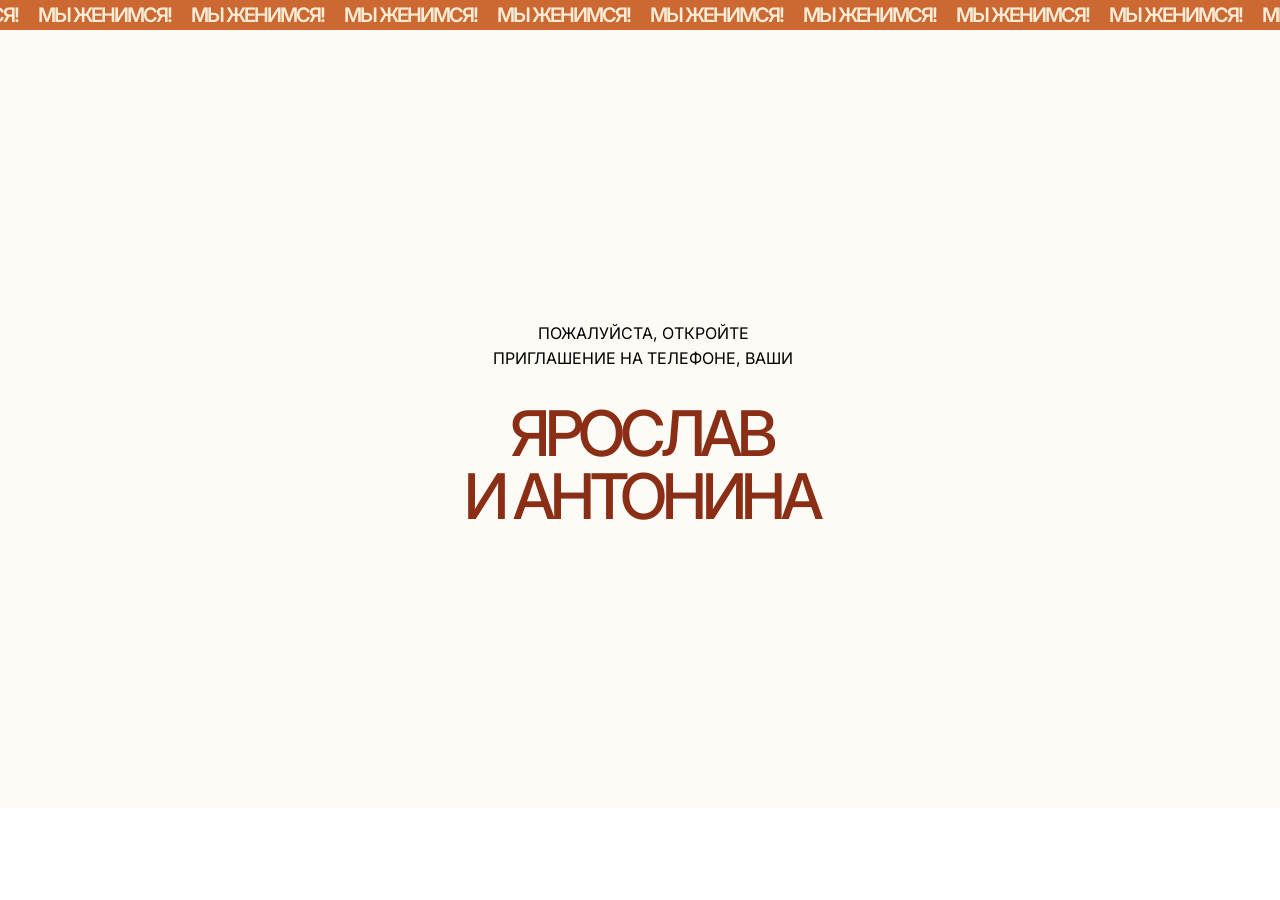
==== Макет №9 оранж.html @ 7fffa5b9 "init commint" ====
<!DOCTYPE html>
<!-- saved from url=(0033)https://weddingiscoming.tilda.ws/ -->
<html><head><meta http-equiv="Content-Type" content="text/html; charset=UTF-8">   <meta name="viewport" content="width=device-width, initial-scale=1.0"> <!--metatextblock--> <title>Макет №9 оранж</title> <meta name="description" content="Приглашение на свадьбу"> <meta property="og:url" content="http://weddingiscoming.tilda.ws"> <meta property="og:title" content="Макет №9 оранж"> <meta property="og:description" content="Приглашение на свадьбу"> <meta property="og:type" content="website"> <meta property="og:image" content="https://static.tildacdn.com/tild3832-3131-4134-a530-383134646362/IMG_7671.jpeg"> <link rel="canonical" href="http://weddingiscoming.tilda.ws/"> <!--/metatextblock--> <meta name="format-detection" content="telephone=no"> <meta http-equiv="x-dns-prefetch-control" content="on"> <link rel="dns-prefetch" href="https://ws.tildacdn.com/"> <link rel="dns-prefetch" href="https://static.tildacdn.com/"> <link rel="shortcut icon" href="https://static.tildacdn.com/img/tildafavicon.ico" type="image/x-icon"> <!-- Assets --> <script type="text/javascript" async="" id="tildastatscript" src="https://static.tildacdn.com/js/tilda-stat-1.0.min.js"></script><script src="./Макет №9 оранж_files/tilda-fallback-1.0.min.js" async="" charset="utf-8"></script> <link rel="stylesheet" href="./Макет №9 оранж_files/tilda-grid-3.0.min.css" type="text/css" media="all" onerror="this.loaderr=&#39;y&#39;;"> <link rel="stylesheet" href="./Макет №9 оранж_files/tilda-blocks-page83473466.min.css" type="text/css" media="all" onerror="this.loaderr=&#39;y&#39;;"> <link rel="preconnect" href="https://fonts.gstatic.com/"> <link href="https://fonts.googleapis.com/css2?family=Inter:wght@300;400;500;600;700&amp;subset=latin,cyrillic" rel="stylesheet"> <link rel="stylesheet" href="./Макет №9 оранж_files/tilda-animation-2.0.min.css" type="text/css" media="all" onerror="this.loaderr=&#39;y&#39;;"> <link rel="stylesheet" href="./Макет №9 оранж_files/tilda-slds-1.4.min.css" type="text/css" media="all" onload="this.media=&#39;all&#39;;" onerror="this.loaderr=&#39;y&#39;;"> <noscript><link rel="stylesheet" href="https://static.tildacdn.com/css/tilda-slds-1.4.min.css" type="text/css" media="all" /></noscript> <link rel="stylesheet" href="./Макет №9 оранж_files/tilda-forms-1.0.min.css" type="text/css" media="all" onerror="this.loaderr=&#39;y&#39;;"> <link rel="stylesheet" href="./Макет №9 оранж_files/tilda-zoom-2.0.min.css" type="text/css" media="all" onload="this.media=&#39;all&#39;;" onerror="this.loaderr=&#39;y&#39;;"> <noscript><link rel="stylesheet" href="https://static.tildacdn.com/css/tilda-zoom-2.0.min.css" type="text/css" media="all" /></noscript> <script nomodule="" src="./Макет №9 оранж_files/tilda-polyfill-1.0.min.js" charset="utf-8"></script> <script type="text/javascript">function t_onReady(func) {if(document.readyState!='loading') {func();} else {document.addEventListener('DOMContentLoaded',func);}}
function t_onFuncLoad(funcName,okFunc,time) {if(typeof window[funcName]==='function') {okFunc();} else {setTimeout(function() {t_onFuncLoad(funcName,okFunc,time);},(time||100));}}function t396_initialScale(t){var e=document.getElementById("rec"+t);if(e){var i=e.querySelector(".t396__artboard");if(i){window.tn_scale_initial_window_width||(window.tn_scale_initial_window_width=document.documentElement.clientWidth);var a=window.tn_scale_initial_window_width,r=[],n,l=i.getAttribute("data-artboard-screens");if(l){l=l.split(",");for(var o=0;o<l.length;o++)r[o]=parseInt(l[o],10)}else r=[320,480,640,960,1200];for(var o=0;o<r.length;o++){var d=r[o];a>=d&&(n=d)}var _="edit"===window.allrecords.getAttribute("data-tilda-mode"),c="center"===t396_getFieldValue(i,"valign",n,r),s="grid"===t396_getFieldValue(i,"upscale",n,r),w=t396_getFieldValue(i,"height_vh",n,r),g=t396_getFieldValue(i,"height",n,r),u=!!window.opr&&!!window.opr.addons||!!window.opera||-1!==navigator.userAgent.indexOf(" OPR/");if(!_&&c&&!s&&!w&&g&&!u){var h=parseFloat((a/n).toFixed(3)),f=[i,i.querySelector(".t396__carrier"),i.querySelector(".t396__filter")],v=Math.floor(parseInt(g,10)*h)+"px",p;i.style.setProperty("--initial-scale-height",v);for(var o=0;o<f.length;o++)f[o].style.setProperty("height","var(--initial-scale-height)");t396_scaleInitial__getElementsToScale(i).forEach((function(t){t.style.zoom=h}))}}}}function t396_scaleInitial__getElementsToScale(t){return t?Array.prototype.slice.call(t.children).filter((function(t){return t&&(t.classList.contains("t396__elem")||t.classList.contains("t396__group"))})):[]}function t396_getFieldValue(t,e,i,a){var r,n=a[a.length-1];if(!(r=i===n?t.getAttribute("data-artboard-"+e):t.getAttribute("data-artboard-"+e+"-res-"+i)))for(var l=0;l<a.length;l++){var o=a[l];if(!(o<=i)&&(r=o===n?t.getAttribute("data-artboard-"+e):t.getAttribute("data-artboard-"+e+"-res-"+o)))break}return r}window.TN_SCALE_INITIAL_VER="1.0",window.tn_scale_initial_window_width=null;</script> <script src="./Макет №9 оранж_files/jquery-1.10.2.min.js" charset="utf-8" onerror="this.loaderr=&#39;y&#39;;"></script> <script src="./Макет №9 оранж_files/tilda-scripts-3.0.min.js" charset="utf-8" defer="" onerror="this.loaderr=&#39;y&#39;;"></script> <script src="./Макет №9 оранж_files/tilda-blocks-page83473466.min.js" charset="utf-8" async="" onerror="this.loaderr=&#39;y&#39;;"></script> <script src="./Макет №9 оранж_files/tilda-lazyload-1.0.min.js" charset="utf-8" async="" onerror="this.loaderr=&#39;y&#39;;"></script> <script src="./Макет №9 оранж_files/tilda-animation-2.0.min.js" charset="utf-8" async="" onerror="this.loaderr=&#39;y&#39;;"></script> <script src="./Макет №9 оранж_files/tilda-zero-1.1.min.js" charset="utf-8" async="" onerror="this.loaderr=&#39;y&#39;;"></script> <script src="./Макет №9 оранж_files/tilda-slds-1.4.min.js" charset="utf-8" async="" onerror="this.loaderr=&#39;y&#39;;"></script> <script src="./Макет №9 оранж_files/hammer.min.js" charset="utf-8" async="" onerror="this.loaderr=&#39;y&#39;;"></script> <script src="./Макет №9 оранж_files/tilda-forms-1.0.min.js" charset="utf-8" async="" onerror="this.loaderr=&#39;y&#39;;"></script> <script src="./Макет №9 оранж_files/tilda-zero-forms-1.0.min.js" charset="utf-8" async="" onerror="this.loaderr=&#39;y&#39;;"></script> <script src="./Макет №9 оранж_files/tilda-animation-sbs-1.0.min.js" charset="utf-8" async="" onerror="this.loaderr=&#39;y&#39;;"></script> <script src="./Макет №9 оранж_files/tilda-zoom-2.0.min.js" charset="utf-8" async="" onerror="this.loaderr=&#39;y&#39;;"></script> <script src="./Макет №9 оранж_files/tilda-zero-scale-1.0.min.js" charset="utf-8" async="" onerror="this.loaderr=&#39;y&#39;;"></script> <script src="./Макет №9 оранж_files/tilda-events-1.0.min.js" charset="utf-8" async="" onerror="this.loaderr=&#39;y&#39;;"></script> <script type="text/javascript">window.dataLayer=window.dataLayer||[];</script> <script type="text/javascript">(function() {if((/bot|google|yandex|baidu|bing|msn|duckduckbot|teoma|slurp|crawler|spider|robot|crawling|facebook/i.test(navigator.userAgent))===false&&typeof(sessionStorage)!='undefined'&&sessionStorage.getItem('visited')!=='y'&&document.visibilityState){var style=document.createElement('style');style.type='text/css';style.innerHTML='@media screen and (min-width: 980px) {.t-records {opacity: 0;}.t-records_animated {-webkit-transition: opacity ease-in-out .2s;-moz-transition: opacity ease-in-out .2s;-o-transition: opacity ease-in-out .2s;transition: opacity ease-in-out .2s;}.t-records.t-records_visible {opacity: 1;}}';document.getElementsByTagName('head')[0].appendChild(style);function t_setvisRecs(){var alr=document.querySelectorAll('.t-records');Array.prototype.forEach.call(alr,function(el) {el.classList.add("t-records_animated");});setTimeout(function() {Array.prototype.forEach.call(alr,function(el) {el.classList.add("t-records_visible");});sessionStorage.setItem("visited","y");},400);}
document.addEventListener('DOMContentLoaded',t_setvisRecs);}})();</script><style type="text/css">@media screen and (min-width: 980px) {.t-records {opacity: 0;}.t-records_animated {-webkit-transition: opacity ease-in-out .2s;-moz-transition: opacity ease-in-out .2s;-o-transition: opacity ease-in-out .2s;transition: opacity ease-in-out .2s;}.t-records.t-records_visible {opacity: 1;}}</style><style>.t396 .t-animate[data-animate-style="fadein"],.t396 .t-animate[data-animate-style="fadeinup"],.t396 .t-animate[data-animate-style="fadeindown"],.t396 .t-animate[data-animate-style="fadeinleft"],.t396 .t-animate[data-animate-style="fadeinright"],.t396 .t-animate[data-animate-style="zoomin"],.t396 .t-animate[data-animate-style="zoomout"] {opacity: 0;-webkit-transition-property: opacity, transform;transition-property: opacity, transform;-webkit-transition-duration: 1s;transition-duration: 1s;-webkit-transition-timing-function: cubic-bezier(0.19, 1, 0.22, 1);transition-timing-function: cubic-bezier(0.19, 1, 0.22, 1);-webkit-backface-visibility: hidden;backface-visibility: hidden;}@media screen and (min-width: 960px) and (max-width: 1199px) {.t396 .t-animate[data-animate-style-res-960="fadein"],.t396 .t-animate[data-animate-style-res-960="fadeinup"],.t396 .t-animate[data-animate-style-res-960="fadeindown"],.t396 .t-animate[data-animate-style-res-960="fadeinleft"],.t396 .t-animate[data-animate-style-res-960="fadeinright"],.t396 .t-animate[data-animate-style-res-960="zoomin"],.t396 .t-animate[data-animate-style-res-960="zoomout"] {opacity: 0;-webkit-transition-property: opacity, transform;transition-property: opacity, transform;-webkit-transition-duration: 1s;transition-duration: 1s;-webkit-transition-timing-function: cubic-bezier(0.19, 1, 0.22, 1);transition-timing-function: cubic-bezier(0.19, 1, 0.22, 1);-webkit-backface-visibility: hidden;backface-visibility: hidden;}}@media screen and (min-width: 640px) and (max-width: 959px) {.t396 .t-animate[data-animate-style-res-640="fadein"],.t396 .t-animate[data-animate-style-res-640="fadeinup"],.t396 .t-animate[data-animate-style-res-640="fadeindown"],.t396 .t-animate[data-animate-style-res-640="fadeinleft"],.t396 .t-animate[data-animate-style-res-640="fadeinright"],.t396 .t-animate[data-animate-style-res-640="zoomin"],.t396 .t-animate[data-animate-style-res-640="zoomout"] {opacity: 0;-webkit-transition-property: opacity, transform;transition-property: opacity, transform;-webkit-transition-duration: 1s;transition-duration: 1s;-webkit-transition-timing-function: cubic-bezier(0.19, 1, 0.22, 1);transition-timing-function: cubic-bezier(0.19, 1, 0.22, 1);-webkit-backface-visibility: hidden;backface-visibility: hidden;}}@media screen and (min-width: 480px) and (max-width: 639px) {.t396 .t-animate[data-animate-style-res-480="fadein"],.t396 .t-animate[data-animate-style-res-480="fadeinup"],.t396 .t-animate[data-animate-style-res-480="fadeindown"],.t396 .t-animate[data-animate-style-res-480="fadeinleft"],.t396 .t-animate[data-animate-style-res-480="fadeinright"],.t396 .t-animate[data-animate-style-res-480="zoomin"],.t396 .t-animate[data-animate-style-res-480="zoomout"] {opacity: 0;-webkit-transition-property: opacity, transform;transition-property: opacity, transform;-webkit-transition-duration: 1s;transition-duration: 1s;-webkit-transition-timing-function: cubic-bezier(0.19, 1, 0.22, 1);transition-timing-function: cubic-bezier(0.19, 1, 0.22, 1);-webkit-backface-visibility: hidden;backface-visibility: hidden;}}@media screen and (max-width: 479px) {.t396 .t-animate[data-animate-style-res-320="fadein"],.t396 .t-animate[data-animate-style-res-320="fadeinup"],.t396 .t-animate[data-animate-style-res-320="fadeindown"],.t396 .t-animate[data-animate-style-res-320="fadeinleft"],.t396 .t-animate[data-animate-style-res-320="fadeinright"],.t396 .t-animate[data-animate-style-res-320="zoomin"],.t396 .t-animate[data-animate-style-res-320="zoomout"] {opacity: 0;-webkit-transition-property: opacity, transform;transition-property: opacity, transform;-webkit-transition-duration: 1s;transition-duration: 1s;-webkit-transition-timing-function: cubic-bezier(0.19, 1, 0.22, 1);transition-timing-function: cubic-bezier(0.19, 1, 0.22, 1);-webkit-backface-visibility: hidden;backface-visibility: hidden;}}.t396 .t-title.t-animate {-webkit-transition-duration: 1.2s;transition-duration: 1.2s;}.t396 .t-descr.t-animate,.t396 .t-uptitle.t-animate,.t396 .t-subtitle.t-animate,.t396 .t-text.t-animate {-webkit-transition-duration: 0.7s;transition-duration: 0.7s;}.t396 .t-item.t-animate {-webkit-transition-duration: 0.5s;transition-duration: 0.5s;}.t396 .t-animate[data-animate-style="fadein"] {opacity: 0;transform: none;}@media screen and (min-width: 960px) and (max-width: 1199px) {#allrecords .t396 .t-animate[data-animate-style-res-960="fadein"] {opacity: 0;transform: none;}}@media screen and (min-width: 640px) and (max-width: 959px) {#allrecords .t396 .t-animate[data-animate-style-res-640="fadein"] {opacity: 0;transform: none;}}@media screen and (min-width: 480px) and (max-width: 639px) {#allrecords .t396 .t-animate[data-animate-style-res-480="fadein"] {opacity: 0;transform: none;}}@media screen and (max-width: 479px) {#allrecords .t396 .t-animate[data-animate-style-res-320="fadein"] {opacity: 0;transform: none;}}.t396 .t-animate_started[data-animate-style="fadein"] {opacity: 1;}@media screen and (min-width: 960px) and (max-width: 1199px) {#allrecords .t396 .t-animate_started[data-animate-style-res-960="fadein"] {opacity: 1;}}@media screen and (min-width: 640px) and (max-width: 959px) {#allrecords .t396 .t-animate_started[data-animate-style-res-640="fadein"] {opacity: 1;}}@media screen and (min-width: 480px) and (max-width: 639px) {#allrecords .t396 .t-animate_started[data-animate-style-res-480="fadein"] {opacity: 1;}}@media screen and (max-width: 479px) {#allrecords .t396 .t-animate_started[data-animate-style-res-320="fadein"] {opacity: 1;}}.t396 .t-animate[data-animate-style="fadeinup"] {-webkit-transform: translate(0, 100px);transform: translate(0, 100px);}@media screen and (min-width: 960px) and (max-width: 1199px) {#allrecords .t396 .t-animate[data-animate-style-res-960="fadeinup"] {-webkit-transform: translate(0, 100px);transform: translate(0, 100px);}}@media screen and (min-width: 640px) and (max-width: 959px) {#allrecords .t396 .t-animate[data-animate-style-res-640="fadeinup"] {-webkit-transform: translate(0, 100px);transform: translate(0, 100px);}}@media screen and (min-width: 480px) and (max-width: 639px) {#allrecords .t396 .t-animate[data-animate-style-res-480="fadeinup"] {-webkit-transform: translate(0, 100px);transform: translate(0, 100px);}}@media screen and (max-width: 479px) {#allrecords .t396 .t-animate[data-animate-style-res-320="fadeinup"] {-webkit-transform: translate(0, 100px);transform: translate(0, 100px);}}.t396 .t-animate_started[data-animate-style="fadeinup"] {opacity: 1;-webkit-transform: none;transform: none;}@media screen and (min-width: 960px) and (max-width: 1199px) {#allrecords .t396 .t-animate_started[data-animate-style-res-960="fadeinup"] {opacity: 1;-webkit-transform: none;transform: none;}}@media screen and (min-width: 640px) and (max-width: 959px) {#allrecords .t396 .t-animate_started[data-animate-style-res-640="fadeinup"] {opacity: 1;-webkit-transform: none;transform: none;}}@media screen and (min-width: 480px) and (max-width: 639px) {#allrecords .t396 .t-animate_started[data-animate-style-res-480="fadeinup"] {opacity: 1;-webkit-transform: none;transform: none;}}@media screen and (max-width: 479px) {#allrecords .t396 .t-animate_started[data-animate-style-res-320="fadeinup"] {opacity: 1;-webkit-transform: none;transform: none;}}.t396 .t-animate[data-animate-style="fadeindown"] {-webkit-transform: translate(0, -100px);transform: translate(0, -100px);}@media screen and (min-width: 960px) and (max-width: 1199px) {#allrecords .t396 .t-animate[data-animate-style-res-960="fadeindown"] {-webkit-transform: translate(0, -100px);transform: translate(0, -100px);}}@media screen and (min-width: 640px) and (max-width: 959px) {#allrecords .t396 .t-animate[data-animate-style-res-640="fadeindown"] {-webkit-transform: translate(0, -100px);transform: translate(0, -100px);}}@media screen and (min-width: 480px) and (max-width: 639px) {#allrecords .t396 .t-animate[data-animate-style-res-480="fadeindown"] {-webkit-transform: translate(0, -100px);transform: translate(0, -100px);}}@media screen and (max-width: 479px) {#allrecords .t396 .t-animate[data-animate-style-res-320="fadeindown"] {-webkit-transform: translate(0, -100px);transform: translate(0, -100px);}}.t396 .t-animate_started[data-animate-style="fadeindown"] {opacity: 1;-webkit-transform: none;transform: none;}@media screen and (min-width: 960px) and (max-width: 1199px) {#allrecords .t396 .t-animate_started[data-animate-style-res-960="fadeindown"] {opacity: 1;-webkit-transform: none;transform: none;}}@media screen and (min-width: 640px) and (max-width: 959px) {#allrecords .t396 .t-animate_started[data-animate-style-res-640="fadeindown"] {opacity: 1;-webkit-transform: none;transform: none;}}@media screen and (min-width: 480px) and (max-width: 639px) {#allrecords .t396 .t-animate_started[data-animate-style-res-480="fadeindown"] {opacity: 1;-webkit-transform: none;transform: none;}}@media screen and (max-width: 479px) {#allrecords .t396 .t-animate_started[data-animate-style-res-320="fadeindown"] {opacity: 1;-webkit-transform: none;transform: none;}}.t396 .t-animate[data-animate-style="fadeinleft"] {-webkit-transform: translate(100px, 0);transform: translate(100px, 0);}@media screen and (min-width: 960px) and (max-width: 1199px) {#allrecords .t396 .t-animate[data-animate-style-res-960="fadeinleft"] {-webkit-transform: translate(100px, 0);transform: translate(100px, 0);}}@media screen and (min-width: 640px) and (max-width: 959px) {#allrecords .t396 .t-animate[data-animate-style-res-640="fadeinleft"] {-webkit-transform: translate(100px, 0);transform: translate(100px, 0);}}@media screen and (min-width: 480px) and (max-width: 639px) {#allrecords .t396 .t-animate[data-animate-style-res-480="fadeinleft"] {-webkit-transform: translate(100px, 0);transform: translate(100px, 0);}}@media screen and (max-width: 479px) {#allrecords .t396 .t-animate[data-animate-style-res-320="fadeinleft"] {-webkit-transform: translate(100px, 0);transform: translate(100px, 0);}}.t396 .t-animate_started[data-animate-style="fadeinleft"] {opacity: 1;-webkit-transform: none;transform: none;}@media screen and (min-width: 960px) and (max-width: 1199px) {#allrecords .t396 .t-animate_started[data-animate-style-res-960="fadeinleft"] {opacity: 1;-webkit-transform: none;transform: none;}}@media screen and (min-width: 640px) and (max-width: 959px) {#allrecords .t396 .t-animate_started[data-animate-style-res-640="fadeinleft"] {opacity: 1;-webkit-transform: none;transform: none;}}@media screen and (min-width: 480px) and (max-width: 639px) {#allrecords .t396 .t-animate_started[data-animate-style-res-480="fadeinleft"] {opacity: 1;-webkit-transform: none;transform: none;}}@media screen and (max-width: 479px) {#allrecords .t396 .t-animate_started[data-animate-style-res-320="fadeinleft"] {opacity: 1;-webkit-transform: none;transform: none;}}.t396 .t-animate[data-animate-style="fadeinright"] {-webkit-transform: translate(-100px, 0);transform: translate(-100px, 0);}@media screen and (min-width: 960px) and (max-width: 1199px) {#allrecords .t396 .t-animate[data-animate-style-res-960="fadeinright"] {-webkit-transform: translate(-100px, 0);transform: translate(-100px, 0);}}@media screen and (min-width: 640px) and (max-width: 959px) {#allrecords .t396 .t-animate[data-animate-style-res-640="fadeinright"] {-webkit-transform: translate(-100px, 0);transform: translate(-100px, 0);}}@media screen and (min-width: 480px) and (max-width: 639px) {#allrecords .t396 .t-animate[data-animate-style-res-480="fadeinright"] {-webkit-transform: translate(-100px, 0);transform: translate(-100px, 0);}}@media screen and (max-width: 479px) {#allrecords .t396 .t-animate[data-animate-style-res-320="fadeinright"] {-webkit-transform: translate(-100px, 0);transform: translate(-100px, 0);}}.t396 .t-animate_started[data-animate-style="fadeinright"] {opacity: 1;-webkit-transform: none;transform: none;}@media screen and (min-width: 960px) and (max-width: 1199px) {#allrecords .t396 .t-animate_started[data-animate-style-res-960="fadeinright"] {opacity: 1;-webkit-transform: none;transform: none;}}@media screen and (min-width: 640px) and (max-width: 959px) {#allrecords .t396 .t-animate_started[data-animate-style-res-640="fadeinright"] {opacity: 1;-webkit-transform: none;transform: none;}}@media screen and (min-width: 480px) and (max-width: 639px) {#allrecords .t396 .t-animate_started[data-animate-style-res-480="fadeinright"] {opacity: 1;-webkit-transform: none;transform: none;}}@media screen and (max-width: 479px) {#allrecords .t396 .t-animate_started[data-animate-style-res-320="fadeinright"] {opacity: 1;-webkit-transform: none;transform: none;}}.t396 .t-animate[data-animate-style="zoomin"] {-webkit-transform: scale(0.9);transform: scale(0.9);}@media screen and (min-width: 960px) and (max-width: 1199px) {#allrecords .t396 .t-animate[data-animate-style-res-960="zoomin"] {-webkit-transform: scale(0.9);transform: scale(0.9);}}@media screen and (min-width: 640px) and (max-width: 959px) {#allrecords .t396 .t-animate[data-animate-style-res-640="zoomin"] {-webkit-transform: scale(0.9);transform: scale(0.9);}}@media screen and (min-width: 480px) and (max-width: 639px) {#allrecords .t396 .t-animate[data-animate-style-res-480="zoomin"] {-webkit-transform: scale(0.9);transform: scale(0.9);}}@media screen and (max-width: 479px) {#allrecords .t396 .t-animate[data-animate-style-res-320="zoomin"] {-webkit-transform: scale(0.9);transform: scale(0.9);}}.t396 .t-animate_started[data-animate-style="zoomin"] {opacity: 1;-webkit-transform: scale(1);transform: scale(1);}@media screen and (min-width: 960px) and (max-width: 1199px) {#allrecords .t396 .t-animate_started[data-animate-style-res-960="zoomin"] {opacity: 1;-webkit-transform: scale(1);transform: scale(1);}}@media screen and (min-width: 640px) and (max-width: 959px) {#allrecords .t396 .t-animate_started[data-animate-style-res-640="zoomin"] {opacity: 1;-webkit-transform: scale(1);transform: scale(1);}}@media screen and (min-width: 480px) and (max-width: 639px) {#allrecords .t396 .t-animate_started[data-animate-style-res-480="zoomin"] {opacity: 1;-webkit-transform: scale(1);transform: scale(1);}}@media screen and (max-width: 479px) {#allrecords .t396 .t-animate_started[data-animate-style-res-320="zoomin"] {opacity: 1;-webkit-transform: scale(1);transform: scale(1);}}.t396 .t-animate[data-animate-style="zoomout"] {-webkit-transform: scale(1.2);transform: scale(1.2);}@media screen and (min-width: 960px) and (max-width: 1199px) {#allrecords .t396 .t-animate[data-animate-style-res-960="zoomout"] {-webkit-transform: scale(1.2);transform: scale(1.2);}}@media screen and (min-width: 640px) and (max-width: 959px) {#allrecords .t396 .t-animate[data-animate-style-res-640="zoomout"] {-webkit-transform: scale(1.2);transform: scale(1.2);}}@media screen and (min-width: 480px) and (max-width: 639px) {#allrecords .t396 .t-animate[data-animate-style-res-480="zoomout"] {-webkit-transform: scale(1.2);transform: scale(1.2);}}@media screen and (max-width: 479px) {#allrecords .t396 .t-animate[data-animate-style-res-320="zoomout"] {-webkit-transform: scale(1.2);transform: scale(1.2);}}.t396 .t-animate_started[data-animate-style="zoomout"] {opacity: 1;-webkit-transform: scale(1);transform: scale(1);}@media screen and (min-width: 960px) and (max-width: 1199px) {#allrecords .t396 .t-animate_started[data-animate-style-res-960="zoomout"] {opacity: 1;-webkit-transform: scale(1);transform: scale(1);}}@media screen and (min-width: 640px) and (max-width: 959px) {#allrecords .t396 .t-animate_started[data-animate-style-res-640="zoomout"] {opacity: 1;-webkit-transform: scale(1);transform: scale(1);}}@media screen and (min-width: 480px) and (max-width: 639px) {#allrecords .t396 .t-animate_started[data-animate-style-res-480="zoomout"] {opacity: 1;-webkit-transform: scale(1);transform: scale(1);}}@media screen and (max-width: 479px) {#allrecords .t396 .t-animate_started[data-animate-style-res-320="zoomout"] {opacity: 1;-webkit-transform: scale(1);transform: scale(1);}}.t396 .t-animate_started[data-animate-distance],.t396 .t-animate_started[data-animate-scale]{-webkit-transform: none !important;transform: none !important;}@media screen and (min-width: 960px) and (max-width: 1199px) {#allrecords .t396 .t-animate_started[data-animate-distance-res-960],#allrecords .t396 .t-animate_started[data-animate-style-res-960="zoomout"] {-webkit-transform: none !important;transform: none !important;}}@media screen and (min-width: 640px) and (max-width: 959px) {#allrecords .t396 .t-animate_started[data-animate-distance-res-640],#allrecords .t396 .t-animate_started[data-animate-style-res-640="zoomout"] {-webkit-transform: none !important;transform: none !important;}}@media screen and (min-width: 480px) and (max-width: 639px) {#allrecords .t396 .t-animate_started[data-animate-distance-res-480],#allrecords .t396 .t-animate_started[data-animate-style-res-480="zoomout"] {-webkit-transform: none !important;transform: none !important;}}@media screen and (max-width: 479px) {#allrecords .t396 .t-animate_started[data-animate-distance-res-320],#allrecords .t396 .t-animate_started[data-animate-style-res-320="zoomout"] {-webkit-transform: none !important;transform: none !important;}}</style><style id="sbs-animation-block-overflow">.t-animation-sbs__overflow-x { overflow-x: hidden; }</style><style id="t396__overflow-styles">.t-records__overflow-clip { overflow: clip; }
						.t-records__overflow-hidden { overflow: hidden; }</style><link id="t-zero-form-errorbox-styles" href="./Макет №9 оранж_files/tilda-zero-form-errorbox.min.css" rel="stylesheet" data-loaded="true"><style id="js-sbs-anim-trigger-styles">.js-sbs-anim-trigger_click { cursor: pointer; }</style><style class="sbs-anim-keyframes">.t-sbs-anim_started #sbs-1387554801-1768743502094 {
animation: sbs-1387554801-1768743502094 1s linear forwards;
backface-visibility: hidden;
}

@keyframes sbs-1387554801-1768743502094 {
0% {opacity:1;animation-timing-function:0;}
100% {opacity:0;}
}

#rec1387554801 [data-elem-id="1768743502094"].t-sbs-anim_started.t-sbs-anim_reversed .tn-atom__sbs-anim-wrapper {
-webkit-animation-direction: reverse;
animation-direction: reverse;
}

.t-sbs-anim_started #sbs-1387554801-1768743531749 {
animation: sbs-1387554801-1768743531749 1s linear forwards;
backface-visibility: hidden;
}

@keyframes sbs-1387554801-1768743531749 {
0% {opacity:1;animation-timing-function:0;}
100% {opacity:0;}
}

#rec1387554801 [data-elem-id="1768743531749"].t-sbs-anim_started.t-sbs-anim_reversed .tn-atom__sbs-anim-wrapper {
-webkit-animation-direction: reverse;
animation-direction: reverse;
}

.t-sbs-anim_started #sbs-1387554801-1768743698031000002 {
animation: sbs-1387554801-1768743698031000002 1s linear forwards;
backface-visibility: hidden;
}

@keyframes sbs-1387554801-1768743698031000002 {
0% {opacity:1;animation-timing-function:0;}
100% {opacity:0;}
}

#rec1387554801 [data-elem-id="1768743698031000002"].t-sbs-anim_started.t-sbs-anim_reversed .tn-atom__sbs-anim-wrapper {
-webkit-animation-direction: reverse;
animation-direction: reverse;
}

.t-sbs-anim_started #sbs-1387554801-1768743698031000001 {
animation: sbs-1387554801-1768743698031000001 1s linear forwards;
backface-visibility: hidden;
}

@keyframes sbs-1387554801-1768743698031000001 {
0% {opacity:1;animation-timing-function:0;}
100% {opacity:0;}
}

#rec1387554801 [data-elem-id="1768743698031000001"].t-sbs-anim_started.t-sbs-anim_reversed .tn-atom__sbs-anim-wrapper {
-webkit-animation-direction: reverse;
animation-direction: reverse;
}

.t-sbs-anim_started #sbs-1387554801-1768743766447000001 {
animation: sbs-1387554801-1768743766447000001 1s linear forwards;
backface-visibility: hidden;
}

@keyframes sbs-1387554801-1768743766447000001 {
0% {opacity:1;animation-timing-function:0;}
100% {opacity:0;}
}

#rec1387554801 [data-elem-id="1768743766447000001"].t-sbs-anim_started.t-sbs-anim_reversed .tn-atom__sbs-anim-wrapper {
-webkit-animation-direction: reverse;
animation-direction: reverse;
}

.t-sbs-anim_started #sbs-1387554821-1759586715121 {
animation: sbs-1387554821-1759586715121 7.2s infinite linear;
backface-visibility: hidden;
}

@keyframes sbs-1387554821-1759586715121 {
0% {transform:scale(1,1);animation-timing-function:0;}
16.67% {transform:scale(0.9,0.9);animation-timing-function:0;}
33.34% {transform:scale(1,1);animation-timing-function:0;}
50.01% {transform:scale(0.9,0.9);animation-timing-function:0;}
66.68% {transform:scale(1,1);animation-timing-function:0;}
83.35% {transform:scale(0.9,0.9);animation-timing-function:0;}
100% {transform:scale(1,1);}
}

</style></head> <body class="t-body" style="margin: 0px;"> <!--allrecords--> <div id="allrecords" class="t-records t-records_animated t-records__overflow-hidden t-records_visible" data-hook="blocks-collection-content-node" data-tilda-project-id="8828229" data-tilda-page-id="83473466" data-tilda-page-alias="maket3orange" data-tilda-formskey="35eb4d2b0aa66a3bb037f8b3f8828229" data-tilda-cookie="no" data-tilda-lazy="yes" data-tilda-root-zone="com" data-tilda-ts="y" data-tilda-project-country="RU" style="overflow: hidden;"> <div id="rec1387554781" class="r t-rec r_showed r_anim" style="opacity: 1;" data-record-type="360" data-animationappear="off"> <!-- T360 --> <style>.t-records{opacity:0;}.t-records_animated{-webkit-transition:opacity ease-in-out .5s;-moz-transition:opacity ease-in-out .5s;-o-transition:opacity ease-in-out .5s;transition:opacity ease-in-out .5s;}.t-records.t-records_visible,.t-records .t-records{opacity:1;}</style> <script>t_onReady(function() {var allRecords=document.querySelector('.t-records');window.addEventListener('pageshow',function(event) {if(event.persisted) {allRecords.classList.add('t-records_visible');}});var rec=document.querySelector('#rec1387554781');if(!rec) return;rec.setAttribute('data-animationappear','off');rec.style.opacity='1';allRecords.classList.add('t-records_animated');setTimeout(function() {allRecords.classList.add('t-records_visible');},200);});</script> <script>t_onReady(function() {var selects='button:not(.t-submit):not(.t835__btn_next):not(.t835__btn_prev):not(.t835__btn_result):not(.t862__btn_next):not(.t862__btn_prev):not(.t862__btn_result):not(.t854__news-btn):not(.t862__btn_next),' +
'a:not([href*="#"]):not(.carousel-control):not(.t-carousel__control):not(.t807__btn_reply):not([href^="#price"]):not([href^="javascript"]):not([href^="mailto"]):not([href^="tel"]):not([href^="link_sub"]):not(.js-feed-btn-show-more):not(.t367__opener):not([href^="https://www.dropbox.com/"])';var elements=document.querySelectorAll(selects);Array.prototype.forEach.call(elements,function(element) {if(element.getAttribute('data-menu-submenu-hook')) return;element.addEventListener('click',function(event) {var goTo=this.getAttribute('href');if(goTo!==null&&!goTo.startsWith('#')) {var ctrl=event.ctrlKey;var cmd=event.metaKey&&navigator.platform.indexOf('Mac')!==-1;if(!ctrl&&!cmd) {var target=this.getAttribute('target');if(target!=='_blank') {event.preventDefault();var allRecords=document.querySelector('.t-records');if(allRecords) {allRecords.classList.remove('t-records_visible');}
setTimeout(function() {window.location=goTo;},500);}}}});});});</script> </div> <div id="rec1417651881" class="r t-rec" style=" " data-animationappear="off" data-record-type="826"> <div class="t826" data-element-opacity="0.7" data-galaxy-rec-ids="1385360391,1417647931" data-element-color="#ffdaba"> <div class="t826__animation"> <div class="t826__galaxy" data-galaxy-id="1417651881" style="
background-image: linear-gradient(to bottom, rgba(173,52,27,0.90), rgba(173,52,27,0.80));
"> <div class="t826__galaxy-wrapper"> <div class="t826__galaxy-far"></div> <div class="t826__galaxy-mid"></div> <div class="t826__galaxy-near"></div> </div> </div> </div> </div> <script>t_onReady(function() {setTimeout(function() {t_onFuncLoad('t826_init',function() {t826_init('1417651881');});});});</script> </div> <div id="rec1387554801" class="r t-rec t-screenmax-480px" style="--zoom: 1.344;" data-animationappear="off" data-record-type="396" data-screen-max="480px"> <!-- T396 --> <style>#rec1387554801 .t396__artboard {height:468px;background-color:#fcfbf5;}#rec1387554801 .t396__filter {height:468px;}#rec1387554801 .t396__carrier{height:468px;background-position:center center;background-attachment:scroll;background-size:cover;background-repeat:no-repeat;}@media screen and (max-width:1199px) {#rec1387554801 .t396__artboard,#rec1387554801 .t396__filter,#rec1387554801 .t396__carrier {}#rec1387554801 .t396__filter {}#rec1387554801 .t396__carrier {background-attachment:scroll;}}@media screen and (max-width:959px) {#rec1387554801 .t396__artboard,#rec1387554801 .t396__filter,#rec1387554801 .t396__carrier {}#rec1387554801 .t396__filter {}#rec1387554801 .t396__carrier {background-attachment:scroll;}}@media screen and (max-width:639px) {#rec1387554801 .t396__artboard,#rec1387554801 .t396__filter,#rec1387554801 .t396__carrier {}#rec1387554801 .t396__filter {}#rec1387554801 .t396__carrier {background-attachment:scroll;}}@media screen and (max-width:479px) {#rec1387554801 .t396__artboard,#rec1387554801 .t396__filter,#rec1387554801 .t396__carrier {height:529px;}#rec1387554801 .t396__artboard {background-color:#ffdaba;}#rec1387554801 .t396__filter {}#rec1387554801 .t396__carrier {background-attachment:scroll;}}#rec1387554801 .tn-elem[data-elem-id="175958060408062820"]{z-index:3;top:20px;;left:calc(50% - 600px + 20px);;width:200px;height:auto;}#rec1387554801 .tn-elem[data-elem-id="175958060408062820"] .tn-atom{border-radius:0px 0px 0px 0px;background-position:center center;border-width:var(--t396-borderwidth,0);border-style:var(--t396-borderstyle,solid);border-color:var(--t396-bordercolor,transparent);transition:background-color var(--t396-speedhover,0s) ease-in-out,color var(--t396-speedhover,0s) ease-in-out,border-color var(--t396-speedhover,0s) ease-in-out,box-shadow var(--t396-shadowshoverspeed,0.2s) ease-in-out;}#rec1387554801 .tn-elem[data-elem-id="175958060408062820"] .tn-atom__img{border-radius:0px 0px 0px 0px;object-position:center center;}@media screen and (max-width:1199px){#rec1387554801 .tn-elem[data-elem-id="175958060408062820"]{display:table;height:auto;}}@media screen and (max-width:959px){#rec1387554801 .tn-elem[data-elem-id="175958060408062820"]{display:table;height:auto;}}@media screen and (max-width:639px){#rec1387554801 .tn-elem[data-elem-id="175958060408062820"]{display:table;height:auto;}}@media screen and (max-width:479px){#rec1387554801 .tn-elem[data-elem-id="175958060408062820"]{display:table;top:-1px;;left:calc(50% - 160px + -206px);;width:540px;height:auto;}}#rec1387554801 .tn-elem[data-elem-id="1759580055314"]{z-index:3;top:20px;;left:calc(50% - 600px + 20px);;width:200px;height:auto;}#rec1387554801 .tn-elem[data-elem-id="1759580055314"] .tn-atom{border-radius:0px 0px 0px 0px;background-position:center center;border-width:var(--t396-borderwidth,0);border-style:var(--t396-borderstyle,solid);border-color:var(--t396-bordercolor,transparent);transition:background-color var(--t396-speedhover,0s) ease-in-out,color var(--t396-speedhover,0s) ease-in-out,border-color var(--t396-speedhover,0s) ease-in-out,box-shadow var(--t396-shadowshoverspeed,0.2s) ease-in-out;}#rec1387554801 .tn-elem[data-elem-id="1759580055314"] .tn-atom__img{border-radius:0px 0px 0px 0px;object-position:center center;}@media screen and (max-width:1199px){#rec1387554801 .tn-elem[data-elem-id="1759580055314"]{display:table;height:auto;}}@media screen and (max-width:959px){#rec1387554801 .tn-elem[data-elem-id="1759580055314"]{display:table;height:auto;}}@media screen and (max-width:639px){#rec1387554801 .tn-elem[data-elem-id="1759580055314"]{display:table;height:auto;}}@media screen and (max-width:479px){#rec1387554801 .tn-elem[data-elem-id="1759580055314"]{display:table;top:212px;;left:calc(50% - 160px + 126px);;width:218px;height:auto;}}#rec1387554801 .tn-elem[data-elem-id="175958396685848020"]{color:#000000;text-align:CENTER;z-index:3;top:73px;;left:calc(50% - 600px + 32px);;width:252px;height:auto;}#rec1387554801 .tn-elem[data-elem-id="175958396685848020"] .tn-atom{vertical-align:middle;color:#000000;font-size:11px;font-family:'Gogol',Arial,sans-serif;font-weight:400;background-position:center center;border-width:var(--t396-borderwidth,0);border-style:var(--t396-borderstyle,solid);border-color:var(--t396-bordercolor,transparent);transition:background-color var(--t396-speedhover,0s) ease-in-out,color var(--t396-speedhover,0s) ease-in-out,border-color var(--t396-speedhover,0s) ease-in-out,box-shadow var(--t396-shadowshoverspeed,0.2s) ease-in-out;--t396-shadow-text-opacity:100%;text-shadow:var(--t396-shadow-text-x,0px) var(--t396-shadow-text-y,0px) var(--t396-shadow-text-blur,0px) rgba(var(--t396-shadow-text-color),var(--t396-shadow-text-opacity,100%));}@media screen and (max-width:1199px){#rec1387554801 .tn-elem[data-elem-id="175958396685848020"]{display:table;width:252px;height:auto;}}@media screen and (max-width:959px){#rec1387554801 .tn-elem[data-elem-id="175958396685848020"]{display:table;height:auto;}}@media screen and (max-width:639px){#rec1387554801 .tn-elem[data-elem-id="175958396685848020"]{display:table;height:auto;}}@media screen and (max-width:479px){#rec1387554801 .tn-elem[data-elem-id="175958396685848020"]{display:table;top:165px;;left:calc(50% - 160px + 10px);;width:194px;height:59px;color:#f9ecd6;text-align:center;}#rec1387554801 .tn-elem[data-elem-id="175958396685848020"] .tn-atom{vertical-align:middle;color:#f9ecd6;white-space:normal;font-size:23px;line-height:0.7;background-size:cover;-webkit-transform:rotate(347deg);-moz-transform:rotate(347deg);transform:rotate(347deg);}}#rec1387554801 .tn-elem[data-elem-id="175958033957950150"]{color:#000000;text-align:CENTER;z-index:3;top:73px;;left:calc(50% - 600px + 32px);;width:252px;height:auto;}#rec1387554801 .tn-elem[data-elem-id="175958033957950150"] .tn-atom{vertical-align:middle;color:#000000;font-size:11px;font-family:var(--t-text-font,Arial);font-weight:600;letter-spacing:-2px;background-position:center center;border-width:var(--t396-borderwidth,0);border-style:var(--t396-borderstyle,solid);border-color:var(--t396-bordercolor,transparent);transition:background-color var(--t396-speedhover,0s) ease-in-out,color var(--t396-speedhover,0s) ease-in-out,border-color var(--t396-speedhover,0s) ease-in-out,box-shadow var(--t396-shadowshoverspeed,0.2s) ease-in-out;--t396-shadow-text-opacity:100%;text-shadow:var(--t396-shadow-text-x,0px) var(--t396-shadow-text-y,0px) var(--t396-shadow-text-blur,0px) rgba(var(--t396-shadow-text-color),var(--t396-shadow-text-opacity,100%));}@media screen and (max-width:1199px){#rec1387554801 .tn-elem[data-elem-id="175958033957950150"]{display:table;width:252px;height:auto;}}@media screen and (max-width:959px){#rec1387554801 .tn-elem[data-elem-id="175958033957950150"]{display:table;height:auto;}}@media screen and (max-width:639px){#rec1387554801 .tn-elem[data-elem-id="175958033957950150"]{display:table;height:auto;}}@media screen and (max-width:479px){#rec1387554801 .tn-elem[data-elem-id="175958033957950150"]{display:table;top:411px;;left:calc(50% - 160px + 25px);;width:194px;height:35px;color:#f9ecd6;text-align:left;}#rec1387554801 .tn-elem[data-elem-id="175958033957950150"] .tn-atom{vertical-align:middle;color:#f9ecd6;white-space:normal;font-size:50px;line-height:0.7;background-size:cover;-webkit-transform:rotate(0deg);-moz-transform:rotate(0deg);transform:rotate(0deg);}}#rec1387554801 .tn-elem[data-elem-id="175958403947089470"]{color:#000000;text-align:CENTER;z-index:3;top:73px;;left:calc(50% - 600px + 32px);;width:252px;height:auto;}#rec1387554801 .tn-elem[data-elem-id="175958403947089470"] .tn-atom{vertical-align:middle;color:#000000;font-size:11px;font-family:var(--t-text-font,Arial);font-weight:600;letter-spacing:-2px;background-position:center center;border-width:var(--t396-borderwidth,0);border-style:var(--t396-borderstyle,solid);border-color:var(--t396-bordercolor,transparent);transition:background-color var(--t396-speedhover,0s) ease-in-out,color var(--t396-speedhover,0s) ease-in-out,border-color var(--t396-speedhover,0s) ease-in-out,box-shadow var(--t396-shadowshoverspeed,0.2s) ease-in-out;--t396-shadow-text-opacity:100%;text-shadow:var(--t396-shadow-text-x,0px) var(--t396-shadow-text-y,0px) var(--t396-shadow-text-blur,0px) rgba(var(--t396-shadow-text-color),var(--t396-shadow-text-opacity,100%));}@media screen and (max-width:1199px){#rec1387554801 .tn-elem[data-elem-id="175958403947089470"]{display:table;width:252px;height:auto;}}@media screen and (max-width:959px){#rec1387554801 .tn-elem[data-elem-id="175958403947089470"]{display:table;height:auto;}}@media screen and (max-width:639px){#rec1387554801 .tn-elem[data-elem-id="175958403947089470"]{display:table;height:auto;}}@media screen and (max-width:479px){#rec1387554801 .tn-elem[data-elem-id="175958403947089470"]{display:table;top:350px;;left:calc(50% - 160px + 25px);;width:194px;height:35px;color:#f9ecd6;text-align:left;}#rec1387554801 .tn-elem[data-elem-id="175958403947089470"] .tn-atom{vertical-align:middle;color:#f9ecd6;white-space:normal;font-size:50px;line-height:0.7;background-size:cover;-webkit-transform:rotate(0deg);-moz-transform:rotate(0deg);transform:rotate(0deg);}}#rec1387554801 .tn-elem[data-elem-id="175958403497225490"]{color:#000000;text-align:CENTER;z-index:3;top:73px;;left:calc(50% - 600px + 32px);;width:252px;height:auto;}#rec1387554801 .tn-elem[data-elem-id="175958403497225490"] .tn-atom{vertical-align:middle;color:#000000;font-size:11px;font-family:var(--t-text-font,Arial);line-height:1.05;font-weight:600;letter-spacing:-1.2px;background-position:center center;border-width:var(--t396-borderwidth,0);border-style:var(--t396-borderstyle,solid);border-color:var(--t396-bordercolor,transparent);transition:background-color var(--t396-speedhover,0s) ease-in-out,color var(--t396-speedhover,0s) ease-in-out,border-color var(--t396-speedhover,0s) ease-in-out,box-shadow var(--t396-shadowshoverspeed,0.2s) ease-in-out;--t396-shadow-text-opacity:100%;text-shadow:var(--t396-shadow-text-x,0px) var(--t396-shadow-text-y,0px) var(--t396-shadow-text-blur,0px) rgba(var(--t396-shadow-text-color),var(--t396-shadow-text-opacity,100%));}@media screen and (max-width:1199px){#rec1387554801 .tn-elem[data-elem-id="175958403497225490"]{display:table;width:252px;height:auto;}}@media screen and (max-width:959px){#rec1387554801 .tn-elem[data-elem-id="175958403497225490"]{display:table;height:auto;}}@media screen and (max-width:639px){#rec1387554801 .tn-elem[data-elem-id="175958403497225490"]{display:table;height:auto;}}@media screen and (max-width:479px){#rec1387554801 .tn-elem[data-elem-id="175958403497225490"]{display:table;top:79px;;left:calc(50% - 160px + 127px);;width:194px;height:44px;color:#f9ecd6;text-align:left;}#rec1387554801 .tn-elem[data-elem-id="175958403497225490"] .tn-atom{vertical-align:middle;color:#f9ecd6;white-space:normal;font-size:27px;line-height:0.8;letter-spacing:-2px;background-size:cover;-webkit-transform:rotate(0deg);-moz-transform:rotate(0deg);transform:rotate(0deg);}}#rec1387554801 .tn-elem[data-elem-id="175959806524928180"]{z-index:3;top:20px;;left:calc(50% - 600px + 20px);;width:200px;height:auto;}#rec1387554801 .tn-elem[data-elem-id="175959806524928180"] .tn-atom{border-radius:0px 0px 0px 0px;background-position:center center;border-width:var(--t396-borderwidth,0);border-style:var(--t396-borderstyle,solid);border-color:var(--t396-bordercolor,transparent);transition:background-color var(--t396-speedhover,0s) ease-in-out,color var(--t396-speedhover,0s) ease-in-out,border-color var(--t396-speedhover,0s) ease-in-out,box-shadow var(--t396-shadowshoverspeed,0.2s) ease-in-out;}#rec1387554801 .tn-elem[data-elem-id="175959806524928180"] .tn-atom__img{border-radius:0px 0px 0px 0px;object-position:center center;}@media screen and (max-width:1199px){#rec1387554801 .tn-elem[data-elem-id="175959806524928180"]{display:table;height:auto;}}@media screen and (max-width:959px){#rec1387554801 .tn-elem[data-elem-id="175959806524928180"]{display:table;height:auto;}}@media screen and (max-width:639px){#rec1387554801 .tn-elem[data-elem-id="175959806524928180"]{display:table;height:auto;}}@media screen and (max-width:479px){#rec1387554801 .tn-elem[data-elem-id="175959806524928180"]{display:table;top:-307px;;left:calc(50% - 160px + 149px);;width:22px;height:auto;}}#rec1387554801 .tn-elem[data-elem-id="175959806525841860"]{z-index:3;top:20px;;left:calc(50% - 600px + 20px);;width:200px;height:auto;}#rec1387554801 .tn-elem[data-elem-id="175959806525841860"] .tn-atom{border-radius:0px 0px 0px 0px;background-position:center center;border-width:var(--t396-borderwidth,0);border-style:var(--t396-borderstyle,solid);border-color:var(--t396-bordercolor,transparent);transition:background-color var(--t396-speedhover,0s) ease-in-out,color var(--t396-speedhover,0s) ease-in-out,border-color var(--t396-speedhover,0s) ease-in-out,box-shadow var(--t396-shadowshoverspeed,0.2s) ease-in-out;}#rec1387554801 .tn-elem[data-elem-id="175959806525841860"] .tn-atom__img{border-radius:0px 0px 0px 0px;object-position:center center;}@media screen and (max-width:1199px){#rec1387554801 .tn-elem[data-elem-id="175959806525841860"]{display:table;height:auto;}}@media screen and (max-width:959px){#rec1387554801 .tn-elem[data-elem-id="175959806525841860"]{display:table;height:auto;}}@media screen and (max-width:639px){#rec1387554801 .tn-elem[data-elem-id="175959806525841860"]{display:table;height:auto;}}@media screen and (max-width:479px){#rec1387554801 .tn-elem[data-elem-id="175959806525841860"]{display:table;top:-226px;;left:calc(50% - 160px + 78px);;width:22px;height:auto;}}#rec1387554801 .tn-elem[data-elem-id="175958428924220830"]{color:#000000;text-align:CENTER;z-index:3;top:73px;;left:calc(50% - 600px + 32px);;width:252px;height:auto;}#rec1387554801 .tn-elem[data-elem-id="175958428924220830"] .tn-atom{vertical-align:middle;color:#000000;font-size:11px;font-family:var(--t-text-font,Arial);font-weight:600;letter-spacing:-2px;background-position:center center;border-width:var(--t396-borderwidth,0);border-style:var(--t396-borderstyle,solid);border-color:var(--t396-bordercolor,transparent);transition:background-color var(--t396-speedhover,0s) ease-in-out,color var(--t396-speedhover,0s) ease-in-out,border-color var(--t396-speedhover,0s) ease-in-out,box-shadow var(--t396-shadowshoverspeed,0.2s) ease-in-out;--t396-shadow-text-opacity:100%;text-shadow:var(--t396-shadow-text-x,0px) var(--t396-shadow-text-y,0px) var(--t396-shadow-text-blur,0px) rgba(var(--t396-shadow-text-color),var(--t396-shadow-text-opacity,100%));}@media screen and (max-width:1199px){#rec1387554801 .tn-elem[data-elem-id="175958428924220830"]{display:table;width:252px;height:auto;}}@media screen and (max-width:959px){#rec1387554801 .tn-elem[data-elem-id="175958428924220830"]{display:table;height:auto;}}@media screen and (max-width:639px){#rec1387554801 .tn-elem[data-elem-id="175958428924220830"]{display:table;height:auto;}}@media screen and (max-width:479px){#rec1387554801 .tn-elem[data-elem-id="175958428924220830"]{display:table;top:289px;;left:calc(50% - 160px + 25px);;width:194px;height:35px;color:#f9ecd6;text-align:left;}#rec1387554801 .tn-elem[data-elem-id="175958428924220830"] .tn-atom{vertical-align:middle;color:#f9ecd6;white-space:normal;font-size:50px;line-height:0.7;background-size:cover;-webkit-transform:rotate(0deg);-moz-transform:rotate(0deg);transform:rotate(0deg);}}#rec1387554801 .tn-elem[data-elem-id="1759584163913"]{z-index:3;top:20px;;left:calc(50% - 600px + 289px);;width:100px;height:100px;}#rec1387554801 .tn-elem[data-elem-id="1759584163913"] .tn-atom{border-radius:0px 0px 0px 0px;background-color:#f9ecd6;background-position:center center;border-width:var(--t396-borderwidth,0);border-style:var(--t396-borderstyle,solid);border-color:var(--t396-bordercolor,transparent);transition:background-color var(--t396-speedhover,0s) ease-in-out,color var(--t396-speedhover,0s) ease-in-out,border-color var(--t396-speedhover,0s) ease-in-out,box-shadow var(--t396-shadowshoverspeed,0.2s) ease-in-out;}@media screen and (max-width:1199px){#rec1387554801 .tn-elem[data-elem-id="1759584163913"]{display:table;}}@media screen and (max-width:959px){#rec1387554801 .tn-elem[data-elem-id="1759584163913"]{display:table;}}@media screen and (max-width:639px){#rec1387554801 .tn-elem[data-elem-id="1759584163913"]{display:table;}}@media screen and (max-width:479px){#rec1387554801 .tn-elem[data-elem-id="1759584163913"]{display:table;top:397px;;left:calc(50% - 160px + 30px);;width:57px;height:2px;}}#rec1387554801 .tn-elem[data-elem-id="175958418395787890"]{z-index:3;top:20px;;left:calc(50% - 600px + 289px);;width:100px;height:100px;}#rec1387554801 .tn-elem[data-elem-id="175958418395787890"] .tn-atom{border-radius:0px 0px 0px 0px;background-color:#f9ecd6;background-position:center center;border-width:var(--t396-borderwidth,0);border-style:var(--t396-borderstyle,solid);border-color:var(--t396-bordercolor,transparent);transition:background-color var(--t396-speedhover,0s) ease-in-out,color var(--t396-speedhover,0s) ease-in-out,border-color var(--t396-speedhover,0s) ease-in-out,box-shadow var(--t396-shadowshoverspeed,0.2s) ease-in-out;}@media screen and (max-width:1199px){#rec1387554801 .tn-elem[data-elem-id="175958418395787890"]{display:table;}}@media screen and (max-width:959px){#rec1387554801 .tn-elem[data-elem-id="175958418395787890"]{display:table;}}@media screen and (max-width:639px){#rec1387554801 .tn-elem[data-elem-id="175958418395787890"]{display:table;}}@media screen and (max-width:479px){#rec1387554801 .tn-elem[data-elem-id="175958418395787890"]{display:table;top:336px;;left:calc(50% - 160px + 29px);;width:57px;height:2px;}}#rec1387554801 .tn-elem[data-elem-id="1759597586335"]{z-index:3;top:20px;;left:calc(50% - 600px + 396px);;width:200px;height:auto;}#rec1387554801 .tn-elem[data-elem-id="1759597586335"] .tn-atom{border-radius:0px 0px 0px 0px;background-position:center center;border-width:var(--t396-borderwidth,0);border-style:var(--t396-borderstyle,solid);border-color:var(--t396-bordercolor,transparent);transition:background-color var(--t396-speedhover,0s) ease-in-out,color var(--t396-speedhover,0s) ease-in-out,border-color var(--t396-speedhover,0s) ease-in-out,box-shadow var(--t396-shadowshoverspeed,0.2s) ease-in-out;}#rec1387554801 .tn-elem[data-elem-id="1759597586335"] .tn-atom__img{border-radius:0px 0px 0px 0px;object-position:center center;}@media screen and (max-width:1199px){#rec1387554801 .tn-elem[data-elem-id="1759597586335"]{display:table;height:auto;}}@media screen and (max-width:959px){#rec1387554801 .tn-elem[data-elem-id="1759597586335"]{display:table;height:auto;}}@media screen and (max-width:639px){#rec1387554801 .tn-elem[data-elem-id="1759597586335"]{display:table;height:auto;}}@media screen and (max-width:479px){#rec1387554801 .tn-elem[data-elem-id="1759597586335"]{display:table;top:162px;;left:calc(50% - 160px + 219px);;width:52px;height:auto;}#rec1387554801 .tn-elem[data-elem-id="1759597586335"] .tn-atom{background-size:cover;-webkit-transform:rotate(274deg);-moz-transform:rotate(274deg);transform:rotate(274deg);}}#rec1387554801 .tn-elem[data-elem-id="1768743502094"]{z-index:3;top:20px;;left:calc(50% - 600px + 20px);;width:200px;height:auto;}#rec1387554801 .tn-elem.t396__elem--anim-hidden[data-elem-id="1768743502094"]{opacity:0;}#rec1387554801 .tn-elem[data-elem-id="1768743502094"] .tn-atom{border-radius:0px 0px 0px 0px;background-position:center center;border-width:var(--t396-borderwidth,0);border-style:var(--t396-borderstyle,solid);border-color:var(--t396-bordercolor,transparent);transition:background-color var(--t396-speedhover,0s) ease-in-out,color var(--t396-speedhover,0s) ease-in-out,border-color var(--t396-speedhover,0s) ease-in-out,box-shadow var(--t396-shadowshoverspeed,0.2s) ease-in-out;}#rec1387554801 .tn-elem[data-elem-id="1768743502094"] .tn-atom__img{border-radius:0px 0px 0px 0px;object-position:center center;}@media screen and (max-width:1199px){#rec1387554801 .tn-elem[data-elem-id="1768743502094"]{display:table;height:auto;}}@media screen and (max-width:959px){#rec1387554801 .tn-elem[data-elem-id="1768743502094"]{display:table;height:auto;}}@media screen and (max-width:639px){#rec1387554801 .tn-elem[data-elem-id="1768743502094"]{display:table;height:auto;}}@media screen and (max-width:479px){#rec1387554801 .tn-elem[data-elem-id="1768743502094"]{display:table;top:-18px;;left:calc(50% - 160px + -16px);;width:352px;height:auto;}}#rec1387554801 .tn-elem[data-elem-id="1768743531749"]{z-index:3;top:20px;;left:calc(50% - 600px + 20px);;width:200px;height:auto;}#rec1387554801 .tn-elem.t396__elem--anim-hidden[data-elem-id="1768743531749"]{opacity:0;}#rec1387554801 .tn-elem[data-elem-id="1768743531749"] .tn-atom{border-radius:0px 0px 0px 0px;background-position:center center;border-width:var(--t396-borderwidth,0);border-style:var(--t396-borderstyle,solid);border-color:var(--t396-bordercolor,transparent);transition:background-color var(--t396-speedhover,0s) ease-in-out,color var(--t396-speedhover,0s) ease-in-out,border-color var(--t396-speedhover,0s) ease-in-out,box-shadow var(--t396-shadowshoverspeed,0.2s) ease-in-out;}#rec1387554801 .tn-elem[data-elem-id="1768743531749"] .tn-atom__img{border-radius:0px 0px 0px 0px;object-position:center center;}@media screen and (max-width:1199px){#rec1387554801 .tn-elem[data-elem-id="1768743531749"]{display:table;height:auto;}}@media screen and (max-width:959px){#rec1387554801 .tn-elem[data-elem-id="1768743531749"]{display:table;height:auto;}}@media screen and (max-width:639px){#rec1387554801 .tn-elem[data-elem-id="1768743531749"]{display:table;height:auto;}}@media screen and (max-width:479px){#rec1387554801 .tn-elem[data-elem-id="1768743531749"]{display:table;top:286px;;left:calc(50% - 160px + 109px);;width:103px;height:auto;}}#rec1387554801 .tn-elem[data-elem-id="1768743698031000002"]{color:#000000;text-align:CENTER;z-index:3;top:73px;;left:calc(50% - 600px + 32px);;width:252px;height:auto;}#rec1387554801 .tn-elem.t396__elem--anim-hidden[data-elem-id="1768743698031000002"]{opacity:0;}#rec1387554801 .tn-elem[data-elem-id="1768743698031000002"] .tn-atom{vertical-align:middle;color:#000000;font-size:11px;font-family:'Gogol',Arial,sans-serif;font-weight:400;background-position:center center;border-width:var(--t396-borderwidth,0);border-style:var(--t396-borderstyle,solid);border-color:var(--t396-bordercolor,transparent);transition:background-color var(--t396-speedhover,0s) ease-in-out,color var(--t396-speedhover,0s) ease-in-out,border-color var(--t396-speedhover,0s) ease-in-out,box-shadow var(--t396-shadowshoverspeed,0.2s) ease-in-out;--t396-shadow-text-opacity:100%;text-shadow:var(--t396-shadow-text-x,0px) var(--t396-shadow-text-y,0px) var(--t396-shadow-text-blur,0px) rgba(var(--t396-shadow-text-color),var(--t396-shadow-text-opacity,100%));}@media screen and (max-width:1199px){#rec1387554801 .tn-elem[data-elem-id="1768743698031000002"]{display:table;width:252px;height:auto;}}@media screen and (max-width:959px){#rec1387554801 .tn-elem[data-elem-id="1768743698031000002"]{display:table;height:auto;}}@media screen and (max-width:639px){#rec1387554801 .tn-elem[data-elem-id="1768743698031000002"]{display:table;height:auto;}}@media screen and (max-width:479px){#rec1387554801 .tn-elem[data-elem-id="1768743698031000002"]{display:table;top:125px;;left:calc(50% - 160px + 70px);;width:194px;height:59px;color:#ad341b;text-align:center;}#rec1387554801 .tn-elem[data-elem-id="1768743698031000002"] .tn-atom{vertical-align:middle;color:#ad341b;white-space:normal;font-size:25px;line-height:0.7;background-size:cover;-webkit-transform:rotate(354deg);-moz-transform:rotate(354deg);transform:rotate(354deg);}}#rec1387554801 .tn-elem[data-elem-id="1768743698031000001"]{color:#000000;text-align:LEFT;z-index:3;top:85px;;left:calc(50% - 600px + 90px);;width:194px;height:auto;}#rec1387554801 .tn-elem.t396__elem--anim-hidden[data-elem-id="1768743698031000001"]{opacity:0;}#rec1387554801 .tn-elem[data-elem-id="1768743698031000001"] .tn-atom{vertical-align:middle;color:#000000;font-size:11px;font-family:var(--t-text-font,Arial);font-weight:500;background-position:center center;border-width:var(--t396-borderwidth,0);border-style:var(--t396-borderstyle,solid);border-color:var(--t396-bordercolor,transparent);transition:background-color var(--t396-speedhover,0s) ease-in-out,color var(--t396-speedhover,0s) ease-in-out,border-color var(--t396-speedhover,0s) ease-in-out,box-shadow var(--t396-shadowshoverspeed,0.2s) ease-in-out;--t396-shadow-text-opacity:100%;text-shadow:var(--t396-shadow-text-x,0px) var(--t396-shadow-text-y,0px) var(--t396-shadow-text-blur,0px) rgba(var(--t396-shadow-text-color),var(--t396-shadow-text-opacity,100%));}@media screen and (max-width:1199px){#rec1387554801 .tn-elem[data-elem-id="1768743698031000001"]{display:table;height:auto;}}@media screen and (max-width:959px){#rec1387554801 .tn-elem[data-elem-id="1768743698031000001"]{display:table;height:auto;}}@media screen and (max-width:639px){#rec1387554801 .tn-elem[data-elem-id="1768743698031000001"]{display:table;height:auto;}}@media screen and (max-width:479px){#rec1387554801 .tn-elem[data-elem-id="1768743698031000001"]{display:table;top:484px;;left:calc(50% - 160px + 35px);;width:250px;height:auto;color:#8a2e16;text-align:center;}#rec1387554801 .tn-elem[data-elem-id="1768743698031000001"] .tn-atom{color:#8a2e16;font-size:15px;line-height:0.9;letter-spacing:-1.6px;background-size:cover;}}#rec1387554801 .tn-elem[data-elem-id="1768743766447000001"]{color:#f1ece0;text-align:center;z-index:3;top:283px;;left:calc(50% - 600px + 17px);;width:285px;height:30px;}#rec1387554801 .tn-elem.t396__elem--anim-hidden[data-elem-id="1768743766447000001"]{opacity:0;}#rec1387554801 .tn-elem[data-elem-id="1768743766447000001"] .tn-atom{color:#f1ece0;font-size:13px;font-family:var(--t-text-font,Arial);font-weight:600;letter-spacing:-1.4px;border-radius:0px 0px 0px 0px;background-position:center center;--t396-borderwidth:1px;--t396-speedhover:0.2s;transition:background-color var(--t396-speedhover,0s) ease-in-out,color var(--t396-speedhover,0s) ease-in-out,border-color var(--t396-speedhover,0s) ease-in-out,box-shadow var(--t396-shadowshoverspeed,0.2s) ease-in-out;-webkit-box-pack:center;-ms-flex-pack:center;justify-content:center;}#rec1387554801 .tn-elem[data-elem-id="1768743766447000001"] .tn-atom::after{display:none;}#rec1387554801 .tn-elem[data-elem-id="1768743766447000001"] .tn-atom .tn-atom__button-content{column-gap:10px;padding:0px 0px 0px 0px;}#rec1387554801 .tn-elem[data-elem-id="1768743766447000001"] .tn-atom .tn-atom__button-text{transition:color var(--t396-speedhover,0s) ease-in-out;color:#f1ece0;}#rec1387554801 .tn-elem[data-elem-id="1768743766447000001"] .tn-atom .tn-atom__button-border::before{display:none;}#rec1387554801 .tn-elem[data-elem-id="1768743766447000001"] .tn-atom .tn-atom__button-border::after{display:none;}@media (hover),(min-width:0\0){#rec1387554801 .tn-elem[data-elem-id="1768743766447000001"] .tn-atom:hover::after{opacity:0;}#rec1387554801 .tn-elem[data-elem-id="1768743766447000001"] .tn-atom:hover{animation-name:none;}}@media screen and (max-width:1199px){#rec1387554801 .tn-elem[data-elem-id="1768743766447000001"]{display:block;height:auto;}#rec1387554801 .tn-elem[data-elem-id="1768743766447000001"] .tn-atom::after{display:none;}#rec1387554801 .tn-elem[data-elem-id="1768743766447000001"] .tn-atom .tn-atom__button-border::before{display:none;}#rec1387554801 .tn-elem[data-elem-id="1768743766447000001"] .tn-atom .tn-atom__button-border::after{display:none;}@media (hover),(min-width:0\0){#rec1387554801 .tn-elem[data-elem-id="1768743766447000001"] .tn-atom:hover::after{opacity:0;}#rec1387554801 .tn-elem[data-elem-id="1768743766447000001"] .tn-atom:hover{animation-name:none;}}}@media screen and (max-width:959px){#rec1387554801 .tn-elem[data-elem-id="1768743766447000001"]{display:block;height:auto;}#rec1387554801 .tn-elem[data-elem-id="1768743766447000001"] .tn-atom::after{display:none;}#rec1387554801 .tn-elem[data-elem-id="1768743766447000001"] .tn-atom .tn-atom__button-border::before{display:none;}#rec1387554801 .tn-elem[data-elem-id="1768743766447000001"] .tn-atom .tn-atom__button-border::after{display:none;}@media (hover),(min-width:0\0){#rec1387554801 .tn-elem[data-elem-id="1768743766447000001"] .tn-atom:hover::after{opacity:0;}#rec1387554801 .tn-elem[data-elem-id="1768743766447000001"] .tn-atom:hover{animation-name:none;}}}@media screen and (max-width:639px){#rec1387554801 .tn-elem[data-elem-id="1768743766447000001"]{display:block;height:auto;}#rec1387554801 .tn-elem[data-elem-id="1768743766447000001"] .tn-atom::after{display:none;}#rec1387554801 .tn-elem[data-elem-id="1768743766447000001"] .tn-atom .tn-atom__button-border::before{display:none;}#rec1387554801 .tn-elem[data-elem-id="1768743766447000001"] .tn-atom .tn-atom__button-border::after{display:none;}@media (hover),(min-width:0\0){#rec1387554801 .tn-elem[data-elem-id="1768743766447000001"] .tn-atom:hover::after{opacity:0;}#rec1387554801 .tn-elem[data-elem-id="1768743766447000001"] .tn-atom:hover{animation-name:none;}}}@media screen and (max-width:479px){#rec1387554801 .tn-elem[data-elem-id="1768743766447000001"]{display:block;top:304px;;left:calc(50% - 160px + 129px);;width:65px;height:auto;border-radius:50px 50px 50px 50px;color:#f9ecd6;}#rec1387554801 .tn-elem[data-elem-id="1768743766447000001"] .tn-atom{color:#f9ecd6;font-size:14px;line-height:1.1;background-size:cover;border-radius:50px 50px 50px 50px;--t396-borderwidth:1px;--t396-bgcolor-color:#842104;--t396-bgcolor-image:none;background-color:var(--t396-bgcolor-color,transparent);}#rec1387554801 .tn-elem[data-elem-id="1768743766447000001"] .tn-atom::after{display:none;}#rec1387554801 .tn-elem[data-elem-id="1768743766447000001"] .tn-atom .tn-atom__button-text{color:#f9ecd6;}#rec1387554801 .tn-elem[data-elem-id="1768743766447000001"] .tn-atom .tn-atom__button-border::before{display:none;}#rec1387554801 .tn-elem[data-elem-id="1768743766447000001"] .tn-atom .tn-atom__button-border::after{display:none;}@media (hover),(min-width:0\0){#rec1387554801 .tn-elem[data-elem-id="1768743766447000001"] .tn-atom:hover::after{opacity:0;}#rec1387554801 .tn-elem[data-elem-id="1768743766447000001"] .tn-atom:hover{animation-name:none;}}}</style> <div class="t396"> <div class="t396__artboard rendered t396__artboard_scale" data-artboard-recid="1387554801" data-artboard-screens="320,480,640,960,1200" data-artboard-height="468" data-artboard-valign="center" data-artboard-upscale="grid" data-artboard-height-res-320="529" data-artboard-upscale-res-320="window" data-artboard-proxy-min-offset-top="0" data-artboard-proxy-min-height="529" data-artboard-proxy-max-height="529"> <div class="t396__carrier" data-artboard-recid="1387554801"></div> <div class="t396__filter" data-artboard-recid="1387554801"></div> <div class="t396__elem tn-elem tn-elem__1387554801175958060408062820" data-elem-id="175958060408062820" data-elem-type="image" data-field-top-value="20" data-field-left-value="20" data-field-height-value="200" data-field-width-value="200" data-field-axisy-value="top" data-field-axisx-value="left" data-field-container-value="grid" data-field-topunits-value="px" data-field-leftunits-value="px" data-field-heightunits-value="px" data-field-widthunits-value="px" data-field-filewidth-value="1080" data-field-fileheight-value="1080" data-field-lazyoff-value="y" data-field-heightmode-value="hug" data-field-top-res-320-value="-1" data-field-left-res-320-value="-206" data-field-height-res-320-value="540" data-field-width-res-320-value="540" data-field-height-res-960-value="200" data-fields="img,width,filewidth,fileheight,top,left,container,axisx,axisy,widthunits,leftunits,topunits" style="left: -206px; top: -1px; width: 540px; zoom: 1.344;"> <div class="tn-atom" style="transform-origin: center center;"> <img class="tn-atom__img" src="./Макет №9 оранж_files/_4__1.png" alt="" imgfield="tn_img_175958060408062820"> </div> </div> <div class="t396__elem tn-elem tn-elem__13875548011759580055314" data-elem-id="1759580055314" data-elem-type="image" data-field-top-value="20" data-field-left-value="20" data-field-height-value="291" data-field-width-value="200" data-field-axisy-value="top" data-field-axisx-value="left" data-field-container-value="grid" data-field-topunits-value="px" data-field-leftunits-value="px" data-field-heightunits-value="px" data-field-widthunits-value="px" data-field-filewidth-value="959" data-field-fileheight-value="1280" data-field-lazyoff-value="y" data-field-heightmode-value="hug" data-field-top-res-320-value="212" data-field-left-res-320-value="126" data-field-height-res-320-value="317" data-field-width-res-320-value="218" data-field-height-res-960-value="291" data-fields="img,width,filewidth,fileheight,top,left,container,axisx,axisy,widthunits,leftunits,topunits" style="left: 126px; top: 212px; width: 218px; zoom: 1.344;"> <div class="tn-atom" style="transform-origin: center center;"> <img class="tn-atom__img" src="./Макет №9 оранж_files/IMG_0290.png" alt="" imgfield="tn_img_1759580055314"> </div> </div> <div class="t396__elem tn-elem tn-elem__1387554801175958396685848020 t-animate t-animate_started" data-elem-id="175958396685848020" data-elem-type="text" data-field-top-value="73" data-field-left-value="32" data-field-height-value="2" data-field-width-value="252" data-field-axisy-value="top" data-field-axisx-value="left" data-field-container-value="grid" data-field-topunits-value="px" data-field-leftunits-value="px" data-field-heightunits-value="px" data-field-widthunits-value="px" data-animate-style="fadein" data-animate-duration="1.7" data-field-textfit-value="autoheight" data-field-fontsize-value="11" data-field-top-res-320-value="165" data-field-left-res-320-value="10" data-field-height-res-320-value="59" data-field-width-res-320-value="194" data-field-textfit-res-320-value="fixedsize" data-field-fontsize-res-320-value="23" data-field-height-res-960-value="14" data-field-width-res-960-value="252" data-fields="top,left,width,height,container,axisx,axisy,widthunits,leftunits,topunits" style="top: 165px; left: 10px; width: 194px; height: 59px; zoom: 1.344;"> <div class="tn-atom" field="tn_text_175958396685848020" style="transform-origin: center center; line-height: 16px;">Пожалуйста,<br>ничего не&nbsp;планируйте!</div> </div> <div class="t396__elem tn-elem tn-elem__1387554801175958033957950150 t-animate t-animate_started" data-elem-id="175958033957950150" data-elem-type="text" data-field-top-value="73" data-field-left-value="32" data-field-height-value="1" data-field-width-value="252" data-field-axisy-value="top" data-field-axisx-value="left" data-field-container-value="grid" data-field-topunits-value="px" data-field-leftunits-value="px" data-field-heightunits-value="px" data-field-widthunits-value="px" data-animate-style="fadein" data-animate-duration="1.7" data-field-textfit-value="autoheight" data-field-fontsize-value="11" data-field-top-res-320-value="411" data-field-left-res-320-value="25" data-field-height-res-320-value="35" data-field-width-res-320-value="194" data-field-textfit-res-320-value="fixedsize" data-field-fontsize-res-320-value="50" data-field-height-res-960-value="14" data-field-width-res-960-value="252" data-fields="top,left,width,height,container,axisx,axisy,widthunits,leftunits,topunits" style="top: 411px; left: 25px; width: 194px; height: 35px; zoom: 1.344;"> <div class="tn-atom" field="tn_text_175958033957950150" style="transform-origin: center center; line-height: 35px;">26</div> </div> <div class="t396__elem tn-elem tn-elem__1387554801175958403947089470 t-animate t-animate_started" data-elem-id="175958403947089470" data-elem-type="text" data-field-top-value="73" data-field-left-value="32" data-field-height-value="1" data-field-width-value="252" data-field-axisy-value="top" data-field-axisx-value="left" data-field-container-value="grid" data-field-topunits-value="px" data-field-leftunits-value="px" data-field-heightunits-value="px" data-field-widthunits-value="px" data-animate-style="fadein" data-animate-duration="1.7" data-field-textfit-value="autoheight" data-field-fontsize-value="11" data-field-top-res-320-value="350" data-field-left-res-320-value="25" data-field-height-res-320-value="35" data-field-width-res-320-value="194" data-field-textfit-res-320-value="fixedsize" data-field-fontsize-res-320-value="50" data-field-height-res-960-value="14" data-field-width-res-960-value="252" data-fields="top,left,width,height,container,axisx,axisy,widthunits,leftunits,topunits" style="top: 350px; left: 25px; width: 194px; height: 35px; zoom: 1.344;"> <div class="tn-atom" field="tn_text_175958403947089470" style="transform-origin: center center; line-height: 35px;">08</div> </div> <div class="t396__elem tn-elem tn-elem__1387554801175958403497225490 t-animate t-animate_started" data-elem-id="175958403497225490" data-elem-type="text" data-field-top-value="73" data-field-left-value="32" data-field-height-value="24" data-field-width-value="252" data-field-axisy-value="top" data-field-axisx-value="left" data-field-container-value="grid" data-field-topunits-value="px" data-field-leftunits-value="px" data-field-heightunits-value="px" data-field-widthunits-value="px" data-animate-style="fadein" data-animate-duration="1.7" data-field-textfit-value="autoheight" data-field-fontsize-value="11" data-field-top-res-320-value="79" data-field-left-res-320-value="127" data-field-height-res-320-value="44" data-field-width-res-320-value="194" data-field-textfit-res-320-value="fixedsize" data-field-fontsize-res-320-value="27" data-field-height-res-960-value="14" data-field-width-res-960-value="252" data-fields="top,left,width,height,container,axisx,axisy,widthunits,leftunits,topunits" style="top: 79px; left: 127px; width: 194px; height: 44px; zoom: 1.344;"> <div class="tn-atom" field="tn_text_175958403497225490" style="transform-origin: center center; line-height: 22px;">ЯРОСЛАВ &amp;<br>АНТОНИНА</div> </div> <div class="t396__elem tn-elem tn-elem__1387554801175959806524928180" data-elem-id="175959806524928180" data-elem-type="image" data-field-top-value="20" data-field-left-value="20" data-field-height-value="200" data-field-width-value="200" data-field-axisy-value="top" data-field-axisx-value="left" data-field-container-value="grid" data-field-topunits-value="px" data-field-leftunits-value="px" data-field-heightunits-value="px" data-field-widthunits-value="px" data-field-filewidth-value="90" data-field-fileheight-value="90" data-field-heightmode-value="hug" data-field-top-res-320-value="-307" data-field-left-res-320-value="149" data-field-height-res-320-value="22" data-field-width-res-320-value="22" data-fields="img,width,filewidth,fileheight,top,left,container,axisx,axisy,widthunits,leftunits,topunits" style="left: 149px; top: -307px; width: 22px; zoom: 1.344;"> <a class="tn-atom stopstopbtnbg0" href="https://weddingiscoming.tilda.ws/#stop" style="transform-origin: center center;"> <img class="tn-atom__img t-img loaded" data-original="https://static.tildacdn.com/tild6335-3364-4231-b432-333235356362/icons8--90.png" src="./Макет №9 оранж_files/icons8--90.png.webp" alt="" imgfield="tn_img_175959806524928180"> </a> </div> <div class="t396__elem tn-elem tn-elem__1387554801175959806525841860" data-elem-id="175959806525841860" data-elem-type="image" data-field-top-value="20" data-field-left-value="20" data-field-height-value="200" data-field-width-value="200" data-field-axisy-value="top" data-field-axisx-value="left" data-field-container-value="grid" data-field-topunits-value="px" data-field-leftunits-value="px" data-field-heightunits-value="px" data-field-widthunits-value="px" data-field-filewidth-value="90" data-field-fileheight-value="90" data-field-heightmode-value="hug" data-field-top-res-320-value="-226" data-field-left-res-320-value="78" data-field-height-res-320-value="22" data-field-width-res-320-value="22" data-fields="img,width,filewidth,fileheight,top,left,container,axisx,axisy,widthunits,leftunits,topunits" style="left: 78px; top: -226px; width: 22px; zoom: 1.344;"> <div class="tn-atom" style="transform-origin: center center;"> <img class="tn-atom__img t-img loaded" data-original="https://static.tildacdn.com/tild3838-3035-4130-b461-353037396634/icons8--90.png" src="./Макет №9 оранж_files/icons8--90(1).png.webp" alt="" imgfield="tn_img_175959806525841860"> </div> </div> <div class="t396__elem tn-elem tn-elem__1387554801175958428924220830 t-animate t-animate_started" data-elem-id="175958428924220830" data-elem-type="text" data-field-top-value="73" data-field-left-value="32" data-field-height-value="1" data-field-width-value="252" data-field-axisy-value="top" data-field-axisx-value="left" data-field-container-value="grid" data-field-topunits-value="px" data-field-leftunits-value="px" data-field-heightunits-value="px" data-field-widthunits-value="px" data-animate-style="fadein" data-animate-duration="1.7" data-field-textfit-value="autoheight" data-field-fontsize-value="11" data-field-top-res-320-value="289" data-field-left-res-320-value="25" data-field-height-res-320-value="35" data-field-width-res-320-value="194" data-field-textfit-res-320-value="fixedsize" data-field-fontsize-res-320-value="50" data-field-height-res-960-value="14" data-field-width-res-960-value="252" data-fields="top,left,width,height,container,axisx,axisy,widthunits,leftunits,topunits" style="top: 289px; left: 25px; width: 194px; height: 35px; zoom: 1.344;"> <div class="tn-atom" field="tn_text_175958428924220830" style="transform-origin: center center; line-height: 35px;">06</div> </div> <div class="t396__elem tn-elem tn-elem__13875548011759584163913" data-elem-id="1759584163913" data-elem-type="shape" data-field-top-value="20" data-field-left-value="289" data-field-height-value="100" data-field-width-value="100" data-field-axisy-value="top" data-field-axisx-value="left" data-field-container-value="grid" data-field-topunits-value="px" data-field-leftunits-value="px" data-field-heightunits-value="px" data-field-widthunits-value="px" data-field-top-res-320-value="397" data-field-left-res-320-value="30" data-field-height-res-320-value="2" data-field-width-res-320-value="57" data-field-heightmode-res-320-value="fixed" data-fields="width,height,top,left,container,axisx,axisy,widthunits,heightunits,leftunits,topunits" style="width: 76.608px; left: 40px; top: 534px; height: 2.688px;" data-scale-off="yes"> <div class="tn-atom" style="transform-origin: center center;"> </div> </div> <div class="t396__elem tn-elem tn-elem__1387554801175958418395787890" data-elem-id="175958418395787890" data-elem-type="shape" data-field-top-value="20" data-field-left-value="289" data-field-height-value="100" data-field-width-value="100" data-field-axisy-value="top" data-field-axisx-value="left" data-field-container-value="grid" data-field-topunits-value="px" data-field-leftunits-value="px" data-field-heightunits-value="px" data-field-widthunits-value="px" data-field-top-res-320-value="336" data-field-left-res-320-value="29" data-field-height-res-320-value="2" data-field-width-res-320-value="57" data-field-heightmode-res-320-value="fixed" data-fields="width,height,top,left,container,axisx,axisy,widthunits,heightunits,leftunits,topunits" style="width: 76.608px; left: 39px; top: 452px; height: 2.688px;" data-scale-off="yes"> <div class="tn-atom" style="transform-origin: center center;"> </div> </div> <div class="t396__elem tn-elem tn-elem__13875548011759597586335" data-elem-id="1759597586335" data-elem-type="image" data-field-top-value="20" data-field-left-value="396" data-field-height-value="89" data-field-width-value="200" data-field-axisy-value="top" data-field-axisx-value="left" data-field-container-value="grid" data-field-topunits-value="px" data-field-leftunits-value="px" data-field-heightunits-value="px" data-field-widthunits-value="px" data-field-filewidth-value="1065" data-field-fileheight-value="476" data-field-lazyoff-value="y" data-field-heightmode-value="hug" data-field-top-res-320-value="162" data-field-left-res-320-value="219" data-field-height-res-320-value="23" data-field-width-res-320-value="52" data-fields="img,width,filewidth,fileheight,top,left,container,axisx,axisy,widthunits,leftunits,topunits" style="left: 219px; top: 162px; width: 52px; zoom: 1.344;"> <div class="tn-atom" style="transform-origin: center center;"> <img class="tn-atom__img" src="./Макет №9 оранж_files/_4__3.png" alt="" imgfield="tn_img_1759597586335"> </div> </div> <div class="t396__elem tn-elem tn-elem__13875548011768743502094 t-sbs-anim_started" data-elem-id="1768743502094" data-elem-type="image" data-field-top-value="20" data-field-left-value="20" data-field-height-value="356" data-field-width-value="200" data-field-axisy-value="top" data-field-axisx-value="left" data-field-container-value="grid" data-field-topunits-value="px" data-field-leftunits-value="px" data-field-heightunits-value="px" data-field-widthunits-value="px" data-animate-mobile="y" data-animate-sbs-event="click" data-animate-sbs-opts="[{&#39;mx&#39;:0,&#39;my&#39;:0,&#39;sx&#39;:1,&#39;sy&#39;:1,&#39;op&#39;:1,&#39;ro&#39;:0,&#39;ti&#39;:0,&#39;ea&#39;:&#39;0&#39;,&#39;dt&#39;:0}]" data-field-filewidth-value="2160" data-field-fileheight-value="3840" data-field-lazyoff-value="y" data-field-heightmode-value="hug" data-field-top-res-320-value="-18" data-field-left-res-320-value="-16" data-field-height-res-320-value="626" data-field-width-res-320-value="352" data-field-container-res-320-value="grid" data-animate-sbs-trgels-res-320="1768743766447000001" data-animate-sbs-opts-res-320="[{&#39;mx&#39;:&#39;0&#39;,&#39;my&#39;:&#39;0&#39;,&#39;sx&#39;:&#39;1&#39;,&#39;sy&#39;:&#39;1&#39;,&#39;op&#39;:&#39;1&#39;,&#39;ro&#39;:&#39;0&#39;,&#39;ti&#39;:&#39;0&#39;,&#39;ea&#39;:&#39;0&#39;,&#39;dt&#39;:&#39;0&#39;},{&#39;mx&#39;:&#39;0&#39;,&#39;my&#39;:&#39;0&#39;,&#39;sx&#39;:&#39;1&#39;,&#39;sy&#39;:&#39;1&#39;,&#39;op&#39;:0,&#39;ro&#39;:&#39;0&#39;,&#39;ti&#39;:1000,&#39;ea&#39;:&#39;0&#39;,&#39;dt&#39;:&#39;0&#39;}]" data-fields="img,width,filewidth,fileheight,top,left,container,axisx,axisy,widthunits,leftunits,topunits" style="left: -16px; top: -18px; width: 352px; zoom: 1.344;" data-planned-dir="">  <div class="tn-atom__sbs-anim-wrapper" style="display: inherit; width: inherit; height: inherit; pointer-events: none;" id="sbs-1387554801-1768743502094"><div class="tn-atom" style="pointer-events: auto; transform-origin: center center;"> <img class="tn-atom__img" src="./Макет №9 оранж_files/Instagram_story_-_16.png" alt="" imgfield="tn_img_1768743502094"> </div></div></div> <div class="t396__elem tn-elem tn-elem__13875548011768743531749 t-sbs-anim_started" data-elem-id="1768743531749" data-elem-type="image" data-field-top-value="20" data-field-left-value="20" data-field-height-value="200" data-field-width-value="200" data-field-axisy-value="top" data-field-axisx-value="left" data-field-container-value="grid" data-field-topunits-value="px" data-field-leftunits-value="px" data-field-heightunits-value="px" data-field-widthunits-value="px" data-animate-mobile="y" data-animate-sbs-event="click" data-animate-sbs-opts="[{&#39;mx&#39;:0,&#39;my&#39;:0,&#39;sx&#39;:1,&#39;sy&#39;:1,&#39;op&#39;:1,&#39;ro&#39;:0,&#39;ti&#39;:0,&#39;ea&#39;:&#39;0&#39;,&#39;dt&#39;:0}]" data-field-filewidth-value="1080" data-field-fileheight-value="1080" data-field-lazyoff-value="y" data-field-heightmode-value="hug" data-field-top-res-320-value="286" data-field-left-res-320-value="109" data-field-height-res-320-value="103" data-field-width-res-320-value="103" data-animate-sbs-trgels-res-320="1768743766447000001" data-animate-sbs-opts-res-320="[{&#39;mx&#39;:&#39;0&#39;,&#39;my&#39;:&#39;0&#39;,&#39;sx&#39;:&#39;1&#39;,&#39;sy&#39;:&#39;1&#39;,&#39;op&#39;:&#39;1&#39;,&#39;ro&#39;:&#39;0&#39;,&#39;ti&#39;:&#39;0&#39;,&#39;ea&#39;:&#39;0&#39;,&#39;dt&#39;:&#39;0&#39;},{&#39;mx&#39;:&#39;0&#39;,&#39;my&#39;:&#39;0&#39;,&#39;sx&#39;:&#39;1&#39;,&#39;sy&#39;:&#39;1&#39;,&#39;op&#39;:0,&#39;ro&#39;:&#39;0&#39;,&#39;ti&#39;:1000,&#39;ea&#39;:&#39;0&#39;,&#39;dt&#39;:&#39;0&#39;}]" data-fields="img,width,filewidth,fileheight,top,left,container,axisx,axisy,widthunits,leftunits,topunits" style="left: 109px; top: 286px; width: 103px; zoom: 1.344;" data-planned-dir="">  <div class="tn-atom__sbs-anim-wrapper" style="display: inherit; width: inherit; height: inherit; pointer-events: none;" id="sbs-1387554801-1768743531749"><div class="tn-atom" style="pointer-events: auto; transform-origin: center center;"> <img class="tn-atom__img" src="./Макет №9 оранж_files/_4__6.png" alt="" imgfield="tn_img_1768743531749"> </div></div></div> <div class="t396__elem tn-elem tn-elem__13875548011768743698031000002 t-sbs-anim_started" data-elem-id="1768743698031000002" data-elem-type="text" data-field-top-value="73" data-field-left-value="32" data-field-height-value="2" data-field-width-value="252" data-field-axisy-value="top" data-field-axisx-value="left" data-field-container-value="grid" data-field-topunits-value="px" data-field-leftunits-value="px" data-field-heightunits-value="px" data-field-widthunits-value="px" data-animate-mobile="y" data-animate-sbs-event="click" data-animate-sbs-opts="[{&#39;mx&#39;:0,&#39;my&#39;:0,&#39;sx&#39;:1,&#39;sy&#39;:1,&#39;op&#39;:1,&#39;ro&#39;:0,&#39;ti&#39;:0,&#39;ea&#39;:&#39;0&#39;,&#39;dt&#39;:0}]" data-field-textfit-value="autoheight" data-field-fontsize-value="11" data-field-top-res-320-value="125" data-field-left-res-320-value="70" data-field-height-res-320-value="59" data-field-width-res-320-value="194" data-field-textfit-res-320-value="fixedsize" data-animate-sbs-trgels-res-320="1768743766447000001" data-animate-sbs-opts-res-320="[{&#39;mx&#39;:&#39;0&#39;,&#39;my&#39;:&#39;0&#39;,&#39;sx&#39;:&#39;1&#39;,&#39;sy&#39;:&#39;1&#39;,&#39;op&#39;:&#39;1&#39;,&#39;ro&#39;:&#39;0&#39;,&#39;ti&#39;:&#39;0&#39;,&#39;ea&#39;:&#39;0&#39;,&#39;dt&#39;:&#39;0&#39;},{&#39;mx&#39;:&#39;0&#39;,&#39;my&#39;:&#39;0&#39;,&#39;sx&#39;:&#39;1&#39;,&#39;sy&#39;:&#39;1&#39;,&#39;op&#39;:0,&#39;ro&#39;:&#39;0&#39;,&#39;ti&#39;:1000,&#39;ea&#39;:&#39;0&#39;,&#39;dt&#39;:&#39;0&#39;}]" data-field-fontsize-res-320-value="25" data-field-height-res-960-value="14" data-field-width-res-960-value="252" data-fields="top,left,width,height,container,axisx,axisy,widthunits,leftunits,topunits" style="top: 125px; left: 70px; width: 194px; height: 59px; zoom: 1.344;" data-planned-dir="">  <div class="tn-atom__sbs-anim-wrapper" style="display: table; width: inherit; height: inherit; pointer-events: none;" id="sbs-1387554801-1768743698031000002"><div class="tn-atom" field="tn_text_1768743698031000002" style="pointer-events: auto; transform-origin: center center; line-height: 18px;">Приглашение<br>на свадьбу</div></div></div> <div class="t396__elem tn-elem tn-elem__13875548011768743698031000001 t-sbs-anim_started" data-elem-id="1768743698031000001" data-elem-type="text" data-field-top-value="85" data-field-left-value="90" data-field-height-value="1" data-field-width-value="194" data-field-axisy-value="top" data-field-axisx-value="left" data-field-container-value="grid" data-field-topunits-value="px" data-field-leftunits-value="px" data-field-heightunits-value="px" data-field-widthunits-value="px" data-animate-mobile="y" data-animate-sbs-event="click" data-animate-sbs-opts="[{&#39;mx&#39;:0,&#39;my&#39;:0,&#39;sx&#39;:1,&#39;sy&#39;:1,&#39;op&#39;:1,&#39;ro&#39;:0,&#39;ti&#39;:0,&#39;ea&#39;:&#39;0&#39;,&#39;dt&#39;:0}]" data-field-textfit-value="autoheight" data-field-fontsize-value="11" data-field-top-res-320-value="484" data-field-left-res-320-value="35" data-field-height-res-320-value="14" data-field-width-res-320-value="250" data-animate-sbs-trgels-res-320="1768743766447000001" data-animate-sbs-opts-res-320="[{&#39;mx&#39;:&#39;0&#39;,&#39;my&#39;:&#39;0&#39;,&#39;sx&#39;:&#39;1&#39;,&#39;sy&#39;:&#39;1&#39;,&#39;op&#39;:&#39;1&#39;,&#39;ro&#39;:&#39;0&#39;,&#39;ti&#39;:&#39;0&#39;,&#39;ea&#39;:&#39;0&#39;,&#39;dt&#39;:&#39;0&#39;},{&#39;mx&#39;:&#39;0&#39;,&#39;my&#39;:&#39;0&#39;,&#39;sx&#39;:&#39;1&#39;,&#39;sy&#39;:&#39;1&#39;,&#39;op&#39;:0,&#39;ro&#39;:&#39;0&#39;,&#39;ti&#39;:1000,&#39;ea&#39;:&#39;0&#39;,&#39;dt&#39;:&#39;0&#39;}]" data-field-fontsize-res-320-value="15" data-fields="top,left,width,height,container,axisx,axisy,widthunits,leftunits,topunits" style="top: 484px; left: 35px; width: 250px; height: auto; zoom: 1.344;" data-planned-dir="">  <div class="tn-atom__sbs-anim-wrapper" style="display: table; width: inherit; height: inherit; pointer-events: none;" id="sbs-1387554801-1768743698031000001"><div class="tn-atom" field="tn_text_1768743698031000001" style="pointer-events: auto; transform-origin: center center; line-height: 14px;">Я &amp; A</div></div></div> <div class="t396__elem tn-elem tn-elem__13875548011768743766447000001 js-sbs-anim-trigger_click nolimAutoScaleFix t-sbs-anim_started" data-elem-id="1768743766447000001" data-elem-type="button" data-field-top-value="283" data-field-left-value="17" data-field-height-value="30" data-field-width-value="285" data-field-axisy-value="top" data-field-axisx-value="left" data-field-container-value="grid" data-field-topunits-value="px" data-field-leftunits-value="px" data-field-heightunits-value="px" data-field-widthunits-value="px" data-animate-mobile="y" data-animate-sbs-event="click" data-animate-sbs-opts="[{&#39;mx&#39;:0,&#39;my&#39;:0,&#39;sx&#39;:1,&#39;sy&#39;:1,&#39;op&#39;:1,&#39;ro&#39;:0,&#39;ti&#39;:0,&#39;ea&#39;:&#39;0&#39;,&#39;dt&#39;:0}]" data-field-textfit-value="fixedsize" data-field-fontsize-value="13" data-field-top-res-320-value="304" data-field-left-res-320-value="129" data-field-height-res-320-value="65" data-field-width-res-320-value="65" data-field-container-res-320-value="grid" data-field-widthmode-res-320-value="fixed" data-field-heightmode-res-320-value="fixed" data-animate-sbs-opts-res-320="[{&#39;mx&#39;:&#39;0&#39;,&#39;my&#39;:&#39;0&#39;,&#39;sx&#39;:&#39;1&#39;,&#39;sy&#39;:&#39;1&#39;,&#39;op&#39;:&#39;1&#39;,&#39;ro&#39;:&#39;0&#39;,&#39;ti&#39;:&#39;0&#39;,&#39;ea&#39;:&#39;0&#39;,&#39;dt&#39;:&#39;0&#39;},{&#39;mx&#39;:&#39;0&#39;,&#39;my&#39;:&#39;0&#39;,&#39;sx&#39;:&#39;1&#39;,&#39;sy&#39;:&#39;1&#39;,&#39;op&#39;:0,&#39;ro&#39;:&#39;0&#39;,&#39;ti&#39;:1000,&#39;ea&#39;:&#39;0&#39;,&#39;dt&#39;:&#39;0&#39;}]" data-field-fontsize-res-320-value="14" data-fields="top,left,width,height,container,axisx,axisy,caption,leftunits,topunits" style="top: 304px; left: 129px; width: 65px; height: 65px; zoom: 1.344; pointer-events: none;" data-planned-dir="">  <div class="tn-atom__sbs-anim-wrapper js-sbs-anim-trigger_click" style="display: table; width: inherit; height: inherit; pointer-events: none;" id="sbs-1387554801-1768743766447000001"><a class="tn-atom playplaybtnbg0" href="https://weddingiscoming.tilda.ws/#play" target="_blank" style="pointer-events: auto; transform-origin: center center;"> <div class="tn-atom__button-content"> <span class="tn-atom__button-text">открыть</span> </div> <span class="tn-atom__button-border"></span> </a></div></div> <style class="t396__scale-style">.t-rec#rec1387554801 { overflow: visible; }#rec1387554801 .t396__artboard:not(.t396__artboard-flex),#rec1387554801 .t396__artboard:not(.t396__artboard-flex) .t396__carrier,#rec1387554801 .t396__artboard:not(.t396__artboard-flex) .t396__filter { width: 100vw !important; max-width: 100%;}#rec1387554801 .t396__carrier,#rec1387554801 .t396__filter,#rec1387554801 .t396__artboard {height: 710px !important;}</style></div> </div> <script>t_onFuncLoad('t396_initialScale',function() {t396_initialScale('1387554801');});t_onReady(function() {t_onFuncLoad('t396_init',function() {t396_init('1387554801');});});</script> <!-- /T396 --> </div> <div id="rec1388318601" class="r t-rec" style=" " data-animationappear="off" data-record-type="131"> <!-- T123 --> <div class="t123"> <div class="t-container_100 "> <div class="t-width t-width_100 "> <!-- nominify begin --> <!--NOLIM--><!--NLM138--><!--settings{"comment":"","addFile":[{"mp3":"https://dl.dropbox.com/scl/fi/xt1tsoqeh3ssd7pgssjmz/The-Ronettes-Be-My-Baby-Remastered-2015.mp3?rlkey=71fyz8aqzhf7j0rly06tllidj&st=zid01gze&dl=0","playsound":"#play","stopsound":"#stop"}],"startOver":"0","volumeIncrease":"volumePlus138","volumeDecrease":"volumeMinus138","volumeStart":"30","soundStep":"5"}settingsend--><!--ts1759598718060ts--> <audio id="#playaudio"><source src="https://dl.dropbox.com/scl/fi/xt1tsoqeh3ssd7pgssjmz/The-Ronettes-Be-My-Baby-Remastered-2015.mp3?rlkey=71fyz8aqzhf7j0rly06tllidj&amp;st=zid01gze&amp;dl=0"></audio> <script> 	$(document).ready(function () { 		function changeDisplay(attribute,display='') { 			$(`a[href^='${attribute}']`).each(function() { 				if (display == "none") { 		 $(this).parents(".tn-elem").addClass("nolimAutoScaleFix"); 		 } else { 		 $(this).parents(".tn-elem").removeClass("nolimAutoScaleFix"); 		 } 			}); 		} 	 				changeDisplay('#stop','none'); 				$("audio").each(function() { 				 $(this)[0].volume = 0.3; 				}); 				if ($("a[href^='#play']").length > 0) { 					$("a[href^='#play']").addClass("playplaybtnbg0"); 				}; 				if($("a[href^='#stop']").length > 0) { 					$("a[href^='#stop']").addClass("stopstopbtnbg0").addClass("nolimAutoScaleFix"); 				}; 				if($("a[href^='#play']").length > 0 ) { 					$("a[href^='#play']").click(function (e) { 						e.preventDefault(); 						const soundMax = document.getElementById("#playaudio"); 						if (!soundMax) { 					 return; 						} 						$("audio").not(soundMax).each(function () { 							$(this).trigger("pause"); 						}); 						let soundDuration; 						if(soundMax) { 					 soundDuration = soundMax.duration; 						} 						const int = setInterval(function() { 							if (soundMax.currentTime === soundDuration) { 							clearInterval(int); 							changeDisplay('#stop', 'none'); 							changeDisplay('#play',''); 							} 						}, 1000); 						if(0) { 							soundMax.currentTime = 0; 						}; 						if (!soundMax.paused && !soundMax.ended && soundMax.currentTime > 0) { 							soundMax.pause(); 							changeDisplay('#play',''); 							return; 						} else { 							soundMax.play(); 						} 						$('a[class*=playbtnbg]').each(function() { 							$(this).parents(".tn-elem").removeClass("nolimAutoScaleFix"); 						}); 						$('a[class*=stopbtnbg]').each(function() { 							var classes = $(this).attr('class'); 							if (classes.indexOf('.stopstopbtnbg0') === -1) { 								$("a[href^='#play']").addClass("nolimAutoScaleFix"); 							} 						}); 						$("a[href^='#play']").each(function() { 							$(this).parents(".tn-elem").addClass("nolimAutoScaleFix"); 						}); 						$(".stopstopbtnbg0").removeClass("nolimAutoScaleFix"); 						$(".stopstopbtnbg0").parents(".tn-elem").each(function() { 				 this.classList.remove("nolimAutoScaleFix"); 					}); 						let elementsStop = document.querySelectorAll('[class*=stopbtnbg]'); 						let elementsStart = document.querySelectorAll('[class*=playbtnbg]'); 						[elementsStop, elementsStart].forEach(elements => { 							elements.forEach(e => { 								if (!e.className.includes('stopstopbtnbg0')) { 									if (elements === elementsStop) { 										e.classList.add("nolimAutoScaleFix"); 									} else { 										e.classList.remove("nolimAutoScaleFix"); 									} 								} 							}); 						}); 					}); 				}; 				if($("a[href^='#stop']").length > 0) { 					$("a[href^='#stop']").click(function (e) { 						e.preventDefault(); 						const soundMax = document.getElementById("#playaudio"); 						soundMax.pause(); 						changeDisplay('#play',''); 						$(this).parents(".tn-elem").addClass("nolimAutoScaleFix"); 						$(".playplaybtnbg0").removeClass("nolimAutoScaleFix"); 						$(".playplaybtnbg0").parents(".tn-elem")[0].classList.remove("nolimAutoScaleFix"); 					}); 				} 		 			; 			function increaseVolume() { 				$("audio").each(function() { 					const maxVolume = 1 - 0.05; 					if (!this.paused && $(this)[0].volume < maxVolume) { 				 $(this)[0].volume += 0.05; 					} 				}); 		 } 		 function decreaseVolume() { 				$("audio").each(function() { 					const minVolume = 0.060000000000000005; 					if (!this.paused && $(this)[0].volume > minVolume) { 				 $(this)[0].volume -= 0.05; 					} 				}); 		 } let intForVolumeIncrease = setInterval(() => { const volumeIncrease = $('.volumePlus138'); 					volumeIncrease.css('cursor', 'pointer'); if(volumeIncrease) { clearInterval(intForVolumeIncrease); volumeIncrease.click(function() { increaseVolume(); }); } },100); setTimeout(() => { if(intForVolumeIncrease) { clearInterval(intForVolumeIncrease); } },5000); let intForVolumeDecrease = setInterval(() => { const volumeDecrease = $('.volumeMinus138'); 					volumeDecrease.css('cursor', 'pointer'); if(volumeDecrease) { clearInterval(intForVolumeDecrease); volumeDecrease.click(function() { decreaseVolume(); }); } },100); setTimeout(() => { if(intForVolumeDecrease) { clearInterval(intForVolumeDecrease); } },5000); 	}); </script> <style> .nolimAutoScaleFix { opacity: 0!important; height: 0!important; max-height: 0!important; min-height: 0!important; pointer-events: none!important; overflow: hidden!important; padding-top: 0!important; padding-bottom: 0!important; position: absolute; bottom: -100000px; } </style> <!-- nominify end --> </div> </div> </div> </div> <div id="rec1387599751" class="r t-rec" style="background-color:#cc6831; " data-record-type="1003" data-bg-color="#cc6831" data-animationappear="off"> <!-- cover --> <div class="t1003" data-display-changed="true" style="min-height: 30px;"> <div class="t1003__outer"> <div class="t1003__wrapper" style="" data-marquee-speed="2" data-auto-correct-mobile-width="false"> <div class="t1003__content-wrapper" style="background-color: rgb(204, 104, 49); height: 30px; opacity: 1;" data-auto-correct-mobile-width="false"> <div class="t1003__content" data-auto-correct-mobile-width="false" style="animation-duration: 2.48s; animation-name: t1003__anim-scrolling_1387599751;"> <div class="t1003__item" data-auto-correct-mobile-width="false"> <div class="t-text t-text_md t1003__item-txt">
мы женимся!
</div> </div><div class="t1003__item" data-auto-correct-mobile-width="false"> <div class="t-text t-text_md t1003__item-txt">
мы женимся!
</div> </div><div class="t1003__item" data-auto-correct-mobile-width="false"> <div class="t-text t-text_md t1003__item-txt">
мы женимся!
</div> </div><div class="t1003__item" data-auto-correct-mobile-width="false"> <div class="t-text t-text_md t1003__item-txt">
мы женимся!
</div> </div><div class="t1003__item" data-auto-correct-mobile-width="false"> <div class="t-text t-text_md t1003__item-txt">
мы женимся!
</div> </div><div class="t1003__item" data-auto-correct-mobile-width="false"> <div class="t-text t-text_md t1003__item-txt">
мы женимся!
</div> </div><div class="t1003__item" data-auto-correct-mobile-width="false"> <div class="t-text t-text_md t1003__item-txt">
мы женимся!
</div> </div> </div> </div> </div> </div> </div> <style></style> <script>t_onReady(function() {t_onFuncLoad('t1003_init',function() {t1003_init('1387599751','');});});</script> <style> #rec1387599751 .t1003__item-txt{color:#f9ecd6;font-family:'Inter';font-weight:600;text-transform:uppercase;letter-spacing:-2px;}@media screen and (max-width:480px),(orientation:landscape) and (max-height:480px){#rec1387599751 .t1003__item-txt{font-size:16px;}}</style> <style id="t1003__anim-scrolling_1387599751">@keyframes t1003__anim-scrolling_1387599751{0% {transform: translateX(0px);-webkit-transform: translateX(0px);}100% {transform: translateX(-124px);-webkit-transform: translateX(-124px);}}</style></div> <div id="rec1387554841" class="r t-rec t-screenmax-480px" style="--zoom: 1;" data-animationappear="off" data-record-type="396" data-screen-max="480px"> <!-- T396 --> <style>#rec1387554841 .t396__artboard {height:40px;background-color:#b3c1a8;overflow:visible;}#rec1387554841 .t396__filter {height:40px;}#rec1387554841 .t396__carrier{height:40px;background-position:center center;background-attachment:scroll;background-size:cover;background-repeat:no-repeat;}@media screen and (max-width:1199px) {#rec1387554841 .t396__artboard,#rec1387554841 .t396__filter,#rec1387554841 .t396__carrier {}#rec1387554841 .t396__filter {}#rec1387554841 .t396__carrier {background-attachment:scroll;}}@media screen and (max-width:959px) {#rec1387554841 .t396__artboard,#rec1387554841 .t396__filter,#rec1387554841 .t396__carrier {}#rec1387554841 .t396__filter {}#rec1387554841 .t396__carrier {background-attachment:scroll;}}@media screen and (max-width:639px) {#rec1387554841 .t396__artboard,#rec1387554841 .t396__filter,#rec1387554841 .t396__carrier {}#rec1387554841 .t396__filter {}#rec1387554841 .t396__carrier {background-attachment:scroll;}}@media screen and (max-width:479px) {#rec1387554841 .t396__artboard,#rec1387554841 .t396__filter,#rec1387554841 .t396__carrier {height:50px;}#rec1387554841 .t396__artboard {background-color:#f9ecd6;}#rec1387554841 .t396__filter {}#rec1387554841 .t396__carrier {background-attachment:scroll;}}</style> <div class="t396"> <div class="t396__artboard rendered" data-artboard-recid="1387554841" data-artboard-screens="320,480,640,960,1200" data-artboard-height="40" data-artboard-valign="center" data-artboard-upscale="grid" data-artboard-ovrflw="visible" data-artboard-height-res-320="50" data-artboard-proxy-min-offset-top="0" data-artboard-proxy-min-height="50" data-artboard-proxy-max-height="50" style="overflow: visible;"> <div class="t396__carrier" data-artboard-recid="1387554841"></div> <div class="t396__filter" data-artboard-recid="1387554841"></div> </div> </div> <script>t_onReady(function() {t_onFuncLoad('t396_init',function() {t396_init('1387554841');});});</script> <!-- /T396 --> </div> <div id="rec1387554821" class="r t-rec t-screenmax-480px t-animation-sbs__overflow-x" style="--zoom: 1.344;" data-animationappear="off" data-record-type="396" data-screen-max="480px"> <!-- T396 --> <style>#rec1387554821 .t396__artboard {height:468px;background-color:#fcfbf5;}#rec1387554821 .t396__filter {height:468px;}#rec1387554821 .t396__carrier{height:468px;background-position:center center;background-attachment:scroll;background-size:cover;background-repeat:no-repeat;}@media screen and (max-width:1199px) {#rec1387554821 .t396__artboard,#rec1387554821 .t396__filter,#rec1387554821 .t396__carrier {}#rec1387554821 .t396__filter {}#rec1387554821 .t396__carrier {background-attachment:scroll;}}@media screen and (max-width:959px) {#rec1387554821 .t396__artboard,#rec1387554821 .t396__filter,#rec1387554821 .t396__carrier {}#rec1387554821 .t396__filter {}#rec1387554821 .t396__carrier {background-attachment:scroll;}}@media screen and (max-width:639px) {#rec1387554821 .t396__artboard,#rec1387554821 .t396__filter,#rec1387554821 .t396__carrier {}#rec1387554821 .t396__filter {}#rec1387554821 .t396__carrier {background-attachment:scroll;}}@media screen and (max-width:479px) {#rec1387554821 .t396__artboard,#rec1387554821 .t396__filter,#rec1387554821 .t396__carrier {height:769px;}#rec1387554821 .t396__artboard {background-color:#f9ecd6;}#rec1387554821 .t396__filter {}#rec1387554821 .t396__carrier {background-attachment:scroll;}}#rec1387554821 .tn-elem[data-elem-id="1759586564659"]{z-index:3;top:20px;;left:calc(50% - 600px + 289px);;width:100px;height:100px;}#rec1387554821 .tn-elem[data-elem-id="1759586564659"] .tn-atom{border-radius:0px 0px 0px 0px;background-color:#fff705;background-position:center center;border-width:var(--t396-borderwidth,0);border-style:var(--t396-borderstyle,solid);border-color:var(--t396-bordercolor,transparent);transition:background-color var(--t396-speedhover,0s) ease-in-out,color var(--t396-speedhover,0s) ease-in-out,border-color var(--t396-speedhover,0s) ease-in-out,box-shadow var(--t396-shadowshoverspeed,0.2s) ease-in-out;}@media screen and (max-width:1199px){#rec1387554821 .tn-elem[data-elem-id="1759586564659"]{display:table;}}@media screen and (max-width:959px){#rec1387554821 .tn-elem[data-elem-id="1759586564659"]{display:table;}}@media screen and (max-width:639px){#rec1387554821 .tn-elem[data-elem-id="1759586564659"]{display:table;}}@media screen and (max-width:479px){#rec1387554821 .tn-elem[data-elem-id="1759586564659"]{display:table;top:285px;;left:calc(50% - 160px + 22px);;width:277px;height:2px;}#rec1387554821 .tn-elem[data-elem-id="1759586564659"] .tn-atom{background-color:#8a2e16;background-size:cover;}}#rec1387554821 .tn-elem[data-elem-id="175958657901439190"]{z-index:3;top:20px;;left:calc(50% - 600px + 289px);;width:100px;height:100px;}#rec1387554821 .tn-elem[data-elem-id="175958657901439190"] .tn-atom{border-radius:0px 0px 0px 0px;background-color:#fff705;background-position:center center;border-width:var(--t396-borderwidth,0);border-style:var(--t396-borderstyle,solid);border-color:var(--t396-bordercolor,transparent);transition:background-color var(--t396-speedhover,0s) ease-in-out,color var(--t396-speedhover,0s) ease-in-out,border-color var(--t396-speedhover,0s) ease-in-out,box-shadow var(--t396-shadowshoverspeed,0.2s) ease-in-out;}@media screen and (max-width:1199px){#rec1387554821 .tn-elem[data-elem-id="175958657901439190"]{display:table;}}@media screen and (max-width:959px){#rec1387554821 .tn-elem[data-elem-id="175958657901439190"]{display:table;}}@media screen and (max-width:639px){#rec1387554821 .tn-elem[data-elem-id="175958657901439190"]{display:table;}}@media screen and (max-width:479px){#rec1387554821 .tn-elem[data-elem-id="175958657901439190"]{display:table;top:224px;;left:calc(50% - 160px + 22px);;width:277px;height:2px;}#rec1387554821 .tn-elem[data-elem-id="175958657901439190"] .tn-atom{background-color:#8a2e16;background-size:cover;}}#rec1387554821 .tn-elem[data-elem-id="1759586715121"]{z-index:3;top:20px;;left:calc(50% - 600px + 289px);;width:200px;height:auto;}#rec1387554821 .tn-elem.t396__elem--anim-hidden[data-elem-id="1759586715121"]{opacity:0;}#rec1387554821 .tn-elem[data-elem-id="1759586715121"] .tn-atom{border-radius:0px 0px 0px 0px;background-position:center center;border-width:var(--t396-borderwidth,0);border-style:var(--t396-borderstyle,solid);border-color:var(--t396-bordercolor,transparent);transition:background-color var(--t396-speedhover,0s) ease-in-out,color var(--t396-speedhover,0s) ease-in-out,border-color var(--t396-speedhover,0s) ease-in-out,box-shadow var(--t396-shadowshoverspeed,0.2s) ease-in-out;}#rec1387554821 .tn-elem[data-elem-id="1759586715121"] .tn-atom__img{border-radius:0px 0px 0px 0px;object-position:center center;}@media screen and (max-width:1199px){#rec1387554821 .tn-elem[data-elem-id="1759586715121"]{display:table;height:auto;}}@media screen and (max-width:959px){#rec1387554821 .tn-elem[data-elem-id="1759586715121"]{display:table;height:auto;}}@media screen and (max-width:639px){#rec1387554821 .tn-elem[data-elem-id="1759586715121"]{display:table;height:auto;}}@media screen and (max-width:479px){#rec1387554821 .tn-elem[data-elem-id="1759586715121"]{display:table;top:212px;;left:calc(50% - 160px + 123px);;width:81px;height:auto;}}#rec1387554821 .tn-elem[data-elem-id="175958655018789070"]{color:#000000;text-align:CENTER;z-index:3;top:73px;;left:calc(50% - 600px + 32px);;width:252px;height:auto;}#rec1387554821 .tn-elem[data-elem-id="175958655018789070"] .tn-atom{vertical-align:middle;color:#000000;font-size:11px;font-family:var(--t-text-font,Arial);line-height:1.05;font-weight:600;letter-spacing:-1.2px;background-position:center center;border-width:var(--t396-borderwidth,0);border-style:var(--t396-borderstyle,solid);border-color:var(--t396-bordercolor,transparent);transition:background-color var(--t396-speedhover,0s) ease-in-out,color var(--t396-speedhover,0s) ease-in-out,border-color var(--t396-speedhover,0s) ease-in-out,box-shadow var(--t396-shadowshoverspeed,0.2s) ease-in-out;--t396-shadow-text-opacity:100%;text-shadow:var(--t396-shadow-text-x,0px) var(--t396-shadow-text-y,0px) var(--t396-shadow-text-blur,0px) rgba(var(--t396-shadow-text-color),var(--t396-shadow-text-opacity,100%));}@media screen and (max-width:1199px){#rec1387554821 .tn-elem[data-elem-id="175958655018789070"]{display:table;width:252px;height:auto;}}@media screen and (max-width:959px){#rec1387554821 .tn-elem[data-elem-id="175958655018789070"]{display:table;height:auto;}}@media screen and (max-width:639px){#rec1387554821 .tn-elem[data-elem-id="175958655018789070"]{display:table;height:auto;}}@media screen and (max-width:479px){#rec1387554821 .tn-elem[data-elem-id="175958655018789070"]{display:table;top:226px;;left:calc(50% - 160px + 23px);;width:41px;height:59px;color:#8a2e16;text-align:center;}#rec1387554821 .tn-elem[data-elem-id="175958655018789070"] .tn-atom{vertical-align:middle;color:#8a2e16;white-space:normal;font-size:30px;line-height:0.8;letter-spacing:-3.3px;background-size:cover;-webkit-transform:rotate(0deg);-moz-transform:rotate(0deg);transform:rotate(0deg);}}#rec1387554821 .tn-elem[data-elem-id="175958666764565530"]{color:#000000;text-align:CENTER;z-index:3;top:73px;;left:calc(50% - 600px + 32px);;width:252px;height:auto;}#rec1387554821 .tn-elem[data-elem-id="175958666764565530"] .tn-atom{vertical-align:middle;color:#000000;font-size:11px;font-family:var(--t-text-font,Arial);line-height:1.05;font-weight:600;letter-spacing:-1.2px;background-position:center center;border-width:var(--t396-borderwidth,0);border-style:var(--t396-borderstyle,solid);border-color:var(--t396-bordercolor,transparent);transition:background-color var(--t396-speedhover,0s) ease-in-out,color var(--t396-speedhover,0s) ease-in-out,border-color var(--t396-speedhover,0s) ease-in-out,box-shadow var(--t396-shadowshoverspeed,0.2s) ease-in-out;--t396-shadow-text-opacity:100%;text-shadow:var(--t396-shadow-text-x,0px) var(--t396-shadow-text-y,0px) var(--t396-shadow-text-blur,0px) rgba(var(--t396-shadow-text-color),var(--t396-shadow-text-opacity,100%));}@media screen and (max-width:1199px){#rec1387554821 .tn-elem[data-elem-id="175958666764565530"]{display:table;width:252px;height:auto;}}@media screen and (max-width:959px){#rec1387554821 .tn-elem[data-elem-id="175958666764565530"]{display:table;height:auto;}}@media screen and (max-width:639px){#rec1387554821 .tn-elem[data-elem-id="175958666764565530"]{display:table;height:auto;}}@media screen and (max-width:479px){#rec1387554821 .tn-elem[data-elem-id="175958666764565530"]{display:table;top:226px;;left:calc(50% - 160px + 82px);;width:41px;height:59px;color:#8a2e16;text-align:center;}#rec1387554821 .tn-elem[data-elem-id="175958666764565530"] .tn-atom{vertical-align:middle;color:#8a2e16;white-space:normal;font-size:30px;line-height:0.8;letter-spacing:-3.3px;background-size:cover;-webkit-transform:rotate(0deg);-moz-transform:rotate(0deg);transform:rotate(0deg);}}#rec1387554821 .tn-elem[data-elem-id="175958661402920790"]{color:#000000;text-align:CENTER;z-index:3;top:73px;;left:calc(50% - 600px + 32px);;width:252px;height:auto;}#rec1387554821 .tn-elem[data-elem-id="175958661402920790"] .tn-atom{vertical-align:middle;color:#000000;font-size:11px;font-family:var(--t-text-font,Arial);line-height:1.05;font-weight:600;letter-spacing:-1.2px;background-position:center center;border-width:var(--t396-borderwidth,0);border-style:var(--t396-borderstyle,solid);border-color:var(--t396-bordercolor,transparent);transition:background-color var(--t396-speedhover,0s) ease-in-out,color var(--t396-speedhover,0s) ease-in-out,border-color var(--t396-speedhover,0s) ease-in-out,box-shadow var(--t396-shadowshoverspeed,0.2s) ease-in-out;--t396-shadow-text-opacity:100%;text-shadow:var(--t396-shadow-text-x,0px) var(--t396-shadow-text-y,0px) var(--t396-shadow-text-blur,0px) rgba(var(--t396-shadow-text-color),var(--t396-shadow-text-opacity,100%));}@media screen and (max-width:1199px){#rec1387554821 .tn-elem[data-elem-id="175958661402920790"]{display:table;width:252px;height:auto;}}@media screen and (max-width:959px){#rec1387554821 .tn-elem[data-elem-id="175958661402920790"]{display:table;height:auto;}}@media screen and (max-width:639px){#rec1387554821 .tn-elem[data-elem-id="175958661402920790"]{display:table;height:auto;}}@media screen and (max-width:479px){#rec1387554821 .tn-elem[data-elem-id="175958661402920790"]{display:table;top:226px;;left:calc(50% - 160px + 257px);;width:41px;height:59px;color:#8a2e16;text-align:center;}#rec1387554821 .tn-elem[data-elem-id="175958661402920790"] .tn-atom{vertical-align:middle;color:#8a2e16;white-space:normal;font-size:30px;line-height:0.8;letter-spacing:-3.3px;background-size:cover;-webkit-transform:rotate(0deg);-moz-transform:rotate(0deg);transform:rotate(0deg);}}#rec1387554821 .tn-elem[data-elem-id="175958668507831070"]{color:#000000;text-align:CENTER;z-index:3;top:73px;;left:calc(50% - 600px + 32px);;width:252px;height:auto;}#rec1387554821 .tn-elem[data-elem-id="175958668507831070"] .tn-atom{vertical-align:middle;color:#000000;font-size:11px;font-family:var(--t-text-font,Arial);line-height:1.05;font-weight:600;letter-spacing:-1.2px;background-position:center center;border-width:var(--t396-borderwidth,0);border-style:var(--t396-borderstyle,solid);border-color:var(--t396-bordercolor,transparent);transition:background-color var(--t396-speedhover,0s) ease-in-out,color var(--t396-speedhover,0s) ease-in-out,border-color var(--t396-speedhover,0s) ease-in-out,box-shadow var(--t396-shadowshoverspeed,0.2s) ease-in-out;--t396-shadow-text-opacity:100%;text-shadow:var(--t396-shadow-text-x,0px) var(--t396-shadow-text-y,0px) var(--t396-shadow-text-blur,0px) rgba(var(--t396-shadow-text-color),var(--t396-shadow-text-opacity,100%));}@media screen and (max-width:1199px){#rec1387554821 .tn-elem[data-elem-id="175958668507831070"]{display:table;width:252px;height:auto;}}@media screen and (max-width:959px){#rec1387554821 .tn-elem[data-elem-id="175958668507831070"]{display:table;height:auto;}}@media screen and (max-width:639px){#rec1387554821 .tn-elem[data-elem-id="175958668507831070"]{display:table;height:auto;}}@media screen and (max-width:479px){#rec1387554821 .tn-elem[data-elem-id="175958668507831070"]{display:table;top:226px;;left:calc(50% - 160px + 200px);;width:41px;height:59px;color:#8a2e16;text-align:center;}#rec1387554821 .tn-elem[data-elem-id="175958668507831070"] .tn-atom{vertical-align:middle;color:#8a2e16;white-space:normal;font-size:30px;line-height:0.8;letter-spacing:-3.3px;background-size:cover;-webkit-transform:rotate(0deg);-moz-transform:rotate(0deg);transform:rotate(0deg);}}#rec1387554821 .tn-elem[data-elem-id="175958667921572130"]{color:#000000;text-align:CENTER;z-index:3;top:73px;;left:calc(50% - 600px + 32px);;width:252px;height:auto;}#rec1387554821 .tn-elem[data-elem-id="175958667921572130"] .tn-atom{vertical-align:middle;color:#000000;font-size:11px;font-family:var(--t-text-font,Arial);line-height:1.05;font-weight:600;letter-spacing:-1.2px;background-position:center center;border-width:var(--t396-borderwidth,0);border-style:var(--t396-borderstyle,solid);border-color:var(--t396-bordercolor,transparent);transition:background-color var(--t396-speedhover,0s) ease-in-out,color var(--t396-speedhover,0s) ease-in-out,border-color var(--t396-speedhover,0s) ease-in-out,box-shadow var(--t396-shadowshoverspeed,0.2s) ease-in-out;--t396-shadow-text-opacity:100%;text-shadow:var(--t396-shadow-text-x,0px) var(--t396-shadow-text-y,0px) var(--t396-shadow-text-blur,0px) rgba(var(--t396-shadow-text-color),var(--t396-shadow-text-opacity,100%));}@media screen and (max-width:1199px){#rec1387554821 .tn-elem[data-elem-id="175958667921572130"]{display:table;width:252px;height:auto;}}@media screen and (max-width:959px){#rec1387554821 .tn-elem[data-elem-id="175958667921572130"]{display:table;height:auto;}}@media screen and (max-width:639px){#rec1387554821 .tn-elem[data-elem-id="175958667921572130"]{display:table;height:auto;}}@media screen and (max-width:479px){#rec1387554821 .tn-elem[data-elem-id="175958667921572130"]{display:table;top:226px;;left:calc(50% - 160px + 141px);;width:41px;height:59px;color:#f9ecd6;text-align:center;}#rec1387554821 .tn-elem[data-elem-id="175958667921572130"] .tn-atom{vertical-align:middle;color:#f9ecd6;white-space:normal;font-size:30px;line-height:0.8;letter-spacing:-3.3px;background-size:cover;-webkit-transform:rotate(0deg);-moz-transform:rotate(0deg);transform:rotate(0deg);}}#rec1387554821 .tn-elem[data-elem-id="1759586805916"]{z-index:3;top:20px;;left:calc(50% - 600px + 289px);;width:100px;height:100px;}#rec1387554821 .tn-elem[data-elem-id="1759586805916"] .tn-atom{border-radius:0px 0px 0px 0px;background-color:#fff705;background-position:center center;border-width:var(--t396-borderwidth,0);border-style:var(--t396-borderstyle,solid);border-color:var(--t396-bordercolor,transparent);transition:background-color var(--t396-speedhover,0s) ease-in-out,color var(--t396-speedhover,0s) ease-in-out,border-color var(--t396-speedhover,0s) ease-in-out,box-shadow var(--t396-shadowshoverspeed,0.2s) ease-in-out;}@media screen and (max-width:1199px){#rec1387554821 .tn-elem[data-elem-id="1759586805916"]{display:table;}}@media screen and (max-width:959px){#rec1387554821 .tn-elem[data-elem-id="1759586805916"]{display:table;}}@media screen and (max-width:639px){#rec1387554821 .tn-elem[data-elem-id="1759586805916"]{display:table;}}@media screen and (max-width:479px){#rec1387554821 .tn-elem[data-elem-id="1759586805916"]{display:table;top:226px;;left:calc(50% - 160px + 248px);;width:2px;height:59px;}#rec1387554821 .tn-elem[data-elem-id="1759586805916"] .tn-atom{background-color:#8a2e16;background-size:cover;}}#rec1387554821 .tn-elem[data-elem-id="175958684842771920"]{z-index:3;top:20px;;left:calc(50% - 600px + 289px);;width:100px;height:100px;}#rec1387554821 .tn-elem[data-elem-id="175958684842771920"] .tn-atom{border-radius:0px 0px 0px 0px;background-color:#fff705;background-position:center center;border-width:var(--t396-borderwidth,0);border-style:var(--t396-borderstyle,solid);border-color:var(--t396-bordercolor,transparent);transition:background-color var(--t396-speedhover,0s) ease-in-out,color var(--t396-speedhover,0s) ease-in-out,border-color var(--t396-speedhover,0s) ease-in-out,box-shadow var(--t396-shadowshoverspeed,0.2s) ease-in-out;}@media screen and (max-width:1199px){#rec1387554821 .tn-elem[data-elem-id="175958684842771920"]{display:table;}}@media screen and (max-width:959px){#rec1387554821 .tn-elem[data-elem-id="175958684842771920"]{display:table;}}@media screen and (max-width:639px){#rec1387554821 .tn-elem[data-elem-id="175958684842771920"]{display:table;}}@media screen and (max-width:479px){#rec1387554821 .tn-elem[data-elem-id="175958684842771920"]{display:table;top:226px;;left:calc(50% - 160px + 72px);;width:2px;height:59px;}#rec1387554821 .tn-elem[data-elem-id="175958684842771920"] .tn-atom{background-color:#8a2e16;background-size:cover;}}#rec1387554821 .tn-elem[data-elem-id="175958622759575000"]{color:#000000;text-align:LEFT;z-index:3;top:85px;;left:calc(50% - 600px + 90px);;width:194px;height:auto;}#rec1387554821 .tn-elem[data-elem-id="175958622759575000"] .tn-atom{vertical-align:middle;color:#000000;font-size:11px;font-family:var(--t-text-font,Arial);font-weight:500;background-position:center center;border-width:var(--t396-borderwidth,0);border-style:var(--t396-borderstyle,solid);border-color:var(--t396-bordercolor,transparent);transition:background-color var(--t396-speedhover,0s) ease-in-out,color var(--t396-speedhover,0s) ease-in-out,border-color var(--t396-speedhover,0s) ease-in-out,box-shadow var(--t396-shadowshoverspeed,0.2s) ease-in-out;--t396-shadow-text-opacity:100%;text-shadow:var(--t396-shadow-text-x,0px) var(--t396-shadow-text-y,0px) var(--t396-shadow-text-blur,0px) rgba(var(--t396-shadow-text-color),var(--t396-shadow-text-opacity,100%));}@media screen and (max-width:1199px){#rec1387554821 .tn-elem[data-elem-id="175958622759575000"]{display:table;height:auto;}}@media screen and (max-width:959px){#rec1387554821 .tn-elem[data-elem-id="175958622759575000"]{display:table;height:auto;}}@media screen and (max-width:639px){#rec1387554821 .tn-elem[data-elem-id="175958622759575000"]{display:table;height:auto;}}@media screen and (max-width:479px){#rec1387554821 .tn-elem[data-elem-id="175958622759575000"]{display:table;top:198px;;left:calc(50% - 160px + 246px);;width:53px;height:auto;color:#8a2e16;text-align:right;}#rec1387554821 .tn-elem[data-elem-id="175958622759575000"] .tn-atom{color:#8a2e16;font-size:15px;line-height:0.9;letter-spacing:-1.6px;background-size:cover;}}#rec1387554821 .tn-elem[data-elem-id="175959068387417430"]{color:#000000;text-align:LEFT;z-index:3;top:85px;;left:calc(50% - 600px + 90px);;width:194px;height:auto;}#rec1387554821 .tn-elem[data-elem-id="175959068387417430"] .tn-atom{vertical-align:middle;color:#000000;font-size:11px;font-family:var(--t-text-font,Arial);font-weight:500;background-position:center center;border-width:var(--t396-borderwidth,0);border-style:var(--t396-borderstyle,solid);border-color:var(--t396-bordercolor,transparent);transition:background-color var(--t396-speedhover,0s) ease-in-out,color var(--t396-speedhover,0s) ease-in-out,border-color var(--t396-speedhover,0s) ease-in-out,box-shadow var(--t396-shadowshoverspeed,0.2s) ease-in-out;--t396-shadow-text-opacity:100%;text-shadow:var(--t396-shadow-text-x,0px) var(--t396-shadow-text-y,0px) var(--t396-shadow-text-blur,0px) rgba(var(--t396-shadow-text-color),var(--t396-shadow-text-opacity,100%));}@media screen and (max-width:1199px){#rec1387554821 .tn-elem[data-elem-id="175959068387417430"]{display:table;height:auto;}}@media screen and (max-width:959px){#rec1387554821 .tn-elem[data-elem-id="175959068387417430"]{display:table;height:auto;}}@media screen and (max-width:639px){#rec1387554821 .tn-elem[data-elem-id="175959068387417430"]{display:table;height:auto;}}@media screen and (max-width:479px){#rec1387554821 .tn-elem[data-elem-id="175959068387417430"]{display:table;top:198px;;left:calc(50% - 160px + 22px);;width:53px;height:auto;color:#8a2e16;text-align:left;}#rec1387554821 .tn-elem[data-elem-id="175959068387417430"] .tn-atom{color:#8a2e16;font-size:15px;line-height:0.9;letter-spacing:-1.6px;background-size:cover;}}#rec1387554821 .tn-elem[data-elem-id="175959065741155070"]{color:#000000;text-align:LEFT;z-index:3;top:85px;;left:calc(50% - 600px + 90px);;width:194px;height:auto;}#rec1387554821 .tn-elem[data-elem-id="175959065741155070"] .tn-atom{vertical-align:middle;color:#000000;font-size:11px;font-family:var(--t-text-font,Arial);font-weight:500;background-position:center center;border-width:var(--t396-borderwidth,0);border-style:var(--t396-borderstyle,solid);border-color:var(--t396-bordercolor,transparent);transition:background-color var(--t396-speedhover,0s) ease-in-out,color var(--t396-speedhover,0s) ease-in-out,border-color var(--t396-speedhover,0s) ease-in-out,box-shadow var(--t396-shadowshoverspeed,0.2s) ease-in-out;--t396-shadow-text-opacity:100%;text-shadow:var(--t396-shadow-text-x,0px) var(--t396-shadow-text-y,0px) var(--t396-shadow-text-blur,0px) rgba(var(--t396-shadow-text-color),var(--t396-shadow-text-opacity,100%));}@media screen and (max-width:1199px){#rec1387554821 .tn-elem[data-elem-id="175959065741155070"]{display:table;height:auto;}}@media screen and (max-width:959px){#rec1387554821 .tn-elem[data-elem-id="175959065741155070"]{display:table;height:auto;}}@media screen and (max-width:639px){#rec1387554821 .tn-elem[data-elem-id="175959065741155070"]{display:table;height:auto;}}@media screen and (max-width:479px){#rec1387554821 .tn-elem[data-elem-id="175959065741155070"]{display:table;top:396px;;left:calc(50% - 160px + 43px);;width:250px;height:auto;color:#8a2e16;text-align:right;}#rec1387554821 .tn-elem[data-elem-id="175959065741155070"] .tn-atom{color:#8a2e16;font-size:15px;line-height:0.9;letter-spacing:-1.6px;background-size:cover;}}#rec1387554821 .tn-elem[data-elem-id="175959075232354990"]{color:#000000;text-align:LEFT;z-index:3;top:85px;;left:calc(50% - 600px + 90px);;width:194px;height:auto;}#rec1387554821 .tn-elem[data-elem-id="175959075232354990"] .tn-atom{vertical-align:middle;color:#000000;font-size:11px;font-family:var(--t-text-font,Arial);font-weight:500;background-position:center center;border-width:var(--t396-borderwidth,0);border-style:var(--t396-borderstyle,solid);border-color:var(--t396-bordercolor,transparent);transition:background-color var(--t396-speedhover,0s) ease-in-out,color var(--t396-speedhover,0s) ease-in-out,border-color var(--t396-speedhover,0s) ease-in-out,box-shadow var(--t396-shadowshoverspeed,0.2s) ease-in-out;--t396-shadow-text-opacity:100%;text-shadow:var(--t396-shadow-text-x,0px) var(--t396-shadow-text-y,0px) var(--t396-shadow-text-blur,0px) rgba(var(--t396-shadow-text-color),var(--t396-shadow-text-opacity,100%));}@media screen and (max-width:1199px){#rec1387554821 .tn-elem[data-elem-id="175959075232354990"]{display:table;height:auto;}}@media screen and (max-width:959px){#rec1387554821 .tn-elem[data-elem-id="175959075232354990"]{display:table;height:auto;}}@media screen and (max-width:639px){#rec1387554821 .tn-elem[data-elem-id="175959075232354990"]{display:table;height:auto;}}@media screen and (max-width:479px){#rec1387554821 .tn-elem[data-elem-id="175959075232354990"]{display:table;top:107px;;left:calc(50% - 160px + 26px);;width:250px;height:auto;color:#8a2e16;text-align:left;}#rec1387554821 .tn-elem[data-elem-id="175959075232354990"] .tn-atom{color:#8a2e16;font-size:15px;line-height:0.9;letter-spacing:-1.6px;background-size:cover;}}#rec1387554821 .tn-elem[data-elem-id="175958614001238740"]{color:#000000;text-align:CENTER;z-index:3;top:73px;;left:calc(50% - 600px + 32px);;width:252px;height:auto;}#rec1387554821 .tn-elem[data-elem-id="175958614001238740"] .tn-atom{vertical-align:middle;color:#000000;font-size:11px;font-family:'Gogol',Arial,sans-serif;font-weight:400;background-position:center center;border-width:var(--t396-borderwidth,0);border-style:var(--t396-borderstyle,solid);border-color:var(--t396-bordercolor,transparent);transition:background-color var(--t396-speedhover,0s) ease-in-out,color var(--t396-speedhover,0s) ease-in-out,border-color var(--t396-speedhover,0s) ease-in-out,box-shadow var(--t396-shadowshoverspeed,0.2s) ease-in-out;--t396-shadow-text-opacity:100%;text-shadow:var(--t396-shadow-text-x,0px) var(--t396-shadow-text-y,0px) var(--t396-shadow-text-blur,0px) rgba(var(--t396-shadow-text-color),var(--t396-shadow-text-opacity,100%));}@media screen and (max-width:1199px){#rec1387554821 .tn-elem[data-elem-id="175958614001238740"]{display:table;width:252px;height:auto;}}@media screen and (max-width:959px){#rec1387554821 .tn-elem[data-elem-id="175958614001238740"]{display:table;height:auto;}}@media screen and (max-width:639px){#rec1387554821 .tn-elem[data-elem-id="175958614001238740"]{display:table;height:auto;}}@media screen and (max-width:479px){#rec1387554821 .tn-elem[data-elem-id="175958614001238740"]{display:table;top:316px;;left:calc(50% - 160px + 63px);;width:194px;height:59px;color:#ad341b;text-align:center;}#rec1387554821 .tn-elem[data-elem-id="175958614001238740"] .tn-atom{vertical-align:middle;color:#ad341b;white-space:normal;font-size:30px;line-height:0.7;background-size:cover;-webkit-transform:rotate(354deg);-moz-transform:rotate(354deg);transform:rotate(354deg);}}#rec1387554821 .tn-elem[data-elem-id="175958658698047480"]{color:#000000;text-align:CENTER;z-index:3;top:73px;;left:calc(50% - 600px + 32px);;width:252px;height:auto;}#rec1387554821 .tn-elem[data-elem-id="175958658698047480"] .tn-atom{vertical-align:middle;color:#000000;font-size:11px;font-family:var(--t-text-font,Arial);line-height:1.05;font-weight:600;letter-spacing:-1.2px;background-position:center center;border-width:var(--t396-borderwidth,0);border-style:var(--t396-borderstyle,solid);border-color:var(--t396-bordercolor,transparent);transition:background-color var(--t396-speedhover,0s) ease-in-out,color var(--t396-speedhover,0s) ease-in-out,border-color var(--t396-speedhover,0s) ease-in-out,box-shadow var(--t396-shadowshoverspeed,0.2s) ease-in-out;--t396-shadow-text-opacity:100%;text-shadow:var(--t396-shadow-text-x,0px) var(--t396-shadow-text-y,0px) var(--t396-shadow-text-blur,0px) rgba(var(--t396-shadow-text-color),var(--t396-shadow-text-opacity,100%));}@media screen and (max-width:1199px){#rec1387554821 .tn-elem[data-elem-id="175958658698047480"]{display:table;width:252px;height:auto;}}@media screen and (max-width:959px){#rec1387554821 .tn-elem[data-elem-id="175958658698047480"]{display:table;height:auto;}}@media screen and (max-width:639px){#rec1387554821 .tn-elem[data-elem-id="175958658698047480"]{display:table;height:auto;}}@media screen and (max-width:479px){#rec1387554821 .tn-elem[data-elem-id="175958658698047480"]{display:table;top:5px;;left:calc(50% - 160px + 26px);;width:176px;height:72px;color:#8a2e16;text-align:left;}#rec1387554821 .tn-elem[data-elem-id="175958658698047480"] .tn-atom{vertical-align:middle;color:#8a2e16;white-space:normal;font-size:30px;line-height:0.8;letter-spacing:-3.3px;background-size:cover;-webkit-transform:rotate(0deg);-moz-transform:rotate(0deg);transform:rotate(0deg);}}#rec1387554821 .tn-elem[data-elem-id="1759591095480"]{z-index:3;top:20px;;left:calc(50% - 600px + 396px);;width:100px;height:100px;}#rec1387554821 .tn-elem.t396__elem--anim-hidden[data-elem-id="1759591095480"]{opacity:0;}#rec1387554821 .tn-elem[data-elem-id="1759591095480"] .tn-atom{border-radius:0px 0px 0px 0px;background-position:center center;background-size:cover;background-repeat:no-repeat;border-width:var(--t396-borderwidth,0);border-style:var(--t396-borderstyle,solid);border-color:var(--t396-bordercolor,transparent);transition:background-color var(--t396-speedhover,0s) ease-in-out,color var(--t396-speedhover,0s) ease-in-out,border-color var(--t396-speedhover,0s) ease-in-out,box-shadow var(--t396-shadowshoverspeed,0.2s) ease-in-out;}@media screen and (max-width:1199px){#rec1387554821 .tn-elem[data-elem-id="1759591095480"]{display:table;}}@media screen and (max-width:959px){#rec1387554821 .tn-elem[data-elem-id="1759591095480"]{display:table;}}@media screen and (max-width:639px){#rec1387554821 .tn-elem[data-elem-id="1759591095480"]{display:table;}}@media screen and (max-width:479px){#rec1387554821 .tn-elem[data-elem-id="1759591095480"]{display:table;top:563px;;left:calc(50% - 160px + 0px);;width:321px;height:212px;}#rec1387554821 .tn-elem[data-elem-id="1759591095480"] .tn-atom{background-position:0.000% 37.305%;background-size:100.000%;}}#rec1387554821 .tn-elem[data-elem-id="175959121176139990"]{color:#f1ece0;text-align:center;z-index:3;top:283px;;left:calc(50% - 600px + 17px);;width:285px;height:30px;}#rec1387554821 .tn-elem[data-elem-id="175959121176139990"] .tn-atom{color:#f1ece0;font-size:13px;font-family:var(--t-text-font,Arial);font-weight:600;letter-spacing:-1.4px;border-radius:0px 0px 0px 0px;background-position:center center;--t396-borderwidth:1px;--t396-speedhover:0.2s;transition:background-color var(--t396-speedhover,0s) ease-in-out,color var(--t396-speedhover,0s) ease-in-out,border-color var(--t396-speedhover,0s) ease-in-out,box-shadow var(--t396-shadowshoverspeed,0.2s) ease-in-out;-webkit-box-pack:center;-ms-flex-pack:center;justify-content:center;}#rec1387554821 .tn-elem[data-elem-id="175959121176139990"] .tn-atom::after{display:none;}#rec1387554821 .tn-elem[data-elem-id="175959121176139990"] .tn-atom .tn-atom__button-content{column-gap:10px;padding:0px 0px 0px 0px;}#rec1387554821 .tn-elem[data-elem-id="175959121176139990"] .tn-atom .tn-atom__button-text{transition:color var(--t396-speedhover,0s) ease-in-out;color:#f1ece0;}#rec1387554821 .tn-elem[data-elem-id="175959121176139990"] .tn-atom .tn-atom__button-border::before{display:none;}#rec1387554821 .tn-elem[data-elem-id="175959121176139990"] .tn-atom .tn-atom__button-border::after{display:none;}@media (hover),(min-width:0\0){#rec1387554821 .tn-elem[data-elem-id="175959121176139990"] .tn-atom:hover::after{opacity:0;}#rec1387554821 .tn-elem[data-elem-id="175959121176139990"] .tn-atom:hover{animation-name:none;}}@media screen and (max-width:1199px){#rec1387554821 .tn-elem[data-elem-id="175959121176139990"]{display:block;height:auto;}#rec1387554821 .tn-elem[data-elem-id="175959121176139990"] .tn-atom::after{display:none;}#rec1387554821 .tn-elem[data-elem-id="175959121176139990"] .tn-atom .tn-atom__button-border::before{display:none;}#rec1387554821 .tn-elem[data-elem-id="175959121176139990"] .tn-atom .tn-atom__button-border::after{display:none;}@media (hover),(min-width:0\0){#rec1387554821 .tn-elem[data-elem-id="175959121176139990"] .tn-atom:hover::after{opacity:0;}#rec1387554821 .tn-elem[data-elem-id="175959121176139990"] .tn-atom:hover{animation-name:none;}}}@media screen and (max-width:959px){#rec1387554821 .tn-elem[data-elem-id="175959121176139990"]{display:block;height:auto;}#rec1387554821 .tn-elem[data-elem-id="175959121176139990"] .tn-atom::after{display:none;}#rec1387554821 .tn-elem[data-elem-id="175959121176139990"] .tn-atom .tn-atom__button-border::before{display:none;}#rec1387554821 .tn-elem[data-elem-id="175959121176139990"] .tn-atom .tn-atom__button-border::after{display:none;}@media (hover),(min-width:0\0){#rec1387554821 .tn-elem[data-elem-id="175959121176139990"] .tn-atom:hover::after{opacity:0;}#rec1387554821 .tn-elem[data-elem-id="175959121176139990"] .tn-atom:hover{animation-name:none;}}}@media screen and (max-width:639px){#rec1387554821 .tn-elem[data-elem-id="175959121176139990"]{display:block;height:auto;}#rec1387554821 .tn-elem[data-elem-id="175959121176139990"] .tn-atom::after{display:none;}#rec1387554821 .tn-elem[data-elem-id="175959121176139990"] .tn-atom .tn-atom__button-border::before{display:none;}#rec1387554821 .tn-elem[data-elem-id="175959121176139990"] .tn-atom .tn-atom__button-border::after{display:none;}@media (hover),(min-width:0\0){#rec1387554821 .tn-elem[data-elem-id="175959121176139990"] .tn-atom:hover::after{opacity:0;}#rec1387554821 .tn-elem[data-elem-id="175959121176139990"] .tn-atom:hover{animation-name:none;}}}@media screen and (max-width:479px){#rec1387554821 .tn-elem[data-elem-id="175959121176139990"]{display:block;top:481px;;left:calc(50% - 160px + 50px);;width:220px;height:auto;border-radius:0px 0px 0px 0px;color:#f9ecd6;}#rec1387554821 .tn-elem[data-elem-id="175959121176139990"] .tn-atom{color:#f9ecd6;font-size:14px;line-height:1.1;background-size:cover;border-radius:0px 0px 0px 0px;--t396-borderwidth:1px;--t396-bgcolor-color:#cc6831;--t396-bgcolor-image:none;background-color:var(--t396-bgcolor-color,transparent);}#rec1387554821 .tn-elem[data-elem-id="175959121176139990"] .tn-atom::after{display:none;}#rec1387554821 .tn-elem[data-elem-id="175959121176139990"] .tn-atom .tn-atom__button-text{color:#f9ecd6;}#rec1387554821 .tn-elem[data-elem-id="175959121176139990"] .tn-atom .tn-atom__button-border::before{display:none;}#rec1387554821 .tn-elem[data-elem-id="175959121176139990"] .tn-atom .tn-atom__button-border::after{display:none;}@media (hover),(min-width:0\0){#rec1387554821 .tn-elem[data-elem-id="175959121176139990"] .tn-atom:hover::after{opacity:0;}#rec1387554821 .tn-elem[data-elem-id="175959121176139990"] .tn-atom:hover{animation-name:none;}}}</style> <div class="t396"> <div class="t396__artboard rendered t396__artboard_scale" data-artboard-recid="1387554821" data-artboard-screens="320,480,640,960,1200" data-artboard-height="468" data-artboard-valign="center" data-artboard-upscale="grid" data-artboard-height-res-320="769" data-artboard-upscale-res-320="window" data-artboard-proxy-min-offset-top="0" data-artboard-proxy-min-height="769" data-artboard-proxy-max-height="769"> <div class="t396__carrier" data-artboard-recid="1387554821"></div> <div class="t396__filter" data-artboard-recid="1387554821"></div> <div class="t396__elem tn-elem tn-elem__13875548211759586564659" data-elem-id="1759586564659" data-elem-type="shape" data-field-top-value="20" data-field-left-value="289" data-field-height-value="100" data-field-width-value="100" data-field-axisy-value="top" data-field-axisx-value="left" data-field-container-value="grid" data-field-topunits-value="px" data-field-leftunits-value="px" data-field-heightunits-value="px" data-field-widthunits-value="px" data-field-top-res-320-value="285" data-field-left-res-320-value="22" data-field-height-res-320-value="2" data-field-width-res-320-value="277" data-field-container-res-320-value="grid" data-field-heightmode-res-320-value="fixed" data-fields="width,height,top,left,container,axisx,axisy,widthunits,heightunits,leftunits,topunits" style="width: 372.288px; left: 30px; top: 383px; height: 2.688px;" data-scale-off="yes"> <div class="tn-atom" style="transform-origin: center center;"> </div> </div> <div class="t396__elem tn-elem tn-elem__1387554821175958657901439190" data-elem-id="175958657901439190" data-elem-type="shape" data-field-top-value="20" data-field-left-value="289" data-field-height-value="100" data-field-width-value="100" data-field-axisy-value="top" data-field-axisx-value="left" data-field-container-value="grid" data-field-topunits-value="px" data-field-leftunits-value="px" data-field-heightunits-value="px" data-field-widthunits-value="px" data-field-top-res-320-value="224" data-field-left-res-320-value="22" data-field-height-res-320-value="2" data-field-width-res-320-value="277" data-field-container-res-320-value="grid" data-field-heightmode-res-320-value="fixed" data-fields="width,height,top,left,container,axisx,axisy,widthunits,heightunits,leftunits,topunits" style="width: 372.288px; left: 30px; top: 301px; height: 2.688px;" data-scale-off="yes"> <div class="tn-atom" style="transform-origin: center center;"> </div> </div> <div class="t396__elem tn-elem tn-elem__13875548211759586715121 t-sbs-anim_started" data-elem-id="1759586715121" data-elem-type="image" data-field-top-value="20" data-field-left-value="289" data-field-height-value="200" data-field-width-value="200" data-field-axisy-value="top" data-field-axisx-value="left" data-field-container-value="grid" data-field-topunits-value="px" data-field-leftunits-value="px" data-field-heightunits-value="px" data-field-widthunits-value="px" data-animate-mobile="y" data-animate-sbs-event="intoview" data-animate-sbs-trg="1" data-animate-sbs-trgofst="0" data-animate-sbs-loop="loop" data-animate-sbs-opts="[{&#39;mx&#39;:0,&#39;my&#39;:0,&#39;sx&#39;:1,&#39;sy&#39;:1,&#39;op&#39;:1,&#39;ro&#39;:0,&#39;ti&#39;:0,&#39;ea&#39;:&#39;0&#39;,&#39;dt&#39;:0}]" data-field-filewidth-value="1080" data-field-fileheight-value="1080" data-field-heightmode-value="hug" data-field-top-res-320-value="212" data-field-left-res-320-value="123" data-field-height-res-320-value="81" data-field-width-res-320-value="81" data-field-container-res-320-value="grid" data-animate-sbs-opts-res-320="[{&#39;mx&#39;:&#39;0&#39;,&#39;my&#39;:&#39;0&#39;,&#39;sx&#39;:&#39;1&#39;,&#39;sy&#39;:&#39;1&#39;,&#39;op&#39;:&#39;1&#39;,&#39;ro&#39;:&#39;0&#39;,&#39;ti&#39;:&#39;0&#39;,&#39;ea&#39;:&#39;0&#39;,&#39;dt&#39;:&#39;0&#39;},{&#39;mx&#39;:&#39;0&#39;,&#39;my&#39;:&#39;0&#39;,&#39;sx&#39;:0.9,&#39;sy&#39;:0.9,&#39;op&#39;:&#39;1&#39;,&#39;ro&#39;:&#39;0&#39;,&#39;ti&#39;:1200,&#39;ea&#39;:&#39;0&#39;,&#39;dt&#39;:&#39;0&#39;},{&#39;mx&#39;:&#39;0&#39;,&#39;my&#39;:&#39;0&#39;,&#39;sx&#39;:1,&#39;sy&#39;:1,&#39;op&#39;:&#39;1&#39;,&#39;ro&#39;:&#39;0&#39;,&#39;ti&#39;:1200,&#39;ea&#39;:&#39;0&#39;,&#39;dt&#39;:&#39;0&#39;},{&#39;mx&#39;:&#39;0&#39;,&#39;my&#39;:&#39;0&#39;,&#39;sx&#39;:0.9,&#39;sy&#39;:0.9,&#39;op&#39;:&#39;1&#39;,&#39;ro&#39;:&#39;0&#39;,&#39;ti&#39;:1200,&#39;ea&#39;:&#39;0&#39;,&#39;dt&#39;:&#39;0&#39;},{&#39;mx&#39;:&#39;0&#39;,&#39;my&#39;:&#39;0&#39;,&#39;sx&#39;:1,&#39;sy&#39;:1,&#39;op&#39;:&#39;1&#39;,&#39;ro&#39;:&#39;0&#39;,&#39;ti&#39;:1200,&#39;ea&#39;:&#39;0&#39;,&#39;dt&#39;:&#39;0&#39;},{&#39;mx&#39;:&#39;0&#39;,&#39;my&#39;:&#39;0&#39;,&#39;sx&#39;:0.9,&#39;sy&#39;:0.9,&#39;op&#39;:&#39;1&#39;,&#39;ro&#39;:&#39;0&#39;,&#39;ti&#39;:1200,&#39;ea&#39;:&#39;0&#39;,&#39;dt&#39;:&#39;0&#39;},{&#39;mx&#39;:&#39;0&#39;,&#39;my&#39;:&#39;0&#39;,&#39;sx&#39;:1,&#39;sy&#39;:1,&#39;op&#39;:&#39;1&#39;,&#39;ro&#39;:&#39;0&#39;,&#39;ti&#39;:1200,&#39;ea&#39;:&#39;0&#39;,&#39;dt&#39;:&#39;0&#39;}]" data-fields="img,width,filewidth,fileheight,top,left,container,axisx,axisy,widthunits,leftunits,topunits" style="left: 123px; top: 212px; width: 81px; zoom: 1.344;">  <div class="tn-atom__sbs-anim-wrapper" style="display: inherit; width: inherit; height: inherit;" id="sbs-1387554821-1759586715121"><div class="tn-atom" style="transform-origin: center center;"> <img class="tn-atom__img t-img loaded" data-original="https://static.tildacdn.com/tild6662-3934-4761-b664-343434353136/_4__1.png" src="./Макет №9 оранж_files/_4__1.png.webp" alt="" imgfield="tn_img_1759586715121"> </div></div></div> <div class="t396__elem tn-elem tn-elem__1387554821175958655018789070 t-animate t-animate_started" data-elem-id="175958655018789070" data-elem-type="text" data-field-top-value="73" data-field-left-value="32" data-field-height-value="12" data-field-width-value="252" data-field-axisy-value="top" data-field-axisx-value="left" data-field-container-value="grid" data-field-topunits-value="px" data-field-leftunits-value="px" data-field-heightunits-value="px" data-field-widthunits-value="px" data-animate-style="fadein" data-animate-duration="1.7" data-field-textfit-value="autoheight" data-field-fontsize-value="11" data-field-top-res-320-value="226" data-field-left-res-320-value="23" data-field-height-res-320-value="59" data-field-width-res-320-value="41" data-field-container-res-320-value="grid" data-field-textfit-res-320-value="fixedsize" data-field-fontsize-res-320-value="30" data-field-height-res-960-value="14" data-field-width-res-960-value="252" data-fields="top,left,width,height,container,axisx,axisy,widthunits,leftunits,topunits" style="top: 226px; left: 23px; width: 41px; height: 59px; zoom: 1.344;"> <div class="tn-atom" field="tn_text_175958655018789070" style="transform-origin: center center; line-height: 24px;">06</div> </div> <div class="t396__elem tn-elem tn-elem__1387554821175958666764565530 t-animate t-animate_started" data-elem-id="175958666764565530" data-elem-type="text" data-field-top-value="73" data-field-left-value="32" data-field-height-value="12" data-field-width-value="252" data-field-axisy-value="top" data-field-axisx-value="left" data-field-container-value="grid" data-field-topunits-value="px" data-field-leftunits-value="px" data-field-heightunits-value="px" data-field-widthunits-value="px" data-animate-style="fadein" data-animate-duration="1.7" data-field-textfit-value="autoheight" data-field-fontsize-value="11" data-field-top-res-320-value="226" data-field-left-res-320-value="82" data-field-height-res-320-value="59" data-field-width-res-320-value="41" data-field-container-res-320-value="grid" data-field-textfit-res-320-value="fixedsize" data-field-fontsize-res-320-value="30" data-field-height-res-960-value="14" data-field-width-res-960-value="252" data-fields="top,left,width,height,container,axisx,axisy,widthunits,leftunits,topunits" style="top: 226px; left: 82px; width: 41px; height: 59px; zoom: 1.344;"> <div class="tn-atom" field="tn_text_175958666764565530" style="transform-origin: center center; line-height: 24px;">07</div> </div> <div class="t396__elem tn-elem tn-elem__1387554821175958661402920790 t-animate t-animate_started" data-elem-id="175958661402920790" data-elem-type="text" data-field-top-value="73" data-field-left-value="32" data-field-height-value="12" data-field-width-value="252" data-field-axisy-value="top" data-field-axisx-value="left" data-field-container-value="grid" data-field-topunits-value="px" data-field-leftunits-value="px" data-field-heightunits-value="px" data-field-widthunits-value="px" data-animate-style="fadein" data-animate-duration="1.7" data-field-textfit-value="autoheight" data-field-fontsize-value="11" data-field-top-res-320-value="226" data-field-left-res-320-value="257" data-field-height-res-320-value="59" data-field-width-res-320-value="41" data-field-container-res-320-value="grid" data-field-textfit-res-320-value="fixedsize" data-field-fontsize-res-320-value="30" data-field-height-res-960-value="14" data-field-width-res-960-value="252" data-fields="top,left,width,height,container,axisx,axisy,widthunits,leftunits,topunits" style="top: 226px; left: 257px; width: 41px; height: 59px; zoom: 1.344;"> <div class="tn-atom" field="tn_text_175958661402920790" style="transform-origin: center center; line-height: 24px;">10</div> </div> <div class="t396__elem tn-elem tn-elem__1387554821175958668507831070 t-animate t-animate_started" data-elem-id="175958668507831070" data-elem-type="text" data-field-top-value="73" data-field-left-value="32" data-field-height-value="12" data-field-width-value="252" data-field-axisy-value="top" data-field-axisx-value="left" data-field-container-value="grid" data-field-topunits-value="px" data-field-leftunits-value="px" data-field-heightunits-value="px" data-field-widthunits-value="px" data-animate-style="fadein" data-animate-duration="1.7" data-field-textfit-value="autoheight" data-field-fontsize-value="11" data-field-top-res-320-value="226" data-field-left-res-320-value="200" data-field-height-res-320-value="59" data-field-width-res-320-value="41" data-field-container-res-320-value="grid" data-field-textfit-res-320-value="fixedsize" data-field-fontsize-res-320-value="30" data-field-height-res-960-value="14" data-field-width-res-960-value="252" data-fields="top,left,width,height,container,axisx,axisy,widthunits,leftunits,topunits" style="top: 226px; left: 200px; width: 41px; height: 59px; zoom: 1.344;"> <div class="tn-atom" field="tn_text_175958668507831070" style="transform-origin: center center; line-height: 24px;">09</div> </div> <div class="t396__elem tn-elem tn-elem__1387554821175958667921572130 t-animate t-animate_started" data-elem-id="175958667921572130" data-elem-type="text" data-field-top-value="73" data-field-left-value="32" data-field-height-value="12" data-field-width-value="252" data-field-axisy-value="top" data-field-axisx-value="left" data-field-container-value="grid" data-field-topunits-value="px" data-field-leftunits-value="px" data-field-heightunits-value="px" data-field-widthunits-value="px" data-animate-style="fadein" data-animate-duration="1.7" data-field-textfit-value="autoheight" data-field-fontsize-value="11" data-field-top-res-320-value="226" data-field-left-res-320-value="141" data-field-height-res-320-value="59" data-field-width-res-320-value="41" data-field-container-res-320-value="grid" data-field-textfit-res-320-value="fixedsize" data-field-fontsize-res-320-value="30" data-field-height-res-960-value="14" data-field-width-res-960-value="252" data-fields="top,left,width,height,container,axisx,axisy,widthunits,leftunits,topunits" style="top: 226px; left: 141px; width: 41px; height: 59px; zoom: 1.344;"> <div class="tn-atom" field="tn_text_175958667921572130" style="transform-origin: center center; line-height: 24px;">08</div> </div> <div class="t396__elem tn-elem tn-elem__13875548211759586805916" data-elem-id="1759586805916" data-elem-type="shape" data-field-top-value="20" data-field-left-value="289" data-field-height-value="100" data-field-width-value="100" data-field-axisy-value="top" data-field-axisx-value="left" data-field-container-value="grid" data-field-topunits-value="px" data-field-leftunits-value="px" data-field-heightunits-value="px" data-field-widthunits-value="px" data-field-top-res-320-value="226" data-field-left-res-320-value="248" data-field-height-res-320-value="59" data-field-width-res-320-value="2" data-field-container-res-320-value="grid" data-field-widthmode-res-320-value="fixed" data-fields="width,height,top,left,container,axisx,axisy,widthunits,heightunits,leftunits,topunits" style="width: 2.688px; left: 333px; top: 304px; height: 79.296px;" data-scale-off="yes"> <div class="tn-atom" style="transform-origin: center center;"> </div> </div> <div class="t396__elem tn-elem tn-elem__1387554821175958684842771920" data-elem-id="175958684842771920" data-elem-type="shape" data-field-top-value="20" data-field-left-value="289" data-field-height-value="100" data-field-width-value="100" data-field-axisy-value="top" data-field-axisx-value="left" data-field-container-value="grid" data-field-topunits-value="px" data-field-leftunits-value="px" data-field-heightunits-value="px" data-field-widthunits-value="px" data-field-top-res-320-value="226" data-field-left-res-320-value="72" data-field-height-res-320-value="59" data-field-width-res-320-value="2" data-field-container-res-320-value="grid" data-field-widthmode-res-320-value="fixed" data-fields="width,height,top,left,container,axisx,axisy,widthunits,heightunits,leftunits,topunits" style="width: 2.688px; left: 97px; top: 304px; height: 79.296px;" data-scale-off="yes"> <div class="tn-atom" style="transform-origin: center center;"> </div> </div> <div class="t396__elem tn-elem tn-elem__1387554821175958622759575000 t-animate t-animate_started" data-elem-id="175958622759575000" data-elem-type="text" data-field-top-value="85" data-field-left-value="90" data-field-height-value="1" data-field-width-value="194" data-field-axisy-value="top" data-field-axisx-value="left" data-field-container-value="grid" data-field-topunits-value="px" data-field-leftunits-value="px" data-field-heightunits-value="px" data-field-widthunits-value="px" data-animate-style="fadein" data-animate-duration="1.7" data-field-textfit-value="autoheight" data-field-fontsize-value="11" data-field-top-res-320-value="198" data-field-left-res-320-value="246" data-field-height-res-320-value="14" data-field-width-res-320-value="53" data-animate-delay-res-320="0.1" data-field-fontsize-res-320-value="15" data-fields="top,left,width,height,container,axisx,axisy,widthunits,leftunits,topunits" style="top: 198px; left: 246px; width: 53px; height: auto; zoom: 1.344;"> <div class="tn-atom" field="tn_text_175958622759575000" style="transform-origin: center center; line-height: 14px;">2026</div> </div> <div class="t396__elem tn-elem tn-elem__1387554821175959068387417430 t-animate t-animate_started" data-elem-id="175959068387417430" data-elem-type="text" data-field-top-value="85" data-field-left-value="90" data-field-height-value="1" data-field-width-value="194" data-field-axisy-value="top" data-field-axisx-value="left" data-field-container-value="grid" data-field-topunits-value="px" data-field-leftunits-value="px" data-field-heightunits-value="px" data-field-widthunits-value="px" data-animate-style="fadein" data-animate-duration="1.7" data-field-textfit-value="autoheight" data-field-fontsize-value="11" data-field-top-res-320-value="198" data-field-left-res-320-value="22" data-field-height-res-320-value="14" data-field-width-res-320-value="53" data-animate-delay-res-320="0.1" data-field-fontsize-res-320-value="15" data-fields="top,left,width,height,container,axisx,axisy,widthunits,leftunits,topunits" style="top: 198px; left: 22px; width: 53px; height: auto; zoom: 1.344;"> <div class="tn-atom" field="tn_text_175959068387417430" style="transform-origin: center center; line-height: 14px;">август</div> </div> <div class="t396__elem tn-elem tn-elem__1387554821175959065741155070 t-animate t-animate_started" data-elem-id="175959065741155070" data-elem-type="text" data-field-top-value="85" data-field-left-value="90" data-field-height-value="3" data-field-width-value="194" data-field-axisy-value="top" data-field-axisx-value="left" data-field-container-value="grid" data-field-topunits-value="px" data-field-leftunits-value="px" data-field-heightunits-value="px" data-field-widthunits-value="px" data-animate-style="fadein" data-animate-duration="1.7" data-field-textfit-value="autoheight" data-field-fontsize-value="11" data-field-top-res-320-value="396" data-field-left-res-320-value="43" data-field-height-res-320-value="42" data-field-width-res-320-value="250" data-animate-delay-res-320="0.1" data-field-fontsize-res-320-value="15" data-fields="top,left,width,height,container,axisx,axisy,widthunits,leftunits,topunits" style="top: 396px; left: 43px; width: 250px; height: auto; zoom: 1.344;"> <div class="tn-atom" field="tn_text_175959065741155070" style="transform-origin: center center; line-height: 14px;">Сезоны в Social Club<br>г. Санкт-Петербург<br>ул.Рубинштейна, 40/11</div> </div> <div class="t396__elem tn-elem tn-elem__1387554821175959075232354990 t-animate t-animate_started" data-elem-id="175959075232354990" data-elem-type="text" data-field-top-value="85" data-field-left-value="90" data-field-height-value="5" data-field-width-value="194" data-field-axisy-value="top" data-field-axisx-value="left" data-field-container-value="grid" data-field-topunits-value="px" data-field-leftunits-value="px" data-field-heightunits-value="px" data-field-widthunits-value="px" data-animate-style="fadein" data-animate-duration="1.7" data-field-textfit-value="autoheight" data-field-fontsize-value="11" data-field-top-res-320-value="107" data-field-left-res-320-value="26" data-field-height-res-320-value="56" data-field-width-res-320-value="250" data-animate-delay-res-320="0.1" data-field-fontsize-res-320-value="15" data-fields="top,left,width,height,container,axisx,axisy,widthunits,leftunits,topunits" style="top: 107px; left: 26px; width: 250px; height: auto; zoom: 1.344;"> <div class="tn-atom" field="tn_text_175959075232354990" style="transform-origin: center center; line-height: 14px;">Скоро мы&nbsp;скажем друг другу самое главное слово&nbsp;— «ДА»! И&nbsp;нам очень хочется разделить и&nbsp;отпраздновать этот особенный счастливый день с&nbsp;вами!</div> </div> <div class="t396__elem tn-elem tn-elem__1387554821175958614001238740 t-animate t-animate_started" data-elem-id="175958614001238740" data-elem-type="text" data-field-top-value="73" data-field-left-value="32" data-field-height-value="1" data-field-width-value="252" data-field-axisy-value="top" data-field-axisx-value="left" data-field-container-value="grid" data-field-topunits-value="px" data-field-leftunits-value="px" data-field-heightunits-value="px" data-field-widthunits-value="px" data-animate-style="fadein" data-animate-duration="1.7" data-animate-mobile="y" data-field-textfit-value="autoheight" data-field-fontsize-value="11" data-field-top-res-320-value="316" data-field-left-res-320-value="63" data-field-height-res-320-value="59" data-field-width-res-320-value="194" data-field-textfit-res-320-value="fixedsize" data-field-fontsize-res-320-value="30" data-field-height-res-960-value="14" data-field-width-res-960-value="252" data-fields="top,left,width,height,container,axisx,axisy,widthunits,leftunits,topunits" style="top: 316px; left: 63px; width: 194px; height: 59px; zoom: 1.344;"> <div class="tn-atom" field="tn_text_175958614001238740" style="transform-origin: center center; line-height: 21px;">Локация:</div> </div> <div class="t396__elem tn-elem tn-elem__1387554821175958658698047480 t-animate t-animate_started" data-elem-id="175958658698047480" data-elem-type="text" data-field-top-value="73" data-field-left-value="32" data-field-height-value="24" data-field-width-value="252" data-field-axisy-value="top" data-field-axisx-value="left" data-field-container-value="grid" data-field-topunits-value="px" data-field-leftunits-value="px" data-field-heightunits-value="px" data-field-widthunits-value="px" data-animate-style="fadein" data-animate-duration="1.7" data-field-textfit-value="autoheight" data-field-fontsize-value="11" data-field-top-res-320-value="5" data-field-left-res-320-value="26" data-field-height-res-320-value="72" data-field-width-res-320-value="176" data-field-textfit-res-320-value="fixedsize" data-field-fontsize-res-320-value="30" data-field-height-res-960-value="14" data-field-width-res-960-value="252" data-fields="top,left,width,height,container,axisx,axisy,widthunits,leftunits,topunits" style="top: 5px; left: 26px; width: 176px; height: 72px; zoom: 1.344;"> <div class="tn-atom" field="tn_text_175958658698047480" style="transform-origin: center center; line-height: 24px;">ДОРОГИЕ<br>РОДНЫЕ И&nbsp;ДРУЗЬЯ!</div> </div> <div class="t396__elem tn-elem tn-elem__13875548211759591095480" data-elem-id="1759591095480" data-elem-type="shape" data-field-top-value="20" data-field-left-value="396" data-field-height-value="100" data-field-width-value="100" data-field-axisy-value="top" data-field-axisx-value="left" data-field-container-value="grid" data-field-topunits-value="px" data-field-leftunits-value="px" data-field-heightunits-value="px" data-field-widthunits-value="px" data-animate-mobile="y" data-animate-sbs-event="scroll" data-animate-sbs-trg="1" data-animate-sbs-trgofst="0" data-animate-sbs-opts="[{&#39;mx&#39;:0,&#39;my&#39;:0,&#39;sx&#39;:1,&#39;sy&#39;:1,&#39;op&#39;:1,&#39;ro&#39;:0,&#39;di&#39;:&#39;0&#39;,&#39;dd&#39;:&#39;0&#39;,&#39;fi&#39;:&#39;0&#39;}]" data-field-top-res-320-value="563" data-field-left-res-320-value="0" data-field-height-res-320-value="212" data-field-width-res-320-value="321" data-field-widthmode-res-320-value="fixed" data-animate-sbs-opts-res-320="[{&#39;mx&#39;:&#39;0&#39;,&#39;my&#39;:&#39;0&#39;,&#39;sx&#39;:&#39;1&#39;,&#39;sy&#39;:&#39;1&#39;,&#39;op&#39;:&#39;1&#39;,&#39;ro&#39;:&#39;0&#39;,&#39;di&#39;:&#39;0&#39;,&#39;dd&#39;:&#39;0&#39;,&#39;fi&#39;:&#39;0&#39;},{&#39;mx&#39;:&#39;0&#39;,&#39;my&#39;:&#39;0&#39;,&#39;sx&#39;:0.52,&#39;sy&#39;:0.52,&#39;op&#39;:&#39;1&#39;,&#39;ro&#39;:&#39;0&#39;,&#39;di&#39;:0,&#39;dd&#39;:&#39;0&#39;,&#39;fi&#39;:&#39;0&#39;},{&#39;mx&#39;:&#39;0&#39;,&#39;my&#39;:&#39;0&#39;,&#39;sx&#39;:1,&#39;sy&#39;:1,&#39;op&#39;:&#39;1&#39;,&#39;ro&#39;:&#39;0&#39;,&#39;di&#39;:280,&#39;dd&#39;:&#39;0&#39;,&#39;fi&#39;:&#39;0&#39;}]" data-fields="width,height,top,left,container,axisx,axisy,widthunits,heightunits,leftunits,topunits" style="width: 321px; left: 0px; top: 563px; height: 212px; zoom: 1.344;">  <div class="tn-atom__sbs-anim-wrapper" style="display: table; width: inherit; height: inherit; opacity: 1; transform: scale(1);" id="sbs-1387554821-1759591095480"><div class="tn-atom t-bgimg" style="background-image: url(&quot;https://static.tildacdn.com/tild3936-3033-4131-a566-343962383862/1684523930-186.jpeg&quot;); transform-origin: center center;" aria-label="" role="img"> </div></div></div> <div class="t396__elem tn-elem tn-elem__1387554821175959121176139990 t-animate t-animate_started" data-elem-id="175959121176139990" data-elem-type="button" data-field-top-value="283" data-field-left-value="17" data-field-height-value="30" data-field-width-value="285" data-field-axisy-value="top" data-field-axisx-value="left" data-field-container-value="grid" data-field-topunits-value="px" data-field-leftunits-value="px" data-field-heightunits-value="px" data-field-widthunits-value="px" data-animate-style="fadein" data-animate-duration="1.7" data-field-textfit-value="fixedsize" data-field-fontsize-value="13" data-field-top-res-320-value="481" data-field-left-res-320-value="50" data-field-height-res-320-value="32" data-field-width-res-320-value="220" data-field-container-res-320-value="grid" data-field-widthmode-res-320-value="fixed" data-field-heightmode-res-320-value="fixed" data-field-fontsize-res-320-value="14" data-fields="top,left,width,height,container,axisx,axisy,caption,leftunits,topunits" style="top: 481px; left: 50px; width: 220px; height: 32px; zoom: 1.344;"> <a class="tn-atom" href="https://yandex.ru/maps/-/CHRluK0e" target="_blank" rel="noopener" style="transform-origin: center center;"> <div class="tn-atom__button-content"> <span class="tn-atom__button-text">построить маршрут</span> </div> <span class="tn-atom__button-border"></span> </a> </div> <style class="t396__scale-style">.t-rec#rec1387554821 { overflow: visible; }#rec1387554821 .t396__artboard:not(.t396__artboard-flex),#rec1387554821 .t396__artboard:not(.t396__artboard-flex) .t396__carrier,#rec1387554821 .t396__artboard:not(.t396__artboard-flex) .t396__filter { width: 100vw !important; max-width: 100%;}#rec1387554821 .t396__carrier,#rec1387554821 .t396__filter,#rec1387554821 .t396__artboard {height: 1033px !important;}</style></div> </div> <script>t_onFuncLoad('t396_initialScale',function() {t396_initialScale('1387554821');});t_onReady(function() {t_onFuncLoad('t396_init',function() {t396_init('1387554821');});});</script> <!-- /T396 --> </div> <div id="rec1387554851" class="r t-rec t-screenmax-480px t-animation-sbs__overflow-x" style="--zoom: 1.344;" data-animationappear="off" data-record-type="396" data-screen-max="480px"><style id="t826__galaxy-rec1387554851">@keyframes t826__galaxy-rec1387554851{to{transform:translateY(-473px)}}.t826__galaxy-near-rec1387554851:after, .t826__galaxy-near-rec1387554851{box-shadow:114px 237px, 246px 339px, 246px 812px, 102px 405px, 102px 878px, 304px 86px, 304px 559px, 347px 277px, 347px 750px, 236px 201px, 236px 674px, 345px 116px, 345px 589px, 180px 48px, 180px 521px, 112px 54px, 112px 527px, 37px 60px, 37px 533px, 272px 308px, 272px 781px, 7px 304px, 7px 777px, 20px 422px, 20px 895px, 224px 113px, 224px 586px, 91px 422px, 91px 895px, 345px 185px, 345px 658px, 177px 376px, 177px 849px, 257px 336px, 257px 809px, 279px 400px, 279px 873px, 18px 435px, 18px 908px, 423px 434px, 423px 907px, 118px 179px, 118px 652px, 215px 110px, 215px 583px, 222px 427px, 222px 900px, 404px 293px, 404px 766px;animation-duration:12s;animation-name:t826__galaxy-rec1387554851;color:#f9ecd6;opacity:.7}.t826__galaxy-near-rec1387554851:after{content:' ';position:absolute;top:473px}.t826__galaxy-mid-rec1387554851:after, .t826__galaxy-mid-rec1387554851{box-shadow:452px 356px, 79px 234px, 79px 707px, 415px 87px, 415px 560px, 115px 161px, 115px 634px, 334px 341px, 334px 814px, 321px 251px, 321px 724px, 255px 40px, 255px 513px, 175px 85px, 175px 558px, 10px 207px, 10px 680px, 288px 471px, 288px 944px, 116px 297px, 116px 770px, 292px 253px, 292px 726px, 22px 171px, 22px 644px, 155px 292px, 155px 765px, 357px 344px, 357px 817px, 383px 388px, 383px 861px, 23px 112px, 23px 585px, 144px 327px, 144px 800px, 87px 58px, 87px 531px, 298px 312px, 298px 785px, 408px 384px, 408px 857px, 273px 223px, 273px 696px, 278px 176px, 278px 649px, 179px 124px, 179px 597px, 341px 64px, 341px 537px, 325px 88px, 325px 561px, 12px 434px, 12px 907px, 378px 375px, 378px 848px, 208px 102px, 208px 575px, 110px 397px, 110px 870px, 313px 224px, 313px 697px, 155px 53px, 155px 526px, 384px 405px, 384px 878px, 202px 105px, 202px 578px, 294px 7px, 294px 480px, 186px 441px, 186px 914px, 88px 193px, 88px 666px, 376px 448px, 376px 921px, 146px 388px, 146px 861px, 109px 183px, 109px 656px, 96px 323px, 96px 796px, 403px 112px, 403px 585px, 161px 100px, 161px 573px, 289px 180px, 289px 653px, 140px 200px, 140px 673px, 338px 281px, 338px 754px, 293px 14px, 293px 487px, 266px 75px, 266px 548px;animation-duration:24s;animation-name:t826__galaxy-rec1387554851;color:#f9ecd6;opacity:.7}.t826__galaxy-mid-rec1387554851:after{content:' ';position:absolute;top:473px}.t826__galaxy-far-rec1387554851:after, .t826__galaxy-far-rec1387554851{box-shadow:166px 218px, 425px 388px, 425px 861px, 150px 368px, 150px 841px, 286px 31px, 286px 504px, 213px 472px, 213px 945px, 7px 48px, 7px 521px, 153px 113px, 153px 586px, 57px 300px, 57px 773px, 186px 265px, 186px 738px, 57px 241px, 57px 714px, 6px 92px, 6px 565px, 211px 18px, 211px 491px, 387px 387px, 387px 860px, 165px 270px, 165px 743px, 161px 430px, 161px 903px, 32px 123px, 32px 596px, 356px 72px, 356px 545px, 130px 147px, 130px 620px, 228px 438px, 228px 911px, 75px 450px, 75px 923px, 426px 46px, 426px 519px, 201px 190px, 201px 663px, 411px 131px, 411px 604px, 247px 148px, 247px 621px, 39px 63px, 39px 536px, 206px 80px, 206px 553px, 229px 6px, 229px 479px, 368px 232px, 368px 705px, 239px 378px, 239px 851px, 325px 431px, 325px 904px, 13px 420px, 13px 893px, 173px 24px, 173px 497px, 265px 181px, 265px 654px, 76px 33px, 76px 506px, 251px 472px, 251px 945px, 159px 364px, 159px 837px, 373px 472px, 373px 945px, 187px 295px, 187px 768px, 292px 337px, 292px 810px, 162px 123px, 162px 596px, 269px 334px, 269px 807px, 392px 142px, 392px 615px, 110px 310px, 110px 783px, 170px 180px, 170px 653px, 300px 293px, 300px 766px, 228px 429px, 228px 902px, 248px 246px, 248px 719px, 88px 51px, 88px 524px, 162px 92px, 162px 565px, 106px 217px, 106px 690px, 384px 309px, 384px 782px, 184px 186px, 184px 659px, 271px 346px, 271px 819px, 232px 59px, 232px 532px, 315px 155px, 315px 628px, 57px 120px, 57px 593px, 190px 27px, 190px 500px, 167px 222px, 167px 695px, 285px 61px, 285px 534px, 203px 93px, 203px 566px, 115px 12px, 115px 485px, 108px 330px, 108px 803px, 63px 393px, 63px 866px, 143px 139px, 143px 612px, 139px 124px, 139px 597px, 36px 34px, 36px 507px, 69px 387px, 69px 860px, 390px 380px, 390px 853px, 322px 205px, 322px 678px, 46px 345px, 46px 818px, 300px 95px, 300px 568px, 427px 317px, 427px 790px, 396px 303px, 396px 776px, 193px 168px, 193px 641px, 74px 459px, 74px 932px, 235px 167px, 235px 640px, 202px 207px, 202px 680px, 126px 381px, 126px 854px, 397px 15px, 397px 488px, 60px 57px, 60px 530px, 365px 187px, 365px 660px, 361px 298px, 361px 771px, 92px 123px, 92px 596px, 172px 268px, 172px 741px, 137px 99px, 137px 572px, 140px 316px, 140px 789px, 315px 140px, 315px 613px, 282px 114px, 282px 587px, 343px 434px, 343px 907px, 198px 372px, 198px 845px, 203px 166px, 203px 639px, 245px 224px, 245px 697px, 305px 370px, 305px 843px, 340px 300px, 340px 773px, 224px 110px, 224px 583px, 99px 53px, 99px 526px, 202px 228px, 202px 701px, 203px 21px, 203px 494px, 296px 334px, 296px 807px, 215px 147px, 215px 620px, 54px 186px, 54px 659px, 71px 102px, 71px 575px, 132px 144px, 132px 617px, 303px 203px, 303px 676px, 5px 82px, 5px 555px, 261px 226px, 261px 699px, 212px 243px, 212px 716px, 228px 453px, 228px 926px, 177px 213px, 177px 686px, 286px 326px, 286px 799px, 237px 65px, 237px 538px, 239px 173px, 239px 646px, 199px 446px, 199px 919px, 241px 66px, 241px 539px, 369px 108px, 369px 581px, 353px 341px, 353px 814px, 336px 161px, 336px 634px, 255px 297px, 255px 770px, 293px 150px, 293px 623px, 143px 36px, 143px 509px, 350px 217px, 350px 690px, 384px 363px, 384px 836px, 179px 90px, 179px 563px, 165px 441px, 165px 914px, 214px 54px, 214px 527px, 82px 412px, 82px 885px, 253px 195px, 253px 668px, 61px 325px, 61px 798px, 390px 257px, 390px 730px, 275px 398px, 275px 871px, 414px 237px, 414px 710px, 57px 240px, 57px 713px, 344px 232px, 344px 705px, 241px 429px, 241px 902px, 233px 317px, 233px 790px, 302px 267px, 302px 740px, 34px 181px, 34px 654px, 108px 293px, 108px 766px, 93px 333px, 93px 806px, 358px 166px, 358px 639px, 252px 325px, 252px 798px, 79px 464px, 79px 937px, 386px 216px, 386px 689px, 222px 427px, 222px 900px, 43px 53px, 43px 526px, 251px 372px, 251px 845px, 189px 403px, 189px 876px, 326px 67px, 326px 540px, 134px 432px, 134px 905px, 85px 238px, 85px 711px, 328px 50px, 328px 523px, 78px 264px, 78px 737px, 368px 46px, 368px 519px, 356px 229px, 356px 702px, 225px 437px, 225px 910px, 387px 63px, 387px 536px, 233px 181px, 233px 654px, 315px 362px, 315px 835px, 70px 387px, 70px 860px, 39px 364px, 39px 837px, 275px 290px, 275px 763px, 274px 345px, 274px 818px, 97px 373px, 97px 846px, 256px 255px, 256px 728px, 266px 10px, 266px 483px, 332px 237px, 332px 710px, 219px 372px, 219px 845px;animation-duration:35s;animation-name:t826__galaxy-rec1387554851;color:#f9ecd6;opacity:.7}.t826__galaxy-far-rec1387554851:after{content:' ';position:absolute;top:473px}</style> <!-- T396 --> <style>#rec1387554851 .t396__artboard {height:370px;background-color:#fcfbf5;}#rec1387554851 .t396__filter {height:370px;}#rec1387554851 .t396__carrier{height:370px;background-position:center center;background-attachment:scroll;background-size:cover;background-repeat:no-repeat;}@media screen and (max-width:1199px) {#rec1387554851 .t396__artboard,#rec1387554851 .t396__filter,#rec1387554851 .t396__carrier {}#rec1387554851 .t396__filter {}#rec1387554851 .t396__carrier {background-attachment:scroll;}}@media screen and (max-width:959px) {#rec1387554851 .t396__artboard,#rec1387554851 .t396__filter,#rec1387554851 .t396__carrier {}#rec1387554851 .t396__filter {}#rec1387554851 .t396__carrier {background-attachment:scroll;}}@media screen and (max-width:639px) {#rec1387554851 .t396__artboard,#rec1387554851 .t396__filter,#rec1387554851 .t396__carrier {}#rec1387554851 .t396__filter {}#rec1387554851 .t396__carrier {background-attachment:scroll;}}@media screen and (max-width:479px) {#rec1387554851 .t396__artboard,#rec1387554851 .t396__filter,#rec1387554851 .t396__carrier {height:473px;}#rec1387554851 .t396__artboard {background-color:#8a2e16;}#rec1387554851 .t396__filter {}#rec1387554851 .t396__carrier {background-attachment:scroll;}}#rec1387554851 .tn-elem[data-elem-id="175959174932224490"]{color:#000000;text-align:LEFT;z-index:3;top:85px;;left:calc(50% - 600px + 90px);;width:194px;height:auto;}#rec1387554851 .tn-elem[data-elem-id="175959174932224490"] .tn-atom{vertical-align:middle;color:#000000;font-size:11px;font-family:'Inter',Arial,sans-serif;font-weight:500;background-position:center center;border-width:var(--t396-borderwidth,0);border-style:var(--t396-borderstyle,solid);border-color:var(--t396-bordercolor,transparent);transition:background-color var(--t396-speedhover,0s) ease-in-out,color var(--t396-speedhover,0s) ease-in-out,border-color var(--t396-speedhover,0s) ease-in-out,box-shadow var(--t396-shadowshoverspeed,0.2s) ease-in-out;text-shadow:var(--t396-shadow-text-x,0px) var(--t396-shadow-text-y,0px) var(--t396-shadow-text-blur,0px) rgba(var(--t396-shadow-text-color),var(--t396-shadow-text-opacity,100%));}@media screen and (max-width:1199px){#rec1387554851 .tn-elem[data-elem-id="175959174932224490"]{display:table;height:auto;}}@media screen and (max-width:959px){#rec1387554851 .tn-elem[data-elem-id="175959174932224490"]{display:table;height:auto;}}@media screen and (max-width:639px){#rec1387554851 .tn-elem[data-elem-id="175959174932224490"]{display:table;height:auto;}}@media screen and (max-width:479px){#rec1387554851 .tn-elem[data-elem-id="175959174932224490"]{display:table;top:58px;;left:calc(50% - 160px + -449px);;width:250px;height:auto;color:#f9ecd6;text-align:left;}#rec1387554851 .tn-elem[data-elem-id="175959174932224490"] .tn-atom{color:#f9ecd6;font-size:15px;line-height:0.9;letter-spacing:-1.6px;background-size:cover;}}#rec1387554851 .tn-elem[data-elem-id="175959174931541390"]{color:#000000;text-align:CENTER;z-index:3;top:73px;;left:calc(50% - 600px + 32px);;width:252px;height:auto;}#rec1387554851 .tn-elem[data-elem-id="175959174931541390"] .tn-atom{vertical-align:middle;color:#000000;font-size:11px;font-family:'Inter',Arial,sans-serif;line-height:1.05;font-weight:600;letter-spacing:-1.2px;background-position:center center;border-width:var(--t396-borderwidth,0);border-style:var(--t396-borderstyle,solid);border-color:var(--t396-bordercolor,transparent);transition:background-color var(--t396-speedhover,0s) ease-in-out,color var(--t396-speedhover,0s) ease-in-out,border-color var(--t396-speedhover,0s) ease-in-out,box-shadow var(--t396-shadowshoverspeed,0.2s) ease-in-out;text-shadow:var(--t396-shadow-text-x,0px) var(--t396-shadow-text-y,0px) var(--t396-shadow-text-blur,0px) rgba(var(--t396-shadow-text-color),var(--t396-shadow-text-opacity,100%));}@media screen and (max-width:1199px){#rec1387554851 .tn-elem[data-elem-id="175959174931541390"]{display:table;width:252px;height:auto;}}@media screen and (max-width:959px){#rec1387554851 .tn-elem[data-elem-id="175959174931541390"]{display:table;height:auto;}}@media screen and (max-width:639px){#rec1387554851 .tn-elem[data-elem-id="175959174931541390"]{display:table;height:auto;}}@media screen and (max-width:479px){#rec1387554851 .tn-elem[data-elem-id="175959174931541390"]{display:table;top:358px;;left:calc(50% - 160px + 70px);;width:276px;height:32px;color:#f9ecd6;text-align:left;}#rec1387554851 .tn-elem[data-elem-id="175959174931541390"] .tn-atom{vertical-align:middle;color:#f9ecd6;white-space:normal;font-size:20px;line-height:0.8;letter-spacing:-1.9px;background-size:cover;-webkit-transform:rotate(0deg);-moz-transform:rotate(0deg);transform:rotate(0deg);}}#rec1387554851 .tn-elem[data-elem-id="175959198746067300"]{color:#000000;text-align:CENTER;z-index:3;top:73px;;left:calc(50% - 600px + 32px);;width:252px;height:auto;}#rec1387554851 .tn-elem[data-elem-id="175959198746067300"] .tn-atom{vertical-align:middle;color:#000000;font-size:11px;font-family:'Inter',Arial,sans-serif;line-height:1.05;font-weight:600;letter-spacing:-1.2px;background-position:center center;border-width:var(--t396-borderwidth,0);border-style:var(--t396-borderstyle,solid);border-color:var(--t396-bordercolor,transparent);transition:background-color var(--t396-speedhover,0s) ease-in-out,color var(--t396-speedhover,0s) ease-in-out,border-color var(--t396-speedhover,0s) ease-in-out,box-shadow var(--t396-shadowshoverspeed,0.2s) ease-in-out;text-shadow:var(--t396-shadow-text-x,0px) var(--t396-shadow-text-y,0px) var(--t396-shadow-text-blur,0px) rgba(var(--t396-shadow-text-color),var(--t396-shadow-text-opacity,100%));}@media screen and (max-width:1199px){#rec1387554851 .tn-elem[data-elem-id="175959198746067300"]{display:table;width:252px;height:auto;}}@media screen and (max-width:959px){#rec1387554851 .tn-elem[data-elem-id="175959198746067300"]{display:table;height:auto;}}@media screen and (max-width:639px){#rec1387554851 .tn-elem[data-elem-id="175959198746067300"]{display:table;height:auto;}}@media screen and (max-width:479px){#rec1387554851 .tn-elem[data-elem-id="175959198746067300"]{display:table;top:309px;;left:calc(50% - 160px + 70px);;width:276px;height:32px;color:#f9ecd6;text-align:left;}#rec1387554851 .tn-elem[data-elem-id="175959198746067300"] .tn-atom{vertical-align:middle;color:#f9ecd6;white-space:normal;font-size:20px;line-height:0.8;letter-spacing:-1.9px;background-size:cover;-webkit-transform:rotate(0deg);-moz-transform:rotate(0deg);transform:rotate(0deg);}}#rec1387554851 .tn-elem[data-elem-id="175959197334440170"]{color:#000000;text-align:CENTER;z-index:3;top:73px;;left:calc(50% - 600px + 32px);;width:252px;height:auto;}#rec1387554851 .tn-elem[data-elem-id="175959197334440170"] .tn-atom{vertical-align:middle;color:#000000;font-size:11px;font-family:'Inter',Arial,sans-serif;line-height:1.05;font-weight:600;letter-spacing:-1.2px;background-position:center center;border-width:var(--t396-borderwidth,0);border-style:var(--t396-borderstyle,solid);border-color:var(--t396-bordercolor,transparent);transition:background-color var(--t396-speedhover,0s) ease-in-out,color var(--t396-speedhover,0s) ease-in-out,border-color var(--t396-speedhover,0s) ease-in-out,box-shadow var(--t396-shadowshoverspeed,0.2s) ease-in-out;text-shadow:var(--t396-shadow-text-x,0px) var(--t396-shadow-text-y,0px) var(--t396-shadow-text-blur,0px) rgba(var(--t396-shadow-text-color),var(--t396-shadow-text-opacity,100%));}@media screen and (max-width:1199px){#rec1387554851 .tn-elem[data-elem-id="175959197334440170"]{display:table;width:252px;height:auto;}}@media screen and (max-width:959px){#rec1387554851 .tn-elem[data-elem-id="175959197334440170"]{display:table;height:auto;}}@media screen and (max-width:639px){#rec1387554851 .tn-elem[data-elem-id="175959197334440170"]{display:table;height:auto;}}@media screen and (max-width:479px){#rec1387554851 .tn-elem[data-elem-id="175959197334440170"]{display:table;top:261px;;left:calc(50% - 160px + 70px);;width:276px;height:32px;color:#f9ecd6;text-align:left;}#rec1387554851 .tn-elem[data-elem-id="175959197334440170"] .tn-atom{vertical-align:middle;color:#f9ecd6;white-space:normal;font-size:20px;line-height:0.8;letter-spacing:-1.9px;background-size:cover;-webkit-transform:rotate(0deg);-moz-transform:rotate(0deg);transform:rotate(0deg);}}#rec1387554851 .tn-elem[data-elem-id="175959195229442170"]{color:#000000;text-align:CENTER;z-index:3;top:73px;;left:calc(50% - 600px + 32px);;width:252px;height:auto;}#rec1387554851 .tn-elem[data-elem-id="175959195229442170"] .tn-atom{vertical-align:middle;color:#000000;font-size:11px;font-family:'Inter',Arial,sans-serif;line-height:1.05;font-weight:600;letter-spacing:-1.2px;background-position:center center;border-width:var(--t396-borderwidth,0);border-style:var(--t396-borderstyle,solid);border-color:var(--t396-bordercolor,transparent);transition:background-color var(--t396-speedhover,0s) ease-in-out,color var(--t396-speedhover,0s) ease-in-out,border-color var(--t396-speedhover,0s) ease-in-out,box-shadow var(--t396-shadowshoverspeed,0.2s) ease-in-out;text-shadow:var(--t396-shadow-text-x,0px) var(--t396-shadow-text-y,0px) var(--t396-shadow-text-blur,0px) rgba(var(--t396-shadow-text-color),var(--t396-shadow-text-opacity,100%));}@media screen and (max-width:1199px){#rec1387554851 .tn-elem[data-elem-id="175959195229442170"]{display:table;width:252px;height:auto;}}@media screen and (max-width:959px){#rec1387554851 .tn-elem[data-elem-id="175959195229442170"]{display:table;height:auto;}}@media screen and (max-width:639px){#rec1387554851 .tn-elem[data-elem-id="175959195229442170"]{display:table;height:auto;}}@media screen and (max-width:479px){#rec1387554851 .tn-elem[data-elem-id="175959195229442170"]{display:table;top:213px;;left:calc(50% - 160px + 70px);;width:276px;height:32px;color:#f9ecd6;text-align:left;}#rec1387554851 .tn-elem[data-elem-id="175959195229442170"] .tn-atom{vertical-align:middle;color:#f9ecd6;white-space:normal;font-size:20px;line-height:0.8;letter-spacing:-1.9px;background-size:cover;-webkit-transform:rotate(0deg);-moz-transform:rotate(0deg);transform:rotate(0deg);}}#rec1387554851 .tn-elem[data-elem-id="175959194032830690"]{color:#000000;text-align:CENTER;z-index:3;top:73px;;left:calc(50% - 600px + 32px);;width:252px;height:auto;}#rec1387554851 .tn-elem[data-elem-id="175959194032830690"] .tn-atom{vertical-align:middle;color:#000000;font-size:11px;font-family:'Inter',Arial,sans-serif;line-height:1.05;font-weight:600;letter-spacing:-1.2px;background-position:center center;border-width:var(--t396-borderwidth,0);border-style:var(--t396-borderstyle,solid);border-color:var(--t396-bordercolor,transparent);transition:background-color var(--t396-speedhover,0s) ease-in-out,color var(--t396-speedhover,0s) ease-in-out,border-color var(--t396-speedhover,0s) ease-in-out,box-shadow var(--t396-shadowshoverspeed,0.2s) ease-in-out;text-shadow:var(--t396-shadow-text-x,0px) var(--t396-shadow-text-y,0px) var(--t396-shadow-text-blur,0px) rgba(var(--t396-shadow-text-color),var(--t396-shadow-text-opacity,100%));}@media screen and (max-width:1199px){#rec1387554851 .tn-elem[data-elem-id="175959194032830690"]{display:table;width:252px;height:auto;}}@media screen and (max-width:959px){#rec1387554851 .tn-elem[data-elem-id="175959194032830690"]{display:table;height:auto;}}@media screen and (max-width:639px){#rec1387554851 .tn-elem[data-elem-id="175959194032830690"]{display:table;height:auto;}}@media screen and (max-width:479px){#rec1387554851 .tn-elem[data-elem-id="175959194032830690"]{display:table;top:165px;;left:calc(50% - 160px + 70px);;width:276px;height:32px;color:#f9ecd6;text-align:left;}#rec1387554851 .tn-elem[data-elem-id="175959194032830690"] .tn-atom{vertical-align:middle;color:#f9ecd6;white-space:normal;font-size:20px;line-height:0.8;letter-spacing:-1.9px;background-size:cover;-webkit-transform:rotate(0deg);-moz-transform:rotate(0deg);transform:rotate(0deg);}}#rec1387554851 .tn-elem[data-elem-id="175959174933944960"]{color:#000000;text-align:CENTER;z-index:3;top:73px;;left:calc(50% - 600px + 32px);;width:252px;height:auto;}#rec1387554851 .tn-elem[data-elem-id="175959174933944960"] .tn-atom{vertical-align:middle;color:#000000;font-size:11px;font-family:'Inter',Arial,sans-serif;line-height:1.05;font-weight:600;letter-spacing:-1.2px;background-position:center center;border-width:var(--t396-borderwidth,0);border-style:var(--t396-borderstyle,solid);border-color:var(--t396-bordercolor,transparent);transition:background-color var(--t396-speedhover,0s) ease-in-out,color var(--t396-speedhover,0s) ease-in-out,border-color var(--t396-speedhover,0s) ease-in-out,box-shadow var(--t396-shadowshoverspeed,0.2s) ease-in-out;text-shadow:var(--t396-shadow-text-x,0px) var(--t396-shadow-text-y,0px) var(--t396-shadow-text-blur,0px) rgba(var(--t396-shadow-text-color),var(--t396-shadow-text-opacity,100%));}@media screen and (max-width:1199px){#rec1387554851 .tn-elem[data-elem-id="175959174933944960"]{display:table;width:252px;height:auto;}}@media screen and (max-width:959px){#rec1387554851 .tn-elem[data-elem-id="175959174933944960"]{display:table;height:auto;}}@media screen and (max-width:639px){#rec1387554851 .tn-elem[data-elem-id="175959174933944960"]{display:table;height:auto;}}@media screen and (max-width:479px){#rec1387554851 .tn-elem[data-elem-id="175959174933944960"]{display:table;top:63px;;left:calc(50% - 160px + 26px);;width:189px;height:72px;color:#f9ecd6;text-align:left;}#rec1387554851 .tn-elem[data-elem-id="175959174933944960"] .tn-atom{vertical-align:middle;color:#f9ecd6;white-space:normal;font-size:30px;line-height:0.8;letter-spacing:-3.3px;background-size:cover;-webkit-transform:rotate(0deg);-moz-transform:rotate(0deg);transform:rotate(0deg);}}#rec1387554851 .tn-elem[data-elem-id="1759593385466"]{z-index:3;top:20px;;left:calc(50% - 600px + 396px);;width:200px;height:auto;}#rec1387554851 .tn-elem.t396__elem--anim-hidden[data-elem-id="1759593385466"]{opacity:0;}#rec1387554851 .tn-elem[data-elem-id="1759593385466"] .tn-atom{border-radius:0px 0px 0px 0px;background-position:center center;border-width:var(--t396-borderwidth,0);border-style:var(--t396-borderstyle,solid);border-color:var(--t396-bordercolor,transparent);transition:background-color var(--t396-speedhover,0s) ease-in-out,color var(--t396-speedhover,0s) ease-in-out,border-color var(--t396-speedhover,0s) ease-in-out,box-shadow var(--t396-shadowshoverspeed,0.2s) ease-in-out;}#rec1387554851 .tn-elem[data-elem-id="1759593385466"] .tn-atom__img{border-radius:0px 0px 0px 0px;object-position:center center;}@media screen and (max-width:1199px){#rec1387554851 .tn-elem[data-elem-id="1759593385466"]{display:table;height:auto;}}@media screen and (max-width:959px){#rec1387554851 .tn-elem[data-elem-id="1759593385466"]{display:table;height:auto;}}@media screen and (max-width:639px){#rec1387554851 .tn-elem[data-elem-id="1759593385466"]{display:table;height:auto;}}@media screen and (max-width:479px){#rec1387554851 .tn-elem[data-elem-id="1759593385466"]{display:table;top:168px;;left:calc(50% - 160px + 26px);;width:26px;height:auto;}}#rec1387554851 .tn-elem[data-elem-id="1759765958633"]{z-index:3;top:20px;;left:calc(50% - 600px + 48px);;width:200px;height:auto;}#rec1387554851 .tn-elem[data-elem-id="1759765958633"] .tn-atom{border-radius:0px 0px 0px 0px;background-position:center center;border-width:var(--t396-borderwidth,0);border-style:var(--t396-borderstyle,solid);border-color:var(--t396-bordercolor,transparent);transition:background-color var(--t396-speedhover,0s) ease-in-out,color var(--t396-speedhover,0s) ease-in-out,border-color var(--t396-speedhover,0s) ease-in-out,box-shadow var(--t396-shadowshoverspeed,0.2s) ease-in-out;}#rec1387554851 .tn-elem[data-elem-id="1759765958633"] .tn-atom__img{border-radius:0px 0px 0px 0px;object-position:center center;}@media screen and (max-width:1199px){#rec1387554851 .tn-elem[data-elem-id="1759765958633"]{display:table;height:auto;}}@media screen and (max-width:959px){#rec1387554851 .tn-elem[data-elem-id="1759765958633"]{display:table;height:auto;}}@media screen and (max-width:639px){#rec1387554851 .tn-elem[data-elem-id="1759765958633"]{display:table;height:auto;}}@media screen and (max-width:479px){#rec1387554851 .tn-elem[data-elem-id="1759765958633"]{display:table;top:405px;;left:calc(50% - 160px + -9px);;width:338px;height:auto;}}</style> <div class="t396"> <div class="t396__artboard rendered t396__artboard_scale" data-artboard-recid="1387554851" data-artboard-screens="320,480,640,960,1200" data-artboard-height="370" data-artboard-valign="center" data-artboard-upscale="grid" data-artboard-height-res-320="473" data-artboard-upscale-res-320="window" data-artboard-proxy-min-offset-top="0" data-artboard-proxy-min-height="473" data-artboard-proxy-max-height="473"> <div class="t396__carrier" data-artboard-recid="1387554851"></div> <div class="t396__filter" data-artboard-recid="1387554851"></div><div class="t826__galaxy" data-galaxy-id="1388071231" style="background-image: linear-gradient(rgba(138, 46, 22, 0.9), rgba(138, 46, 22, 0.8)); position: absolute; z-index: 0;"> <div class="t826__galaxy-wrapper" style="animation-name: t826__galaxy-fadeIn;"> <div class="t826__galaxy-far t826__galaxy-far-rec1387554851"></div> <div class="t826__galaxy-mid t826__galaxy-mid-rec1387554851"></div> <div class="t826__galaxy-near t826__galaxy-near-rec1387554851"></div> </div> </div> <div class="t396__elem tn-elem tn-elem__1387554851175959174932224490 t-animate t-animate_started" data-elem-id="175959174932224490" data-elem-type="text" data-field-top-value="85" data-field-left-value="90" data-field-height-value="5" data-field-width-value="194" data-field-axisy-value="top" data-field-axisx-value="left" data-field-container-value="grid" data-field-topunits-value="px" data-field-leftunits-value="px" data-field-heightunits-value="px" data-field-widthunits-value="px" data-animate-style="fadein" data-animate-duration="1.7" data-field-textfit-value="autoheight" data-field-fontsize-value="11" data-field-top-res-320-value="58" data-field-left-res-320-value="-449" data-field-height-res-320-value="56" data-field-width-res-320-value="250" data-animate-delay-res-320="0.1" data-field-fontsize-res-320-value="15" data-fields="top,left,width,height,container,axisx,axisy,widthunits,leftunits,topunits" style="top: 58px; left: -449px; width: 250px; height: auto; zoom: 1.344;"> <div class="tn-atom" field="tn_text_175959174932224490" style="transform-origin: center center; line-height: 14px;">Скоро мы&nbsp;скажем друг другу самое главное слово&nbsp;— «ДА»! И&nbsp;нам очень хочется разделить и&nbsp;отпраздновать этот особенный счастливый день с&nbsp;вами!</div> </div> <div class="t396__elem tn-elem tn-elem__1387554851175959174931541390 t-animate t-animate_started" data-elem-id="175959174931541390" data-elem-type="text" data-field-top-value="73" data-field-left-value="32" data-field-height-value="12" data-field-width-value="252" data-field-axisy-value="top" data-field-axisx-value="left" data-field-container-value="grid" data-field-topunits-value="px" data-field-leftunits-value="px" data-field-heightunits-value="px" data-field-widthunits-value="px" data-animate-style="fadein" data-animate-duration="1.7" data-field-textfit-value="autoheight" data-field-fontsize-value="11" data-field-top-res-320-value="358" data-field-left-res-320-value="70" data-field-height-res-320-value="32" data-field-width-res-320-value="276" data-field-container-res-320-value="grid" data-field-textfit-res-320-value="fixedsize" data-field-fontsize-res-320-value="20" data-field-height-res-960-value="14" data-field-width-res-960-value="252" data-fields="top,left,width,height,container,axisx,axisy,widthunits,leftunits,topunits" style="top: 358px; left: 70px; width: 276px; height: 32px; zoom: 1.344;"> <div class="tn-atom" field="tn_text_175959174931541390" style="transform-origin: center center; line-height: 16px;">23:30 - ФИНАЛ ВЕЧЕРА</div> </div> <div class="t396__elem tn-elem tn-elem__1387554851175959198746067300 t-animate t-animate_started" data-elem-id="175959198746067300" data-elem-type="text" data-field-top-value="73" data-field-left-value="32" data-field-height-value="12" data-field-width-value="252" data-field-axisy-value="top" data-field-axisx-value="left" data-field-container-value="grid" data-field-topunits-value="px" data-field-leftunits-value="px" data-field-heightunits-value="px" data-field-widthunits-value="px" data-animate-style="fadein" data-animate-duration="1.7" data-field-textfit-value="autoheight" data-field-fontsize-value="11" data-field-top-res-320-value="309" data-field-left-res-320-value="70" data-field-height-res-320-value="32" data-field-width-res-320-value="276" data-field-container-res-320-value="grid" data-field-textfit-res-320-value="fixedsize" data-field-fontsize-res-320-value="20" data-field-height-res-960-value="14" data-field-width-res-960-value="252" data-fields="top,left,width,height,container,axisx,axisy,widthunits,leftunits,topunits" style="top: 309px; left: 70px; width: 276px; height: 32px; zoom: 1.344;"> <div class="tn-atom" field="tn_text_175959198746067300" style="transform-origin: center center; line-height: 16px;">21:00 - СВАДЕБНЫЙ ТОРТ</div> </div> <div class="t396__elem tn-elem tn-elem__1387554851175959197334440170 t-animate t-animate_started" data-elem-id="175959197334440170" data-elem-type="text" data-field-top-value="73" data-field-left-value="32" data-field-height-value="12" data-field-width-value="252" data-field-axisy-value="top" data-field-axisx-value="left" data-field-container-value="grid" data-field-topunits-value="px" data-field-leftunits-value="px" data-field-heightunits-value="px" data-field-widthunits-value="px" data-animate-style="fadein" data-animate-duration="1.7" data-field-textfit-value="autoheight" data-field-fontsize-value="11" data-field-top-res-320-value="261" data-field-left-res-320-value="70" data-field-height-res-320-value="32" data-field-width-res-320-value="276" data-field-container-res-320-value="grid" data-field-textfit-res-320-value="fixedsize" data-field-fontsize-res-320-value="20" data-field-height-res-960-value="14" data-field-width-res-960-value="252" data-fields="top,left,width,height,container,axisx,axisy,widthunits,leftunits,topunits" style="top: 261px; left: 70px; width: 276px; height: 32px; zoom: 1.344;"> <div class="tn-atom" field="tn_text_175959197334440170" style="transform-origin: center center; line-height: 16px;">18:00 - УЖИН И ДИСКО</div> </div> <div class="t396__elem tn-elem tn-elem__1387554851175959195229442170 t-animate t-animate_started" data-elem-id="175959195229442170" data-elem-type="text" data-field-top-value="73" data-field-left-value="32" data-field-height-value="12" data-field-width-value="252" data-field-axisy-value="top" data-field-axisx-value="left" data-field-container-value="grid" data-field-topunits-value="px" data-field-leftunits-value="px" data-field-heightunits-value="px" data-field-widthunits-value="px" data-animate-style="fadein" data-animate-duration="1.7" data-field-textfit-value="autoheight" data-field-fontsize-value="11" data-field-top-res-320-value="213" data-field-left-res-320-value="70" data-field-height-res-320-value="32" data-field-width-res-320-value="276" data-field-container-res-320-value="grid" data-field-textfit-res-320-value="fixedsize" data-field-fontsize-res-320-value="20" data-field-height-res-960-value="14" data-field-width-res-960-value="252" data-fields="top,left,width,height,container,axisx,axisy,widthunits,leftunits,topunits" style="top: 213px; left: 70px; width: 276px; height: 32px; zoom: 1.344;"> <div class="tn-atom" field="tn_text_175959195229442170" style="transform-origin: center center; line-height: 16px;">17:00 - ЦЕРЕМОНИЯ</div> </div> <div class="t396__elem tn-elem tn-elem__1387554851175959194032830690 t-animate t-animate_started" data-elem-id="175959194032830690" data-elem-type="text" data-field-top-value="73" data-field-left-value="32" data-field-height-value="12" data-field-width-value="252" data-field-axisy-value="top" data-field-axisx-value="left" data-field-container-value="grid" data-field-topunits-value="px" data-field-leftunits-value="px" data-field-heightunits-value="px" data-field-widthunits-value="px" data-animate-style="fadein" data-animate-duration="1.7" data-field-textfit-value="autoheight" data-field-fontsize-value="11" data-field-top-res-320-value="165" data-field-left-res-320-value="70" data-field-height-res-320-value="32" data-field-width-res-320-value="276" data-field-container-res-320-value="grid" data-field-textfit-res-320-value="fixedsize" data-field-fontsize-res-320-value="20" data-field-height-res-960-value="14" data-field-width-res-960-value="252" data-fields="top,left,width,height,container,axisx,axisy,widthunits,leftunits,topunits" style="top: 165px; left: 70px; width: 276px; height: 32px; zoom: 1.344;"> <div class="tn-atom" field="tn_text_175959194032830690" style="transform-origin: center center; line-height: 16px;">16:30 - WELCOME</div> </div> <div class="t396__elem tn-elem tn-elem__1387554851175959174933944960 t-animate t-animate_started" data-elem-id="175959174933944960" data-elem-type="text" data-field-top-value="73" data-field-left-value="32" data-field-height-value="24" data-field-width-value="252" data-field-axisy-value="top" data-field-axisx-value="left" data-field-container-value="grid" data-field-topunits-value="px" data-field-leftunits-value="px" data-field-heightunits-value="px" data-field-widthunits-value="px" data-animate-style="fadein" data-animate-duration="1.7" data-field-textfit-value="autoheight" data-field-fontsize-value="11" data-field-top-res-320-value="63" data-field-left-res-320-value="26" data-field-height-res-320-value="72" data-field-width-res-320-value="189" data-field-textfit-res-320-value="fixedsize" data-field-fontsize-res-320-value="30" data-field-height-res-960-value="14" data-field-width-res-960-value="252" data-fields="top,left,width,height,container,axisx,axisy,widthunits,leftunits,topunits" style="top: 63px; left: 26px; width: 189px; height: 72px; zoom: 1.344;"> <div class="tn-atom" field="tn_text_175959174933944960" style="transform-origin: center center; line-height: 24px;">ПРОГРАММА<br>НАШЕГО ДНЯ</div> </div> <div class="t396__elem tn-elem tn-elem__13875548511759593385466" data-elem-id="1759593385466" data-elem-type="image" data-field-top-value="20" data-field-left-value="396" data-field-height-value="200" data-field-width-value="200" data-field-axisy-value="top" data-field-axisx-value="left" data-field-container-value="grid" data-field-topunits-value="px" data-field-leftunits-value="px" data-field-heightunits-value="px" data-field-widthunits-value="px" data-animate-mobile="y" data-animate-sbs-event="scroll" data-animate-sbs-trg="1" data-animate-sbs-trgofst="0" data-animate-sbs-opts="[{&#39;mx&#39;:0,&#39;my&#39;:0,&#39;sx&#39;:1,&#39;sy&#39;:1,&#39;op&#39;:1,&#39;ro&#39;:0,&#39;di&#39;:&#39;0&#39;,&#39;dd&#39;:&#39;0&#39;,&#39;fi&#39;:&#39;0&#39;}]" data-field-filewidth-value="1080" data-field-fileheight-value="1080" data-field-lazyoff-value="y" data-field-heightmode-value="hug" data-field-top-res-320-value="168" data-field-left-res-320-value="26" data-field-height-res-320-value="26" data-field-width-res-320-value="26" data-animate-sbs-opts-res-320="[{&#39;mx&#39;:&#39;0&#39;,&#39;my&#39;:&#39;0&#39;,&#39;sx&#39;:&#39;1&#39;,&#39;sy&#39;:&#39;1&#39;,&#39;op&#39;:&#39;1&#39;,&#39;ro&#39;:&#39;0&#39;,&#39;di&#39;:&#39;0&#39;,&#39;dd&#39;:&#39;0&#39;,&#39;fi&#39;:&#39;0&#39;},{&#39;mx&#39;:0,&#39;my&#39;:193,&#39;sx&#39;:&#39;1&#39;,&#39;sy&#39;:&#39;1&#39;,&#39;op&#39;:&#39;1&#39;,&#39;ro&#39;:&#39;0&#39;,&#39;di&#39;:660,&#39;dd&#39;:&#39;0&#39;,&#39;fi&#39;:&#39;0&#39;}]" data-fields="img,width,filewidth,fileheight,top,left,container,axisx,axisy,widthunits,leftunits,topunits" style="left: 26px; top: 168px; width: 26px; zoom: 1.344;">  <div class="tn-atom__sbs-anim-wrapper" style="display: inherit; width: inherit; height: inherit; opacity: 1; transform: scale(1);" id="sbs-1387554851-1759593385466"><div class="tn-atom" style="transform-origin: center center;"> <img class="tn-atom__img" src="./Макет №9 оранж_files/_4__2.png" alt="" imgfield="tn_img_1759593385466"> </div></div></div> <div class="t396__elem tn-elem tn-elem__13875548511759765958633" data-elem-id="1759765958633" data-elem-type="image" data-field-top-value="20" data-field-left-value="48" data-field-height-value="200" data-field-width-value="200" data-field-axisy-value="top" data-field-axisx-value="left" data-field-container-value="grid" data-field-topunits-value="px" data-field-leftunits-value="px" data-field-heightunits-value="px" data-field-widthunits-value="px" data-field-filewidth-value="1080" data-field-fileheight-value="1080" data-field-heightmode-value="hug" data-field-top-res-320-value="405" data-field-left-res-320-value="-9" data-field-height-res-320-value="338" data-field-width-res-320-value="338" data-fields="img,width,filewidth,fileheight,top,left,container,axisx,axisy,widthunits,leftunits,topunits" style="left: -9px; top: 405px; width: 338px; zoom: 1.344;"> <div class="tn-atom" style="transform-origin: center center;"> <img class="tn-atom__img t-img loaded" data-original="https://static.tildacdn.com/tild6430-6464-4134-b665-313761316432/_4__8.png" src="./Макет №9 оранж_files/_4__8.png.webp" alt="" imgfield="tn_img_1759765958633"> </div> </div> <style class="t396__scale-style">.t-rec#rec1387554851 { overflow: visible; }#rec1387554851 .t396__artboard:not(.t396__artboard-flex),#rec1387554851 .t396__artboard:not(.t396__artboard-flex) .t396__carrier,#rec1387554851 .t396__artboard:not(.t396__artboard-flex) .t396__filter { width: 100vw !important; max-width: 100%;}#rec1387554851 .t396__carrier,#rec1387554851 .t396__filter,#rec1387554851 .t396__artboard {height: 635px !important;}</style></div> </div> <script>t_onFuncLoad('t396_initialScale',function() {t396_initialScale('1387554851');});t_onReady(function() {t_onFuncLoad('t396_init',function() {t396_init('1387554851');});});</script> <!-- /T396 --> </div> <div id="rec1388071231" class="r t-rec" style=" " data-animationappear="off" data-record-type="826"> <div class="t826" data-element-opacity="0.7" data-galaxy-rec-ids="1387554851,1388263151" data-element-color="#f9ecd6"> <div class="t826__animation"> <div class="t826__galaxy" data-galaxy-id="1388071231" style="
background-image: linear-gradient(to bottom, rgba(138,46,22,0.90), rgba(138,46,22,0.80));
"> <div class="t826__galaxy-wrapper"> <div class="t826__galaxy-far"></div> <div class="t826__galaxy-mid"></div> <div class="t826__galaxy-near"></div> </div> </div> </div> </div> <script>t_onReady(function() {setTimeout(function() {t_onFuncLoad('t826_init',function() {t826_init('1388071231');});});});</script> </div> <div id="rec1388115621" class="r t-rec t-screenmax-480px" style="--zoom: 1;" data-animationappear="off" data-record-type="396" data-screen-max="480px"> <!-- T396 --> <style>#rec1388115621 .t396__artboard {height:40px;background-color:#b3c1a8;overflow:visible;}#rec1388115621 .t396__filter {height:40px;}#rec1388115621 .t396__carrier{height:40px;background-position:center center;background-attachment:scroll;background-size:cover;background-repeat:no-repeat;}@media screen and (max-width:1199px) {#rec1388115621 .t396__artboard,#rec1388115621 .t396__filter,#rec1388115621 .t396__carrier {}#rec1388115621 .t396__filter {}#rec1388115621 .t396__carrier {background-attachment:scroll;}}@media screen and (max-width:959px) {#rec1388115621 .t396__artboard,#rec1388115621 .t396__filter,#rec1388115621 .t396__carrier {}#rec1388115621 .t396__filter {}#rec1388115621 .t396__carrier {background-attachment:scroll;}}@media screen and (max-width:639px) {#rec1388115621 .t396__artboard,#rec1388115621 .t396__filter,#rec1388115621 .t396__carrier {}#rec1388115621 .t396__filter {}#rec1388115621 .t396__carrier {background-attachment:scroll;}}@media screen and (max-width:479px) {#rec1388115621 .t396__artboard,#rec1388115621 .t396__filter,#rec1388115621 .t396__carrier {height:20px;}#rec1388115621 .t396__artboard {background-color:#f9ecd6;}#rec1388115621 .t396__filter {}#rec1388115621 .t396__carrier {background-attachment:scroll;}}</style> <div class="t396"> <div class="t396__artboard rendered" data-artboard-recid="1388115621" data-artboard-screens="320,480,640,960,1200" data-artboard-height="40" data-artboard-valign="center" data-artboard-upscale="grid" data-artboard-ovrflw="visible" data-artboard-height-res-320="20" data-artboard-proxy-min-offset-top="0" data-artboard-proxy-min-height="20" data-artboard-proxy-max-height="20" style="overflow: visible;"> <div class="t396__carrier" data-artboard-recid="1388115621"></div> <div class="t396__filter" data-artboard-recid="1388115621"></div> </div> </div> <script>t_onReady(function() {t_onFuncLoad('t396_init',function() {t396_init('1388115621');});});</script> <!-- /T396 --> </div> <div id="rec1388113841" class="r t-rec t-screenmax-480px" style="--zoom: 1.344;" data-animationappear="off" data-record-type="396" data-screen-max="480px"> <!-- T396 --> <style>#rec1388113841 .t396__artboard {height:258px;background-color:#fcfbf5;}#rec1388113841 .t396__filter {height:258px;}#rec1388113841 .t396__carrier{height:258px;background-position:center center;background-attachment:scroll;background-size:cover;background-repeat:no-repeat;}@media screen and (max-width:1199px) {#rec1388113841 .t396__artboard,#rec1388113841 .t396__filter,#rec1388113841 .t396__carrier {}#rec1388113841 .t396__filter {}#rec1388113841 .t396__carrier {background-attachment:scroll;}}@media screen and (max-width:959px) {#rec1388113841 .t396__artboard,#rec1388113841 .t396__filter,#rec1388113841 .t396__carrier {}#rec1388113841 .t396__filter {}#rec1388113841 .t396__carrier {background-attachment:scroll;}}@media screen and (max-width:639px) {#rec1388113841 .t396__artboard,#rec1388113841 .t396__filter,#rec1388113841 .t396__carrier {}#rec1388113841 .t396__filter {}#rec1388113841 .t396__carrier {background-attachment:scroll;}}@media screen and (max-width:479px) {#rec1388113841 .t396__artboard,#rec1388113841 .t396__filter,#rec1388113841 .t396__carrier {height:310px;}#rec1388113841 .t396__artboard {background-color:#f9ecd6;}#rec1388113841 .t396__filter {}#rec1388113841 .t396__carrier {background-attachment:scroll;}}#rec1388113841 .tn-elem[data-elem-id="175959075232354990"]{color:#000000;text-align:LEFT;z-index:3;top:85px;;left:calc(50% - 600px + 90px);;width:194px;height:auto;}#rec1388113841 .tn-elem[data-elem-id="175959075232354990"] .tn-atom{vertical-align:middle;color:#000000;font-size:11px;font-family:var(--t-text-font,Arial);font-weight:500;background-position:center center;border-width:var(--t396-borderwidth,0);border-style:var(--t396-borderstyle,solid);border-color:var(--t396-bordercolor,transparent);transition:background-color var(--t396-speedhover,0s) ease-in-out,color var(--t396-speedhover,0s) ease-in-out,border-color var(--t396-speedhover,0s) ease-in-out,box-shadow var(--t396-shadowshoverspeed,0.2s) ease-in-out;--t396-shadow-text-opacity:100%;text-shadow:var(--t396-shadow-text-x,0px) var(--t396-shadow-text-y,0px) var(--t396-shadow-text-blur,0px) rgba(var(--t396-shadow-text-color),var(--t396-shadow-text-opacity,100%));}@media screen and (max-width:1199px){#rec1388113841 .tn-elem[data-elem-id="175959075232354990"]{display:table;height:auto;}}@media screen and (max-width:959px){#rec1388113841 .tn-elem[data-elem-id="175959075232354990"]{display:table;height:auto;}}@media screen and (max-width:639px){#rec1388113841 .tn-elem[data-elem-id="175959075232354990"]{display:table;height:auto;}}@media screen and (max-width:479px){#rec1388113841 .tn-elem[data-elem-id="175959075232354990"]{display:table;top:69px;;left:calc(50% - 160px + 26px);;width:250px;height:auto;color:#8a2e16;text-align:left;}#rec1388113841 .tn-elem[data-elem-id="175959075232354990"] .tn-atom{color:#8a2e16;font-size:15px;line-height:0.9;letter-spacing:-1.6px;background-size:cover;}}#rec1388113841 .tn-elem[data-elem-id="175958658698047480"]{color:#000000;text-align:CENTER;z-index:3;top:73px;;left:calc(50% - 600px + 32px);;width:252px;height:auto;}#rec1388113841 .tn-elem[data-elem-id="175958658698047480"] .tn-atom{vertical-align:middle;color:#000000;font-size:11px;font-family:var(--t-text-font,Arial);line-height:1.05;font-weight:600;letter-spacing:-1.2px;background-position:center center;border-width:var(--t396-borderwidth,0);border-style:var(--t396-borderstyle,solid);border-color:var(--t396-bordercolor,transparent);transition:background-color var(--t396-speedhover,0s) ease-in-out,color var(--t396-speedhover,0s) ease-in-out,border-color var(--t396-speedhover,0s) ease-in-out,box-shadow var(--t396-shadowshoverspeed,0.2s) ease-in-out;--t396-shadow-text-opacity:100%;text-shadow:var(--t396-shadow-text-x,0px) var(--t396-shadow-text-y,0px) var(--t396-shadow-text-blur,0px) rgba(var(--t396-shadow-text-color),var(--t396-shadow-text-opacity,100%));}@media screen and (max-width:1199px){#rec1388113841 .tn-elem[data-elem-id="175958658698047480"]{display:table;width:252px;height:auto;}}@media screen and (max-width:959px){#rec1388113841 .tn-elem[data-elem-id="175958658698047480"]{display:table;height:auto;}}@media screen and (max-width:639px){#rec1388113841 .tn-elem[data-elem-id="175958658698047480"]{display:table;height:auto;}}@media screen and (max-width:479px){#rec1388113841 .tn-elem[data-elem-id="175958658698047480"]{display:table;top:0px;;left:calc(50% - 160px + 72px);;width:176px;height:39px;color:#8a2e16;text-align:center;}#rec1388113841 .tn-elem[data-elem-id="175958658698047480"] .tn-atom{vertical-align:middle;color:#8a2e16;white-space:normal;font-size:30px;line-height:0.8;letter-spacing:-3.3px;background-size:cover;-webkit-transform:rotate(0deg);-moz-transform:rotate(0deg);transform:rotate(0deg);}}#rec1388113841 .tn-elem[data-elem-id="175959245680485070"]{z-index:3;top:129px;;left:calc(50% - 600px + 10px);;width:60px;height:60px;}#rec1388113841 .tn-elem[data-elem-id="175959245680485070"] .tn-atom{border-radius:3000px 3000px 3000px 3000px;background-color:#6f7670;background-position:center center;background-size:cover;background-repeat:no-repeat;border-width:var(--t396-borderwidth,0);border-style:var(--t396-borderstyle,solid);border-color:var(--t396-bordercolor,transparent);transition:background-color var(--t396-speedhover,0s) ease-in-out,color var(--t396-speedhover,0s) ease-in-out,border-color var(--t396-speedhover,0s) ease-in-out,box-shadow var(--t396-shadowshoverspeed,0.2s) ease-in-out;}@media screen and (max-width:1199px){#rec1388113841 .tn-elem[data-elem-id="175959245680485070"]{display:table;top:129px;;left:calc(50% - 480px + 10px);;}}@media screen and (max-width:959px){#rec1388113841 .tn-elem[data-elem-id="175959245680485070"]{display:table;}}@media screen and (max-width:639px){#rec1388113841 .tn-elem[data-elem-id="175959245680485070"]{display:table;}}@media screen and (max-width:479px){#rec1388113841 .tn-elem[data-elem-id="175959245680485070"]{display:table;top:163px;;left:calc(50% - 160px + 24px);;width:53px;height:53px;}#rec1388113841 .tn-elem[data-elem-id="175959245680485070"] .tn-atom{background-size:cover;--t396-borderwidth:0px;--t396-bordercolor:#fcfbf5;}}#rec1388113841 .tn-elem[data-elem-id="175959245681977520"]{z-index:3;top:129px;;left:calc(50% - 600px + 70px);;width:60px;height:60px;}#rec1388113841 .tn-elem[data-elem-id="175959245681977520"] .tn-atom{border-radius:3000px 3000px 3000px 3000px;background-color:#b1b9b0;background-position:center center;background-size:cover;background-repeat:no-repeat;border-width:var(--t396-borderwidth,0);border-style:var(--t396-borderstyle,solid);border-color:var(--t396-bordercolor,transparent);transition:background-color var(--t396-speedhover,0s) ease-in-out,color var(--t396-speedhover,0s) ease-in-out,border-color var(--t396-speedhover,0s) ease-in-out,box-shadow var(--t396-shadowshoverspeed,0.2s) ease-in-out;}@media screen and (max-width:1199px){#rec1388113841 .tn-elem[data-elem-id="175959245681977520"]{display:table;top:129px;;left:calc(50% - 480px + 70px);;}}@media screen and (max-width:959px){#rec1388113841 .tn-elem[data-elem-id="175959245681977520"]{display:table;}}@media screen and (max-width:639px){#rec1388113841 .tn-elem[data-elem-id="175959245681977520"]{display:table;}}@media screen and (max-width:479px){#rec1388113841 .tn-elem[data-elem-id="175959245681977520"]{display:table;top:163px;;left:calc(50% - 160px + 68px);;width:53px;height:53px;}#rec1388113841 .tn-elem[data-elem-id="175959245681977520"] .tn-atom{background-size:cover;--t396-borderwidth:0px;--t396-bordercolor:#fcfbf5;}}#rec1388113841 .tn-elem[data-elem-id="175959245682440330"]{z-index:3;top:129px;;left:calc(50% - 600px + 190px);;width:60px;height:60px;}#rec1388113841 .tn-elem[data-elem-id="175959245682440330"] .tn-atom{border-radius:3000px 3000px 3000px 3000px;background-color:#e1d3ca;background-position:center center;background-size:cover;background-repeat:no-repeat;border-width:var(--t396-borderwidth,0);border-style:var(--t396-borderstyle,solid);border-color:var(--t396-bordercolor,transparent);transition:background-color var(--t396-speedhover,0s) ease-in-out,color var(--t396-speedhover,0s) ease-in-out,border-color var(--t396-speedhover,0s) ease-in-out,box-shadow var(--t396-shadowshoverspeed,0.2s) ease-in-out;}@media screen and (max-width:1199px){#rec1388113841 .tn-elem[data-elem-id="175959245682440330"]{display:table;top:129px;;left:calc(50% - 480px + 190px);;}}@media screen and (max-width:959px){#rec1388113841 .tn-elem[data-elem-id="175959245682440330"]{display:table;}}@media screen and (max-width:639px){#rec1388113841 .tn-elem[data-elem-id="175959245682440330"]{display:table;}}@media screen and (max-width:479px){#rec1388113841 .tn-elem[data-elem-id="175959245682440330"]{display:table;top:163px;;left:calc(50% - 160px + 112px);;width:53px;height:53px;}#rec1388113841 .tn-elem[data-elem-id="175959245682440330"] .tn-atom{background-position:center center;background-size:cover;--t396-borderwidth:0px;--t396-bordercolor:#fcfbf5;}}#rec1388113841 .tn-elem[data-elem-id="175959245682821100"]{z-index:3;top:129px;;left:calc(50% - 600px + 130px);;width:60px;height:60px;}#rec1388113841 .tn-elem[data-elem-id="175959245682821100"] .tn-atom{border-radius:3000px 3000px 3000px 3000px;background-color:#cfcfcf;background-position:center center;background-size:cover;background-repeat:no-repeat;border-width:var(--t396-borderwidth,0);border-style:var(--t396-borderstyle,solid);border-color:var(--t396-bordercolor,transparent);transition:background-color var(--t396-speedhover,0s) ease-in-out,color var(--t396-speedhover,0s) ease-in-out,border-color var(--t396-speedhover,0s) ease-in-out,box-shadow var(--t396-shadowshoverspeed,0.2s) ease-in-out;}@media screen and (max-width:1199px){#rec1388113841 .tn-elem[data-elem-id="175959245682821100"]{display:table;top:129px;;left:calc(50% - 480px + 130px);;}}@media screen and (max-width:959px){#rec1388113841 .tn-elem[data-elem-id="175959245682821100"]{display:table;}}@media screen and (max-width:639px){#rec1388113841 .tn-elem[data-elem-id="175959245682821100"]{display:table;}}@media screen and (max-width:479px){#rec1388113841 .tn-elem[data-elem-id="175959245682821100"]{display:table;top:163px;;left:calc(50% - 160px + 156px);;width:53px;height:53px;}#rec1388113841 .tn-elem[data-elem-id="175959245682821100"] .tn-atom{background-size:cover;--t396-borderwidth:0px;--t396-bordercolor:#fcfbf5;}}#rec1388113841 .tn-elem[data-elem-id="175959320188533790"]{color:#000000;text-align:CENTER;z-index:3;top:73px;;left:calc(50% - 600px + 32px);;width:252px;height:auto;}#rec1388113841 .tn-elem[data-elem-id="175959320188533790"] .tn-atom{vertical-align:middle;color:#000000;font-size:11px;font-family:'Gogol',Arial,sans-serif;font-weight:400;background-position:center center;border-width:var(--t396-borderwidth,0);border-style:var(--t396-borderstyle,solid);border-color:var(--t396-bordercolor,transparent);transition:background-color var(--t396-speedhover,0s) ease-in-out,color var(--t396-speedhover,0s) ease-in-out,border-color var(--t396-speedhover,0s) ease-in-out,box-shadow var(--t396-shadowshoverspeed,0.2s) ease-in-out;--t396-shadow-text-opacity:100%;text-shadow:var(--t396-shadow-text-x,0px) var(--t396-shadow-text-y,0px) var(--t396-shadow-text-blur,0px) rgba(var(--t396-shadow-text-color),var(--t396-shadow-text-opacity,100%));}@media screen and (max-width:1199px){#rec1388113841 .tn-elem[data-elem-id="175959320188533790"]{display:table;width:252px;height:auto;}}@media screen and (max-width:959px){#rec1388113841 .tn-elem[data-elem-id="175959320188533790"]{display:table;height:auto;}}@media screen and (max-width:639px){#rec1388113841 .tn-elem[data-elem-id="175959320188533790"]{display:table;height:auto;}}@media screen and (max-width:479px){#rec1388113841 .tn-elem[data-elem-id="175959320188533790"]{display:table;top:259px;;left:calc(50% - 160px + 48px);;width:225px;height:48px;color:#8a2e16;text-align:center;}#rec1388113841 .tn-elem[data-elem-id="175959320188533790"] .tn-atom{vertical-align:middle;color:#8a2e16;white-space:normal;font-size:23px;line-height:0.7;background-size:cover;-webkit-transform:rotate(0deg);-moz-transform:rotate(0deg);transform:rotate(0deg);}}#rec1388113841 .tn-elem[data-elem-id="175959245683491900"]{z-index:3;top:129px;;left:calc(50% - 600px + 250px);;width:60px;height:60px;}#rec1388113841 .tn-elem[data-elem-id="175959245683491900"] .tn-atom{border-radius:3000px 3000px 3000px 3000px;background-color:#f4ebe4;background-position:center center;background-size:cover;background-repeat:no-repeat;border-width:var(--t396-borderwidth,0);border-style:var(--t396-borderstyle,solid);border-color:var(--t396-bordercolor,transparent);transition:background-color var(--t396-speedhover,0s) ease-in-out,color var(--t396-speedhover,0s) ease-in-out,border-color var(--t396-speedhover,0s) ease-in-out,box-shadow var(--t396-shadowshoverspeed,0.2s) ease-in-out;}@media screen and (max-width:1199px){#rec1388113841 .tn-elem[data-elem-id="175959245683491900"]{display:table;top:129px;;left:calc(50% - 480px + 250px);;}}@media screen and (max-width:959px){#rec1388113841 .tn-elem[data-elem-id="175959245683491900"]{display:table;}}@media screen and (max-width:639px){#rec1388113841 .tn-elem[data-elem-id="175959245683491900"]{display:table;}}@media screen and (max-width:479px){#rec1388113841 .tn-elem[data-elem-id="175959245683491900"]{display:table;top:163px;;left:calc(50% - 160px + 200px);;width:53px;height:53px;}#rec1388113841 .tn-elem[data-elem-id="175959245683491900"] .tn-atom{background-position:center center;background-size:cover;--t396-borderwidth:0px;--t396-bordercolor:#fcfbf5;}}#rec1388113841 .tn-elem[data-elem-id="175959245683786520"]{z-index:3;top:129px;;left:calc(50% - 600px + 250px);;width:60px;height:60px;}#rec1388113841 .tn-elem[data-elem-id="175959245683786520"] .tn-atom{border-radius:3000px 3000px 3000px 3000px;background-color:#f4ebe4;background-position:center center;background-size:cover;background-repeat:no-repeat;border-width:var(--t396-borderwidth,0);border-style:var(--t396-borderstyle,solid);border-color:var(--t396-bordercolor,transparent);transition:background-color var(--t396-speedhover,0s) ease-in-out,color var(--t396-speedhover,0s) ease-in-out,border-color var(--t396-speedhover,0s) ease-in-out,box-shadow var(--t396-shadowshoverspeed,0.2s) ease-in-out;}@media screen and (max-width:1199px){#rec1388113841 .tn-elem[data-elem-id="175959245683786520"]{display:table;top:129px;;left:calc(50% - 480px + 250px);;}}@media screen and (max-width:959px){#rec1388113841 .tn-elem[data-elem-id="175959245683786520"]{display:table;}}@media screen and (max-width:639px){#rec1388113841 .tn-elem[data-elem-id="175959245683786520"]{display:table;}}@media screen and (max-width:479px){#rec1388113841 .tn-elem[data-elem-id="175959245683786520"]{display:table;top:163px;;left:calc(50% - 160px + 242px);;width:53px;height:53px;}#rec1388113841 .tn-elem[data-elem-id="175959245683786520"] .tn-atom{background-size:cover;--t396-borderwidth:0px;--t396-bordercolor:#fcfbf5;}}</style> <div class="t396"> <div class="t396__artboard rendered t396__artboard_scale" data-artboard-recid="1388113841" data-artboard-screens="320,480,640,960,1200" data-artboard-height="258" data-artboard-valign="center" data-artboard-upscale="grid" data-artboard-height-res-320="310" data-artboard-upscale-res-320="window" data-artboard-proxy-min-offset-top="0" data-artboard-proxy-min-height="310" data-artboard-proxy-max-height="310"> <div class="t396__carrier" data-artboard-recid="1388113841"></div> <div class="t396__filter" data-artboard-recid="1388113841"></div> <div class="t396__elem tn-elem tn-elem__1388113841175959075232354990 t-animate t-animate_started" data-elem-id="175959075232354990" data-elem-type="text" data-field-top-value="85" data-field-left-value="90" data-field-height-value="5" data-field-width-value="194" data-field-axisy-value="top" data-field-axisx-value="left" data-field-container-value="grid" data-field-topunits-value="px" data-field-leftunits-value="px" data-field-heightunits-value="px" data-field-widthunits-value="px" data-animate-style="fadein" data-animate-duration="1.7" data-field-textfit-value="autoheight" data-field-fontsize-value="11" data-field-top-res-320-value="69" data-field-left-res-320-value="26" data-field-height-res-320-value="56" data-field-width-res-320-value="250" data-animate-delay-res-320="0.1" data-field-fontsize-res-320-value="15" data-fields="top,left,width,height,container,axisx,axisy,widthunits,leftunits,topunits" style="top: 69px; left: 26px; width: 250px; height: auto; zoom: 1.344;"> <div class="tn-atom" field="tn_text_175959075232354990" style="transform-origin: center center; line-height: 14px;">Мы&nbsp;очень старались сделать праздник особенным и&nbsp;будем рады, если в&nbsp;своих нарядах Вы&nbsp;поддержите цветовую гамму и&nbsp;стиль нашей свадьбы</div> </div> <div class="t396__elem tn-elem tn-elem__1388113841175958658698047480 t-animate t-animate_started" data-elem-id="175958658698047480" data-elem-type="text" data-field-top-value="73" data-field-left-value="32" data-field-height-value="12" data-field-width-value="252" data-field-axisy-value="top" data-field-axisx-value="left" data-field-container-value="grid" data-field-topunits-value="px" data-field-leftunits-value="px" data-field-heightunits-value="px" data-field-widthunits-value="px" data-animate-style="fadein" data-animate-duration="1.7" data-field-textfit-value="autoheight" data-field-fontsize-value="11" data-field-top-res-320-value="0" data-field-left-res-320-value="72" data-field-height-res-320-value="39" data-field-width-res-320-value="176" data-field-textfit-res-320-value="fixedsize" data-field-fontsize-res-320-value="30" data-field-height-res-960-value="14" data-field-width-res-960-value="252" data-fields="top,left,width,height,container,axisx,axisy,widthunits,leftunits,topunits" style="top: 0px; left: 72px; width: 176px; height: 39px; zoom: 1.344;"> <div class="tn-atom" field="tn_text_175958658698047480" style="transform-origin: center center; line-height: 24px;">ДРЕСС-КОД</div> </div> <div class="t396__elem tn-elem tn-elem__1388113841175959245680485070 t-animate t-animate_started" data-elem-id="175959245680485070" data-elem-type="shape" data-field-top-value="129" data-field-left-value="10" data-field-height-value="60" data-field-width-value="60" data-field-axisy-value="top" data-field-axisx-value="left" data-field-container-value="grid" data-field-topunits-value="px" data-field-leftunits-value="px" data-field-heightunits-value="px" data-field-widthunits-value="px" data-animate-style="fadeinright" data-animate-duration="1.7" data-animate-distance="100" data-animate-mobile="y" data-field-top-res-320-value="163" data-field-left-res-320-value="24" data-field-height-res-320-value="53" data-field-width-res-320-value="53" data-field-heightmode-res-320-value="fixed" data-animate-delay-res-320="0.1" data-field-top-res-960-value="129" data-field-left-res-960-value="10" data-fields="width,height,top,left,container,axisx,axisy,widthunits,heightunits,leftunits,topunits" style="width: 53px; left: 24px; top: 163px; height: 53px; zoom: 1.344;"> <div class="tn-atom t-bgimg" data-original="https://static.tildacdn.com/tild6462-3530-4162-a238-336637393465/Dark_Chocolate_Silky.jpeg" aria-label="" role="img" style="transform-origin: center center;"> </div> </div> <div class="t396__elem tn-elem tn-elem__1388113841175959245681977520 t-animate t-animate_started" data-elem-id="175959245681977520" data-elem-type="shape" data-field-top-value="129" data-field-left-value="70" data-field-height-value="60" data-field-width-value="60" data-field-axisy-value="top" data-field-axisx-value="left" data-field-container-value="grid" data-field-topunits-value="px" data-field-leftunits-value="px" data-field-heightunits-value="px" data-field-widthunits-value="px" data-animate-style="fadeinright" data-animate-duration="1.7" data-animate-distance="100" data-animate-mobile="y" data-field-top-res-320-value="163" data-field-left-res-320-value="68" data-field-height-res-320-value="53" data-field-width-res-320-value="53" data-field-heightmode-res-320-value="fixed" data-animate-delay-res-320="0.2" data-field-top-res-960-value="129" data-field-left-res-960-value="70" data-fields="width,height,top,left,container,axisx,axisy,widthunits,heightunits,leftunits,topunits" style="width: 53px; left: 68px; top: 163px; height: 53px; zoom: 1.344;"> <div class="tn-atom t-bgimg" data-original="https://static.tildacdn.com/tild3363-3932-4231-b535-616332303964/Stretch_Silk_Charmeu.jpeg" aria-label="" role="img" style="transform-origin: center center;"> </div> </div> <div class="t396__elem tn-elem tn-elem__1388113841175959245682440330 t-animate t-animate_started" data-elem-id="175959245682440330" data-elem-type="shape" data-field-top-value="129" data-field-left-value="190" data-field-height-value="60" data-field-width-value="60" data-field-axisy-value="top" data-field-axisx-value="left" data-field-container-value="grid" data-field-topunits-value="px" data-field-leftunits-value="px" data-field-heightunits-value="px" data-field-widthunits-value="px" data-animate-style="fadeinright" data-animate-duration="1.7" data-animate-distance="100" data-animate-mobile="y" data-field-top-res-320-value="163" data-field-left-res-320-value="112" data-field-height-res-320-value="53" data-field-width-res-320-value="53" data-field-heightmode-res-320-value="fixed" data-animate-delay-res-320="0.3" data-field-top-res-960-value="129" data-field-left-res-960-value="190" data-fields="width,height,top,left,container,axisx,axisy,widthunits,heightunits,leftunits,topunits" style="width: 53px; left: 112px; top: 163px; height: 53px; zoom: 1.344;"> <div class="tn-atom t-bgimg" data-original="https://static.tildacdn.com/tild3633-6431-4333-b034-393539646261/Stretch_Satin_Swatch.jpeg" aria-label="" role="img" style="transform-origin: center center;"> </div> </div> <div class="t396__elem tn-elem tn-elem__1388113841175959245682821100 t-animate t-animate_started" data-elem-id="175959245682821100" data-elem-type="shape" data-field-top-value="129" data-field-left-value="130" data-field-height-value="60" data-field-width-value="60" data-field-axisy-value="top" data-field-axisx-value="left" data-field-container-value="grid" data-field-topunits-value="px" data-field-leftunits-value="px" data-field-heightunits-value="px" data-field-widthunits-value="px" data-animate-style="fadeinright" data-animate-duration="1.7" data-animate-distance="100" data-animate-mobile="y" data-field-top-res-320-value="163" data-field-left-res-320-value="156" data-field-height-res-320-value="53" data-field-width-res-320-value="53" data-field-heightmode-res-320-value="fixed" data-animate-delay-res-320="0.4" data-field-top-res-960-value="129" data-field-left-res-960-value="130" data-fields="width,height,top,left,container,axisx,axisy,widthunits,heightunits,leftunits,topunits" style="width: 53px; left: 156px; top: 163px; height: 53px; zoom: 1.344;"> <div class="tn-atom t-bgimg" data-original="https://static.tildacdn.com/tild6366-3137-4066-b335-353933353337/__38.jpeg" aria-label="" role="img" style="transform-origin: center center;"> </div> </div> <div class="t396__elem tn-elem tn-elem__1388113841175959320188533790 t-animate t-animate_started" data-elem-id="175959320188533790" data-elem-type="text" data-field-top-value="73" data-field-left-value="32" data-field-height-value="2" data-field-width-value="252" data-field-axisy-value="top" data-field-axisx-value="left" data-field-container-value="grid" data-field-topunits-value="px" data-field-leftunits-value="px" data-field-heightunits-value="px" data-field-widthunits-value="px" data-animate-style="fadein" data-animate-duration="1.7" data-field-textfit-value="autoheight" data-field-fontsize-value="11" data-field-top-res-320-value="259" data-field-left-res-320-value="48" data-field-height-res-320-value="48" data-field-width-res-320-value="225" data-field-textfit-res-320-value="fixedsize" data-field-fontsize-res-320-value="23" data-field-height-res-960-value="14" data-field-width-res-960-value="252" data-fields="top,left,width,height,container,axisx,axisy,widthunits,leftunits,topunits" style="top: 259px; left: 48px; width: 225px; height: 48px; zoom: 1.344;"> <div class="tn-atom" field="tn_text_175959320188533790" style="transform-origin: center center; line-height: 16px;">для удобства<br>подобрали референсы:</div> </div> <div class="t396__elem tn-elem tn-elem__1388113841175959245683491900 t-animate t-animate_started" data-elem-id="175959245683491900" data-elem-type="shape" data-field-top-value="129" data-field-left-value="250" data-field-height-value="60" data-field-width-value="60" data-field-axisy-value="top" data-field-axisx-value="left" data-field-container-value="grid" data-field-topunits-value="px" data-field-leftunits-value="px" data-field-heightunits-value="px" data-field-widthunits-value="px" data-animate-style="fadeinright" data-animate-duration="1.7" data-animate-distance="100" data-animate-mobile="y" data-field-top-res-320-value="163" data-field-left-res-320-value="200" data-field-height-res-320-value="53" data-field-width-res-320-value="53" data-field-heightmode-res-320-value="fixed" data-animate-delay-res-320="0.5" data-field-top-res-960-value="129" data-field-left-res-960-value="250" data-fields="width,height,top,left,container,axisx,axisy,widthunits,heightunits,leftunits,topunits" style="width: 53px; left: 200px; top: 163px; height: 53px; zoom: 1.344;"> <div class="tn-atom t-bgimg" data-original="https://static.tildacdn.com/tild6137-3530-4135-a566-323838333635/__45_.jpeg" aria-label="" role="img" style="transform-origin: center center;"> </div> </div> <div class="t396__elem tn-elem tn-elem__1388113841175959245683786520 t-animate t-animate_started" data-elem-id="175959245683786520" data-elem-type="shape" data-field-top-value="129" data-field-left-value="250" data-field-height-value="60" data-field-width-value="60" data-field-axisy-value="top" data-field-axisx-value="left" data-field-container-value="grid" data-field-topunits-value="px" data-field-leftunits-value="px" data-field-heightunits-value="px" data-field-widthunits-value="px" data-animate-style="fadeinright" data-animate-duration="1.7" data-animate-distance="100" data-animate-mobile="y" data-field-top-res-320-value="163" data-field-left-res-320-value="242" data-field-height-res-320-value="53" data-field-width-res-320-value="53" data-field-heightmode-res-320-value="fixed" data-animate-delay-res-320="0.6" data-field-top-res-960-value="129" data-field-left-res-960-value="250" data-fields="width,height,top,left,container,axisx,axisy,widthunits,heightunits,leftunits,topunits" style="width: 53px; left: 242px; top: 163px; height: 53px; zoom: 1.344;"> <div class="tn-atom t-bgimg" data-original="https://static.tildacdn.com/tild3966-6637-4439-b332-653161663138/__23.jpeg" aria-label="" role="img" style="transform-origin: center center;"> </div> </div> <style class="t396__scale-style">.t-rec#rec1388113841 { overflow: visible; }#rec1388113841 .t396__artboard:not(.t396__artboard-flex),#rec1388113841 .t396__artboard:not(.t396__artboard-flex) .t396__carrier,#rec1388113841 .t396__artboard:not(.t396__artboard-flex) .t396__filter { width: 100vw !important; max-width: 100%;}#rec1388113841 .t396__carrier,#rec1388113841 .t396__filter,#rec1388113841 .t396__artboard {height: 416px !important;}</style></div> </div> <script>t_onFuncLoad('t396_initialScale',function() {t396_initialScale('1388113841');});t_onReady(function() {t_onFuncLoad('t396_init',function() {t396_init('1388113841');});});</script> <!-- /T396 --> </div> <div id="rec1388131241" class="r t-rec t-screenmax-480px" style="--zoom: 1;" data-animationappear="off" data-record-type="396" data-screen-max="480px"> <!-- T396 --> <style>#rec1388131241 .t396__artboard {height:40px;background-color:#b3c1a8;overflow:visible;}#rec1388131241 .t396__filter {height:40px;}#rec1388131241 .t396__carrier{height:40px;background-position:center center;background-attachment:scroll;background-size:cover;background-repeat:no-repeat;}@media screen and (max-width:1199px) {#rec1388131241 .t396__artboard,#rec1388131241 .t396__filter,#rec1388131241 .t396__carrier {}#rec1388131241 .t396__filter {}#rec1388131241 .t396__carrier {background-attachment:scroll;}}@media screen and (max-width:959px) {#rec1388131241 .t396__artboard,#rec1388131241 .t396__filter,#rec1388131241 .t396__carrier {}#rec1388131241 .t396__filter {}#rec1388131241 .t396__carrier {background-attachment:scroll;}}@media screen and (max-width:639px) {#rec1388131241 .t396__artboard,#rec1388131241 .t396__filter,#rec1388131241 .t396__carrier {}#rec1388131241 .t396__filter {}#rec1388131241 .t396__carrier {background-attachment:scroll;}}@media screen and (max-width:479px) {#rec1388131241 .t396__artboard,#rec1388131241 .t396__filter,#rec1388131241 .t396__carrier {height:50px;}#rec1388131241 .t396__artboard {background-color:#f9ecd6;}#rec1388131241 .t396__filter {}#rec1388131241 .t396__carrier {background-attachment:scroll;}}</style> <div class="t396"> <div class="t396__artboard rendered" data-artboard-recid="1388131241" data-artboard-screens="320,480,640,960,1200" data-artboard-height="40" data-artboard-valign="center" data-artboard-upscale="grid" data-artboard-ovrflw="visible" data-artboard-height-res-320="50" data-artboard-proxy-min-offset-top="0" data-artboard-proxy-min-height="50" data-artboard-proxy-max-height="50" style="overflow: visible;"> <div class="t396__carrier" data-artboard-recid="1388131241"></div> <div class="t396__filter" data-artboard-recid="1388131241"></div> </div> </div> <script>t_onReady(function() {t_onFuncLoad('t396_init',function() {t396_init('1388131241');});});</script> <!-- /T396 --> </div> <div id="rec1388131621" class="r t-rec t-rec_pt_0 t-rec_pb_0 t-screenmax-640px nlm095_961901714276" style="padding-top:0px;padding-bottom:0px;background-color:#f9ecd6; " data-animationappear="off" data-record-type="552" data-screen-max="640px" data-bg-color="#f9ecd6"> <!-- t552--> <!-- @classes: t-descr t-descr_xxs --> <div class="t552"> <div class="t552__container t-container_100 marquee_784250312500" aria-hidden="true"> <div class="t552__tile t552__tile_25" itemscope="" itemtype="http://schema.org/ImageObject"> <div class="t552__blockimg t552__blockimg_animated t-bgimg t-zoomable" data-original="https://static.tildacdn.com/tild6564-3538-4230-a139-376465363333/IMG_0298.JPG" bgimgfield="gi_img__0" data-zoom-target="0" data-lazy-rule="comm:resize,round:100" data-zoomable="yes" data-img-zoom-url="https://static.tildacdn.com/tild6564-3538-4230-a139-376465363333/IMG_0298.JPG" style="background: url(&quot;https://static.tildacdn.com/tild6564-3538-4230-a139-376465363333/IMG_0298.JPG&quot;) center center / cover no-repeat; height: 150px;"> <meta itemprop="image" content="https://static.tildacdn.com/tild6564-3538-4230-a139-376465363333/IMG_0298.JPG"> </div> </div> <div class="t552__tile t552__tile_25" itemscope="" itemtype="http://schema.org/ImageObject"> <div class="t552__blockimg t552__blockimg_animated t-bgimg t-zoomable" data-original="https://static.tildacdn.com/tild6563-3836-4764-a133-653537393630/photo_2025-07-28_11-.jpg" bgimgfield="gi_img__1" data-zoom-target="1" data-lazy-rule="comm:resize,round:100" data-zoomable="yes" data-img-zoom-url="https://static.tildacdn.com/tild6563-3836-4764-a133-653537393630/photo_2025-07-28_11-.jpg" style="background: url(&quot;https://static.tildacdn.com/tild6563-3836-4764-a133-653537393630/photo_2025-07-28_11-.jpg&quot;) center center / cover no-repeat; height: 150px;"> <meta itemprop="image" content="https://static.tildacdn.com/tild6563-3836-4764-a133-653537393630/photo_2025-07-28_11-.jpg"> </div> </div> <div class="t552__tile t552__tile_25" itemscope="" itemtype="http://schema.org/ImageObject"> <div class="t552__blockimg t552__blockimg_animated t-bgimg t-zoomable" data-original="https://static.tildacdn.com/tild3065-3765-4736-a564-393131646635/photo_2025-07-28_11-.jpg" bgimgfield="gi_img__2" data-zoom-target="2" data-lazy-rule="comm:resize,round:100" data-zoomable="yes" data-img-zoom-url="https://static.tildacdn.com/tild3065-3765-4736-a564-393131646635/photo_2025-07-28_11-.jpg" style="background: url(&quot;https://static.tildacdn.com/tild3065-3765-4736-a564-393131646635/photo_2025-07-28_11-.jpg&quot;) center center / cover no-repeat; height: 150px;"> <meta itemprop="image" content="https://static.tildacdn.com/tild3065-3765-4736-a564-393131646635/photo_2025-07-28_11-.jpg"> </div> </div> <div class="t552__tile t552__tile_25" itemscope="" itemtype="http://schema.org/ImageObject"> <div class="t552__blockimg t552__blockimg_animated t-bgimg t-zoomable" data-original="https://static.tildacdn.com/tild3661-3264-4366-b161-313634626133/Elegant_One-Shoulder.jpeg" bgimgfield="gi_img__3" data-zoom-target="3" data-lazy-rule="comm:resize,round:100" data-zoomable="yes" data-img-zoom-url="https://static.tildacdn.com/tild3661-3264-4366-b161-313634626133/Elegant_One-Shoulder.jpeg" style="background: url(&quot;https://static.tildacdn.com/tild3661-3264-4366-b161-313634626133/Elegant_One-Shoulder.jpeg&quot;) center center / cover no-repeat; height: 150px;"> <meta itemprop="image" content="https://static.tildacdn.com/tild3661-3264-4366-b161-313634626133/Elegant_One-Shoulder.jpeg"> </div> </div> <div class="t552__tile t552__tile_25" itemscope="" itemtype="http://schema.org/ImageObject"> <div class="t552__blockimg t552__blockimg_animated t-bgimg t-zoomable" data-original="https://static.tildacdn.com/tild6436-3635-4534-a337-346535353536/Lisa_Maxi_Dress__Cho.jpeg" bgimgfield="gi_img__4" data-zoom-target="4" data-lazy-rule="comm:resize,round:100" data-zoomable="yes" data-img-zoom-url="https://static.tildacdn.com/tild6436-3635-4534-a337-346535353536/Lisa_Maxi_Dress__Cho.jpeg" style="background: url(&quot;https://static.tildacdn.com/tild6436-3635-4534-a337-346535353536/Lisa_Maxi_Dress__Cho.jpeg&quot;) center center / cover no-repeat; height: 150px;"> <meta itemprop="image" content="https://static.tildacdn.com/tild6436-3635-4534-a337-346535353536/Lisa_Maxi_Dress__Cho.jpeg"> </div> </div> <div class="t552__tile t552__tile_25" itemscope="" itemtype="http://schema.org/ImageObject"> <div class="t552__blockimg t552__blockimg_animated t-bgimg t-zoomable" data-original="https://static.tildacdn.com/tild3232-6362-4730-b265-336533306139/photo_2025-07-28_11-.jpg" bgimgfield="gi_img__5" data-zoom-target="5" data-lazy-rule="comm:resize,round:100" data-zoomable="yes" data-img-zoom-url="https://static.tildacdn.com/tild3232-6362-4730-b265-336533306139/photo_2025-07-28_11-.jpg" style="background: url(&quot;https://static.tildacdn.com/tild3232-6362-4730-b265-336533306139/photo_2025-07-28_11-.jpg&quot;) center center / cover no-repeat; height: 150px;"> <meta itemprop="image" content="https://static.tildacdn.com/tild3232-6362-4730-b265-336533306139/photo_2025-07-28_11-.jpg"> </div> </div> <div class="t552__tile t552__tile_25" itemscope="" itemtype="http://schema.org/ImageObject"> <div class="t552__blockimg t552__blockimg_animated t-bgimg t-zoomable" data-original="https://static.tildacdn.com/tild3535-6461-4230-a331-666635346638/Clarissa_Corset_Dres.jpeg" bgimgfield="gi_img__6" data-zoom-target="6" data-lazy-rule="comm:resize,round:100" data-zoomable="yes" data-img-zoom-url="https://static.tildacdn.com/tild3535-6461-4230-a331-666635346638/Clarissa_Corset_Dres.jpeg" style="background: url(&quot;https://static.tildacdn.com/tild3535-6461-4230-a331-666635346638/Clarissa_Corset_Dres.jpeg&quot;) center center / cover no-repeat; height: 150px;"> <meta itemprop="image" content="https://static.tildacdn.com/tild3535-6461-4230-a331-666635346638/Clarissa_Corset_Dres.jpeg"> </div> </div> <div class="t552__tile t552__tile_25" itemscope="" itemtype="http://schema.org/ImageObject"> <div class="t552__blockimg t552__blockimg_animated t-bgimg t-zoomable" data-original="https://static.tildacdn.com/tild3334-3933-4838-a563-316235333135/photo_2025-07-28_11-.jpg" bgimgfield="gi_img__7" data-zoom-target="7" data-lazy-rule="comm:resize,round:100" data-zoomable="yes" data-img-zoom-url="https://static.tildacdn.com/tild3334-3933-4838-a563-316235333135/photo_2025-07-28_11-.jpg" style="background: url(&quot;https://static.tildacdn.com/tild3334-3933-4838-a563-316235333135/photo_2025-07-28_11-.jpg&quot;) center center / cover no-repeat; height: 150px;"> <meta itemprop="image" content="https://static.tildacdn.com/tild3334-3933-4838-a563-316235333135/photo_2025-07-28_11-.jpg"> </div> </div> <div class="t552__tile t552__tile_25" itemscope="" itemtype="http://schema.org/ImageObject"> <div class="t552__blockimg t552__blockimg_animated t-bgimg t-zoomable" data-original="https://static.tildacdn.com/tild3931-3230-4836-b438-333537333139/ELLE_SILK_MIDI_DRESS.jpeg" bgimgfield="gi_img__8" data-zoom-target="8" data-lazy-rule="comm:resize,round:100" data-zoomable="yes" data-img-zoom-url="https://static.tildacdn.com/tild3931-3230-4836-b438-333537333139/ELLE_SILK_MIDI_DRESS.jpeg" style="background: url(&quot;https://static.tildacdn.com/tild3931-3230-4836-b438-333537333139/ELLE_SILK_MIDI_DRESS.jpeg&quot;) center center / cover no-repeat; height: 150px;"> <meta itemprop="image" content="https://static.tildacdn.com/tild3931-3230-4836-b438-333537333139/ELLE_SILK_MIDI_DRESS.jpeg"> </div> </div> <div class="t552__tile t552__tile_25" itemscope="" itemtype="http://schema.org/ImageObject"> <div class="t552__blockimg t552__blockimg_animated t-bgimg t-zoomable" data-original="https://static.tildacdn.com/tild6632-3263-4535-b963-393866373765/Maliyah_Maxi_Dress_-.jpeg" bgimgfield="gi_img__9" data-zoom-target="9" data-lazy-rule="comm:resize,round:100" data-zoomable="yes" data-img-zoom-url="https://static.tildacdn.com/tild6632-3263-4535-b963-393866373765/Maliyah_Maxi_Dress_-.jpeg" style="background: url(&quot;https://static.tildacdn.com/tild6632-3263-4535-b963-393866373765/Maliyah_Maxi_Dress_-.jpeg&quot;) center center / cover no-repeat; height: 150px;"> <meta itemprop="image" content="https://static.tildacdn.com/tild6632-3263-4535-b963-393866373765/Maliyah_Maxi_Dress_-.jpeg"> </div> </div> <div class="t552__tile t552__tile_25" itemscope="" itemtype="http://schema.org/ImageObject"> <div class="t552__blockimg t552__blockimg_animated t-bgimg t-zoomable" data-original="https://static.tildacdn.com/tild6265-3065-4232-b537-366666396662/Jodie_Dress.jpeg" bgimgfield="gi_img__10" data-zoom-target="10" data-lazy-rule="comm:resize,round:100" data-zoomable="yes" data-img-zoom-url="https://static.tildacdn.com/tild6265-3065-4232-b537-366666396662/Jodie_Dress.jpeg" style="background: url(&quot;https://static.tildacdn.com/tild6265-3065-4232-b537-366666396662/Jodie_Dress.jpeg&quot;) center center / cover no-repeat; height: 150px;"> <meta itemprop="image" content="https://static.tildacdn.com/tild6265-3065-4232-b537-366666396662/Jodie_Dress.jpeg"> </div> </div> <div class="t552__tile t552__tile_25" itemscope="" itemtype="http://schema.org/ImageObject"> <div class="t552__blockimg t552__blockimg_animated t-bgimg t-zoomable" data-original="https://static.tildacdn.com/tild3333-3732-4531-b435-643336366233/Nalla_Maxi_Dress_-_B.jpeg" bgimgfield="gi_img__11" data-zoom-target="11" data-lazy-rule="comm:resize,round:100" data-zoomable="yes" data-img-zoom-url="https://static.tildacdn.com/tild3333-3732-4531-b435-643336366233/Nalla_Maxi_Dress_-_B.jpeg" style="background: url(&quot;https://static.tildacdn.com/tild3333-3732-4531-b435-643336366233/Nalla_Maxi_Dress_-_B.jpeg&quot;) center center / cover no-repeat; height: 150px;"> <meta itemprop="image" content="https://static.tildacdn.com/tild3333-3732-4531-b435-643336366233/Nalla_Maxi_Dress_-_B.jpeg"> </div> </div> <div class="t552__tile t552__tile_25" itemscope="" itemtype="http://schema.org/ImageObject"> <div class="t552__blockimg t552__blockimg_animated t-bgimg t-zoomable" data-original="https://static.tildacdn.com/tild3138-3163-4538-b438-306338643238/hkhlhjk.jpeg" bgimgfield="gi_img__12" data-zoom-target="12" data-lazy-rule="comm:resize,round:100" data-zoomable="yes" data-img-zoom-url="https://static.tildacdn.com/tild3138-3163-4538-b438-306338643238/hkhlhjk.jpeg" style="background: url(&quot;https://static.tildacdn.com/tild3138-3163-4538-b438-306338643238/hkhlhjk.jpeg&quot;) center center / cover no-repeat; height: 150px;"> <meta itemprop="image" content="https://static.tildacdn.com/tild3138-3163-4538-b438-306338643238/hkhlhjk.jpeg"> </div> </div> <div class="t552__tile t552__tile_25" itemscope="" itemtype="http://schema.org/ImageObject"> <div class="t552__blockimg t552__blockimg_animated t-bgimg t-zoomable" data-original="https://static.tildacdn.com/tild3530-3066-4566-b531-613936366666/__3.jpeg" bgimgfield="gi_img__13" data-zoom-target="13" data-lazy-rule="comm:resize,round:100" data-zoomable="yes" data-img-zoom-url="https://static.tildacdn.com/tild3530-3066-4566-b531-613936366666/__3.jpeg" style="background: url(&quot;https://static.tildacdn.com/tild3530-3066-4566-b531-613936366666/__3.jpeg&quot;) center center / cover no-repeat; height: 150px;"> <meta itemprop="image" content="https://static.tildacdn.com/tild3530-3066-4566-b531-613936366666/__3.jpeg"> </div> </div> <div class="t552__tile t552__tile_25" itemscope="" itemtype="http://schema.org/ImageObject"> <div class="t552__blockimg t552__blockimg_animated t-bgimg t-zoomable" data-original="https://static.tildacdn.com/tild6635-6638-4037-a339-383033323231/Lisa_Maxi_Dress__Ros.jpeg" bgimgfield="gi_img__14" data-zoom-target="14" data-lazy-rule="comm:resize,round:100" data-zoomable="yes" data-img-zoom-url="https://static.tildacdn.com/tild6635-6638-4037-a339-383033323231/Lisa_Maxi_Dress__Ros.jpeg" style="background: url(&quot;https://static.tildacdn.com/tild6635-6638-4037-a339-383033323231/Lisa_Maxi_Dress__Ros.jpeg&quot;) center center / cover no-repeat; height: 150px;"> <meta itemprop="image" content="https://static.tildacdn.com/tild6635-6638-4037-a339-383033323231/Lisa_Maxi_Dress__Ros.jpeg"> </div> </div> <div class="t552__tile t552__tile_25" itemscope="" itemtype="http://schema.org/ImageObject"> <div class="t552__blockimg t552__blockimg_animated t-bgimg t-zoomable" data-original="https://static.tildacdn.com/tild3732-3937-4161-b933-346664353666/Taylor_Tube_Maxi_Dre.jpeg" bgimgfield="gi_img__15" data-zoom-target="15" data-lazy-rule="comm:resize,round:100" data-zoomable="yes" data-img-zoom-url="https://static.tildacdn.com/tild3732-3937-4161-b933-346664353666/Taylor_Tube_Maxi_Dre.jpeg" style="background: url(&quot;https://static.tildacdn.com/tild3732-3937-4161-b933-346664353666/Taylor_Tube_Maxi_Dre.jpeg&quot;) center center / cover no-repeat; height: 150px;"> <meta itemprop="image" content="https://static.tildacdn.com/tild3732-3937-4161-b933-346664353666/Taylor_Tube_Maxi_Dre.jpeg"> </div> </div> </div><div class="t552__container t-container_100 marquee_784250312500"> <div class="t552__tile t552__tile_25" itemscope="" itemtype="http://schema.org/ImageObject"> <div class="t552__blockimg t552__blockimg_animated t-bgimg t-zoomable" data-original="https://static.tildacdn.com/tild6564-3538-4230-a139-376465363333/IMG_0298.JPG" bgimgfield="gi_img__0" data-zoom-target="0" data-lazy-rule="comm:resize,round:100" data-zoomable="yes" data-img-zoom-url="https://static.tildacdn.com/tild6564-3538-4230-a139-376465363333/IMG_0298.JPG" style="background: url(&quot;https://static.tildacdn.com/tild6564-3538-4230-a139-376465363333/IMG_0298.JPG&quot;) center center / cover no-repeat; height: 150px;"> <meta itemprop="image" content="https://static.tildacdn.com/tild6564-3538-4230-a139-376465363333/IMG_0298.JPG"> </div> </div> <div class="t552__tile t552__tile_25" itemscope="" itemtype="http://schema.org/ImageObject"> <div class="t552__blockimg t552__blockimg_animated t-bgimg t-zoomable" data-original="https://static.tildacdn.com/tild6563-3836-4764-a133-653537393630/photo_2025-07-28_11-.jpg" bgimgfield="gi_img__1" data-zoom-target="1" data-lazy-rule="comm:resize,round:100" data-zoomable="yes" data-img-zoom-url="https://static.tildacdn.com/tild6563-3836-4764-a133-653537393630/photo_2025-07-28_11-.jpg" style="background: url(&quot;https://static.tildacdn.com/tild6563-3836-4764-a133-653537393630/photo_2025-07-28_11-.jpg&quot;) center center / cover no-repeat; height: 150px;"> <meta itemprop="image" content="https://static.tildacdn.com/tild6563-3836-4764-a133-653537393630/photo_2025-07-28_11-.jpg"> </div> </div> <div class="t552__tile t552__tile_25" itemscope="" itemtype="http://schema.org/ImageObject"> <div class="t552__blockimg t552__blockimg_animated t-bgimg t-zoomable" data-original="https://static.tildacdn.com/tild3065-3765-4736-a564-393131646635/photo_2025-07-28_11-.jpg" bgimgfield="gi_img__2" data-zoom-target="2" data-lazy-rule="comm:resize,round:100" data-zoomable="yes" data-img-zoom-url="https://static.tildacdn.com/tild3065-3765-4736-a564-393131646635/photo_2025-07-28_11-.jpg" style="background: url(&quot;https://static.tildacdn.com/tild3065-3765-4736-a564-393131646635/photo_2025-07-28_11-.jpg&quot;) center center / cover no-repeat; height: 150px;"> <meta itemprop="image" content="https://static.tildacdn.com/tild3065-3765-4736-a564-393131646635/photo_2025-07-28_11-.jpg"> </div> </div> <div class="t552__tile t552__tile_25" itemscope="" itemtype="http://schema.org/ImageObject"> <div class="t552__blockimg t552__blockimg_animated t-bgimg t-zoomable" data-original="https://static.tildacdn.com/tild3661-3264-4366-b161-313634626133/Elegant_One-Shoulder.jpeg" bgimgfield="gi_img__3" data-zoom-target="3" data-lazy-rule="comm:resize,round:100" data-zoomable="yes" data-img-zoom-url="https://static.tildacdn.com/tild3661-3264-4366-b161-313634626133/Elegant_One-Shoulder.jpeg" style="background: url(&quot;https://static.tildacdn.com/tild3661-3264-4366-b161-313634626133/Elegant_One-Shoulder.jpeg&quot;) center center / cover no-repeat; height: 150px;"> <meta itemprop="image" content="https://static.tildacdn.com/tild3661-3264-4366-b161-313634626133/Elegant_One-Shoulder.jpeg"> </div> </div> <div class="t552__tile t552__tile_25" itemscope="" itemtype="http://schema.org/ImageObject"> <div class="t552__blockimg t552__blockimg_animated t-bgimg t-zoomable" data-original="https://static.tildacdn.com/tild6436-3635-4534-a337-346535353536/Lisa_Maxi_Dress__Cho.jpeg" bgimgfield="gi_img__4" data-zoom-target="4" data-lazy-rule="comm:resize,round:100" data-zoomable="yes" data-img-zoom-url="https://static.tildacdn.com/tild6436-3635-4534-a337-346535353536/Lisa_Maxi_Dress__Cho.jpeg" style="background: url(&quot;https://static.tildacdn.com/tild6436-3635-4534-a337-346535353536/Lisa_Maxi_Dress__Cho.jpeg&quot;) center center / cover no-repeat; height: 150px;"> <meta itemprop="image" content="https://static.tildacdn.com/tild6436-3635-4534-a337-346535353536/Lisa_Maxi_Dress__Cho.jpeg"> </div> </div> <div class="t552__tile t552__tile_25" itemscope="" itemtype="http://schema.org/ImageObject"> <div class="t552__blockimg t552__blockimg_animated t-bgimg t-zoomable" data-original="https://static.tildacdn.com/tild3232-6362-4730-b265-336533306139/photo_2025-07-28_11-.jpg" bgimgfield="gi_img__5" data-zoom-target="5" data-lazy-rule="comm:resize,round:100" data-zoomable="yes" data-img-zoom-url="https://static.tildacdn.com/tild3232-6362-4730-b265-336533306139/photo_2025-07-28_11-.jpg" style="background: url(&quot;https://static.tildacdn.com/tild3232-6362-4730-b265-336533306139/photo_2025-07-28_11-.jpg&quot;) center center / cover no-repeat; height: 150px;"> <meta itemprop="image" content="https://static.tildacdn.com/tild3232-6362-4730-b265-336533306139/photo_2025-07-28_11-.jpg"> </div> </div> <div class="t552__tile t552__tile_25" itemscope="" itemtype="http://schema.org/ImageObject"> <div class="t552__blockimg t552__blockimg_animated t-bgimg t-zoomable" data-original="https://static.tildacdn.com/tild3535-6461-4230-a331-666635346638/Clarissa_Corset_Dres.jpeg" bgimgfield="gi_img__6" data-zoom-target="6" data-lazy-rule="comm:resize,round:100" data-zoomable="yes" data-img-zoom-url="https://static.tildacdn.com/tild3535-6461-4230-a331-666635346638/Clarissa_Corset_Dres.jpeg" style="background: url(&quot;https://static.tildacdn.com/tild3535-6461-4230-a331-666635346638/Clarissa_Corset_Dres.jpeg&quot;) center center / cover no-repeat; height: 150px;"> <meta itemprop="image" content="https://static.tildacdn.com/tild3535-6461-4230-a331-666635346638/Clarissa_Corset_Dres.jpeg"> </div> </div> <div class="t552__tile t552__tile_25" itemscope="" itemtype="http://schema.org/ImageObject"> <div class="t552__blockimg t552__blockimg_animated t-bgimg t-zoomable" data-original="https://static.tildacdn.com/tild3334-3933-4838-a563-316235333135/photo_2025-07-28_11-.jpg" bgimgfield="gi_img__7" data-zoom-target="7" data-lazy-rule="comm:resize,round:100" data-zoomable="yes" data-img-zoom-url="https://static.tildacdn.com/tild3334-3933-4838-a563-316235333135/photo_2025-07-28_11-.jpg" style="background: url(&quot;https://static.tildacdn.com/tild3334-3933-4838-a563-316235333135/photo_2025-07-28_11-.jpg&quot;) center center / cover no-repeat; height: 150px;"> <meta itemprop="image" content="https://static.tildacdn.com/tild3334-3933-4838-a563-316235333135/photo_2025-07-28_11-.jpg"> </div> </div> <div class="t552__tile t552__tile_25" itemscope="" itemtype="http://schema.org/ImageObject"> <div class="t552__blockimg t552__blockimg_animated t-bgimg t-zoomable" data-original="https://static.tildacdn.com/tild3931-3230-4836-b438-333537333139/ELLE_SILK_MIDI_DRESS.jpeg" bgimgfield="gi_img__8" data-zoom-target="8" data-lazy-rule="comm:resize,round:100" data-zoomable="yes" data-img-zoom-url="https://static.tildacdn.com/tild3931-3230-4836-b438-333537333139/ELLE_SILK_MIDI_DRESS.jpeg" style="background: url(&quot;https://static.tildacdn.com/tild3931-3230-4836-b438-333537333139/ELLE_SILK_MIDI_DRESS.jpeg&quot;) center center / cover no-repeat; height: 150px;"> <meta itemprop="image" content="https://static.tildacdn.com/tild3931-3230-4836-b438-333537333139/ELLE_SILK_MIDI_DRESS.jpeg"> </div> </div> <div class="t552__tile t552__tile_25" itemscope="" itemtype="http://schema.org/ImageObject"> <div class="t552__blockimg t552__blockimg_animated t-bgimg t-zoomable" data-original="https://static.tildacdn.com/tild6632-3263-4535-b963-393866373765/Maliyah_Maxi_Dress_-.jpeg" bgimgfield="gi_img__9" data-zoom-target="9" data-lazy-rule="comm:resize,round:100" data-zoomable="yes" data-img-zoom-url="https://static.tildacdn.com/tild6632-3263-4535-b963-393866373765/Maliyah_Maxi_Dress_-.jpeg" style="background: url(&quot;https://static.tildacdn.com/tild6632-3263-4535-b963-393866373765/Maliyah_Maxi_Dress_-.jpeg&quot;) center center / cover no-repeat; height: 150px;"> <meta itemprop="image" content="https://static.tildacdn.com/tild6632-3263-4535-b963-393866373765/Maliyah_Maxi_Dress_-.jpeg"> </div> </div> <div class="t552__tile t552__tile_25" itemscope="" itemtype="http://schema.org/ImageObject"> <div class="t552__blockimg t552__blockimg_animated t-bgimg t-zoomable" data-original="https://static.tildacdn.com/tild6265-3065-4232-b537-366666396662/Jodie_Dress.jpeg" bgimgfield="gi_img__10" data-zoom-target="10" data-lazy-rule="comm:resize,round:100" data-zoomable="yes" data-img-zoom-url="https://static.tildacdn.com/tild6265-3065-4232-b537-366666396662/Jodie_Dress.jpeg" style="background: url(&quot;https://static.tildacdn.com/tild6265-3065-4232-b537-366666396662/Jodie_Dress.jpeg&quot;) center center / cover no-repeat; height: 150px;"> <meta itemprop="image" content="https://static.tildacdn.com/tild6265-3065-4232-b537-366666396662/Jodie_Dress.jpeg"> </div> </div> <div class="t552__tile t552__tile_25" itemscope="" itemtype="http://schema.org/ImageObject"> <div class="t552__blockimg t552__blockimg_animated t-bgimg t-zoomable" data-original="https://static.tildacdn.com/tild3333-3732-4531-b435-643336366233/Nalla_Maxi_Dress_-_B.jpeg" bgimgfield="gi_img__11" data-zoom-target="11" data-lazy-rule="comm:resize,round:100" data-zoomable="yes" data-img-zoom-url="https://static.tildacdn.com/tild3333-3732-4531-b435-643336366233/Nalla_Maxi_Dress_-_B.jpeg" style="background: url(&quot;https://static.tildacdn.com/tild3333-3732-4531-b435-643336366233/Nalla_Maxi_Dress_-_B.jpeg&quot;) center center / cover no-repeat; height: 150px;"> <meta itemprop="image" content="https://static.tildacdn.com/tild3333-3732-4531-b435-643336366233/Nalla_Maxi_Dress_-_B.jpeg"> </div> </div> <div class="t552__tile t552__tile_25" itemscope="" itemtype="http://schema.org/ImageObject"> <div class="t552__blockimg t552__blockimg_animated t-bgimg t-zoomable" data-original="https://static.tildacdn.com/tild3138-3163-4538-b438-306338643238/hkhlhjk.jpeg" bgimgfield="gi_img__12" data-zoom-target="12" data-lazy-rule="comm:resize,round:100" data-zoomable="yes" data-img-zoom-url="https://static.tildacdn.com/tild3138-3163-4538-b438-306338643238/hkhlhjk.jpeg" style="background: url(&quot;https://static.tildacdn.com/tild3138-3163-4538-b438-306338643238/hkhlhjk.jpeg&quot;) center center / cover no-repeat; height: 150px;"> <meta itemprop="image" content="https://static.tildacdn.com/tild3138-3163-4538-b438-306338643238/hkhlhjk.jpeg"> </div> </div> <div class="t552__tile t552__tile_25" itemscope="" itemtype="http://schema.org/ImageObject"> <div class="t552__blockimg t552__blockimg_animated t-bgimg t-zoomable" data-original="https://static.tildacdn.com/tild3530-3066-4566-b531-613936366666/__3.jpeg" bgimgfield="gi_img__13" data-zoom-target="13" data-lazy-rule="comm:resize,round:100" data-zoomable="yes" data-img-zoom-url="https://static.tildacdn.com/tild3530-3066-4566-b531-613936366666/__3.jpeg" style="background: url(&quot;https://static.tildacdn.com/tild3530-3066-4566-b531-613936366666/__3.jpeg&quot;) center center / cover no-repeat; height: 150px;"> <meta itemprop="image" content="https://static.tildacdn.com/tild3530-3066-4566-b531-613936366666/__3.jpeg"> </div> </div> <div class="t552__tile t552__tile_25" itemscope="" itemtype="http://schema.org/ImageObject"> <div class="t552__blockimg t552__blockimg_animated t-bgimg t-zoomable" data-original="https://static.tildacdn.com/tild6635-6638-4037-a339-383033323231/Lisa_Maxi_Dress__Ros.jpeg" bgimgfield="gi_img__14" data-zoom-target="14" data-lazy-rule="comm:resize,round:100" data-zoomable="yes" data-img-zoom-url="https://static.tildacdn.com/tild6635-6638-4037-a339-383033323231/Lisa_Maxi_Dress__Ros.jpeg" style="background: url(&quot;https://static.tildacdn.com/tild6635-6638-4037-a339-383033323231/Lisa_Maxi_Dress__Ros.jpeg&quot;) center center / cover no-repeat; height: 150px;"> <meta itemprop="image" content="https://static.tildacdn.com/tild6635-6638-4037-a339-383033323231/Lisa_Maxi_Dress__Ros.jpeg"> </div> </div> <div class="t552__tile t552__tile_25" itemscope="" itemtype="http://schema.org/ImageObject"> <div class="t552__blockimg t552__blockimg_animated t-bgimg t-zoomable" data-original="https://static.tildacdn.com/tild3732-3937-4161-b933-346664353666/Taylor_Tube_Maxi_Dre.jpeg" bgimgfield="gi_img__15" data-zoom-target="15" data-lazy-rule="comm:resize,round:100" data-zoomable="yes" data-img-zoom-url="https://static.tildacdn.com/tild3732-3937-4161-b933-346664353666/Taylor_Tube_Maxi_Dre.jpeg" style="background: url(&quot;https://static.tildacdn.com/tild3732-3937-4161-b933-346664353666/Taylor_Tube_Maxi_Dre.jpeg&quot;) center center / cover no-repeat; height: 150px;"> <meta itemprop="image" content="https://static.tildacdn.com/tild3732-3937-4161-b933-346664353666/Taylor_Tube_Maxi_Dre.jpeg"> </div> </div> </div><div class="t552__container t-container_100 marquee_784250312500"> <div class="t552__tile t552__tile_25" itemscope="" itemtype="http://schema.org/ImageObject"> <div class="t552__blockimg t552__blockimg_animated t-bgimg t-zoomable" data-original="https://static.tildacdn.com/tild6564-3538-4230-a139-376465363333/IMG_0298.JPG" bgimgfield="gi_img__0" data-zoom-target="0" data-lazy-rule="comm:resize,round:100" data-zoomable="yes" data-img-zoom-url="https://static.tildacdn.com/tild6564-3538-4230-a139-376465363333/IMG_0298.JPG" style="background: url(&quot;https://static.tildacdn.com/tild6564-3538-4230-a139-376465363333/IMG_0298.JPG&quot;) center center / cover no-repeat; height: 150px;"> <meta itemprop="image" content="https://static.tildacdn.com/tild6564-3538-4230-a139-376465363333/IMG_0298.JPG"> </div> </div> <div class="t552__tile t552__tile_25" itemscope="" itemtype="http://schema.org/ImageObject"> <div class="t552__blockimg t552__blockimg_animated t-bgimg t-zoomable" data-original="https://static.tildacdn.com/tild6563-3836-4764-a133-653537393630/photo_2025-07-28_11-.jpg" bgimgfield="gi_img__1" data-zoom-target="1" data-lazy-rule="comm:resize,round:100" data-zoomable="yes" data-img-zoom-url="https://static.tildacdn.com/tild6563-3836-4764-a133-653537393630/photo_2025-07-28_11-.jpg" style="background: url(&quot;https://static.tildacdn.com/tild6563-3836-4764-a133-653537393630/photo_2025-07-28_11-.jpg&quot;) center center / cover no-repeat; height: 150px;"> <meta itemprop="image" content="https://static.tildacdn.com/tild6563-3836-4764-a133-653537393630/photo_2025-07-28_11-.jpg"> </div> </div> <div class="t552__tile t552__tile_25" itemscope="" itemtype="http://schema.org/ImageObject"> <div class="t552__blockimg t552__blockimg_animated t-bgimg t-zoomable" data-original="https://static.tildacdn.com/tild3065-3765-4736-a564-393131646635/photo_2025-07-28_11-.jpg" bgimgfield="gi_img__2" data-zoom-target="2" data-lazy-rule="comm:resize,round:100" data-zoomable="yes" data-img-zoom-url="https://static.tildacdn.com/tild3065-3765-4736-a564-393131646635/photo_2025-07-28_11-.jpg" style="background: url(&quot;https://static.tildacdn.com/tild3065-3765-4736-a564-393131646635/photo_2025-07-28_11-.jpg&quot;) center center / cover no-repeat; height: 150px;"> <meta itemprop="image" content="https://static.tildacdn.com/tild3065-3765-4736-a564-393131646635/photo_2025-07-28_11-.jpg"> </div> </div> <div class="t552__tile t552__tile_25" itemscope="" itemtype="http://schema.org/ImageObject"> <div class="t552__blockimg t552__blockimg_animated t-bgimg t-zoomable" data-original="https://static.tildacdn.com/tild3661-3264-4366-b161-313634626133/Elegant_One-Shoulder.jpeg" bgimgfield="gi_img__3" data-zoom-target="3" data-lazy-rule="comm:resize,round:100" data-zoomable="yes" data-img-zoom-url="https://static.tildacdn.com/tild3661-3264-4366-b161-313634626133/Elegant_One-Shoulder.jpeg" style="background: url(&quot;https://static.tildacdn.com/tild3661-3264-4366-b161-313634626133/Elegant_One-Shoulder.jpeg&quot;) center center / cover no-repeat; height: 150px;"> <meta itemprop="image" content="https://static.tildacdn.com/tild3661-3264-4366-b161-313634626133/Elegant_One-Shoulder.jpeg"> </div> </div> <div class="t552__tile t552__tile_25" itemscope="" itemtype="http://schema.org/ImageObject"> <div class="t552__blockimg t552__blockimg_animated t-bgimg t-zoomable" data-original="https://static.tildacdn.com/tild6436-3635-4534-a337-346535353536/Lisa_Maxi_Dress__Cho.jpeg" bgimgfield="gi_img__4" data-zoom-target="4" data-lazy-rule="comm:resize,round:100" data-zoomable="yes" data-img-zoom-url="https://static.tildacdn.com/tild6436-3635-4534-a337-346535353536/Lisa_Maxi_Dress__Cho.jpeg" style="background: url(&quot;https://static.tildacdn.com/tild6436-3635-4534-a337-346535353536/Lisa_Maxi_Dress__Cho.jpeg&quot;) center center / cover no-repeat; height: 150px;"> <meta itemprop="image" content="https://static.tildacdn.com/tild6436-3635-4534-a337-346535353536/Lisa_Maxi_Dress__Cho.jpeg"> </div> </div> <div class="t552__tile t552__tile_25" itemscope="" itemtype="http://schema.org/ImageObject"> <div class="t552__blockimg t552__blockimg_animated t-bgimg t-zoomable" data-original="https://static.tildacdn.com/tild3232-6362-4730-b265-336533306139/photo_2025-07-28_11-.jpg" bgimgfield="gi_img__5" data-zoom-target="5" data-lazy-rule="comm:resize,round:100" data-zoomable="yes" data-img-zoom-url="https://static.tildacdn.com/tild3232-6362-4730-b265-336533306139/photo_2025-07-28_11-.jpg" style="background: url(&quot;https://static.tildacdn.com/tild3232-6362-4730-b265-336533306139/photo_2025-07-28_11-.jpg&quot;) center center / cover no-repeat; height: 150px;"> <meta itemprop="image" content="https://static.tildacdn.com/tild3232-6362-4730-b265-336533306139/photo_2025-07-28_11-.jpg"> </div> </div> <div class="t552__tile t552__tile_25" itemscope="" itemtype="http://schema.org/ImageObject"> <div class="t552__blockimg t552__blockimg_animated t-bgimg t-zoomable" data-original="https://static.tildacdn.com/tild3535-6461-4230-a331-666635346638/Clarissa_Corset_Dres.jpeg" bgimgfield="gi_img__6" data-zoom-target="6" data-lazy-rule="comm:resize,round:100" data-zoomable="yes" data-img-zoom-url="https://static.tildacdn.com/tild3535-6461-4230-a331-666635346638/Clarissa_Corset_Dres.jpeg" style="background: url(&quot;https://static.tildacdn.com/tild3535-6461-4230-a331-666635346638/Clarissa_Corset_Dres.jpeg&quot;) center center / cover no-repeat; height: 150px;"> <meta itemprop="image" content="https://static.tildacdn.com/tild3535-6461-4230-a331-666635346638/Clarissa_Corset_Dres.jpeg"> </div> </div> <div class="t552__tile t552__tile_25" itemscope="" itemtype="http://schema.org/ImageObject"> <div class="t552__blockimg t552__blockimg_animated t-bgimg t-zoomable" data-original="https://static.tildacdn.com/tild3334-3933-4838-a563-316235333135/photo_2025-07-28_11-.jpg" bgimgfield="gi_img__7" data-zoom-target="7" data-lazy-rule="comm:resize,round:100" data-zoomable="yes" data-img-zoom-url="https://static.tildacdn.com/tild3334-3933-4838-a563-316235333135/photo_2025-07-28_11-.jpg" style="background: url(&quot;https://static.tildacdn.com/tild3334-3933-4838-a563-316235333135/photo_2025-07-28_11-.jpg&quot;) center center / cover no-repeat; height: 150px;"> <meta itemprop="image" content="https://static.tildacdn.com/tild3334-3933-4838-a563-316235333135/photo_2025-07-28_11-.jpg"> </div> </div> <div class="t552__tile t552__tile_25" itemscope="" itemtype="http://schema.org/ImageObject"> <div class="t552__blockimg t552__blockimg_animated t-bgimg t-zoomable" data-original="https://static.tildacdn.com/tild3931-3230-4836-b438-333537333139/ELLE_SILK_MIDI_DRESS.jpeg" bgimgfield="gi_img__8" data-zoom-target="8" data-lazy-rule="comm:resize,round:100" data-zoomable="yes" data-img-zoom-url="https://static.tildacdn.com/tild3931-3230-4836-b438-333537333139/ELLE_SILK_MIDI_DRESS.jpeg" style="background: url(&quot;https://static.tildacdn.com/tild3931-3230-4836-b438-333537333139/ELLE_SILK_MIDI_DRESS.jpeg&quot;) center center / cover no-repeat; height: 150px;"> <meta itemprop="image" content="https://static.tildacdn.com/tild3931-3230-4836-b438-333537333139/ELLE_SILK_MIDI_DRESS.jpeg"> </div> </div> <div class="t552__tile t552__tile_25" itemscope="" itemtype="http://schema.org/ImageObject"> <div class="t552__blockimg t552__blockimg_animated t-bgimg t-zoomable" data-original="https://static.tildacdn.com/tild6632-3263-4535-b963-393866373765/Maliyah_Maxi_Dress_-.jpeg" bgimgfield="gi_img__9" data-zoom-target="9" data-lazy-rule="comm:resize,round:100" data-zoomable="yes" data-img-zoom-url="https://static.tildacdn.com/tild6632-3263-4535-b963-393866373765/Maliyah_Maxi_Dress_-.jpeg" style="background: url(&quot;https://static.tildacdn.com/tild6632-3263-4535-b963-393866373765/Maliyah_Maxi_Dress_-.jpeg&quot;) center center / cover no-repeat; height: 150px;"> <meta itemprop="image" content="https://static.tildacdn.com/tild6632-3263-4535-b963-393866373765/Maliyah_Maxi_Dress_-.jpeg"> </div> </div> <div class="t552__tile t552__tile_25" itemscope="" itemtype="http://schema.org/ImageObject"> <div class="t552__blockimg t552__blockimg_animated t-bgimg t-zoomable" data-original="https://static.tildacdn.com/tild6265-3065-4232-b537-366666396662/Jodie_Dress.jpeg" bgimgfield="gi_img__10" data-zoom-target="10" data-lazy-rule="comm:resize,round:100" data-zoomable="yes" data-img-zoom-url="https://static.tildacdn.com/tild6265-3065-4232-b537-366666396662/Jodie_Dress.jpeg" style="background: url(&quot;https://static.tildacdn.com/tild6265-3065-4232-b537-366666396662/Jodie_Dress.jpeg&quot;) center center / cover no-repeat; height: 150px;"> <meta itemprop="image" content="https://static.tildacdn.com/tild6265-3065-4232-b537-366666396662/Jodie_Dress.jpeg"> </div> </div> <div class="t552__tile t552__tile_25" itemscope="" itemtype="http://schema.org/ImageObject"> <div class="t552__blockimg t552__blockimg_animated t-bgimg t-zoomable" data-original="https://static.tildacdn.com/tild3333-3732-4531-b435-643336366233/Nalla_Maxi_Dress_-_B.jpeg" bgimgfield="gi_img__11" data-zoom-target="11" data-lazy-rule="comm:resize,round:100" data-zoomable="yes" data-img-zoom-url="https://static.tildacdn.com/tild3333-3732-4531-b435-643336366233/Nalla_Maxi_Dress_-_B.jpeg" style="background: url(&quot;https://static.tildacdn.com/tild3333-3732-4531-b435-643336366233/Nalla_Maxi_Dress_-_B.jpeg&quot;) center center / cover no-repeat; height: 150px;"> <meta itemprop="image" content="https://static.tildacdn.com/tild3333-3732-4531-b435-643336366233/Nalla_Maxi_Dress_-_B.jpeg"> </div> </div> <div class="t552__tile t552__tile_25" itemscope="" itemtype="http://schema.org/ImageObject"> <div class="t552__blockimg t552__blockimg_animated t-bgimg t-zoomable" data-original="https://static.tildacdn.com/tild3138-3163-4538-b438-306338643238/hkhlhjk.jpeg" bgimgfield="gi_img__12" data-zoom-target="12" data-lazy-rule="comm:resize,round:100" data-zoomable="yes" data-img-zoom-url="https://static.tildacdn.com/tild3138-3163-4538-b438-306338643238/hkhlhjk.jpeg" style="background: url(&quot;https://static.tildacdn.com/tild3138-3163-4538-b438-306338643238/hkhlhjk.jpeg&quot;) center center / cover no-repeat; height: 150px;"> <meta itemprop="image" content="https://static.tildacdn.com/tild3138-3163-4538-b438-306338643238/hkhlhjk.jpeg"> </div> </div> <div class="t552__tile t552__tile_25" itemscope="" itemtype="http://schema.org/ImageObject"> <div class="t552__blockimg t552__blockimg_animated t-bgimg t-zoomable" data-original="https://static.tildacdn.com/tild3530-3066-4566-b531-613936366666/__3.jpeg" bgimgfield="gi_img__13" data-zoom-target="13" data-lazy-rule="comm:resize,round:100" data-zoomable="yes" data-img-zoom-url="https://static.tildacdn.com/tild3530-3066-4566-b531-613936366666/__3.jpeg" style="background: url(&quot;https://static.tildacdn.com/tild3530-3066-4566-b531-613936366666/__3.jpeg&quot;) center center / cover no-repeat; height: 150px;"> <meta itemprop="image" content="https://static.tildacdn.com/tild3530-3066-4566-b531-613936366666/__3.jpeg"> </div> </div> <div class="t552__tile t552__tile_25" itemscope="" itemtype="http://schema.org/ImageObject"> <div class="t552__blockimg t552__blockimg_animated t-bgimg t-zoomable" data-original="https://static.tildacdn.com/tild6635-6638-4037-a339-383033323231/Lisa_Maxi_Dress__Ros.jpeg" bgimgfield="gi_img__14" data-zoom-target="14" data-lazy-rule="comm:resize,round:100" data-zoomable="yes" data-img-zoom-url="https://static.tildacdn.com/tild6635-6638-4037-a339-383033323231/Lisa_Maxi_Dress__Ros.jpeg" style="background: url(&quot;https://static.tildacdn.com/tild6635-6638-4037-a339-383033323231/Lisa_Maxi_Dress__Ros.jpeg&quot;) center center / cover no-repeat; height: 150px;"> <meta itemprop="image" content="https://static.tildacdn.com/tild6635-6638-4037-a339-383033323231/Lisa_Maxi_Dress__Ros.jpeg"> </div> </div> <div class="t552__tile t552__tile_25" itemscope="" itemtype="http://schema.org/ImageObject"> <div class="t552__blockimg t552__blockimg_animated t-bgimg t-zoomable" data-original="https://static.tildacdn.com/tild3732-3937-4161-b933-346664353666/Taylor_Tube_Maxi_Dre.jpeg" bgimgfield="gi_img__15" data-zoom-target="15" data-lazy-rule="comm:resize,round:100" data-zoomable="yes" data-img-zoom-url="https://static.tildacdn.com/tild3732-3937-4161-b933-346664353666/Taylor_Tube_Maxi_Dre.jpeg" style="background: url(&quot;https://static.tildacdn.com/tild3732-3937-4161-b933-346664353666/Taylor_Tube_Maxi_Dre.jpeg&quot;) center center / cover no-repeat; height: 150px;"> <meta itemprop="image" content="https://static.tildacdn.com/tild3732-3937-4161-b933-346664353666/Taylor_Tube_Maxi_Dre.jpeg"> </div> </div> </div><div class="t552__container t-container_100 marquee_784250312500"> <div class="t552__tile t552__tile_25" itemscope="" itemtype="http://schema.org/ImageObject"> <div class="t552__blockimg t552__blockimg_animated t-bgimg t-zoomable" data-original="https://static.tildacdn.com/tild6564-3538-4230-a139-376465363333/IMG_0298.JPG" bgimgfield="gi_img__0" data-zoom-target="0" data-lazy-rule="comm:resize,round:100" data-zoomable="yes" data-img-zoom-url="https://static.tildacdn.com/tild6564-3538-4230-a139-376465363333/IMG_0298.JPG" style="background: url(&quot;https://static.tildacdn.com/tild6564-3538-4230-a139-376465363333/IMG_0298.JPG&quot;) center center / cover no-repeat; height: 150px;"> <meta itemprop="image" content="https://static.tildacdn.com/tild6564-3538-4230-a139-376465363333/IMG_0298.JPG"> </div> </div> <div class="t552__tile t552__tile_25" itemscope="" itemtype="http://schema.org/ImageObject"> <div class="t552__blockimg t552__blockimg_animated t-bgimg t-zoomable" data-original="https://static.tildacdn.com/tild6563-3836-4764-a133-653537393630/photo_2025-07-28_11-.jpg" bgimgfield="gi_img__1" data-zoom-target="1" data-lazy-rule="comm:resize,round:100" data-zoomable="yes" data-img-zoom-url="https://static.tildacdn.com/tild6563-3836-4764-a133-653537393630/photo_2025-07-28_11-.jpg" style="background: url(&quot;https://static.tildacdn.com/tild6563-3836-4764-a133-653537393630/photo_2025-07-28_11-.jpg&quot;) center center / cover no-repeat; height: 150px;"> <meta itemprop="image" content="https://static.tildacdn.com/tild6563-3836-4764-a133-653537393630/photo_2025-07-28_11-.jpg"> </div> </div> <div class="t552__tile t552__tile_25" itemscope="" itemtype="http://schema.org/ImageObject"> <div class="t552__blockimg t552__blockimg_animated t-bgimg t-zoomable" data-original="https://static.tildacdn.com/tild3065-3765-4736-a564-393131646635/photo_2025-07-28_11-.jpg" bgimgfield="gi_img__2" data-zoom-target="2" data-lazy-rule="comm:resize,round:100" data-zoomable="yes" data-img-zoom-url="https://static.tildacdn.com/tild3065-3765-4736-a564-393131646635/photo_2025-07-28_11-.jpg" style="background: url(&quot;https://static.tildacdn.com/tild3065-3765-4736-a564-393131646635/photo_2025-07-28_11-.jpg&quot;) center center / cover no-repeat; height: 150px;"> <meta itemprop="image" content="https://static.tildacdn.com/tild3065-3765-4736-a564-393131646635/photo_2025-07-28_11-.jpg"> </div> </div> <div class="t552__tile t552__tile_25" itemscope="" itemtype="http://schema.org/ImageObject"> <div class="t552__blockimg t552__blockimg_animated t-bgimg t-zoomable" data-original="https://static.tildacdn.com/tild3661-3264-4366-b161-313634626133/Elegant_One-Shoulder.jpeg" bgimgfield="gi_img__3" data-zoom-target="3" data-lazy-rule="comm:resize,round:100" data-zoomable="yes" data-img-zoom-url="https://static.tildacdn.com/tild3661-3264-4366-b161-313634626133/Elegant_One-Shoulder.jpeg" style="background: url(&quot;https://static.tildacdn.com/tild3661-3264-4366-b161-313634626133/Elegant_One-Shoulder.jpeg&quot;) center center / cover no-repeat; height: 150px;"> <meta itemprop="image" content="https://static.tildacdn.com/tild3661-3264-4366-b161-313634626133/Elegant_One-Shoulder.jpeg"> </div> </div> <div class="t552__tile t552__tile_25" itemscope="" itemtype="http://schema.org/ImageObject"> <div class="t552__blockimg t552__blockimg_animated t-bgimg t-zoomable" data-original="https://static.tildacdn.com/tild6436-3635-4534-a337-346535353536/Lisa_Maxi_Dress__Cho.jpeg" bgimgfield="gi_img__4" data-zoom-target="4" data-lazy-rule="comm:resize,round:100" data-zoomable="yes" data-img-zoom-url="https://static.tildacdn.com/tild6436-3635-4534-a337-346535353536/Lisa_Maxi_Dress__Cho.jpeg" style="background: url(&quot;https://static.tildacdn.com/tild6436-3635-4534-a337-346535353536/Lisa_Maxi_Dress__Cho.jpeg&quot;) center center / cover no-repeat; height: 150px;"> <meta itemprop="image" content="https://static.tildacdn.com/tild6436-3635-4534-a337-346535353536/Lisa_Maxi_Dress__Cho.jpeg"> </div> </div> <div class="t552__tile t552__tile_25" itemscope="" itemtype="http://schema.org/ImageObject"> <div class="t552__blockimg t552__blockimg_animated t-bgimg t-zoomable" data-original="https://static.tildacdn.com/tild3232-6362-4730-b265-336533306139/photo_2025-07-28_11-.jpg" bgimgfield="gi_img__5" data-zoom-target="5" data-lazy-rule="comm:resize,round:100" data-zoomable="yes" data-img-zoom-url="https://static.tildacdn.com/tild3232-6362-4730-b265-336533306139/photo_2025-07-28_11-.jpg" style="background: url(&quot;https://static.tildacdn.com/tild3232-6362-4730-b265-336533306139/photo_2025-07-28_11-.jpg&quot;) center center / cover no-repeat; height: 150px;"> <meta itemprop="image" content="https://static.tildacdn.com/tild3232-6362-4730-b265-336533306139/photo_2025-07-28_11-.jpg"> </div> </div> <div class="t552__tile t552__tile_25" itemscope="" itemtype="http://schema.org/ImageObject"> <div class="t552__blockimg t552__blockimg_animated t-bgimg t-zoomable" data-original="https://static.tildacdn.com/tild3535-6461-4230-a331-666635346638/Clarissa_Corset_Dres.jpeg" bgimgfield="gi_img__6" data-zoom-target="6" data-lazy-rule="comm:resize,round:100" data-zoomable="yes" data-img-zoom-url="https://static.tildacdn.com/tild3535-6461-4230-a331-666635346638/Clarissa_Corset_Dres.jpeg" style="background: url(&quot;https://static.tildacdn.com/tild3535-6461-4230-a331-666635346638/Clarissa_Corset_Dres.jpeg&quot;) center center / cover no-repeat; height: 150px;"> <meta itemprop="image" content="https://static.tildacdn.com/tild3535-6461-4230-a331-666635346638/Clarissa_Corset_Dres.jpeg"> </div> </div> <div class="t552__tile t552__tile_25" itemscope="" itemtype="http://schema.org/ImageObject"> <div class="t552__blockimg t552__blockimg_animated t-bgimg t-zoomable" data-original="https://static.tildacdn.com/tild3334-3933-4838-a563-316235333135/photo_2025-07-28_11-.jpg" bgimgfield="gi_img__7" data-zoom-target="7" data-lazy-rule="comm:resize,round:100" data-zoomable="yes" data-img-zoom-url="https://static.tildacdn.com/tild3334-3933-4838-a563-316235333135/photo_2025-07-28_11-.jpg" style="background: url(&quot;https://static.tildacdn.com/tild3334-3933-4838-a563-316235333135/photo_2025-07-28_11-.jpg&quot;) center center / cover no-repeat; height: 150px;"> <meta itemprop="image" content="https://static.tildacdn.com/tild3334-3933-4838-a563-316235333135/photo_2025-07-28_11-.jpg"> </div> </div> <div class="t552__tile t552__tile_25" itemscope="" itemtype="http://schema.org/ImageObject"> <div class="t552__blockimg t552__blockimg_animated t-bgimg t-zoomable" data-original="https://static.tildacdn.com/tild3931-3230-4836-b438-333537333139/ELLE_SILK_MIDI_DRESS.jpeg" bgimgfield="gi_img__8" data-zoom-target="8" data-lazy-rule="comm:resize,round:100" data-zoomable="yes" data-img-zoom-url="https://static.tildacdn.com/tild3931-3230-4836-b438-333537333139/ELLE_SILK_MIDI_DRESS.jpeg" style="background: url(&quot;https://static.tildacdn.com/tild3931-3230-4836-b438-333537333139/ELLE_SILK_MIDI_DRESS.jpeg&quot;) center center / cover no-repeat; height: 150px;"> <meta itemprop="image" content="https://static.tildacdn.com/tild3931-3230-4836-b438-333537333139/ELLE_SILK_MIDI_DRESS.jpeg"> </div> </div> <div class="t552__tile t552__tile_25" itemscope="" itemtype="http://schema.org/ImageObject"> <div class="t552__blockimg t552__blockimg_animated t-bgimg t-zoomable" data-original="https://static.tildacdn.com/tild6632-3263-4535-b963-393866373765/Maliyah_Maxi_Dress_-.jpeg" bgimgfield="gi_img__9" data-zoom-target="9" data-lazy-rule="comm:resize,round:100" data-zoomable="yes" data-img-zoom-url="https://static.tildacdn.com/tild6632-3263-4535-b963-393866373765/Maliyah_Maxi_Dress_-.jpeg" style="background: url(&quot;https://static.tildacdn.com/tild6632-3263-4535-b963-393866373765/Maliyah_Maxi_Dress_-.jpeg&quot;) center center / cover no-repeat; height: 150px;"> <meta itemprop="image" content="https://static.tildacdn.com/tild6632-3263-4535-b963-393866373765/Maliyah_Maxi_Dress_-.jpeg"> </div> </div> <div class="t552__tile t552__tile_25" itemscope="" itemtype="http://schema.org/ImageObject"> <div class="t552__blockimg t552__blockimg_animated t-bgimg t-zoomable" data-original="https://static.tildacdn.com/tild6265-3065-4232-b537-366666396662/Jodie_Dress.jpeg" bgimgfield="gi_img__10" data-zoom-target="10" data-lazy-rule="comm:resize,round:100" data-zoomable="yes" data-img-zoom-url="https://static.tildacdn.com/tild6265-3065-4232-b537-366666396662/Jodie_Dress.jpeg" style="background: url(&quot;https://static.tildacdn.com/tild6265-3065-4232-b537-366666396662/Jodie_Dress.jpeg&quot;) center center / cover no-repeat; height: 150px;"> <meta itemprop="image" content="https://static.tildacdn.com/tild6265-3065-4232-b537-366666396662/Jodie_Dress.jpeg"> </div> </div> <div class="t552__tile t552__tile_25" itemscope="" itemtype="http://schema.org/ImageObject"> <div class="t552__blockimg t552__blockimg_animated t-bgimg t-zoomable" data-original="https://static.tildacdn.com/tild3333-3732-4531-b435-643336366233/Nalla_Maxi_Dress_-_B.jpeg" bgimgfield="gi_img__11" data-zoom-target="11" data-lazy-rule="comm:resize,round:100" data-zoomable="yes" data-img-zoom-url="https://static.tildacdn.com/tild3333-3732-4531-b435-643336366233/Nalla_Maxi_Dress_-_B.jpeg" style="background: url(&quot;https://static.tildacdn.com/tild3333-3732-4531-b435-643336366233/Nalla_Maxi_Dress_-_B.jpeg&quot;) center center / cover no-repeat; height: 150px;"> <meta itemprop="image" content="https://static.tildacdn.com/tild3333-3732-4531-b435-643336366233/Nalla_Maxi_Dress_-_B.jpeg"> </div> </div> <div class="t552__tile t552__tile_25" itemscope="" itemtype="http://schema.org/ImageObject"> <div class="t552__blockimg t552__blockimg_animated t-bgimg t-zoomable" data-original="https://static.tildacdn.com/tild3138-3163-4538-b438-306338643238/hkhlhjk.jpeg" bgimgfield="gi_img__12" data-zoom-target="12" data-lazy-rule="comm:resize,round:100" data-zoomable="yes" data-img-zoom-url="https://static.tildacdn.com/tild3138-3163-4538-b438-306338643238/hkhlhjk.jpeg" style="background: url(&quot;https://static.tildacdn.com/tild3138-3163-4538-b438-306338643238/hkhlhjk.jpeg&quot;) center center / cover no-repeat; height: 150px;"> <meta itemprop="image" content="https://static.tildacdn.com/tild3138-3163-4538-b438-306338643238/hkhlhjk.jpeg"> </div> </div> <div class="t552__tile t552__tile_25" itemscope="" itemtype="http://schema.org/ImageObject"> <div class="t552__blockimg t552__blockimg_animated t-bgimg t-zoomable" data-original="https://static.tildacdn.com/tild3530-3066-4566-b531-613936366666/__3.jpeg" bgimgfield="gi_img__13" data-zoom-target="13" data-lazy-rule="comm:resize,round:100" data-zoomable="yes" data-img-zoom-url="https://static.tildacdn.com/tild3530-3066-4566-b531-613936366666/__3.jpeg" style="background: url(&quot;https://static.tildacdn.com/tild3530-3066-4566-b531-613936366666/__3.jpeg&quot;) center center / cover no-repeat; height: 150px;"> <meta itemprop="image" content="https://static.tildacdn.com/tild3530-3066-4566-b531-613936366666/__3.jpeg"> </div> </div> <div class="t552__tile t552__tile_25" itemscope="" itemtype="http://schema.org/ImageObject"> <div class="t552__blockimg t552__blockimg_animated t-bgimg t-zoomable" data-original="https://static.tildacdn.com/tild6635-6638-4037-a339-383033323231/Lisa_Maxi_Dress__Ros.jpeg" bgimgfield="gi_img__14" data-zoom-target="14" data-lazy-rule="comm:resize,round:100" data-zoomable="yes" data-img-zoom-url="https://static.tildacdn.com/tild6635-6638-4037-a339-383033323231/Lisa_Maxi_Dress__Ros.jpeg" style="background: url(&quot;https://static.tildacdn.com/tild6635-6638-4037-a339-383033323231/Lisa_Maxi_Dress__Ros.jpeg&quot;) center center / cover no-repeat; height: 150px;"> <meta itemprop="image" content="https://static.tildacdn.com/tild6635-6638-4037-a339-383033323231/Lisa_Maxi_Dress__Ros.jpeg"> </div> </div> <div class="t552__tile t552__tile_25" itemscope="" itemtype="http://schema.org/ImageObject"> <div class="t552__blockimg t552__blockimg_animated t-bgimg t-zoomable" data-original="https://static.tildacdn.com/tild3732-3937-4161-b933-346664353666/Taylor_Tube_Maxi_Dre.jpeg" bgimgfield="gi_img__15" data-zoom-target="15" data-lazy-rule="comm:resize,round:100" data-zoomable="yes" data-img-zoom-url="https://static.tildacdn.com/tild3732-3937-4161-b933-346664353666/Taylor_Tube_Maxi_Dre.jpeg" style="background: url(&quot;https://static.tildacdn.com/tild3732-3937-4161-b933-346664353666/Taylor_Tube_Maxi_Dre.jpeg&quot;) center center / cover no-repeat; height: 150px;"> <meta itemprop="image" content="https://static.tildacdn.com/tild3732-3937-4161-b933-346664353666/Taylor_Tube_Maxi_Dre.jpeg"> </div> </div> </div><div class="t552__container t-container_100 marquee_784250312500"> <div class="t552__tile t552__tile_25" itemscope="" itemtype="http://schema.org/ImageObject"> <div class="t552__blockimg t552__blockimg_animated t-bgimg t-zoomable" data-original="https://static.tildacdn.com/tild6564-3538-4230-a139-376465363333/IMG_0298.JPG" bgimgfield="gi_img__0" data-zoom-target="0" data-lazy-rule="comm:resize,round:100" data-zoomable="yes" data-img-zoom-url="https://static.tildacdn.com/tild6564-3538-4230-a139-376465363333/IMG_0298.JPG" style="background: url(&quot;https://static.tildacdn.com/tild6564-3538-4230-a139-376465363333/IMG_0298.JPG&quot;) center center / cover no-repeat; height: 150px;"> <meta itemprop="image" content="https://static.tildacdn.com/tild6564-3538-4230-a139-376465363333/IMG_0298.JPG"> </div> </div> <div class="t552__tile t552__tile_25" itemscope="" itemtype="http://schema.org/ImageObject"> <div class="t552__blockimg t552__blockimg_animated t-bgimg t-zoomable" data-original="https://static.tildacdn.com/tild6563-3836-4764-a133-653537393630/photo_2025-07-28_11-.jpg" bgimgfield="gi_img__1" data-zoom-target="1" data-lazy-rule="comm:resize,round:100" data-zoomable="yes" data-img-zoom-url="https://static.tildacdn.com/tild6563-3836-4764-a133-653537393630/photo_2025-07-28_11-.jpg" style="background: url(&quot;https://static.tildacdn.com/tild6563-3836-4764-a133-653537393630/photo_2025-07-28_11-.jpg&quot;) center center / cover no-repeat; height: 150px;"> <meta itemprop="image" content="https://static.tildacdn.com/tild6563-3836-4764-a133-653537393630/photo_2025-07-28_11-.jpg"> </div> </div> <div class="t552__tile t552__tile_25" itemscope="" itemtype="http://schema.org/ImageObject"> <div class="t552__blockimg t552__blockimg_animated t-bgimg t-zoomable" data-original="https://static.tildacdn.com/tild3065-3765-4736-a564-393131646635/photo_2025-07-28_11-.jpg" bgimgfield="gi_img__2" data-zoom-target="2" data-lazy-rule="comm:resize,round:100" data-zoomable="yes" data-img-zoom-url="https://static.tildacdn.com/tild3065-3765-4736-a564-393131646635/photo_2025-07-28_11-.jpg" style="background: url(&quot;https://static.tildacdn.com/tild3065-3765-4736-a564-393131646635/photo_2025-07-28_11-.jpg&quot;) center center / cover no-repeat; height: 150px;"> <meta itemprop="image" content="https://static.tildacdn.com/tild3065-3765-4736-a564-393131646635/photo_2025-07-28_11-.jpg"> </div> </div> <div class="t552__tile t552__tile_25" itemscope="" itemtype="http://schema.org/ImageObject"> <div class="t552__blockimg t552__blockimg_animated t-bgimg t-zoomable" data-original="https://static.tildacdn.com/tild3661-3264-4366-b161-313634626133/Elegant_One-Shoulder.jpeg" bgimgfield="gi_img__3" data-zoom-target="3" data-lazy-rule="comm:resize,round:100" data-zoomable="yes" data-img-zoom-url="https://static.tildacdn.com/tild3661-3264-4366-b161-313634626133/Elegant_One-Shoulder.jpeg" style="background: url(&quot;https://static.tildacdn.com/tild3661-3264-4366-b161-313634626133/Elegant_One-Shoulder.jpeg&quot;) center center / cover no-repeat; height: 150px;"> <meta itemprop="image" content="https://static.tildacdn.com/tild3661-3264-4366-b161-313634626133/Elegant_One-Shoulder.jpeg"> </div> </div> <div class="t552__tile t552__tile_25" itemscope="" itemtype="http://schema.org/ImageObject"> <div class="t552__blockimg t552__blockimg_animated t-bgimg t-zoomable" data-original="https://static.tildacdn.com/tild6436-3635-4534-a337-346535353536/Lisa_Maxi_Dress__Cho.jpeg" bgimgfield="gi_img__4" data-zoom-target="4" data-lazy-rule="comm:resize,round:100" data-zoomable="yes" data-img-zoom-url="https://static.tildacdn.com/tild6436-3635-4534-a337-346535353536/Lisa_Maxi_Dress__Cho.jpeg" style="background: url(&quot;https://static.tildacdn.com/tild6436-3635-4534-a337-346535353536/Lisa_Maxi_Dress__Cho.jpeg&quot;) center center / cover no-repeat; height: 150px;"> <meta itemprop="image" content="https://static.tildacdn.com/tild6436-3635-4534-a337-346535353536/Lisa_Maxi_Dress__Cho.jpeg"> </div> </div> <div class="t552__tile t552__tile_25" itemscope="" itemtype="http://schema.org/ImageObject"> <div class="t552__blockimg t552__blockimg_animated t-bgimg t-zoomable" data-original="https://static.tildacdn.com/tild3232-6362-4730-b265-336533306139/photo_2025-07-28_11-.jpg" bgimgfield="gi_img__5" data-zoom-target="5" data-lazy-rule="comm:resize,round:100" data-zoomable="yes" data-img-zoom-url="https://static.tildacdn.com/tild3232-6362-4730-b265-336533306139/photo_2025-07-28_11-.jpg" style="background: url(&quot;https://static.tildacdn.com/tild3232-6362-4730-b265-336533306139/photo_2025-07-28_11-.jpg&quot;) center center / cover no-repeat; height: 150px;"> <meta itemprop="image" content="https://static.tildacdn.com/tild3232-6362-4730-b265-336533306139/photo_2025-07-28_11-.jpg"> </div> </div> <div class="t552__tile t552__tile_25" itemscope="" itemtype="http://schema.org/ImageObject"> <div class="t552__blockimg t552__blockimg_animated t-bgimg t-zoomable" data-original="https://static.tildacdn.com/tild3535-6461-4230-a331-666635346638/Clarissa_Corset_Dres.jpeg" bgimgfield="gi_img__6" data-zoom-target="6" data-lazy-rule="comm:resize,round:100" data-zoomable="yes" data-img-zoom-url="https://static.tildacdn.com/tild3535-6461-4230-a331-666635346638/Clarissa_Corset_Dres.jpeg" style="background: url(&quot;https://static.tildacdn.com/tild3535-6461-4230-a331-666635346638/Clarissa_Corset_Dres.jpeg&quot;) center center / cover no-repeat; height: 150px;"> <meta itemprop="image" content="https://static.tildacdn.com/tild3535-6461-4230-a331-666635346638/Clarissa_Corset_Dres.jpeg"> </div> </div> <div class="t552__tile t552__tile_25" itemscope="" itemtype="http://schema.org/ImageObject"> <div class="t552__blockimg t552__blockimg_animated t-bgimg t-zoomable" data-original="https://static.tildacdn.com/tild3334-3933-4838-a563-316235333135/photo_2025-07-28_11-.jpg" bgimgfield="gi_img__7" data-zoom-target="7" data-lazy-rule="comm:resize,round:100" data-zoomable="yes" data-img-zoom-url="https://static.tildacdn.com/tild3334-3933-4838-a563-316235333135/photo_2025-07-28_11-.jpg" style="background: url(&quot;https://static.tildacdn.com/tild3334-3933-4838-a563-316235333135/photo_2025-07-28_11-.jpg&quot;) center center / cover no-repeat; height: 150px;"> <meta itemprop="image" content="https://static.tildacdn.com/tild3334-3933-4838-a563-316235333135/photo_2025-07-28_11-.jpg"> </div> </div> <div class="t552__tile t552__tile_25" itemscope="" itemtype="http://schema.org/ImageObject"> <div class="t552__blockimg t552__blockimg_animated t-bgimg t-zoomable" data-original="https://static.tildacdn.com/tild3931-3230-4836-b438-333537333139/ELLE_SILK_MIDI_DRESS.jpeg" bgimgfield="gi_img__8" data-zoom-target="8" data-lazy-rule="comm:resize,round:100" data-zoomable="yes" data-img-zoom-url="https://static.tildacdn.com/tild3931-3230-4836-b438-333537333139/ELLE_SILK_MIDI_DRESS.jpeg" style="background: url(&quot;https://static.tildacdn.com/tild3931-3230-4836-b438-333537333139/ELLE_SILK_MIDI_DRESS.jpeg&quot;) center center / cover no-repeat; height: 150px;"> <meta itemprop="image" content="https://static.tildacdn.com/tild3931-3230-4836-b438-333537333139/ELLE_SILK_MIDI_DRESS.jpeg"> </div> </div> <div class="t552__tile t552__tile_25" itemscope="" itemtype="http://schema.org/ImageObject"> <div class="t552__blockimg t552__blockimg_animated t-bgimg t-zoomable" data-original="https://static.tildacdn.com/tild6632-3263-4535-b963-393866373765/Maliyah_Maxi_Dress_-.jpeg" bgimgfield="gi_img__9" data-zoom-target="9" data-lazy-rule="comm:resize,round:100" data-zoomable="yes" data-img-zoom-url="https://static.tildacdn.com/tild6632-3263-4535-b963-393866373765/Maliyah_Maxi_Dress_-.jpeg" style="background: url(&quot;https://static.tildacdn.com/tild6632-3263-4535-b963-393866373765/Maliyah_Maxi_Dress_-.jpeg&quot;) center center / cover no-repeat; height: 150px;"> <meta itemprop="image" content="https://static.tildacdn.com/tild6632-3263-4535-b963-393866373765/Maliyah_Maxi_Dress_-.jpeg"> </div> </div> <div class="t552__tile t552__tile_25" itemscope="" itemtype="http://schema.org/ImageObject"> <div class="t552__blockimg t552__blockimg_animated t-bgimg t-zoomable" data-original="https://static.tildacdn.com/tild6265-3065-4232-b537-366666396662/Jodie_Dress.jpeg" bgimgfield="gi_img__10" data-zoom-target="10" data-lazy-rule="comm:resize,round:100" data-zoomable="yes" data-img-zoom-url="https://static.tildacdn.com/tild6265-3065-4232-b537-366666396662/Jodie_Dress.jpeg" style="background: url(&quot;https://static.tildacdn.com/tild6265-3065-4232-b537-366666396662/Jodie_Dress.jpeg&quot;) center center / cover no-repeat; height: 150px;"> <meta itemprop="image" content="https://static.tildacdn.com/tild6265-3065-4232-b537-366666396662/Jodie_Dress.jpeg"> </div> </div> <div class="t552__tile t552__tile_25" itemscope="" itemtype="http://schema.org/ImageObject"> <div class="t552__blockimg t552__blockimg_animated t-bgimg t-zoomable" data-original="https://static.tildacdn.com/tild3333-3732-4531-b435-643336366233/Nalla_Maxi_Dress_-_B.jpeg" bgimgfield="gi_img__11" data-zoom-target="11" data-lazy-rule="comm:resize,round:100" data-zoomable="yes" data-img-zoom-url="https://static.tildacdn.com/tild3333-3732-4531-b435-643336366233/Nalla_Maxi_Dress_-_B.jpeg" style="background: url(&quot;https://static.tildacdn.com/tild3333-3732-4531-b435-643336366233/Nalla_Maxi_Dress_-_B.jpeg&quot;) center center / cover no-repeat; height: 150px;"> <meta itemprop="image" content="https://static.tildacdn.com/tild3333-3732-4531-b435-643336366233/Nalla_Maxi_Dress_-_B.jpeg"> </div> </div> <div class="t552__tile t552__tile_25" itemscope="" itemtype="http://schema.org/ImageObject"> <div class="t552__blockimg t552__blockimg_animated t-bgimg t-zoomable" data-original="https://static.tildacdn.com/tild3138-3163-4538-b438-306338643238/hkhlhjk.jpeg" bgimgfield="gi_img__12" data-zoom-target="12" data-lazy-rule="comm:resize,round:100" data-zoomable="yes" data-img-zoom-url="https://static.tildacdn.com/tild3138-3163-4538-b438-306338643238/hkhlhjk.jpeg" style="background: url(&quot;https://static.tildacdn.com/tild3138-3163-4538-b438-306338643238/hkhlhjk.jpeg&quot;) center center / cover no-repeat; height: 150px;"> <meta itemprop="image" content="https://static.tildacdn.com/tild3138-3163-4538-b438-306338643238/hkhlhjk.jpeg"> </div> </div> <div class="t552__tile t552__tile_25" itemscope="" itemtype="http://schema.org/ImageObject"> <div class="t552__blockimg t552__blockimg_animated t-bgimg t-zoomable" data-original="https://static.tildacdn.com/tild3530-3066-4566-b531-613936366666/__3.jpeg" bgimgfield="gi_img__13" data-zoom-target="13" data-lazy-rule="comm:resize,round:100" data-zoomable="yes" data-img-zoom-url="https://static.tildacdn.com/tild3530-3066-4566-b531-613936366666/__3.jpeg" style="background: url(&quot;https://static.tildacdn.com/tild3530-3066-4566-b531-613936366666/__3.jpeg&quot;) center center / cover no-repeat; height: 150px;"> <meta itemprop="image" content="https://static.tildacdn.com/tild3530-3066-4566-b531-613936366666/__3.jpeg"> </div> </div> <div class="t552__tile t552__tile_25" itemscope="" itemtype="http://schema.org/ImageObject"> <div class="t552__blockimg t552__blockimg_animated t-bgimg t-zoomable" data-original="https://static.tildacdn.com/tild6635-6638-4037-a339-383033323231/Lisa_Maxi_Dress__Ros.jpeg" bgimgfield="gi_img__14" data-zoom-target="14" data-lazy-rule="comm:resize,round:100" data-zoomable="yes" data-img-zoom-url="https://static.tildacdn.com/tild6635-6638-4037-a339-383033323231/Lisa_Maxi_Dress__Ros.jpeg" style="background: url(&quot;https://static.tildacdn.com/tild6635-6638-4037-a339-383033323231/Lisa_Maxi_Dress__Ros.jpeg&quot;) center center / cover no-repeat; height: 150px;"> <meta itemprop="image" content="https://static.tildacdn.com/tild6635-6638-4037-a339-383033323231/Lisa_Maxi_Dress__Ros.jpeg"> </div> </div> <div class="t552__tile t552__tile_25" itemscope="" itemtype="http://schema.org/ImageObject"> <div class="t552__blockimg t552__blockimg_animated t-bgimg t-zoomable" data-original="https://static.tildacdn.com/tild3732-3937-4161-b933-346664353666/Taylor_Tube_Maxi_Dre.jpeg" bgimgfield="gi_img__15" data-zoom-target="15" data-lazy-rule="comm:resize,round:100" data-zoomable="yes" data-img-zoom-url="https://static.tildacdn.com/tild3732-3937-4161-b933-346664353666/Taylor_Tube_Maxi_Dre.jpeg" style="background: url(&quot;https://static.tildacdn.com/tild3732-3937-4161-b933-346664353666/Taylor_Tube_Maxi_Dre.jpeg&quot;) center center / cover no-repeat; height: 150px;"> <meta itemprop="image" content="https://static.tildacdn.com/tild3732-3937-4161-b933-346664353666/Taylor_Tube_Maxi_Dre.jpeg"> </div> </div> </div><div class="t552__container t-container_100 marquee_784250312500"> <div class="t552__tile t552__tile_25" itemscope="" itemtype="http://schema.org/ImageObject"> <div class="t552__blockimg t552__blockimg_animated t-bgimg t-zoomable" data-original="https://static.tildacdn.com/tild6564-3538-4230-a139-376465363333/IMG_0298.JPG" bgimgfield="gi_img__0" data-zoom-target="0" data-lazy-rule="comm:resize,round:100" data-zoomable="yes" data-img-zoom-url="https://static.tildacdn.com/tild6564-3538-4230-a139-376465363333/IMG_0298.JPG" style="background: url(&quot;https://static.tildacdn.com/tild6564-3538-4230-a139-376465363333/IMG_0298.JPG&quot;) center center / cover no-repeat; height: 150px;"> <meta itemprop="image" content="https://static.tildacdn.com/tild6564-3538-4230-a139-376465363333/IMG_0298.JPG"> </div> </div> <div class="t552__tile t552__tile_25" itemscope="" itemtype="http://schema.org/ImageObject"> <div class="t552__blockimg t552__blockimg_animated t-bgimg t-zoomable" data-original="https://static.tildacdn.com/tild6563-3836-4764-a133-653537393630/photo_2025-07-28_11-.jpg" bgimgfield="gi_img__1" data-zoom-target="1" data-lazy-rule="comm:resize,round:100" data-zoomable="yes" data-img-zoom-url="https://static.tildacdn.com/tild6563-3836-4764-a133-653537393630/photo_2025-07-28_11-.jpg" style="background: url(&quot;https://static.tildacdn.com/tild6563-3836-4764-a133-653537393630/photo_2025-07-28_11-.jpg&quot;) center center / cover no-repeat; height: 150px;"> <meta itemprop="image" content="https://static.tildacdn.com/tild6563-3836-4764-a133-653537393630/photo_2025-07-28_11-.jpg"> </div> </div> <div class="t552__tile t552__tile_25" itemscope="" itemtype="http://schema.org/ImageObject"> <div class="t552__blockimg t552__blockimg_animated t-bgimg t-zoomable" data-original="https://static.tildacdn.com/tild3065-3765-4736-a564-393131646635/photo_2025-07-28_11-.jpg" bgimgfield="gi_img__2" data-zoom-target="2" data-lazy-rule="comm:resize,round:100" data-zoomable="yes" data-img-zoom-url="https://static.tildacdn.com/tild3065-3765-4736-a564-393131646635/photo_2025-07-28_11-.jpg" style="background: url(&quot;https://static.tildacdn.com/tild3065-3765-4736-a564-393131646635/photo_2025-07-28_11-.jpg&quot;) center center / cover no-repeat; height: 150px;"> <meta itemprop="image" content="https://static.tildacdn.com/tild3065-3765-4736-a564-393131646635/photo_2025-07-28_11-.jpg"> </div> </div> <div class="t552__tile t552__tile_25" itemscope="" itemtype="http://schema.org/ImageObject"> <div class="t552__blockimg t552__blockimg_animated t-bgimg t-zoomable" data-original="https://static.tildacdn.com/tild3661-3264-4366-b161-313634626133/Elegant_One-Shoulder.jpeg" bgimgfield="gi_img__3" data-zoom-target="3" data-lazy-rule="comm:resize,round:100" data-zoomable="yes" data-img-zoom-url="https://static.tildacdn.com/tild3661-3264-4366-b161-313634626133/Elegant_One-Shoulder.jpeg" style="background: url(&quot;https://static.tildacdn.com/tild3661-3264-4366-b161-313634626133/Elegant_One-Shoulder.jpeg&quot;) center center / cover no-repeat; height: 150px;"> <meta itemprop="image" content="https://static.tildacdn.com/tild3661-3264-4366-b161-313634626133/Elegant_One-Shoulder.jpeg"> </div> </div> <div class="t552__tile t552__tile_25" itemscope="" itemtype="http://schema.org/ImageObject"> <div class="t552__blockimg t552__blockimg_animated t-bgimg t-zoomable" data-original="https://static.tildacdn.com/tild6436-3635-4534-a337-346535353536/Lisa_Maxi_Dress__Cho.jpeg" bgimgfield="gi_img__4" data-zoom-target="4" data-lazy-rule="comm:resize,round:100" data-zoomable="yes" data-img-zoom-url="https://static.tildacdn.com/tild6436-3635-4534-a337-346535353536/Lisa_Maxi_Dress__Cho.jpeg" style="background: url(&quot;https://static.tildacdn.com/tild6436-3635-4534-a337-346535353536/Lisa_Maxi_Dress__Cho.jpeg&quot;) center center / cover no-repeat; height: 150px;"> <meta itemprop="image" content="https://static.tildacdn.com/tild6436-3635-4534-a337-346535353536/Lisa_Maxi_Dress__Cho.jpeg"> </div> </div> <div class="t552__tile t552__tile_25" itemscope="" itemtype="http://schema.org/ImageObject"> <div class="t552__blockimg t552__blockimg_animated t-bgimg t-zoomable" data-original="https://static.tildacdn.com/tild3232-6362-4730-b265-336533306139/photo_2025-07-28_11-.jpg" bgimgfield="gi_img__5" data-zoom-target="5" data-lazy-rule="comm:resize,round:100" data-zoomable="yes" data-img-zoom-url="https://static.tildacdn.com/tild3232-6362-4730-b265-336533306139/photo_2025-07-28_11-.jpg" style="background: url(&quot;https://static.tildacdn.com/tild3232-6362-4730-b265-336533306139/photo_2025-07-28_11-.jpg&quot;) center center / cover no-repeat; height: 150px;"> <meta itemprop="image" content="https://static.tildacdn.com/tild3232-6362-4730-b265-336533306139/photo_2025-07-28_11-.jpg"> </div> </div> <div class="t552__tile t552__tile_25" itemscope="" itemtype="http://schema.org/ImageObject"> <div class="t552__blockimg t552__blockimg_animated t-bgimg t-zoomable" data-original="https://static.tildacdn.com/tild3535-6461-4230-a331-666635346638/Clarissa_Corset_Dres.jpeg" bgimgfield="gi_img__6" data-zoom-target="6" data-lazy-rule="comm:resize,round:100" data-zoomable="yes" data-img-zoom-url="https://static.tildacdn.com/tild3535-6461-4230-a331-666635346638/Clarissa_Corset_Dres.jpeg" style="background: url(&quot;https://static.tildacdn.com/tild3535-6461-4230-a331-666635346638/Clarissa_Corset_Dres.jpeg&quot;) center center / cover no-repeat; height: 150px;"> <meta itemprop="image" content="https://static.tildacdn.com/tild3535-6461-4230-a331-666635346638/Clarissa_Corset_Dres.jpeg"> </div> </div> <div class="t552__tile t552__tile_25" itemscope="" itemtype="http://schema.org/ImageObject"> <div class="t552__blockimg t552__blockimg_animated t-bgimg t-zoomable" data-original="https://static.tildacdn.com/tild3334-3933-4838-a563-316235333135/photo_2025-07-28_11-.jpg" bgimgfield="gi_img__7" data-zoom-target="7" data-lazy-rule="comm:resize,round:100" data-zoomable="yes" data-img-zoom-url="https://static.tildacdn.com/tild3334-3933-4838-a563-316235333135/photo_2025-07-28_11-.jpg" style="background: url(&quot;https://static.tildacdn.com/tild3334-3933-4838-a563-316235333135/photo_2025-07-28_11-.jpg&quot;) center center / cover no-repeat; height: 150px;"> <meta itemprop="image" content="https://static.tildacdn.com/tild3334-3933-4838-a563-316235333135/photo_2025-07-28_11-.jpg"> </div> </div> <div class="t552__tile t552__tile_25" itemscope="" itemtype="http://schema.org/ImageObject"> <div class="t552__blockimg t552__blockimg_animated t-bgimg t-zoomable" data-original="https://static.tildacdn.com/tild3931-3230-4836-b438-333537333139/ELLE_SILK_MIDI_DRESS.jpeg" bgimgfield="gi_img__8" data-zoom-target="8" data-lazy-rule="comm:resize,round:100" data-zoomable="yes" data-img-zoom-url="https://static.tildacdn.com/tild3931-3230-4836-b438-333537333139/ELLE_SILK_MIDI_DRESS.jpeg" style="background: url(&quot;https://static.tildacdn.com/tild3931-3230-4836-b438-333537333139/ELLE_SILK_MIDI_DRESS.jpeg&quot;) center center / cover no-repeat; height: 150px;"> <meta itemprop="image" content="https://static.tildacdn.com/tild3931-3230-4836-b438-333537333139/ELLE_SILK_MIDI_DRESS.jpeg"> </div> </div> <div class="t552__tile t552__tile_25" itemscope="" itemtype="http://schema.org/ImageObject"> <div class="t552__blockimg t552__blockimg_animated t-bgimg t-zoomable" data-original="https://static.tildacdn.com/tild6632-3263-4535-b963-393866373765/Maliyah_Maxi_Dress_-.jpeg" bgimgfield="gi_img__9" data-zoom-target="9" data-lazy-rule="comm:resize,round:100" data-zoomable="yes" data-img-zoom-url="https://static.tildacdn.com/tild6632-3263-4535-b963-393866373765/Maliyah_Maxi_Dress_-.jpeg" style="background: url(&quot;https://static.tildacdn.com/tild6632-3263-4535-b963-393866373765/Maliyah_Maxi_Dress_-.jpeg&quot;) center center / cover no-repeat; height: 150px;"> <meta itemprop="image" content="https://static.tildacdn.com/tild6632-3263-4535-b963-393866373765/Maliyah_Maxi_Dress_-.jpeg"> </div> </div> <div class="t552__tile t552__tile_25" itemscope="" itemtype="http://schema.org/ImageObject"> <div class="t552__blockimg t552__blockimg_animated t-bgimg t-zoomable" data-original="https://static.tildacdn.com/tild6265-3065-4232-b537-366666396662/Jodie_Dress.jpeg" bgimgfield="gi_img__10" data-zoom-target="10" data-lazy-rule="comm:resize,round:100" data-zoomable="yes" data-img-zoom-url="https://static.tildacdn.com/tild6265-3065-4232-b537-366666396662/Jodie_Dress.jpeg" style="background: url(&quot;https://static.tildacdn.com/tild6265-3065-4232-b537-366666396662/Jodie_Dress.jpeg&quot;) center center / cover no-repeat; height: 150px;"> <meta itemprop="image" content="https://static.tildacdn.com/tild6265-3065-4232-b537-366666396662/Jodie_Dress.jpeg"> </div> </div> <div class="t552__tile t552__tile_25" itemscope="" itemtype="http://schema.org/ImageObject"> <div class="t552__blockimg t552__blockimg_animated t-bgimg t-zoomable" data-original="https://static.tildacdn.com/tild3333-3732-4531-b435-643336366233/Nalla_Maxi_Dress_-_B.jpeg" bgimgfield="gi_img__11" data-zoom-target="11" data-lazy-rule="comm:resize,round:100" data-zoomable="yes" data-img-zoom-url="https://static.tildacdn.com/tild3333-3732-4531-b435-643336366233/Nalla_Maxi_Dress_-_B.jpeg" style="background: url(&quot;https://static.tildacdn.com/tild3333-3732-4531-b435-643336366233/Nalla_Maxi_Dress_-_B.jpeg&quot;) center center / cover no-repeat; height: 150px;"> <meta itemprop="image" content="https://static.tildacdn.com/tild3333-3732-4531-b435-643336366233/Nalla_Maxi_Dress_-_B.jpeg"> </div> </div> <div class="t552__tile t552__tile_25" itemscope="" itemtype="http://schema.org/ImageObject"> <div class="t552__blockimg t552__blockimg_animated t-bgimg t-zoomable" data-original="https://static.tildacdn.com/tild3138-3163-4538-b438-306338643238/hkhlhjk.jpeg" bgimgfield="gi_img__12" data-zoom-target="12" data-lazy-rule="comm:resize,round:100" data-zoomable="yes" data-img-zoom-url="https://static.tildacdn.com/tild3138-3163-4538-b438-306338643238/hkhlhjk.jpeg" style="background: url(&quot;https://static.tildacdn.com/tild3138-3163-4538-b438-306338643238/hkhlhjk.jpeg&quot;) center center / cover no-repeat; height: 150px;"> <meta itemprop="image" content="https://static.tildacdn.com/tild3138-3163-4538-b438-306338643238/hkhlhjk.jpeg"> </div> </div> <div class="t552__tile t552__tile_25" itemscope="" itemtype="http://schema.org/ImageObject"> <div class="t552__blockimg t552__blockimg_animated t-bgimg t-zoomable" data-original="https://static.tildacdn.com/tild3530-3066-4566-b531-613936366666/__3.jpeg" bgimgfield="gi_img__13" data-zoom-target="13" data-lazy-rule="comm:resize,round:100" data-zoomable="yes" data-img-zoom-url="https://static.tildacdn.com/tild3530-3066-4566-b531-613936366666/__3.jpeg" style="background: url(&quot;https://static.tildacdn.com/tild3530-3066-4566-b531-613936366666/__3.jpeg&quot;) center center / cover no-repeat; height: 150px;"> <meta itemprop="image" content="https://static.tildacdn.com/tild3530-3066-4566-b531-613936366666/__3.jpeg"> </div> </div> <div class="t552__tile t552__tile_25" itemscope="" itemtype="http://schema.org/ImageObject"> <div class="t552__blockimg t552__blockimg_animated t-bgimg t-zoomable" data-original="https://static.tildacdn.com/tild6635-6638-4037-a339-383033323231/Lisa_Maxi_Dress__Ros.jpeg" bgimgfield="gi_img__14" data-zoom-target="14" data-lazy-rule="comm:resize,round:100" data-zoomable="yes" data-img-zoom-url="https://static.tildacdn.com/tild6635-6638-4037-a339-383033323231/Lisa_Maxi_Dress__Ros.jpeg" style="background: url(&quot;https://static.tildacdn.com/tild6635-6638-4037-a339-383033323231/Lisa_Maxi_Dress__Ros.jpeg&quot;) center center / cover no-repeat; height: 150px;"> <meta itemprop="image" content="https://static.tildacdn.com/tild6635-6638-4037-a339-383033323231/Lisa_Maxi_Dress__Ros.jpeg"> </div> </div> <div class="t552__tile t552__tile_25" itemscope="" itemtype="http://schema.org/ImageObject"> <div class="t552__blockimg t552__blockimg_animated t-bgimg t-zoomable" data-original="https://static.tildacdn.com/tild3732-3937-4161-b933-346664353666/Taylor_Tube_Maxi_Dre.jpeg" bgimgfield="gi_img__15" data-zoom-target="15" data-lazy-rule="comm:resize,round:100" data-zoomable="yes" data-img-zoom-url="https://static.tildacdn.com/tild3732-3937-4161-b933-346664353666/Taylor_Tube_Maxi_Dre.jpeg" style="background: url(&quot;https://static.tildacdn.com/tild3732-3937-4161-b933-346664353666/Taylor_Tube_Maxi_Dre.jpeg&quot;) center center / cover no-repeat; height: 150px;"> <meta itemprop="image" content="https://static.tildacdn.com/tild3732-3937-4161-b933-346664353666/Taylor_Tube_Maxi_Dre.jpeg"> </div> </div> </div><div class="t552__container t-container_100 marquee_784250312500"> <div class="t552__tile t552__tile_25" itemscope="" itemtype="http://schema.org/ImageObject"> <div class="t552__blockimg t552__blockimg_animated t-bgimg t-zoomable" data-original="https://static.tildacdn.com/tild6564-3538-4230-a139-376465363333/IMG_0298.JPG" bgimgfield="gi_img__0" data-zoom-target="0" data-lazy-rule="comm:resize,round:100" data-zoomable="yes" data-img-zoom-url="https://static.tildacdn.com/tild6564-3538-4230-a139-376465363333/IMG_0298.JPG" style="background: url(&quot;https://static.tildacdn.com/tild6564-3538-4230-a139-376465363333/IMG_0298.JPG&quot;) center center / cover no-repeat; height: 150px;"> <meta itemprop="image" content="https://static.tildacdn.com/tild6564-3538-4230-a139-376465363333/IMG_0298.JPG"> </div> </div> <div class="t552__tile t552__tile_25" itemscope="" itemtype="http://schema.org/ImageObject"> <div class="t552__blockimg t552__blockimg_animated t-bgimg t-zoomable" data-original="https://static.tildacdn.com/tild6563-3836-4764-a133-653537393630/photo_2025-07-28_11-.jpg" bgimgfield="gi_img__1" data-zoom-target="1" data-lazy-rule="comm:resize,round:100" data-zoomable="yes" data-img-zoom-url="https://static.tildacdn.com/tild6563-3836-4764-a133-653537393630/photo_2025-07-28_11-.jpg" style="background: url(&quot;https://static.tildacdn.com/tild6563-3836-4764-a133-653537393630/photo_2025-07-28_11-.jpg&quot;) center center / cover no-repeat; height: 150px;"> <meta itemprop="image" content="https://static.tildacdn.com/tild6563-3836-4764-a133-653537393630/photo_2025-07-28_11-.jpg"> </div> </div> <div class="t552__tile t552__tile_25" itemscope="" itemtype="http://schema.org/ImageObject"> <div class="t552__blockimg t552__blockimg_animated t-bgimg t-zoomable" data-original="https://static.tildacdn.com/tild3065-3765-4736-a564-393131646635/photo_2025-07-28_11-.jpg" bgimgfield="gi_img__2" data-zoom-target="2" data-lazy-rule="comm:resize,round:100" data-zoomable="yes" data-img-zoom-url="https://static.tildacdn.com/tild3065-3765-4736-a564-393131646635/photo_2025-07-28_11-.jpg" style="background: url(&quot;https://static.tildacdn.com/tild3065-3765-4736-a564-393131646635/photo_2025-07-28_11-.jpg&quot;) center center / cover no-repeat; height: 150px;"> <meta itemprop="image" content="https://static.tildacdn.com/tild3065-3765-4736-a564-393131646635/photo_2025-07-28_11-.jpg"> </div> </div> <div class="t552__tile t552__tile_25" itemscope="" itemtype="http://schema.org/ImageObject"> <div class="t552__blockimg t552__blockimg_animated t-bgimg t-zoomable" data-original="https://static.tildacdn.com/tild3661-3264-4366-b161-313634626133/Elegant_One-Shoulder.jpeg" bgimgfield="gi_img__3" data-zoom-target="3" data-lazy-rule="comm:resize,round:100" data-zoomable="yes" data-img-zoom-url="https://static.tildacdn.com/tild3661-3264-4366-b161-313634626133/Elegant_One-Shoulder.jpeg" style="background: url(&quot;https://static.tildacdn.com/tild3661-3264-4366-b161-313634626133/Elegant_One-Shoulder.jpeg&quot;) center center / cover no-repeat; height: 150px;"> <meta itemprop="image" content="https://static.tildacdn.com/tild3661-3264-4366-b161-313634626133/Elegant_One-Shoulder.jpeg"> </div> </div> <div class="t552__tile t552__tile_25" itemscope="" itemtype="http://schema.org/ImageObject"> <div class="t552__blockimg t552__blockimg_animated t-bgimg t-zoomable" data-original="https://static.tildacdn.com/tild6436-3635-4534-a337-346535353536/Lisa_Maxi_Dress__Cho.jpeg" bgimgfield="gi_img__4" data-zoom-target="4" data-lazy-rule="comm:resize,round:100" data-zoomable="yes" data-img-zoom-url="https://static.tildacdn.com/tild6436-3635-4534-a337-346535353536/Lisa_Maxi_Dress__Cho.jpeg" style="background: url(&quot;https://static.tildacdn.com/tild6436-3635-4534-a337-346535353536/Lisa_Maxi_Dress__Cho.jpeg&quot;) center center / cover no-repeat; height: 150px;"> <meta itemprop="image" content="https://static.tildacdn.com/tild6436-3635-4534-a337-346535353536/Lisa_Maxi_Dress__Cho.jpeg"> </div> </div> <div class="t552__tile t552__tile_25" itemscope="" itemtype="http://schema.org/ImageObject"> <div class="t552__blockimg t552__blockimg_animated t-bgimg t-zoomable" data-original="https://static.tildacdn.com/tild3232-6362-4730-b265-336533306139/photo_2025-07-28_11-.jpg" bgimgfield="gi_img__5" data-zoom-target="5" data-lazy-rule="comm:resize,round:100" data-zoomable="yes" data-img-zoom-url="https://static.tildacdn.com/tild3232-6362-4730-b265-336533306139/photo_2025-07-28_11-.jpg" style="background: url(&quot;https://static.tildacdn.com/tild3232-6362-4730-b265-336533306139/photo_2025-07-28_11-.jpg&quot;) center center / cover no-repeat; height: 150px;"> <meta itemprop="image" content="https://static.tildacdn.com/tild3232-6362-4730-b265-336533306139/photo_2025-07-28_11-.jpg"> </div> </div> <div class="t552__tile t552__tile_25" itemscope="" itemtype="http://schema.org/ImageObject"> <div class="t552__blockimg t552__blockimg_animated t-bgimg t-zoomable" data-original="https://static.tildacdn.com/tild3535-6461-4230-a331-666635346638/Clarissa_Corset_Dres.jpeg" bgimgfield="gi_img__6" data-zoom-target="6" data-lazy-rule="comm:resize,round:100" data-zoomable="yes" data-img-zoom-url="https://static.tildacdn.com/tild3535-6461-4230-a331-666635346638/Clarissa_Corset_Dres.jpeg" style="background: url(&quot;https://static.tildacdn.com/tild3535-6461-4230-a331-666635346638/Clarissa_Corset_Dres.jpeg&quot;) center center / cover no-repeat; height: 150px;"> <meta itemprop="image" content="https://static.tildacdn.com/tild3535-6461-4230-a331-666635346638/Clarissa_Corset_Dres.jpeg"> </div> </div> <div class="t552__tile t552__tile_25" itemscope="" itemtype="http://schema.org/ImageObject"> <div class="t552__blockimg t552__blockimg_animated t-bgimg t-zoomable" data-original="https://static.tildacdn.com/tild3334-3933-4838-a563-316235333135/photo_2025-07-28_11-.jpg" bgimgfield="gi_img__7" data-zoom-target="7" data-lazy-rule="comm:resize,round:100" data-zoomable="yes" data-img-zoom-url="https://static.tildacdn.com/tild3334-3933-4838-a563-316235333135/photo_2025-07-28_11-.jpg" style="background: url(&quot;https://static.tildacdn.com/tild3334-3933-4838-a563-316235333135/photo_2025-07-28_11-.jpg&quot;) center center / cover no-repeat; height: 150px;"> <meta itemprop="image" content="https://static.tildacdn.com/tild3334-3933-4838-a563-316235333135/photo_2025-07-28_11-.jpg"> </div> </div> <div class="t552__tile t552__tile_25" itemscope="" itemtype="http://schema.org/ImageObject"> <div class="t552__blockimg t552__blockimg_animated t-bgimg t-zoomable" data-original="https://static.tildacdn.com/tild3931-3230-4836-b438-333537333139/ELLE_SILK_MIDI_DRESS.jpeg" bgimgfield="gi_img__8" data-zoom-target="8" data-lazy-rule="comm:resize,round:100" data-zoomable="yes" data-img-zoom-url="https://static.tildacdn.com/tild3931-3230-4836-b438-333537333139/ELLE_SILK_MIDI_DRESS.jpeg" style="background: url(&quot;https://static.tildacdn.com/tild3931-3230-4836-b438-333537333139/ELLE_SILK_MIDI_DRESS.jpeg&quot;) center center / cover no-repeat; height: 150px;"> <meta itemprop="image" content="https://static.tildacdn.com/tild3931-3230-4836-b438-333537333139/ELLE_SILK_MIDI_DRESS.jpeg"> </div> </div> <div class="t552__tile t552__tile_25" itemscope="" itemtype="http://schema.org/ImageObject"> <div class="t552__blockimg t552__blockimg_animated t-bgimg t-zoomable" data-original="https://static.tildacdn.com/tild6632-3263-4535-b963-393866373765/Maliyah_Maxi_Dress_-.jpeg" bgimgfield="gi_img__9" data-zoom-target="9" data-lazy-rule="comm:resize,round:100" data-zoomable="yes" data-img-zoom-url="https://static.tildacdn.com/tild6632-3263-4535-b963-393866373765/Maliyah_Maxi_Dress_-.jpeg" style="background: url(&quot;https://static.tildacdn.com/tild6632-3263-4535-b963-393866373765/Maliyah_Maxi_Dress_-.jpeg&quot;) center center / cover no-repeat; height: 150px;"> <meta itemprop="image" content="https://static.tildacdn.com/tild6632-3263-4535-b963-393866373765/Maliyah_Maxi_Dress_-.jpeg"> </div> </div> <div class="t552__tile t552__tile_25" itemscope="" itemtype="http://schema.org/ImageObject"> <div class="t552__blockimg t552__blockimg_animated t-bgimg t-zoomable" data-original="https://static.tildacdn.com/tild6265-3065-4232-b537-366666396662/Jodie_Dress.jpeg" bgimgfield="gi_img__10" data-zoom-target="10" data-lazy-rule="comm:resize,round:100" data-zoomable="yes" data-img-zoom-url="https://static.tildacdn.com/tild6265-3065-4232-b537-366666396662/Jodie_Dress.jpeg" style="background: url(&quot;https://static.tildacdn.com/tild6265-3065-4232-b537-366666396662/Jodie_Dress.jpeg&quot;) center center / cover no-repeat; height: 150px;"> <meta itemprop="image" content="https://static.tildacdn.com/tild6265-3065-4232-b537-366666396662/Jodie_Dress.jpeg"> </div> </div> <div class="t552__tile t552__tile_25" itemscope="" itemtype="http://schema.org/ImageObject"> <div class="t552__blockimg t552__blockimg_animated t-bgimg t-zoomable" data-original="https://static.tildacdn.com/tild3333-3732-4531-b435-643336366233/Nalla_Maxi_Dress_-_B.jpeg" bgimgfield="gi_img__11" data-zoom-target="11" data-lazy-rule="comm:resize,round:100" data-zoomable="yes" data-img-zoom-url="https://static.tildacdn.com/tild3333-3732-4531-b435-643336366233/Nalla_Maxi_Dress_-_B.jpeg" style="background: url(&quot;https://static.tildacdn.com/tild3333-3732-4531-b435-643336366233/Nalla_Maxi_Dress_-_B.jpeg&quot;) center center / cover no-repeat; height: 150px;"> <meta itemprop="image" content="https://static.tildacdn.com/tild3333-3732-4531-b435-643336366233/Nalla_Maxi_Dress_-_B.jpeg"> </div> </div> <div class="t552__tile t552__tile_25" itemscope="" itemtype="http://schema.org/ImageObject"> <div class="t552__blockimg t552__blockimg_animated t-bgimg t-zoomable" data-original="https://static.tildacdn.com/tild3138-3163-4538-b438-306338643238/hkhlhjk.jpeg" bgimgfield="gi_img__12" data-zoom-target="12" data-lazy-rule="comm:resize,round:100" data-zoomable="yes" data-img-zoom-url="https://static.tildacdn.com/tild3138-3163-4538-b438-306338643238/hkhlhjk.jpeg" style="background: url(&quot;https://static.tildacdn.com/tild3138-3163-4538-b438-306338643238/hkhlhjk.jpeg&quot;) center center / cover no-repeat; height: 150px;"> <meta itemprop="image" content="https://static.tildacdn.com/tild3138-3163-4538-b438-306338643238/hkhlhjk.jpeg"> </div> </div> <div class="t552__tile t552__tile_25" itemscope="" itemtype="http://schema.org/ImageObject"> <div class="t552__blockimg t552__blockimg_animated t-bgimg t-zoomable" data-original="https://static.tildacdn.com/tild3530-3066-4566-b531-613936366666/__3.jpeg" bgimgfield="gi_img__13" data-zoom-target="13" data-lazy-rule="comm:resize,round:100" data-zoomable="yes" data-img-zoom-url="https://static.tildacdn.com/tild3530-3066-4566-b531-613936366666/__3.jpeg" style="background: url(&quot;https://static.tildacdn.com/tild3530-3066-4566-b531-613936366666/__3.jpeg&quot;) center center / cover no-repeat; height: 150px;"> <meta itemprop="image" content="https://static.tildacdn.com/tild3530-3066-4566-b531-613936366666/__3.jpeg"> </div> </div> <div class="t552__tile t552__tile_25" itemscope="" itemtype="http://schema.org/ImageObject"> <div class="t552__blockimg t552__blockimg_animated t-bgimg t-zoomable" data-original="https://static.tildacdn.com/tild6635-6638-4037-a339-383033323231/Lisa_Maxi_Dress__Ros.jpeg" bgimgfield="gi_img__14" data-zoom-target="14" data-lazy-rule="comm:resize,round:100" data-zoomable="yes" data-img-zoom-url="https://static.tildacdn.com/tild6635-6638-4037-a339-383033323231/Lisa_Maxi_Dress__Ros.jpeg" style="background: url(&quot;https://static.tildacdn.com/tild6635-6638-4037-a339-383033323231/Lisa_Maxi_Dress__Ros.jpeg&quot;) center center / cover no-repeat; height: 150px;"> <meta itemprop="image" content="https://static.tildacdn.com/tild6635-6638-4037-a339-383033323231/Lisa_Maxi_Dress__Ros.jpeg"> </div> </div> <div class="t552__tile t552__tile_25" itemscope="" itemtype="http://schema.org/ImageObject"> <div class="t552__blockimg t552__blockimg_animated t-bgimg t-zoomable" data-original="https://static.tildacdn.com/tild3732-3937-4161-b933-346664353666/Taylor_Tube_Maxi_Dre.jpeg" bgimgfield="gi_img__15" data-zoom-target="15" data-lazy-rule="comm:resize,round:100" data-zoomable="yes" data-img-zoom-url="https://static.tildacdn.com/tild3732-3937-4161-b933-346664353666/Taylor_Tube_Maxi_Dre.jpeg" style="background: url(&quot;https://static.tildacdn.com/tild3732-3937-4161-b933-346664353666/Taylor_Tube_Maxi_Dre.jpeg&quot;) center center / cover no-repeat; height: 150px;"> <meta itemprop="image" content="https://static.tildacdn.com/tild3732-3937-4161-b933-346664353666/Taylor_Tube_Maxi_Dre.jpeg"> </div> </div> </div> </div> <script>t_onReady(function() {t_onFuncLoad('t552_init',function() {t552_init('1388131621','0.75');});});</script> </div> <div id="rec1388135991" class="r t-rec t-screenmax-640px" style="background-color:#f9ecd6; " data-animationappear="off" data-record-type="131" data-screen-max="640px" data-bg-color="#f9ecd6"> <!-- T123 --> <div class="t123"> <div class="t-container_100 "> <div class="t-width t-width_100 "> <!-- nominify begin --> <!--NOLIM--><!--NLM095--><!--settings{"comment":"","GL11blockId":"#rec1388131621","selectDirection":"0","borderRadiusImg":"","angle":"0","zIndex":"1","desktopSettings":{"speed":"25","marginImg":"","desktopImgHeight":"","desktopImgWidth":"","marginTop":""},"mobileSettings":{"speedMobile":"45","marginImgMobile":"","mobileHeight":"300","imgWidthMobile":"200","marginTop_mobile":""},"scrollAnim":"0","stopOnHover":"0","stopAnimMobile":"0","heightZero":"","isActiveLinks":""}settingsend--><!--ts1759592983138ts--> <script> (function() { function t552_init(recId, anmScroll,speed,heightZero) { recId = recId.slice(1); let rec = document.getElementById(recId); let allRec = document.getElementById('allrecords'); if (!rec) { return false; } rec.classList.add('nlm095_961901714276'); allRec.style.overflow='hidden'; let wrapper = rec.querySelector('.t552'); let wrapperChild = wrapper.children[0]; let wrapperImg = wrapperChild.childNodes[0].childNodes[0]; for(let i = 0; i < 6;i++) { let clone = wrapperChild.cloneNode(true); wrapperChild.after(clone); wrapperChild.before(clone); } let container = rec.querySelector('.t552__container'); let containers = rec.querySelectorAll('.t552__container'); if (anmScroll == '1') { t522_scrollAnimInit() } else { t552_startAnim() } function t552_startAnim() { container.setAttribute('aria-hidden', 'true'); containers.forEach(el => el.classList.add('marquee_784250312500')); } function t522_scrollAnimInit() { containers.forEach(el => el.classList.remove('marquee_784250312500')); let prev = window.pageYOffset + containers[1].getBoundingClientRect().top; const screenWidth = window.screen.width; const screenHeight = window.screen.height; let x = -screenWidth; if(screenWidth < 500) { containers.forEach(el => el.style.transform='translateX('+ x*8 + 'px)'); x*=8 } else { containers.forEach(el => el.style.transform='translateX('+ x*4 + 'px)'); x*=4 } window.addEventListener('scroll', () => scrollAnim()); function scrollAnim() { let sliderTop = containers[1].getBoundingClientRect().top; let sliderBottom = containers[1].getBoundingClientRect().bottom; let sliderHeight = containers[1].clientHeight; const current = window.pageYOffset; if(window.pageYOffset + screenHeight>=window.pageYOffset + sliderTop && sliderBottom + screenHeight > 0) { if (screenWidth > 500) { if (prev > current) { speed > 10 ? x += 12 : x += speed } else { speed > 10 ? x -= 12 : x -= speed } } else { if (prev > current) { speed > 5 ? x += 5 : x += speed } else { speed > 5 ? x -= 5 : x -= speed } } prev = current; containers.forEach(el => el.style.transform='translateX('+ x + 'px)'); } else if (sliderTop > screenHeight || sliderBottom+200 < 0 ) { let x = -screenWidth; if(screenWidth < 500) { containers.forEach(el => el.style.transform='translateX('+ x*8 + 'px)'); } else { containers.forEach(el => el.style.transform='translateX('+ x*4 + 'px)'); } } } } } function n_ready(t) { "loading" != document.readyState ? t() : document.addEventListener ? document.addEventListener("DOMContentLoaded", t) : document.attachEvent("onreadystatechange", function() { "loading" != document.readyState && t() }) } n_ready(function(){ setTimeout(() => { t552_init('#rec1388131621', '0',25,); document.querySelectorAll('#rec1388131621 .t552__container .t552__blockimg').forEach(function(item) { let imgUrl = item.getAttribute("data-original"); item.style.background = `url(${imgUrl}) center center / cover no-repeat`; console.log('name.isActiveLinks',); if('' == '1') { const link = item.getAttribute("title"); if(link) { const hiddenLink = document.createElement('a'); hiddenLink.href = link; if (link.startsWith('http://') || link.startsWith('https://')) { hiddenLink.target = '_blank'; } hiddenLink.style.display = 'none'; item.appendChild(hiddenLink); function handleClick() { hiddenLink.click(); } item.removeEventListener('click',handleClick); item.addEventListener('click',handleClick); item.style.cursor = 'pointer'; } } }); document.querySelectorAll('.nlm095_961901714276 .t552__tile').forEach((wrapperItem) => { if(wrapperItem.classList.contains('t552__tile_100')) { wrapperItem.style.width = '100vw' } if(wrapperItem.classList.contains('t552__tile_50')) { wrapperItem.style.width = '50vw'; } if(wrapperItem.classList.contains('t552__tile_33')) { wrapperItem.style.width = '33vw' } }); },10); }); })() </script> <style> .nlm095_961901714276 .t552__tile{ width: 356px !important; margin: 0 0px !important; } .nlm095_961901714276 .t552__blockimg { height: 267px !important; width: 356px !important; border-radius: px; } .nlm095_961901714276 .t552 { display:flex; transform: rotate(0deg) ; z-index:1; white-space:nowrap; position:relative; } .nlm095_961901714276 .t552__container { flex-shrink: 0; width: max-content!important; } .nlm095_961901714276 .t552__tile { transition: all 0.1s ease-in-out; width: 25vw; } .marquee_784250312500 { animation: scroll854729783487 25s linear infinite; } @media(max-width:640px) { .t552_container { width:max-content!important; } .nlm095_961901714276 .t552__tile { width:200px!important; margin: 0 0px !important; } } 	@media(max-width:640px) { 		.t552_container { 			width:max-content!important; 		} 		.nlm095_961901714276 .t552__tile { width:200px!important; margin: 0 0px !important; } 	.nlm095_961901714276 { 	overflow:unset!important; } .marquee_784250312500 { animation: scroll854729783487 45s linear infinite; } } @media(max-width: 640px) { .nlm095_961901714276 .t552__blockimg { height:300px!important; width:200px!important; margin: 0 0px !important; 	} } @keyframes scroll854729783487 { from { transform: translateX(-100%); } to { transform: translateX(0); } } @keyframes scrollReverse208420633402 { from { transform: translateX(0); } to { transform: translateX(-100%); } } </style> <!-- nominify end --> </div> </div> </div> </div> <div id="rec1388168071" class="r t-rec t-screenmax-480px" style="--zoom: 1;" data-animationappear="off" data-record-type="396" data-screen-max="480px"> <!-- T396 --> <style>#rec1388168071 .t396__artboard {height:40px;background-color:#b3c1a8;overflow:visible;}#rec1388168071 .t396__filter {height:40px;}#rec1388168071 .t396__carrier{height:40px;background-position:center center;background-attachment:scroll;background-size:cover;background-repeat:no-repeat;}@media screen and (max-width:1199px) {#rec1388168071 .t396__artboard,#rec1388168071 .t396__filter,#rec1388168071 .t396__carrier {}#rec1388168071 .t396__filter {}#rec1388168071 .t396__carrier {background-attachment:scroll;}}@media screen and (max-width:959px) {#rec1388168071 .t396__artboard,#rec1388168071 .t396__filter,#rec1388168071 .t396__carrier {}#rec1388168071 .t396__filter {}#rec1388168071 .t396__carrier {background-attachment:scroll;}}@media screen and (max-width:639px) {#rec1388168071 .t396__artboard,#rec1388168071 .t396__filter,#rec1388168071 .t396__carrier {}#rec1388168071 .t396__filter {}#rec1388168071 .t396__carrier {background-attachment:scroll;}}@media screen and (max-width:479px) {#rec1388168071 .t396__artboard,#rec1388168071 .t396__filter,#rec1388168071 .t396__carrier {height:50px;}#rec1388168071 .t396__artboard {background-color:#f9ecd6;}#rec1388168071 .t396__filter {}#rec1388168071 .t396__carrier {background-attachment:scroll;}}</style> <div class="t396"> <div class="t396__artboard rendered" data-artboard-recid="1388168071" data-artboard-screens="320,480,640,960,1200" data-artboard-height="40" data-artboard-valign="center" data-artboard-upscale="grid" data-artboard-ovrflw="visible" data-artboard-height-res-320="50" data-artboard-proxy-min-offset-top="0" data-artboard-proxy-min-height="50" data-artboard-proxy-max-height="50" style="overflow: visible;"> <div class="t396__carrier" data-artboard-recid="1388168071"></div> <div class="t396__filter" data-artboard-recid="1388168071"></div> </div> </div> <script>t_onReady(function() {t_onFuncLoad('t396_init',function() {t396_init('1388168071');});});</script> <!-- /T396 --> </div> <div id="rec1388168191" class="r t-rec t-screenmax-480px" style="--zoom: 1.344;" data-animationappear="off" data-record-type="396" data-screen-max="480px"> <!-- T396 --> <style>#rec1388168191 .t396__artboard {height:468px;background-color:#fcfbf5;}#rec1388168191 .t396__filter {height:468px;}#rec1388168191 .t396__carrier{height:468px;background-position:center center;background-attachment:scroll;background-size:cover;background-repeat:no-repeat;}@media screen and (max-width:1199px) {#rec1388168191 .t396__artboard,#rec1388168191 .t396__filter,#rec1388168191 .t396__carrier {}#rec1388168191 .t396__filter {}#rec1388168191 .t396__carrier {background-attachment:scroll;}}@media screen and (max-width:959px) {#rec1388168191 .t396__artboard,#rec1388168191 .t396__filter,#rec1388168191 .t396__carrier {}#rec1388168191 .t396__filter {}#rec1388168191 .t396__carrier {background-attachment:scroll;}}@media screen and (max-width:639px) {#rec1388168191 .t396__artboard,#rec1388168191 .t396__filter,#rec1388168191 .t396__carrier {}#rec1388168191 .t396__filter {}#rec1388168191 .t396__carrier {background-attachment:scroll;}}@media screen and (max-width:479px) {#rec1388168191 .t396__artboard,#rec1388168191 .t396__filter,#rec1388168191 .t396__carrier {height:382px;}#rec1388168191 .t396__artboard {background-color:#f9ecd6;}#rec1388168191 .t396__filter {}#rec1388168191 .t396__carrier {background-attachment:scroll;}}#rec1388168191 .tn-elem[data-elem-id="175958658698047480"]{color:#000000;text-align:CENTER;z-index:3;top:73px;;left:calc(50% - 600px + 32px);;width:252px;height:auto;}#rec1388168191 .tn-elem[data-elem-id="175958658698047480"] .tn-atom{vertical-align:middle;color:#000000;font-size:11px;font-family:var(--t-text-font,Arial);line-height:1.05;font-weight:600;letter-spacing:-1.2px;background-position:center center;border-width:var(--t396-borderwidth,0);border-style:var(--t396-borderstyle,solid);border-color:var(--t396-bordercolor,transparent);transition:background-color var(--t396-speedhover,0s) ease-in-out,color var(--t396-speedhover,0s) ease-in-out,border-color var(--t396-speedhover,0s) ease-in-out,box-shadow var(--t396-shadowshoverspeed,0.2s) ease-in-out;--t396-shadow-text-opacity:100%;text-shadow:var(--t396-shadow-text-x,0px) var(--t396-shadow-text-y,0px) var(--t396-shadow-text-blur,0px) rgba(var(--t396-shadow-text-color),var(--t396-shadow-text-opacity,100%));}@media screen and (max-width:1199px){#rec1388168191 .tn-elem[data-elem-id="175958658698047480"]{display:table;width:252px;height:auto;}}@media screen and (max-width:959px){#rec1388168191 .tn-elem[data-elem-id="175958658698047480"]{display:table;height:auto;}}@media screen and (max-width:639px){#rec1388168191 .tn-elem[data-elem-id="175958658698047480"]{display:table;height:auto;}}@media screen and (max-width:479px){#rec1388168191 .tn-elem[data-elem-id="175958658698047480"]{display:table;top:0px;;left:calc(50% - 160px + 26px);;width:176px;height:39px;color:#8a2e16;text-align:left;}#rec1388168191 .tn-elem[data-elem-id="175958658698047480"] .tn-atom{vertical-align:middle;color:#8a2e16;white-space:normal;font-size:30px;line-height:0.8;letter-spacing:-3.3px;background-size:cover;-webkit-transform:rotate(0deg);-moz-transform:rotate(0deg);transform:rotate(0deg);}}#rec1388168191 .tn-elem[data-elem-id="175959075232354990"]{color:#000000;text-align:LEFT;z-index:3;top:61px;;left:calc(50% - 600px + 255px);;width:194px;height:auto;}#rec1388168191 .tn-elem[data-elem-id="175959075232354990"] .tn-atom{vertical-align:middle;color:#000000;font-size:11px;font-family:var(--t-text-font,Arial);font-weight:500;background-position:center center;border-width:var(--t396-borderwidth,0);border-style:var(--t396-borderstyle,solid);border-color:var(--t396-bordercolor,transparent);transition:background-color var(--t396-speedhover,0s) ease-in-out,color var(--t396-speedhover,0s) ease-in-out,border-color var(--t396-speedhover,0s) ease-in-out,box-shadow var(--t396-shadowshoverspeed,0.2s) ease-in-out;--t396-shadow-text-opacity:100%;text-shadow:var(--t396-shadow-text-x,0px) var(--t396-shadow-text-y,0px) var(--t396-shadow-text-blur,0px) rgba(var(--t396-shadow-text-color),var(--t396-shadow-text-opacity,100%));}@media screen and (max-width:1199px){#rec1388168191 .tn-elem[data-elem-id="175959075232354990"]{display:table;height:auto;}}@media screen and (max-width:959px){#rec1388168191 .tn-elem[data-elem-id="175959075232354990"]{display:table;height:auto;}}@media screen and (max-width:639px){#rec1388168191 .tn-elem[data-elem-id="175959075232354990"]{display:table;height:auto;}}@media screen and (max-width:479px){#rec1388168191 .tn-elem[data-elem-id="175959075232354990"]{display:table;top:267px;;left:calc(50% - 160px + 26px);;width:250px;height:auto;color:#8a2e16;text-align:left;}#rec1388168191 .tn-elem[data-elem-id="175959075232354990"] .tn-atom{color:#8a2e16;font-size:15px;line-height:0.9;letter-spacing:-1.6px;background-size:cover;}}#rec1388168191 .tn-elem[data-elem-id="175959389823740520"]{color:#000000;text-align:LEFT;z-index:3;top:147px;;left:calc(50% - 600px + 113px);;width:194px;height:auto;}#rec1388168191 .tn-elem[data-elem-id="175959389823740520"] .tn-atom{vertical-align:middle;color:#000000;font-size:11px;font-family:var(--t-text-font,Arial);font-weight:500;background-position:center center;border-width:var(--t396-borderwidth,0);border-style:var(--t396-borderstyle,solid);border-color:var(--t396-bordercolor,transparent);transition:background-color var(--t396-speedhover,0s) ease-in-out,color var(--t396-speedhover,0s) ease-in-out,border-color var(--t396-speedhover,0s) ease-in-out,box-shadow var(--t396-shadowshoverspeed,0.2s) ease-in-out;--t396-shadow-text-opacity:100%;text-shadow:var(--t396-shadow-text-x,0px) var(--t396-shadow-text-y,0px) var(--t396-shadow-text-blur,0px) rgba(var(--t396-shadow-text-color),var(--t396-shadow-text-opacity,100%));}@media screen and (max-width:1199px){#rec1388168191 .tn-elem[data-elem-id="175959389823740520"]{display:table;height:auto;}}@media screen and (max-width:959px){#rec1388168191 .tn-elem[data-elem-id="175959389823740520"]{display:table;height:auto;}}@media screen and (max-width:639px){#rec1388168191 .tn-elem[data-elem-id="175959389823740520"]{display:table;height:auto;}}@media screen and (max-width:479px){#rec1388168191 .tn-elem[data-elem-id="175959389823740520"]{display:table;top:131px;;left:calc(50% - 160px + 26px);;width:250px;height:auto;color:#8a2e16;text-align:left;}#rec1388168191 .tn-elem[data-elem-id="175959389823740520"] .tn-atom{color:#8a2e16;font-size:15px;line-height:0.9;letter-spacing:-1.6px;background-size:cover;}}#rec1388168191 .tn-elem[data-elem-id="175959379067143700"]{color:#000000;text-align:LEFT;z-index:3;top:147px;;left:calc(50% - 600px + 113px);;width:194px;height:auto;}#rec1388168191 .tn-elem[data-elem-id="175959379067143700"] .tn-atom{vertical-align:middle;color:#000000;font-size:11px;font-family:var(--t-text-font,Arial);font-weight:500;background-position:center center;border-width:var(--t396-borderwidth,0);border-style:var(--t396-borderstyle,solid);border-color:var(--t396-bordercolor,transparent);transition:background-color var(--t396-speedhover,0s) ease-in-out,color var(--t396-speedhover,0s) ease-in-out,border-color var(--t396-speedhover,0s) ease-in-out,box-shadow var(--t396-shadowshoverspeed,0.2s) ease-in-out;--t396-shadow-text-opacity:100%;text-shadow:var(--t396-shadow-text-x,0px) var(--t396-shadow-text-y,0px) var(--t396-shadow-text-blur,0px) rgba(var(--t396-shadow-text-color),var(--t396-shadow-text-opacity,100%));}@media screen and (max-width:1199px){#rec1388168191 .tn-elem[data-elem-id="175959379067143700"]{display:table;height:auto;}}@media screen and (max-width:959px){#rec1388168191 .tn-elem[data-elem-id="175959379067143700"]{display:table;height:auto;}}@media screen and (max-width:639px){#rec1388168191 .tn-elem[data-elem-id="175959379067143700"]{display:table;height:auto;}}@media screen and (max-width:479px){#rec1388168191 .tn-elem[data-elem-id="175959379067143700"]{display:table;top:69px;;left:calc(50% - 160px + 26px);;width:250px;height:auto;color:#8a2e16;text-align:left;}#rec1388168191 .tn-elem[data-elem-id="175959379067143700"] .tn-atom{color:#8a2e16;font-size:15px;line-height:0.9;letter-spacing:-1.6px;background-size:cover;}}#rec1388168191 .tn-elem[data-elem-id="175959377857251900"]{color:#000000;text-align:CENTER;z-index:3;top:45px;;left:calc(50% - 600px + 45px);;width:252px;height:auto;}#rec1388168191 .tn-elem[data-elem-id="175959377857251900"] .tn-atom{vertical-align:middle;color:#000000;font-size:11px;font-family:'Gogol',Arial,sans-serif;font-weight:400;background-position:center center;border-width:var(--t396-borderwidth,0);border-style:var(--t396-borderstyle,solid);border-color:var(--t396-bordercolor,transparent);transition:background-color var(--t396-speedhover,0s) ease-in-out,color var(--t396-speedhover,0s) ease-in-out,border-color var(--t396-speedhover,0s) ease-in-out,box-shadow var(--t396-shadowshoverspeed,0.2s) ease-in-out;--t396-shadow-text-opacity:100%;text-shadow:var(--t396-shadow-text-x,0px) var(--t396-shadow-text-y,0px) var(--t396-shadow-text-blur,0px) rgba(var(--t396-shadow-text-color),var(--t396-shadow-text-opacity,100%));}@media screen and (max-width:1199px){#rec1388168191 .tn-elem[data-elem-id="175959377857251900"]{display:table;width:252px;height:auto;}}@media screen and (max-width:959px){#rec1388168191 .tn-elem[data-elem-id="175959377857251900"]{display:table;height:auto;}}@media screen and (max-width:639px){#rec1388168191 .tn-elem[data-elem-id="175959377857251900"]{display:table;height:auto;}}@media screen and (max-width:479px){#rec1388168191 .tn-elem[data-elem-id="175959377857251900"]{display:table;top:200px;;left:calc(50% - 160px + 99px);;width:194px;height:59px;color:#ad341b;text-align:center;}#rec1388168191 .tn-elem[data-elem-id="175959377857251900"] .tn-atom{vertical-align:middle;color:#ad341b;white-space:normal;font-size:23px;line-height:0.7;background-size:cover;-webkit-transform:rotate(4deg);-moz-transform:rotate(4deg);transform:rotate(4deg);}}#rec1388168191 .tn-elem[data-elem-id="175959121176139990"]{color:#f1ece0;text-align:center;z-index:3;top:283px;;left:calc(50% - 600px + 17px);;width:285px;height:30px;}#rec1388168191 .tn-elem[data-elem-id="175959121176139990"] .tn-atom{color:#f1ece0;font-size:13px;font-family:var(--t-text-font,Arial);font-weight:600;letter-spacing:-1.4px;border-radius:0px 0px 0px 0px;background-position:center center;--t396-borderwidth:1px;--t396-speedhover:0.2s;transition:background-color var(--t396-speedhover,0s) ease-in-out,color var(--t396-speedhover,0s) ease-in-out,border-color var(--t396-speedhover,0s) ease-in-out,box-shadow var(--t396-shadowshoverspeed,0.2s) ease-in-out;-webkit-box-pack:center;-ms-flex-pack:center;justify-content:center;}#rec1388168191 .tn-elem[data-elem-id="175959121176139990"] .tn-atom::after{display:none;}#rec1388168191 .tn-elem[data-elem-id="175959121176139990"] .tn-atom .tn-atom__button-content{column-gap:10px;padding:0px 0px 0px 0px;}#rec1388168191 .tn-elem[data-elem-id="175959121176139990"] .tn-atom .tn-atom__button-text{transition:color var(--t396-speedhover,0s) ease-in-out;color:#f1ece0;}#rec1388168191 .tn-elem[data-elem-id="175959121176139990"] .tn-atom .tn-atom__button-border::before{display:none;}#rec1388168191 .tn-elem[data-elem-id="175959121176139990"] .tn-atom .tn-atom__button-border::after{display:none;}@media (hover),(min-width:0\0){#rec1388168191 .tn-elem[data-elem-id="175959121176139990"] .tn-atom:hover::after{opacity:0;}#rec1388168191 .tn-elem[data-elem-id="175959121176139990"] .tn-atom:hover{animation-name:none;}}@media screen and (max-width:1199px){#rec1388168191 .tn-elem[data-elem-id="175959121176139990"]{display:block;height:auto;}#rec1388168191 .tn-elem[data-elem-id="175959121176139990"] .tn-atom::after{display:none;}#rec1388168191 .tn-elem[data-elem-id="175959121176139990"] .tn-atom .tn-atom__button-border::before{display:none;}#rec1388168191 .tn-elem[data-elem-id="175959121176139990"] .tn-atom .tn-atom__button-border::after{display:none;}@media (hover),(min-width:0\0){#rec1388168191 .tn-elem[data-elem-id="175959121176139990"] .tn-atom:hover::after{opacity:0;}#rec1388168191 .tn-elem[data-elem-id="175959121176139990"] .tn-atom:hover{animation-name:none;}}}@media screen and (max-width:959px){#rec1388168191 .tn-elem[data-elem-id="175959121176139990"]{display:block;height:auto;}#rec1388168191 .tn-elem[data-elem-id="175959121176139990"] .tn-atom::after{display:none;}#rec1388168191 .tn-elem[data-elem-id="175959121176139990"] .tn-atom .tn-atom__button-border::before{display:none;}#rec1388168191 .tn-elem[data-elem-id="175959121176139990"] .tn-atom .tn-atom__button-border::after{display:none;}@media (hover),(min-width:0\0){#rec1388168191 .tn-elem[data-elem-id="175959121176139990"] .tn-atom:hover::after{opacity:0;}#rec1388168191 .tn-elem[data-elem-id="175959121176139990"] .tn-atom:hover{animation-name:none;}}}@media screen and (max-width:639px){#rec1388168191 .tn-elem[data-elem-id="175959121176139990"]{display:block;height:auto;}#rec1388168191 .tn-elem[data-elem-id="175959121176139990"] .tn-atom::after{display:none;}#rec1388168191 .tn-elem[data-elem-id="175959121176139990"] .tn-atom .tn-atom__button-border::before{display:none;}#rec1388168191 .tn-elem[data-elem-id="175959121176139990"] .tn-atom .tn-atom__button-border::after{display:none;}@media (hover),(min-width:0\0){#rec1388168191 .tn-elem[data-elem-id="175959121176139990"] .tn-atom:hover::after{opacity:0;}#rec1388168191 .tn-elem[data-elem-id="175959121176139990"] .tn-atom:hover{animation-name:none;}}}@media screen and (max-width:479px){#rec1388168191 .tn-elem[data-elem-id="175959121176139990"]{display:block;top:347px;;left:calc(50% - 160px + 50px);;width:220px;height:auto;border-radius:0px 0px 0px 0px;color:#f9ecd6;}#rec1388168191 .tn-elem[data-elem-id="175959121176139990"] .tn-atom{color:#f9ecd6;font-size:14px;background-size:cover;border-radius:0px 0px 0px 0px;--t396-borderwidth:1px;--t396-bgcolor-color:#ad341b;--t396-bgcolor-image:none;background-color:var(--t396-bgcolor-color,transparent);}#rec1388168191 .tn-elem[data-elem-id="175959121176139990"] .tn-atom::after{display:none;}#rec1388168191 .tn-elem[data-elem-id="175959121176139990"] .tn-atom .tn-atom__button-text{color:#f9ecd6;}#rec1388168191 .tn-elem[data-elem-id="175959121176139990"] .tn-atom .tn-atom__button-border::before{display:none;}#rec1388168191 .tn-elem[data-elem-id="175959121176139990"] .tn-atom .tn-atom__button-border::after{display:none;}@media (hover),(min-width:0\0){#rec1388168191 .tn-elem[data-elem-id="175959121176139990"] .tn-atom:hover::after{opacity:0;}#rec1388168191 .tn-elem[data-elem-id="175959121176139990"] .tn-atom:hover{animation-name:none;}}}</style> <div class="t396"> <div class="t396__artboard rendered t396__artboard_scale" data-artboard-recid="1388168191" data-artboard-screens="320,480,640,960,1200" data-artboard-height="468" data-artboard-valign="center" data-artboard-upscale="grid" data-artboard-height-res-320="382" data-artboard-upscale-res-320="window" data-artboard-proxy-min-offset-top="0" data-artboard-proxy-min-height="382" data-artboard-proxy-max-height="382"> <div class="t396__carrier" data-artboard-recid="1388168191"></div> <div class="t396__filter" data-artboard-recid="1388168191"></div> <div class="t396__elem tn-elem tn-elem__1388168191175958658698047480 t-animate t-animate_started" data-elem-id="175958658698047480" data-elem-type="text" data-field-top-value="73" data-field-left-value="32" data-field-height-value="12" data-field-width-value="252" data-field-axisy-value="top" data-field-axisx-value="left" data-field-container-value="grid" data-field-topunits-value="px" data-field-leftunits-value="px" data-field-heightunits-value="px" data-field-widthunits-value="px" data-animate-style="fadein" data-animate-duration="1.7" data-field-textfit-value="autoheight" data-field-fontsize-value="11" data-field-top-res-320-value="0" data-field-left-res-320-value="26" data-field-height-res-320-value="39" data-field-width-res-320-value="176" data-field-textfit-res-320-value="fixedsize" data-field-fontsize-res-320-value="30" data-field-height-res-960-value="14" data-field-width-res-960-value="252" data-fields="top,left,width,height,container,axisx,axisy,widthunits,leftunits,topunits" style="top: 0px; left: 26px; width: 176px; height: 39px; zoom: 1.344;"> <div class="tn-atom" field="tn_text_175958658698047480" style="transform-origin: center center; line-height: 24px;">ДЕТАЛИ</div> </div> <div class="t396__elem tn-elem tn-elem__1388168191175959075232354990 t-animate t-animate_started" data-elem-id="175959075232354990" data-elem-type="text" data-field-top-value="61" data-field-left-value="255" data-field-height-value="5" data-field-width-value="194" data-field-axisy-value="top" data-field-axisx-value="left" data-field-container-value="grid" data-field-topunits-value="px" data-field-leftunits-value="px" data-field-heightunits-value="px" data-field-widthunits-value="px" data-animate-style="fadein" data-animate-duration="1.7" data-field-textfit-value="autoheight" data-field-fontsize-value="11" data-field-top-res-320-value="267" data-field-left-res-320-value="26" data-field-height-res-320-value="56" data-field-width-res-320-value="250" data-animate-delay-res-320="0.1" data-field-fontsize-res-320-value="15" data-fields="top,left,width,height,container,axisx,axisy,widthunits,leftunits,topunits" style="top: 267px; left: 26px; width: 250px; height: auto; zoom: 1.344;"> <div class="tn-atom" field="tn_text_175959075232354990" style="transform-origin: center center; line-height: 14px;">По&nbsp;любым вопросам или сюрпризам обращайтесь к&nbsp;нашему классному организатору Алисе&nbsp;— она с&nbsp;радостью поможет вам!</div> </div> <div class="t396__elem tn-elem tn-elem__1388168191175959389823740520 t-animate t-animate_started" data-elem-id="175959389823740520" data-elem-type="text" data-field-top-value="147" data-field-left-value="113" data-field-height-value="6" data-field-width-value="194" data-field-axisy-value="top" data-field-axisx-value="left" data-field-container-value="grid" data-field-topunits-value="px" data-field-leftunits-value="px" data-field-heightunits-value="px" data-field-widthunits-value="px" data-animate-style="fadein" data-animate-duration="1.7" data-field-textfit-value="autoheight" data-field-fontsize-value="11" data-field-top-res-320-value="131" data-field-left-res-320-value="26" data-field-height-res-320-value="56" data-field-width-res-320-value="250" data-animate-delay-res-320="0.1" data-field-fontsize-res-320-value="15" data-fields="top,left,width,height,container,axisx,axisy,widthunits,leftunits,topunits" style="top: 131px; left: 26px; width: 250px; height: auto; zoom: 1.344;"> <div class="tn-atom" field="tn_text_175959389823740520" style="transform-origin: center center; line-height: 14px;">Цветы прекрасны, но&nbsp;не&nbsp;переживут этот вечер. Будем благодарны, если вы&nbsp;замените их&nbsp;на&nbsp;бутылочку любимого алкоголя&nbsp;— на&nbsp;память об этом дне!</div> </div> <div class="t396__elem tn-elem tn-elem__1388168191175959379067143700 t-animate t-animate_started" data-elem-id="175959379067143700" data-elem-type="text" data-field-top-value="147" data-field-left-value="113" data-field-height-value="4" data-field-width-value="194" data-field-axisy-value="top" data-field-axisx-value="left" data-field-container-value="grid" data-field-topunits-value="px" data-field-leftunits-value="px" data-field-heightunits-value="px" data-field-widthunits-value="px" data-animate-style="fadein" data-animate-duration="1.7" data-field-textfit-value="autoheight" data-field-fontsize-value="11" data-field-top-res-320-value="69" data-field-left-res-320-value="26" data-field-height-res-320-value="42" data-field-width-res-320-value="250" data-animate-delay-res-320="0.1" data-field-fontsize-res-320-value="15" data-fields="top,left,width,height,container,axisx,axisy,widthunits,leftunits,topunits" style="top: 69px; left: 26px; width: 250px; height: auto; zoom: 1.344;"> <div class="tn-atom" field="tn_text_175959379067143700" style="transform-origin: center center; line-height: 14px;">Мы&nbsp;не&nbsp;хотим обременять вас поисками подарка, лучшим выбором будет конверт&nbsp;— просто, удобно и&nbsp;по&nbsp;любви</div> </div> <div class="t396__elem tn-elem tn-elem__1388168191175959377857251900 t-animate t-animate_started" data-elem-id="175959377857251900" data-elem-type="text" data-field-top-value="45" data-field-left-value="45" data-field-height-value="1" data-field-width-value="252" data-field-axisy-value="top" data-field-axisx-value="left" data-field-container-value="grid" data-field-topunits-value="px" data-field-leftunits-value="px" data-field-heightunits-value="px" data-field-widthunits-value="px" data-animate-style="fadein" data-animate-duration="1.7" data-animate-mobile="y" data-field-textfit-value="autoheight" data-field-fontsize-value="11" data-field-top-res-320-value="200" data-field-left-res-320-value="99" data-field-height-res-320-value="59" data-field-width-res-320-value="194" data-field-textfit-res-320-value="fixedsize" data-field-fontsize-res-320-value="23" data-field-height-res-960-value="14" data-field-width-res-960-value="252" data-fields="top,left,width,height,container,axisx,axisy,widthunits,leftunits,topunits" style="top: 200px; left: 99px; width: 194px; height: 59px; zoom: 1.344;"> <div class="tn-atom" field="tn_text_175959377857251900" style="transform-origin: center center; line-height: 16px;">контакты</div> </div> <div class="t396__elem tn-elem tn-elem__1388168191175959121176139990 t-animate t-animate_started" data-elem-id="175959121176139990" data-elem-type="button" data-field-top-value="283" data-field-left-value="17" data-field-height-value="30" data-field-width-value="285" data-field-axisy-value="top" data-field-axisx-value="left" data-field-container-value="grid" data-field-topunits-value="px" data-field-leftunits-value="px" data-field-heightunits-value="px" data-field-widthunits-value="px" data-animate-style="fadein" data-animate-duration="1.7" data-field-textfit-value="fixedsize" data-field-fontsize-value="13" data-field-top-res-320-value="347" data-field-left-res-320-value="50" data-field-height-res-320-value="32" data-field-width-res-320-value="220" data-field-container-res-320-value="grid" data-field-widthmode-res-320-value="fixed" data-field-heightmode-res-320-value="fixed" data-field-fontsize-res-320-value="14" data-fields="top,left,width,height,container,axisx,axisy,caption,leftunits,topunits" style="top: 347px; left: 50px; width: 220px; height: 32px; zoom: 1.344;"> <a class="tn-atom" href="https://yandex.ru/maps/-/CHRluK0e" target="_blank" rel="noopener" style="transform-origin: center center;"> <div class="tn-atom__button-content"> <span class="tn-atom__button-text">связаться с Алисой</span> </div> <span class="tn-atom__button-border"></span> </a> </div> <style class="t396__scale-style">.t-rec#rec1388168191 { overflow: visible; }#rec1388168191 .t396__artboard:not(.t396__artboard-flex),#rec1388168191 .t396__artboard:not(.t396__artboard-flex) .t396__carrier,#rec1388168191 .t396__artboard:not(.t396__artboard-flex) .t396__filter { width: 100vw !important; max-width: 100%;}#rec1388168191 .t396__carrier,#rec1388168191 .t396__filter,#rec1388168191 .t396__artboard {height: 513px !important;}</style></div> </div> <script>t_onFuncLoad('t396_initialScale',function() {t396_initialScale('1388168191');});t_onReady(function() {t_onFuncLoad('t396_init',function() {t396_init('1388168191');});});</script> <!-- /T396 --> </div> <div id="rec1388168421" class="r t-rec t-screenmax-480px" style="--zoom: 1;" data-animationappear="off" data-record-type="396" data-screen-max="480px"> <!-- T396 --> <style>#rec1388168421 .t396__artboard {height:40px;background-color:#b3c1a8;overflow:visible;}#rec1388168421 .t396__filter {height:40px;}#rec1388168421 .t396__carrier{height:40px;background-position:center center;background-attachment:scroll;background-size:cover;background-repeat:no-repeat;}@media screen and (max-width:1199px) {#rec1388168421 .t396__artboard,#rec1388168421 .t396__filter,#rec1388168421 .t396__carrier {}#rec1388168421 .t396__filter {}#rec1388168421 .t396__carrier {background-attachment:scroll;}}@media screen and (max-width:959px) {#rec1388168421 .t396__artboard,#rec1388168421 .t396__filter,#rec1388168421 .t396__carrier {}#rec1388168421 .t396__filter {}#rec1388168421 .t396__carrier {background-attachment:scroll;}}@media screen and (max-width:639px) {#rec1388168421 .t396__artboard,#rec1388168421 .t396__filter,#rec1388168421 .t396__carrier {}#rec1388168421 .t396__filter {}#rec1388168421 .t396__carrier {background-attachment:scroll;}}@media screen and (max-width:479px) {#rec1388168421 .t396__artboard,#rec1388168421 .t396__filter,#rec1388168421 .t396__carrier {height:50px;}#rec1388168421 .t396__artboard {background-color:#f9ecd6;}#rec1388168421 .t396__filter {}#rec1388168421 .t396__carrier {background-attachment:scroll;}}</style> <div class="t396"> <div class="t396__artboard rendered" data-artboard-recid="1388168421" data-artboard-screens="320,480,640,960,1200" data-artboard-height="40" data-artboard-valign="center" data-artboard-upscale="grid" data-artboard-ovrflw="visible" data-artboard-height-res-320="50" data-artboard-proxy-min-offset-top="0" data-artboard-proxy-min-height="50" data-artboard-proxy-max-height="50" style="overflow: visible;"> <div class="t396__carrier" data-artboard-recid="1388168421"></div> <div class="t396__filter" data-artboard-recid="1388168421"></div> </div> </div> <script>t_onReady(function() {t_onFuncLoad('t396_init',function() {t396_init('1388168421');});});</script> <!-- /T396 --> </div> <div id="rec1388232241" class="r t-rec t-screenmax-480px" style="--zoom: 1;" data-animationappear="off" data-record-type="396" data-screen-max="480px"> <!-- T396 --> <style>#rec1388232241 .t396__artboard {height:40px;background-color:#b3c1a8;overflow:visible;}#rec1388232241 .t396__filter {height:40px;}#rec1388232241 .t396__carrier{height:40px;background-position:center center;background-attachment:scroll;background-size:cover;background-repeat:no-repeat;}@media screen and (max-width:1199px) {#rec1388232241 .t396__artboard,#rec1388232241 .t396__filter,#rec1388232241 .t396__carrier {}#rec1388232241 .t396__filter {}#rec1388232241 .t396__carrier {background-attachment:scroll;}}@media screen and (max-width:959px) {#rec1388232241 .t396__artboard,#rec1388232241 .t396__filter,#rec1388232241 .t396__carrier {}#rec1388232241 .t396__filter {}#rec1388232241 .t396__carrier {background-attachment:scroll;}}@media screen and (max-width:639px) {#rec1388232241 .t396__artboard,#rec1388232241 .t396__filter,#rec1388232241 .t396__carrier {}#rec1388232241 .t396__filter {}#rec1388232241 .t396__carrier {background-attachment:scroll;}}@media screen and (max-width:479px) {#rec1388232241 .t396__artboard,#rec1388232241 .t396__filter,#rec1388232241 .t396__carrier {height:50px;}#rec1388232241 .t396__artboard {background-color:#ffdaba;}#rec1388232241 .t396__filter {}#rec1388232241 .t396__carrier {background-attachment:scroll;}}</style> <div class="t396"> <div class="t396__artboard rendered" data-artboard-recid="1388232241" data-artboard-screens="320,480,640,960,1200" data-artboard-height="40" data-artboard-valign="center" data-artboard-upscale="grid" data-artboard-ovrflw="visible" data-artboard-height-res-320="50" data-artboard-proxy-min-offset-top="0" data-artboard-proxy-min-height="50" data-artboard-proxy-max-height="50" style="overflow: visible;"> <div class="t396__carrier" data-artboard-recid="1388232241"></div> <div class="t396__filter" data-artboard-recid="1388232241"></div> </div> </div> <script>t_onReady(function() {t_onFuncLoad('t396_init',function() {t396_init('1388232241');});});</script> <!-- /T396 --> </div> <div id="rec1387554921" class="r t-rec t-screenmax-480px" style="--zoom: 1.344;" data-animationappear="off" data-record-type="396" data-screen-max="480px"> <!-- T396 --> <style>#rec1387554921 .t396__artboard {height:468px;background-color:#fcfbf5;}#rec1387554921 .t396__filter {height:468px;}#rec1387554921 .t396__carrier{height:468px;background-position:center center;background-attachment:scroll;background-size:cover;background-repeat:no-repeat;}@media screen and (max-width:1199px) {#rec1387554921 .t396__artboard,#rec1387554921 .t396__filter,#rec1387554921 .t396__carrier {}#rec1387554921 .t396__filter {}#rec1387554921 .t396__carrier {background-attachment:scroll;}}@media screen and (max-width:959px) {#rec1387554921 .t396__artboard,#rec1387554921 .t396__filter,#rec1387554921 .t396__carrier {}#rec1387554921 .t396__filter {}#rec1387554921 .t396__carrier {background-attachment:scroll;}}@media screen and (max-width:639px) {#rec1387554921 .t396__artboard,#rec1387554921 .t396__filter,#rec1387554921 .t396__carrier {}#rec1387554921 .t396__filter {}#rec1387554921 .t396__carrier {background-attachment:scroll;}}@media screen and (max-width:479px) {#rec1387554921 .t396__artboard,#rec1387554921 .t396__filter,#rec1387554921 .t396__carrier {height:729px;}#rec1387554921 .t396__artboard {background-color:#ffdaba;}#rec1387554921 .t396__filter {}#rec1387554921 .t396__carrier {background-attachment:scroll;}}#rec1387554921 .tn-elem[data-elem-id="1748272030271"]{z-index:3;top:20px;;left:calc(50% - 600px + 396px);;width:100px;height:100px;}#rec1387554921 .tn-elem[data-elem-id="1748272030271"] .tn-atom{border-radius:0px 0px 0px 0px;background-color:#fff705;background-position:center center;border-width:var(--t396-borderwidth,0);border-style:var(--t396-borderstyle,solid);border-color:var(--t396-bordercolor,transparent);transition:background-color var(--t396-speedhover,0s) ease-in-out,color var(--t396-speedhover,0s) ease-in-out,border-color var(--t396-speedhover,0s) ease-in-out,box-shadow var(--t396-shadowshoverspeed,0.2s) ease-in-out;}@media screen and (max-width:1199px){#rec1387554921 .tn-elem[data-elem-id="1748272030271"]{display:table;}}@media screen and (max-width:959px){#rec1387554921 .tn-elem[data-elem-id="1748272030271"]{display:table;}}@media screen and (max-width:639px){#rec1387554921 .tn-elem[data-elem-id="1748272030271"]{display:table;}}@media screen and (max-width:479px){#rec1387554921 .tn-elem[data-elem-id="1748272030271"]{display:table;top:41px;;left:calc(50% - 160px + 10px);;width:300px;height:686px;border-radius:0px 0px 10px 10px;}#rec1387554921 .tn-elem[data-elem-id="1748272030271"] .tn-atom{background-color:#f9ecd6;background-size:cover;border-radius:0px 0px 10px 10px;}}#rec1387554921 .tn-elem[data-elem-id="1748272045074"]{z-index:3;top:20px;;left:calc(50% - 600px + 396px);;width:100px;height:100px;}#rec1387554921 .tn-elem[data-elem-id="1748272045074"] .tn-atom{border-radius:0px 0px 0px 0px;background-color:#fff705;background-position:center center;border-width:var(--t396-borderwidth,0);border-style:var(--t396-borderstyle,solid);border-color:var(--t396-bordercolor,transparent);transition:background-color var(--t396-speedhover,0s) ease-in-out,color var(--t396-speedhover,0s) ease-in-out,border-color var(--t396-speedhover,0s) ease-in-out,box-shadow var(--t396-shadowshoverspeed,0.2s) ease-in-out;}@media screen and (max-width:1199px){#rec1387554921 .tn-elem[data-elem-id="1748272045074"]{display:table;}}@media screen and (max-width:959px){#rec1387554921 .tn-elem[data-elem-id="1748272045074"]{display:table;}}@media screen and (max-width:639px){#rec1387554921 .tn-elem[data-elem-id="1748272045074"]{display:table;}}@media screen and (max-width:479px){#rec1387554921 .tn-elem[data-elem-id="1748272045074"]{display:table;top:0px;;left:calc(50% - 160px + 10px);;width:300px;height:41px;border-radius:0px 0px 0px 0px;}#rec1387554921 .tn-elem[data-elem-id="1748272045074"] .tn-atom{background-color:#cc6831;background-size:cover;border-radius:0px 0px 0px 0px;}}#rec1387554921 .tn-elem[data-elem-id="1742303910048"]{z-index:3;top:143px;;left:calc(50% - 600px + 20px);;width:328px;height:auto;}#rec1387554921 .tn-elem[data-elem-id="1742303910048"] .tn-atom{background-position:center center;border-width:var(--t396-borderwidth,0);border-style:var(--t396-borderstyle,solid);border-color:var(--t396-bordercolor,transparent);transition:background-color var(--t396-speedhover,0s) ease-in-out,color var(--t396-speedhover,0s) ease-in-out,border-color var(--t396-speedhover,0s) ease-in-out,box-shadow var(--t396-shadowshoverspeed,0.2s) ease-in-out;}@media screen and (max-width:1199px){#rec1387554921 .tn-elem[data-elem-id="1742303910048"]{display:table;height:auto;}}@media screen and (max-width:959px){#rec1387554921 .tn-elem[data-elem-id="1742303910048"]{display:table;height:auto;}}@media screen and (max-width:639px){#rec1387554921 .tn-elem[data-elem-id="1742303910048"]{display:table;height:auto;}}@media screen and (max-width:479px){#rec1387554921 .tn-elem[data-elem-id="1742303910048"]{display:table;top:81px;;left:calc(50% - 160px + 40px);;width:238px;height:auto;}}#rec1387554921 .tn-elem[data-elem-id="175959702664316990"]{color:#000000;text-align:CENTER;z-index:3;top:45px;;left:calc(50% - 600px + 45px);;width:252px;height:auto;}#rec1387554921 .tn-elem[data-elem-id="175959702664316990"] .tn-atom{vertical-align:middle;color:#000000;font-size:11px;font-family:'Gogol',Arial,sans-serif;font-weight:400;background-position:center center;border-width:var(--t396-borderwidth,0);border-style:var(--t396-borderstyle,solid);border-color:var(--t396-bordercolor,transparent);transition:background-color var(--t396-speedhover,0s) ease-in-out,color var(--t396-speedhover,0s) ease-in-out,border-color var(--t396-speedhover,0s) ease-in-out,box-shadow var(--t396-shadowshoverspeed,0.2s) ease-in-out;--t396-shadow-text-opacity:100%;text-shadow:var(--t396-shadow-text-x,0px) var(--t396-shadow-text-y,0px) var(--t396-shadow-text-blur,0px) rgba(var(--t396-shadow-text-color),var(--t396-shadow-text-opacity,100%));}@media screen and (max-width:1199px){#rec1387554921 .tn-elem[data-elem-id="175959702664316990"]{display:table;width:252px;height:auto;}}@media screen and (max-width:959px){#rec1387554921 .tn-elem[data-elem-id="175959702664316990"]{display:table;height:auto;}}@media screen and (max-width:639px){#rec1387554921 .tn-elem[data-elem-id="175959702664316990"]{display:table;height:auto;}}@media screen and (max-width:479px){#rec1387554921 .tn-elem[data-elem-id="175959702664316990"]{display:table;top:0px;;left:calc(50% - 160px + 63px);;width:194px;height:41px;color:#f9ecd6;text-align:center;}#rec1387554921 .tn-elem[data-elem-id="175959702664316990"] .tn-atom{vertical-align:middle;color:#f9ecd6;white-space:normal;font-size:23px;line-height:0.7;background-size:cover;-webkit-transform:rotate(0deg);-moz-transform:rotate(0deg);transform:rotate(0deg);}}</style> <div class="t396"> <div class="t396__artboard rendered t396__artboard_scale" data-artboard-recid="1387554921" data-artboard-screens="320,480,640,960,1200" data-artboard-height="468" data-artboard-valign="center" data-artboard-upscale="grid" data-artboard-height-res-320="729" data-artboard-upscale-res-320="window" data-artboard-proxy-min-offset-top="0" data-artboard-proxy-min-height="729" data-artboard-proxy-max-height="729"> <div class="t396__carrier" data-artboard-recid="1387554921"></div> <div class="t396__filter" data-artboard-recid="1387554921"></div> <div class="t396__elem tn-elem tn-elem__13875549211748272030271" data-elem-id="1748272030271" data-elem-type="shape" data-field-top-value="20" data-field-left-value="396" data-field-height-value="100" data-field-width-value="100" data-field-axisy-value="top" data-field-axisx-value="left" data-field-container-value="grid" data-field-topunits-value="px" data-field-leftunits-value="px" data-field-heightunits-value="px" data-field-widthunits-value="px" data-field-top-res-320-value="41" data-field-left-res-320-value="10" data-field-height-res-320-value="686" data-field-width-res-320-value="300" data-field-widthmode-res-320-value="fixed" data-fields="width,height,top,left,container,axisx,axisy,widthunits,heightunits,leftunits,topunits" style="width: 300px; left: 10px; top: 41px; height: 686px; zoom: 1.344;"> <div class="tn-atom" style="transform-origin: center center;"> </div> </div> <div class="t396__elem tn-elem tn-elem__13875549211748272045074" data-elem-id="1748272045074" data-elem-type="shape" data-field-top-value="20" data-field-left-value="396" data-field-height-value="100" data-field-width-value="100" data-field-axisy-value="top" data-field-axisx-value="left" data-field-container-value="grid" data-field-topunits-value="px" data-field-leftunits-value="px" data-field-heightunits-value="px" data-field-widthunits-value="px" data-field-top-res-320-value="0" data-field-left-res-320-value="10" data-field-height-res-320-value="41" data-field-width-res-320-value="300" data-field-widthmode-res-320-value="fixed" data-fields="width,height,top,left,container,axisx,axisy,widthunits,heightunits,leftunits,topunits" style="width: 300px; left: 10px; top: 0px; height: 41px; zoom: 1.344;"> <div class="tn-atom" style="transform-origin: center center;"> </div> </div> <div class="t396__elem tn-elem tn-elem__13875549211742303910048 zero-form-rendered" data-elem-id="1742303910048" data-elem-type="form" data-field-top-value="143" data-field-left-value="20" data-field-height-value="608" data-field-width-value="328" data-field-axisy-value="top" data-field-axisx-value="left" data-field-container-value="grid" data-field-topunits-value="px" data-field-leftunits-value="px" data-field-heightunits-value="px" data-field-widthunits-value="px" data-field-heightmode-value="hug" data-field-top-res-320-value="81" data-field-left-res-320-value="40" data-field-height-res-320-value="598" data-field-width-res-320-value="238" data-field-container-res-320-value="grid" data-field-widthmode-res-320-value="fixed" data-field-inputpos-value="v" data-field-inputfontfamily-value="var(--t-text-font,Arial)" data-field-fieldfontfamily-value="var(--t-text-font,Arial)" data-field-inputfontsize-value="15" data-field-inputfontweight-value="500" data-field-inputcolor-value="#8a2e16" data-field-inputbgcolor-value="#8a2e16" data-field-inputbordercolor-value="#8a2e16" data-field-inputbordersize-value="1" data-field-inputheight-value="50" data-field-inputmargbottom-value="30" data-field-inputmargright-value="20" data-field-inputtitlefontsize-value="15" data-field-inputtitlefontweight-value="500" data-field-inputtitlecolor-value="#8a2e16" data-field-inputtitlemargbottom-value="5" data-field-inputelscolor-value="#8a2e16" data-field-inputelsfontweight-value="500" data-field-inputelsfontsize-value="14" data-field-inputsstyle-value="y" data-field-buttontitle-value="отправить" data-field-buttonalign-value="center" data-field-buttoncolor-value="#f9ecd6" data-field-buttonbgcolor-value="#8a2e16" data-field-buttonradius-value="15" data-field-buttonwidth-value="200" data-field-buttonheight-value="30" data-field-buttonfontfamily-value="var(--t-text-font,Arial)" data-field-buttonfontsize-value="14" data-field-buttonfontweight-value="600" data-field-inputfontsize-res-320-value="13" data-field-inputheight-res-320-value="20" data-field-inputmargbottom-res-320-value="30" data-field-inputtitlefontsize-res-320-value="13" data-field-inputtitlemargbottom-res-320-value="15" data-field-inputelsfontsize-res-320-value="13" data-field-buttonradius-res-320-value="0" data-field-buttonwidth-res-320-value="200" data-field-buttonheight-res-320-value="35" data-field-buttonfontsize-res-320-value="14" data-fields="width,top,left,inputs,container,axisx,axisy,widthunits,leftunits,topunits" style="width: 238px; left: 40px; top: 81px; zoom: 1.344;"> <div class="tn-atom tn-atom__form" style="transform-origin: center center;"><style id="t-zero-form-fieldset-1387554921">#rec1387554921 fieldset {padding: 0; margin: 0; border: none;}</style><style id="t-zero-placeholder-1387554921-1742303910048">#rec1387554921 [data-elem-id="1742303910048"] input::-webkit-input-placeholder{color:#8a2e16;opacity:0.5;}#rec1387554921 [data-elem-id="1742303910048"] input::-moz-placeholder{color:#8a2e16;opacity:0.5;}#rec1387554921 [data-elem-id="1742303910048"] input:-moz-placeholder{color:#8a2e16;opacity:0.5;}#rec1387554921 [data-elem-id="1742303910048"] input:-ms-input-placeholder{color:#8a2e16;opacity:0.5;}#rec1387554921 [data-elem-id="1742303910048"] textarea::-webkit-input-placeholder{color:#8a2e16;opacity:0.5;}#rec1387554921 [data-elem-id="1742303910048"] textarea::-moz-placeholder{color:#8a2e16;opacity:0.5;}#rec1387554921 [data-elem-id="1742303910048"] textarea:-moz-placeholder{color:#8a2e16;opacity:0.5;}#rec1387554921 [data-elem-id="1742303910048"] textarea:-ms-input-placeholder{color:#8a2e16;opacity:0.5;}</style><style id="t-zero-form-c-styles">.tn-atom .t-input-block {position: relative;}</style><style id="t-zero-form-font-family-1387554921-1742303910048">#rec1387554921 [data-elem-id="1742303910048"] .t-input-block input[type="text"], #rec1387554921 [data-elem-id="1742303910048"] .t-input-block input[type="tel"], #rec1387554921 [data-elem-id="1742303910048"] .t-input-block input[type="url"], #rec1387554921 [data-elem-id="1742303910048"] .t-input-block input[type="email"], #rec1387554921 [data-elem-id="1742303910048"] .t-input-block .t-input-phonemask__select, #rec1387554921 [data-elem-id="1742303910048"] .t-input-block textarea, #rec1387554921 [data-elem-id="1742303910048"] .t-input-block select, #rec1387554921 [data-elem-id="1742303910048"] .t-input-block .t-input__vis-ph {font-family: var(--t-text-font,Arial);}</style><form class="t-form t-form_inputs-total_4 t-form_bbonly js-form-proccess" id="form1387554921" name="form1387554921" action="https://forms.tildacdn.com/procces/" method="POST" role="form" data-formactiontype="2" data-inputbox=".t-input-group" data-success-callback="t396_onSuccess" data-success-popup="y" data-error-popup="y"><input type="hidden" tabindex="-1" value="1742303910048" name="tildaspec-elemid"><div class="js-successbox t-form__successbox t-text t-text_sm" style="display: none;"></div><div class="t-form__inputsbox"><div class="t-input-group t-input-group_in" data-input-lid="1742303910049" data-field-type="in" data-field-name="Ваше имя и фамилия" style="margin-bottom: 30px;"><label for="in-1742303910049" class="t-input-title" data-redactor-toolbar="no" field="nullli_title__1742303910049" style="display: block; color: rgb(138, 46, 22); font-family: var(--t-text-font,Arial); padding-bottom: 15px; font-size: 13px; font-weight: 500;">Ваше имя и фамилия</label><div class="t-input-block"><input id="in-1742303910049" type="text" name="Ваше имя и фамилия" class="t-input js-tilda-rule t-input_bbonly t-input-inline-styles" data-tilda-req="1" style="color: rgb(138, 46, 22); border: 1px solid rgb(138, 46, 22); background-color: rgb(138, 46, 22); font-size: 13px; font-weight: 500; height: 20px;"><div class="t-input-error"></div></div></div><div class="t-input-group t-input-group_rd" data-input-lid="1742303910050" data-field-type="rd" data-field-name="Присутствие" data-field-radcb="rb" style="margin-bottom: 30px;"><div class="t-input-title" data-redactor-toolbar="no" field="nullli_title__1742303910050" style="color: rgb(138, 46, 22); font-family: var(--t-text-font,Arial); padding-bottom: 15px; font-size: 13px; font-weight: 500;">Присутствие</div><div class="t-input-block"><div class="t-radio__wrapper"><fieldset><label class="t-radio__control" style="font-size: 14px; font-weight: 500; color: rgb(138, 46, 22); font-family: var(--t-text-font,Arial);"><input type="radio" value="Обязательно буду" class="t-radio js-tilda-rule" name="Присутствие" aria-label="Присутствие" data-tilda-req="1"><div class="t-radio__indicator" style="border-color: rgb(138, 46, 22);"></div><span>Обязательно буду</span></label><label class="t-radio__control" style="font-size: 14px; font-weight: 500; color: rgb(138, 46, 22); font-family: var(--t-text-font,Arial);"><input type="radio" value="К сожалению, не получится" class="t-radio js-tilda-rule" name="Присутствие" aria-label="Присутствие" data-tilda-req="1"><div class="t-radio__indicator" style="border-color: rgb(138, 46, 22);"></div><span>К сожалению, не получится</span></label></fieldset></div><style>#rec1387554921 [data-elem-id="1742303910048"] .t-radio__indicator:after{background-color:#8a2e16;}</style><div class="t-input-error"></div></div></div><div class="t-input-group t-input-group_rd" data-input-lid="1748272183201" data-field-type="rd" data-field-name="Предпочтения по напиткам" data-field-radcb="cb" style="margin-bottom: 30px;"><div class="t-input-title" data-redactor-toolbar="no" field="nullli_title__1748272183201" style="color: rgb(138, 46, 22); font-family: var(--t-text-font,Arial); padding-bottom: 15px; font-size: 13px; font-weight: 500;">Предпочтения по напиткам</div><div class="t-input-block"><input type="hidden" name="Предпочтения по напиткам" class="t-checkboxes__hiddeninput js-tilda-rule" tabindex="-1"><div class="t-checkboxes__wrapper"><fieldset><label class="t-checkbox__control" style="font-size: 14px; font-weight: 500; color: rgb(138, 46, 22); font-family: var(--t-text-font,Arial);"><input type="checkbox" value="Игристое" class="t-checkbox"><div class="t-checkbox__indicator" style="border-color: rgb(138, 46, 22);"></div><span>Игристое</span></label><label class="t-checkbox__control" style="font-size: 14px; font-weight: 500; color: rgb(138, 46, 22); font-family: var(--t-text-font,Arial);"><input type="checkbox" value="Вино красное" class="t-checkbox"><div class="t-checkbox__indicator" style="border-color: rgb(138, 46, 22);"></div><span>Вино красное</span></label><label class="t-checkbox__control" style="font-size: 14px; font-weight: 500; color: rgb(138, 46, 22); font-family: var(--t-text-font,Arial);"><input type="checkbox" value="Вино белое" class="t-checkbox"><div class="t-checkbox__indicator" style="border-color: rgb(138, 46, 22);"></div><span>Вино белое</span></label><label class="t-checkbox__control" style="font-size: 14px; font-weight: 500; color: rgb(138, 46, 22); font-family: var(--t-text-font,Arial);"><input type="checkbox" value="Виски" class="t-checkbox"><div class="t-checkbox__indicator" style="border-color: rgb(138, 46, 22);"></div><span>Виски</span></label><label class="t-checkbox__control" style="font-size: 14px; font-weight: 500; color: rgb(138, 46, 22); font-family: var(--t-text-font,Arial);"><input type="checkbox" value="Водка" class="t-checkbox"><div class="t-checkbox__indicator" style="border-color: rgb(138, 46, 22);"></div><span>Водка</span></label><label class="t-checkbox__control" style="font-size: 14px; font-weight: 500; color: rgb(138, 46, 22); font-family: var(--t-text-font,Arial);"><input type="checkbox" value="Безалкогольные напитки" class="t-checkbox"><div class="t-checkbox__indicator" style="border-color: rgb(138, 46, 22);"></div><span>Безалкогольные напитки</span></label></fieldset></div><style>#rec1387554921 [data-elem-id="1742303910048"] .t-checkbox__indicator:after{border-color:#8a2e16;}</style><div class="t-input-error"></div></div></div><div class="t-input-group t-input-group_in" data-input-lid="1748272243276" data-field-type="in" data-field-name="Есть ли у вас аллергии или особенности питания, которые важно учесть?" style="margin-bottom: 30px;"><label for="in-1748272243276" class="t-input-title" data-redactor-toolbar="no" field="nullli_title__1748272243276" style="display: block; color: rgb(138, 46, 22); font-family: var(--t-text-font,Arial); padding-bottom: 15px; font-size: 13px; font-weight: 500;">Есть ли у вас аллергии или особенности питания, которые важно учесть?</label><div class="t-input-block"><input id="in-1748272243276" type="text" name="Есть ли у вас аллергии или особенности питания, которые важно учесть?" class="t-input js-tilda-rule t-input_bbonly t-input-inline-styles" style="color: rgb(138, 46, 22); border: 1px solid rgb(138, 46, 22); background-color: rgb(138, 46, 22); font-size: 13px; font-weight: 500; height: 20px;"><div class="t-input-error"></div></div></div><div class="t-form__errorbox-middle"><div class="js-errorbox-all t-form__errorbox-wrapper" style="display: none;"><div class="t-form__errorbox-text t-text_xs t-text"><p class="t-form__errorbox-item js-rule-error js-rule-error-all"></p><p class="t-form__errorbox-item js-rule-error js-rule-error-req"></p><p class="t-form__errorbox-item js-rule-error js-rule-error-email"></p><p class="t-form__errorbox-item js-rule-error js-rule-error-name"></p><p class="t-form__errorbox-item js-rule-error js-rule-error-phone"></p><p class="t-form__errorbox-item js-rule-error js-rule-error-string"></p></div><div class="tn-form__errorbox-close js-errorbox-close"><div class="tn-form__errorbox-close-line tn-form__errorbox-close-line-left"></div><div class="tn-form__errorbox-close-line tn-form__errorbox-close-line-right"></div></div></div></div><div class="tn-form__submit" style="text-align: center;"><button type="submit" class="t-submit" style="padding: 0px 15px; display: block; width: 200px; font-weight: 600; height: 35px; margin-left: auto; margin-right: auto;">отправить</button></div></div><div class="t-form__errorbox-bottom"><div class="js-errorbox-all t-form__errorbox-wrapper" style="display: none;"><div class="t-form__errorbox-text t-text_xs t-text"><p class="t-form__errorbox-item js-rule-error js-rule-error-all"></p><p class="t-form__errorbox-item js-rule-error js-rule-error-req"></p><p class="t-form__errorbox-item js-rule-error js-rule-error-email"></p><p class="t-form__errorbox-item js-rule-error js-rule-error-name"></p><p class="t-form__errorbox-item js-rule-error js-rule-error-phone"></p><p class="t-form__errorbox-item js-rule-error js-rule-error-string"></p></div><div class="tn-form__errorbox-close js-errorbox-close"><div class="tn-form__errorbox-close-line tn-form__errorbox-close-line-left"></div><div class="tn-form__errorbox-close-line tn-form__errorbox-close-line-right"></div></div></div></div><div style="position: absolute; left: -5000px; bottom: 0px; display: none;"><input type="text" name="form-spec-comments" class="js-form-spec-comments" tabindex="-1"></div></form><style id="t-zero-form-btn-styles-1742303910048-1387554921">#rec1387554921 [data-elem-id="1742303910048"] .t-submit{color:#f9ecd6;border-radius:0px;font-size:14px;font-family:var(--t-text-font,Arial);cursor:pointer;background-color: #8a2e16;}</style></div> <!--googleoff: all--> <!--noindex--> <div data-nosnippet="true" class="tn-atom__inputs-wrapp" style="display:none;"> <textarea class="tn-atom__inputs-textarea">[{"lid":"1742303910049","ls":"10","loff":"","li_parent_id":"","li_type":"in","li_title":"\u0412\u0430\u0448\u0435 \u0438\u043c\u044f \u0438 \u0444\u0430\u043c\u0438\u043b\u0438\u044f","li_req":"y","li_nm":"\u0412\u0430\u0448\u0435 \u0438\u043c\u044f \u0438 \u0444\u0430\u043c\u0438\u043b\u0438\u044f"},{"lid":"1742303910050","ls":"20","loff":"","li_parent_id":"","li_type":"rd","li_title":"\u041f\u0440\u0438\u0441\u0443\u0442\u0441\u0442\u0432\u0438\u0435","li_variants":"\u041e\u0431\u044f\u0437\u0430\u0442\u0435\u043b\u044c\u043d\u043e \u0431\u0443\u0434\u0443\n\u041a \u0441\u043e\u0436\u0430\u043b\u0435\u043d\u0438\u044e, \u043d\u0435 \u043f\u043e\u043b\u0443\u0447\u0438\u0442\u0441\u044f","li_radcb":"rb","li_req":"y","li_nm":"\u041f\u0440\u0438\u0441\u0443\u0442\u0441\u0442\u0432\u0438\u0435"},{"lid":"1748272183201","ls":"30","loff":"","li_parent_id":"","li_type":"rd","li_title":"\u041f\u0440\u0435\u0434\u043f\u043e\u0447\u0442\u0435\u043d\u0438\u044f \u043f\u043e \u043d\u0430\u043f\u0438\u0442\u043a\u0430\u043c","li_variants":"\u0418\u0433\u0440\u0438\u0441\u0442\u043e\u0435\n\u0412\u0438\u043d\u043e \u043a\u0440\u0430\u0441\u043d\u043e\u0435\n\u0412\u0438\u043d\u043e \u0431\u0435\u043b\u043e\u0435\n\u0412\u0438\u0441\u043a\u0438\n\u0412\u043e\u0434\u043a\u0430\n\u0411\u0435\u0437\u0430\u043b\u043a\u043e\u0433\u043e\u043b\u044c\u043d\u044b\u0435 \u043d\u0430\u043f\u0438\u0442\u043a\u0438","li_radcb":"cb","li_nm":"\u041f\u0440\u0435\u0434\u043f\u043e\u0447\u0442\u0435\u043d\u0438\u044f \u043f\u043e \u043d\u0430\u043f\u0438\u0442\u043a\u0430\u043c"},{"lid":"1748272243276","ls":"40","loff":"","li_parent_id":"","li_type":"in","li_title":"\u0415\u0441\u0442\u044c \u043b\u0438 \u0443 \u0432\u0430\u0441 \u0430\u043b\u043b\u0435\u0440\u0433\u0438\u0438 \u0438\u043b\u0438 \u043e\u0441\u043e\u0431\u0435\u043d\u043d\u043e\u0441\u0442\u0438 \u043f\u0438\u0442\u0430\u043d\u0438\u044f, \u043a\u043e\u0442\u043e\u0440\u044b\u0435 \u0432\u0430\u0436\u043d\u043e \u0443\u0447\u0435\u0441\u0442\u044c?","li_nm":"\u0415\u0441\u0442\u044c \u043b\u0438 \u0443 \u0432\u0430\u0441 \u0430\u043b\u043b\u0435\u0440\u0433\u0438\u0438 \u0438\u043b\u0438 \u043e\u0441\u043e\u0431\u0435\u043d\u043d\u043e\u0441\u0442\u0438 \u043f\u0438\u0442\u0430\u043d\u0438\u044f, \u043a\u043e\u0442\u043e\u0440\u044b\u0435 \u0432\u0430\u0436\u043d\u043e \u0443\u0447\u0435\u0441\u0442\u044c?"}]</textarea> </div> <!-- Form export deps: https://static.tildacdn.com/css/tilda-zero-form-errorbox.min.css https://static.tildacdn.com/css/tilda-zero-form-horizontal.min.css https://static.tildacdn.com/js/tilda-phone-mask-1.1.min.js https://static.tildacdn.com/css/tilda-date-picker-1.0.min.css https://static.tildacdn.com/js/tilda-date-picker-1.0.min.js https://static.tildacdn.com/js/tilda-calc-1.0.min.js https://static.tildacdn.com/js/tilda-upwidget-1.1.min.js https://static.tildacdn.com/js/uploadcare-3.x.full.min.js https://static.tildacdn.com/js/uploadcare-3.x.min.js https://static.tildacdn.com/js/tilda-range-1.0.min.js https://static.tildacdn.com/css/tilda-range-1.0.min.css https://static.tildacdn.com/js/tilda-img-select-1.0.min.js https://static.tildacdn.com/css/tilda-img-select-1.0.min.css --> <!--/noindex--> <!--googleon: all--> </div> <div class="t396__elem tn-elem tn-elem__1387554921175959702664316990 t-animate t-animate_started" data-elem-id="175959702664316990" data-elem-type="text" data-field-top-value="45" data-field-left-value="45" data-field-height-value="1" data-field-width-value="252" data-field-axisy-value="top" data-field-axisx-value="left" data-field-container-value="grid" data-field-topunits-value="px" data-field-leftunits-value="px" data-field-heightunits-value="px" data-field-widthunits-value="px" data-animate-style="fadein" data-animate-duration="1.7" data-animate-mobile="y" data-field-textfit-value="autoheight" data-field-fontsize-value="11" data-field-top-res-320-value="0" data-field-left-res-320-value="63" data-field-height-res-320-value="41" data-field-width-res-320-value="194" data-field-textfit-res-320-value="fixedsize" data-field-fontsize-res-320-value="23" data-field-height-res-960-value="14" data-field-width-res-960-value="252" data-fields="top,left,width,height,container,axisx,axisy,widthunits,leftunits,topunits" style="top: 0px; left: 63px; width: 194px; height: 41px; zoom: 1.344;"> <div class="tn-atom" field="tn_text_175959702664316990" style="transform-origin: center center; line-height: 16px;"><div class="rotate rotate-rb"></div><div class="rotate rotate-lb"></div><div class="rotate rotate-rt"></div><div class="rotate rotate-lt"></div>анкета гостя<div class="highlight"></div></div> </div> <style class="t396__scale-style">.t-rec#rec1387554921 { overflow: visible; }#rec1387554921 .t396__artboard:not(.t396__artboard-flex),#rec1387554921 .t396__artboard:not(.t396__artboard-flex) .t396__carrier,#rec1387554921 .t396__artboard:not(.t396__artboard-flex) .t396__filter { width: 100vw !important; max-width: 100%;}#rec1387554921 .t396__carrier,#rec1387554921 .t396__filter,#rec1387554921 .t396__artboard {height: 979px !important;}</style></div> </div> <script>t_onFuncLoad('t396_initialScale',function() {t396_initialScale('1387554921');});t_onReady(function() {t_onFuncLoad('t396_init',function() {t396_init('1387554921');});});</script> <!-- /T396 --> </div> <div id="rec1388261201" class="r t-rec t-screenmax-480px" style="--zoom: 1;" data-animationappear="off" data-record-type="396" data-screen-max="480px"> <!-- T396 --> <style>#rec1388261201 .t396__artboard {height:40px;background-color:#b3c1a8;overflow:visible;}#rec1388261201 .t396__filter {height:40px;}#rec1388261201 .t396__carrier{height:40px;background-position:center center;background-attachment:scroll;background-size:cover;background-repeat:no-repeat;}@media screen and (max-width:1199px) {#rec1388261201 .t396__artboard,#rec1388261201 .t396__filter,#rec1388261201 .t396__carrier {}#rec1388261201 .t396__filter {}#rec1388261201 .t396__carrier {background-attachment:scroll;}}@media screen and (max-width:959px) {#rec1388261201 .t396__artboard,#rec1388261201 .t396__filter,#rec1388261201 .t396__carrier {}#rec1388261201 .t396__filter {}#rec1388261201 .t396__carrier {background-attachment:scroll;}}@media screen and (max-width:639px) {#rec1388261201 .t396__artboard,#rec1388261201 .t396__filter,#rec1388261201 .t396__carrier {}#rec1388261201 .t396__filter {}#rec1388261201 .t396__carrier {background-attachment:scroll;}}@media screen and (max-width:479px) {#rec1388261201 .t396__artboard,#rec1388261201 .t396__filter,#rec1388261201 .t396__carrier {height:20px;}#rec1388261201 .t396__artboard {background-color:#ffdaba;}#rec1388261201 .t396__filter {}#rec1388261201 .t396__carrier {background-attachment:scroll;}}</style> <div class="t396"> <div class="t396__artboard rendered" data-artboard-recid="1388261201" data-artboard-screens="320,480,640,960,1200" data-artboard-height="40" data-artboard-valign="center" data-artboard-upscale="grid" data-artboard-ovrflw="visible" data-artboard-height-res-320="20" data-artboard-proxy-min-offset-top="0" data-artboard-proxy-min-height="20" data-artboard-proxy-max-height="20" style="overflow: visible;"> <div class="t396__carrier" data-artboard-recid="1388261201"></div> <div class="t396__filter" data-artboard-recid="1388261201"></div> </div> </div> <script>t_onReady(function() {t_onFuncLoad('t396_init',function() {t396_init('1388261201');});});</script> <!-- /T396 --> </div> <div id="rec1388263151" class="r t-rec t-screenmax-480px" style="--zoom: 1.344;" data-animationappear="off" data-record-type="396" data-screen-max="480px"><style id="t826__galaxy-rec1388263151">@keyframes t826__galaxy-rec1388263151{to{transform:translateY(-693px)}}.t826__galaxy-near-rec1388263151:after, .t826__galaxy-near-rec1388263151{box-shadow:662px 25px, 2px 184px, 2px 877px, 196px 215px, 196px 908px, 408px 165px, 408px 858px, 346px 107px, 346px 800px, 387px 356px, 387px 1049px, 370px 616px, 370px 1309px, 73px 583px, 73px 1276px, 357px 680px, 357px 1373px, 192px 135px, 192px 828px, 46px 369px, 46px 1062px, 366px 122px, 366px 815px, 145px 531px, 145px 1224px, 284px 475px, 284px 1168px, 178px 161px, 178px 854px, 381px 562px, 381px 1255px, 319px 563px, 319px 1256px, 134px 407px, 134px 1100px, 429px 556px, 429px 1249px, 39px 686px, 39px 1379px, 26px 46px, 26px 739px, 121px 416px, 121px 1109px, 398px 566px, 398px 1259px, 41px 13px, 41px 706px, 272px 172px, 272px 865px, 188px 551px, 188px 1244px, 273px 623px, 273px 1316px, 173px 187px, 173px 880px, 169px 109px, 169px 802px, 40px 252px, 40px 945px, 222px 300px, 222px 993px, 338px 540px, 338px 1233px, 332px 3px, 332px 696px, 235px 144px, 235px 837px, 355px 631px, 355px 1324px, 244px 563px, 244px 1256px;animation-duration:17s;animation-name:t826__galaxy-rec1388263151;color:#f9ecd6;opacity:.7}.t826__galaxy-near-rec1388263151:after{content:' ';position:absolute;top:693px}.t826__galaxy-mid-rec1388263151:after, .t826__galaxy-mid-rec1388263151{box-shadow:156px 340px, 422px 492px, 422px 1185px, 384px 160px, 384px 853px, 118px 436px, 118px 1129px, 125px 586px, 125px 1279px, 5px 613px, 5px 1306px, 94px 529px, 94px 1222px, 123px 331px, 123px 1024px, 249px 481px, 249px 1174px, 104px 247px, 104px 940px, 262px 487px, 262px 1180px, 43px 125px, 43px 818px, 150px 519px, 150px 1212px, 151px 8px, 151px 701px, 421px 505px, 421px 1198px, 45px 485px, 45px 1178px, 2px 279px, 2px 972px, 155px 179px, 155px 872px, 208px 482px, 208px 1175px, 277px 422px, 277px 1115px, 111px 402px, 111px 1095px, 240px 124px, 240px 817px, 67px 574px, 67px 1267px, 65px 122px, 65px 815px, 18px 471px, 18px 1164px, 268px 133px, 268px 826px, 106px 177px, 106px 870px, 99px 165px, 99px 858px, 203px 39px, 203px 732px, 418px 42px, 418px 735px, 182px 670px, 182px 1363px, 328px 588px, 328px 1281px, 270px 469px, 270px 1162px, 75px 55px, 75px 748px, 398px 335px, 398px 1028px, 336px 332px, 336px 1025px, 325px 685px, 325px 1378px, 149px 180px, 149px 873px, 231px 29px, 231px 722px, 86px 579px, 86px 1272px, 125px 413px, 125px 1106px, 41px 129px, 41px 822px, 323px 655px, 323px 1348px, 301px 500px, 301px 1193px, 132px 110px, 132px 803px, 141px 451px, 141px 1144px, 211px 667px, 211px 1360px, 20px 254px, 20px 947px, 179px 288px, 179px 981px, 422px 452px, 422px 1145px, 388px 187px, 388px 880px, 97px 640px, 97px 1333px, 334px 546px, 334px 1239px, 46px 498px, 46px 1191px, 134px 226px, 134px 919px, 269px 267px, 269px 960px, 182px 102px, 182px 795px, 247px 459px, 247px 1152px, 353px 608px, 353px 1301px, 33px 515px, 33px 1208px, 224px 287px, 224px 980px, 200px 163px, 200px 856px, 371px 519px, 371px 1212px, 95px 475px, 95px 1168px, 418px 119px, 418px 812px, 329px 605px, 329px 1298px, 374px 420px, 374px 1113px, 324px 252px, 324px 945px, 204px 40px, 204px 733px, 184px 522px, 184px 1215px;animation-duration:35s;animation-name:t826__galaxy-rec1388263151;color:#f9ecd6;opacity:.7}.t826__galaxy-mid-rec1388263151:after{content:' ';position:absolute;top:693px}.t826__galaxy-far-rec1388263151:after, .t826__galaxy-far-rec1388263151{box-shadow:166px 248px, 320px 660px, 320px 1353px, 377px 2px, 377px 695px, 305px 459px, 305px 1152px, 363px 378px, 363px 1071px, 92px 685px, 92px 1378px, 303px 639px, 303px 1332px, 291px 140px, 291px 833px, 365px 597px, 365px 1290px, 212px 189px, 212px 882px, 11px 389px, 11px 1082px, 369px 456px, 369px 1149px, 129px 118px, 129px 811px, 144px 286px, 144px 979px, 119px 225px, 119px 918px, 414px 429px, 414px 1122px, 25px 446px, 25px 1139px, 371px 353px, 371px 1046px, 208px 266px, 208px 959px, 92px 313px, 92px 1006px, 59px 218px, 59px 911px, 286px 575px, 286px 1268px, 20px 214px, 20px 907px, 5px 602px, 5px 1295px, 107px 669px, 107px 1362px, 212px 580px, 212px 1273px, 85px 675px, 85px 1368px, 338px 84px, 338px 777px, 6px 47px, 6px 740px, 255px 389px, 255px 1082px, 128px 8px, 128px 701px, 143px 438px, 143px 1131px, 343px 294px, 343px 987px, 361px 376px, 361px 1069px, 91px 564px, 91px 1257px, 247px 323px, 247px 1016px, 299px 504px, 299px 1197px, 402px 224px, 402px 917px, 197px 44px, 197px 737px, 22px 94px, 22px 787px, 278px 205px, 278px 898px, 378px 248px, 378px 941px, 55px 276px, 55px 969px, 274px 366px, 274px 1059px, 378px 21px, 378px 714px, 381px 500px, 381px 1193px, 336px 20px, 336px 713px, 21px 586px, 21px 1279px, 209px 213px, 209px 906px, 76px 589px, 76px 1282px, 167px 502px, 167px 1195px, 31px 489px, 31px 1182px, 150px 312px, 150px 1005px, 161px 655px, 161px 1348px, 207px 121px, 207px 814px, 116px 422px, 116px 1115px, 33px 272px, 33px 965px, 360px 636px, 360px 1329px, 53px 629px, 53px 1322px, 276px 104px, 276px 797px, 270px 291px, 270px 984px, 19px 573px, 19px 1266px, 14px 449px, 14px 1142px, 394px 52px, 394px 745px, 55px 566px, 55px 1259px, 285px 546px, 285px 1239px, 205px 420px, 205px 1113px, 121px 45px, 121px 738px, 371px 440px, 371px 1133px, 52px 390px, 52px 1083px, 265px 82px, 265px 775px, 127px 521px, 127px 1214px, 332px 255px, 332px 948px, 400px 522px, 400px 1215px, 53px 500px, 53px 1193px, 92px 362px, 92px 1055px, 218px 413px, 218px 1106px, 217px 574px, 217px 1267px, 235px 686px, 235px 1379px, 60px 221px, 60px 914px, 211px 689px, 211px 1382px, 15px 425px, 15px 1118px, 28px 20px, 28px 713px, 244px 157px, 244px 850px, 173px 196px, 173px 889px, 345px 15px, 345px 708px, 92px 217px, 92px 910px, 340px 258px, 340px 951px, 373px 507px, 373px 1200px, 299px 610px, 299px 1303px, 135px 300px, 135px 993px, 322px 509px, 322px 1202px, 349px 220px, 349px 913px, 179px 3px, 179px 696px, 237px 90px, 237px 783px, 419px 379px, 419px 1072px, 283px 69px, 283px 762px, 117px 99px, 117px 792px, 368px 445px, 368px 1138px, 308px 632px, 308px 1325px, 76px 38px, 76px 731px, 197px 342px, 197px 1035px, 37px 492px, 37px 1185px, 85px 219px, 85px 912px, 63px 690px, 63px 1383px, 184px 203px, 184px 896px, 336px 470px, 336px 1163px, 398px 462px, 398px 1155px, 319px 543px, 319px 1236px, 311px 451px, 311px 1144px, 303px 151px, 303px 844px, 382px 371px, 382px 1064px, 303px 147px, 303px 840px, 232px 389px, 232px 1082px, 358px 132px, 358px 825px, 293px 108px, 293px 801px, 267px 577px, 267px 1270px, 88px 321px, 88px 1014px, 202px 529px, 202px 1222px, 26px 270px, 26px 963px, 206px 56px, 206px 749px, 351px 119px, 351px 812px, 310px 49px, 310px 742px, 348px 356px, 348px 1049px, 27px 360px, 27px 1053px, 359px 302px, 359px 995px, 282px 464px, 282px 1157px, 251px 292px, 251px 985px, 376px 455px, 376px 1148px, 218px 357px, 218px 1050px, 91px 219px, 91px 912px, 21px 51px, 21px 744px, 178px 27px, 178px 720px, 392px 161px, 392px 854px, 71px 568px, 71px 1261px, 75px 436px, 75px 1129px, 239px 9px, 239px 702px, 341px 459px, 341px 1152px, 362px 276px, 362px 969px, 259px 280px, 259px 973px, 386px 152px, 386px 845px, 371px 299px, 371px 992px, 62px 488px, 62px 1181px, 220px 104px, 220px 797px, 98px 223px, 98px 916px, 161px 339px, 161px 1032px, 142px 8px, 142px 701px, 143px 0px, 143px 693px, 157px 612px, 157px 1305px, 234px 412px, 234px 1105px, 362px 223px, 362px 916px, 308px 161px, 308px 854px, 370px 84px, 370px 777px, 23px 129px, 23px 822px, 268px 119px, 268px 812px, 105px 186px, 105px 879px, 50px 292px, 50px 985px, 336px 145px, 336px 838px, 406px 155px, 406px 848px, 130px 43px, 130px 736px, 303px 311px, 303px 1004px, 293px 530px, 293px 1223px, 303px 153px, 303px 846px, 71px 100px, 71px 793px, 404px 490px, 404px 1183px, 371px 199px, 371px 892px, 192px 81px, 192px 774px, 78px 513px, 78px 1206px, 334px 34px, 334px 727px, 246px 29px, 246px 722px, 328px 188px, 328px 881px, 201px 376px, 201px 1069px, 202px 33px, 202px 726px, 61px 666px, 61px 1359px, 29px 667px, 29px 1360px, 344px 283px, 344px 976px, 117px 267px, 117px 960px, 380px 613px, 380px 1306px, 383px 466px, 383px 1159px, 178px 322px, 178px 1015px, 325px 421px, 325px 1114px, 356px 82px, 356px 775px, 362px 173px, 362px 866px, 63px 539px, 63px 1232px, 398px 409px, 398px 1102px, 427px 537px, 427px 1230px, 350px 136px, 350px 829px, 422px 266px, 422px 959px, 165px 224px, 165px 917px, 367px 117px, 367px 810px, 387px 83px, 387px 776px, 300px 129px, 300px 822px, 305px 511px, 305px 1204px, 23px 610px, 23px 1303px, 219px 193px, 219px 886px, 33px 27px, 33px 720px, 118px 414px, 118px 1107px, 226px 667px, 226px 1360px, 160px 451px, 160px 1144px, 285px 563px, 285px 1256px, 303px 594px, 303px 1287px, 154px 601px, 154px 1294px, 334px 404px, 334px 1097px, 231px 328px, 231px 1021px, 162px 13px, 162px 706px, 183px 169px, 183px 862px, 127px 363px, 127px 1056px, 197px 14px, 197px 707px, 61px 201px, 61px 894px, 50px 462px, 50px 1155px, 277px 97px, 277px 790px, 194px 398px, 194px 1091px, 166px 493px, 166px 1186px, 244px 495px, 244px 1188px, 301px 245px, 301px 938px, 407px 403px, 407px 1096px, 302px 79px, 302px 772px, 281px 165px, 281px 858px, 307px 172px, 307px 865px, 250px 571px, 250px 1264px, 52px 233px, 52px 926px, 268px 327px, 268px 1020px, 300px 32px, 300px 725px, 125px 656px, 125px 1349px, 101px 555px, 101px 1248px, 412px 216px, 412px 909px, 124px 158px, 124px 851px, 102px 686px, 102px 1379px, 279px 124px, 279px 817px, 272px 39px, 272px 732px, 41px 505px, 41px 1198px, 350px 474px, 350px 1167px, 169px 342px, 169px 1035px, 381px 453px, 381px 1146px, 60px 487px, 60px 1180px, 410px 489px, 410px 1182px, 351px 18px, 351px 711px, 0px 426px, 0px 1119px, 330px 423px, 330px 1116px, 404px 105px, 404px 798px, 138px 117px, 138px 810px, 243px 117px, 243px 810px, 213px 462px, 213px 1155px, 398px 656px, 398px 1349px;animation-duration:52s;animation-name:t826__galaxy-rec1388263151;color:#f9ecd6;opacity:.7}.t826__galaxy-far-rec1388263151:after{content:' ';position:absolute;top:693px}</style> <!-- T396 --> <style>#rec1388263151 .t396__artboard {height:370px;background-color:#fcfbf5;}#rec1388263151 .t396__filter {height:370px;}#rec1388263151 .t396__carrier{height:370px;background-position:center center;background-attachment:scroll;background-size:cover;background-repeat:no-repeat;}@media screen and (max-width:1199px) {#rec1388263151 .t396__artboard,#rec1388263151 .t396__filter,#rec1388263151 .t396__carrier {}#rec1388263151 .t396__filter {}#rec1388263151 .t396__carrier {background-attachment:scroll;}}@media screen and (max-width:959px) {#rec1388263151 .t396__artboard,#rec1388263151 .t396__filter,#rec1388263151 .t396__carrier {}#rec1388263151 .t396__filter {}#rec1388263151 .t396__carrier {background-attachment:scroll;}}@media screen and (max-width:639px) {#rec1388263151 .t396__artboard,#rec1388263151 .t396__filter,#rec1388263151 .t396__carrier {}#rec1388263151 .t396__filter {}#rec1388263151 .t396__carrier {background-attachment:scroll;}}@media screen and (max-width:479px) {#rec1388263151 .t396__artboard,#rec1388263151 .t396__filter,#rec1388263151 .t396__carrier {height:693px;}#rec1388263151 .t396__artboard {background-color:#8a2e16;}#rec1388263151 .t396__filter {}#rec1388263151 .t396__carrier {background-attachment:scroll;}}#rec1388263151 .tn-elem[data-elem-id="175959646882273160"]{color:#191919;z-index:3;top:185px;;left:calc(50% - 600px + 310px);;width:40px;height:auto;}#rec1388263151 .tn-elem[data-elem-id="175959646882273160"] .tn-atom{vertical-align:middle;color:#191919;font-size:30px;font-family:var(--t-text-font,Arial);line-height:1.55;font-weight:500;background-position:center center;border-width:var(--t396-borderwidth,0);border-style:var(--t396-borderstyle,solid);border-color:var(--t396-bordercolor,transparent);transition:background-color var(--t396-speedhover,0s) ease-in-out,color var(--t396-speedhover,0s) ease-in-out,border-color var(--t396-speedhover,0s) ease-in-out,box-shadow var(--t396-shadowshoverspeed,0.2s) ease-in-out;--t396-shadow-text-opacity:100%;text-shadow:var(--t396-shadow-text-x,0px) var(--t396-shadow-text-y,0px) var(--t396-shadow-text-blur,0px) rgba(var(--t396-shadow-text-color),var(--t396-shadow-text-opacity,100%));}@media screen and (max-width:1199px){#rec1388263151 .tn-elem[data-elem-id="175959646882273160"]{display:table;height:auto;color:#b68b9a;}#rec1388263151 .tn-elem[data-elem-id="175959646882273160"] .tn-atom{color:#b68b9a;background-size:cover;}}@media screen and (max-width:959px){#rec1388263151 .tn-elem[data-elem-id="175959646882273160"]{display:table;height:auto;}}@media screen and (max-width:639px){#rec1388263151 .tn-elem[data-elem-id="175959646882273160"]{display:table;height:auto;}}@media screen and (max-width:479px){#rec1388263151 .tn-elem[data-elem-id="175959646882273160"]{display:table;top:525px;;left:calc(50% - 160px + 30px);;width:59px;height:auto;color:#f9ecd6;text-align:center;}#rec1388263151 .tn-elem[data-elem-id="175959646882273160"] .tn-atom{vertical-align:middle;color:#f9ecd6;white-space:normal;letter-spacing:-1.4px;background-size:cover;}}#rec1388263151 .tn-elem[data-elem-id="175959646883053660"]{color:#191919;z-index:3;top:248px;;left:calc(50% - 600px + 310px);;width:52px;height:auto;}#rec1388263151 .tn-elem[data-elem-id="175959646883053660"] .tn-atom{vertical-align:middle;color:#191919;font-size:11px;font-family:var(--t-text-font,Arial);line-height:1.55;font-weight:500;background-position:center center;border-width:var(--t396-borderwidth,0);border-style:var(--t396-borderstyle,solid);border-color:var(--t396-bordercolor,transparent);transition:background-color var(--t396-speedhover,0s) ease-in-out,color var(--t396-speedhover,0s) ease-in-out,border-color var(--t396-speedhover,0s) ease-in-out,box-shadow var(--t396-shadowshoverspeed,0.2s) ease-in-out;--t396-shadow-text-opacity:100%;text-shadow:var(--t396-shadow-text-x,0px) var(--t396-shadow-text-y,0px) var(--t396-shadow-text-blur,0px) rgba(var(--t396-shadow-text-color),var(--t396-shadow-text-opacity,100%));}@media screen and (max-width:1199px){#rec1388263151 .tn-elem[data-elem-id="175959646883053660"]{display:table;height:auto;}}@media screen and (max-width:959px){#rec1388263151 .tn-elem[data-elem-id="175959646883053660"]{display:table;height:auto;}}@media screen and (max-width:639px){#rec1388263151 .tn-elem[data-elem-id="175959646883053660"]{display:table;height:auto;}}@media screen and (max-width:479px){#rec1388263151 .tn-elem[data-elem-id="175959646883053660"]{display:table;top:573px;;left:calc(50% - 160px + 44px);;width:32px;height:auto;color:#f9ecd6;text-align:center;}#rec1388263151 .tn-elem[data-elem-id="175959646883053660"] .tn-atom{vertical-align:middle;color:#f9ecd6;white-space:normal;font-size:15px;letter-spacing:-1.6px;background-size:cover;}}#rec1388263151 .tn-elem[data-elem-id="175959646883590680"]{color:#191919;z-index:3;top:284px;;left:calc(50% - 600px + 349px);;width:52px;height:auto;}#rec1388263151 .tn-elem[data-elem-id="175959646883590680"] .tn-atom{vertical-align:middle;color:#191919;font-size:11px;font-family:var(--t-text-font,Arial);line-height:1.55;font-weight:500;background-position:center center;border-width:var(--t396-borderwidth,0);border-style:var(--t396-borderstyle,solid);border-color:var(--t396-bordercolor,transparent);transition:background-color var(--t396-speedhover,0s) ease-in-out,color var(--t396-speedhover,0s) ease-in-out,border-color var(--t396-speedhover,0s) ease-in-out,box-shadow var(--t396-shadowshoverspeed,0.2s) ease-in-out;--t396-shadow-text-opacity:100%;text-shadow:var(--t396-shadow-text-x,0px) var(--t396-shadow-text-y,0px) var(--t396-shadow-text-blur,0px) rgba(var(--t396-shadow-text-color),var(--t396-shadow-text-opacity,100%));}@media screen and (max-width:1199px){#rec1388263151 .tn-elem[data-elem-id="175959646883590680"]{display:table;height:auto;}}@media screen and (max-width:959px){#rec1388263151 .tn-elem[data-elem-id="175959646883590680"]{display:table;height:auto;}}@media screen and (max-width:639px){#rec1388263151 .tn-elem[data-elem-id="175959646883590680"]{display:table;height:auto;}}@media screen and (max-width:479px){#rec1388263151 .tn-elem[data-elem-id="175959646883590680"]{display:table;top:573px;;left:calc(50% - 160px + 111px);;width:41px;height:auto;color:#f9ecd6;text-align:center;}#rec1388263151 .tn-elem[data-elem-id="175959646883590680"] .tn-atom{vertical-align:middle;color:#f9ecd6;white-space:normal;font-size:15px;letter-spacing:-1.6px;background-size:cover;}}#rec1388263151 .tn-elem[data-elem-id="175959646883880700"]{color:#191919;z-index:3;top:185px;;left:calc(50% - 600px + 380px);;width:40px;height:auto;}#rec1388263151 .tn-elem[data-elem-id="175959646883880700"] .tn-atom{vertical-align:middle;color:#191919;font-size:30px;font-family:var(--t-text-font,Arial);line-height:1.55;font-weight:500;background-position:center center;border-width:var(--t396-borderwidth,0);border-style:var(--t396-borderstyle,solid);border-color:var(--t396-bordercolor,transparent);transition:background-color var(--t396-speedhover,0s) ease-in-out,color var(--t396-speedhover,0s) ease-in-out,border-color var(--t396-speedhover,0s) ease-in-out,box-shadow var(--t396-shadowshoverspeed,0.2s) ease-in-out;--t396-shadow-text-opacity:100%;text-shadow:var(--t396-shadow-text-x,0px) var(--t396-shadow-text-y,0px) var(--t396-shadow-text-blur,0px) rgba(var(--t396-shadow-text-color),var(--t396-shadow-text-opacity,100%));}@media screen and (max-width:1199px){#rec1388263151 .tn-elem[data-elem-id="175959646883880700"]{display:table;height:auto;color:#b68b9a;}#rec1388263151 .tn-elem[data-elem-id="175959646883880700"] .tn-atom{color:#b68b9a;background-size:cover;}}@media screen and (max-width:959px){#rec1388263151 .tn-elem[data-elem-id="175959646883880700"]{display:table;height:auto;}}@media screen and (max-width:639px){#rec1388263151 .tn-elem[data-elem-id="175959646883880700"]{display:table;height:auto;}}@media screen and (max-width:479px){#rec1388263151 .tn-elem[data-elem-id="175959646883880700"]{display:table;top:525px;;left:calc(50% - 160px + 111px);;width:42px;height:auto;color:#f9ecd6;text-align:center;}#rec1388263151 .tn-elem[data-elem-id="175959646883880700"] .tn-atom{vertical-align:middle;color:#f9ecd6;white-space:normal;letter-spacing:-1.4px;background-size:cover;-webkit-transform:rotate(0deg);-moz-transform:rotate(0deg);transform:rotate(0deg);}}#rec1388263151 .tn-elem[data-elem-id="175959646884151490"]{color:#191919;z-index:3;top:185px;;left:calc(50% - 600px + 441px);;width:40px;height:auto;}#rec1388263151 .tn-elem[data-elem-id="175959646884151490"] .tn-atom{vertical-align:middle;color:#191919;font-size:30px;font-family:var(--t-text-font,Arial);line-height:1.55;font-weight:500;background-position:center center;border-width:var(--t396-borderwidth,0);border-style:var(--t396-borderstyle,solid);border-color:var(--t396-bordercolor,transparent);transition:background-color var(--t396-speedhover,0s) ease-in-out,color var(--t396-speedhover,0s) ease-in-out,border-color var(--t396-speedhover,0s) ease-in-out,box-shadow var(--t396-shadowshoverspeed,0.2s) ease-in-out;--t396-shadow-text-opacity:100%;text-shadow:var(--t396-shadow-text-x,0px) var(--t396-shadow-text-y,0px) var(--t396-shadow-text-blur,0px) rgba(var(--t396-shadow-text-color),var(--t396-shadow-text-opacity,100%));}@media screen and (max-width:1199px){#rec1388263151 .tn-elem[data-elem-id="175959646884151490"]{display:table;height:auto;color:#b68b9a;}#rec1388263151 .tn-elem[data-elem-id="175959646884151490"] .tn-atom{color:#b68b9a;background-size:cover;}}@media screen and (max-width:959px){#rec1388263151 .tn-elem[data-elem-id="175959646884151490"]{display:table;height:auto;}}@media screen and (max-width:639px){#rec1388263151 .tn-elem[data-elem-id="175959646884151490"]{display:table;height:auto;}}@media screen and (max-width:479px){#rec1388263151 .tn-elem[data-elem-id="175959646884151490"]{display:table;top:525px;;left:calc(50% - 160px + 179px);;width:40px;height:auto;color:#f9ecd6;text-align:center;}#rec1388263151 .tn-elem[data-elem-id="175959646884151490"] .tn-atom{vertical-align:middle;color:#f9ecd6;white-space:normal;letter-spacing:-1.4px;background-size:cover;}}#rec1388263151 .tn-elem[data-elem-id="175959646884360920"]{color:#191919;z-index:3;top:285px;;left:calc(50% - 600px + 401px);;width:52px;height:auto;}#rec1388263151 .tn-elem[data-elem-id="175959646884360920"] .tn-atom{vertical-align:middle;color:#191919;font-size:11px;font-family:var(--t-text-font,Arial);line-height:1.55;font-weight:500;background-position:center center;border-width:var(--t396-borderwidth,0);border-style:var(--t396-borderstyle,solid);border-color:var(--t396-bordercolor,transparent);transition:background-color var(--t396-speedhover,0s) ease-in-out,color var(--t396-speedhover,0s) ease-in-out,border-color var(--t396-speedhover,0s) ease-in-out,box-shadow var(--t396-shadowshoverspeed,0.2s) ease-in-out;--t396-shadow-text-opacity:100%;text-shadow:var(--t396-shadow-text-x,0px) var(--t396-shadow-text-y,0px) var(--t396-shadow-text-blur,0px) rgba(var(--t396-shadow-text-color),var(--t396-shadow-text-opacity,100%));}@media screen and (max-width:1199px){#rec1388263151 .tn-elem[data-elem-id="175959646884360920"]{display:table;height:auto;}}@media screen and (max-width:959px){#rec1388263151 .tn-elem[data-elem-id="175959646884360920"]{display:table;height:auto;}}@media screen and (max-width:639px){#rec1388263151 .tn-elem[data-elem-id="175959646884360920"]{display:table;height:auto;}}@media screen and (max-width:479px){#rec1388263151 .tn-elem[data-elem-id="175959646884360920"]{display:table;top:573px;;left:calc(50% - 160px + 175px);;width:47px;height:auto;color:#f9ecd6;text-align:center;}#rec1388263151 .tn-elem[data-elem-id="175959646884360920"] .tn-atom{vertical-align:middle;color:#f9ecd6;white-space:normal;font-size:15px;letter-spacing:-1.6px;background-size:cover;}}#rec1388263151 .tn-elem[data-elem-id="175959646884523360"]{color:#191919;z-index:3;top:185px;;left:calc(50% - 600px + 494px);;width:40px;height:auto;}#rec1388263151 .tn-elem[data-elem-id="175959646884523360"] .tn-atom{vertical-align:middle;color:#191919;font-size:30px;font-family:var(--t-text-font,Arial);line-height:1.55;font-weight:500;background-position:center center;border-width:var(--t396-borderwidth,0);border-style:var(--t396-borderstyle,solid);border-color:var(--t396-bordercolor,transparent);transition:background-color var(--t396-speedhover,0s) ease-in-out,color var(--t396-speedhover,0s) ease-in-out,border-color var(--t396-speedhover,0s) ease-in-out,box-shadow var(--t396-shadowshoverspeed,0.2s) ease-in-out;--t396-shadow-text-opacity:100%;text-shadow:var(--t396-shadow-text-x,0px) var(--t396-shadow-text-y,0px) var(--t396-shadow-text-blur,0px) rgba(var(--t396-shadow-text-color),var(--t396-shadow-text-opacity,100%));}@media screen and (max-width:1199px){#rec1388263151 .tn-elem[data-elem-id="175959646884523360"]{display:table;height:auto;color:#b68b9a;}#rec1388263151 .tn-elem[data-elem-id="175959646884523360"] .tn-atom{color:#b68b9a;background-size:cover;}}@media screen and (max-width:959px){#rec1388263151 .tn-elem[data-elem-id="175959646884523360"]{display:table;height:auto;}}@media screen and (max-width:639px){#rec1388263151 .tn-elem[data-elem-id="175959646884523360"]{display:table;height:auto;}}@media screen and (max-width:479px){#rec1388263151 .tn-elem[data-elem-id="175959646884523360"]{display:table;top:525px;;left:calc(50% - 160px + 244px);;width:45px;height:auto;color:#f9ecd6;text-align:center;}#rec1388263151 .tn-elem[data-elem-id="175959646884523360"] .tn-atom{vertical-align:middle;color:#f9ecd6;white-space:normal;letter-spacing:-1.4px;background-size:cover;}}#rec1388263151 .tn-elem[data-elem-id="175959646884714550"]{color:#191919;z-index:3;top:286px;;left:calc(50% - 600px + 470px);;width:52px;height:auto;}#rec1388263151 .tn-elem[data-elem-id="175959646884714550"] .tn-atom{vertical-align:middle;color:#191919;font-size:11px;font-family:var(--t-text-font,Arial);line-height:1.55;font-weight:500;background-position:center center;border-width:var(--t396-borderwidth,0);border-style:var(--t396-borderstyle,solid);border-color:var(--t396-bordercolor,transparent);transition:background-color var(--t396-speedhover,0s) ease-in-out,color var(--t396-speedhover,0s) ease-in-out,border-color var(--t396-speedhover,0s) ease-in-out,box-shadow var(--t396-shadowshoverspeed,0.2s) ease-in-out;--t396-shadow-text-opacity:100%;text-shadow:var(--t396-shadow-text-x,0px) var(--t396-shadow-text-y,0px) var(--t396-shadow-text-blur,0px) rgba(var(--t396-shadow-text-color),var(--t396-shadow-text-opacity,100%));}@media screen and (max-width:1199px){#rec1388263151 .tn-elem[data-elem-id="175959646884714550"]{display:table;height:auto;}}@media screen and (max-width:959px){#rec1388263151 .tn-elem[data-elem-id="175959646884714550"]{display:table;height:auto;}}@media screen and (max-width:639px){#rec1388263151 .tn-elem[data-elem-id="175959646884714550"]{display:table;height:auto;}}@media screen and (max-width:479px){#rec1388263151 .tn-elem[data-elem-id="175959646884714550"]{display:table;top:573px;;left:calc(50% - 160px + 244px);;width:45px;height:auto;color:#f9ecd6;text-align:center;}#rec1388263151 .tn-elem[data-elem-id="175959646884714550"] .tn-atom{vertical-align:middle;color:#f9ecd6;white-space:normal;font-size:15px;letter-spacing:-1.6px;background-size:cover;-webkit-transform:rotate(1deg);-moz-transform:rotate(1deg);transform:rotate(1deg);}}#rec1388263151 .tn-elem[data-elem-id="1759596575823"]{z-index:3;top:20px;;left:calc(50% - 600px + 396px);;width:100px;height:100px;}#rec1388263151 .tn-elem[data-elem-id="1759596575823"] .tn-atom{border-radius:0px 0px 0px 0px;background-color:#fff705;background-position:center center;border-width:var(--t396-borderwidth,0);border-style:var(--t396-borderstyle,solid);border-color:var(--t396-bordercolor,transparent);transition:background-color var(--t396-speedhover,0s) ease-in-out,color var(--t396-speedhover,0s) ease-in-out,border-color var(--t396-speedhover,0s) ease-in-out,box-shadow var(--t396-shadowshoverspeed,0.2s) ease-in-out;}@media screen and (max-width:1199px){#rec1388263151 .tn-elem[data-elem-id="1759596575823"]{display:table;}}@media screen and (max-width:959px){#rec1388263151 .tn-elem[data-elem-id="1759596575823"]{display:table;}}@media screen and (max-width:639px){#rec1388263151 .tn-elem[data-elem-id="1759596575823"]{display:table;}}@media screen and (max-width:479px){#rec1388263151 .tn-elem[data-elem-id="1759596575823"]{display:table;top:535px;;left:calc(50% - 160px + 232px);;width:2px;height:55px;}#rec1388263151 .tn-elem[data-elem-id="1759596575823"] .tn-atom{background-color:#f9ecd6;background-size:cover;}}#rec1388263151 .tn-elem[data-elem-id="175959660415449570"]{z-index:3;top:20px;;left:calc(50% - 600px + 396px);;width:100px;height:100px;}#rec1388263151 .tn-elem[data-elem-id="175959660415449570"] .tn-atom{border-radius:0px 0px 0px 0px;background-color:#fff705;background-position:center center;border-width:var(--t396-borderwidth,0);border-style:var(--t396-borderstyle,solid);border-color:var(--t396-bordercolor,transparent);transition:background-color var(--t396-speedhover,0s) ease-in-out,color var(--t396-speedhover,0s) ease-in-out,border-color var(--t396-speedhover,0s) ease-in-out,box-shadow var(--t396-shadowshoverspeed,0.2s) ease-in-out;}@media screen and (max-width:1199px){#rec1388263151 .tn-elem[data-elem-id="175959660415449570"]{display:table;}}@media screen and (max-width:959px){#rec1388263151 .tn-elem[data-elem-id="175959660415449570"]{display:table;}}@media screen and (max-width:639px){#rec1388263151 .tn-elem[data-elem-id="175959660415449570"]{display:table;}}@media screen and (max-width:479px){#rec1388263151 .tn-elem[data-elem-id="175959660415449570"]{display:table;top:535px;;left:calc(50% - 160px + 163px);;width:2px;height:55px;}#rec1388263151 .tn-elem[data-elem-id="175959660415449570"] .tn-atom{background-color:#f9ecd6;background-size:cover;}}#rec1388263151 .tn-elem[data-elem-id="175959660203723860"]{z-index:3;top:20px;;left:calc(50% - 600px + 396px);;width:100px;height:100px;}#rec1388263151 .tn-elem[data-elem-id="175959660203723860"] .tn-atom{border-radius:0px 0px 0px 0px;background-color:#fff705;background-position:center center;border-width:var(--t396-borderwidth,0);border-style:var(--t396-borderstyle,solid);border-color:var(--t396-bordercolor,transparent);transition:background-color var(--t396-speedhover,0s) ease-in-out,color var(--t396-speedhover,0s) ease-in-out,border-color var(--t396-speedhover,0s) ease-in-out,box-shadow var(--t396-shadowshoverspeed,0.2s) ease-in-out;}@media screen and (max-width:1199px){#rec1388263151 .tn-elem[data-elem-id="175959660203723860"]{display:table;}}@media screen and (max-width:959px){#rec1388263151 .tn-elem[data-elem-id="175959660203723860"]{display:table;}}@media screen and (max-width:639px){#rec1388263151 .tn-elem[data-elem-id="175959660203723860"]{display:table;}}@media screen and (max-width:479px){#rec1388263151 .tn-elem[data-elem-id="175959660203723860"]{display:table;top:535px;;left:calc(50% - 160px + 99px);;width:2px;height:55px;}#rec1388263151 .tn-elem[data-elem-id="175959660203723860"] .tn-atom{background-color:#f9ecd6;background-size:cover;}}#rec1388263151 .tn-elem[data-elem-id="175959174932224490"]{color:#000000;text-align:LEFT;z-index:3;top:85px;;left:calc(50% - 600px + 90px);;width:194px;height:auto;}#rec1388263151 .tn-elem[data-elem-id="175959174932224490"] .tn-atom{vertical-align:middle;color:#000000;font-size:11px;font-family:var(--t-text-font,Arial);font-weight:500;background-position:center center;border-width:var(--t396-borderwidth,0);border-style:var(--t396-borderstyle,solid);border-color:var(--t396-bordercolor,transparent);transition:background-color var(--t396-speedhover,0s) ease-in-out,color var(--t396-speedhover,0s) ease-in-out,border-color var(--t396-speedhover,0s) ease-in-out,box-shadow var(--t396-shadowshoverspeed,0.2s) ease-in-out;--t396-shadow-text-opacity:100%;text-shadow:var(--t396-shadow-text-x,0px) var(--t396-shadow-text-y,0px) var(--t396-shadow-text-blur,0px) rgba(var(--t396-shadow-text-color),var(--t396-shadow-text-opacity,100%));}@media screen and (max-width:1199px){#rec1388263151 .tn-elem[data-elem-id="175959174932224490"]{display:table;height:auto;}}@media screen and (max-width:959px){#rec1388263151 .tn-elem[data-elem-id="175959174932224490"]{display:table;height:auto;}}@media screen and (max-width:639px){#rec1388263151 .tn-elem[data-elem-id="175959174932224490"]{display:table;height:auto;}}@media screen and (max-width:479px){#rec1388263151 .tn-elem[data-elem-id="175959174932224490"]{display:table;top:650px;;left:calc(50% - 160px + 30px);;width:250px;height:auto;color:#f9ecd6;text-align:left;}#rec1388263151 .tn-elem[data-elem-id="175959174932224490"] .tn-atom{color:#f9ecd6;font-size:15px;line-height:0.9;letter-spacing:-1.6px;background-size:cover;opacity:0.3;}}#rec1388263151 .tn-elem[data-elem-id="175959174933944960"]{color:#000000;text-align:CENTER;z-index:3;top:73px;;left:calc(50% - 600px + 32px);;width:252px;height:auto;}#rec1388263151 .tn-elem[data-elem-id="175959174933944960"] .tn-atom{vertical-align:middle;color:#000000;font-size:11px;font-family:var(--t-text-font,Arial);line-height:1.05;font-weight:600;letter-spacing:-1.2px;background-position:center center;border-width:var(--t396-borderwidth,0);border-style:var(--t396-borderstyle,solid);border-color:var(--t396-bordercolor,transparent);transition:background-color var(--t396-speedhover,0s) ease-in-out,color var(--t396-speedhover,0s) ease-in-out,border-color var(--t396-speedhover,0s) ease-in-out,box-shadow var(--t396-shadowshoverspeed,0.2s) ease-in-out;--t396-shadow-text-opacity:100%;text-shadow:var(--t396-shadow-text-x,0px) var(--t396-shadow-text-y,0px) var(--t396-shadow-text-blur,0px) rgba(var(--t396-shadow-text-color),var(--t396-shadow-text-opacity,100%));}@media screen and (max-width:1199px){#rec1388263151 .tn-elem[data-elem-id="175959174933944960"]{display:table;width:252px;height:auto;}}@media screen and (max-width:959px){#rec1388263151 .tn-elem[data-elem-id="175959174933944960"]{display:table;height:auto;}}@media screen and (max-width:639px){#rec1388263151 .tn-elem[data-elem-id="175959174933944960"]{display:table;height:auto;}}@media screen and (max-width:479px){#rec1388263151 .tn-elem[data-elem-id="175959174933944960"]{display:table;top:94px;;left:calc(50% - 160px + 26px);;width:253px;height:59px;color:#f9ecd6;text-align:left;}#rec1388263151 .tn-elem[data-elem-id="175959174933944960"] .tn-atom{vertical-align:middle;color:#f9ecd6;white-space:normal;font-size:30px;line-height:0.8;letter-spacing:-3.3px;background-size:cover;-webkit-transform:rotate(0deg);-moz-transform:rotate(0deg);transform:rotate(0deg);}}#rec1388263151 .tn-elem[data-elem-id="1759596405714"]{z-index:3;top:20px;;left:calc(50% - 600px + 396px);;width:100px;height:100px;}#rec1388263151 .tn-elem[data-elem-id="1759596405714"] .tn-atom{border-radius:0px 0px 0px 0px;background-position:center center;background-size:cover;background-repeat:no-repeat;border-width:var(--t396-borderwidth,0);border-style:var(--t396-borderstyle,solid);border-color:var(--t396-bordercolor,transparent);transition:background-color var(--t396-speedhover,0s) ease-in-out,color var(--t396-speedhover,0s) ease-in-out,border-color var(--t396-speedhover,0s) ease-in-out,box-shadow var(--t396-shadowshoverspeed,0.2s) ease-in-out;}@media screen and (max-width:1199px){#rec1388263151 .tn-elem[data-elem-id="1759596405714"]{display:table;}}@media screen and (max-width:959px){#rec1388263151 .tn-elem[data-elem-id="1759596405714"]{display:table;}}@media screen and (max-width:639px){#rec1388263151 .tn-elem[data-elem-id="1759596405714"]{display:table;}}@media screen and (max-width:479px){#rec1388263151 .tn-elem[data-elem-id="1759596405714"]{display:table;top:188px;;left:calc(50% - 160px + 71px);;width:178px;height:245px;}}#rec1388263151 .tn-elem[data-elem-id="175959674906448130"]{color:#000000;text-align:CENTER;z-index:3;top:73px;;left:calc(50% - 600px + 32px);;width:252px;height:auto;}#rec1388263151 .tn-elem[data-elem-id="175959674906448130"] .tn-atom{vertical-align:middle;color:#000000;font-size:11px;font-family:'Gogol',Arial,sans-serif;font-weight:400;background-position:center center;border-width:var(--t396-borderwidth,0);border-style:var(--t396-borderstyle,solid);border-color:var(--t396-bordercolor,transparent);transition:background-color var(--t396-speedhover,0s) ease-in-out,color var(--t396-speedhover,0s) ease-in-out,border-color var(--t396-speedhover,0s) ease-in-out,box-shadow var(--t396-shadowshoverspeed,0.2s) ease-in-out;--t396-shadow-text-opacity:100%;text-shadow:var(--t396-shadow-text-x,0px) var(--t396-shadow-text-y,0px) var(--t396-shadow-text-blur,0px) rgba(var(--t396-shadow-text-color),var(--t396-shadow-text-opacity,100%));}@media screen and (max-width:1199px){#rec1388263151 .tn-elem[data-elem-id="175959674906448130"]{display:table;width:252px;height:auto;}}@media screen and (max-width:959px){#rec1388263151 .tn-elem[data-elem-id="175959674906448130"]{display:table;height:auto;}}@media screen and (max-width:639px){#rec1388263151 .tn-elem[data-elem-id="175959674906448130"]{display:table;height:auto;}}@media screen and (max-width:479px){#rec1388263151 .tn-elem[data-elem-id="175959674906448130"]{display:table;top:450px;;left:calc(50% - 160px + 116px);;width:194px;height:59px;color:#f9ecd6;text-align:center;}#rec1388263151 .tn-elem[data-elem-id="175959674906448130"] .tn-atom{vertical-align:middle;color:#f9ecd6;white-space:normal;font-size:23px;line-height:0.7;background-size:cover;-webkit-transform:rotate(4deg);-moz-transform:rotate(4deg);transform:rotate(4deg);}}#rec1388263151 .tn-elem[data-elem-id="175976625460545820"]{z-index:3;top:20px;;left:calc(50% - 600px + 48px);;width:200px;height:auto;}#rec1388263151 .tn-elem[data-elem-id="175976625460545820"] .tn-atom{border-radius:0px 0px 0px 0px;background-position:center center;border-width:var(--t396-borderwidth,0);border-style:var(--t396-borderstyle,solid);border-color:var(--t396-bordercolor,transparent);transition:background-color var(--t396-speedhover,0s) ease-in-out,color var(--t396-speedhover,0s) ease-in-out,border-color var(--t396-speedhover,0s) ease-in-out,box-shadow var(--t396-shadowshoverspeed,0.2s) ease-in-out;}#rec1388263151 .tn-elem[data-elem-id="175976625460545820"] .tn-atom__img{border-radius:0px 0px 0px 0px;object-position:center center;}@media screen and (max-width:1199px){#rec1388263151 .tn-elem[data-elem-id="175976625460545820"]{display:table;height:auto;}}@media screen and (max-width:959px){#rec1388263151 .tn-elem[data-elem-id="175976625460545820"]{display:table;height:auto;}}@media screen and (max-width:639px){#rec1388263151 .tn-elem[data-elem-id="175976625460545820"]{display:table;height:auto;}}@media screen and (max-width:479px){#rec1388263151 .tn-elem[data-elem-id="175976625460545820"]{display:table;top:-259px;;left:calc(50% - 160px + -9px);;width:338px;height:auto;}#rec1388263151 .tn-elem[data-elem-id="175976625460545820"] .tn-atom{background-size:cover;-webkit-transform:rotate(180deg);-moz-transform:rotate(180deg);transform:rotate(180deg);}}</style> <div class="t396"> <div class="t396__artboard rendered t396__artboard_scale" data-artboard-recid="1388263151" data-artboard-screens="320,480,640,960,1200" data-artboard-height="370" data-artboard-valign="center" data-artboard-upscale="grid" data-artboard-height-res-320="693" data-artboard-upscale-res-320="window" data-artboard-proxy-min-offset-top="0" data-artboard-proxy-min-height="693" data-artboard-proxy-max-height="693"> <div class="t396__carrier" data-artboard-recid="1388263151"></div> <div class="t396__filter" data-artboard-recid="1388263151"></div><div class="t826__galaxy" data-galaxy-id="1388071231" style="background-image: linear-gradient(rgba(138, 46, 22, 0.9), rgba(138, 46, 22, 0.8)); position: absolute; z-index: 0;"> <div class="t826__galaxy-wrapper" style="animation-name: t826__galaxy-fadeIn;"> <div class="t826__galaxy-far t826__galaxy-far-rec1388263151"></div> <div class="t826__galaxy-mid t826__galaxy-mid-rec1388263151"></div> <div class="t826__galaxy-near t826__galaxy-near-rec1388263151"></div> </div> </div> <div class="t396__elem tn-elem tn-elem__1388263151175959646882273160" data-elem-id="175959646882273160" data-elem-type="text" data-field-top-value="185" data-field-left-value="310" data-field-height-value="47" data-field-width-value="40" data-field-axisy-value="top" data-field-axisx-value="left" data-field-container-value="grid" data-field-topunits-value="px" data-field-leftunits-value="px" data-field-heightunits-value="px" data-field-widthunits-value="px" data-field-textfit-value="autoheight" data-field-fontsize-value="30" data-field-top-res-320-value="525" data-field-left-res-320-value="30" data-field-height-res-320-value="47" data-field-width-res-320-value="59" data-field-container-res-320-value="grid" data-field-heightunits-res-320-value="px" data-field-textfit-res-320-value="autoheight" data-fields="top,left,width,height,container,axisx,axisy,widthunits,leftunits,topunits" style="top: 525px; left: 30px; width: 59px; height: auto; zoom: 1.344;"> <div class="tn-atom" field="tn_text_175959646882273160" style="transform-origin: center center; line-height: 47px;">168</div> </div> <div class="t396__elem tn-elem tn-elem__1388263151175959646883053660" data-elem-id="175959646883053660" data-elem-type="text" data-field-top-value="248" data-field-left-value="310" data-field-height-value="17" data-field-width-value="52" data-field-axisy-value="top" data-field-axisx-value="left" data-field-container-value="grid" data-field-topunits-value="px" data-field-leftunits-value="px" data-field-heightunits-value="px" data-field-widthunits-value="px" data-field-textfit-value="autoheight" data-field-fontsize-value="11" data-field-top-res-320-value="573" data-field-left-res-320-value="44" data-field-height-res-320-value="23" data-field-width-res-320-value="32" data-field-container-res-320-value="grid" data-field-heightunits-res-320-value="px" data-field-textfit-res-320-value="autoheight" data-field-fontsize-res-320-value="15" data-fields="top,left,width,height,container,axisx,axisy,widthunits,leftunits,topunits" style="top: 573px; left: 44px; width: 32px; height: auto; zoom: 1.344;"> <div class="tn-atom" field="tn_text_175959646883053660" style="transform-origin: center center; line-height: 23px;">дней</div> </div> <div class="t396__elem tn-elem tn-elem__1388263151175959646883590680" data-elem-id="175959646883590680" data-elem-type="text" data-field-top-value="284" data-field-left-value="349" data-field-height-value="17" data-field-width-value="52" data-field-axisy-value="top" data-field-axisx-value="left" data-field-container-value="grid" data-field-topunits-value="px" data-field-leftunits-value="px" data-field-heightunits-value="px" data-field-widthunits-value="px" data-field-textfit-value="autoheight" data-field-fontsize-value="11" data-field-top-res-320-value="573" data-field-left-res-320-value="111" data-field-height-res-320-value="23" data-field-width-res-320-value="41" data-field-container-res-320-value="grid" data-field-heightunits-res-320-value="px" data-field-textfit-res-320-value="autoheight" data-field-fontsize-res-320-value="15" data-fields="top,left,width,height,container,axisx,axisy,widthunits,leftunits,topunits" style="top: 573px; left: 111px; width: 41px; height: auto; zoom: 1.344;"> <div class="tn-atom" field="tn_text_175959646883590680" style="transform-origin: center center; line-height: 23px;">часа</div> </div> <div class="t396__elem tn-elem tn-elem__1388263151175959646883880700" data-elem-id="175959646883880700" data-elem-type="text" data-field-top-value="185" data-field-left-value="380" data-field-height-value="47" data-field-width-value="40" data-field-axisy-value="top" data-field-axisx-value="left" data-field-container-value="grid" data-field-topunits-value="px" data-field-leftunits-value="px" data-field-heightunits-value="px" data-field-widthunits-value="px" data-field-textfit-value="autoheight" data-field-fontsize-value="30" data-field-top-res-320-value="525" data-field-left-res-320-value="111" data-field-height-res-320-value="47" data-field-width-res-320-value="42" data-field-container-res-320-value="grid" data-field-heightunits-res-320-value="px" data-field-textfit-res-320-value="autoheight" data-fields="top,left,width,height,container,axisx,axisy,widthunits,leftunits,topunits" style="top: 525px; left: 111px; width: 42px; height: auto; zoom: 1.344;"> <div class="tn-atom" field="tn_text_175959646883880700" style="transform-origin: center center; line-height: 47px;">02</div> </div> <div class="t396__elem tn-elem tn-elem__1388263151175959646884151490" data-elem-id="175959646884151490" data-elem-type="text" data-field-top-value="185" data-field-left-value="441" data-field-height-value="47" data-field-width-value="40" data-field-axisy-value="top" data-field-axisx-value="left" data-field-container-value="grid" data-field-topunits-value="px" data-field-leftunits-value="px" data-field-heightunits-value="px" data-field-widthunits-value="px" data-field-textfit-value="autoheight" data-field-fontsize-value="30" data-field-top-res-320-value="525" data-field-left-res-320-value="179" data-field-height-res-320-value="47" data-field-width-res-320-value="40" data-field-container-res-320-value="grid" data-field-heightunits-res-320-value="px" data-field-textfit-res-320-value="autoheight" data-fields="top,left,width,height,container,axisx,axisy,widthunits,leftunits,topunits" style="top: 525px; left: 179px; width: 40px; height: auto; zoom: 1.344;"> <div class="tn-atom" field="tn_text_175959646884151490" style="transform-origin: center center; line-height: 47px;">10</div> </div> <div class="t396__elem tn-elem tn-elem__1388263151175959646884360920" data-elem-id="175959646884360920" data-elem-type="text" data-field-top-value="285" data-field-left-value="401" data-field-height-value="17" data-field-width-value="52" data-field-axisy-value="top" data-field-axisx-value="left" data-field-container-value="grid" data-field-topunits-value="px" data-field-leftunits-value="px" data-field-heightunits-value="px" data-field-widthunits-value="px" data-field-textfit-value="autoheight" data-field-fontsize-value="11" data-field-top-res-320-value="573" data-field-left-res-320-value="175" data-field-height-res-320-value="23" data-field-width-res-320-value="47" data-field-container-res-320-value="grid" data-field-heightunits-res-320-value="px" data-field-textfit-res-320-value="autoheight" data-field-fontsize-res-320-value="15" data-fields="top,left,width,height,container,axisx,axisy,widthunits,leftunits,topunits" style="top: 573px; left: 175px; width: 47px; height: auto; zoom: 1.344;"> <div class="tn-atom" field="tn_text_175959646884360920" style="transform-origin: center center; line-height: 23px;">минут</div> </div> <div class="t396__elem tn-elem tn-elem__1388263151175959646884523360" data-elem-id="175959646884523360" data-elem-type="text" data-field-top-value="185" data-field-left-value="494" data-field-height-value="47" data-field-width-value="40" data-field-axisy-value="top" data-field-axisx-value="left" data-field-container-value="grid" data-field-topunits-value="px" data-field-leftunits-value="px" data-field-heightunits-value="px" data-field-widthunits-value="px" data-field-textfit-value="autoheight" data-field-fontsize-value="30" data-field-top-res-320-value="525" data-field-left-res-320-value="244" data-field-height-res-320-value="47" data-field-width-res-320-value="45" data-field-container-res-320-value="grid" data-field-heightunits-res-320-value="px" data-field-textfit-res-320-value="autoheight" data-fields="top,left,width,height,container,axisx,axisy,widthunits,leftunits,topunits" style="top: 525px; left: 244px; width: 45px; height: auto; zoom: 1.344;"> <div class="tn-atom" field="tn_text_175959646884523360" style="transform-origin: center center; line-height: 47px;">19</div> </div> <div class="t396__elem tn-elem tn-elem__1388263151175959646884714550" data-elem-id="175959646884714550" data-elem-type="text" data-field-top-value="286" data-field-left-value="470" data-field-height-value="17" data-field-width-value="52" data-field-axisy-value="top" data-field-axisx-value="left" data-field-container-value="grid" data-field-topunits-value="px" data-field-leftunits-value="px" data-field-heightunits-value="px" data-field-widthunits-value="px" data-field-textfit-value="autoheight" data-field-fontsize-value="11" data-field-top-res-320-value="573" data-field-left-res-320-value="244" data-field-height-res-320-value="23" data-field-width-res-320-value="45" data-field-container-res-320-value="grid" data-field-heightunits-res-320-value="px" data-field-textfit-res-320-value="autoheight" data-field-fontsize-res-320-value="15" data-fields="top,left,width,height,container,axisx,axisy,widthunits,leftunits,topunits" style="top: 573px; left: 244px; width: 45px; height: auto; zoom: 1.344;"> <div class="tn-atom" field="tn_text_175959646884714550" style="transform-origin: center center; line-height: 23px;">секунд</div> </div> <div class="t396__elem tn-elem tn-elem__13882631511759596575823" data-elem-id="1759596575823" data-elem-type="shape" data-field-top-value="20" data-field-left-value="396" data-field-height-value="100" data-field-width-value="100" data-field-axisy-value="top" data-field-axisx-value="left" data-field-container-value="grid" data-field-topunits-value="px" data-field-leftunits-value="px" data-field-heightunits-value="px" data-field-widthunits-value="px" data-field-top-res-320-value="535" data-field-left-res-320-value="232" data-field-height-res-320-value="55" data-field-width-res-320-value="2" data-field-container-res-320-value="grid" data-field-widthmode-res-320-value="fixed" data-fields="width,height,top,left,container,axisx,axisy,widthunits,heightunits,leftunits,topunits" style="width: 2.688px; left: 312px; top: 719px; height: 73.92px;" data-scale-off="yes"> <div class="tn-atom" style="transform-origin: center center;"> </div> </div> <div class="t396__elem tn-elem tn-elem__1388263151175959660415449570" data-elem-id="175959660415449570" data-elem-type="shape" data-field-top-value="20" data-field-left-value="396" data-field-height-value="100" data-field-width-value="100" data-field-axisy-value="top" data-field-axisx-value="left" data-field-container-value="grid" data-field-topunits-value="px" data-field-leftunits-value="px" data-field-heightunits-value="px" data-field-widthunits-value="px" data-field-top-res-320-value="535" data-field-left-res-320-value="163" data-field-height-res-320-value="55" data-field-width-res-320-value="2" data-field-container-res-320-value="grid" data-field-widthmode-res-320-value="fixed" data-fields="width,height,top,left,container,axisx,axisy,widthunits,heightunits,leftunits,topunits" style="width: 2.688px; left: 219px; top: 719px; height: 73.92px;" data-scale-off="yes"> <div class="tn-atom" style="transform-origin: center center;"> </div> </div> <div class="t396__elem tn-elem tn-elem__1388263151175959660203723860" data-elem-id="175959660203723860" data-elem-type="shape" data-field-top-value="20" data-field-left-value="396" data-field-height-value="100" data-field-width-value="100" data-field-axisy-value="top" data-field-axisx-value="left" data-field-container-value="grid" data-field-topunits-value="px" data-field-leftunits-value="px" data-field-heightunits-value="px" data-field-widthunits-value="px" data-field-top-res-320-value="535" data-field-left-res-320-value="99" data-field-height-res-320-value="55" data-field-width-res-320-value="2" data-field-container-res-320-value="grid" data-field-widthmode-res-320-value="fixed" data-fields="width,height,top,left,container,axisx,axisy,widthunits,heightunits,leftunits,topunits" style="width: 2.688px; left: 133px; top: 719px; height: 73.92px;" data-scale-off="yes"> <div class="tn-atom" style="transform-origin: center center;"> </div> </div> <div class="t396__elem tn-elem tn-elem__1388263151175959174932224490 t-animate t-animate_started" data-elem-id="175959174932224490" data-elem-type="text" data-field-top-value="85" data-field-left-value="90" data-field-height-value="1" data-field-width-value="194" data-field-axisy-value="top" data-field-axisx-value="left" data-field-container-value="grid" data-field-topunits-value="px" data-field-leftunits-value="px" data-field-heightunits-value="px" data-field-widthunits-value="px" data-animate-style="fadein" data-animate-duration="1.7" data-field-textfit-value="autoheight" data-field-fontsize-value="11" data-field-top-res-320-value="650" data-field-left-res-320-value="30" data-field-height-res-320-value="14" data-field-width-res-320-value="250" data-animate-delay-res-320="0.1" data-field-fontsize-res-320-value="15" data-fields="top,left,width,height,container,axisx,axisy,widthunits,leftunits,topunits" style="top: 650px; left: 30px; width: 250px; height: auto; zoom: 1.344;"> <div class="tn-atom" style="transform-origin: center center; line-height: 14px;"><a href="https://www.instagram.com/p.priglashaet" target="_blank" style="color: inherit" rel="noopener">P.PRIGLASHAET STUDIO</a></div> </div> <div class="t396__elem tn-elem tn-elem__1388263151175959174933944960 t-animate t-animate_started" data-elem-id="175959174933944960" data-elem-type="text" data-field-top-value="73" data-field-left-value="32" data-field-height-value="12" data-field-width-value="252" data-field-axisy-value="top" data-field-axisx-value="left" data-field-container-value="grid" data-field-topunits-value="px" data-field-leftunits-value="px" data-field-heightunits-value="px" data-field-widthunits-value="px" data-animate-style="fadein" data-animate-duration="1.7" data-field-textfit-value="autoheight" data-field-fontsize-value="11" data-field-top-res-320-value="94" data-field-left-res-320-value="26" data-field-height-res-320-value="59" data-field-width-res-320-value="253" data-field-textfit-res-320-value="fixedsize" data-field-fontsize-res-320-value="30" data-field-height-res-960-value="14" data-field-width-res-960-value="252" data-fields="top,left,width,height,container,axisx,axisy,widthunits,leftunits,topunits" style="top: 94px; left: 26px; width: 253px; height: 59px; zoom: 1.344;"> <div class="tn-atom" field="tn_text_175959174933944960" style="transform-origin: center center; line-height: 24px;">С НЕТЕРПЕНИЕМ ЖДЕМ ВСТРЕЧИ!</div> </div> <div class="t396__elem tn-elem tn-elem__13882631511759596405714" data-elem-id="1759596405714" data-elem-type="shape" data-field-top-value="20" data-field-left-value="396" data-field-height-value="100" data-field-width-value="100" data-field-axisy-value="top" data-field-axisx-value="left" data-field-container-value="grid" data-field-topunits-value="px" data-field-leftunits-value="px" data-field-heightunits-value="px" data-field-widthunits-value="px" data-field-top-res-320-value="188" data-field-left-res-320-value="71" data-field-height-res-320-value="245" data-field-width-res-320-value="178" data-fields="width,height,top,left,container,axisx,axisy,widthunits,heightunits,leftunits,topunits" style="width: 178px; left: 71px; top: 188px; height: 245px; zoom: 1.344;"> <div class="tn-atom t-bgimg" data-original="https://static.tildacdn.com/tild3531-3163-4639-b330-336335643362/IMG_7671.jpeg" aria-label="" role="img" style="transform-origin: center center;"> </div> </div> <div class="t396__elem tn-elem tn-elem__1388263151175959674906448130 t-animate t-animate_started" data-elem-id="175959674906448130" data-elem-type="text" data-field-top-value="73" data-field-left-value="32" data-field-height-value="2" data-field-width-value="252" data-field-axisy-value="top" data-field-axisx-value="left" data-field-container-value="grid" data-field-topunits-value="px" data-field-leftunits-value="px" data-field-heightunits-value="px" data-field-widthunits-value="px" data-animate-style="fadein" data-animate-duration="1.7" data-animate-mobile="y" data-field-textfit-value="autoheight" data-field-fontsize-value="11" data-field-top-res-320-value="450" data-field-left-res-320-value="116" data-field-height-res-320-value="59" data-field-width-res-320-value="194" data-field-textfit-res-320-value="fixedsize" data-field-fontsize-res-320-value="23" data-field-height-res-960-value="14" data-field-width-res-960-value="252" data-fields="top,left,width,height,container,axisx,axisy,widthunits,leftunits,topunits" style="top: 450px; left: 116px; width: 194px; height: 59px; zoom: 1.344;"> <div class="tn-atom" field="tn_text_175959674906448130" style="transform-origin: center center; line-height: 16px;"><div class="rotate rotate-rb"></div><div class="rotate rotate-lb"></div><div class="rotate rotate-rt"></div><div class="rotate rotate-lt"></div>ваши Ярослав<br>и Антонина<div class="highlight"></div></div> </div> <div class="t396__elem tn-elem tn-elem__1388263151175976625460545820" data-elem-id="175976625460545820" data-elem-type="image" data-field-top-value="20" data-field-left-value="48" data-field-height-value="200" data-field-width-value="200" data-field-axisy-value="top" data-field-axisx-value="left" data-field-container-value="grid" data-field-topunits-value="px" data-field-leftunits-value="px" data-field-heightunits-value="px" data-field-widthunits-value="px" data-field-filewidth-value="1080" data-field-fileheight-value="1080" data-field-heightmode-value="hug" data-field-top-res-320-value="-259" data-field-left-res-320-value="-9" data-field-height-res-320-value="338" data-field-width-res-320-value="338" data-fields="img,width,filewidth,fileheight,top,left,container,axisx,axisy,widthunits,leftunits,topunits" style="left: -9px; top: -259px; width: 338px; zoom: 1.344;"> <div class="tn-atom" style="transform-origin: center center;"> <img class="tn-atom__img t-img loaded" data-original="https://static.tildacdn.com/tild6132-6366-4233-b736-666234373230/_4__7.png" src="./Макет №9 оранж_files/_4__7.png.webp" alt="" imgfield="tn_img_175976625460545820"> </div> </div> <style class="t396__scale-style">.t-rec#rec1388263151 { overflow: visible; }#rec1388263151 .t396__artboard:not(.t396__artboard-flex),#rec1388263151 .t396__artboard:not(.t396__artboard-flex) .t396__carrier,#rec1388263151 .t396__artboard:not(.t396__artboard-flex) .t396__filter { width: 100vw !important; max-width: 100%;}#rec1388263151 .t396__carrier,#rec1388263151 .t396__filter,#rec1388263151 .t396__artboard {height: 931px !important;}</style></div> </div> <script>t_onFuncLoad('t396_initialScale',function() {t396_initialScale('1388263151');});t_onReady(function() {t_onFuncLoad('t396_init',function() {t396_init('1388263151');});});</script> <!-- /T396 --> </div> <div id="rec1387554951" class="r t-rec" style=" " data-animationappear="off" data-record-type="131"> <!-- T123 --> <div class="t123"> <div class="t-container_100 "> <div class="t-width t-width_100 "> <!-- nominify begin --> <!--!ANNEXX!--><!--!ANX815-1!--><!--![{"id":"","data":""},{"id":"anxcommentblock","data":""},{"id":"date-time","data":"2026-08-08 16:00"},{"id":"tz","data":"plus0"},{"id":"days","data":".tn-elem__1388263151175959646882273160"},{"id":"nullhour","data":"true"},{"id":"hours","data":".tn-elem__1388263151175959646883880700"},{"id":"minutes","data":".tn-elem__1388263151175959646884151490"},{"id":"seconds","data":".tn-elem__1388263151175959646884523360"},{"id":"adddaystohours","data":"true"},{"id":"days_text","data":".tn-elem__1388263151175959646883053660"},{"id":"days_1","data":"день"},{"id":"days_2","data":"дня"},{"id":"days_5","data":"дней"},{"id":"hours_text","data":".tn-elem__1388263151175959646883590680"},{"id":"hours_1","data":"час"},{"id":"hours_2","data":"часа"},{"id":"hours_5","data":"часов"},{"id":"minutes_text","data":".tn-elem__1388263151175959646884360920"},{"id":"minutes_1","data":"минута"},{"id":"minutes_2","data":"минуты"},{"id":"minutes_5","data":"минут"},{"id":"seconds_text","data":".tn-elem__1388263151175959646884714550"},{"id":"seconds_1","data":"секунда"},{"id":"seconds_2","data":"секунды"},{"id":"seconds_5","data":"секунд"}]!--><script> (function() { let generateSelectors = () => { return ".tn-elem__1388263151175959646882273160, .tn-elem__1388263151175959646883053660, .tn-elem__1388263151175959646883880700, .tn-elem__1388263151175959646883590680, .tn-elem__1388263151175959646884151490, .tn-elem__1388263151175959646884360920, .tn-elem__1388263151175959646884523360, .tn-elem__1388263151175959646884714550" .replace(/s/g, "") .split(/,s|,/) .filter(e => e) .join(","); }; document.head.insertAdjacentHTML('beforeend', `<style class="anx-815-opacity">${generateSelectors()} { opacity: 0; pointer-events: none;}</style>`); document.addEventListener('DOMContentLoaded', () => { setTimeout(() => { let daysElement = '.tn-elem__1388263151175959646882273160' && document.querySelectorAll('.tn-elem__1388263151175959646882273160'.split(',').map(e => e.trim() + ' .tn-atom').join(',')), daysTextElement = '.tn-elem__1388263151175959646883053660' && document.querySelectorAll('.tn-elem__1388263151175959646883053660'.split(',').map(e => e.trim() + ' .tn-atom').join(',')), daysText1 = 'день' || 'день', daysText2 = 'дня' || 'дня', daysText5 = 'дней' || 'дней', hoursElement = '.tn-elem__1388263151175959646883880700' && document.querySelectorAll('.tn-elem__1388263151175959646883880700'.split(',').map(e => e.trim() + ' .tn-atom').join(',')), hoursTextElement = '.tn-elem__1388263151175959646883590680' && document.querySelectorAll('.tn-elem__1388263151175959646883590680'.split(',').map(e => e.trim() + ' .tn-atom').join(',')), hoursText1 = 'час' || 'час', hoursText2 = 'часа' || 'часа', hoursText5 = 'часов' || 'часов', minutesElement = '.tn-elem__1388263151175959646884151490' && document.querySelectorAll('.tn-elem__1388263151175959646884151490'.split(',').map(e => e.trim() + ' .tn-atom').join(',')), minutesTextElement = '.tn-elem__1388263151175959646884360920' && document.querySelectorAll('.tn-elem__1388263151175959646884360920'.split(',').map(e => e.trim() + ' .tn-atom').join(',')), minutesText1 = 'минута' || 'минута', minutesText2 = 'минуты' || 'минуты', minutesText5 = 'минут' || 'минут', secondsElement = '.tn-elem__1388263151175959646884523360' && document.querySelectorAll('.tn-elem__1388263151175959646884523360'.split(',').map(e => e.trim() + ' .tn-atom').join(',')), secondsTextElement = '.tn-elem__1388263151175959646884714550' && document.querySelectorAll('.tn-elem__1388263151175959646884714550'.split(',').map(e => e.trim() + ' .tn-atom').join(',')), secondsText1 = 'секунда' || 'секунда', secondsText2 = 'секунды' || 'секунды', secondsText5 = 'секунд' || 'секунд', date = new Date(('2026-08-08 16:00').replace(/-/g, '/')), tz = (() => { let tz = "plus0"; return /plus/.test(tz) ? +tz.replace('plus', '+') : +tz.replace('minus', '-'); })(), tzScript = (date.getTimezoneOffset() / 60) - tz, diffTZ = tzScript <= 0, offsetTZUser = diffTZ ? -tzScript : tzScript, rend = false; const declOfNum = (number, words) => { return words[(number % 100 > 4 && number % 100 < 20) ? 2 : [2, 0, 1, 1, 1, 2][(number % 10 < 5) ? Math.abs(number) % 10 : 5]]; }; const nullTime = () => { return diffTZ ? (Date.parse(date) - (Date.now() - offsetTZUser * 60 * 60 * 1000)) / 1000 > 0 : (Date.parse(date) - (Date.now() + offsetTZUser * 60 * 60 * 1000)) / 1000 > 0; }; const timer = () => { let timeLeft = diffTZ ? parseInt((Date.parse(date) - (Date.now() - offsetTZUser * 60 * 60 * 1000)) / 1000) : parseInt((Date.parse(date) - (Date.now() + offsetTZUser * 60 * 60 * 1000)) / 1000), days = Math.floor(timeLeft / 86400), hours = Math.floor((timeLeft - (daysElement ? (days * 86400) : !daysElement && !true ? (days * 86400) : 0)) / 3600), minutes = Math.floor((timeLeft - (daysElement ? (days * 86400) : !daysElement && !true ? (days * 86400) : 0) - (hoursElement ? hours * 3600 : !daysElement && !true ? hours * 3600 : 0)) / 60), seconds = Math.floor(timeLeft - (daysElement ? (days * 86400) : !daysElement && !true ? (days * 86400) : 0) - (hoursElement ? hours * 3600 : !daysElement && !true ? hours * 3600 : 0) - (minutesElement ? minutes * 60 : !daysElement && !true ? minutes * 60 : 0)), hoursB = hours, minutesB = minutes, secondsB = seconds; if (true && days < 10) days = `0${days}`; if (hours < 10) hours = `0${hours}`; if (minutes < 10) minutes = `0${minutes}`; if (seconds < 10) seconds = `0${seconds}`; if (!nullTime()) { days = hours = minutes = seconds = hoursB = minutesB = secondsB = 0; } if (daysElement) daysElement.forEach(e => e.textContent = days); if (daysTextElement) daysTextElement.forEach(e => e.textContent = declOfNum(days, [daysText1, daysText2, daysText5])); if (hoursElement) hoursElement.forEach(e => e.textContent = hours); if (hoursTextElement) hoursTextElement.forEach(e => e.textContent = declOfNum(hoursB, [hoursText1, hoursText2, hoursText5])); if (minutesElement) minutesElement.forEach(e => e.textContent = minutes); if (minutesTextElement) minutesTextElement.forEach(e => e.textContent = declOfNum(minutesB, [minutesText1, minutesText2, minutesText5])); if (secondsElement) secondsElement.forEach(e => e.textContent = seconds); if (secondsTextElement) secondsTextElement.forEach(e => e.textContent = declOfNum(secondsB, [secondsText1, secondsText2, secondsText5])); if (!rend) { rend = true; document.querySelectorAll(".anx-815-opacity").forEach(e => e.remove()); } }; if (nullTime()) { setInterval(timer, 1000); timer(); } else { if (daysElement) daysElement.forEach(e => e.textContent = 0); if (hoursElement) hoursElement.forEach(e => e.textContent = 0); if (minutesElement) minutesElement.forEach(e => e.textContent = 0); if (secondsElement) secondsElement.forEach(e => e.textContent = 0); if (daysTextElement) daysTextElement.forEach(e => e.textContent = declOfNum(0, [daysText1, daysText2, daysText5])); if (hoursTextElement) hoursTextElement.forEach(e => e.textContent = declOfNum(0, [hoursText1, hoursText2, hoursText5])); if (minutesTextElement) minutesTextElement.forEach(e => e.textContent = declOfNum(0, [minutesText1, minutesText2, minutesText5])); if (secondsTextElement) secondsTextElement.forEach(e => e.textContent = declOfNum(0, [secondsText1, secondsText2, secondsText5])); document.querySelectorAll(".anx-815-opacity").forEach(e => e.remove()); } window.dispatchEvent(new CustomEvent('resize')); }, 500); }); }());</script> <!-- nominify end --> </div> </div> </div> </div> <div id="rec1387555001" class="r t-rec t-screenmin-480px" style="--zoom: 1.351;" data-animationappear="off" data-record-type="396" data-screen-min="480px"> <!-- T396 --> <style>#rec1387555001 .t396__artboard {height:730px;background-color:#fcfbf5;}#rec1387555001 .t396__filter {height:730px;}#rec1387555001 .t396__carrier{height:730px;background-position:center center;background-attachment:scroll;background-size:cover;background-repeat:no-repeat;}@media screen and (max-width:1199px) {#rec1387555001 .t396__artboard,#rec1387555001 .t396__filter,#rec1387555001 .t396__carrier {}#rec1387555001 .t396__filter {}#rec1387555001 .t396__carrier {background-attachment:scroll;}}@media screen and (max-width:959px) {#rec1387555001 .t396__artboard,#rec1387555001 .t396__filter,#rec1387555001 .t396__carrier {}#rec1387555001 .t396__filter {}#rec1387555001 .t396__carrier {background-attachment:scroll;}}#rec1387555001 .tn-elem[data-elem-id="1709757720346"]{color:#000000;text-align:center;z-index:3;top:calc(365px - 23px + -69px);;left:calc(50% - 156.5px + 3px);;width:313px;height:auto;}#rec1387555001 .tn-elem[data-elem-id="1709757720346"] .tn-atom{vertical-align:middle;color:#000000;font-size:15px;font-family:'Inter',Arial,sans-serif;line-height:1.55;font-weight:400;text-transform:uppercase;background-position:center center;border-width:var(--t396-borderwidth,0);border-style:var(--t396-borderstyle,solid);border-color:var(--t396-bordercolor,transparent);transition:background-color var(--t396-speedhover,0s) ease-in-out,color var(--t396-speedhover,0s) ease-in-out,border-color var(--t396-speedhover,0s) ease-in-out,box-shadow var(--t396-shadowshoverspeed,0.2s) ease-in-out;text-shadow:var(--t396-shadow-text-x,0px) var(--t396-shadow-text-y,0px) var(--t396-shadow-text-blur,0px) rgba(var(--t396-shadow-text-color),var(--t396-shadow-text-opacity,100%));}@media screen and (max-width:1199px){#rec1387555001 .tn-elem[data-elem-id="1709757720346"]{display:table;left:calc(50% - 156.5px + 1px);;height:auto;}}@media screen and (max-width:959px){#rec1387555001 .tn-elem[data-elem-id="1709757720346"]{display:table;left:calc(50% - 156.5px + 1px);;height:auto;}}#rec1387555001 .tn-elem[data-elem-id="176010195367177420"]{color:#8a2e16;text-align:center;z-index:3;top:349px;;left:calc(50% - 600px + 271px);;width:659px;height:auto;}#rec1387555001 .tn-elem[data-elem-id="176010195367177420"] .tn-atom{vertical-align:middle;color:#8a2e16;font-size:59px;font-family:'Inter',Arial,sans-serif;line-height:1;font-weight:500;letter-spacing:-5px;background-position:center center;border-width:var(--t396-borderwidth,0);border-style:var(--t396-borderstyle,solid);border-color:var(--t396-bordercolor,transparent);transition:background-color var(--t396-speedhover,0s) ease-in-out,color var(--t396-speedhover,0s) ease-in-out,border-color var(--t396-speedhover,0s) ease-in-out,box-shadow var(--t396-shadowshoverspeed,0.2s) ease-in-out;text-shadow:var(--t396-shadow-text-x,0px) var(--t396-shadow-text-y,0px) var(--t396-shadow-text-blur,0px) rgba(var(--t396-shadow-text-color),var(--t396-shadow-text-opacity,100%));}@media screen and (max-width:1199px){#rec1387555001 .tn-elem[data-elem-id="176010195367177420"]{display:table;left:calc(50% - 480px + 151px);;height:auto;}}@media screen and (max-width:959px){#rec1387555001 .tn-elem[data-elem-id="176010195367177420"]{display:table;left:calc(50% - 320px + -9px);;width:659px;height:auto;}}</style> <div class="t396"> <div class="t396__artboard rendered t396__artboard_scale" data-artboard-recid="1387555001" data-artboard-screens="640,960,1200" data-artboard-height="730" data-artboard-valign="center" data-artboard-upscale="window" data-artboard-upscale-res-640="window" style="" data-artboard-proxy-min-offset-top="0" data-artboard-proxy-min-height="730" data-artboard-proxy-max-height="730"> <div class="t396__carrier" data-artboard-recid="1387555001" style=""></div> <div class="t396__filter" data-artboard-recid="1387555001" style=""></div> <div class="t396__elem tn-elem tn-elem__13875550011709757720346" data-elem-id="1709757720346" data-elem-type="text" data-field-top-value="-69" data-field-left-value="3" data-field-height-value="46" data-field-width-value="313" data-field-axisy-value="center" data-field-axisx-value="center" data-field-container-value="grid" data-field-topunits-value="px" data-field-leftunits-value="px" data-field-heightunits-value="px" data-field-widthunits-value="px" data-field-textfit-value="autoheight" data-field-fontsize-value="15" data-field-left-res-640-value="1" data-field-left-res-960-value="1" style="top: 273px; left: 446.5px; width: 313px; height: auto; zoom: 1.351;" data-fields="top,left,width,height,container,axisx,axisy,widthunits,leftunits,topunits"> <div class="tn-atom" field="tn_text_1709757720346" style="transform-origin: center center; line-height: 23px;">пожалуйста, откройте приглашение на&nbsp;телефоне, ваши</div> </div> <div class="t396__elem tn-elem tn-elem__1387555001176010195367177420 t-animate t-animate_started" data-elem-id="176010195367177420" data-elem-type="text" data-field-top-value="349" data-field-left-value="271" data-field-height-value="118" data-field-width-value="659" data-field-axisy-value="top" data-field-axisx-value="left" data-field-container-value="grid" data-field-topunits-value="px" data-field-leftunits-value="px" data-field-heightunits-value="px" data-field-widthunits-value="px" data-animate-style="fadeinup" data-animate-duration="1.2" data-animate-distance="10" data-animate-mobile="y" data-field-textfit-value="autoheight" data-field-fontsize-value="59" data-field-left-res-640-value="-9" data-field-height-res-640-value="91" data-field-width-res-640-value="659" data-field-left-res-960-value="151" style="top: 349px; left: 271px; width: 659px; height: auto; zoom: 1.351;" data-fields="top,left,width,height,container,axisx,axisy,widthunits,leftunits,topunits"> <div class="tn-atom" field="tn_text_176010195367177420" style="transform-origin: center center; line-height: 59px;">ЯРОСЛАВ<br>И АНТОНИНА</div> </div> <style class="t396__scale-style">.t-rec#rec1387555001 { overflow: visible; }#rec1387555001 .t396__artboard:not(.t396__artboard-flex),#rec1387555001 .t396__artboard:not(.t396__artboard-flex) .t396__carrier,#rec1387555001 .t396__artboard:not(.t396__artboard-flex) .t396__filter { width: 100vw !important; max-width: 100%;}#rec1387555001 .t396__carrier,#rec1387555001 .t396__filter,#rec1387555001 .t396__artboard {height: 986px !important;}</style></div> </div> <script>t_onFuncLoad('t396_initialScale',function() {t396_initialScale('1387555001');});t_onReady(function() {t_onFuncLoad('t396_init',function() {t396_init('1387555001');});});</script> <!-- /T396 --> </div> </div> <!--/allrecords--> <!-- Stat --> <script type="text/javascript">if(!window.mainTracker) {window.mainTracker='tilda';}
window.tildastatcookie='no';setTimeout(function(){(function(d,w,k,o,g) {var n=d.getElementsByTagName(o)[0],s=d.createElement(o),f=function(){n.parentNode.insertBefore(s,n);};s.type="text/javascript";s.async=true;s.key=k;s.id="tildastatscript";s.src=g;if(w.opera=="[object Opera]") {d.addEventListener("DOMContentLoaded",f,false);} else {f();}})(document,window,'74728c766e99625dfe38720ace7643b5','script','https://static.tildacdn.com/js/tilda-stat-1.0.min.js');},2000);</script>  <div class="t-zoomer__wrapper"><div class="t-zoomer__container"></div><div class="t-zoomer__bg"></div><div class="t-zoomer__close" style="display: none;"><svg width="20" height="20" viewBox="0 0 23 23" fill="none" xmlns="http://www.w3.org/2000/svg"><path d="M1.41421 -0.000151038L0 1.41406L21.2132 22.6273L22.6274 21.2131L1.41421 -0.000151038Z" fill="black"></path><path d="M22.6291 1.41421L21.2148 0L0.00164068 21.2132L1.41585 22.6274L22.6291 1.41421Z" fill="black"></path></svg></div><div class="t-zoomer__scale showed"><svg class="icon-increase" width="20" height="20" viewBox="0 0 25 24" fill="none" xmlns="http://www.w3.org/2000/svg"><path d="M22.832 22L17.8592 17.0273" stroke="black" stroke-width="2" stroke-linecap="square"></path><path fill-rule="evenodd" clip-rule="evenodd" d="M4.58591 3.7511C0.917768 7.41924 0.917768 13.367 4.58591 17.0352C8.25405 20.7033 14.2019 20.7033 17.87 17.0352C21.5381 13.367 21.5381 7.41924 17.87 3.7511C14.2019 0.0829653 8.25405 0.0829653 4.58591 3.7511Z" stroke="black" stroke-width="2"></path><path d="M6.25781 10.3931H16.2035" stroke="black" stroke-width="2"></path><path d="M11.2305 15.3662V5.42053" stroke="black" stroke-width="2"></path></svg><svg class="icon-decrease" width="20" height="20" viewBox="0 0 24 24" fill="none" xmlns="http://www.w3.org/2000/svg"><path d="M21.9961 22L17.0233 17.0273" stroke="black" stroke-width="2" stroke-linecap="square"></path><path fill-rule="evenodd" clip-rule="evenodd" d="M3.74997 3.7511C0.0818308 7.41924 0.0818308 13.367 3.74997 17.0352C7.41811 20.7033 13.3659 20.7033 17.0341 17.0352C20.7022 13.367 20.7022 7.41924 17.0341 3.7511C13.3659 0.0829653 7.41811 0.0829653 3.74997 3.7511Z" stroke="black" stroke-width="2"></path><path d="M5.41797 10.3931H15.3637" stroke="black" stroke-width="2"></path></svg></div></div><script async="" type="text/javascript" src="./Макет №9 оранж_files/tilda-performance-1.0.min.js"></script></body></html>
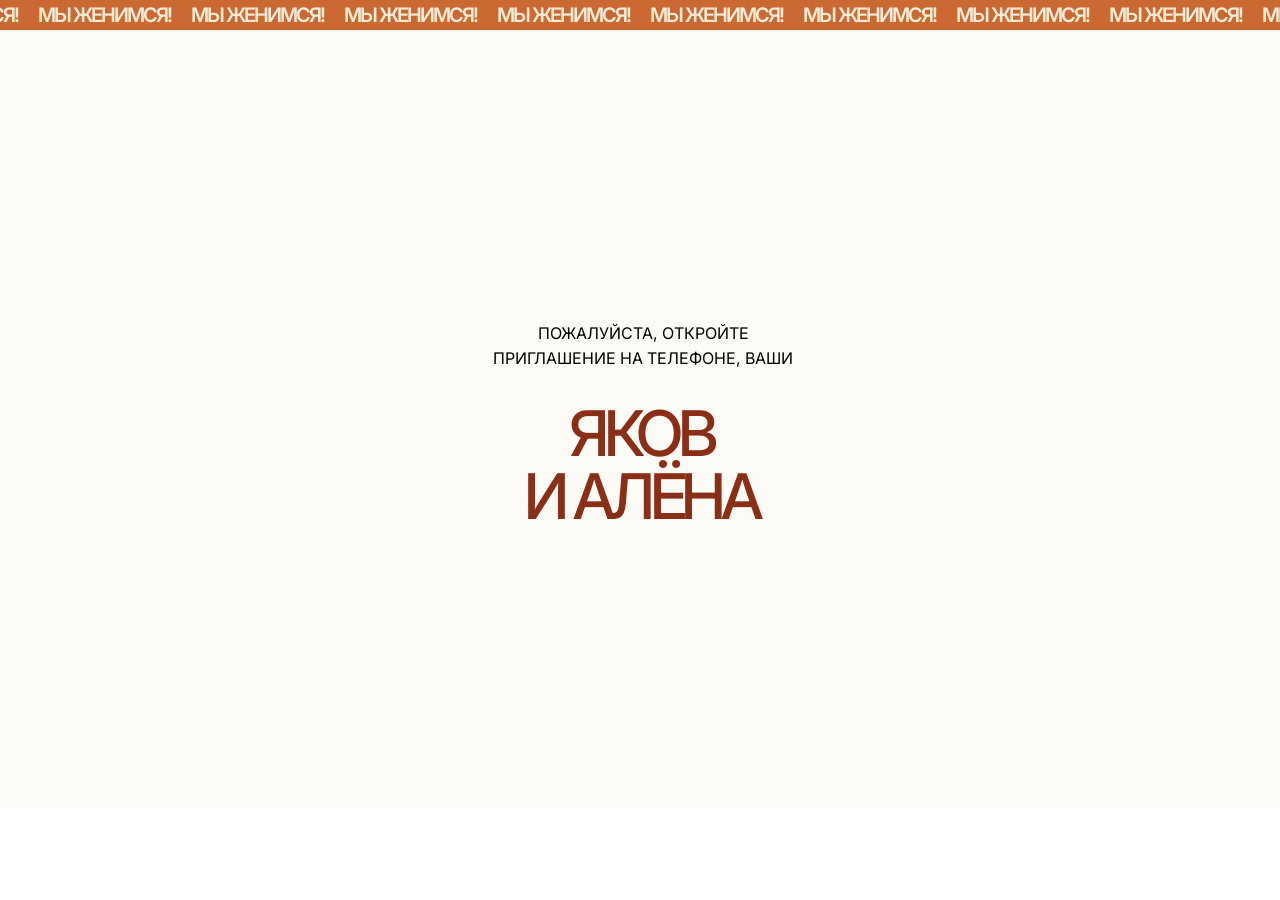
==== commit 90725dd4: "change names" ====
--- a/Макет №9 оранж.html
+++ b/Макет №9 оранж.html
@@ -1,117 +1,11345 @@
 <!DOCTYPE html>
 <!-- saved from url=(0033)https://weddingiscoming.tilda.ws/ -->
-<html><head><meta http-equiv="Content-Type" content="text/html; charset=UTF-8">   <meta name="viewport" content="width=device-width, initial-scale=1.0"> <!--metatextblock--> <title>Макет №9 оранж</title> <meta name="description" content="Приглашение на свадьбу"> <meta property="og:url" content="http://weddingiscoming.tilda.ws"> <meta property="og:title" content="Макет №9 оранж"> <meta property="og:description" content="Приглашение на свадьбу"> <meta property="og:type" content="website"> <meta property="og:image" content="https://static.tildacdn.com/tild3832-3131-4134-a530-383134646362/IMG_7671.jpeg"> <link rel="canonical" href="http://weddingiscoming.tilda.ws/"> <!--/metatextblock--> <meta name="format-detection" content="telephone=no"> <meta http-equiv="x-dns-prefetch-control" content="on"> <link rel="dns-prefetch" href="https://ws.tildacdn.com/"> <link rel="dns-prefetch" href="https://static.tildacdn.com/"> <link rel="shortcut icon" href="https://static.tildacdn.com/img/tildafavicon.ico" type="image/x-icon"> <!-- Assets --> <script type="text/javascript" async="" id="tildastatscript" src="https://static.tildacdn.com/js/tilda-stat-1.0.min.js"></script><script src="./Макет №9 оранж_files/tilda-fallback-1.0.min.js" async="" charset="utf-8"></script> <link rel="stylesheet" href="./Макет №9 оранж_files/tilda-grid-3.0.min.css" type="text/css" media="all" onerror="this.loaderr=&#39;y&#39;;"> <link rel="stylesheet" href="./Макет №9 оранж_files/tilda-blocks-page83473466.min.css" type="text/css" media="all" onerror="this.loaderr=&#39;y&#39;;"> <link rel="preconnect" href="https://fonts.gstatic.com/"> <link href="https://fonts.googleapis.com/css2?family=Inter:wght@300;400;500;600;700&amp;subset=latin,cyrillic" rel="stylesheet"> <link rel="stylesheet" href="./Макет №9 оранж_files/tilda-animation-2.0.min.css" type="text/css" media="all" onerror="this.loaderr=&#39;y&#39;;"> <link rel="stylesheet" href="./Макет №9 оранж_files/tilda-slds-1.4.min.css" type="text/css" media="all" onload="this.media=&#39;all&#39;;" onerror="this.loaderr=&#39;y&#39;;"> <noscript><link rel="stylesheet" href="https://static.tildacdn.com/css/tilda-slds-1.4.min.css" type="text/css" media="all" /></noscript> <link rel="stylesheet" href="./Макет №9 оранж_files/tilda-forms-1.0.min.css" type="text/css" media="all" onerror="this.loaderr=&#39;y&#39;;"> <link rel="stylesheet" href="./Макет №9 оранж_files/tilda-zoom-2.0.min.css" type="text/css" media="all" onload="this.media=&#39;all&#39;;" onerror="this.loaderr=&#39;y&#39;;"> <noscript><link rel="stylesheet" href="https://static.tildacdn.com/css/tilda-zoom-2.0.min.css" type="text/css" media="all" /></noscript> <script nomodule="" src="./Макет №9 оранж_files/tilda-polyfill-1.0.min.js" charset="utf-8"></script> <script type="text/javascript">function t_onReady(func) {if(document.readyState!='loading') {func();} else {document.addEventListener('DOMContentLoaded',func);}}
-function t_onFuncLoad(funcName,okFunc,time) {if(typeof window[funcName]==='function') {okFunc();} else {setTimeout(function() {t_onFuncLoad(funcName,okFunc,time);},(time||100));}}function t396_initialScale(t){var e=document.getElementById("rec"+t);if(e){var i=e.querySelector(".t396__artboard");if(i){window.tn_scale_initial_window_width||(window.tn_scale_initial_window_width=document.documentElement.clientWidth);var a=window.tn_scale_initial_window_width,r=[],n,l=i.getAttribute("data-artboard-screens");if(l){l=l.split(",");for(var o=0;o<l.length;o++)r[o]=parseInt(l[o],10)}else r=[320,480,640,960,1200];for(var o=0;o<r.length;o++){var d=r[o];a>=d&&(n=d)}var _="edit"===window.allrecords.getAttribute("data-tilda-mode"),c="center"===t396_getFieldValue(i,"valign",n,r),s="grid"===t396_getFieldValue(i,"upscale",n,r),w=t396_getFieldValue(i,"height_vh",n,r),g=t396_getFieldValue(i,"height",n,r),u=!!window.opr&&!!window.opr.addons||!!window.opera||-1!==navigator.userAgent.indexOf(" OPR/");if(!_&&c&&!s&&!w&&g&&!u){var h=parseFloat((a/n).toFixed(3)),f=[i,i.querySelector(".t396__carrier"),i.querySelector(".t396__filter")],v=Math.floor(parseInt(g,10)*h)+"px",p;i.style.setProperty("--initial-scale-height",v);for(var o=0;o<f.length;o++)f[o].style.setProperty("height","var(--initial-scale-height)");t396_scaleInitial__getElementsToScale(i).forEach((function(t){t.style.zoom=h}))}}}}function t396_scaleInitial__getElementsToScale(t){return t?Array.prototype.slice.call(t.children).filter((function(t){return t&&(t.classList.contains("t396__elem")||t.classList.contains("t396__group"))})):[]}function t396_getFieldValue(t,e,i,a){var r,n=a[a.length-1];if(!(r=i===n?t.getAttribute("data-artboard-"+e):t.getAttribute("data-artboard-"+e+"-res-"+i)))for(var l=0;l<a.length;l++){var o=a[l];if(!(o<=i)&&(r=o===n?t.getAttribute("data-artboard-"+e):t.getAttribute("data-artboard-"+e+"-res-"+o)))break}return r}window.TN_SCALE_INITIAL_VER="1.0",window.tn_scale_initial_window_width=null;</script> <script src="./Макет №9 оранж_files/jquery-1.10.2.min.js" charset="utf-8" onerror="this.loaderr=&#39;y&#39;;"></script> <script src="./Макет №9 оранж_files/tilda-scripts-3.0.min.js" charset="utf-8" defer="" onerror="this.loaderr=&#39;y&#39;;"></script> <script src="./Макет №9 оранж_files/tilda-blocks-page83473466.min.js" charset="utf-8" async="" onerror="this.loaderr=&#39;y&#39;;"></script> <script src="./Макет №9 оранж_files/tilda-lazyload-1.0.min.js" charset="utf-8" async="" onerror="this.loaderr=&#39;y&#39;;"></script> <script src="./Макет №9 оранж_files/tilda-animation-2.0.min.js" charset="utf-8" async="" onerror="this.loaderr=&#39;y&#39;;"></script> <script src="./Макет №9 оранж_files/tilda-zero-1.1.min.js" charset="utf-8" async="" onerror="this.loaderr=&#39;y&#39;;"></script> <script src="./Макет №9 оранж_files/tilda-slds-1.4.min.js" charset="utf-8" async="" onerror="this.loaderr=&#39;y&#39;;"></script> <script src="./Макет №9 оранж_files/hammer.min.js" charset="utf-8" async="" onerror="this.loaderr=&#39;y&#39;;"></script> <script src="./Макет №9 оранж_files/tilda-forms-1.0.min.js" charset="utf-8" async="" onerror="this.loaderr=&#39;y&#39;;"></script> <script src="./Макет №9 оранж_files/tilda-zero-forms-1.0.min.js" charset="utf-8" async="" onerror="this.loaderr=&#39;y&#39;;"></script> <script src="./Макет №9 оранж_files/tilda-animation-sbs-1.0.min.js" charset="utf-8" async="" onerror="this.loaderr=&#39;y&#39;;"></script> <script src="./Макет №9 оранж_files/tilda-zoom-2.0.min.js" charset="utf-8" async="" onerror="this.loaderr=&#39;y&#39;;"></script> <script src="./Макет №9 оранж_files/tilda-zero-scale-1.0.min.js" charset="utf-8" async="" onerror="this.loaderr=&#39;y&#39;;"></script> <script src="./Макет №9 оранж_files/tilda-events-1.0.min.js" charset="utf-8" async="" onerror="this.loaderr=&#39;y&#39;;"></script> <script type="text/javascript">window.dataLayer=window.dataLayer||[];</script> <script type="text/javascript">(function() {if((/bot|google|yandex|baidu|bing|msn|duckduckbot|teoma|slurp|crawler|spider|robot|crawling|facebook/i.test(navigator.userAgent))===false&&typeof(sessionStorage)!='undefined'&&sessionStorage.getItem('visited')!=='y'&&document.visibilityState){var style=document.createElement('style');style.type='text/css';style.innerHTML='@media screen and (min-width: 980px) {.t-records {opacity: 0;}.t-records_animated {-webkit-transition: opacity ease-in-out .2s;-moz-transition: opacity ease-in-out .2s;-o-transition: opacity ease-in-out .2s;transition: opacity ease-in-out .2s;}.t-records.t-records_visible {opacity: 1;}}';document.getElementsByTagName('head')[0].appendChild(style);function t_setvisRecs(){var alr=document.querySelectorAll('.t-records');Array.prototype.forEach.call(alr,function(el) {el.classList.add("t-records_animated");});setTimeout(function() {Array.prototype.forEach.call(alr,function(el) {el.classList.add("t-records_visible");});sessionStorage.setItem("visited","y");},400);}
-document.addEventListener('DOMContentLoaded',t_setvisRecs);}})();</script><style type="text/css">@media screen and (min-width: 980px) {.t-records {opacity: 0;}.t-records_animated {-webkit-transition: opacity ease-in-out .2s;-moz-transition: opacity ease-in-out .2s;-o-transition: opacity ease-in-out .2s;transition: opacity ease-in-out .2s;}.t-records.t-records_visible {opacity: 1;}}</style><style>.t396 .t-animate[data-animate-style="fadein"],.t396 .t-animate[data-animate-style="fadeinup"],.t396 .t-animate[data-animate-style="fadeindown"],.t396 .t-animate[data-animate-style="fadeinleft"],.t396 .t-animate[data-animate-style="fadeinright"],.t396 .t-animate[data-animate-style="zoomin"],.t396 .t-animate[data-animate-style="zoomout"] {opacity: 0;-webkit-transition-property: opacity, transform;transition-property: opacity, transform;-webkit-transition-duration: 1s;transition-duration: 1s;-webkit-transition-timing-function: cubic-bezier(0.19, 1, 0.22, 1);transition-timing-function: cubic-bezier(0.19, 1, 0.22, 1);-webkit-backface-visibility: hidden;backface-visibility: hidden;}@media screen and (min-width: 960px) and (max-width: 1199px) {.t396 .t-animate[data-animate-style-res-960="fadein"],.t396 .t-animate[data-animate-style-res-960="fadeinup"],.t396 .t-animate[data-animate-style-res-960="fadeindown"],.t396 .t-animate[data-animate-style-res-960="fadeinleft"],.t396 .t-animate[data-animate-style-res-960="fadeinright"],.t396 .t-animate[data-animate-style-res-960="zoomin"],.t396 .t-animate[data-animate-style-res-960="zoomout"] {opacity: 0;-webkit-transition-property: opacity, transform;transition-property: opacity, transform;-webkit-transition-duration: 1s;transition-duration: 1s;-webkit-transition-timing-function: cubic-bezier(0.19, 1, 0.22, 1);transition-timing-function: cubic-bezier(0.19, 1, 0.22, 1);-webkit-backface-visibility: hidden;backface-visibility: hidden;}}@media screen and (min-width: 640px) and (max-width: 959px) {.t396 .t-animate[data-animate-style-res-640="fadein"],.t396 .t-animate[data-animate-style-res-640="fadeinup"],.t396 .t-animate[data-animate-style-res-640="fadeindown"],.t396 .t-animate[data-animate-style-res-640="fadeinleft"],.t396 .t-animate[data-animate-style-res-640="fadeinright"],.t396 .t-animate[data-animate-style-res-640="zoomin"],.t396 .t-animate[data-animate-style-res-640="zoomout"] {opacity: 0;-webkit-transition-property: opacity, transform;transition-property: opacity, transform;-webkit-transition-duration: 1s;transition-duration: 1s;-webkit-transition-timing-function: cubic-bezier(0.19, 1, 0.22, 1);transition-timing-function: cubic-bezier(0.19, 1, 0.22, 1);-webkit-backface-visibility: hidden;backface-visibility: hidden;}}@media screen and (min-width: 480px) and (max-width: 639px) {.t396 .t-animate[data-animate-style-res-480="fadein"],.t396 .t-animate[data-animate-style-res-480="fadeinup"],.t396 .t-animate[data-animate-style-res-480="fadeindown"],.t396 .t-animate[data-animate-style-res-480="fadeinleft"],.t396 .t-animate[data-animate-style-res-480="fadeinright"],.t396 .t-animate[data-animate-style-res-480="zoomin"],.t396 .t-animate[data-animate-style-res-480="zoomout"] {opacity: 0;-webkit-transition-property: opacity, transform;transition-property: opacity, transform;-webkit-transition-duration: 1s;transition-duration: 1s;-webkit-transition-timing-function: cubic-bezier(0.19, 1, 0.22, 1);transition-timing-function: cubic-bezier(0.19, 1, 0.22, 1);-webkit-backface-visibility: hidden;backface-visibility: hidden;}}@media screen and (max-width: 479px) {.t396 .t-animate[data-animate-style-res-320="fadein"],.t396 .t-animate[data-animate-style-res-320="fadeinup"],.t396 .t-animate[data-animate-style-res-320="fadeindown"],.t396 .t-animate[data-animate-style-res-320="fadeinleft"],.t396 .t-animate[data-animate-style-res-320="fadeinright"],.t396 .t-animate[data-animate-style-res-320="zoomin"],.t396 .t-animate[data-animate-style-res-320="zoomout"] {opacity: 0;-webkit-transition-property: opacity, transform;transition-property: opacity, transform;-webkit-transition-duration: 1s;transition-duration: 1s;-webkit-transition-timing-function: cubic-bezier(0.19, 1, 0.22, 1);transition-timing-function: cubic-bezier(0.19, 1, 0.22, 1);-webkit-backface-visibility: hidden;backface-visibility: hidden;}}.t396 .t-title.t-animate {-webkit-transition-duration: 1.2s;transition-duration: 1.2s;}.t396 .t-descr.t-animate,.t396 .t-uptitle.t-animate,.t396 .t-subtitle.t-animate,.t396 .t-text.t-animate {-webkit-transition-duration: 0.7s;transition-duration: 0.7s;}.t396 .t-item.t-animate {-webkit-transition-duration: 0.5s;transition-duration: 0.5s;}.t396 .t-animate[data-animate-style="fadein"] {opacity: 0;transform: none;}@media screen and (min-width: 960px) and (max-width: 1199px) {#allrecords .t396 .t-animate[data-animate-style-res-960="fadein"] {opacity: 0;transform: none;}}@media screen and (min-width: 640px) and (max-width: 959px) {#allrecords .t396 .t-animate[data-animate-style-res-640="fadein"] {opacity: 0;transform: none;}}@media screen and (min-width: 480px) and (max-width: 639px) {#allrecords .t396 .t-animate[data-animate-style-res-480="fadein"] {opacity: 0;transform: none;}}@media screen and (max-width: 479px) {#allrecords .t396 .t-animate[data-animate-style-res-320="fadein"] {opacity: 0;transform: none;}}.t396 .t-animate_started[data-animate-style="fadein"] {opacity: 1;}@media screen and (min-width: 960px) and (max-width: 1199px) {#allrecords .t396 .t-animate_started[data-animate-style-res-960="fadein"] {opacity: 1;}}@media screen and (min-width: 640px) and (max-width: 959px) {#allrecords .t396 .t-animate_started[data-animate-style-res-640="fadein"] {opacity: 1;}}@media screen and (min-width: 480px) and (max-width: 639px) {#allrecords .t396 .t-animate_started[data-animate-style-res-480="fadein"] {opacity: 1;}}@media screen and (max-width: 479px) {#allrecords .t396 .t-animate_started[data-animate-style-res-320="fadein"] {opacity: 1;}}.t396 .t-animate[data-animate-style="fadeinup"] {-webkit-transform: translate(0, 100px);transform: translate(0, 100px);}@media screen and (min-width: 960px) and (max-width: 1199px) {#allrecords .t396 .t-animate[data-animate-style-res-960="fadeinup"] {-webkit-transform: translate(0, 100px);transform: translate(0, 100px);}}@media screen and (min-width: 640px) and (max-width: 959px) {#allrecords .t396 .t-animate[data-animate-style-res-640="fadeinup"] {-webkit-transform: translate(0, 100px);transform: translate(0, 100px);}}@media screen and (min-width: 480px) and (max-width: 639px) {#allrecords .t396 .t-animate[data-animate-style-res-480="fadeinup"] {-webkit-transform: translate(0, 100px);transform: translate(0, 100px);}}@media screen and (max-width: 479px) {#allrecords .t396 .t-animate[data-animate-style-res-320="fadeinup"] {-webkit-transform: translate(0, 100px);transform: translate(0, 100px);}}.t396 .t-animate_started[data-animate-style="fadeinup"] {opacity: 1;-webkit-transform: none;transform: none;}@media screen and (min-width: 960px) and (max-width: 1199px) {#allrecords .t396 .t-animate_started[data-animate-style-res-960="fadeinup"] {opacity: 1;-webkit-transform: none;transform: none;}}@media screen and (min-width: 640px) and (max-width: 959px) {#allrecords .t396 .t-animate_started[data-animate-style-res-640="fadeinup"] {opacity: 1;-webkit-transform: none;transform: none;}}@media screen and (min-width: 480px) and (max-width: 639px) {#allrecords .t396 .t-animate_started[data-animate-style-res-480="fadeinup"] {opacity: 1;-webkit-transform: none;transform: none;}}@media screen and (max-width: 479px) {#allrecords .t396 .t-animate_started[data-animate-style-res-320="fadeinup"] {opacity: 1;-webkit-transform: none;transform: none;}}.t396 .t-animate[data-animate-style="fadeindown"] {-webkit-transform: translate(0, -100px);transform: translate(0, -100px);}@media screen and (min-width: 960px) and (max-width: 1199px) {#allrecords .t396 .t-animate[data-animate-style-res-960="fadeindown"] {-webkit-transform: translate(0, -100px);transform: translate(0, -100px);}}@media screen and (min-width: 640px) and (max-width: 959px) {#allrecords .t396 .t-animate[data-animate-style-res-640="fadeindown"] {-webkit-transform: translate(0, -100px);transform: translate(0, -100px);}}@media screen and (min-width: 480px) and (max-width: 639px) {#allrecords .t396 .t-animate[data-animate-style-res-480="fadeindown"] {-webkit-transform: translate(0, -100px);transform: translate(0, -100px);}}@media screen and (max-width: 479px) {#allrecords .t396 .t-animate[data-animate-style-res-320="fadeindown"] {-webkit-transform: translate(0, -100px);transform: translate(0, -100px);}}.t396 .t-animate_started[data-animate-style="fadeindown"] {opacity: 1;-webkit-transform: none;transform: none;}@media screen and (min-width: 960px) and (max-width: 1199px) {#allrecords .t396 .t-animate_started[data-animate-style-res-960="fadeindown"] {opacity: 1;-webkit-transform: none;transform: none;}}@media screen and (min-width: 640px) and (max-width: 959px) {#allrecords .t396 .t-animate_started[data-animate-style-res-640="fadeindown"] {opacity: 1;-webkit-transform: none;transform: none;}}@media screen and (min-width: 480px) and (max-width: 639px) {#allrecords .t396 .t-animate_started[data-animate-style-res-480="fadeindown"] {opacity: 1;-webkit-transform: none;transform: none;}}@media screen and (max-width: 479px) {#allrecords .t396 .t-animate_started[data-animate-style-res-320="fadeindown"] {opacity: 1;-webkit-transform: none;transform: none;}}.t396 .t-animate[data-animate-style="fadeinleft"] {-webkit-transform: translate(100px, 0);transform: translate(100px, 0);}@media screen and (min-width: 960px) and (max-width: 1199px) {#allrecords .t396 .t-animate[data-animate-style-res-960="fadeinleft"] {-webkit-transform: translate(100px, 0);transform: translate(100px, 0);}}@media screen and (min-width: 640px) and (max-width: 959px) {#allrecords .t396 .t-animate[data-animate-style-res-640="fadeinleft"] {-webkit-transform: translate(100px, 0);transform: translate(100px, 0);}}@media screen and (min-width: 480px) and (max-width: 639px) {#allrecords .t396 .t-animate[data-animate-style-res-480="fadeinleft"] {-webkit-transform: translate(100px, 0);transform: translate(100px, 0);}}@media screen and (max-width: 479px) {#allrecords .t396 .t-animate[data-animate-style-res-320="fadeinleft"] {-webkit-transform: translate(100px, 0);transform: translate(100px, 0);}}.t396 .t-animate_started[data-animate-style="fadeinleft"] {opacity: 1;-webkit-transform: none;transform: none;}@media screen and (min-width: 960px) and (max-width: 1199px) {#allrecords .t396 .t-animate_started[data-animate-style-res-960="fadeinleft"] {opacity: 1;-webkit-transform: none;transform: none;}}@media screen and (min-width: 640px) and (max-width: 959px) {#allrecords .t396 .t-animate_started[data-animate-style-res-640="fadeinleft"] {opacity: 1;-webkit-transform: none;transform: none;}}@media screen and (min-width: 480px) and (max-width: 639px) {#allrecords .t396 .t-animate_started[data-animate-style-res-480="fadeinleft"] {opacity: 1;-webkit-transform: none;transform: none;}}@media screen and (max-width: 479px) {#allrecords .t396 .t-animate_started[data-animate-style-res-320="fadeinleft"] {opacity: 1;-webkit-transform: none;transform: none;}}.t396 .t-animate[data-animate-style="fadeinright"] {-webkit-transform: translate(-100px, 0);transform: translate(-100px, 0);}@media screen and (min-width: 960px) and (max-width: 1199px) {#allrecords .t396 .t-animate[data-animate-style-res-960="fadeinright"] {-webkit-transform: translate(-100px, 0);transform: translate(-100px, 0);}}@media screen and (min-width: 640px) and (max-width: 959px) {#allrecords .t396 .t-animate[data-animate-style-res-640="fadeinright"] {-webkit-transform: translate(-100px, 0);transform: translate(-100px, 0);}}@media screen and (min-width: 480px) and (max-width: 639px) {#allrecords .t396 .t-animate[data-animate-style-res-480="fadeinright"] {-webkit-transform: translate(-100px, 0);transform: translate(-100px, 0);}}@media screen and (max-width: 479px) {#allrecords .t396 .t-animate[data-animate-style-res-320="fadeinright"] {-webkit-transform: translate(-100px, 0);transform: translate(-100px, 0);}}.t396 .t-animate_started[data-animate-style="fadeinright"] {opacity: 1;-webkit-transform: none;transform: none;}@media screen and (min-width: 960px) and (max-width: 1199px) {#allrecords .t396 .t-animate_started[data-animate-style-res-960="fadeinright"] {opacity: 1;-webkit-transform: none;transform: none;}}@media screen and (min-width: 640px) and (max-width: 959px) {#allrecords .t396 .t-animate_started[data-animate-style-res-640="fadeinright"] {opacity: 1;-webkit-transform: none;transform: none;}}@media screen and (min-width: 480px) and (max-width: 639px) {#allrecords .t396 .t-animate_started[data-animate-style-res-480="fadeinright"] {opacity: 1;-webkit-transform: none;transform: none;}}@media screen and (max-width: 479px) {#allrecords .t396 .t-animate_started[data-animate-style-res-320="fadeinright"] {opacity: 1;-webkit-transform: none;transform: none;}}.t396 .t-animate[data-animate-style="zoomin"] {-webkit-transform: scale(0.9);transform: scale(0.9);}@media screen and (min-width: 960px) and (max-width: 1199px) {#allrecords .t396 .t-animate[data-animate-style-res-960="zoomin"] {-webkit-transform: scale(0.9);transform: scale(0.9);}}@media screen and (min-width: 640px) and (max-width: 959px) {#allrecords .t396 .t-animate[data-animate-style-res-640="zoomin"] {-webkit-transform: scale(0.9);transform: scale(0.9);}}@media screen and (min-width: 480px) and (max-width: 639px) {#allrecords .t396 .t-animate[data-animate-style-res-480="zoomin"] {-webkit-transform: scale(0.9);transform: scale(0.9);}}@media screen and (max-width: 479px) {#allrecords .t396 .t-animate[data-animate-style-res-320="zoomin"] {-webkit-transform: scale(0.9);transform: scale(0.9);}}.t396 .t-animate_started[data-animate-style="zoomin"] {opacity: 1;-webkit-transform: scale(1);transform: scale(1);}@media screen and (min-width: 960px) and (max-width: 1199px) {#allrecords .t396 .t-animate_started[data-animate-style-res-960="zoomin"] {opacity: 1;-webkit-transform: scale(1);transform: scale(1);}}@media screen and (min-width: 640px) and (max-width: 959px) {#allrecords .t396 .t-animate_started[data-animate-style-res-640="zoomin"] {opacity: 1;-webkit-transform: scale(1);transform: scale(1);}}@media screen and (min-width: 480px) and (max-width: 639px) {#allrecords .t396 .t-animate_started[data-animate-style-res-480="zoomin"] {opacity: 1;-webkit-transform: scale(1);transform: scale(1);}}@media screen and (max-width: 479px) {#allrecords .t396 .t-animate_started[data-animate-style-res-320="zoomin"] {opacity: 1;-webkit-transform: scale(1);transform: scale(1);}}.t396 .t-animate[data-animate-style="zoomout"] {-webkit-transform: scale(1.2);transform: scale(1.2);}@media screen and (min-width: 960px) and (max-width: 1199px) {#allrecords .t396 .t-animate[data-animate-style-res-960="zoomout"] {-webkit-transform: scale(1.2);transform: scale(1.2);}}@media screen and (min-width: 640px) and (max-width: 959px) {#allrecords .t396 .t-animate[data-animate-style-res-640="zoomout"] {-webkit-transform: scale(1.2);transform: scale(1.2);}}@media screen and (min-width: 480px) and (max-width: 639px) {#allrecords .t396 .t-animate[data-animate-style-res-480="zoomout"] {-webkit-transform: scale(1.2);transform: scale(1.2);}}@media screen and (max-width: 479px) {#allrecords .t396 .t-animate[data-animate-style-res-320="zoomout"] {-webkit-transform: scale(1.2);transform: scale(1.2);}}.t396 .t-animate_started[data-animate-style="zoomout"] {opacity: 1;-webkit-transform: scale(1);transform: scale(1);}@media screen and (min-width: 960px) and (max-width: 1199px) {#allrecords .t396 .t-animate_started[data-animate-style-res-960="zoomout"] {opacity: 1;-webkit-transform: scale(1);transform: scale(1);}}@media screen and (min-width: 640px) and (max-width: 959px) {#allrecords .t396 .t-animate_started[data-animate-style-res-640="zoomout"] {opacity: 1;-webkit-transform: scale(1);transform: scale(1);}}@media screen and (min-width: 480px) and (max-width: 639px) {#allrecords .t396 .t-animate_started[data-animate-style-res-480="zoomout"] {opacity: 1;-webkit-transform: scale(1);transform: scale(1);}}@media screen and (max-width: 479px) {#allrecords .t396 .t-animate_started[data-animate-style-res-320="zoomout"] {opacity: 1;-webkit-transform: scale(1);transform: scale(1);}}.t396 .t-animate_started[data-animate-distance],.t396 .t-animate_started[data-animate-scale]{-webkit-transform: none !important;transform: none !important;}@media screen and (min-width: 960px) and (max-width: 1199px) {#allrecords .t396 .t-animate_started[data-animate-distance-res-960],#allrecords .t396 .t-animate_started[data-animate-style-res-960="zoomout"] {-webkit-transform: none !important;transform: none !important;}}@media screen and (min-width: 640px) and (max-width: 959px) {#allrecords .t396 .t-animate_started[data-animate-distance-res-640],#allrecords .t396 .t-animate_started[data-animate-style-res-640="zoomout"] {-webkit-transform: none !important;transform: none !important;}}@media screen and (min-width: 480px) and (max-width: 639px) {#allrecords .t396 .t-animate_started[data-animate-distance-res-480],#allrecords .t396 .t-animate_started[data-animate-style-res-480="zoomout"] {-webkit-transform: none !important;transform: none !important;}}@media screen and (max-width: 479px) {#allrecords .t396 .t-animate_started[data-animate-distance-res-320],#allrecords .t396 .t-animate_started[data-animate-style-res-320="zoomout"] {-webkit-transform: none !important;transform: none !important;}}</style><style id="sbs-animation-block-overflow">.t-animation-sbs__overflow-x { overflow-x: hidden; }</style><style id="t396__overflow-styles">.t-records__overflow-clip { overflow: clip; }
-						.t-records__overflow-hidden { overflow: hidden; }</style><link id="t-zero-form-errorbox-styles" href="./Макет №9 оранж_files/tilda-zero-form-errorbox.min.css" rel="stylesheet" data-loaded="true"><style id="js-sbs-anim-trigger-styles">.js-sbs-anim-trigger_click { cursor: pointer; }</style><style class="sbs-anim-keyframes">.t-sbs-anim_started #sbs-1387554801-1768743502094 {
-animation: sbs-1387554801-1768743502094 1s linear forwards;
-backface-visibility: hidden;
-}
-
-@keyframes sbs-1387554801-1768743502094 {
-0% {opacity:1;animation-timing-function:0;}
-100% {opacity:0;}
-}
-
-#rec1387554801 [data-elem-id="1768743502094"].t-sbs-anim_started.t-sbs-anim_reversed .tn-atom__sbs-anim-wrapper {
--webkit-animation-direction: reverse;
-animation-direction: reverse;
-}
-
-.t-sbs-anim_started #sbs-1387554801-1768743531749 {
-animation: sbs-1387554801-1768743531749 1s linear forwards;
-backface-visibility: hidden;
-}
-
-@keyframes sbs-1387554801-1768743531749 {
-0% {opacity:1;animation-timing-function:0;}
-100% {opacity:0;}
-}
-
-#rec1387554801 [data-elem-id="1768743531749"].t-sbs-anim_started.t-sbs-anim_reversed .tn-atom__sbs-anim-wrapper {
--webkit-animation-direction: reverse;
-animation-direction: reverse;
-}
-
-.t-sbs-anim_started #sbs-1387554801-1768743698031000002 {
-animation: sbs-1387554801-1768743698031000002 1s linear forwards;
-backface-visibility: hidden;
-}
-
-@keyframes sbs-1387554801-1768743698031000002 {
-0% {opacity:1;animation-timing-function:0;}
-100% {opacity:0;}
-}
-
-#rec1387554801 [data-elem-id="1768743698031000002"].t-sbs-anim_started.t-sbs-anim_reversed .tn-atom__sbs-anim-wrapper {
--webkit-animation-direction: reverse;
-animation-direction: reverse;
-}
-
-.t-sbs-anim_started #sbs-1387554801-1768743698031000001 {
-animation: sbs-1387554801-1768743698031000001 1s linear forwards;
-backface-visibility: hidden;
-}
-
-@keyframes sbs-1387554801-1768743698031000001 {
-0% {opacity:1;animation-timing-function:0;}
-100% {opacity:0;}
-}
-
-#rec1387554801 [data-elem-id="1768743698031000001"].t-sbs-anim_started.t-sbs-anim_reversed .tn-atom__sbs-anim-wrapper {
--webkit-animation-direction: reverse;
-animation-direction: reverse;
-}
-
-.t-sbs-anim_started #sbs-1387554801-1768743766447000001 {
-animation: sbs-1387554801-1768743766447000001 1s linear forwards;
-backface-visibility: hidden;
-}
-
-@keyframes sbs-1387554801-1768743766447000001 {
-0% {opacity:1;animation-timing-function:0;}
-100% {opacity:0;}
-}
-
-#rec1387554801 [data-elem-id="1768743766447000001"].t-sbs-anim_started.t-sbs-anim_reversed .tn-atom__sbs-anim-wrapper {
--webkit-animation-direction: reverse;
-animation-direction: reverse;
-}
-
-.t-sbs-anim_started #sbs-1387554821-1759586715121 {
-animation: sbs-1387554821-1759586715121 7.2s infinite linear;
-backface-visibility: hidden;
-}
-
-@keyframes sbs-1387554821-1759586715121 {
-0% {transform:scale(1,1);animation-timing-function:0;}
-16.67% {transform:scale(0.9,0.9);animation-timing-function:0;}
-33.34% {transform:scale(1,1);animation-timing-function:0;}
-50.01% {transform:scale(0.9,0.9);animation-timing-function:0;}
-66.68% {transform:scale(1,1);animation-timing-function:0;}
-83.35% {transform:scale(0.9,0.9);animation-timing-function:0;}
-100% {transform:scale(1,1);}
-}
-
-</style></head> <body class="t-body" style="margin: 0px;"> <!--allrecords--> <div id="allrecords" class="t-records t-records_animated t-records__overflow-hidden t-records_visible" data-hook="blocks-collection-content-node" data-tilda-project-id="8828229" data-tilda-page-id="83473466" data-tilda-page-alias="maket3orange" data-tilda-formskey="35eb4d2b0aa66a3bb037f8b3f8828229" data-tilda-cookie="no" data-tilda-lazy="yes" data-tilda-root-zone="com" data-tilda-ts="y" data-tilda-project-country="RU" style="overflow: hidden;"> <div id="rec1387554781" class="r t-rec r_showed r_anim" style="opacity: 1;" data-record-type="360" data-animationappear="off"> <!-- T360 --> <style>.t-records{opacity:0;}.t-records_animated{-webkit-transition:opacity ease-in-out .5s;-moz-transition:opacity ease-in-out .5s;-o-transition:opacity ease-in-out .5s;transition:opacity ease-in-out .5s;}.t-records.t-records_visible,.t-records .t-records{opacity:1;}</style> <script>t_onReady(function() {var allRecords=document.querySelector('.t-records');window.addEventListener('pageshow',function(event) {if(event.persisted) {allRecords.classList.add('t-records_visible');}});var rec=document.querySelector('#rec1387554781');if(!rec) return;rec.setAttribute('data-animationappear','off');rec.style.opacity='1';allRecords.classList.add('t-records_animated');setTimeout(function() {allRecords.classList.add('t-records_visible');},200);});</script> <script>t_onReady(function() {var selects='button:not(.t-submit):not(.t835__btn_next):not(.t835__btn_prev):not(.t835__btn_result):not(.t862__btn_next):not(.t862__btn_prev):not(.t862__btn_result):not(.t854__news-btn):not(.t862__btn_next),' +
-'a:not([href*="#"]):not(.carousel-control):not(.t-carousel__control):not(.t807__btn_reply):not([href^="#price"]):not([href^="javascript"]):not([href^="mailto"]):not([href^="tel"]):not([href^="link_sub"]):not(.js-feed-btn-show-more):not(.t367__opener):not([href^="https://www.dropbox.com/"])';var elements=document.querySelectorAll(selects);Array.prototype.forEach.call(elements,function(element) {if(element.getAttribute('data-menu-submenu-hook')) return;element.addEventListener('click',function(event) {var goTo=this.getAttribute('href');if(goTo!==null&&!goTo.startsWith('#')) {var ctrl=event.ctrlKey;var cmd=event.metaKey&&navigator.platform.indexOf('Mac')!==-1;if(!ctrl&&!cmd) {var target=this.getAttribute('target');if(target!=='_blank') {event.preventDefault();var allRecords=document.querySelector('.t-records');if(allRecords) {allRecords.classList.remove('t-records_visible');}
-setTimeout(function() {window.location=goTo;},500);}}}});});});</script> </div> <div id="rec1417651881" class="r t-rec" style=" " data-animationappear="off" data-record-type="826"> <div class="t826" data-element-opacity="0.7" data-galaxy-rec-ids="1385360391,1417647931" data-element-color="#ffdaba"> <div class="t826__animation"> <div class="t826__galaxy" data-galaxy-id="1417651881" style="
+<html>
+
+<head>
+	<meta http-equiv="Content-Type" content="text/html; charset=UTF-8">
+	<meta name="viewport" content="width=device-width, initial-scale=1.0"> <!--metatextblock-->
+	<title>Макет №9 оранж</title>
+	<meta name="description" content="Приглашение на свадьбу">
+	<meta property="og:url" content="http://weddingiscoming.tilda.ws">
+	<meta property="og:title" content="Макет №9 оранж">
+	<meta property="og:description" content="Приглашение на свадьбу">
+	<meta property="og:type" content="website">
+	<meta property="og:image" content="https://static.tildacdn.com/tild3832-3131-4134-a530-383134646362/IMG_7671.jpeg">
+	<link rel="canonical" href="http://weddingiscoming.tilda.ws/"> <!--/metatextblock-->
+	<meta name="format-detection" content="telephone=no">
+	<meta http-equiv="x-dns-prefetch-control" content="on">
+	<link rel="dns-prefetch" href="https://ws.tildacdn.com/">
+	<link rel="dns-prefetch" href="https://static.tildacdn.com/">
+	<link rel="shortcut icon" href="https://static.tildacdn.com/img/tildafavicon.ico" type="image/x-icon"> <!-- Assets -->
+	<script type="text/javascript" async="" id="tildastatscript"
+		src="https://static.tildacdn.com/js/tilda-stat-1.0.min.js"></script>
+	<script src="./Макет №9 оранж_files/tilda-fallback-1.0.min.js" async="" charset="utf-8"></script>
+	<link rel="stylesheet" href="./Макет №9 оранж_files/tilda-grid-3.0.min.css" type="text/css" media="all"
+		onerror="this.loaderr=&#39;y&#39;;">
+	<link rel="stylesheet" href="./Макет №9 оранж_files/tilda-blocks-page83473466.min.css" type="text/css" media="all"
+		onerror="this.loaderr=&#39;y&#39;;">
+	<link rel="preconnect" href="https://fonts.gstatic.com/">
+	<link href="https://fonts.googleapis.com/css2?family=Inter:wght@300;400;500;600;700&amp;subset=latin,cyrillic"
+		rel="stylesheet">
+	<link rel="stylesheet" href="./Макет №9 оранж_files/tilda-animation-2.0.min.css" type="text/css" media="all"
+		onerror="this.loaderr=&#39;y&#39;;">
+	<link rel="stylesheet" href="./Макет №9 оранж_files/tilda-slds-1.4.min.css" type="text/css" media="all"
+		onload="this.media=&#39;all&#39;;" onerror="this.loaderr=&#39;y&#39;;"> <noscript>
+		<link rel="stylesheet" href="https://static.tildacdn.com/css/tilda-slds-1.4.min.css" type="text/css" media="all" />
+	</noscript>
+	<link rel="stylesheet" href="./Макет №9 оранж_files/tilda-forms-1.0.min.css" type="text/css" media="all"
+		onerror="this.loaderr=&#39;y&#39;;">
+	<link rel="stylesheet" href="./Макет №9 оранж_files/tilda-zoom-2.0.min.css" type="text/css" media="all"
+		onload="this.media=&#39;all&#39;;" onerror="this.loaderr=&#39;y&#39;;"> <noscript>
+		<link rel="stylesheet" href="https://static.tildacdn.com/css/tilda-zoom-2.0.min.css" type="text/css" media="all" />
+	</noscript>
+	<script nomodule="" src="./Макет №9 оранж_files/tilda-polyfill-1.0.min.js" charset="utf-8"></script>
+	<script
+		type="text/javascript">function t_onReady(func) { if (document.readyState != 'loading') { func(); } else { document.addEventListener('DOMContentLoaded', func); } }
+			function t_onFuncLoad(funcName, okFunc, time) { if (typeof window[funcName] === 'function') { okFunc(); } else { setTimeout(function () { t_onFuncLoad(funcName, okFunc, time); }, (time || 100)); } } function t396_initialScale(t) { var e = document.getElementById("rec" + t); if (e) { var i = e.querySelector(".t396__artboard"); if (i) { window.tn_scale_initial_window_width || (window.tn_scale_initial_window_width = document.documentElement.clientWidth); var a = window.tn_scale_initial_window_width, r = [], n, l = i.getAttribute("data-artboard-screens"); if (l) { l = l.split(","); for (var o = 0; o < l.length; o++)r[o] = parseInt(l[o], 10) } else r = [320, 480, 640, 960, 1200]; for (var o = 0; o < r.length; o++) { var d = r[o]; a >= d && (n = d) } var _ = "edit" === window.allrecords.getAttribute("data-tilda-mode"), c = "center" === t396_getFieldValue(i, "valign", n, r), s = "grid" === t396_getFieldValue(i, "upscale", n, r), w = t396_getFieldValue(i, "height_vh", n, r), g = t396_getFieldValue(i, "height", n, r), u = !!window.opr && !!window.opr.addons || !!window.opera || -1 !== navigator.userAgent.indexOf(" OPR/"); if (!_ && c && !s && !w && g && !u) { var h = parseFloat((a / n).toFixed(3)), f = [i, i.querySelector(".t396__carrier"), i.querySelector(".t396__filter")], v = Math.floor(parseInt(g, 10) * h) + "px", p; i.style.setProperty("--initial-scale-height", v); for (var o = 0; o < f.length; o++)f[o].style.setProperty("height", "var(--initial-scale-height)"); t396_scaleInitial__getElementsToScale(i).forEach((function (t) { t.style.zoom = h })) } } } } function t396_scaleInitial__getElementsToScale(t) { return t ? Array.prototype.slice.call(t.children).filter((function (t) { return t && (t.classList.contains("t396__elem") || t.classList.contains("t396__group")) })) : [] } function t396_getFieldValue(t, e, i, a) { var r, n = a[a.length - 1]; if (!(r = i === n ? t.getAttribute("data-artboard-" + e) : t.getAttribute("data-artboard-" + e + "-res-" + i))) for (var l = 0; l < a.length; l++) { var o = a[l]; if (!(o <= i) && (r = o === n ? t.getAttribute("data-artboard-" + e) : t.getAttribute("data-artboard-" + e + "-res-" + o))) break } return r } window.TN_SCALE_INITIAL_VER = "1.0", window.tn_scale_initial_window_width = null;</script>
+	<script src="./Макет №9 оранж_files/jquery-1.10.2.min.js" charset="utf-8"
+		onerror="this.loaderr=&#39;y&#39;;"></script>
+	<script src="./Макет №9 оранж_files/tilda-scripts-3.0.min.js" charset="utf-8" defer=""
+		onerror="this.loaderr=&#39;y&#39;;"></script>
+	<script src="./Макет №9 оранж_files/tilda-blocks-page83473466.min.js" charset="utf-8" async=""
+		onerror="this.loaderr=&#39;y&#39;;"></script>
+	<script src="./Макет №9 оранж_files/tilda-lazyload-1.0.min.js" charset="utf-8" async=""
+		onerror="this.loaderr=&#39;y&#39;;"></script>
+	<script src="./Макет №9 оранж_files/tilda-animation-2.0.min.js" charset="utf-8" async=""
+		onerror="this.loaderr=&#39;y&#39;;"></script>
+	<script src="./Макет №9 оранж_files/tilda-zero-1.1.min.js" charset="utf-8" async=""
+		onerror="this.loaderr=&#39;y&#39;;"></script>
+	<script src="./Макет №9 оранж_files/tilda-slds-1.4.min.js" charset="utf-8" async=""
+		onerror="this.loaderr=&#39;y&#39;;"></script>
+	<script src="./Макет №9 оранж_files/hammer.min.js" charset="utf-8" async=""
+		onerror="this.loaderr=&#39;y&#39;;"></script>
+	<script src="./Макет №9 оранж_files/tilda-forms-1.0.min.js" charset="utf-8" async=""
+		onerror="this.loaderr=&#39;y&#39;;"></script>
+	<script src="./Макет №9 оранж_files/tilda-zero-forms-1.0.min.js" charset="utf-8" async=""
+		onerror="this.loaderr=&#39;y&#39;;"></script>
+	<script src="./Макет №9 оранж_files/tilda-animation-sbs-1.0.min.js" charset="utf-8" async=""
+		onerror="this.loaderr=&#39;y&#39;;"></script>
+	<script src="./Макет №9 оранж_files/tilda-zoom-2.0.min.js" charset="utf-8" async=""
+		onerror="this.loaderr=&#39;y&#39;;"></script>
+	<script src="./Макет №9 оранж_files/tilda-zero-scale-1.0.min.js" charset="utf-8" async=""
+		onerror="this.loaderr=&#39;y&#39;;"></script>
+	<script src="./Макет №9 оранж_files/tilda-events-1.0.min.js" charset="utf-8" async=""
+		onerror="this.loaderr=&#39;y&#39;;"></script>
+	<script type="text/javascript">window.dataLayer = window.dataLayer || [];</script>
+	<script type="text/javascript">(function () {
+			if ((/bot|google|yandex|baidu|bing|msn|duckduckbot|teoma|slurp|crawler|spider|robot|crawling|facebook/i.test(navigator.userAgent)) === false && typeof (sessionStorage) != 'undefined' && sessionStorage.getItem('visited') !== 'y' && document.visibilityState) {
+				var style = document.createElement('style'); style.type = 'text/css'; style.innerHTML = '@media screen and (min-width: 980px) {.t-records {opacity: 0;}.t-records_animated {-webkit-transition: opacity ease-in-out .2s;-moz-transition: opacity ease-in-out .2s;-o-transition: opacity ease-in-out .2s;transition: opacity ease-in-out .2s;}.t-records.t-records_visible {opacity: 1;}}'; document.getElementsByTagName('head')[0].appendChild(style); function t_setvisRecs() { var alr = document.querySelectorAll('.t-records'); Array.prototype.forEach.call(alr, function (el) { el.classList.add("t-records_animated"); }); setTimeout(function () { Array.prototype.forEach.call(alr, function (el) { el.classList.add("t-records_visible"); }); sessionStorage.setItem("visited", "y"); }, 400); }
+				document.addEventListener('DOMContentLoaded', t_setvisRecs);
+			}
+		})();</script>
+	<style type="text/css">
+		@media screen and (min-width: 980px) {
+			.t-records {
+				opacity: 0;
+			}
+
+			.t-records_animated {
+				-webkit-transition: opacity ease-in-out .2s;
+				-moz-transition: opacity ease-in-out .2s;
+				-o-transition: opacity ease-in-out .2s;
+				transition: opacity ease-in-out .2s;
+			}
+
+			.t-records.t-records_visible {
+				opacity: 1;
+			}
+		}
+	</style>
+	<style>
+		.t396 .t-animate[data-animate-style="fadein"],
+		.t396 .t-animate[data-animate-style="fadeinup"],
+		.t396 .t-animate[data-animate-style="fadeindown"],
+		.t396 .t-animate[data-animate-style="fadeinleft"],
+		.t396 .t-animate[data-animate-style="fadeinright"],
+		.t396 .t-animate[data-animate-style="zoomin"],
+		.t396 .t-animate[data-animate-style="zoomout"] {
+			opacity: 0;
+			-webkit-transition-property: opacity, transform;
+			transition-property: opacity, transform;
+			-webkit-transition-duration: 1s;
+			transition-duration: 1s;
+			-webkit-transition-timing-function: cubic-bezier(0.19, 1, 0.22, 1);
+			transition-timing-function: cubic-bezier(0.19, 1, 0.22, 1);
+			-webkit-backface-visibility: hidden;
+			backface-visibility: hidden;
+		}
+
+		@media screen and (min-width: 960px) and (max-width: 1199px) {
+
+			.t396 .t-animate[data-animate-style-res-960="fadein"],
+			.t396 .t-animate[data-animate-style-res-960="fadeinup"],
+			.t396 .t-animate[data-animate-style-res-960="fadeindown"],
+			.t396 .t-animate[data-animate-style-res-960="fadeinleft"],
+			.t396 .t-animate[data-animate-style-res-960="fadeinright"],
+			.t396 .t-animate[data-animate-style-res-960="zoomin"],
+			.t396 .t-animate[data-animate-style-res-960="zoomout"] {
+				opacity: 0;
+				-webkit-transition-property: opacity, transform;
+				transition-property: opacity, transform;
+				-webkit-transition-duration: 1s;
+				transition-duration: 1s;
+				-webkit-transition-timing-function: cubic-bezier(0.19, 1, 0.22, 1);
+				transition-timing-function: cubic-bezier(0.19, 1, 0.22, 1);
+				-webkit-backface-visibility: hidden;
+				backface-visibility: hidden;
+			}
+		}
+
+		@media screen and (min-width: 640px) and (max-width: 959px) {
+
+			.t396 .t-animate[data-animate-style-res-640="fadein"],
+			.t396 .t-animate[data-animate-style-res-640="fadeinup"],
+			.t396 .t-animate[data-animate-style-res-640="fadeindown"],
+			.t396 .t-animate[data-animate-style-res-640="fadeinleft"],
+			.t396 .t-animate[data-animate-style-res-640="fadeinright"],
+			.t396 .t-animate[data-animate-style-res-640="zoomin"],
+			.t396 .t-animate[data-animate-style-res-640="zoomout"] {
+				opacity: 0;
+				-webkit-transition-property: opacity, transform;
+				transition-property: opacity, transform;
+				-webkit-transition-duration: 1s;
+				transition-duration: 1s;
+				-webkit-transition-timing-function: cubic-bezier(0.19, 1, 0.22, 1);
+				transition-timing-function: cubic-bezier(0.19, 1, 0.22, 1);
+				-webkit-backface-visibility: hidden;
+				backface-visibility: hidden;
+			}
+		}
+
+		@media screen and (min-width: 480px) and (max-width: 639px) {
+
+			.t396 .t-animate[data-animate-style-res-480="fadein"],
+			.t396 .t-animate[data-animate-style-res-480="fadeinup"],
+			.t396 .t-animate[data-animate-style-res-480="fadeindown"],
+			.t396 .t-animate[data-animate-style-res-480="fadeinleft"],
+			.t396 .t-animate[data-animate-style-res-480="fadeinright"],
+			.t396 .t-animate[data-animate-style-res-480="zoomin"],
+			.t396 .t-animate[data-animate-style-res-480="zoomout"] {
+				opacity: 0;
+				-webkit-transition-property: opacity, transform;
+				transition-property: opacity, transform;
+				-webkit-transition-duration: 1s;
+				transition-duration: 1s;
+				-webkit-transition-timing-function: cubic-bezier(0.19, 1, 0.22, 1);
+				transition-timing-function: cubic-bezier(0.19, 1, 0.22, 1);
+				-webkit-backface-visibility: hidden;
+				backface-visibility: hidden;
+			}
+		}
+
+		@media screen and (max-width: 479px) {
+
+			.t396 .t-animate[data-animate-style-res-320="fadein"],
+			.t396 .t-animate[data-animate-style-res-320="fadeinup"],
+			.t396 .t-animate[data-animate-style-res-320="fadeindown"],
+			.t396 .t-animate[data-animate-style-res-320="fadeinleft"],
+			.t396 .t-animate[data-animate-style-res-320="fadeinright"],
+			.t396 .t-animate[data-animate-style-res-320="zoomin"],
+			.t396 .t-animate[data-animate-style-res-320="zoomout"] {
+				opacity: 0;
+				-webkit-transition-property: opacity, transform;
+				transition-property: opacity, transform;
+				-webkit-transition-duration: 1s;
+				transition-duration: 1s;
+				-webkit-transition-timing-function: cubic-bezier(0.19, 1, 0.22, 1);
+				transition-timing-function: cubic-bezier(0.19, 1, 0.22, 1);
+				-webkit-backface-visibility: hidden;
+				backface-visibility: hidden;
+			}
+		}
+
+		.t396 .t-title.t-animate {
+			-webkit-transition-duration: 1.2s;
+			transition-duration: 1.2s;
+		}
+
+		.t396 .t-descr.t-animate,
+		.t396 .t-uptitle.t-animate,
+		.t396 .t-subtitle.t-animate,
+		.t396 .t-text.t-animate {
+			-webkit-transition-duration: 0.7s;
+			transition-duration: 0.7s;
+		}
+
+		.t396 .t-item.t-animate {
+			-webkit-transition-duration: 0.5s;
+			transition-duration: 0.5s;
+		}
+
+		.t396 .t-animate[data-animate-style="fadein"] {
+			opacity: 0;
+			transform: none;
+		}
+
+		@media screen and (min-width: 960px) and (max-width: 1199px) {
+			#allrecords .t396 .t-animate[data-animate-style-res-960="fadein"] {
+				opacity: 0;
+				transform: none;
+			}
+		}
+
+		@media screen and (min-width: 640px) and (max-width: 959px) {
+			#allrecords .t396 .t-animate[data-animate-style-res-640="fadein"] {
+				opacity: 0;
+				transform: none;
+			}
+		}
+
+		@media screen and (min-width: 480px) and (max-width: 639px) {
+			#allrecords .t396 .t-animate[data-animate-style-res-480="fadein"] {
+				opacity: 0;
+				transform: none;
+			}
+		}
+
+		@media screen and (max-width: 479px) {
+			#allrecords .t396 .t-animate[data-animate-style-res-320="fadein"] {
+				opacity: 0;
+				transform: none;
+			}
+		}
+
+		.t396 .t-animate_started[data-animate-style="fadein"] {
+			opacity: 1;
+		}
+
+		@media screen and (min-width: 960px) and (max-width: 1199px) {
+			#allrecords .t396 .t-animate_started[data-animate-style-res-960="fadein"] {
+				opacity: 1;
+			}
+		}
+
+		@media screen and (min-width: 640px) and (max-width: 959px) {
+			#allrecords .t396 .t-animate_started[data-animate-style-res-640="fadein"] {
+				opacity: 1;
+			}
+		}
+
+		@media screen and (min-width: 480px) and (max-width: 639px) {
+			#allrecords .t396 .t-animate_started[data-animate-style-res-480="fadein"] {
+				opacity: 1;
+			}
+		}
+
+		@media screen and (max-width: 479px) {
+			#allrecords .t396 .t-animate_started[data-animate-style-res-320="fadein"] {
+				opacity: 1;
+			}
+		}
+
+		.t396 .t-animate[data-animate-style="fadeinup"] {
+			-webkit-transform: translate(0, 100px);
+			transform: translate(0, 100px);
+		}
+
+		@media screen and (min-width: 960px) and (max-width: 1199px) {
+			#allrecords .t396 .t-animate[data-animate-style-res-960="fadeinup"] {
+				-webkit-transform: translate(0, 100px);
+				transform: translate(0, 100px);
+			}
+		}
+
+		@media screen and (min-width: 640px) and (max-width: 959px) {
+			#allrecords .t396 .t-animate[data-animate-style-res-640="fadeinup"] {
+				-webkit-transform: translate(0, 100px);
+				transform: translate(0, 100px);
+			}
+		}
+
+		@media screen and (min-width: 480px) and (max-width: 639px) {
+			#allrecords .t396 .t-animate[data-animate-style-res-480="fadeinup"] {
+				-webkit-transform: translate(0, 100px);
+				transform: translate(0, 100px);
+			}
+		}
+
+		@media screen and (max-width: 479px) {
+			#allrecords .t396 .t-animate[data-animate-style-res-320="fadeinup"] {
+				-webkit-transform: translate(0, 100px);
+				transform: translate(0, 100px);
+			}
+		}
+
+		.t396 .t-animate_started[data-animate-style="fadeinup"] {
+			opacity: 1;
+			-webkit-transform: none;
+			transform: none;
+		}
+
+		@media screen and (min-width: 960px) and (max-width: 1199px) {
+			#allrecords .t396 .t-animate_started[data-animate-style-res-960="fadeinup"] {
+				opacity: 1;
+				-webkit-transform: none;
+				transform: none;
+			}
+		}
+
+		@media screen and (min-width: 640px) and (max-width: 959px) {
+			#allrecords .t396 .t-animate_started[data-animate-style-res-640="fadeinup"] {
+				opacity: 1;
+				-webkit-transform: none;
+				transform: none;
+			}
+		}
+
+		@media screen and (min-width: 480px) and (max-width: 639px) {
+			#allrecords .t396 .t-animate_started[data-animate-style-res-480="fadeinup"] {
+				opacity: 1;
+				-webkit-transform: none;
+				transform: none;
+			}
+		}
+
+		@media screen and (max-width: 479px) {
+			#allrecords .t396 .t-animate_started[data-animate-style-res-320="fadeinup"] {
+				opacity: 1;
+				-webkit-transform: none;
+				transform: none;
+			}
+		}
+
+		.t396 .t-animate[data-animate-style="fadeindown"] {
+			-webkit-transform: translate(0, -100px);
+			transform: translate(0, -100px);
+		}
+
+		@media screen and (min-width: 960px) and (max-width: 1199px) {
+			#allrecords .t396 .t-animate[data-animate-style-res-960="fadeindown"] {
+				-webkit-transform: translate(0, -100px);
+				transform: translate(0, -100px);
+			}
+		}
+
+		@media screen and (min-width: 640px) and (max-width: 959px) {
+			#allrecords .t396 .t-animate[data-animate-style-res-640="fadeindown"] {
+				-webkit-transform: translate(0, -100px);
+				transform: translate(0, -100px);
+			}
+		}
+
+		@media screen and (min-width: 480px) and (max-width: 639px) {
+			#allrecords .t396 .t-animate[data-animate-style-res-480="fadeindown"] {
+				-webkit-transform: translate(0, -100px);
+				transform: translate(0, -100px);
+			}
+		}
+
+		@media screen and (max-width: 479px) {
+			#allrecords .t396 .t-animate[data-animate-style-res-320="fadeindown"] {
+				-webkit-transform: translate(0, -100px);
+				transform: translate(0, -100px);
+			}
+		}
+
+		.t396 .t-animate_started[data-animate-style="fadeindown"] {
+			opacity: 1;
+			-webkit-transform: none;
+			transform: none;
+		}
+
+		@media screen and (min-width: 960px) and (max-width: 1199px) {
+			#allrecords .t396 .t-animate_started[data-animate-style-res-960="fadeindown"] {
+				opacity: 1;
+				-webkit-transform: none;
+				transform: none;
+			}
+		}
+
+		@media screen and (min-width: 640px) and (max-width: 959px) {
+			#allrecords .t396 .t-animate_started[data-animate-style-res-640="fadeindown"] {
+				opacity: 1;
+				-webkit-transform: none;
+				transform: none;
+			}
+		}
+
+		@media screen and (min-width: 480px) and (max-width: 639px) {
+			#allrecords .t396 .t-animate_started[data-animate-style-res-480="fadeindown"] {
+				opacity: 1;
+				-webkit-transform: none;
+				transform: none;
+			}
+		}
+
+		@media screen and (max-width: 479px) {
+			#allrecords .t396 .t-animate_started[data-animate-style-res-320="fadeindown"] {
+				opacity: 1;
+				-webkit-transform: none;
+				transform: none;
+			}
+		}
+
+		.t396 .t-animate[data-animate-style="fadeinleft"] {
+			-webkit-transform: translate(100px, 0);
+			transform: translate(100px, 0);
+		}
+
+		@media screen and (min-width: 960px) and (max-width: 1199px) {
+			#allrecords .t396 .t-animate[data-animate-style-res-960="fadeinleft"] {
+				-webkit-transform: translate(100px, 0);
+				transform: translate(100px, 0);
+			}
+		}
+
+		@media screen and (min-width: 640px) and (max-width: 959px) {
+			#allrecords .t396 .t-animate[data-animate-style-res-640="fadeinleft"] {
+				-webkit-transform: translate(100px, 0);
+				transform: translate(100px, 0);
+			}
+		}
+
+		@media screen and (min-width: 480px) and (max-width: 639px) {
+			#allrecords .t396 .t-animate[data-animate-style-res-480="fadeinleft"] {
+				-webkit-transform: translate(100px, 0);
+				transform: translate(100px, 0);
+			}
+		}
+
+		@media screen and (max-width: 479px) {
+			#allrecords .t396 .t-animate[data-animate-style-res-320="fadeinleft"] {
+				-webkit-transform: translate(100px, 0);
+				transform: translate(100px, 0);
+			}
+		}
+
+		.t396 .t-animate_started[data-animate-style="fadeinleft"] {
+			opacity: 1;
+			-webkit-transform: none;
+			transform: none;
+		}
+
+		@media screen and (min-width: 960px) and (max-width: 1199px) {
+			#allrecords .t396 .t-animate_started[data-animate-style-res-960="fadeinleft"] {
+				opacity: 1;
+				-webkit-transform: none;
+				transform: none;
+			}
+		}
+
+		@media screen and (min-width: 640px) and (max-width: 959px) {
+			#allrecords .t396 .t-animate_started[data-animate-style-res-640="fadeinleft"] {
+				opacity: 1;
+				-webkit-transform: none;
+				transform: none;
+			}
+		}
+
+		@media screen and (min-width: 480px) and (max-width: 639px) {
+			#allrecords .t396 .t-animate_started[data-animate-style-res-480="fadeinleft"] {
+				opacity: 1;
+				-webkit-transform: none;
+				transform: none;
+			}
+		}
+
+		@media screen and (max-width: 479px) {
+			#allrecords .t396 .t-animate_started[data-animate-style-res-320="fadeinleft"] {
+				opacity: 1;
+				-webkit-transform: none;
+				transform: none;
+			}
+		}
+
+		.t396 .t-animate[data-animate-style="fadeinright"] {
+			-webkit-transform: translate(-100px, 0);
+			transform: translate(-100px, 0);
+		}
+
+		@media screen and (min-width: 960px) and (max-width: 1199px) {
+			#allrecords .t396 .t-animate[data-animate-style-res-960="fadeinright"] {
+				-webkit-transform: translate(-100px, 0);
+				transform: translate(-100px, 0);
+			}
+		}
+
+		@media screen and (min-width: 640px) and (max-width: 959px) {
+			#allrecords .t396 .t-animate[data-animate-style-res-640="fadeinright"] {
+				-webkit-transform: translate(-100px, 0);
+				transform: translate(-100px, 0);
+			}
+		}
+
+		@media screen and (min-width: 480px) and (max-width: 639px) {
+			#allrecords .t396 .t-animate[data-animate-style-res-480="fadeinright"] {
+				-webkit-transform: translate(-100px, 0);
+				transform: translate(-100px, 0);
+			}
+		}
+
+		@media screen and (max-width: 479px) {
+			#allrecords .t396 .t-animate[data-animate-style-res-320="fadeinright"] {
+				-webkit-transform: translate(-100px, 0);
+				transform: translate(-100px, 0);
+			}
+		}
+
+		.t396 .t-animate_started[data-animate-style="fadeinright"] {
+			opacity: 1;
+			-webkit-transform: none;
+			transform: none;
+		}
+
+		@media screen and (min-width: 960px) and (max-width: 1199px) {
+			#allrecords .t396 .t-animate_started[data-animate-style-res-960="fadeinright"] {
+				opacity: 1;
+				-webkit-transform: none;
+				transform: none;
+			}
+		}
+
+		@media screen and (min-width: 640px) and (max-width: 959px) {
+			#allrecords .t396 .t-animate_started[data-animate-style-res-640="fadeinright"] {
+				opacity: 1;
+				-webkit-transform: none;
+				transform: none;
+			}
+		}
+
+		@media screen and (min-width: 480px) and (max-width: 639px) {
+			#allrecords .t396 .t-animate_started[data-animate-style-res-480="fadeinright"] {
+				opacity: 1;
+				-webkit-transform: none;
+				transform: none;
+			}
+		}
+
+		@media screen and (max-width: 479px) {
+			#allrecords .t396 .t-animate_started[data-animate-style-res-320="fadeinright"] {
+				opacity: 1;
+				-webkit-transform: none;
+				transform: none;
+			}
+		}
+
+		.t396 .t-animate[data-animate-style="zoomin"] {
+			-webkit-transform: scale(0.9);
+			transform: scale(0.9);
+		}
+
+		@media screen and (min-width: 960px) and (max-width: 1199px) {
+			#allrecords .t396 .t-animate[data-animate-style-res-960="zoomin"] {
+				-webkit-transform: scale(0.9);
+				transform: scale(0.9);
+			}
+		}
+
+		@media screen and (min-width: 640px) and (max-width: 959px) {
+			#allrecords .t396 .t-animate[data-animate-style-res-640="zoomin"] {
+				-webkit-transform: scale(0.9);
+				transform: scale(0.9);
+			}
+		}
+
+		@media screen and (min-width: 480px) and (max-width: 639px) {
+			#allrecords .t396 .t-animate[data-animate-style-res-480="zoomin"] {
+				-webkit-transform: scale(0.9);
+				transform: scale(0.9);
+			}
+		}
+
+		@media screen and (max-width: 479px) {
+			#allrecords .t396 .t-animate[data-animate-style-res-320="zoomin"] {
+				-webkit-transform: scale(0.9);
+				transform: scale(0.9);
+			}
+		}
+
+		.t396 .t-animate_started[data-animate-style="zoomin"] {
+			opacity: 1;
+			-webkit-transform: scale(1);
+			transform: scale(1);
+		}
+
+		@media screen and (min-width: 960px) and (max-width: 1199px) {
+			#allrecords .t396 .t-animate_started[data-animate-style-res-960="zoomin"] {
+				opacity: 1;
+				-webkit-transform: scale(1);
+				transform: scale(1);
+			}
+		}
+
+		@media screen and (min-width: 640px) and (max-width: 959px) {
+			#allrecords .t396 .t-animate_started[data-animate-style-res-640="zoomin"] {
+				opacity: 1;
+				-webkit-transform: scale(1);
+				transform: scale(1);
+			}
+		}
+
+		@media screen and (min-width: 480px) and (max-width: 639px) {
+			#allrecords .t396 .t-animate_started[data-animate-style-res-480="zoomin"] {
+				opacity: 1;
+				-webkit-transform: scale(1);
+				transform: scale(1);
+			}
+		}
+
+		@media screen and (max-width: 479px) {
+			#allrecords .t396 .t-animate_started[data-animate-style-res-320="zoomin"] {
+				opacity: 1;
+				-webkit-transform: scale(1);
+				transform: scale(1);
+			}
+		}
+
+		.t396 .t-animate[data-animate-style="zoomout"] {
+			-webkit-transform: scale(1.2);
+			transform: scale(1.2);
+		}
+
+		@media screen and (min-width: 960px) and (max-width: 1199px) {
+			#allrecords .t396 .t-animate[data-animate-style-res-960="zoomout"] {
+				-webkit-transform: scale(1.2);
+				transform: scale(1.2);
+			}
+		}
+
+		@media screen and (min-width: 640px) and (max-width: 959px) {
+			#allrecords .t396 .t-animate[data-animate-style-res-640="zoomout"] {
+				-webkit-transform: scale(1.2);
+				transform: scale(1.2);
+			}
+		}
+
+		@media screen and (min-width: 480px) and (max-width: 639px) {
+			#allrecords .t396 .t-animate[data-animate-style-res-480="zoomout"] {
+				-webkit-transform: scale(1.2);
+				transform: scale(1.2);
+			}
+		}
+
+		@media screen and (max-width: 479px) {
+			#allrecords .t396 .t-animate[data-animate-style-res-320="zoomout"] {
+				-webkit-transform: scale(1.2);
+				transform: scale(1.2);
+			}
+		}
+
+		.t396 .t-animate_started[data-animate-style="zoomout"] {
+			opacity: 1;
+			-webkit-transform: scale(1);
+			transform: scale(1);
+		}
+
+		@media screen and (min-width: 960px) and (max-width: 1199px) {
+			#allrecords .t396 .t-animate_started[data-animate-style-res-960="zoomout"] {
+				opacity: 1;
+				-webkit-transform: scale(1);
+				transform: scale(1);
+			}
+		}
+
+		@media screen and (min-width: 640px) and (max-width: 959px) {
+			#allrecords .t396 .t-animate_started[data-animate-style-res-640="zoomout"] {
+				opacity: 1;
+				-webkit-transform: scale(1);
+				transform: scale(1);
+			}
+		}
+
+		@media screen and (min-width: 480px) and (max-width: 639px) {
+			#allrecords .t396 .t-animate_started[data-animate-style-res-480="zoomout"] {
+				opacity: 1;
+				-webkit-transform: scale(1);
+				transform: scale(1);
+			}
+		}
+
+		@media screen and (max-width: 479px) {
+			#allrecords .t396 .t-animate_started[data-animate-style-res-320="zoomout"] {
+				opacity: 1;
+				-webkit-transform: scale(1);
+				transform: scale(1);
+			}
+		}
+
+		.t396 .t-animate_started[data-animate-distance],
+		.t396 .t-animate_started[data-animate-scale] {
+			-webkit-transform: none !important;
+			transform: none !important;
+		}
+
+		@media screen and (min-width: 960px) and (max-width: 1199px) {
+
+			#allrecords .t396 .t-animate_started[data-animate-distance-res-960],
+			#allrecords .t396 .t-animate_started[data-animate-style-res-960="zoomout"] {
+				-webkit-transform: none !important;
+				transform: none !important;
+			}
+		}
+
+		@media screen and (min-width: 640px) and (max-width: 959px) {
+
+			#allrecords .t396 .t-animate_started[data-animate-distance-res-640],
+			#allrecords .t396 .t-animate_started[data-animate-style-res-640="zoomout"] {
+				-webkit-transform: none !important;
+				transform: none !important;
+			}
+		}
+
+		@media screen and (min-width: 480px) and (max-width: 639px) {
+
+			#allrecords .t396 .t-animate_started[data-animate-distance-res-480],
+			#allrecords .t396 .t-animate_started[data-animate-style-res-480="zoomout"] {
+				-webkit-transform: none !important;
+				transform: none !important;
+			}
+		}
+
+		@media screen and (max-width: 479px) {
+
+			#allrecords .t396 .t-animate_started[data-animate-distance-res-320],
+			#allrecords .t396 .t-animate_started[data-animate-style-res-320="zoomout"] {
+				-webkit-transform: none !important;
+				transform: none !important;
+			}
+		}
+	</style>
+	<style id="sbs-animation-block-overflow">
+		.t-animation-sbs__overflow-x {
+			overflow-x: hidden;
+		}
+	</style>
+	<style id="t396__overflow-styles">
+		.t-records__overflow-clip {
+			overflow: clip;
+		}
+
+		.t-records__overflow-hidden {
+			overflow: hidden;
+		}
+	</style>
+	<link id="t-zero-form-errorbox-styles" href="./Макет №9 оранж_files/tilda-zero-form-errorbox.min.css" rel="stylesheet"
+		data-loaded="true">
+	<style id="js-sbs-anim-trigger-styles">
+		.js-sbs-anim-trigger_click {
+			cursor: pointer;
+		}
+	</style>
+	<style class="sbs-anim-keyframes">
+		.t-sbs-anim_started #sbs-1387554801-1768743502094 {
+			animation: sbs-1387554801-1768743502094 1s linear forwards;
+			backface-visibility: hidden;
+		}
+
+		@keyframes sbs-1387554801-1768743502094 {
+			0% {
+				opacity: 1;
+				animation-timing-function: 0;
+			}
+
+			100% {
+				opacity: 0;
+			}
+		}
+
+		#rec1387554801 [data-elem-id="1768743502094"].t-sbs-anim_started.t-sbs-anim_reversed .tn-atom__sbs-anim-wrapper {
+			-webkit-animation-direction: reverse;
+			animation-direction: reverse;
+		}
+
+		.t-sbs-anim_started #sbs-1387554801-1768743531749 {
+			animation: sbs-1387554801-1768743531749 1s linear forwards;
+			backface-visibility: hidden;
+		}
+
+		@keyframes sbs-1387554801-1768743531749 {
+			0% {
+				opacity: 1;
+				animation-timing-function: 0;
+			}
+
+			100% {
+				opacity: 0;
+			}
+		}
+
+		#rec1387554801 [data-elem-id="1768743531749"].t-sbs-anim_started.t-sbs-anim_reversed .tn-atom__sbs-anim-wrapper {
+			-webkit-animation-direction: reverse;
+			animation-direction: reverse;
+		}
+
+		.t-sbs-anim_started #sbs-1387554801-1768743698031000002 {
+			animation: sbs-1387554801-1768743698031000002 1s linear forwards;
+			backface-visibility: hidden;
+		}
+
+		@keyframes sbs-1387554801-1768743698031000002 {
+			0% {
+				opacity: 1;
+				animation-timing-function: 0;
+			}
+
+			100% {
+				opacity: 0;
+			}
+		}
+
+		#rec1387554801 [data-elem-id="1768743698031000002"].t-sbs-anim_started.t-sbs-anim_reversed .tn-atom__sbs-anim-wrapper {
+			-webkit-animation-direction: reverse;
+			animation-direction: reverse;
+		}
+
+		.t-sbs-anim_started #sbs-1387554801-1768743698031000001 {
+			animation: sbs-1387554801-1768743698031000001 1s linear forwards;
+			backface-visibility: hidden;
+		}
+
+		@keyframes sbs-1387554801-1768743698031000001 {
+			0% {
+				opacity: 1;
+				animation-timing-function: 0;
+			}
+
+			100% {
+				opacity: 0;
+			}
+		}
+
+		#rec1387554801 [data-elem-id="1768743698031000001"].t-sbs-anim_started.t-sbs-anim_reversed .tn-atom__sbs-anim-wrapper {
+			-webkit-animation-direction: reverse;
+			animation-direction: reverse;
+		}
+
+		.t-sbs-anim_started #sbs-1387554801-1768743766447000001 {
+			animation: sbs-1387554801-1768743766447000001 1s linear forwards;
+			backface-visibility: hidden;
+		}
+
+		@keyframes sbs-1387554801-1768743766447000001 {
+			0% {
+				opacity: 1;
+				animation-timing-function: 0;
+			}
+
+			100% {
+				opacity: 0;
+			}
+		}
+
+		#rec1387554801 [data-elem-id="1768743766447000001"].t-sbs-anim_started.t-sbs-anim_reversed .tn-atom__sbs-anim-wrapper {
+			-webkit-animation-direction: reverse;
+			animation-direction: reverse;
+		}
+
+		.t-sbs-anim_started #sbs-1387554821-1759586715121 {
+			animation: sbs-1387554821-1759586715121 7.2s infinite linear;
+			backface-visibility: hidden;
+		}
+
+		@keyframes sbs-1387554821-1759586715121 {
+			0% {
+				transform: scale(1, 1);
+				animation-timing-function: 0;
+			}
+
+			16.67% {
+				transform: scale(0.9, 0.9);
+				animation-timing-function: 0;
+			}
+
+			33.34% {
+				transform: scale(1, 1);
+				animation-timing-function: 0;
+			}
+
+			50.01% {
+				transform: scale(0.9, 0.9);
+				animation-timing-function: 0;
+			}
+
+			66.68% {
+				transform: scale(1, 1);
+				animation-timing-function: 0;
+			}
+
+			83.35% {
+				transform: scale(0.9, 0.9);
+				animation-timing-function: 0;
+			}
+
+			100% {
+				transform: scale(1, 1);
+			}
+		}
+	</style>
+</head>
+
+<body class="t-body" style="margin: 0px;"> <!--allrecords-->
+	<div id="allrecords" class="t-records t-records_animated t-records__overflow-hidden t-records_visible"
+		data-hook="blocks-collection-content-node" data-tilda-project-id="8828229" data-tilda-page-id="83473466"
+		data-tilda-page-alias="maket3orange" data-tilda-formskey="35eb4d2b0aa66a3bb037f8b3f8828229" data-tilda-cookie="no"
+		data-tilda-lazy="yes" data-tilda-root-zone="com" data-tilda-ts="y" data-tilda-project-country="RU"
+		style="overflow: hidden;">
+		<div id="rec1387554781" class="r t-rec r_showed r_anim" style="opacity: 1;" data-record-type="360"
+			data-animationappear="off"> <!-- T360 -->
+			<style>
+				.t-records {
+					opacity: 0;
+				}
+
+				.t-records_animated {
+					-webkit-transition: opacity ease-in-out .5s;
+					-moz-transition: opacity ease-in-out .5s;
+					-o-transition: opacity ease-in-out .5s;
+					transition: opacity ease-in-out .5s;
+				}
+
+				.t-records.t-records_visible,
+				.t-records .t-records {
+					opacity: 1;
+				}
+			</style>
+			<script>t_onReady(function () { var allRecords = document.querySelector('.t-records'); window.addEventListener('pageshow', function (event) { if (event.persisted) { allRecords.classList.add('t-records_visible'); } }); var rec = document.querySelector('#rec1387554781'); if (!rec) return; rec.setAttribute('data-animationappear', 'off'); rec.style.opacity = '1'; allRecords.classList.add('t-records_animated'); setTimeout(function () { allRecords.classList.add('t-records_visible'); }, 200); });</script>
+			<script>t_onReady(function () {
+					var selects = 'button:not(.t-submit):not(.t835__btn_next):not(.t835__btn_prev):not(.t835__btn_result):not(.t862__btn_next):not(.t862__btn_prev):not(.t862__btn_result):not(.t854__news-btn):not(.t862__btn_next),' +
+						'a:not([href*="#"]):not(.carousel-control):not(.t-carousel__control):not(.t807__btn_reply):not([href^="#price"]):not([href^="javascript"]):not([href^="mailto"]):not([href^="tel"]):not([href^="link_sub"]):not(.js-feed-btn-show-more):not(.t367__opener):not([href^="https://www.dropbox.com/"])'; var elements = document.querySelectorAll(selects); Array.prototype.forEach.call(elements, function (element) {
+							if (element.getAttribute('data-menu-submenu-hook')) return; element.addEventListener('click', function (event) {
+								var goTo = this.getAttribute('href'); if (goTo !== null && !goTo.startsWith('#')) {
+									var ctrl = event.ctrlKey; var cmd = event.metaKey && navigator.platform.indexOf('Mac') !== -1; if (!ctrl && !cmd) {
+										var target = this.getAttribute('target'); if (target !== '_blank') {
+											event.preventDefault(); var allRecords = document.querySelector('.t-records'); if (allRecords) { allRecords.classList.remove('t-records_visible'); }
+											setTimeout(function () { window.location = goTo; }, 500);
+										}
+									}
+								}
+							});
+						});
+				});</script>
+		</div>
+		<div id="rec1417651881" class="r t-rec" style=" " data-animationappear="off" data-record-type="826">
+			<div class="t826" data-element-opacity="0.7" data-galaxy-rec-ids="1385360391,1417647931"
+				data-element-color="#ffdaba">
+				<div class="t826__animation">
+					<div class="t826__galaxy" data-galaxy-id="1417651881" style="
 background-image: linear-gradient(to bottom, rgba(173,52,27,0.90), rgba(173,52,27,0.80));
-"> <div class="t826__galaxy-wrapper"> <div class="t826__galaxy-far"></div> <div class="t826__galaxy-mid"></div> <div class="t826__galaxy-near"></div> </div> </div> </div> </div> <script>t_onReady(function() {setTimeout(function() {t_onFuncLoad('t826_init',function() {t826_init('1417651881');});});});</script> </div> <div id="rec1387554801" class="r t-rec t-screenmax-480px" style="--zoom: 1.344;" data-animationappear="off" data-record-type="396" data-screen-max="480px"> <!-- T396 --> <style>#rec1387554801 .t396__artboard {height:468px;background-color:#fcfbf5;}#rec1387554801 .t396__filter {height:468px;}#rec1387554801 .t396__carrier{height:468px;background-position:center center;background-attachment:scroll;background-size:cover;background-repeat:no-repeat;}@media screen and (max-width:1199px) {#rec1387554801 .t396__artboard,#rec1387554801 .t396__filter,#rec1387554801 .t396__carrier {}#rec1387554801 .t396__filter {}#rec1387554801 .t396__carrier {background-attachment:scroll;}}@media screen and (max-width:959px) {#rec1387554801 .t396__artboard,#rec1387554801 .t396__filter,#rec1387554801 .t396__carrier {}#rec1387554801 .t396__filter {}#rec1387554801 .t396__carrier {background-attachment:scroll;}}@media screen and (max-width:639px) {#rec1387554801 .t396__artboard,#rec1387554801 .t396__filter,#rec1387554801 .t396__carrier {}#rec1387554801 .t396__filter {}#rec1387554801 .t396__carrier {background-attachment:scroll;}}@media screen and (max-width:479px) {#rec1387554801 .t396__artboard,#rec1387554801 .t396__filter,#rec1387554801 .t396__carrier {height:529px;}#rec1387554801 .t396__artboard {background-color:#ffdaba;}#rec1387554801 .t396__filter {}#rec1387554801 .t396__carrier {background-attachment:scroll;}}#rec1387554801 .tn-elem[data-elem-id="175958060408062820"]{z-index:3;top:20px;;left:calc(50% - 600px + 20px);;width:200px;height:auto;}#rec1387554801 .tn-elem[data-elem-id="175958060408062820"] .tn-atom{border-radius:0px 0px 0px 0px;background-position:center center;border-width:var(--t396-borderwidth,0);border-style:var(--t396-borderstyle,solid);border-color:var(--t396-bordercolor,transparent);transition:background-color var(--t396-speedhover,0s) ease-in-out,color var(--t396-speedhover,0s) ease-in-out,border-color var(--t396-speedhover,0s) ease-in-out,box-shadow var(--t396-shadowshoverspeed,0.2s) ease-in-out;}#rec1387554801 .tn-elem[data-elem-id="175958060408062820"] .tn-atom__img{border-radius:0px 0px 0px 0px;object-position:center center;}@media screen and (max-width:1199px){#rec1387554801 .tn-elem[data-elem-id="175958060408062820"]{display:table;height:auto;}}@media screen and (max-width:959px){#rec1387554801 .tn-elem[data-elem-id="175958060408062820"]{display:table;height:auto;}}@media screen and (max-width:639px){#rec1387554801 .tn-elem[data-elem-id="175958060408062820"]{display:table;height:auto;}}@media screen and (max-width:479px){#rec1387554801 .tn-elem[data-elem-id="175958060408062820"]{display:table;top:-1px;;left:calc(50% - 160px + -206px);;width:540px;height:auto;}}#rec1387554801 .tn-elem[data-elem-id="1759580055314"]{z-index:3;top:20px;;left:calc(50% - 600px + 20px);;width:200px;height:auto;}#rec1387554801 .tn-elem[data-elem-id="1759580055314"] .tn-atom{border-radius:0px 0px 0px 0px;background-position:center center;border-width:var(--t396-borderwidth,0);border-style:var(--t396-borderstyle,solid);border-color:var(--t396-bordercolor,transparent);transition:background-color var(--t396-speedhover,0s) ease-in-out,color var(--t396-speedhover,0s) ease-in-out,border-color var(--t396-speedhover,0s) ease-in-out,box-shadow var(--t396-shadowshoverspeed,0.2s) ease-in-out;}#rec1387554801 .tn-elem[data-elem-id="1759580055314"] .tn-atom__img{border-radius:0px 0px 0px 0px;object-position:center center;}@media screen and (max-width:1199px){#rec1387554801 .tn-elem[data-elem-id="1759580055314"]{display:table;height:auto;}}@media screen and (max-width:959px){#rec1387554801 .tn-elem[data-elem-id="1759580055314"]{display:table;height:auto;}}@media screen and (max-width:639px){#rec1387554801 .tn-elem[data-elem-id="1759580055314"]{display:table;height:auto;}}@media screen and (max-width:479px){#rec1387554801 .tn-elem[data-elem-id="1759580055314"]{display:table;top:212px;;left:calc(50% - 160px + 126px);;width:218px;height:auto;}}#rec1387554801 .tn-elem[data-elem-id="175958396685848020"]{color:#000000;text-align:CENTER;z-index:3;top:73px;;left:calc(50% - 600px + 32px);;width:252px;height:auto;}#rec1387554801 .tn-elem[data-elem-id="175958396685848020"] .tn-atom{vertical-align:middle;color:#000000;font-size:11px;font-family:'Gogol',Arial,sans-serif;font-weight:400;background-position:center center;border-width:var(--t396-borderwidth,0);border-style:var(--t396-borderstyle,solid);border-color:var(--t396-bordercolor,transparent);transition:background-color var(--t396-speedhover,0s) ease-in-out,color var(--t396-speedhover,0s) ease-in-out,border-color var(--t396-speedhover,0s) ease-in-out,box-shadow var(--t396-shadowshoverspeed,0.2s) ease-in-out;--t396-shadow-text-opacity:100%;text-shadow:var(--t396-shadow-text-x,0px) var(--t396-shadow-text-y,0px) var(--t396-shadow-text-blur,0px) rgba(var(--t396-shadow-text-color),var(--t396-shadow-text-opacity,100%));}@media screen and (max-width:1199px){#rec1387554801 .tn-elem[data-elem-id="175958396685848020"]{display:table;width:252px;height:auto;}}@media screen and (max-width:959px){#rec1387554801 .tn-elem[data-elem-id="175958396685848020"]{display:table;height:auto;}}@media screen and (max-width:639px){#rec1387554801 .tn-elem[data-elem-id="175958396685848020"]{display:table;height:auto;}}@media screen and (max-width:479px){#rec1387554801 .tn-elem[data-elem-id="175958396685848020"]{display:table;top:165px;;left:calc(50% - 160px + 10px);;width:194px;height:59px;color:#f9ecd6;text-align:center;}#rec1387554801 .tn-elem[data-elem-id="175958396685848020"] .tn-atom{vertical-align:middle;color:#f9ecd6;white-space:normal;font-size:23px;line-height:0.7;background-size:cover;-webkit-transform:rotate(347deg);-moz-transform:rotate(347deg);transform:rotate(347deg);}}#rec1387554801 .tn-elem[data-elem-id="175958033957950150"]{color:#000000;text-align:CENTER;z-index:3;top:73px;;left:calc(50% - 600px + 32px);;width:252px;height:auto;}#rec1387554801 .tn-elem[data-elem-id="175958033957950150"] .tn-atom{vertical-align:middle;color:#000000;font-size:11px;font-family:var(--t-text-font,Arial);font-weight:600;letter-spacing:-2px;background-position:center center;border-width:var(--t396-borderwidth,0);border-style:var(--t396-borderstyle,solid);border-color:var(--t396-bordercolor,transparent);transition:background-color var(--t396-speedhover,0s) ease-in-out,color var(--t396-speedhover,0s) ease-in-out,border-color var(--t396-speedhover,0s) ease-in-out,box-shadow var(--t396-shadowshoverspeed,0.2s) ease-in-out;--t396-shadow-text-opacity:100%;text-shadow:var(--t396-shadow-text-x,0px) var(--t396-shadow-text-y,0px) var(--t396-shadow-text-blur,0px) rgba(var(--t396-shadow-text-color),var(--t396-shadow-text-opacity,100%));}@media screen and (max-width:1199px){#rec1387554801 .tn-elem[data-elem-id="175958033957950150"]{display:table;width:252px;height:auto;}}@media screen and (max-width:959px){#rec1387554801 .tn-elem[data-elem-id="175958033957950150"]{display:table;height:auto;}}@media screen and (max-width:639px){#rec1387554801 .tn-elem[data-elem-id="175958033957950150"]{display:table;height:auto;}}@media screen and (max-width:479px){#rec1387554801 .tn-elem[data-elem-id="175958033957950150"]{display:table;top:411px;;left:calc(50% - 160px + 25px);;width:194px;height:35px;color:#f9ecd6;text-align:left;}#rec1387554801 .tn-elem[data-elem-id="175958033957950150"] .tn-atom{vertical-align:middle;color:#f9ecd6;white-space:normal;font-size:50px;line-height:0.7;background-size:cover;-webkit-transform:rotate(0deg);-moz-transform:rotate(0deg);transform:rotate(0deg);}}#rec1387554801 .tn-elem[data-elem-id="175958403947089470"]{color:#000000;text-align:CENTER;z-index:3;top:73px;;left:calc(50% - 600px + 32px);;width:252px;height:auto;}#rec1387554801 .tn-elem[data-elem-id="175958403947089470"] .tn-atom{vertical-align:middle;color:#000000;font-size:11px;font-family:var(--t-text-font,Arial);font-weight:600;letter-spacing:-2px;background-position:center center;border-width:var(--t396-borderwidth,0);border-style:var(--t396-borderstyle,solid);border-color:var(--t396-bordercolor,transparent);transition:background-color var(--t396-speedhover,0s) ease-in-out,color var(--t396-speedhover,0s) ease-in-out,border-color var(--t396-speedhover,0s) ease-in-out,box-shadow var(--t396-shadowshoverspeed,0.2s) ease-in-out;--t396-shadow-text-opacity:100%;text-shadow:var(--t396-shadow-text-x,0px) var(--t396-shadow-text-y,0px) var(--t396-shadow-text-blur,0px) rgba(var(--t396-shadow-text-color),var(--t396-shadow-text-opacity,100%));}@media screen and (max-width:1199px){#rec1387554801 .tn-elem[data-elem-id="175958403947089470"]{display:table;width:252px;height:auto;}}@media screen and (max-width:959px){#rec1387554801 .tn-elem[data-elem-id="175958403947089470"]{display:table;height:auto;}}@media screen and (max-width:639px){#rec1387554801 .tn-elem[data-elem-id="175958403947089470"]{display:table;height:auto;}}@media screen and (max-width:479px){#rec1387554801 .tn-elem[data-elem-id="175958403947089470"]{display:table;top:350px;;left:calc(50% - 160px + 25px);;width:194px;height:35px;color:#f9ecd6;text-align:left;}#rec1387554801 .tn-elem[data-elem-id="175958403947089470"] .tn-atom{vertical-align:middle;color:#f9ecd6;white-space:normal;font-size:50px;line-height:0.7;background-size:cover;-webkit-transform:rotate(0deg);-moz-transform:rotate(0deg);transform:rotate(0deg);}}#rec1387554801 .tn-elem[data-elem-id="175958403497225490"]{color:#000000;text-align:CENTER;z-index:3;top:73px;;left:calc(50% - 600px + 32px);;width:252px;height:auto;}#rec1387554801 .tn-elem[data-elem-id="175958403497225490"] .tn-atom{vertical-align:middle;color:#000000;font-size:11px;font-family:var(--t-text-font,Arial);line-height:1.05;font-weight:600;letter-spacing:-1.2px;background-position:center center;border-width:var(--t396-borderwidth,0);border-style:var(--t396-borderstyle,solid);border-color:var(--t396-bordercolor,transparent);transition:background-color var(--t396-speedhover,0s) ease-in-out,color var(--t396-speedhover,0s) ease-in-out,border-color var(--t396-speedhover,0s) ease-in-out,box-shadow var(--t396-shadowshoverspeed,0.2s) ease-in-out;--t396-shadow-text-opacity:100%;text-shadow:var(--t396-shadow-text-x,0px) var(--t396-shadow-text-y,0px) var(--t396-shadow-text-blur,0px) rgba(var(--t396-shadow-text-color),var(--t396-shadow-text-opacity,100%));}@media screen and (max-width:1199px){#rec1387554801 .tn-elem[data-elem-id="175958403497225490"]{display:table;width:252px;height:auto;}}@media screen and (max-width:959px){#rec1387554801 .tn-elem[data-elem-id="175958403497225490"]{display:table;height:auto;}}@media screen and (max-width:639px){#rec1387554801 .tn-elem[data-elem-id="175958403497225490"]{display:table;height:auto;}}@media screen and (max-width:479px){#rec1387554801 .tn-elem[data-elem-id="175958403497225490"]{display:table;top:79px;;left:calc(50% - 160px + 127px);;width:194px;height:44px;color:#f9ecd6;text-align:left;}#rec1387554801 .tn-elem[data-elem-id="175958403497225490"] .tn-atom{vertical-align:middle;color:#f9ecd6;white-space:normal;font-size:27px;line-height:0.8;letter-spacing:-2px;background-size:cover;-webkit-transform:rotate(0deg);-moz-transform:rotate(0deg);transform:rotate(0deg);}}#rec1387554801 .tn-elem[data-elem-id="175959806524928180"]{z-index:3;top:20px;;left:calc(50% - 600px + 20px);;width:200px;height:auto;}#rec1387554801 .tn-elem[data-elem-id="175959806524928180"] .tn-atom{border-radius:0px 0px 0px 0px;background-position:center center;border-width:var(--t396-borderwidth,0);border-style:var(--t396-borderstyle,solid);border-color:var(--t396-bordercolor,transparent);transition:background-color var(--t396-speedhover,0s) ease-in-out,color var(--t396-speedhover,0s) ease-in-out,border-color var(--t396-speedhover,0s) ease-in-out,box-shadow var(--t396-shadowshoverspeed,0.2s) ease-in-out;}#rec1387554801 .tn-elem[data-elem-id="175959806524928180"] .tn-atom__img{border-radius:0px 0px 0px 0px;object-position:center center;}@media screen and (max-width:1199px){#rec1387554801 .tn-elem[data-elem-id="175959806524928180"]{display:table;height:auto;}}@media screen and (max-width:959px){#rec1387554801 .tn-elem[data-elem-id="175959806524928180"]{display:table;height:auto;}}@media screen and (max-width:639px){#rec1387554801 .tn-elem[data-elem-id="175959806524928180"]{display:table;height:auto;}}@media screen and (max-width:479px){#rec1387554801 .tn-elem[data-elem-id="175959806524928180"]{display:table;top:-307px;;left:calc(50% - 160px + 149px);;width:22px;height:auto;}}#rec1387554801 .tn-elem[data-elem-id="175959806525841860"]{z-index:3;top:20px;;left:calc(50% - 600px + 20px);;width:200px;height:auto;}#rec1387554801 .tn-elem[data-elem-id="175959806525841860"] .tn-atom{border-radius:0px 0px 0px 0px;background-position:center center;border-width:var(--t396-borderwidth,0);border-style:var(--t396-borderstyle,solid);border-color:var(--t396-bordercolor,transparent);transition:background-color var(--t396-speedhover,0s) ease-in-out,color var(--t396-speedhover,0s) ease-in-out,border-color var(--t396-speedhover,0s) ease-in-out,box-shadow var(--t396-shadowshoverspeed,0.2s) ease-in-out;}#rec1387554801 .tn-elem[data-elem-id="175959806525841860"] .tn-atom__img{border-radius:0px 0px 0px 0px;object-position:center center;}@media screen and (max-width:1199px){#rec1387554801 .tn-elem[data-elem-id="175959806525841860"]{display:table;height:auto;}}@media screen and (max-width:959px){#rec1387554801 .tn-elem[data-elem-id="175959806525841860"]{display:table;height:auto;}}@media screen and (max-width:639px){#rec1387554801 .tn-elem[data-elem-id="175959806525841860"]{display:table;height:auto;}}@media screen and (max-width:479px){#rec1387554801 .tn-elem[data-elem-id="175959806525841860"]{display:table;top:-226px;;left:calc(50% - 160px + 78px);;width:22px;height:auto;}}#rec1387554801 .tn-elem[data-elem-id="175958428924220830"]{color:#000000;text-align:CENTER;z-index:3;top:73px;;left:calc(50% - 600px + 32px);;width:252px;height:auto;}#rec1387554801 .tn-elem[data-elem-id="175958428924220830"] .tn-atom{vertical-align:middle;color:#000000;font-size:11px;font-family:var(--t-text-font,Arial);font-weight:600;letter-spacing:-2px;background-position:center center;border-width:var(--t396-borderwidth,0);border-style:var(--t396-borderstyle,solid);border-color:var(--t396-bordercolor,transparent);transition:background-color var(--t396-speedhover,0s) ease-in-out,color var(--t396-speedhover,0s) ease-in-out,border-color var(--t396-speedhover,0s) ease-in-out,box-shadow var(--t396-shadowshoverspeed,0.2s) ease-in-out;--t396-shadow-text-opacity:100%;text-shadow:var(--t396-shadow-text-x,0px) var(--t396-shadow-text-y,0px) var(--t396-shadow-text-blur,0px) rgba(var(--t396-shadow-text-color),var(--t396-shadow-text-opacity,100%));}@media screen and (max-width:1199px){#rec1387554801 .tn-elem[data-elem-id="175958428924220830"]{display:table;width:252px;height:auto;}}@media screen and (max-width:959px){#rec1387554801 .tn-elem[data-elem-id="175958428924220830"]{display:table;height:auto;}}@media screen and (max-width:639px){#rec1387554801 .tn-elem[data-elem-id="175958428924220830"]{display:table;height:auto;}}@media screen and (max-width:479px){#rec1387554801 .tn-elem[data-elem-id="175958428924220830"]{display:table;top:289px;;left:calc(50% - 160px + 25px);;width:194px;height:35px;color:#f9ecd6;text-align:left;}#rec1387554801 .tn-elem[data-elem-id="175958428924220830"] .tn-atom{vertical-align:middle;color:#f9ecd6;white-space:normal;font-size:50px;line-height:0.7;background-size:cover;-webkit-transform:rotate(0deg);-moz-transform:rotate(0deg);transform:rotate(0deg);}}#rec1387554801 .tn-elem[data-elem-id="1759584163913"]{z-index:3;top:20px;;left:calc(50% - 600px + 289px);;width:100px;height:100px;}#rec1387554801 .tn-elem[data-elem-id="1759584163913"] .tn-atom{border-radius:0px 0px 0px 0px;background-color:#f9ecd6;background-position:center center;border-width:var(--t396-borderwidth,0);border-style:var(--t396-borderstyle,solid);border-color:var(--t396-bordercolor,transparent);transition:background-color var(--t396-speedhover,0s) ease-in-out,color var(--t396-speedhover,0s) ease-in-out,border-color var(--t396-speedhover,0s) ease-in-out,box-shadow var(--t396-shadowshoverspeed,0.2s) ease-in-out;}@media screen and (max-width:1199px){#rec1387554801 .tn-elem[data-elem-id="1759584163913"]{display:table;}}@media screen and (max-width:959px){#rec1387554801 .tn-elem[data-elem-id="1759584163913"]{display:table;}}@media screen and (max-width:639px){#rec1387554801 .tn-elem[data-elem-id="1759584163913"]{display:table;}}@media screen and (max-width:479px){#rec1387554801 .tn-elem[data-elem-id="1759584163913"]{display:table;top:397px;;left:calc(50% - 160px + 30px);;width:57px;height:2px;}}#rec1387554801 .tn-elem[data-elem-id="175958418395787890"]{z-index:3;top:20px;;left:calc(50% - 600px + 289px);;width:100px;height:100px;}#rec1387554801 .tn-elem[data-elem-id="175958418395787890"] .tn-atom{border-radius:0px 0px 0px 0px;background-color:#f9ecd6;background-position:center center;border-width:var(--t396-borderwidth,0);border-style:var(--t396-borderstyle,solid);border-color:var(--t396-bordercolor,transparent);transition:background-color var(--t396-speedhover,0s) ease-in-out,color var(--t396-speedhover,0s) ease-in-out,border-color var(--t396-speedhover,0s) ease-in-out,box-shadow var(--t396-shadowshoverspeed,0.2s) ease-in-out;}@media screen and (max-width:1199px){#rec1387554801 .tn-elem[data-elem-id="175958418395787890"]{display:table;}}@media screen and (max-width:959px){#rec1387554801 .tn-elem[data-elem-id="175958418395787890"]{display:table;}}@media screen and (max-width:639px){#rec1387554801 .tn-elem[data-elem-id="175958418395787890"]{display:table;}}@media screen and (max-width:479px){#rec1387554801 .tn-elem[data-elem-id="175958418395787890"]{display:table;top:336px;;left:calc(50% - 160px + 29px);;width:57px;height:2px;}}#rec1387554801 .tn-elem[data-elem-id="1759597586335"]{z-index:3;top:20px;;left:calc(50% - 600px + 396px);;width:200px;height:auto;}#rec1387554801 .tn-elem[data-elem-id="1759597586335"] .tn-atom{border-radius:0px 0px 0px 0px;background-position:center center;border-width:var(--t396-borderwidth,0);border-style:var(--t396-borderstyle,solid);border-color:var(--t396-bordercolor,transparent);transition:background-color var(--t396-speedhover,0s) ease-in-out,color var(--t396-speedhover,0s) ease-in-out,border-color var(--t396-speedhover,0s) ease-in-out,box-shadow var(--t396-shadowshoverspeed,0.2s) ease-in-out;}#rec1387554801 .tn-elem[data-elem-id="1759597586335"] .tn-atom__img{border-radius:0px 0px 0px 0px;object-position:center center;}@media screen and (max-width:1199px){#rec1387554801 .tn-elem[data-elem-id="1759597586335"]{display:table;height:auto;}}@media screen and (max-width:959px){#rec1387554801 .tn-elem[data-elem-id="1759597586335"]{display:table;height:auto;}}@media screen and (max-width:639px){#rec1387554801 .tn-elem[data-elem-id="1759597586335"]{display:table;height:auto;}}@media screen and (max-width:479px){#rec1387554801 .tn-elem[data-elem-id="1759597586335"]{display:table;top:162px;;left:calc(50% - 160px + 219px);;width:52px;height:auto;}#rec1387554801 .tn-elem[data-elem-id="1759597586335"] .tn-atom{background-size:cover;-webkit-transform:rotate(274deg);-moz-transform:rotate(274deg);transform:rotate(274deg);}}#rec1387554801 .tn-elem[data-elem-id="1768743502094"]{z-index:3;top:20px;;left:calc(50% - 600px + 20px);;width:200px;height:auto;}#rec1387554801 .tn-elem.t396__elem--anim-hidden[data-elem-id="1768743502094"]{opacity:0;}#rec1387554801 .tn-elem[data-elem-id="1768743502094"] .tn-atom{border-radius:0px 0px 0px 0px;background-position:center center;border-width:var(--t396-borderwidth,0);border-style:var(--t396-borderstyle,solid);border-color:var(--t396-bordercolor,transparent);transition:background-color var(--t396-speedhover,0s) ease-in-out,color var(--t396-speedhover,0s) ease-in-out,border-color var(--t396-speedhover,0s) ease-in-out,box-shadow var(--t396-shadowshoverspeed,0.2s) ease-in-out;}#rec1387554801 .tn-elem[data-elem-id="1768743502094"] .tn-atom__img{border-radius:0px 0px 0px 0px;object-position:center center;}@media screen and (max-width:1199px){#rec1387554801 .tn-elem[data-elem-id="1768743502094"]{display:table;height:auto;}}@media screen and (max-width:959px){#rec1387554801 .tn-elem[data-elem-id="1768743502094"]{display:table;height:auto;}}@media screen and (max-width:639px){#rec1387554801 .tn-elem[data-elem-id="1768743502094"]{display:table;height:auto;}}@media screen and (max-width:479px){#rec1387554801 .tn-elem[data-elem-id="1768743502094"]{display:table;top:-18px;;left:calc(50% - 160px + -16px);;width:352px;height:auto;}}#rec1387554801 .tn-elem[data-elem-id="1768743531749"]{z-index:3;top:20px;;left:calc(50% - 600px + 20px);;width:200px;height:auto;}#rec1387554801 .tn-elem.t396__elem--anim-hidden[data-elem-id="1768743531749"]{opacity:0;}#rec1387554801 .tn-elem[data-elem-id="1768743531749"] .tn-atom{border-radius:0px 0px 0px 0px;background-position:center center;border-width:var(--t396-borderwidth,0);border-style:var(--t396-borderstyle,solid);border-color:var(--t396-bordercolor,transparent);transition:background-color var(--t396-speedhover,0s) ease-in-out,color var(--t396-speedhover,0s) ease-in-out,border-color var(--t396-speedhover,0s) ease-in-out,box-shadow var(--t396-shadowshoverspeed,0.2s) ease-in-out;}#rec1387554801 .tn-elem[data-elem-id="1768743531749"] .tn-atom__img{border-radius:0px 0px 0px 0px;object-position:center center;}@media screen and (max-width:1199px){#rec1387554801 .tn-elem[data-elem-id="1768743531749"]{display:table;height:auto;}}@media screen and (max-width:959px){#rec1387554801 .tn-elem[data-elem-id="1768743531749"]{display:table;height:auto;}}@media screen and (max-width:639px){#rec1387554801 .tn-elem[data-elem-id="1768743531749"]{display:table;height:auto;}}@media screen and (max-width:479px){#rec1387554801 .tn-elem[data-elem-id="1768743531749"]{display:table;top:286px;;left:calc(50% - 160px + 109px);;width:103px;height:auto;}}#rec1387554801 .tn-elem[data-elem-id="1768743698031000002"]{color:#000000;text-align:CENTER;z-index:3;top:73px;;left:calc(50% - 600px + 32px);;width:252px;height:auto;}#rec1387554801 .tn-elem.t396__elem--anim-hidden[data-elem-id="1768743698031000002"]{opacity:0;}#rec1387554801 .tn-elem[data-elem-id="1768743698031000002"] .tn-atom{vertical-align:middle;color:#000000;font-size:11px;font-family:'Gogol',Arial,sans-serif;font-weight:400;background-position:center center;border-width:var(--t396-borderwidth,0);border-style:var(--t396-borderstyle,solid);border-color:var(--t396-bordercolor,transparent);transition:background-color var(--t396-speedhover,0s) ease-in-out,color var(--t396-speedhover,0s) ease-in-out,border-color var(--t396-speedhover,0s) ease-in-out,box-shadow var(--t396-shadowshoverspeed,0.2s) ease-in-out;--t396-shadow-text-opacity:100%;text-shadow:var(--t396-shadow-text-x,0px) var(--t396-shadow-text-y,0px) var(--t396-shadow-text-blur,0px) rgba(var(--t396-shadow-text-color),var(--t396-shadow-text-opacity,100%));}@media screen and (max-width:1199px){#rec1387554801 .tn-elem[data-elem-id="1768743698031000002"]{display:table;width:252px;height:auto;}}@media screen and (max-width:959px){#rec1387554801 .tn-elem[data-elem-id="1768743698031000002"]{display:table;height:auto;}}@media screen and (max-width:639px){#rec1387554801 .tn-elem[data-elem-id="1768743698031000002"]{display:table;height:auto;}}@media screen and (max-width:479px){#rec1387554801 .tn-elem[data-elem-id="1768743698031000002"]{display:table;top:125px;;left:calc(50% - 160px + 70px);;width:194px;height:59px;color:#ad341b;text-align:center;}#rec1387554801 .tn-elem[data-elem-id="1768743698031000002"] .tn-atom{vertical-align:middle;color:#ad341b;white-space:normal;font-size:25px;line-height:0.7;background-size:cover;-webkit-transform:rotate(354deg);-moz-transform:rotate(354deg);transform:rotate(354deg);}}#rec1387554801 .tn-elem[data-elem-id="1768743698031000001"]{color:#000000;text-align:LEFT;z-index:3;top:85px;;left:calc(50% - 600px + 90px);;width:194px;height:auto;}#rec1387554801 .tn-elem.t396__elem--anim-hidden[data-elem-id="1768743698031000001"]{opacity:0;}#rec1387554801 .tn-elem[data-elem-id="1768743698031000001"] .tn-atom{vertical-align:middle;color:#000000;font-size:11px;font-family:var(--t-text-font,Arial);font-weight:500;background-position:center center;border-width:var(--t396-borderwidth,0);border-style:var(--t396-borderstyle,solid);border-color:var(--t396-bordercolor,transparent);transition:background-color var(--t396-speedhover,0s) ease-in-out,color var(--t396-speedhover,0s) ease-in-out,border-color var(--t396-speedhover,0s) ease-in-out,box-shadow var(--t396-shadowshoverspeed,0.2s) ease-in-out;--t396-shadow-text-opacity:100%;text-shadow:var(--t396-shadow-text-x,0px) var(--t396-shadow-text-y,0px) var(--t396-shadow-text-blur,0px) rgba(var(--t396-shadow-text-color),var(--t396-shadow-text-opacity,100%));}@media screen and (max-width:1199px){#rec1387554801 .tn-elem[data-elem-id="1768743698031000001"]{display:table;height:auto;}}@media screen and (max-width:959px){#rec1387554801 .tn-elem[data-elem-id="1768743698031000001"]{display:table;height:auto;}}@media screen and (max-width:639px){#rec1387554801 .tn-elem[data-elem-id="1768743698031000001"]{display:table;height:auto;}}@media screen and (max-width:479px){#rec1387554801 .tn-elem[data-elem-id="1768743698031000001"]{display:table;top:484px;;left:calc(50% - 160px + 35px);;width:250px;height:auto;color:#8a2e16;text-align:center;}#rec1387554801 .tn-elem[data-elem-id="1768743698031000001"] .tn-atom{color:#8a2e16;font-size:15px;line-height:0.9;letter-spacing:-1.6px;background-size:cover;}}#rec1387554801 .tn-elem[data-elem-id="1768743766447000001"]{color:#f1ece0;text-align:center;z-index:3;top:283px;;left:calc(50% - 600px + 17px);;width:285px;height:30px;}#rec1387554801 .tn-elem.t396__elem--anim-hidden[data-elem-id="1768743766447000001"]{opacity:0;}#rec1387554801 .tn-elem[data-elem-id="1768743766447000001"] .tn-atom{color:#f1ece0;font-size:13px;font-family:var(--t-text-font,Arial);font-weight:600;letter-spacing:-1.4px;border-radius:0px 0px 0px 0px;background-position:center center;--t396-borderwidth:1px;--t396-speedhover:0.2s;transition:background-color var(--t396-speedhover,0s) ease-in-out,color var(--t396-speedhover,0s) ease-in-out,border-color var(--t396-speedhover,0s) ease-in-out,box-shadow var(--t396-shadowshoverspeed,0.2s) ease-in-out;-webkit-box-pack:center;-ms-flex-pack:center;justify-content:center;}#rec1387554801 .tn-elem[data-elem-id="1768743766447000001"] .tn-atom::after{display:none;}#rec1387554801 .tn-elem[data-elem-id="1768743766447000001"] .tn-atom .tn-atom__button-content{column-gap:10px;padding:0px 0px 0px 0px;}#rec1387554801 .tn-elem[data-elem-id="1768743766447000001"] .tn-atom .tn-atom__button-text{transition:color var(--t396-speedhover,0s) ease-in-out;color:#f1ece0;}#rec1387554801 .tn-elem[data-elem-id="1768743766447000001"] .tn-atom .tn-atom__button-border::before{display:none;}#rec1387554801 .tn-elem[data-elem-id="1768743766447000001"] .tn-atom .tn-atom__button-border::after{display:none;}@media (hover),(min-width:0\0){#rec1387554801 .tn-elem[data-elem-id="1768743766447000001"] .tn-atom:hover::after{opacity:0;}#rec1387554801 .tn-elem[data-elem-id="1768743766447000001"] .tn-atom:hover{animation-name:none;}}@media screen and (max-width:1199px){#rec1387554801 .tn-elem[data-elem-id="1768743766447000001"]{display:block;height:auto;}#rec1387554801 .tn-elem[data-elem-id="1768743766447000001"] .tn-atom::after{display:none;}#rec1387554801 .tn-elem[data-elem-id="1768743766447000001"] .tn-atom .tn-atom__button-border::before{display:none;}#rec1387554801 .tn-elem[data-elem-id="1768743766447000001"] .tn-atom .tn-atom__button-border::after{display:none;}@media (hover),(min-width:0\0){#rec1387554801 .tn-elem[data-elem-id="1768743766447000001"] .tn-atom:hover::after{opacity:0;}#rec1387554801 .tn-elem[data-elem-id="1768743766447000001"] .tn-atom:hover{animation-name:none;}}}@media screen and (max-width:959px){#rec1387554801 .tn-elem[data-elem-id="1768743766447000001"]{display:block;height:auto;}#rec1387554801 .tn-elem[data-elem-id="1768743766447000001"] .tn-atom::after{display:none;}#rec1387554801 .tn-elem[data-elem-id="1768743766447000001"] .tn-atom .tn-atom__button-border::before{display:none;}#rec1387554801 .tn-elem[data-elem-id="1768743766447000001"] .tn-atom .tn-atom__button-border::after{display:none;}@media (hover),(min-width:0\0){#rec1387554801 .tn-elem[data-elem-id="1768743766447000001"] .tn-atom:hover::after{opacity:0;}#rec1387554801 .tn-elem[data-elem-id="1768743766447000001"] .tn-atom:hover{animation-name:none;}}}@media screen and (max-width:639px){#rec1387554801 .tn-elem[data-elem-id="1768743766447000001"]{display:block;height:auto;}#rec1387554801 .tn-elem[data-elem-id="1768743766447000001"] .tn-atom::after{display:none;}#rec1387554801 .tn-elem[data-elem-id="1768743766447000001"] .tn-atom .tn-atom__button-border::before{display:none;}#rec1387554801 .tn-elem[data-elem-id="1768743766447000001"] .tn-atom .tn-atom__button-border::after{display:none;}@media (hover),(min-width:0\0){#rec1387554801 .tn-elem[data-elem-id="1768743766447000001"] .tn-atom:hover::after{opacity:0;}#rec1387554801 .tn-elem[data-elem-id="1768743766447000001"] .tn-atom:hover{animation-name:none;}}}@media screen and (max-width:479px){#rec1387554801 .tn-elem[data-elem-id="1768743766447000001"]{display:block;top:304px;;left:calc(50% - 160px + 129px);;width:65px;height:auto;border-radius:50px 50px 50px 50px;color:#f9ecd6;}#rec1387554801 .tn-elem[data-elem-id="1768743766447000001"] .tn-atom{color:#f9ecd6;font-size:14px;line-height:1.1;background-size:cover;border-radius:50px 50px 50px 50px;--t396-borderwidth:1px;--t396-bgcolor-color:#842104;--t396-bgcolor-image:none;background-color:var(--t396-bgcolor-color,transparent);}#rec1387554801 .tn-elem[data-elem-id="1768743766447000001"] .tn-atom::after{display:none;}#rec1387554801 .tn-elem[data-elem-id="1768743766447000001"] .tn-atom .tn-atom__button-text{color:#f9ecd6;}#rec1387554801 .tn-elem[data-elem-id="1768743766447000001"] .tn-atom .tn-atom__button-border::before{display:none;}#rec1387554801 .tn-elem[data-elem-id="1768743766447000001"] .tn-atom .tn-atom__button-border::after{display:none;}@media (hover),(min-width:0\0){#rec1387554801 .tn-elem[data-elem-id="1768743766447000001"] .tn-atom:hover::after{opacity:0;}#rec1387554801 .tn-elem[data-elem-id="1768743766447000001"] .tn-atom:hover{animation-name:none;}}}</style> <div class="t396"> <div class="t396__artboard rendered t396__artboard_scale" data-artboard-recid="1387554801" data-artboard-screens="320,480,640,960,1200" data-artboard-height="468" data-artboard-valign="center" data-artboard-upscale="grid" data-artboard-height-res-320="529" data-artboard-upscale-res-320="window" data-artboard-proxy-min-offset-top="0" data-artboard-proxy-min-height="529" data-artboard-proxy-max-height="529"> <div class="t396__carrier" data-artboard-recid="1387554801"></div> <div class="t396__filter" data-artboard-recid="1387554801"></div> <div class="t396__elem tn-elem tn-elem__1387554801175958060408062820" data-elem-id="175958060408062820" data-elem-type="image" data-field-top-value="20" data-field-left-value="20" data-field-height-value="200" data-field-width-value="200" data-field-axisy-value="top" data-field-axisx-value="left" data-field-container-value="grid" data-field-topunits-value="px" data-field-leftunits-value="px" data-field-heightunits-value="px" data-field-widthunits-value="px" data-field-filewidth-value="1080" data-field-fileheight-value="1080" data-field-lazyoff-value="y" data-field-heightmode-value="hug" data-field-top-res-320-value="-1" data-field-left-res-320-value="-206" data-field-height-res-320-value="540" data-field-width-res-320-value="540" data-field-height-res-960-value="200" data-fields="img,width,filewidth,fileheight,top,left,container,axisx,axisy,widthunits,leftunits,topunits" style="left: -206px; top: -1px; width: 540px; zoom: 1.344;"> <div class="tn-atom" style="transform-origin: center center;"> <img class="tn-atom__img" src="./Макет №9 оранж_files/_4__1.png" alt="" imgfield="tn_img_175958060408062820"> </div> </div> <div class="t396__elem tn-elem tn-elem__13875548011759580055314" data-elem-id="1759580055314" data-elem-type="image" data-field-top-value="20" data-field-left-value="20" data-field-height-value="291" data-field-width-value="200" data-field-axisy-value="top" data-field-axisx-value="left" data-field-container-value="grid" data-field-topunits-value="px" data-field-leftunits-value="px" data-field-heightunits-value="px" data-field-widthunits-value="px" data-field-filewidth-value="959" data-field-fileheight-value="1280" data-field-lazyoff-value="y" data-field-heightmode-value="hug" data-field-top-res-320-value="212" data-field-left-res-320-value="126" data-field-height-res-320-value="317" data-field-width-res-320-value="218" data-field-height-res-960-value="291" data-fields="img,width,filewidth,fileheight,top,left,container,axisx,axisy,widthunits,leftunits,topunits" style="left: 126px; top: 212px; width: 218px; zoom: 1.344;"> <div class="tn-atom" style="transform-origin: center center;"> <img class="tn-atom__img" src="./Макет №9 оранж_files/IMG_0290.png" alt="" imgfield="tn_img_1759580055314"> </div> </div> <div class="t396__elem tn-elem tn-elem__1387554801175958396685848020 t-animate t-animate_started" data-elem-id="175958396685848020" data-elem-type="text" data-field-top-value="73" data-field-left-value="32" data-field-height-value="2" data-field-width-value="252" data-field-axisy-value="top" data-field-axisx-value="left" data-field-container-value="grid" data-field-topunits-value="px" data-field-leftunits-value="px" data-field-heightunits-value="px" data-field-widthunits-value="px" data-animate-style="fadein" data-animate-duration="1.7" data-field-textfit-value="autoheight" data-field-fontsize-value="11" data-field-top-res-320-value="165" data-field-left-res-320-value="10" data-field-height-res-320-value="59" data-field-width-res-320-value="194" data-field-textfit-res-320-value="fixedsize" data-field-fontsize-res-320-value="23" data-field-height-res-960-value="14" data-field-width-res-960-value="252" data-fields="top,left,width,height,container,axisx,axisy,widthunits,leftunits,topunits" style="top: 165px; left: 10px; width: 194px; height: 59px; zoom: 1.344;"> <div class="tn-atom" field="tn_text_175958396685848020" style="transform-origin: center center; line-height: 16px;">Пожалуйста,<br>ничего не&nbsp;планируйте!</div> </div> <div class="t396__elem tn-elem tn-elem__1387554801175958033957950150 t-animate t-animate_started" data-elem-id="175958033957950150" data-elem-type="text" data-field-top-value="73" data-field-left-value="32" data-field-height-value="1" data-field-width-value="252" data-field-axisy-value="top" data-field-axisx-value="left" data-field-container-value="grid" data-field-topunits-value="px" data-field-leftunits-value="px" data-field-heightunits-value="px" data-field-widthunits-value="px" data-animate-style="fadein" data-animate-duration="1.7" data-field-textfit-value="autoheight" data-field-fontsize-value="11" data-field-top-res-320-value="411" data-field-left-res-320-value="25" data-field-height-res-320-value="35" data-field-width-res-320-value="194" data-field-textfit-res-320-value="fixedsize" data-field-fontsize-res-320-value="50" data-field-height-res-960-value="14" data-field-width-res-960-value="252" data-fields="top,left,width,height,container,axisx,axisy,widthunits,leftunits,topunits" style="top: 411px; left: 25px; width: 194px; height: 35px; zoom: 1.344;"> <div class="tn-atom" field="tn_text_175958033957950150" style="transform-origin: center center; line-height: 35px;">26</div> </div> <div class="t396__elem tn-elem tn-elem__1387554801175958403947089470 t-animate t-animate_started" data-elem-id="175958403947089470" data-elem-type="text" data-field-top-value="73" data-field-left-value="32" data-field-height-value="1" data-field-width-value="252" data-field-axisy-value="top" data-field-axisx-value="left" data-field-container-value="grid" data-field-topunits-value="px" data-field-leftunits-value="px" data-field-heightunits-value="px" data-field-widthunits-value="px" data-animate-style="fadein" data-animate-duration="1.7" data-field-textfit-value="autoheight" data-field-fontsize-value="11" data-field-top-res-320-value="350" data-field-left-res-320-value="25" data-field-height-res-320-value="35" data-field-width-res-320-value="194" data-field-textfit-res-320-value="fixedsize" data-field-fontsize-res-320-value="50" data-field-height-res-960-value="14" data-field-width-res-960-value="252" data-fields="top,left,width,height,container,axisx,axisy,widthunits,leftunits,topunits" style="top: 350px; left: 25px; width: 194px; height: 35px; zoom: 1.344;"> <div class="tn-atom" field="tn_text_175958403947089470" style="transform-origin: center center; line-height: 35px;">08</div> </div> <div class="t396__elem tn-elem tn-elem__1387554801175958403497225490 t-animate t-animate_started" data-elem-id="175958403497225490" data-elem-type="text" data-field-top-value="73" data-field-left-value="32" data-field-height-value="24" data-field-width-value="252" data-field-axisy-value="top" data-field-axisx-value="left" data-field-container-value="grid" data-field-topunits-value="px" data-field-leftunits-value="px" data-field-heightunits-value="px" data-field-widthunits-value="px" data-animate-style="fadein" data-animate-duration="1.7" data-field-textfit-value="autoheight" data-field-fontsize-value="11" data-field-top-res-320-value="79" data-field-left-res-320-value="127" data-field-height-res-320-value="44" data-field-width-res-320-value="194" data-field-textfit-res-320-value="fixedsize" data-field-fontsize-res-320-value="27" data-field-height-res-960-value="14" data-field-width-res-960-value="252" data-fields="top,left,width,height,container,axisx,axisy,widthunits,leftunits,topunits" style="top: 79px; left: 127px; width: 194px; height: 44px; zoom: 1.344;"> <div class="tn-atom" field="tn_text_175958403497225490" style="transform-origin: center center; line-height: 22px;">ЯРОСЛАВ &amp;<br>АНТОНИНА</div> </div> <div class="t396__elem tn-elem tn-elem__1387554801175959806524928180" data-elem-id="175959806524928180" data-elem-type="image" data-field-top-value="20" data-field-left-value="20" data-field-height-value="200" data-field-width-value="200" data-field-axisy-value="top" data-field-axisx-value="left" data-field-container-value="grid" data-field-topunits-value="px" data-field-leftunits-value="px" data-field-heightunits-value="px" data-field-widthunits-value="px" data-field-filewidth-value="90" data-field-fileheight-value="90" data-field-heightmode-value="hug" data-field-top-res-320-value="-307" data-field-left-res-320-value="149" data-field-height-res-320-value="22" data-field-width-res-320-value="22" data-fields="img,width,filewidth,fileheight,top,left,container,axisx,axisy,widthunits,leftunits,topunits" style="left: 149px; top: -307px; width: 22px; zoom: 1.344;"> <a class="tn-atom stopstopbtnbg0" href="https://weddingiscoming.tilda.ws/#stop" style="transform-origin: center center;"> <img class="tn-atom__img t-img loaded" data-original="https://static.tildacdn.com/tild6335-3364-4231-b432-333235356362/icons8--90.png" src="./Макет №9 оранж_files/icons8--90.png.webp" alt="" imgfield="tn_img_175959806524928180"> </a> </div> <div class="t396__elem tn-elem tn-elem__1387554801175959806525841860" data-elem-id="175959806525841860" data-elem-type="image" data-field-top-value="20" data-field-left-value="20" data-field-height-value="200" data-field-width-value="200" data-field-axisy-value="top" data-field-axisx-value="left" data-field-container-value="grid" data-field-topunits-value="px" data-field-leftunits-value="px" data-field-heightunits-value="px" data-field-widthunits-value="px" data-field-filewidth-value="90" data-field-fileheight-value="90" data-field-heightmode-value="hug" data-field-top-res-320-value="-226" data-field-left-res-320-value="78" data-field-height-res-320-value="22" data-field-width-res-320-value="22" data-fields="img,width,filewidth,fileheight,top,left,container,axisx,axisy,widthunits,leftunits,topunits" style="left: 78px; top: -226px; width: 22px; zoom: 1.344;"> <div class="tn-atom" style="transform-origin: center center;"> <img class="tn-atom__img t-img loaded" data-original="https://static.tildacdn.com/tild3838-3035-4130-b461-353037396634/icons8--90.png" src="./Макет №9 оранж_files/icons8--90(1).png.webp" alt="" imgfield="tn_img_175959806525841860"> </div> </div> <div class="t396__elem tn-elem tn-elem__1387554801175958428924220830 t-animate t-animate_started" data-elem-id="175958428924220830" data-elem-type="text" data-field-top-value="73" data-field-left-value="32" data-field-height-value="1" data-field-width-value="252" data-field-axisy-value="top" data-field-axisx-value="left" data-field-container-value="grid" data-field-topunits-value="px" data-field-leftunits-value="px" data-field-heightunits-value="px" data-field-widthunits-value="px" data-animate-style="fadein" data-animate-duration="1.7" data-field-textfit-value="autoheight" data-field-fontsize-value="11" data-field-top-res-320-value="289" data-field-left-res-320-value="25" data-field-height-res-320-value="35" data-field-width-res-320-value="194" data-field-textfit-res-320-value="fixedsize" data-field-fontsize-res-320-value="50" data-field-height-res-960-value="14" data-field-width-res-960-value="252" data-fields="top,left,width,height,container,axisx,axisy,widthunits,leftunits,topunits" style="top: 289px; left: 25px; width: 194px; height: 35px; zoom: 1.344;"> <div class="tn-atom" field="tn_text_175958428924220830" style="transform-origin: center center; line-height: 35px;">06</div> </div> <div class="t396__elem tn-elem tn-elem__13875548011759584163913" data-elem-id="1759584163913" data-elem-type="shape" data-field-top-value="20" data-field-left-value="289" data-field-height-value="100" data-field-width-value="100" data-field-axisy-value="top" data-field-axisx-value="left" data-field-container-value="grid" data-field-topunits-value="px" data-field-leftunits-value="px" data-field-heightunits-value="px" data-field-widthunits-value="px" data-field-top-res-320-value="397" data-field-left-res-320-value="30" data-field-height-res-320-value="2" data-field-width-res-320-value="57" data-field-heightmode-res-320-value="fixed" data-fields="width,height,top,left,container,axisx,axisy,widthunits,heightunits,leftunits,topunits" style="width: 76.608px; left: 40px; top: 534px; height: 2.688px;" data-scale-off="yes"> <div class="tn-atom" style="transform-origin: center center;"> </div> </div> <div class="t396__elem tn-elem tn-elem__1387554801175958418395787890" data-elem-id="175958418395787890" data-elem-type="shape" data-field-top-value="20" data-field-left-value="289" data-field-height-value="100" data-field-width-value="100" data-field-axisy-value="top" data-field-axisx-value="left" data-field-container-value="grid" data-field-topunits-value="px" data-field-leftunits-value="px" data-field-heightunits-value="px" data-field-widthunits-value="px" data-field-top-res-320-value="336" data-field-left-res-320-value="29" data-field-height-res-320-value="2" data-field-width-res-320-value="57" data-field-heightmode-res-320-value="fixed" data-fields="width,height,top,left,container,axisx,axisy,widthunits,heightunits,leftunits,topunits" style="width: 76.608px; left: 39px; top: 452px; height: 2.688px;" data-scale-off="yes"> <div class="tn-atom" style="transform-origin: center center;"> </div> </div> <div class="t396__elem tn-elem tn-elem__13875548011759597586335" data-elem-id="1759597586335" data-elem-type="image" data-field-top-value="20" data-field-left-value="396" data-field-height-value="89" data-field-width-value="200" data-field-axisy-value="top" data-field-axisx-value="left" data-field-container-value="grid" data-field-topunits-value="px" data-field-leftunits-value="px" data-field-heightunits-value="px" data-field-widthunits-value="px" data-field-filewidth-value="1065" data-field-fileheight-value="476" data-field-lazyoff-value="y" data-field-heightmode-value="hug" data-field-top-res-320-value="162" data-field-left-res-320-value="219" data-field-height-res-320-value="23" data-field-width-res-320-value="52" data-fields="img,width,filewidth,fileheight,top,left,container,axisx,axisy,widthunits,leftunits,topunits" style="left: 219px; top: 162px; width: 52px; zoom: 1.344;"> <div class="tn-atom" style="transform-origin: center center;"> <img class="tn-atom__img" src="./Макет №9 оранж_files/_4__3.png" alt="" imgfield="tn_img_1759597586335"> </div> </div> <div class="t396__elem tn-elem tn-elem__13875548011768743502094 t-sbs-anim_started" data-elem-id="1768743502094" data-elem-type="image" data-field-top-value="20" data-field-left-value="20" data-field-height-value="356" data-field-width-value="200" data-field-axisy-value="top" data-field-axisx-value="left" data-field-container-value="grid" data-field-topunits-value="px" data-field-leftunits-value="px" data-field-heightunits-value="px" data-field-widthunits-value="px" data-animate-mobile="y" data-animate-sbs-event="click" data-animate-sbs-opts="[{&#39;mx&#39;:0,&#39;my&#39;:0,&#39;sx&#39;:1,&#39;sy&#39;:1,&#39;op&#39;:1,&#39;ro&#39;:0,&#39;ti&#39;:0,&#39;ea&#39;:&#39;0&#39;,&#39;dt&#39;:0}]" data-field-filewidth-value="2160" data-field-fileheight-value="3840" data-field-lazyoff-value="y" data-field-heightmode-value="hug" data-field-top-res-320-value="-18" data-field-left-res-320-value="-16" data-field-height-res-320-value="626" data-field-width-res-320-value="352" data-field-container-res-320-value="grid" data-animate-sbs-trgels-res-320="1768743766447000001" data-animate-sbs-opts-res-320="[{&#39;mx&#39;:&#39;0&#39;,&#39;my&#39;:&#39;0&#39;,&#39;sx&#39;:&#39;1&#39;,&#39;sy&#39;:&#39;1&#39;,&#39;op&#39;:&#39;1&#39;,&#39;ro&#39;:&#39;0&#39;,&#39;ti&#39;:&#39;0&#39;,&#39;ea&#39;:&#39;0&#39;,&#39;dt&#39;:&#39;0&#39;},{&#39;mx&#39;:&#39;0&#39;,&#39;my&#39;:&#39;0&#39;,&#39;sx&#39;:&#39;1&#39;,&#39;sy&#39;:&#39;1&#39;,&#39;op&#39;:0,&#39;ro&#39;:&#39;0&#39;,&#39;ti&#39;:1000,&#39;ea&#39;:&#39;0&#39;,&#39;dt&#39;:&#39;0&#39;}]" data-fields="img,width,filewidth,fileheight,top,left,container,axisx,axisy,widthunits,leftunits,topunits" style="left: -16px; top: -18px; width: 352px; zoom: 1.344;" data-planned-dir="">  <div class="tn-atom__sbs-anim-wrapper" style="display: inherit; width: inherit; height: inherit; pointer-events: none;" id="sbs-1387554801-1768743502094"><div class="tn-atom" style="pointer-events: auto; transform-origin: center center;"> <img class="tn-atom__img" src="./Макет №9 оранж_files/Instagram_story_-_16.png" alt="" imgfield="tn_img_1768743502094"> </div></div></div> <div class="t396__elem tn-elem tn-elem__13875548011768743531749 t-sbs-anim_started" data-elem-id="1768743531749" data-elem-type="image" data-field-top-value="20" data-field-left-value="20" data-field-height-value="200" data-field-width-value="200" data-field-axisy-value="top" data-field-axisx-value="left" data-field-container-value="grid" data-field-topunits-value="px" data-field-leftunits-value="px" data-field-heightunits-value="px" data-field-widthunits-value="px" data-animate-mobile="y" data-animate-sbs-event="click" data-animate-sbs-opts="[{&#39;mx&#39;:0,&#39;my&#39;:0,&#39;sx&#39;:1,&#39;sy&#39;:1,&#39;op&#39;:1,&#39;ro&#39;:0,&#39;ti&#39;:0,&#39;ea&#39;:&#39;0&#39;,&#39;dt&#39;:0}]" data-field-filewidth-value="1080" data-field-fileheight-value="1080" data-field-lazyoff-value="y" data-field-heightmode-value="hug" data-field-top-res-320-value="286" data-field-left-res-320-value="109" data-field-height-res-320-value="103" data-field-width-res-320-value="103" data-animate-sbs-trgels-res-320="1768743766447000001" data-animate-sbs-opts-res-320="[{&#39;mx&#39;:&#39;0&#39;,&#39;my&#39;:&#39;0&#39;,&#39;sx&#39;:&#39;1&#39;,&#39;sy&#39;:&#39;1&#39;,&#39;op&#39;:&#39;1&#39;,&#39;ro&#39;:&#39;0&#39;,&#39;ti&#39;:&#39;0&#39;,&#39;ea&#39;:&#39;0&#39;,&#39;dt&#39;:&#39;0&#39;},{&#39;mx&#39;:&#39;0&#39;,&#39;my&#39;:&#39;0&#39;,&#39;sx&#39;:&#39;1&#39;,&#39;sy&#39;:&#39;1&#39;,&#39;op&#39;:0,&#39;ro&#39;:&#39;0&#39;,&#39;ti&#39;:1000,&#39;ea&#39;:&#39;0&#39;,&#39;dt&#39;:&#39;0&#39;}]" data-fields="img,width,filewidth,fileheight,top,left,container,axisx,axisy,widthunits,leftunits,topunits" style="left: 109px; top: 286px; width: 103px; zoom: 1.344;" data-planned-dir="">  <div class="tn-atom__sbs-anim-wrapper" style="display: inherit; width: inherit; height: inherit; pointer-events: none;" id="sbs-1387554801-1768743531749"><div class="tn-atom" style="pointer-events: auto; transform-origin: center center;"> <img class="tn-atom__img" src="./Макет №9 оранж_files/_4__6.png" alt="" imgfield="tn_img_1768743531749"> </div></div></div> <div class="t396__elem tn-elem tn-elem__13875548011768743698031000002 t-sbs-anim_started" data-elem-id="1768743698031000002" data-elem-type="text" data-field-top-value="73" data-field-left-value="32" data-field-height-value="2" data-field-width-value="252" data-field-axisy-value="top" data-field-axisx-value="left" data-field-container-value="grid" data-field-topunits-value="px" data-field-leftunits-value="px" data-field-heightunits-value="px" data-field-widthunits-value="px" data-animate-mobile="y" data-animate-sbs-event="click" data-animate-sbs-opts="[{&#39;mx&#39;:0,&#39;my&#39;:0,&#39;sx&#39;:1,&#39;sy&#39;:1,&#39;op&#39;:1,&#39;ro&#39;:0,&#39;ti&#39;:0,&#39;ea&#39;:&#39;0&#39;,&#39;dt&#39;:0}]" data-field-textfit-value="autoheight" data-field-fontsize-value="11" data-field-top-res-320-value="125" data-field-left-res-320-value="70" data-field-height-res-320-value="59" data-field-width-res-320-value="194" data-field-textfit-res-320-value="fixedsize" data-animate-sbs-trgels-res-320="1768743766447000001" data-animate-sbs-opts-res-320="[{&#39;mx&#39;:&#39;0&#39;,&#39;my&#39;:&#39;0&#39;,&#39;sx&#39;:&#39;1&#39;,&#39;sy&#39;:&#39;1&#39;,&#39;op&#39;:&#39;1&#39;,&#39;ro&#39;:&#39;0&#39;,&#39;ti&#39;:&#39;0&#39;,&#39;ea&#39;:&#39;0&#39;,&#39;dt&#39;:&#39;0&#39;},{&#39;mx&#39;:&#39;0&#39;,&#39;my&#39;:&#39;0&#39;,&#39;sx&#39;:&#39;1&#39;,&#39;sy&#39;:&#39;1&#39;,&#39;op&#39;:0,&#39;ro&#39;:&#39;0&#39;,&#39;ti&#39;:1000,&#39;ea&#39;:&#39;0&#39;,&#39;dt&#39;:&#39;0&#39;}]" data-field-fontsize-res-320-value="25" data-field-height-res-960-value="14" data-field-width-res-960-value="252" data-fields="top,left,width,height,container,axisx,axisy,widthunits,leftunits,topunits" style="top: 125px; left: 70px; width: 194px; height: 59px; zoom: 1.344;" data-planned-dir="">  <div class="tn-atom__sbs-anim-wrapper" style="display: table; width: inherit; height: inherit; pointer-events: none;" id="sbs-1387554801-1768743698031000002"><div class="tn-atom" field="tn_text_1768743698031000002" style="pointer-events: auto; transform-origin: center center; line-height: 18px;">Приглашение<br>на свадьбу</div></div></div> <div class="t396__elem tn-elem tn-elem__13875548011768743698031000001 t-sbs-anim_started" data-elem-id="1768743698031000001" data-elem-type="text" data-field-top-value="85" data-field-left-value="90" data-field-height-value="1" data-field-width-value="194" data-field-axisy-value="top" data-field-axisx-value="left" data-field-container-value="grid" data-field-topunits-value="px" data-field-leftunits-value="px" data-field-heightunits-value="px" data-field-widthunits-value="px" data-animate-mobile="y" data-animate-sbs-event="click" data-animate-sbs-opts="[{&#39;mx&#39;:0,&#39;my&#39;:0,&#39;sx&#39;:1,&#39;sy&#39;:1,&#39;op&#39;:1,&#39;ro&#39;:0,&#39;ti&#39;:0,&#39;ea&#39;:&#39;0&#39;,&#39;dt&#39;:0}]" data-field-textfit-value="autoheight" data-field-fontsize-value="11" data-field-top-res-320-value="484" data-field-left-res-320-value="35" data-field-height-res-320-value="14" data-field-width-res-320-value="250" data-animate-sbs-trgels-res-320="1768743766447000001" data-animate-sbs-opts-res-320="[{&#39;mx&#39;:&#39;0&#39;,&#39;my&#39;:&#39;0&#39;,&#39;sx&#39;:&#39;1&#39;,&#39;sy&#39;:&#39;1&#39;,&#39;op&#39;:&#39;1&#39;,&#39;ro&#39;:&#39;0&#39;,&#39;ti&#39;:&#39;0&#39;,&#39;ea&#39;:&#39;0&#39;,&#39;dt&#39;:&#39;0&#39;},{&#39;mx&#39;:&#39;0&#39;,&#39;my&#39;:&#39;0&#39;,&#39;sx&#39;:&#39;1&#39;,&#39;sy&#39;:&#39;1&#39;,&#39;op&#39;:0,&#39;ro&#39;:&#39;0&#39;,&#39;ti&#39;:1000,&#39;ea&#39;:&#39;0&#39;,&#39;dt&#39;:&#39;0&#39;}]" data-field-fontsize-res-320-value="15" data-fields="top,left,width,height,container,axisx,axisy,widthunits,leftunits,topunits" style="top: 484px; left: 35px; width: 250px; height: auto; zoom: 1.344;" data-planned-dir="">  <div class="tn-atom__sbs-anim-wrapper" style="display: table; width: inherit; height: inherit; pointer-events: none;" id="sbs-1387554801-1768743698031000001"><div class="tn-atom" field="tn_text_1768743698031000001" style="pointer-events: auto; transform-origin: center center; line-height: 14px;">Я &amp; A</div></div></div> <div class="t396__elem tn-elem tn-elem__13875548011768743766447000001 js-sbs-anim-trigger_click nolimAutoScaleFix t-sbs-anim_started" data-elem-id="1768743766447000001" data-elem-type="button" data-field-top-value="283" data-field-left-value="17" data-field-height-value="30" data-field-width-value="285" data-field-axisy-value="top" data-field-axisx-value="left" data-field-container-value="grid" data-field-topunits-value="px" data-field-leftunits-value="px" data-field-heightunits-value="px" data-field-widthunits-value="px" data-animate-mobile="y" data-animate-sbs-event="click" data-animate-sbs-opts="[{&#39;mx&#39;:0,&#39;my&#39;:0,&#39;sx&#39;:1,&#39;sy&#39;:1,&#39;op&#39;:1,&#39;ro&#39;:0,&#39;ti&#39;:0,&#39;ea&#39;:&#39;0&#39;,&#39;dt&#39;:0}]" data-field-textfit-value="fixedsize" data-field-fontsize-value="13" data-field-top-res-320-value="304" data-field-left-res-320-value="129" data-field-height-res-320-value="65" data-field-width-res-320-value="65" data-field-container-res-320-value="grid" data-field-widthmode-res-320-value="fixed" data-field-heightmode-res-320-value="fixed" data-animate-sbs-opts-res-320="[{&#39;mx&#39;:&#39;0&#39;,&#39;my&#39;:&#39;0&#39;,&#39;sx&#39;:&#39;1&#39;,&#39;sy&#39;:&#39;1&#39;,&#39;op&#39;:&#39;1&#39;,&#39;ro&#39;:&#39;0&#39;,&#39;ti&#39;:&#39;0&#39;,&#39;ea&#39;:&#39;0&#39;,&#39;dt&#39;:&#39;0&#39;},{&#39;mx&#39;:&#39;0&#39;,&#39;my&#39;:&#39;0&#39;,&#39;sx&#39;:&#39;1&#39;,&#39;sy&#39;:&#39;1&#39;,&#39;op&#39;:0,&#39;ro&#39;:&#39;0&#39;,&#39;ti&#39;:1000,&#39;ea&#39;:&#39;0&#39;,&#39;dt&#39;:&#39;0&#39;}]" data-field-fontsize-res-320-value="14" data-fields="top,left,width,height,container,axisx,axisy,caption,leftunits,topunits" style="top: 304px; left: 129px; width: 65px; height: 65px; zoom: 1.344; pointer-events: none;" data-planned-dir="">  <div class="tn-atom__sbs-anim-wrapper js-sbs-anim-trigger_click" style="display: table; width: inherit; height: inherit; pointer-events: none;" id="sbs-1387554801-1768743766447000001"><a class="tn-atom playplaybtnbg0" href="https://weddingiscoming.tilda.ws/#play" target="_blank" style="pointer-events: auto; transform-origin: center center;"> <div class="tn-atom__button-content"> <span class="tn-atom__button-text">открыть</span> </div> <span class="tn-atom__button-border"></span> </a></div></div> <style class="t396__scale-style">.t-rec#rec1387554801 { overflow: visible; }#rec1387554801 .t396__artboard:not(.t396__artboard-flex),#rec1387554801 .t396__artboard:not(.t396__artboard-flex) .t396__carrier,#rec1387554801 .t396__artboard:not(.t396__artboard-flex) .t396__filter { width: 100vw !important; max-width: 100%;}#rec1387554801 .t396__carrier,#rec1387554801 .t396__filter,#rec1387554801 .t396__artboard {height: 710px !important;}</style></div> </div> <script>t_onFuncLoad('t396_initialScale',function() {t396_initialScale('1387554801');});t_onReady(function() {t_onFuncLoad('t396_init',function() {t396_init('1387554801');});});</script> <!-- /T396 --> </div> <div id="rec1388318601" class="r t-rec" style=" " data-animationappear="off" data-record-type="131"> <!-- T123 --> <div class="t123"> <div class="t-container_100 "> <div class="t-width t-width_100 "> <!-- nominify begin --> <!--NOLIM--><!--NLM138--><!--settings{"comment":"","addFile":[{"mp3":"https://dl.dropbox.com/scl/fi/xt1tsoqeh3ssd7pgssjmz/The-Ronettes-Be-My-Baby-Remastered-2015.mp3?rlkey=71fyz8aqzhf7j0rly06tllidj&st=zid01gze&dl=0","playsound":"#play","stopsound":"#stop"}],"startOver":"0","volumeIncrease":"volumePlus138","volumeDecrease":"volumeMinus138","volumeStart":"30","soundStep":"5"}settingsend--><!--ts1759598718060ts--> <audio id="#playaudio"><source src="https://dl.dropbox.com/scl/fi/xt1tsoqeh3ssd7pgssjmz/The-Ronettes-Be-My-Baby-Remastered-2015.mp3?rlkey=71fyz8aqzhf7j0rly06tllidj&amp;st=zid01gze&amp;dl=0"></audio> <script> 	$(document).ready(function () { 		function changeDisplay(attribute,display='') { 			$(`a[href^='${attribute}']`).each(function() { 				if (display == "none") { 		 $(this).parents(".tn-elem").addClass("nolimAutoScaleFix"); 		 } else { 		 $(this).parents(".tn-elem").removeClass("nolimAutoScaleFix"); 		 } 			}); 		} 	 				changeDisplay('#stop','none'); 				$("audio").each(function() { 				 $(this)[0].volume = 0.3; 				}); 				if ($("a[href^='#play']").length > 0) { 					$("a[href^='#play']").addClass("playplaybtnbg0"); 				}; 				if($("a[href^='#stop']").length > 0) { 					$("a[href^='#stop']").addClass("stopstopbtnbg0").addClass("nolimAutoScaleFix"); 				}; 				if($("a[href^='#play']").length > 0 ) { 					$("a[href^='#play']").click(function (e) { 						e.preventDefault(); 						const soundMax = document.getElementById("#playaudio"); 						if (!soundMax) { 					 return; 						} 						$("audio").not(soundMax).each(function () { 							$(this).trigger("pause"); 						}); 						let soundDuration; 						if(soundMax) { 					 soundDuration = soundMax.duration; 						} 						const int = setInterval(function() { 							if (soundMax.currentTime === soundDuration) { 							clearInterval(int); 							changeDisplay('#stop', 'none'); 							changeDisplay('#play',''); 							} 						}, 1000); 						if(0) { 							soundMax.currentTime = 0; 						}; 						if (!soundMax.paused && !soundMax.ended && soundMax.currentTime > 0) { 							soundMax.pause(); 							changeDisplay('#play',''); 							return; 						} else { 							soundMax.play(); 						} 						$('a[class*=playbtnbg]').each(function() { 							$(this).parents(".tn-elem").removeClass("nolimAutoScaleFix"); 						}); 						$('a[class*=stopbtnbg]').each(function() { 							var classes = $(this).attr('class'); 							if (classes.indexOf('.stopstopbtnbg0') === -1) { 								$("a[href^='#play']").addClass("nolimAutoScaleFix"); 							} 						}); 						$("a[href^='#play']").each(function() { 							$(this).parents(".tn-elem").addClass("nolimAutoScaleFix"); 						}); 						$(".stopstopbtnbg0").removeClass("nolimAutoScaleFix"); 						$(".stopstopbtnbg0").parents(".tn-elem").each(function() { 				 this.classList.remove("nolimAutoScaleFix"); 					}); 						let elementsStop = document.querySelectorAll('[class*=stopbtnbg]'); 						let elementsStart = document.querySelectorAll('[class*=playbtnbg]'); 						[elementsStop, elementsStart].forEach(elements => { 							elements.forEach(e => { 								if (!e.className.includes('stopstopbtnbg0')) { 									if (elements === elementsStop) { 										e.classList.add("nolimAutoScaleFix"); 									} else { 										e.classList.remove("nolimAutoScaleFix"); 									} 								} 							}); 						}); 					}); 				}; 				if($("a[href^='#stop']").length > 0) { 					$("a[href^='#stop']").click(function (e) { 						e.preventDefault(); 						const soundMax = document.getElementById("#playaudio"); 						soundMax.pause(); 						changeDisplay('#play',''); 						$(this).parents(".tn-elem").addClass("nolimAutoScaleFix"); 						$(".playplaybtnbg0").removeClass("nolimAutoScaleFix"); 						$(".playplaybtnbg0").parents(".tn-elem")[0].classList.remove("nolimAutoScaleFix"); 					}); 				} 		 			; 			function increaseVolume() { 				$("audio").each(function() { 					const maxVolume = 1 - 0.05; 					if (!this.paused && $(this)[0].volume < maxVolume) { 				 $(this)[0].volume += 0.05; 					} 				}); 		 } 		 function decreaseVolume() { 				$("audio").each(function() { 					const minVolume = 0.060000000000000005; 					if (!this.paused && $(this)[0].volume > minVolume) { 				 $(this)[0].volume -= 0.05; 					} 				}); 		 } let intForVolumeIncrease = setInterval(() => { const volumeIncrease = $('.volumePlus138'); 					volumeIncrease.css('cursor', 'pointer'); if(volumeIncrease) { clearInterval(intForVolumeIncrease); volumeIncrease.click(function() { increaseVolume(); }); } },100); setTimeout(() => { if(intForVolumeIncrease) { clearInterval(intForVolumeIncrease); } },5000); let intForVolumeDecrease = setInterval(() => { const volumeDecrease = $('.volumeMinus138'); 					volumeDecrease.css('cursor', 'pointer'); if(volumeDecrease) { clearInterval(intForVolumeDecrease); volumeDecrease.click(function() { decreaseVolume(); }); } },100); setTimeout(() => { if(intForVolumeDecrease) { clearInterval(intForVolumeDecrease); } },5000); 	}); </script> <style> .nolimAutoScaleFix { opacity: 0!important; height: 0!important; max-height: 0!important; min-height: 0!important; pointer-events: none!important; overflow: hidden!important; padding-top: 0!important; padding-bottom: 0!important; position: absolute; bottom: -100000px; } </style> <!-- nominify end --> </div> </div> </div> </div> <div id="rec1387599751" class="r t-rec" style="background-color:#cc6831; " data-record-type="1003" data-bg-color="#cc6831" data-animationappear="off"> <!-- cover --> <div class="t1003" data-display-changed="true" style="min-height: 30px;"> <div class="t1003__outer"> <div class="t1003__wrapper" style="" data-marquee-speed="2" data-auto-correct-mobile-width="false"> <div class="t1003__content-wrapper" style="background-color: rgb(204, 104, 49); height: 30px; opacity: 1;" data-auto-correct-mobile-width="false"> <div class="t1003__content" data-auto-correct-mobile-width="false" style="animation-duration: 2.48s; animation-name: t1003__anim-scrolling_1387599751;"> <div class="t1003__item" data-auto-correct-mobile-width="false"> <div class="t-text t-text_md t1003__item-txt">
-мы женимся!
-</div> </div><div class="t1003__item" data-auto-correct-mobile-width="false"> <div class="t-text t-text_md t1003__item-txt">
-мы женимся!
-</div> </div><div class="t1003__item" data-auto-correct-mobile-width="false"> <div class="t-text t-text_md t1003__item-txt">
-мы женимся!
-</div> </div><div class="t1003__item" data-auto-correct-mobile-width="false"> <div class="t-text t-text_md t1003__item-txt">
-мы женимся!
-</div> </div><div class="t1003__item" data-auto-correct-mobile-width="false"> <div class="t-text t-text_md t1003__item-txt">
-мы женимся!
-</div> </div><div class="t1003__item" data-auto-correct-mobile-width="false"> <div class="t-text t-text_md t1003__item-txt">
-мы женимся!
-</div> </div><div class="t1003__item" data-auto-correct-mobile-width="false"> <div class="t-text t-text_md t1003__item-txt">
-мы женимся!
-</div> </div> </div> </div> </div> </div> </div> <style></style> <script>t_onReady(function() {t_onFuncLoad('t1003_init',function() {t1003_init('1387599751','');});});</script> <style> #rec1387599751 .t1003__item-txt{color:#f9ecd6;font-family:'Inter';font-weight:600;text-transform:uppercase;letter-spacing:-2px;}@media screen and (max-width:480px),(orientation:landscape) and (max-height:480px){#rec1387599751 .t1003__item-txt{font-size:16px;}}</style> <style id="t1003__anim-scrolling_1387599751">@keyframes t1003__anim-scrolling_1387599751{0% {transform: translateX(0px);-webkit-transform: translateX(0px);}100% {transform: translateX(-124px);-webkit-transform: translateX(-124px);}}</style></div> <div id="rec1387554841" class="r t-rec t-screenmax-480px" style="--zoom: 1;" data-animationappear="off" data-record-type="396" data-screen-max="480px"> <!-- T396 --> <style>#rec1387554841 .t396__artboard {height:40px;background-color:#b3c1a8;overflow:visible;}#rec1387554841 .t396__filter {height:40px;}#rec1387554841 .t396__carrier{height:40px;background-position:center center;background-attachment:scroll;background-size:cover;background-repeat:no-repeat;}@media screen and (max-width:1199px) {#rec1387554841 .t396__artboard,#rec1387554841 .t396__filter,#rec1387554841 .t396__carrier {}#rec1387554841 .t396__filter {}#rec1387554841 .t396__carrier {background-attachment:scroll;}}@media screen and (max-width:959px) {#rec1387554841 .t396__artboard,#rec1387554841 .t396__filter,#rec1387554841 .t396__carrier {}#rec1387554841 .t396__filter {}#rec1387554841 .t396__carrier {background-attachment:scroll;}}@media screen and (max-width:639px) {#rec1387554841 .t396__artboard,#rec1387554841 .t396__filter,#rec1387554841 .t396__carrier {}#rec1387554841 .t396__filter {}#rec1387554841 .t396__carrier {background-attachment:scroll;}}@media screen and (max-width:479px) {#rec1387554841 .t396__artboard,#rec1387554841 .t396__filter,#rec1387554841 .t396__carrier {height:50px;}#rec1387554841 .t396__artboard {background-color:#f9ecd6;}#rec1387554841 .t396__filter {}#rec1387554841 .t396__carrier {background-attachment:scroll;}}</style> <div class="t396"> <div class="t396__artboard rendered" data-artboard-recid="1387554841" data-artboard-screens="320,480,640,960,1200" data-artboard-height="40" data-artboard-valign="center" data-artboard-upscale="grid" data-artboard-ovrflw="visible" data-artboard-height-res-320="50" data-artboard-proxy-min-offset-top="0" data-artboard-proxy-min-height="50" data-artboard-proxy-max-height="50" style="overflow: visible;"> <div class="t396__carrier" data-artboard-recid="1387554841"></div> <div class="t396__filter" data-artboard-recid="1387554841"></div> </div> </div> <script>t_onReady(function() {t_onFuncLoad('t396_init',function() {t396_init('1387554841');});});</script> <!-- /T396 --> </div> <div id="rec1387554821" class="r t-rec t-screenmax-480px t-animation-sbs__overflow-x" style="--zoom: 1.344;" data-animationappear="off" data-record-type="396" data-screen-max="480px"> <!-- T396 --> <style>#rec1387554821 .t396__artboard {height:468px;background-color:#fcfbf5;}#rec1387554821 .t396__filter {height:468px;}#rec1387554821 .t396__carrier{height:468px;background-position:center center;background-attachment:scroll;background-size:cover;background-repeat:no-repeat;}@media screen and (max-width:1199px) {#rec1387554821 .t396__artboard,#rec1387554821 .t396__filter,#rec1387554821 .t396__carrier {}#rec1387554821 .t396__filter {}#rec1387554821 .t396__carrier {background-attachment:scroll;}}@media screen and (max-width:959px) {#rec1387554821 .t396__artboard,#rec1387554821 .t396__filter,#rec1387554821 .t396__carrier {}#rec1387554821 .t396__filter {}#rec1387554821 .t396__carrier {background-attachment:scroll;}}@media screen and (max-width:639px) {#rec1387554821 .t396__artboard,#rec1387554821 .t396__filter,#rec1387554821 .t396__carrier {}#rec1387554821 .t396__filter {}#rec1387554821 .t396__carrier {background-attachment:scroll;}}@media screen and (max-width:479px) {#rec1387554821 .t396__artboard,#rec1387554821 .t396__filter,#rec1387554821 .t396__carrier {height:769px;}#rec1387554821 .t396__artboard {background-color:#f9ecd6;}#rec1387554821 .t396__filter {}#rec1387554821 .t396__carrier {background-attachment:scroll;}}#rec1387554821 .tn-elem[data-elem-id="1759586564659"]{z-index:3;top:20px;;left:calc(50% - 600px + 289px);;width:100px;height:100px;}#rec1387554821 .tn-elem[data-elem-id="1759586564659"] .tn-atom{border-radius:0px 0px 0px 0px;background-color:#fff705;background-position:center center;border-width:var(--t396-borderwidth,0);border-style:var(--t396-borderstyle,solid);border-color:var(--t396-bordercolor,transparent);transition:background-color var(--t396-speedhover,0s) ease-in-out,color var(--t396-speedhover,0s) ease-in-out,border-color var(--t396-speedhover,0s) ease-in-out,box-shadow var(--t396-shadowshoverspeed,0.2s) ease-in-out;}@media screen and (max-width:1199px){#rec1387554821 .tn-elem[data-elem-id="1759586564659"]{display:table;}}@media screen and (max-width:959px){#rec1387554821 .tn-elem[data-elem-id="1759586564659"]{display:table;}}@media screen and (max-width:639px){#rec1387554821 .tn-elem[data-elem-id="1759586564659"]{display:table;}}@media screen and (max-width:479px){#rec1387554821 .tn-elem[data-elem-id="1759586564659"]{display:table;top:285px;;left:calc(50% - 160px + 22px);;width:277px;height:2px;}#rec1387554821 .tn-elem[data-elem-id="1759586564659"] .tn-atom{background-color:#8a2e16;background-size:cover;}}#rec1387554821 .tn-elem[data-elem-id="175958657901439190"]{z-index:3;top:20px;;left:calc(50% - 600px + 289px);;width:100px;height:100px;}#rec1387554821 .tn-elem[data-elem-id="175958657901439190"] .tn-atom{border-radius:0px 0px 0px 0px;background-color:#fff705;background-position:center center;border-width:var(--t396-borderwidth,0);border-style:var(--t396-borderstyle,solid);border-color:var(--t396-bordercolor,transparent);transition:background-color var(--t396-speedhover,0s) ease-in-out,color var(--t396-speedhover,0s) ease-in-out,border-color var(--t396-speedhover,0s) ease-in-out,box-shadow var(--t396-shadowshoverspeed,0.2s) ease-in-out;}@media screen and (max-width:1199px){#rec1387554821 .tn-elem[data-elem-id="175958657901439190"]{display:table;}}@media screen and (max-width:959px){#rec1387554821 .tn-elem[data-elem-id="175958657901439190"]{display:table;}}@media screen and (max-width:639px){#rec1387554821 .tn-elem[data-elem-id="175958657901439190"]{display:table;}}@media screen and (max-width:479px){#rec1387554821 .tn-elem[data-elem-id="175958657901439190"]{display:table;top:224px;;left:calc(50% - 160px + 22px);;width:277px;height:2px;}#rec1387554821 .tn-elem[data-elem-id="175958657901439190"] .tn-atom{background-color:#8a2e16;background-size:cover;}}#rec1387554821 .tn-elem[data-elem-id="1759586715121"]{z-index:3;top:20px;;left:calc(50% - 600px + 289px);;width:200px;height:auto;}#rec1387554821 .tn-elem.t396__elem--anim-hidden[data-elem-id="1759586715121"]{opacity:0;}#rec1387554821 .tn-elem[data-elem-id="1759586715121"] .tn-atom{border-radius:0px 0px 0px 0px;background-position:center center;border-width:var(--t396-borderwidth,0);border-style:var(--t396-borderstyle,solid);border-color:var(--t396-bordercolor,transparent);transition:background-color var(--t396-speedhover,0s) ease-in-out,color var(--t396-speedhover,0s) ease-in-out,border-color var(--t396-speedhover,0s) ease-in-out,box-shadow var(--t396-shadowshoverspeed,0.2s) ease-in-out;}#rec1387554821 .tn-elem[data-elem-id="1759586715121"] .tn-atom__img{border-radius:0px 0px 0px 0px;object-position:center center;}@media screen and (max-width:1199px){#rec1387554821 .tn-elem[data-elem-id="1759586715121"]{display:table;height:auto;}}@media screen and (max-width:959px){#rec1387554821 .tn-elem[data-elem-id="1759586715121"]{display:table;height:auto;}}@media screen and (max-width:639px){#rec1387554821 .tn-elem[data-elem-id="1759586715121"]{display:table;height:auto;}}@media screen and (max-width:479px){#rec1387554821 .tn-elem[data-elem-id="1759586715121"]{display:table;top:212px;;left:calc(50% - 160px + 123px);;width:81px;height:auto;}}#rec1387554821 .tn-elem[data-elem-id="175958655018789070"]{color:#000000;text-align:CENTER;z-index:3;top:73px;;left:calc(50% - 600px + 32px);;width:252px;height:auto;}#rec1387554821 .tn-elem[data-elem-id="175958655018789070"] .tn-atom{vertical-align:middle;color:#000000;font-size:11px;font-family:var(--t-text-font,Arial);line-height:1.05;font-weight:600;letter-spacing:-1.2px;background-position:center center;border-width:var(--t396-borderwidth,0);border-style:var(--t396-borderstyle,solid);border-color:var(--t396-bordercolor,transparent);transition:background-color var(--t396-speedhover,0s) ease-in-out,color var(--t396-speedhover,0s) ease-in-out,border-color var(--t396-speedhover,0s) ease-in-out,box-shadow var(--t396-shadowshoverspeed,0.2s) ease-in-out;--t396-shadow-text-opacity:100%;text-shadow:var(--t396-shadow-text-x,0px) var(--t396-shadow-text-y,0px) var(--t396-shadow-text-blur,0px) rgba(var(--t396-shadow-text-color),var(--t396-shadow-text-opacity,100%));}@media screen and (max-width:1199px){#rec1387554821 .tn-elem[data-elem-id="175958655018789070"]{display:table;width:252px;height:auto;}}@media screen and (max-width:959px){#rec1387554821 .tn-elem[data-elem-id="175958655018789070"]{display:table;height:auto;}}@media screen and (max-width:639px){#rec1387554821 .tn-elem[data-elem-id="175958655018789070"]{display:table;height:auto;}}@media screen and (max-width:479px){#rec1387554821 .tn-elem[data-elem-id="175958655018789070"]{display:table;top:226px;;left:calc(50% - 160px + 23px);;width:41px;height:59px;color:#8a2e16;text-align:center;}#rec1387554821 .tn-elem[data-elem-id="175958655018789070"] .tn-atom{vertical-align:middle;color:#8a2e16;white-space:normal;font-size:30px;line-height:0.8;letter-spacing:-3.3px;background-size:cover;-webkit-transform:rotate(0deg);-moz-transform:rotate(0deg);transform:rotate(0deg);}}#rec1387554821 .tn-elem[data-elem-id="175958666764565530"]{color:#000000;text-align:CENTER;z-index:3;top:73px;;left:calc(50% - 600px + 32px);;width:252px;height:auto;}#rec1387554821 .tn-elem[data-elem-id="175958666764565530"] .tn-atom{vertical-align:middle;color:#000000;font-size:11px;font-family:var(--t-text-font,Arial);line-height:1.05;font-weight:600;letter-spacing:-1.2px;background-position:center center;border-width:var(--t396-borderwidth,0);border-style:var(--t396-borderstyle,solid);border-color:var(--t396-bordercolor,transparent);transition:background-color var(--t396-speedhover,0s) ease-in-out,color var(--t396-speedhover,0s) ease-in-out,border-color var(--t396-speedhover,0s) ease-in-out,box-shadow var(--t396-shadowshoverspeed,0.2s) ease-in-out;--t396-shadow-text-opacity:100%;text-shadow:var(--t396-shadow-text-x,0px) var(--t396-shadow-text-y,0px) var(--t396-shadow-text-blur,0px) rgba(var(--t396-shadow-text-color),var(--t396-shadow-text-opacity,100%));}@media screen and (max-width:1199px){#rec1387554821 .tn-elem[data-elem-id="175958666764565530"]{display:table;width:252px;height:auto;}}@media screen and (max-width:959px){#rec1387554821 .tn-elem[data-elem-id="175958666764565530"]{display:table;height:auto;}}@media screen and (max-width:639px){#rec1387554821 .tn-elem[data-elem-id="175958666764565530"]{display:table;height:auto;}}@media screen and (max-width:479px){#rec1387554821 .tn-elem[data-elem-id="175958666764565530"]{display:table;top:226px;;left:calc(50% - 160px + 82px);;width:41px;height:59px;color:#8a2e16;text-align:center;}#rec1387554821 .tn-elem[data-elem-id="175958666764565530"] .tn-atom{vertical-align:middle;color:#8a2e16;white-space:normal;font-size:30px;line-height:0.8;letter-spacing:-3.3px;background-size:cover;-webkit-transform:rotate(0deg);-moz-transform:rotate(0deg);transform:rotate(0deg);}}#rec1387554821 .tn-elem[data-elem-id="175958661402920790"]{color:#000000;text-align:CENTER;z-index:3;top:73px;;left:calc(50% - 600px + 32px);;width:252px;height:auto;}#rec1387554821 .tn-elem[data-elem-id="175958661402920790"] .tn-atom{vertical-align:middle;color:#000000;font-size:11px;font-family:var(--t-text-font,Arial);line-height:1.05;font-weight:600;letter-spacing:-1.2px;background-position:center center;border-width:var(--t396-borderwidth,0);border-style:var(--t396-borderstyle,solid);border-color:var(--t396-bordercolor,transparent);transition:background-color var(--t396-speedhover,0s) ease-in-out,color var(--t396-speedhover,0s) ease-in-out,border-color var(--t396-speedhover,0s) ease-in-out,box-shadow var(--t396-shadowshoverspeed,0.2s) ease-in-out;--t396-shadow-text-opacity:100%;text-shadow:var(--t396-shadow-text-x,0px) var(--t396-shadow-text-y,0px) var(--t396-shadow-text-blur,0px) rgba(var(--t396-shadow-text-color),var(--t396-shadow-text-opacity,100%));}@media screen and (max-width:1199px){#rec1387554821 .tn-elem[data-elem-id="175958661402920790"]{display:table;width:252px;height:auto;}}@media screen and (max-width:959px){#rec1387554821 .tn-elem[data-elem-id="175958661402920790"]{display:table;height:auto;}}@media screen and (max-width:639px){#rec1387554821 .tn-elem[data-elem-id="175958661402920790"]{display:table;height:auto;}}@media screen and (max-width:479px){#rec1387554821 .tn-elem[data-elem-id="175958661402920790"]{display:table;top:226px;;left:calc(50% - 160px + 257px);;width:41px;height:59px;color:#8a2e16;text-align:center;}#rec1387554821 .tn-elem[data-elem-id="175958661402920790"] .tn-atom{vertical-align:middle;color:#8a2e16;white-space:normal;font-size:30px;line-height:0.8;letter-spacing:-3.3px;background-size:cover;-webkit-transform:rotate(0deg);-moz-transform:rotate(0deg);transform:rotate(0deg);}}#rec1387554821 .tn-elem[data-elem-id="175958668507831070"]{color:#000000;text-align:CENTER;z-index:3;top:73px;;left:calc(50% - 600px + 32px);;width:252px;height:auto;}#rec1387554821 .tn-elem[data-elem-id="175958668507831070"] .tn-atom{vertical-align:middle;color:#000000;font-size:11px;font-family:var(--t-text-font,Arial);line-height:1.05;font-weight:600;letter-spacing:-1.2px;background-position:center center;border-width:var(--t396-borderwidth,0);border-style:var(--t396-borderstyle,solid);border-color:var(--t396-bordercolor,transparent);transition:background-color var(--t396-speedhover,0s) ease-in-out,color var(--t396-speedhover,0s) ease-in-out,border-color var(--t396-speedhover,0s) ease-in-out,box-shadow var(--t396-shadowshoverspeed,0.2s) ease-in-out;--t396-shadow-text-opacity:100%;text-shadow:var(--t396-shadow-text-x,0px) var(--t396-shadow-text-y,0px) var(--t396-shadow-text-blur,0px) rgba(var(--t396-shadow-text-color),var(--t396-shadow-text-opacity,100%));}@media screen and (max-width:1199px){#rec1387554821 .tn-elem[data-elem-id="175958668507831070"]{display:table;width:252px;height:auto;}}@media screen and (max-width:959px){#rec1387554821 .tn-elem[data-elem-id="175958668507831070"]{display:table;height:auto;}}@media screen and (max-width:639px){#rec1387554821 .tn-elem[data-elem-id="175958668507831070"]{display:table;height:auto;}}@media screen and (max-width:479px){#rec1387554821 .tn-elem[data-elem-id="175958668507831070"]{display:table;top:226px;;left:calc(50% - 160px + 200px);;width:41px;height:59px;color:#8a2e16;text-align:center;}#rec1387554821 .tn-elem[data-elem-id="175958668507831070"] .tn-atom{vertical-align:middle;color:#8a2e16;white-space:normal;font-size:30px;line-height:0.8;letter-spacing:-3.3px;background-size:cover;-webkit-transform:rotate(0deg);-moz-transform:rotate(0deg);transform:rotate(0deg);}}#rec1387554821 .tn-elem[data-elem-id="175958667921572130"]{color:#000000;text-align:CENTER;z-index:3;top:73px;;left:calc(50% - 600px + 32px);;width:252px;height:auto;}#rec1387554821 .tn-elem[data-elem-id="175958667921572130"] .tn-atom{vertical-align:middle;color:#000000;font-size:11px;font-family:var(--t-text-font,Arial);line-height:1.05;font-weight:600;letter-spacing:-1.2px;background-position:center center;border-width:var(--t396-borderwidth,0);border-style:var(--t396-borderstyle,solid);border-color:var(--t396-bordercolor,transparent);transition:background-color var(--t396-speedhover,0s) ease-in-out,color var(--t396-speedhover,0s) ease-in-out,border-color var(--t396-speedhover,0s) ease-in-out,box-shadow var(--t396-shadowshoverspeed,0.2s) ease-in-out;--t396-shadow-text-opacity:100%;text-shadow:var(--t396-shadow-text-x,0px) var(--t396-shadow-text-y,0px) var(--t396-shadow-text-blur,0px) rgba(var(--t396-shadow-text-color),var(--t396-shadow-text-opacity,100%));}@media screen and (max-width:1199px){#rec1387554821 .tn-elem[data-elem-id="175958667921572130"]{display:table;width:252px;height:auto;}}@media screen and (max-width:959px){#rec1387554821 .tn-elem[data-elem-id="175958667921572130"]{display:table;height:auto;}}@media screen and (max-width:639px){#rec1387554821 .tn-elem[data-elem-id="175958667921572130"]{display:table;height:auto;}}@media screen and (max-width:479px){#rec1387554821 .tn-elem[data-elem-id="175958667921572130"]{display:table;top:226px;;left:calc(50% - 160px + 141px);;width:41px;height:59px;color:#f9ecd6;text-align:center;}#rec1387554821 .tn-elem[data-elem-id="175958667921572130"] .tn-atom{vertical-align:middle;color:#f9ecd6;white-space:normal;font-size:30px;line-height:0.8;letter-spacing:-3.3px;background-size:cover;-webkit-transform:rotate(0deg);-moz-transform:rotate(0deg);transform:rotate(0deg);}}#rec1387554821 .tn-elem[data-elem-id="1759586805916"]{z-index:3;top:20px;;left:calc(50% - 600px + 289px);;width:100px;height:100px;}#rec1387554821 .tn-elem[data-elem-id="1759586805916"] .tn-atom{border-radius:0px 0px 0px 0px;background-color:#fff705;background-position:center center;border-width:var(--t396-borderwidth,0);border-style:var(--t396-borderstyle,solid);border-color:var(--t396-bordercolor,transparent);transition:background-color var(--t396-speedhover,0s) ease-in-out,color var(--t396-speedhover,0s) ease-in-out,border-color var(--t396-speedhover,0s) ease-in-out,box-shadow var(--t396-shadowshoverspeed,0.2s) ease-in-out;}@media screen and (max-width:1199px){#rec1387554821 .tn-elem[data-elem-id="1759586805916"]{display:table;}}@media screen and (max-width:959px){#rec1387554821 .tn-elem[data-elem-id="1759586805916"]{display:table;}}@media screen and (max-width:639px){#rec1387554821 .tn-elem[data-elem-id="1759586805916"]{display:table;}}@media screen and (max-width:479px){#rec1387554821 .tn-elem[data-elem-id="1759586805916"]{display:table;top:226px;;left:calc(50% - 160px + 248px);;width:2px;height:59px;}#rec1387554821 .tn-elem[data-elem-id="1759586805916"] .tn-atom{background-color:#8a2e16;background-size:cover;}}#rec1387554821 .tn-elem[data-elem-id="175958684842771920"]{z-index:3;top:20px;;left:calc(50% - 600px + 289px);;width:100px;height:100px;}#rec1387554821 .tn-elem[data-elem-id="175958684842771920"] .tn-atom{border-radius:0px 0px 0px 0px;background-color:#fff705;background-position:center center;border-width:var(--t396-borderwidth,0);border-style:var(--t396-borderstyle,solid);border-color:var(--t396-bordercolor,transparent);transition:background-color var(--t396-speedhover,0s) ease-in-out,color var(--t396-speedhover,0s) ease-in-out,border-color var(--t396-speedhover,0s) ease-in-out,box-shadow var(--t396-shadowshoverspeed,0.2s) ease-in-out;}@media screen and (max-width:1199px){#rec1387554821 .tn-elem[data-elem-id="175958684842771920"]{display:table;}}@media screen and (max-width:959px){#rec1387554821 .tn-elem[data-elem-id="175958684842771920"]{display:table;}}@media screen and (max-width:639px){#rec1387554821 .tn-elem[data-elem-id="175958684842771920"]{display:table;}}@media screen and (max-width:479px){#rec1387554821 .tn-elem[data-elem-id="175958684842771920"]{display:table;top:226px;;left:calc(50% - 160px + 72px);;width:2px;height:59px;}#rec1387554821 .tn-elem[data-elem-id="175958684842771920"] .tn-atom{background-color:#8a2e16;background-size:cover;}}#rec1387554821 .tn-elem[data-elem-id="175958622759575000"]{color:#000000;text-align:LEFT;z-index:3;top:85px;;left:calc(50% - 600px + 90px);;width:194px;height:auto;}#rec1387554821 .tn-elem[data-elem-id="175958622759575000"] .tn-atom{vertical-align:middle;color:#000000;font-size:11px;font-family:var(--t-text-font,Arial);font-weight:500;background-position:center center;border-width:var(--t396-borderwidth,0);border-style:var(--t396-borderstyle,solid);border-color:var(--t396-bordercolor,transparent);transition:background-color var(--t396-speedhover,0s) ease-in-out,color var(--t396-speedhover,0s) ease-in-out,border-color var(--t396-speedhover,0s) ease-in-out,box-shadow var(--t396-shadowshoverspeed,0.2s) ease-in-out;--t396-shadow-text-opacity:100%;text-shadow:var(--t396-shadow-text-x,0px) var(--t396-shadow-text-y,0px) var(--t396-shadow-text-blur,0px) rgba(var(--t396-shadow-text-color),var(--t396-shadow-text-opacity,100%));}@media screen and (max-width:1199px){#rec1387554821 .tn-elem[data-elem-id="175958622759575000"]{display:table;height:auto;}}@media screen and (max-width:959px){#rec1387554821 .tn-elem[data-elem-id="175958622759575000"]{display:table;height:auto;}}@media screen and (max-width:639px){#rec1387554821 .tn-elem[data-elem-id="175958622759575000"]{display:table;height:auto;}}@media screen and (max-width:479px){#rec1387554821 .tn-elem[data-elem-id="175958622759575000"]{display:table;top:198px;;left:calc(50% - 160px + 246px);;width:53px;height:auto;color:#8a2e16;text-align:right;}#rec1387554821 .tn-elem[data-elem-id="175958622759575000"] .tn-atom{color:#8a2e16;font-size:15px;line-height:0.9;letter-spacing:-1.6px;background-size:cover;}}#rec1387554821 .tn-elem[data-elem-id="175959068387417430"]{color:#000000;text-align:LEFT;z-index:3;top:85px;;left:calc(50% - 600px + 90px);;width:194px;height:auto;}#rec1387554821 .tn-elem[data-elem-id="175959068387417430"] .tn-atom{vertical-align:middle;color:#000000;font-size:11px;font-family:var(--t-text-font,Arial);font-weight:500;background-position:center center;border-width:var(--t396-borderwidth,0);border-style:var(--t396-borderstyle,solid);border-color:var(--t396-bordercolor,transparent);transition:background-color var(--t396-speedhover,0s) ease-in-out,color var(--t396-speedhover,0s) ease-in-out,border-color var(--t396-speedhover,0s) ease-in-out,box-shadow var(--t396-shadowshoverspeed,0.2s) ease-in-out;--t396-shadow-text-opacity:100%;text-shadow:var(--t396-shadow-text-x,0px) var(--t396-shadow-text-y,0px) var(--t396-shadow-text-blur,0px) rgba(var(--t396-shadow-text-color),var(--t396-shadow-text-opacity,100%));}@media screen and (max-width:1199px){#rec1387554821 .tn-elem[data-elem-id="175959068387417430"]{display:table;height:auto;}}@media screen and (max-width:959px){#rec1387554821 .tn-elem[data-elem-id="175959068387417430"]{display:table;height:auto;}}@media screen and (max-width:639px){#rec1387554821 .tn-elem[data-elem-id="175959068387417430"]{display:table;height:auto;}}@media screen and (max-width:479px){#rec1387554821 .tn-elem[data-elem-id="175959068387417430"]{display:table;top:198px;;left:calc(50% - 160px + 22px);;width:53px;height:auto;color:#8a2e16;text-align:left;}#rec1387554821 .tn-elem[data-elem-id="175959068387417430"] .tn-atom{color:#8a2e16;font-size:15px;line-height:0.9;letter-spacing:-1.6px;background-size:cover;}}#rec1387554821 .tn-elem[data-elem-id="175959065741155070"]{color:#000000;text-align:LEFT;z-index:3;top:85px;;left:calc(50% - 600px + 90px);;width:194px;height:auto;}#rec1387554821 .tn-elem[data-elem-id="175959065741155070"] .tn-atom{vertical-align:middle;color:#000000;font-size:11px;font-family:var(--t-text-font,Arial);font-weight:500;background-position:center center;border-width:var(--t396-borderwidth,0);border-style:var(--t396-borderstyle,solid);border-color:var(--t396-bordercolor,transparent);transition:background-color var(--t396-speedhover,0s) ease-in-out,color var(--t396-speedhover,0s) ease-in-out,border-color var(--t396-speedhover,0s) ease-in-out,box-shadow var(--t396-shadowshoverspeed,0.2s) ease-in-out;--t396-shadow-text-opacity:100%;text-shadow:var(--t396-shadow-text-x,0px) var(--t396-shadow-text-y,0px) var(--t396-shadow-text-blur,0px) rgba(var(--t396-shadow-text-color),var(--t396-shadow-text-opacity,100%));}@media screen and (max-width:1199px){#rec1387554821 .tn-elem[data-elem-id="175959065741155070"]{display:table;height:auto;}}@media screen and (max-width:959px){#rec1387554821 .tn-elem[data-elem-id="175959065741155070"]{display:table;height:auto;}}@media screen and (max-width:639px){#rec1387554821 .tn-elem[data-elem-id="175959065741155070"]{display:table;height:auto;}}@media screen and (max-width:479px){#rec1387554821 .tn-elem[data-elem-id="175959065741155070"]{display:table;top:396px;;left:calc(50% - 160px + 43px);;width:250px;height:auto;color:#8a2e16;text-align:right;}#rec1387554821 .tn-elem[data-elem-id="175959065741155070"] .tn-atom{color:#8a2e16;font-size:15px;line-height:0.9;letter-spacing:-1.6px;background-size:cover;}}#rec1387554821 .tn-elem[data-elem-id="175959075232354990"]{color:#000000;text-align:LEFT;z-index:3;top:85px;;left:calc(50% - 600px + 90px);;width:194px;height:auto;}#rec1387554821 .tn-elem[data-elem-id="175959075232354990"] .tn-atom{vertical-align:middle;color:#000000;font-size:11px;font-family:var(--t-text-font,Arial);font-weight:500;background-position:center center;border-width:var(--t396-borderwidth,0);border-style:var(--t396-borderstyle,solid);border-color:var(--t396-bordercolor,transparent);transition:background-color var(--t396-speedhover,0s) ease-in-out,color var(--t396-speedhover,0s) ease-in-out,border-color var(--t396-speedhover,0s) ease-in-out,box-shadow var(--t396-shadowshoverspeed,0.2s) ease-in-out;--t396-shadow-text-opacity:100%;text-shadow:var(--t396-shadow-text-x,0px) var(--t396-shadow-text-y,0px) var(--t396-shadow-text-blur,0px) rgba(var(--t396-shadow-text-color),var(--t396-shadow-text-opacity,100%));}@media screen and (max-width:1199px){#rec1387554821 .tn-elem[data-elem-id="175959075232354990"]{display:table;height:auto;}}@media screen and (max-width:959px){#rec1387554821 .tn-elem[data-elem-id="175959075232354990"]{display:table;height:auto;}}@media screen and (max-width:639px){#rec1387554821 .tn-elem[data-elem-id="175959075232354990"]{display:table;height:auto;}}@media screen and (max-width:479px){#rec1387554821 .tn-elem[data-elem-id="175959075232354990"]{display:table;top:107px;;left:calc(50% - 160px + 26px);;width:250px;height:auto;color:#8a2e16;text-align:left;}#rec1387554821 .tn-elem[data-elem-id="175959075232354990"] .tn-atom{color:#8a2e16;font-size:15px;line-height:0.9;letter-spacing:-1.6px;background-size:cover;}}#rec1387554821 .tn-elem[data-elem-id="175958614001238740"]{color:#000000;text-align:CENTER;z-index:3;top:73px;;left:calc(50% - 600px + 32px);;width:252px;height:auto;}#rec1387554821 .tn-elem[data-elem-id="175958614001238740"] .tn-atom{vertical-align:middle;color:#000000;font-size:11px;font-family:'Gogol',Arial,sans-serif;font-weight:400;background-position:center center;border-width:var(--t396-borderwidth,0);border-style:var(--t396-borderstyle,solid);border-color:var(--t396-bordercolor,transparent);transition:background-color var(--t396-speedhover,0s) ease-in-out,color var(--t396-speedhover,0s) ease-in-out,border-color var(--t396-speedhover,0s) ease-in-out,box-shadow var(--t396-shadowshoverspeed,0.2s) ease-in-out;--t396-shadow-text-opacity:100%;text-shadow:var(--t396-shadow-text-x,0px) var(--t396-shadow-text-y,0px) var(--t396-shadow-text-blur,0px) rgba(var(--t396-shadow-text-color),var(--t396-shadow-text-opacity,100%));}@media screen and (max-width:1199px){#rec1387554821 .tn-elem[data-elem-id="175958614001238740"]{display:table;width:252px;height:auto;}}@media screen and (max-width:959px){#rec1387554821 .tn-elem[data-elem-id="175958614001238740"]{display:table;height:auto;}}@media screen and (max-width:639px){#rec1387554821 .tn-elem[data-elem-id="175958614001238740"]{display:table;height:auto;}}@media screen and (max-width:479px){#rec1387554821 .tn-elem[data-elem-id="175958614001238740"]{display:table;top:316px;;left:calc(50% - 160px + 63px);;width:194px;height:59px;color:#ad341b;text-align:center;}#rec1387554821 .tn-elem[data-elem-id="175958614001238740"] .tn-atom{vertical-align:middle;color:#ad341b;white-space:normal;font-size:30px;line-height:0.7;background-size:cover;-webkit-transform:rotate(354deg);-moz-transform:rotate(354deg);transform:rotate(354deg);}}#rec1387554821 .tn-elem[data-elem-id="175958658698047480"]{color:#000000;text-align:CENTER;z-index:3;top:73px;;left:calc(50% - 600px + 32px);;width:252px;height:auto;}#rec1387554821 .tn-elem[data-elem-id="175958658698047480"] .tn-atom{vertical-align:middle;color:#000000;font-size:11px;font-family:var(--t-text-font,Arial);line-height:1.05;font-weight:600;letter-spacing:-1.2px;background-position:center center;border-width:var(--t396-borderwidth,0);border-style:var(--t396-borderstyle,solid);border-color:var(--t396-bordercolor,transparent);transition:background-color var(--t396-speedhover,0s) ease-in-out,color var(--t396-speedhover,0s) ease-in-out,border-color var(--t396-speedhover,0s) ease-in-out,box-shadow var(--t396-shadowshoverspeed,0.2s) ease-in-out;--t396-shadow-text-opacity:100%;text-shadow:var(--t396-shadow-text-x,0px) var(--t396-shadow-text-y,0px) var(--t396-shadow-text-blur,0px) rgba(var(--t396-shadow-text-color),var(--t396-shadow-text-opacity,100%));}@media screen and (max-width:1199px){#rec1387554821 .tn-elem[data-elem-id="175958658698047480"]{display:table;width:252px;height:auto;}}@media screen and (max-width:959px){#rec1387554821 .tn-elem[data-elem-id="175958658698047480"]{display:table;height:auto;}}@media screen and (max-width:639px){#rec1387554821 .tn-elem[data-elem-id="175958658698047480"]{display:table;height:auto;}}@media screen and (max-width:479px){#rec1387554821 .tn-elem[data-elem-id="175958658698047480"]{display:table;top:5px;;left:calc(50% - 160px + 26px);;width:176px;height:72px;color:#8a2e16;text-align:left;}#rec1387554821 .tn-elem[data-elem-id="175958658698047480"] .tn-atom{vertical-align:middle;color:#8a2e16;white-space:normal;font-size:30px;line-height:0.8;letter-spacing:-3.3px;background-size:cover;-webkit-transform:rotate(0deg);-moz-transform:rotate(0deg);transform:rotate(0deg);}}#rec1387554821 .tn-elem[data-elem-id="1759591095480"]{z-index:3;top:20px;;left:calc(50% - 600px + 396px);;width:100px;height:100px;}#rec1387554821 .tn-elem.t396__elem--anim-hidden[data-elem-id="1759591095480"]{opacity:0;}#rec1387554821 .tn-elem[data-elem-id="1759591095480"] .tn-atom{border-radius:0px 0px 0px 0px;background-position:center center;background-size:cover;background-repeat:no-repeat;border-width:var(--t396-borderwidth,0);border-style:var(--t396-borderstyle,solid);border-color:var(--t396-bordercolor,transparent);transition:background-color var(--t396-speedhover,0s) ease-in-out,color var(--t396-speedhover,0s) ease-in-out,border-color var(--t396-speedhover,0s) ease-in-out,box-shadow var(--t396-shadowshoverspeed,0.2s) ease-in-out;}@media screen and (max-width:1199px){#rec1387554821 .tn-elem[data-elem-id="1759591095480"]{display:table;}}@media screen and (max-width:959px){#rec1387554821 .tn-elem[data-elem-id="1759591095480"]{display:table;}}@media screen and (max-width:639px){#rec1387554821 .tn-elem[data-elem-id="1759591095480"]{display:table;}}@media screen and (max-width:479px){#rec1387554821 .tn-elem[data-elem-id="1759591095480"]{display:table;top:563px;;left:calc(50% - 160px + 0px);;width:321px;height:212px;}#rec1387554821 .tn-elem[data-elem-id="1759591095480"] .tn-atom{background-position:0.000% 37.305%;background-size:100.000%;}}#rec1387554821 .tn-elem[data-elem-id="175959121176139990"]{color:#f1ece0;text-align:center;z-index:3;top:283px;;left:calc(50% - 600px + 17px);;width:285px;height:30px;}#rec1387554821 .tn-elem[data-elem-id="175959121176139990"] .tn-atom{color:#f1ece0;font-size:13px;font-family:var(--t-text-font,Arial);font-weight:600;letter-spacing:-1.4px;border-radius:0px 0px 0px 0px;background-position:center center;--t396-borderwidth:1px;--t396-speedhover:0.2s;transition:background-color var(--t396-speedhover,0s) ease-in-out,color var(--t396-speedhover,0s) ease-in-out,border-color var(--t396-speedhover,0s) ease-in-out,box-shadow var(--t396-shadowshoverspeed,0.2s) ease-in-out;-webkit-box-pack:center;-ms-flex-pack:center;justify-content:center;}#rec1387554821 .tn-elem[data-elem-id="175959121176139990"] .tn-atom::after{display:none;}#rec1387554821 .tn-elem[data-elem-id="175959121176139990"] .tn-atom .tn-atom__button-content{column-gap:10px;padding:0px 0px 0px 0px;}#rec1387554821 .tn-elem[data-elem-id="175959121176139990"] .tn-atom .tn-atom__button-text{transition:color var(--t396-speedhover,0s) ease-in-out;color:#f1ece0;}#rec1387554821 .tn-elem[data-elem-id="175959121176139990"] .tn-atom .tn-atom__button-border::before{display:none;}#rec1387554821 .tn-elem[data-elem-id="175959121176139990"] .tn-atom .tn-atom__button-border::after{display:none;}@media (hover),(min-width:0\0){#rec1387554821 .tn-elem[data-elem-id="175959121176139990"] .tn-atom:hover::after{opacity:0;}#rec1387554821 .tn-elem[data-elem-id="175959121176139990"] .tn-atom:hover{animation-name:none;}}@media screen and (max-width:1199px){#rec1387554821 .tn-elem[data-elem-id="175959121176139990"]{display:block;height:auto;}#rec1387554821 .tn-elem[data-elem-id="175959121176139990"] .tn-atom::after{display:none;}#rec1387554821 .tn-elem[data-elem-id="175959121176139990"] .tn-atom .tn-atom__button-border::before{display:none;}#rec1387554821 .tn-elem[data-elem-id="175959121176139990"] .tn-atom .tn-atom__button-border::after{display:none;}@media (hover),(min-width:0\0){#rec1387554821 .tn-elem[data-elem-id="175959121176139990"] .tn-atom:hover::after{opacity:0;}#rec1387554821 .tn-elem[data-elem-id="175959121176139990"] .tn-atom:hover{animation-name:none;}}}@media screen and (max-width:959px){#rec1387554821 .tn-elem[data-elem-id="175959121176139990"]{display:block;height:auto;}#rec1387554821 .tn-elem[data-elem-id="175959121176139990"] .tn-atom::after{display:none;}#rec1387554821 .tn-elem[data-elem-id="175959121176139990"] .tn-atom .tn-atom__button-border::before{display:none;}#rec1387554821 .tn-elem[data-elem-id="175959121176139990"] .tn-atom .tn-atom__button-border::after{display:none;}@media (hover),(min-width:0\0){#rec1387554821 .tn-elem[data-elem-id="175959121176139990"] .tn-atom:hover::after{opacity:0;}#rec1387554821 .tn-elem[data-elem-id="175959121176139990"] .tn-atom:hover{animation-name:none;}}}@media screen and (max-width:639px){#rec1387554821 .tn-elem[data-elem-id="175959121176139990"]{display:block;height:auto;}#rec1387554821 .tn-elem[data-elem-id="175959121176139990"] .tn-atom::after{display:none;}#rec1387554821 .tn-elem[data-elem-id="175959121176139990"] .tn-atom .tn-atom__button-border::before{display:none;}#rec1387554821 .tn-elem[data-elem-id="175959121176139990"] .tn-atom .tn-atom__button-border::after{display:none;}@media (hover),(min-width:0\0){#rec1387554821 .tn-elem[data-elem-id="175959121176139990"] .tn-atom:hover::after{opacity:0;}#rec1387554821 .tn-elem[data-elem-id="175959121176139990"] .tn-atom:hover{animation-name:none;}}}@media screen and (max-width:479px){#rec1387554821 .tn-elem[data-elem-id="175959121176139990"]{display:block;top:481px;;left:calc(50% - 160px + 50px);;width:220px;height:auto;border-radius:0px 0px 0px 0px;color:#f9ecd6;}#rec1387554821 .tn-elem[data-elem-id="175959121176139990"] .tn-atom{color:#f9ecd6;font-size:14px;line-height:1.1;background-size:cover;border-radius:0px 0px 0px 0px;--t396-borderwidth:1px;--t396-bgcolor-color:#cc6831;--t396-bgcolor-image:none;background-color:var(--t396-bgcolor-color,transparent);}#rec1387554821 .tn-elem[data-elem-id="175959121176139990"] .tn-atom::after{display:none;}#rec1387554821 .tn-elem[data-elem-id="175959121176139990"] .tn-atom .tn-atom__button-text{color:#f9ecd6;}#rec1387554821 .tn-elem[data-elem-id="175959121176139990"] .tn-atom .tn-atom__button-border::before{display:none;}#rec1387554821 .tn-elem[data-elem-id="175959121176139990"] .tn-atom .tn-atom__button-border::after{display:none;}@media (hover),(min-width:0\0){#rec1387554821 .tn-elem[data-elem-id="175959121176139990"] .tn-atom:hover::after{opacity:0;}#rec1387554821 .tn-elem[data-elem-id="175959121176139990"] .tn-atom:hover{animation-name:none;}}}</style> <div class="t396"> <div class="t396__artboard rendered t396__artboard_scale" data-artboard-recid="1387554821" data-artboard-screens="320,480,640,960,1200" data-artboard-height="468" data-artboard-valign="center" data-artboard-upscale="grid" data-artboard-height-res-320="769" data-artboard-upscale-res-320="window" data-artboard-proxy-min-offset-top="0" data-artboard-proxy-min-height="769" data-artboard-proxy-max-height="769"> <div class="t396__carrier" data-artboard-recid="1387554821"></div> <div class="t396__filter" data-artboard-recid="1387554821"></div> <div class="t396__elem tn-elem tn-elem__13875548211759586564659" data-elem-id="1759586564659" data-elem-type="shape" data-field-top-value="20" data-field-left-value="289" data-field-height-value="100" data-field-width-value="100" data-field-axisy-value="top" data-field-axisx-value="left" data-field-container-value="grid" data-field-topunits-value="px" data-field-leftunits-value="px" data-field-heightunits-value="px" data-field-widthunits-value="px" data-field-top-res-320-value="285" data-field-left-res-320-value="22" data-field-height-res-320-value="2" data-field-width-res-320-value="277" data-field-container-res-320-value="grid" data-field-heightmode-res-320-value="fixed" data-fields="width,height,top,left,container,axisx,axisy,widthunits,heightunits,leftunits,topunits" style="width: 372.288px; left: 30px; top: 383px; height: 2.688px;" data-scale-off="yes"> <div class="tn-atom" style="transform-origin: center center;"> </div> </div> <div class="t396__elem tn-elem tn-elem__1387554821175958657901439190" data-elem-id="175958657901439190" data-elem-type="shape" data-field-top-value="20" data-field-left-value="289" data-field-height-value="100" data-field-width-value="100" data-field-axisy-value="top" data-field-axisx-value="left" data-field-container-value="grid" data-field-topunits-value="px" data-field-leftunits-value="px" data-field-heightunits-value="px" data-field-widthunits-value="px" data-field-top-res-320-value="224" data-field-left-res-320-value="22" data-field-height-res-320-value="2" data-field-width-res-320-value="277" data-field-container-res-320-value="grid" data-field-heightmode-res-320-value="fixed" data-fields="width,height,top,left,container,axisx,axisy,widthunits,heightunits,leftunits,topunits" style="width: 372.288px; left: 30px; top: 301px; height: 2.688px;" data-scale-off="yes"> <div class="tn-atom" style="transform-origin: center center;"> </div> </div> <div class="t396__elem tn-elem tn-elem__13875548211759586715121 t-sbs-anim_started" data-elem-id="1759586715121" data-elem-type="image" data-field-top-value="20" data-field-left-value="289" data-field-height-value="200" data-field-width-value="200" data-field-axisy-value="top" data-field-axisx-value="left" data-field-container-value="grid" data-field-topunits-value="px" data-field-leftunits-value="px" data-field-heightunits-value="px" data-field-widthunits-value="px" data-animate-mobile="y" data-animate-sbs-event="intoview" data-animate-sbs-trg="1" data-animate-sbs-trgofst="0" data-animate-sbs-loop="loop" data-animate-sbs-opts="[{&#39;mx&#39;:0,&#39;my&#39;:0,&#39;sx&#39;:1,&#39;sy&#39;:1,&#39;op&#39;:1,&#39;ro&#39;:0,&#39;ti&#39;:0,&#39;ea&#39;:&#39;0&#39;,&#39;dt&#39;:0}]" data-field-filewidth-value="1080" data-field-fileheight-value="1080" data-field-heightmode-value="hug" data-field-top-res-320-value="212" data-field-left-res-320-value="123" data-field-height-res-320-value="81" data-field-width-res-320-value="81" data-field-container-res-320-value="grid" data-animate-sbs-opts-res-320="[{&#39;mx&#39;:&#39;0&#39;,&#39;my&#39;:&#39;0&#39;,&#39;sx&#39;:&#39;1&#39;,&#39;sy&#39;:&#39;1&#39;,&#39;op&#39;:&#39;1&#39;,&#39;ro&#39;:&#39;0&#39;,&#39;ti&#39;:&#39;0&#39;,&#39;ea&#39;:&#39;0&#39;,&#39;dt&#39;:&#39;0&#39;},{&#39;mx&#39;:&#39;0&#39;,&#39;my&#39;:&#39;0&#39;,&#39;sx&#39;:0.9,&#39;sy&#39;:0.9,&#39;op&#39;:&#39;1&#39;,&#39;ro&#39;:&#39;0&#39;,&#39;ti&#39;:1200,&#39;ea&#39;:&#39;0&#39;,&#39;dt&#39;:&#39;0&#39;},{&#39;mx&#39;:&#39;0&#39;,&#39;my&#39;:&#39;0&#39;,&#39;sx&#39;:1,&#39;sy&#39;:1,&#39;op&#39;:&#39;1&#39;,&#39;ro&#39;:&#39;0&#39;,&#39;ti&#39;:1200,&#39;ea&#39;:&#39;0&#39;,&#39;dt&#39;:&#39;0&#39;},{&#39;mx&#39;:&#39;0&#39;,&#39;my&#39;:&#39;0&#39;,&#39;sx&#39;:0.9,&#39;sy&#39;:0.9,&#39;op&#39;:&#39;1&#39;,&#39;ro&#39;:&#39;0&#39;,&#39;ti&#39;:1200,&#39;ea&#39;:&#39;0&#39;,&#39;dt&#39;:&#39;0&#39;},{&#39;mx&#39;:&#39;0&#39;,&#39;my&#39;:&#39;0&#39;,&#39;sx&#39;:1,&#39;sy&#39;:1,&#39;op&#39;:&#39;1&#39;,&#39;ro&#39;:&#39;0&#39;,&#39;ti&#39;:1200,&#39;ea&#39;:&#39;0&#39;,&#39;dt&#39;:&#39;0&#39;},{&#39;mx&#39;:&#39;0&#39;,&#39;my&#39;:&#39;0&#39;,&#39;sx&#39;:0.9,&#39;sy&#39;:0.9,&#39;op&#39;:&#39;1&#39;,&#39;ro&#39;:&#39;0&#39;,&#39;ti&#39;:1200,&#39;ea&#39;:&#39;0&#39;,&#39;dt&#39;:&#39;0&#39;},{&#39;mx&#39;:&#39;0&#39;,&#39;my&#39;:&#39;0&#39;,&#39;sx&#39;:1,&#39;sy&#39;:1,&#39;op&#39;:&#39;1&#39;,&#39;ro&#39;:&#39;0&#39;,&#39;ti&#39;:1200,&#39;ea&#39;:&#39;0&#39;,&#39;dt&#39;:&#39;0&#39;}]" data-fields="img,width,filewidth,fileheight,top,left,container,axisx,axisy,widthunits,leftunits,topunits" style="left: 123px; top: 212px; width: 81px; zoom: 1.344;">  <div class="tn-atom__sbs-anim-wrapper" style="display: inherit; width: inherit; height: inherit;" id="sbs-1387554821-1759586715121"><div class="tn-atom" style="transform-origin: center center;"> <img class="tn-atom__img t-img loaded" data-original="https://static.tildacdn.com/tild6662-3934-4761-b664-343434353136/_4__1.png" src="./Макет №9 оранж_files/_4__1.png.webp" alt="" imgfield="tn_img_1759586715121"> </div></div></div> <div class="t396__elem tn-elem tn-elem__1387554821175958655018789070 t-animate t-animate_started" data-elem-id="175958655018789070" data-elem-type="text" data-field-top-value="73" data-field-left-value="32" data-field-height-value="12" data-field-width-value="252" data-field-axisy-value="top" data-field-axisx-value="left" data-field-container-value="grid" data-field-topunits-value="px" data-field-leftunits-value="px" data-field-heightunits-value="px" data-field-widthunits-value="px" data-animate-style="fadein" data-animate-duration="1.7" data-field-textfit-value="autoheight" data-field-fontsize-value="11" data-field-top-res-320-value="226" data-field-left-res-320-value="23" data-field-height-res-320-value="59" data-field-width-res-320-value="41" data-field-container-res-320-value="grid" data-field-textfit-res-320-value="fixedsize" data-field-fontsize-res-320-value="30" data-field-height-res-960-value="14" data-field-width-res-960-value="252" data-fields="top,left,width,height,container,axisx,axisy,widthunits,leftunits,topunits" style="top: 226px; left: 23px; width: 41px; height: 59px; zoom: 1.344;"> <div class="tn-atom" field="tn_text_175958655018789070" style="transform-origin: center center; line-height: 24px;">06</div> </div> <div class="t396__elem tn-elem tn-elem__1387554821175958666764565530 t-animate t-animate_started" data-elem-id="175958666764565530" data-elem-type="text" data-field-top-value="73" data-field-left-value="32" data-field-height-value="12" data-field-width-value="252" data-field-axisy-value="top" data-field-axisx-value="left" data-field-container-value="grid" data-field-topunits-value="px" data-field-leftunits-value="px" data-field-heightunits-value="px" data-field-widthunits-value="px" data-animate-style="fadein" data-animate-duration="1.7" data-field-textfit-value="autoheight" data-field-fontsize-value="11" data-field-top-res-320-value="226" data-field-left-res-320-value="82" data-field-height-res-320-value="59" data-field-width-res-320-value="41" data-field-container-res-320-value="grid" data-field-textfit-res-320-value="fixedsize" data-field-fontsize-res-320-value="30" data-field-height-res-960-value="14" data-field-width-res-960-value="252" data-fields="top,left,width,height,container,axisx,axisy,widthunits,leftunits,topunits" style="top: 226px; left: 82px; width: 41px; height: 59px; zoom: 1.344;"> <div class="tn-atom" field="tn_text_175958666764565530" style="transform-origin: center center; line-height: 24px;">07</div> </div> <div class="t396__elem tn-elem tn-elem__1387554821175958661402920790 t-animate t-animate_started" data-elem-id="175958661402920790" data-elem-type="text" data-field-top-value="73" data-field-left-value="32" data-field-height-value="12" data-field-width-value="252" data-field-axisy-value="top" data-field-axisx-value="left" data-field-container-value="grid" data-field-topunits-value="px" data-field-leftunits-value="px" data-field-heightunits-value="px" data-field-widthunits-value="px" data-animate-style="fadein" data-animate-duration="1.7" data-field-textfit-value="autoheight" data-field-fontsize-value="11" data-field-top-res-320-value="226" data-field-left-res-320-value="257" data-field-height-res-320-value="59" data-field-width-res-320-value="41" data-field-container-res-320-value="grid" data-field-textfit-res-320-value="fixedsize" data-field-fontsize-res-320-value="30" data-field-height-res-960-value="14" data-field-width-res-960-value="252" data-fields="top,left,width,height,container,axisx,axisy,widthunits,leftunits,topunits" style="top: 226px; left: 257px; width: 41px; height: 59px; zoom: 1.344;"> <div class="tn-atom" field="tn_text_175958661402920790" style="transform-origin: center center; line-height: 24px;">10</div> </div> <div class="t396__elem tn-elem tn-elem__1387554821175958668507831070 t-animate t-animate_started" data-elem-id="175958668507831070" data-elem-type="text" data-field-top-value="73" data-field-left-value="32" data-field-height-value="12" data-field-width-value="252" data-field-axisy-value="top" data-field-axisx-value="left" data-field-container-value="grid" data-field-topunits-value="px" data-field-leftunits-value="px" data-field-heightunits-value="px" data-field-widthunits-value="px" data-animate-style="fadein" data-animate-duration="1.7" data-field-textfit-value="autoheight" data-field-fontsize-value="11" data-field-top-res-320-value="226" data-field-left-res-320-value="200" data-field-height-res-320-value="59" data-field-width-res-320-value="41" data-field-container-res-320-value="grid" data-field-textfit-res-320-value="fixedsize" data-field-fontsize-res-320-value="30" data-field-height-res-960-value="14" data-field-width-res-960-value="252" data-fields="top,left,width,height,container,axisx,axisy,widthunits,leftunits,topunits" style="top: 226px; left: 200px; width: 41px; height: 59px; zoom: 1.344;"> <div class="tn-atom" field="tn_text_175958668507831070" style="transform-origin: center center; line-height: 24px;">09</div> </div> <div class="t396__elem tn-elem tn-elem__1387554821175958667921572130 t-animate t-animate_started" data-elem-id="175958667921572130" data-elem-type="text" data-field-top-value="73" data-field-left-value="32" data-field-height-value="12" data-field-width-value="252" data-field-axisy-value="top" data-field-axisx-value="left" data-field-container-value="grid" data-field-topunits-value="px" data-field-leftunits-value="px" data-field-heightunits-value="px" data-field-widthunits-value="px" data-animate-style="fadein" data-animate-duration="1.7" data-field-textfit-value="autoheight" data-field-fontsize-value="11" data-field-top-res-320-value="226" data-field-left-res-320-value="141" data-field-height-res-320-value="59" data-field-width-res-320-value="41" data-field-container-res-320-value="grid" data-field-textfit-res-320-value="fixedsize" data-field-fontsize-res-320-value="30" data-field-height-res-960-value="14" data-field-width-res-960-value="252" data-fields="top,left,width,height,container,axisx,axisy,widthunits,leftunits,topunits" style="top: 226px; left: 141px; width: 41px; height: 59px; zoom: 1.344;"> <div class="tn-atom" field="tn_text_175958667921572130" style="transform-origin: center center; line-height: 24px;">08</div> </div> <div class="t396__elem tn-elem tn-elem__13875548211759586805916" data-elem-id="1759586805916" data-elem-type="shape" data-field-top-value="20" data-field-left-value="289" data-field-height-value="100" data-field-width-value="100" data-field-axisy-value="top" data-field-axisx-value="left" data-field-container-value="grid" data-field-topunits-value="px" data-field-leftunits-value="px" data-field-heightunits-value="px" data-field-widthunits-value="px" data-field-top-res-320-value="226" data-field-left-res-320-value="248" data-field-height-res-320-value="59" data-field-width-res-320-value="2" data-field-container-res-320-value="grid" data-field-widthmode-res-320-value="fixed" data-fields="width,height,top,left,container,axisx,axisy,widthunits,heightunits,leftunits,topunits" style="width: 2.688px; left: 333px; top: 304px; height: 79.296px;" data-scale-off="yes"> <div class="tn-atom" style="transform-origin: center center;"> </div> </div> <div class="t396__elem tn-elem tn-elem__1387554821175958684842771920" data-elem-id="175958684842771920" data-elem-type="shape" data-field-top-value="20" data-field-left-value="289" data-field-height-value="100" data-field-width-value="100" data-field-axisy-value="top" data-field-axisx-value="left" data-field-container-value="grid" data-field-topunits-value="px" data-field-leftunits-value="px" data-field-heightunits-value="px" data-field-widthunits-value="px" data-field-top-res-320-value="226" data-field-left-res-320-value="72" data-field-height-res-320-value="59" data-field-width-res-320-value="2" data-field-container-res-320-value="grid" data-field-widthmode-res-320-value="fixed" data-fields="width,height,top,left,container,axisx,axisy,widthunits,heightunits,leftunits,topunits" style="width: 2.688px; left: 97px; top: 304px; height: 79.296px;" data-scale-off="yes"> <div class="tn-atom" style="transform-origin: center center;"> </div> </div> <div class="t396__elem tn-elem tn-elem__1387554821175958622759575000 t-animate t-animate_started" data-elem-id="175958622759575000" data-elem-type="text" data-field-top-value="85" data-field-left-value="90" data-field-height-value="1" data-field-width-value="194" data-field-axisy-value="top" data-field-axisx-value="left" data-field-container-value="grid" data-field-topunits-value="px" data-field-leftunits-value="px" data-field-heightunits-value="px" data-field-widthunits-value="px" data-animate-style="fadein" data-animate-duration="1.7" data-field-textfit-value="autoheight" data-field-fontsize-value="11" data-field-top-res-320-value="198" data-field-left-res-320-value="246" data-field-height-res-320-value="14" data-field-width-res-320-value="53" data-animate-delay-res-320="0.1" data-field-fontsize-res-320-value="15" data-fields="top,left,width,height,container,axisx,axisy,widthunits,leftunits,topunits" style="top: 198px; left: 246px; width: 53px; height: auto; zoom: 1.344;"> <div class="tn-atom" field="tn_text_175958622759575000" style="transform-origin: center center; line-height: 14px;">2026</div> </div> <div class="t396__elem tn-elem tn-elem__1387554821175959068387417430 t-animate t-animate_started" data-elem-id="175959068387417430" data-elem-type="text" data-field-top-value="85" data-field-left-value="90" data-field-height-value="1" data-field-width-value="194" data-field-axisy-value="top" data-field-axisx-value="left" data-field-container-value="grid" data-field-topunits-value="px" data-field-leftunits-value="px" data-field-heightunits-value="px" data-field-widthunits-value="px" data-animate-style="fadein" data-animate-duration="1.7" data-field-textfit-value="autoheight" data-field-fontsize-value="11" data-field-top-res-320-value="198" data-field-left-res-320-value="22" data-field-height-res-320-value="14" data-field-width-res-320-value="53" data-animate-delay-res-320="0.1" data-field-fontsize-res-320-value="15" data-fields="top,left,width,height,container,axisx,axisy,widthunits,leftunits,topunits" style="top: 198px; left: 22px; width: 53px; height: auto; zoom: 1.344;"> <div class="tn-atom" field="tn_text_175959068387417430" style="transform-origin: center center; line-height: 14px;">август</div> </div> <div class="t396__elem tn-elem tn-elem__1387554821175959065741155070 t-animate t-animate_started" data-elem-id="175959065741155070" data-elem-type="text" data-field-top-value="85" data-field-left-value="90" data-field-height-value="3" data-field-width-value="194" data-field-axisy-value="top" data-field-axisx-value="left" data-field-container-value="grid" data-field-topunits-value="px" data-field-leftunits-value="px" data-field-heightunits-value="px" data-field-widthunits-value="px" data-animate-style="fadein" data-animate-duration="1.7" data-field-textfit-value="autoheight" data-field-fontsize-value="11" data-field-top-res-320-value="396" data-field-left-res-320-value="43" data-field-height-res-320-value="42" data-field-width-res-320-value="250" data-animate-delay-res-320="0.1" data-field-fontsize-res-320-value="15" data-fields="top,left,width,height,container,axisx,axisy,widthunits,leftunits,topunits" style="top: 396px; left: 43px; width: 250px; height: auto; zoom: 1.344;"> <div class="tn-atom" field="tn_text_175959065741155070" style="transform-origin: center center; line-height: 14px;">Сезоны в Social Club<br>г. Санкт-Петербург<br>ул.Рубинштейна, 40/11</div> </div> <div class="t396__elem tn-elem tn-elem__1387554821175959075232354990 t-animate t-animate_started" data-elem-id="175959075232354990" data-elem-type="text" data-field-top-value="85" data-field-left-value="90" data-field-height-value="5" data-field-width-value="194" data-field-axisy-value="top" data-field-axisx-value="left" data-field-container-value="grid" data-field-topunits-value="px" data-field-leftunits-value="px" data-field-heightunits-value="px" data-field-widthunits-value="px" data-animate-style="fadein" data-animate-duration="1.7" data-field-textfit-value="autoheight" data-field-fontsize-value="11" data-field-top-res-320-value="107" data-field-left-res-320-value="26" data-field-height-res-320-value="56" data-field-width-res-320-value="250" data-animate-delay-res-320="0.1" data-field-fontsize-res-320-value="15" data-fields="top,left,width,height,container,axisx,axisy,widthunits,leftunits,topunits" style="top: 107px; left: 26px; width: 250px; height: auto; zoom: 1.344;"> <div class="tn-atom" field="tn_text_175959075232354990" style="transform-origin: center center; line-height: 14px;">Скоро мы&nbsp;скажем друг другу самое главное слово&nbsp;— «ДА»! И&nbsp;нам очень хочется разделить и&nbsp;отпраздновать этот особенный счастливый день с&nbsp;вами!</div> </div> <div class="t396__elem tn-elem tn-elem__1387554821175958614001238740 t-animate t-animate_started" data-elem-id="175958614001238740" data-elem-type="text" data-field-top-value="73" data-field-left-value="32" data-field-height-value="1" data-field-width-value="252" data-field-axisy-value="top" data-field-axisx-value="left" data-field-container-value="grid" data-field-topunits-value="px" data-field-leftunits-value="px" data-field-heightunits-value="px" data-field-widthunits-value="px" data-animate-style="fadein" data-animate-duration="1.7" data-animate-mobile="y" data-field-textfit-value="autoheight" data-field-fontsize-value="11" data-field-top-res-320-value="316" data-field-left-res-320-value="63" data-field-height-res-320-value="59" data-field-width-res-320-value="194" data-field-textfit-res-320-value="fixedsize" data-field-fontsize-res-320-value="30" data-field-height-res-960-value="14" data-field-width-res-960-value="252" data-fields="top,left,width,height,container,axisx,axisy,widthunits,leftunits,topunits" style="top: 316px; left: 63px; width: 194px; height: 59px; zoom: 1.344;"> <div class="tn-atom" field="tn_text_175958614001238740" style="transform-origin: center center; line-height: 21px;">Локация:</div> </div> <div class="t396__elem tn-elem tn-elem__1387554821175958658698047480 t-animate t-animate_started" data-elem-id="175958658698047480" data-elem-type="text" data-field-top-value="73" data-field-left-value="32" data-field-height-value="24" data-field-width-value="252" data-field-axisy-value="top" data-field-axisx-value="left" data-field-container-value="grid" data-field-topunits-value="px" data-field-leftunits-value="px" data-field-heightunits-value="px" data-field-widthunits-value="px" data-animate-style="fadein" data-animate-duration="1.7" data-field-textfit-value="autoheight" data-field-fontsize-value="11" data-field-top-res-320-value="5" data-field-left-res-320-value="26" data-field-height-res-320-value="72" data-field-width-res-320-value="176" data-field-textfit-res-320-value="fixedsize" data-field-fontsize-res-320-value="30" data-field-height-res-960-value="14" data-field-width-res-960-value="252" data-fields="top,left,width,height,container,axisx,axisy,widthunits,leftunits,topunits" style="top: 5px; left: 26px; width: 176px; height: 72px; zoom: 1.344;"> <div class="tn-atom" field="tn_text_175958658698047480" style="transform-origin: center center; line-height: 24px;">ДОРОГИЕ<br>РОДНЫЕ И&nbsp;ДРУЗЬЯ!</div> </div> <div class="t396__elem tn-elem tn-elem__13875548211759591095480" data-elem-id="1759591095480" data-elem-type="shape" data-field-top-value="20" data-field-left-value="396" data-field-height-value="100" data-field-width-value="100" data-field-axisy-value="top" data-field-axisx-value="left" data-field-container-value="grid" data-field-topunits-value="px" data-field-leftunits-value="px" data-field-heightunits-value="px" data-field-widthunits-value="px" data-animate-mobile="y" data-animate-sbs-event="scroll" data-animate-sbs-trg="1" data-animate-sbs-trgofst="0" data-animate-sbs-opts="[{&#39;mx&#39;:0,&#39;my&#39;:0,&#39;sx&#39;:1,&#39;sy&#39;:1,&#39;op&#39;:1,&#39;ro&#39;:0,&#39;di&#39;:&#39;0&#39;,&#39;dd&#39;:&#39;0&#39;,&#39;fi&#39;:&#39;0&#39;}]" data-field-top-res-320-value="563" data-field-left-res-320-value="0" data-field-height-res-320-value="212" data-field-width-res-320-value="321" data-field-widthmode-res-320-value="fixed" data-animate-sbs-opts-res-320="[{&#39;mx&#39;:&#39;0&#39;,&#39;my&#39;:&#39;0&#39;,&#39;sx&#39;:&#39;1&#39;,&#39;sy&#39;:&#39;1&#39;,&#39;op&#39;:&#39;1&#39;,&#39;ro&#39;:&#39;0&#39;,&#39;di&#39;:&#39;0&#39;,&#39;dd&#39;:&#39;0&#39;,&#39;fi&#39;:&#39;0&#39;},{&#39;mx&#39;:&#39;0&#39;,&#39;my&#39;:&#39;0&#39;,&#39;sx&#39;:0.52,&#39;sy&#39;:0.52,&#39;op&#39;:&#39;1&#39;,&#39;ro&#39;:&#39;0&#39;,&#39;di&#39;:0,&#39;dd&#39;:&#39;0&#39;,&#39;fi&#39;:&#39;0&#39;},{&#39;mx&#39;:&#39;0&#39;,&#39;my&#39;:&#39;0&#39;,&#39;sx&#39;:1,&#39;sy&#39;:1,&#39;op&#39;:&#39;1&#39;,&#39;ro&#39;:&#39;0&#39;,&#39;di&#39;:280,&#39;dd&#39;:&#39;0&#39;,&#39;fi&#39;:&#39;0&#39;}]" data-fields="width,height,top,left,container,axisx,axisy,widthunits,heightunits,leftunits,topunits" style="width: 321px; left: 0px; top: 563px; height: 212px; zoom: 1.344;">  <div class="tn-atom__sbs-anim-wrapper" style="display: table; width: inherit; height: inherit; opacity: 1; transform: scale(1);" id="sbs-1387554821-1759591095480"><div class="tn-atom t-bgimg" style="background-image: url(&quot;https://static.tildacdn.com/tild3936-3033-4131-a566-343962383862/1684523930-186.jpeg&quot;); transform-origin: center center;" aria-label="" role="img"> </div></div></div> <div class="t396__elem tn-elem tn-elem__1387554821175959121176139990 t-animate t-animate_started" data-elem-id="175959121176139990" data-elem-type="button" data-field-top-value="283" data-field-left-value="17" data-field-height-value="30" data-field-width-value="285" data-field-axisy-value="top" data-field-axisx-value="left" data-field-container-value="grid" data-field-topunits-value="px" data-field-leftunits-value="px" data-field-heightunits-value="px" data-field-widthunits-value="px" data-animate-style="fadein" data-animate-duration="1.7" data-field-textfit-value="fixedsize" data-field-fontsize-value="13" data-field-top-res-320-value="481" data-field-left-res-320-value="50" data-field-height-res-320-value="32" data-field-width-res-320-value="220" data-field-container-res-320-value="grid" data-field-widthmode-res-320-value="fixed" data-field-heightmode-res-320-value="fixed" data-field-fontsize-res-320-value="14" data-fields="top,left,width,height,container,axisx,axisy,caption,leftunits,topunits" style="top: 481px; left: 50px; width: 220px; height: 32px; zoom: 1.344;"> <a class="tn-atom" href="https://yandex.ru/maps/-/CHRluK0e" target="_blank" rel="noopener" style="transform-origin: center center;"> <div class="tn-atom__button-content"> <span class="tn-atom__button-text">построить маршрут</span> </div> <span class="tn-atom__button-border"></span> </a> </div> <style class="t396__scale-style">.t-rec#rec1387554821 { overflow: visible; }#rec1387554821 .t396__artboard:not(.t396__artboard-flex),#rec1387554821 .t396__artboard:not(.t396__artboard-flex) .t396__carrier,#rec1387554821 .t396__artboard:not(.t396__artboard-flex) .t396__filter { width: 100vw !important; max-width: 100%;}#rec1387554821 .t396__carrier,#rec1387554821 .t396__filter,#rec1387554821 .t396__artboard {height: 1033px !important;}</style></div> </div> <script>t_onFuncLoad('t396_initialScale',function() {t396_initialScale('1387554821');});t_onReady(function() {t_onFuncLoad('t396_init',function() {t396_init('1387554821');});});</script> <!-- /T396 --> </div> <div id="rec1387554851" class="r t-rec t-screenmax-480px t-animation-sbs__overflow-x" style="--zoom: 1.344;" data-animationappear="off" data-record-type="396" data-screen-max="480px"><style id="t826__galaxy-rec1387554851">@keyframes t826__galaxy-rec1387554851{to{transform:translateY(-473px)}}.t826__galaxy-near-rec1387554851:after, .t826__galaxy-near-rec1387554851{box-shadow:114px 237px, 246px 339px, 246px 812px, 102px 405px, 102px 878px, 304px 86px, 304px 559px, 347px 277px, 347px 750px, 236px 201px, 236px 674px, 345px 116px, 345px 589px, 180px 48px, 180px 521px, 112px 54px, 112px 527px, 37px 60px, 37px 533px, 272px 308px, 272px 781px, 7px 304px, 7px 777px, 20px 422px, 20px 895px, 224px 113px, 224px 586px, 91px 422px, 91px 895px, 345px 185px, 345px 658px, 177px 376px, 177px 849px, 257px 336px, 257px 809px, 279px 400px, 279px 873px, 18px 435px, 18px 908px, 423px 434px, 423px 907px, 118px 179px, 118px 652px, 215px 110px, 215px 583px, 222px 427px, 222px 900px, 404px 293px, 404px 766px;animation-duration:12s;animation-name:t826__galaxy-rec1387554851;color:#f9ecd6;opacity:.7}.t826__galaxy-near-rec1387554851:after{content:' ';position:absolute;top:473px}.t826__galaxy-mid-rec1387554851:after, .t826__galaxy-mid-rec1387554851{box-shadow:452px 356px, 79px 234px, 79px 707px, 415px 87px, 415px 560px, 115px 161px, 115px 634px, 334px 341px, 334px 814px, 321px 251px, 321px 724px, 255px 40px, 255px 513px, 175px 85px, 175px 558px, 10px 207px, 10px 680px, 288px 471px, 288px 944px, 116px 297px, 116px 770px, 292px 253px, 292px 726px, 22px 171px, 22px 644px, 155px 292px, 155px 765px, 357px 344px, 357px 817px, 383px 388px, 383px 861px, 23px 112px, 23px 585px, 144px 327px, 144px 800px, 87px 58px, 87px 531px, 298px 312px, 298px 785px, 408px 384px, 408px 857px, 273px 223px, 273px 696px, 278px 176px, 278px 649px, 179px 124px, 179px 597px, 341px 64px, 341px 537px, 325px 88px, 325px 561px, 12px 434px, 12px 907px, 378px 375px, 378px 848px, 208px 102px, 208px 575px, 110px 397px, 110px 870px, 313px 224px, 313px 697px, 155px 53px, 155px 526px, 384px 405px, 384px 878px, 202px 105px, 202px 578px, 294px 7px, 294px 480px, 186px 441px, 186px 914px, 88px 193px, 88px 666px, 376px 448px, 376px 921px, 146px 388px, 146px 861px, 109px 183px, 109px 656px, 96px 323px, 96px 796px, 403px 112px, 403px 585px, 161px 100px, 161px 573px, 289px 180px, 289px 653px, 140px 200px, 140px 673px, 338px 281px, 338px 754px, 293px 14px, 293px 487px, 266px 75px, 266px 548px;animation-duration:24s;animation-name:t826__galaxy-rec1387554851;color:#f9ecd6;opacity:.7}.t826__galaxy-mid-rec1387554851:after{content:' ';position:absolute;top:473px}.t826__galaxy-far-rec1387554851:after, .t826__galaxy-far-rec1387554851{box-shadow:166px 218px, 425px 388px, 425px 861px, 150px 368px, 150px 841px, 286px 31px, 286px 504px, 213px 472px, 213px 945px, 7px 48px, 7px 521px, 153px 113px, 153px 586px, 57px 300px, 57px 773px, 186px 265px, 186px 738px, 57px 241px, 57px 714px, 6px 92px, 6px 565px, 211px 18px, 211px 491px, 387px 387px, 387px 860px, 165px 270px, 165px 743px, 161px 430px, 161px 903px, 32px 123px, 32px 596px, 356px 72px, 356px 545px, 130px 147px, 130px 620px, 228px 438px, 228px 911px, 75px 450px, 75px 923px, 426px 46px, 426px 519px, 201px 190px, 201px 663px, 411px 131px, 411px 604px, 247px 148px, 247px 621px, 39px 63px, 39px 536px, 206px 80px, 206px 553px, 229px 6px, 229px 479px, 368px 232px, 368px 705px, 239px 378px, 239px 851px, 325px 431px, 325px 904px, 13px 420px, 13px 893px, 173px 24px, 173px 497px, 265px 181px, 265px 654px, 76px 33px, 76px 506px, 251px 472px, 251px 945px, 159px 364px, 159px 837px, 373px 472px, 373px 945px, 187px 295px, 187px 768px, 292px 337px, 292px 810px, 162px 123px, 162px 596px, 269px 334px, 269px 807px, 392px 142px, 392px 615px, 110px 310px, 110px 783px, 170px 180px, 170px 653px, 300px 293px, 300px 766px, 228px 429px, 228px 902px, 248px 246px, 248px 719px, 88px 51px, 88px 524px, 162px 92px, 162px 565px, 106px 217px, 106px 690px, 384px 309px, 384px 782px, 184px 186px, 184px 659px, 271px 346px, 271px 819px, 232px 59px, 232px 532px, 315px 155px, 315px 628px, 57px 120px, 57px 593px, 190px 27px, 190px 500px, 167px 222px, 167px 695px, 285px 61px, 285px 534px, 203px 93px, 203px 566px, 115px 12px, 115px 485px, 108px 330px, 108px 803px, 63px 393px, 63px 866px, 143px 139px, 143px 612px, 139px 124px, 139px 597px, 36px 34px, 36px 507px, 69px 387px, 69px 860px, 390px 380px, 390px 853px, 322px 205px, 322px 678px, 46px 345px, 46px 818px, 300px 95px, 300px 568px, 427px 317px, 427px 790px, 396px 303px, 396px 776px, 193px 168px, 193px 641px, 74px 459px, 74px 932px, 235px 167px, 235px 640px, 202px 207px, 202px 680px, 126px 381px, 126px 854px, 397px 15px, 397px 488px, 60px 57px, 60px 530px, 365px 187px, 365px 660px, 361px 298px, 361px 771px, 92px 123px, 92px 596px, 172px 268px, 172px 741px, 137px 99px, 137px 572px, 140px 316px, 140px 789px, 315px 140px, 315px 613px, 282px 114px, 282px 587px, 343px 434px, 343px 907px, 198px 372px, 198px 845px, 203px 166px, 203px 639px, 245px 224px, 245px 697px, 305px 370px, 305px 843px, 340px 300px, 340px 773px, 224px 110px, 224px 583px, 99px 53px, 99px 526px, 202px 228px, 202px 701px, 203px 21px, 203px 494px, 296px 334px, 296px 807px, 215px 147px, 215px 620px, 54px 186px, 54px 659px, 71px 102px, 71px 575px, 132px 144px, 132px 617px, 303px 203px, 303px 676px, 5px 82px, 5px 555px, 261px 226px, 261px 699px, 212px 243px, 212px 716px, 228px 453px, 228px 926px, 177px 213px, 177px 686px, 286px 326px, 286px 799px, 237px 65px, 237px 538px, 239px 173px, 239px 646px, 199px 446px, 199px 919px, 241px 66px, 241px 539px, 369px 108px, 369px 581px, 353px 341px, 353px 814px, 336px 161px, 336px 634px, 255px 297px, 255px 770px, 293px 150px, 293px 623px, 143px 36px, 143px 509px, 350px 217px, 350px 690px, 384px 363px, 384px 836px, 179px 90px, 179px 563px, 165px 441px, 165px 914px, 214px 54px, 214px 527px, 82px 412px, 82px 885px, 253px 195px, 253px 668px, 61px 325px, 61px 798px, 390px 257px, 390px 730px, 275px 398px, 275px 871px, 414px 237px, 414px 710px, 57px 240px, 57px 713px, 344px 232px, 344px 705px, 241px 429px, 241px 902px, 233px 317px, 233px 790px, 302px 267px, 302px 740px, 34px 181px, 34px 654px, 108px 293px, 108px 766px, 93px 333px, 93px 806px, 358px 166px, 358px 639px, 252px 325px, 252px 798px, 79px 464px, 79px 937px, 386px 216px, 386px 689px, 222px 427px, 222px 900px, 43px 53px, 43px 526px, 251px 372px, 251px 845px, 189px 403px, 189px 876px, 326px 67px, 326px 540px, 134px 432px, 134px 905px, 85px 238px, 85px 711px, 328px 50px, 328px 523px, 78px 264px, 78px 737px, 368px 46px, 368px 519px, 356px 229px, 356px 702px, 225px 437px, 225px 910px, 387px 63px, 387px 536px, 233px 181px, 233px 654px, 315px 362px, 315px 835px, 70px 387px, 70px 860px, 39px 364px, 39px 837px, 275px 290px, 275px 763px, 274px 345px, 274px 818px, 97px 373px, 97px 846px, 256px 255px, 256px 728px, 266px 10px, 266px 483px, 332px 237px, 332px 710px, 219px 372px, 219px 845px;animation-duration:35s;animation-name:t826__galaxy-rec1387554851;color:#f9ecd6;opacity:.7}.t826__galaxy-far-rec1387554851:after{content:' ';position:absolute;top:473px}</style> <!-- T396 --> <style>#rec1387554851 .t396__artboard {height:370px;background-color:#fcfbf5;}#rec1387554851 .t396__filter {height:370px;}#rec1387554851 .t396__carrier{height:370px;background-position:center center;background-attachment:scroll;background-size:cover;background-repeat:no-repeat;}@media screen and (max-width:1199px) {#rec1387554851 .t396__artboard,#rec1387554851 .t396__filter,#rec1387554851 .t396__carrier {}#rec1387554851 .t396__filter {}#rec1387554851 .t396__carrier {background-attachment:scroll;}}@media screen and (max-width:959px) {#rec1387554851 .t396__artboard,#rec1387554851 .t396__filter,#rec1387554851 .t396__carrier {}#rec1387554851 .t396__filter {}#rec1387554851 .t396__carrier {background-attachment:scroll;}}@media screen and (max-width:639px) {#rec1387554851 .t396__artboard,#rec1387554851 .t396__filter,#rec1387554851 .t396__carrier {}#rec1387554851 .t396__filter {}#rec1387554851 .t396__carrier {background-attachment:scroll;}}@media screen and (max-width:479px) {#rec1387554851 .t396__artboard,#rec1387554851 .t396__filter,#rec1387554851 .t396__carrier {height:473px;}#rec1387554851 .t396__artboard {background-color:#8a2e16;}#rec1387554851 .t396__filter {}#rec1387554851 .t396__carrier {background-attachment:scroll;}}#rec1387554851 .tn-elem[data-elem-id="175959174932224490"]{color:#000000;text-align:LEFT;z-index:3;top:85px;;left:calc(50% - 600px + 90px);;width:194px;height:auto;}#rec1387554851 .tn-elem[data-elem-id="175959174932224490"] .tn-atom{vertical-align:middle;color:#000000;font-size:11px;font-family:'Inter',Arial,sans-serif;font-weight:500;background-position:center center;border-width:var(--t396-borderwidth,0);border-style:var(--t396-borderstyle,solid);border-color:var(--t396-bordercolor,transparent);transition:background-color var(--t396-speedhover,0s) ease-in-out,color var(--t396-speedhover,0s) ease-in-out,border-color var(--t396-speedhover,0s) ease-in-out,box-shadow var(--t396-shadowshoverspeed,0.2s) ease-in-out;text-shadow:var(--t396-shadow-text-x,0px) var(--t396-shadow-text-y,0px) var(--t396-shadow-text-blur,0px) rgba(var(--t396-shadow-text-color),var(--t396-shadow-text-opacity,100%));}@media screen and (max-width:1199px){#rec1387554851 .tn-elem[data-elem-id="175959174932224490"]{display:table;height:auto;}}@media screen and (max-width:959px){#rec1387554851 .tn-elem[data-elem-id="175959174932224490"]{display:table;height:auto;}}@media screen and (max-width:639px){#rec1387554851 .tn-elem[data-elem-id="175959174932224490"]{display:table;height:auto;}}@media screen and (max-width:479px){#rec1387554851 .tn-elem[data-elem-id="175959174932224490"]{display:table;top:58px;;left:calc(50% - 160px + -449px);;width:250px;height:auto;color:#f9ecd6;text-align:left;}#rec1387554851 .tn-elem[data-elem-id="175959174932224490"] .tn-atom{color:#f9ecd6;font-size:15px;line-height:0.9;letter-spacing:-1.6px;background-size:cover;}}#rec1387554851 .tn-elem[data-elem-id="175959174931541390"]{color:#000000;text-align:CENTER;z-index:3;top:73px;;left:calc(50% - 600px + 32px);;width:252px;height:auto;}#rec1387554851 .tn-elem[data-elem-id="175959174931541390"] .tn-atom{vertical-align:middle;color:#000000;font-size:11px;font-family:'Inter',Arial,sans-serif;line-height:1.05;font-weight:600;letter-spacing:-1.2px;background-position:center center;border-width:var(--t396-borderwidth,0);border-style:var(--t396-borderstyle,solid);border-color:var(--t396-bordercolor,transparent);transition:background-color var(--t396-speedhover,0s) ease-in-out,color var(--t396-speedhover,0s) ease-in-out,border-color var(--t396-speedhover,0s) ease-in-out,box-shadow var(--t396-shadowshoverspeed,0.2s) ease-in-out;text-shadow:var(--t396-shadow-text-x,0px) var(--t396-shadow-text-y,0px) var(--t396-shadow-text-blur,0px) rgba(var(--t396-shadow-text-color),var(--t396-shadow-text-opacity,100%));}@media screen and (max-width:1199px){#rec1387554851 .tn-elem[data-elem-id="175959174931541390"]{display:table;width:252px;height:auto;}}@media screen and (max-width:959px){#rec1387554851 .tn-elem[data-elem-id="175959174931541390"]{display:table;height:auto;}}@media screen and (max-width:639px){#rec1387554851 .tn-elem[data-elem-id="175959174931541390"]{display:table;height:auto;}}@media screen and (max-width:479px){#rec1387554851 .tn-elem[data-elem-id="175959174931541390"]{display:table;top:358px;;left:calc(50% - 160px + 70px);;width:276px;height:32px;color:#f9ecd6;text-align:left;}#rec1387554851 .tn-elem[data-elem-id="175959174931541390"] .tn-atom{vertical-align:middle;color:#f9ecd6;white-space:normal;font-size:20px;line-height:0.8;letter-spacing:-1.9px;background-size:cover;-webkit-transform:rotate(0deg);-moz-transform:rotate(0deg);transform:rotate(0deg);}}#rec1387554851 .tn-elem[data-elem-id="175959198746067300"]{color:#000000;text-align:CENTER;z-index:3;top:73px;;left:calc(50% - 600px + 32px);;width:252px;height:auto;}#rec1387554851 .tn-elem[data-elem-id="175959198746067300"] .tn-atom{vertical-align:middle;color:#000000;font-size:11px;font-family:'Inter',Arial,sans-serif;line-height:1.05;font-weight:600;letter-spacing:-1.2px;background-position:center center;border-width:var(--t396-borderwidth,0);border-style:var(--t396-borderstyle,solid);border-color:var(--t396-bordercolor,transparent);transition:background-color var(--t396-speedhover,0s) ease-in-out,color var(--t396-speedhover,0s) ease-in-out,border-color var(--t396-speedhover,0s) ease-in-out,box-shadow var(--t396-shadowshoverspeed,0.2s) ease-in-out;text-shadow:var(--t396-shadow-text-x,0px) var(--t396-shadow-text-y,0px) var(--t396-shadow-text-blur,0px) rgba(var(--t396-shadow-text-color),var(--t396-shadow-text-opacity,100%));}@media screen and (max-width:1199px){#rec1387554851 .tn-elem[data-elem-id="175959198746067300"]{display:table;width:252px;height:auto;}}@media screen and (max-width:959px){#rec1387554851 .tn-elem[data-elem-id="175959198746067300"]{display:table;height:auto;}}@media screen and (max-width:639px){#rec1387554851 .tn-elem[data-elem-id="175959198746067300"]{display:table;height:auto;}}@media screen and (max-width:479px){#rec1387554851 .tn-elem[data-elem-id="175959198746067300"]{display:table;top:309px;;left:calc(50% - 160px + 70px);;width:276px;height:32px;color:#f9ecd6;text-align:left;}#rec1387554851 .tn-elem[data-elem-id="175959198746067300"] .tn-atom{vertical-align:middle;color:#f9ecd6;white-space:normal;font-size:20px;line-height:0.8;letter-spacing:-1.9px;background-size:cover;-webkit-transform:rotate(0deg);-moz-transform:rotate(0deg);transform:rotate(0deg);}}#rec1387554851 .tn-elem[data-elem-id="175959197334440170"]{color:#000000;text-align:CENTER;z-index:3;top:73px;;left:calc(50% - 600px + 32px);;width:252px;height:auto;}#rec1387554851 .tn-elem[data-elem-id="175959197334440170"] .tn-atom{vertical-align:middle;color:#000000;font-size:11px;font-family:'Inter',Arial,sans-serif;line-height:1.05;font-weight:600;letter-spacing:-1.2px;background-position:center center;border-width:var(--t396-borderwidth,0);border-style:var(--t396-borderstyle,solid);border-color:var(--t396-bordercolor,transparent);transition:background-color var(--t396-speedhover,0s) ease-in-out,color var(--t396-speedhover,0s) ease-in-out,border-color var(--t396-speedhover,0s) ease-in-out,box-shadow var(--t396-shadowshoverspeed,0.2s) ease-in-out;text-shadow:var(--t396-shadow-text-x,0px) var(--t396-shadow-text-y,0px) var(--t396-shadow-text-blur,0px) rgba(var(--t396-shadow-text-color),var(--t396-shadow-text-opacity,100%));}@media screen and (max-width:1199px){#rec1387554851 .tn-elem[data-elem-id="175959197334440170"]{display:table;width:252px;height:auto;}}@media screen and (max-width:959px){#rec1387554851 .tn-elem[data-elem-id="175959197334440170"]{display:table;height:auto;}}@media screen and (max-width:639px){#rec1387554851 .tn-elem[data-elem-id="175959197334440170"]{display:table;height:auto;}}@media screen and (max-width:479px){#rec1387554851 .tn-elem[data-elem-id="175959197334440170"]{display:table;top:261px;;left:calc(50% - 160px + 70px);;width:276px;height:32px;color:#f9ecd6;text-align:left;}#rec1387554851 .tn-elem[data-elem-id="175959197334440170"] .tn-atom{vertical-align:middle;color:#f9ecd6;white-space:normal;font-size:20px;line-height:0.8;letter-spacing:-1.9px;background-size:cover;-webkit-transform:rotate(0deg);-moz-transform:rotate(0deg);transform:rotate(0deg);}}#rec1387554851 .tn-elem[data-elem-id="175959195229442170"]{color:#000000;text-align:CENTER;z-index:3;top:73px;;left:calc(50% - 600px + 32px);;width:252px;height:auto;}#rec1387554851 .tn-elem[data-elem-id="175959195229442170"] .tn-atom{vertical-align:middle;color:#000000;font-size:11px;font-family:'Inter',Arial,sans-serif;line-height:1.05;font-weight:600;letter-spacing:-1.2px;background-position:center center;border-width:var(--t396-borderwidth,0);border-style:var(--t396-borderstyle,solid);border-color:var(--t396-bordercolor,transparent);transition:background-color var(--t396-speedhover,0s) ease-in-out,color var(--t396-speedhover,0s) ease-in-out,border-color var(--t396-speedhover,0s) ease-in-out,box-shadow var(--t396-shadowshoverspeed,0.2s) ease-in-out;text-shadow:var(--t396-shadow-text-x,0px) var(--t396-shadow-text-y,0px) var(--t396-shadow-text-blur,0px) rgba(var(--t396-shadow-text-color),var(--t396-shadow-text-opacity,100%));}@media screen and (max-width:1199px){#rec1387554851 .tn-elem[data-elem-id="175959195229442170"]{display:table;width:252px;height:auto;}}@media screen and (max-width:959px){#rec1387554851 .tn-elem[data-elem-id="175959195229442170"]{display:table;height:auto;}}@media screen and (max-width:639px){#rec1387554851 .tn-elem[data-elem-id="175959195229442170"]{display:table;height:auto;}}@media screen and (max-width:479px){#rec1387554851 .tn-elem[data-elem-id="175959195229442170"]{display:table;top:213px;;left:calc(50% - 160px + 70px);;width:276px;height:32px;color:#f9ecd6;text-align:left;}#rec1387554851 .tn-elem[data-elem-id="175959195229442170"] .tn-atom{vertical-align:middle;color:#f9ecd6;white-space:normal;font-size:20px;line-height:0.8;letter-spacing:-1.9px;background-size:cover;-webkit-transform:rotate(0deg);-moz-transform:rotate(0deg);transform:rotate(0deg);}}#rec1387554851 .tn-elem[data-elem-id="175959194032830690"]{color:#000000;text-align:CENTER;z-index:3;top:73px;;left:calc(50% - 600px + 32px);;width:252px;height:auto;}#rec1387554851 .tn-elem[data-elem-id="175959194032830690"] .tn-atom{vertical-align:middle;color:#000000;font-size:11px;font-family:'Inter',Arial,sans-serif;line-height:1.05;font-weight:600;letter-spacing:-1.2px;background-position:center center;border-width:var(--t396-borderwidth,0);border-style:var(--t396-borderstyle,solid);border-color:var(--t396-bordercolor,transparent);transition:background-color var(--t396-speedhover,0s) ease-in-out,color var(--t396-speedhover,0s) ease-in-out,border-color var(--t396-speedhover,0s) ease-in-out,box-shadow var(--t396-shadowshoverspeed,0.2s) ease-in-out;text-shadow:var(--t396-shadow-text-x,0px) var(--t396-shadow-text-y,0px) var(--t396-shadow-text-blur,0px) rgba(var(--t396-shadow-text-color),var(--t396-shadow-text-opacity,100%));}@media screen and (max-width:1199px){#rec1387554851 .tn-elem[data-elem-id="175959194032830690"]{display:table;width:252px;height:auto;}}@media screen and (max-width:959px){#rec1387554851 .tn-elem[data-elem-id="175959194032830690"]{display:table;height:auto;}}@media screen and (max-width:639px){#rec1387554851 .tn-elem[data-elem-id="175959194032830690"]{display:table;height:auto;}}@media screen and (max-width:479px){#rec1387554851 .tn-elem[data-elem-id="175959194032830690"]{display:table;top:165px;;left:calc(50% - 160px + 70px);;width:276px;height:32px;color:#f9ecd6;text-align:left;}#rec1387554851 .tn-elem[data-elem-id="175959194032830690"] .tn-atom{vertical-align:middle;color:#f9ecd6;white-space:normal;font-size:20px;line-height:0.8;letter-spacing:-1.9px;background-size:cover;-webkit-transform:rotate(0deg);-moz-transform:rotate(0deg);transform:rotate(0deg);}}#rec1387554851 .tn-elem[data-elem-id="175959174933944960"]{color:#000000;text-align:CENTER;z-index:3;top:73px;;left:calc(50% - 600px + 32px);;width:252px;height:auto;}#rec1387554851 .tn-elem[data-elem-id="175959174933944960"] .tn-atom{vertical-align:middle;color:#000000;font-size:11px;font-family:'Inter',Arial,sans-serif;line-height:1.05;font-weight:600;letter-spacing:-1.2px;background-position:center center;border-width:var(--t396-borderwidth,0);border-style:var(--t396-borderstyle,solid);border-color:var(--t396-bordercolor,transparent);transition:background-color var(--t396-speedhover,0s) ease-in-out,color var(--t396-speedhover,0s) ease-in-out,border-color var(--t396-speedhover,0s) ease-in-out,box-shadow var(--t396-shadowshoverspeed,0.2s) ease-in-out;text-shadow:var(--t396-shadow-text-x,0px) var(--t396-shadow-text-y,0px) var(--t396-shadow-text-blur,0px) rgba(var(--t396-shadow-text-color),var(--t396-shadow-text-opacity,100%));}@media screen and (max-width:1199px){#rec1387554851 .tn-elem[data-elem-id="175959174933944960"]{display:table;width:252px;height:auto;}}@media screen and (max-width:959px){#rec1387554851 .tn-elem[data-elem-id="175959174933944960"]{display:table;height:auto;}}@media screen and (max-width:639px){#rec1387554851 .tn-elem[data-elem-id="175959174933944960"]{display:table;height:auto;}}@media screen and (max-width:479px){#rec1387554851 .tn-elem[data-elem-id="175959174933944960"]{display:table;top:63px;;left:calc(50% - 160px + 26px);;width:189px;height:72px;color:#f9ecd6;text-align:left;}#rec1387554851 .tn-elem[data-elem-id="175959174933944960"] .tn-atom{vertical-align:middle;color:#f9ecd6;white-space:normal;font-size:30px;line-height:0.8;letter-spacing:-3.3px;background-size:cover;-webkit-transform:rotate(0deg);-moz-transform:rotate(0deg);transform:rotate(0deg);}}#rec1387554851 .tn-elem[data-elem-id="1759593385466"]{z-index:3;top:20px;;left:calc(50% - 600px + 396px);;width:200px;height:auto;}#rec1387554851 .tn-elem.t396__elem--anim-hidden[data-elem-id="1759593385466"]{opacity:0;}#rec1387554851 .tn-elem[data-elem-id="1759593385466"] .tn-atom{border-radius:0px 0px 0px 0px;background-position:center center;border-width:var(--t396-borderwidth,0);border-style:var(--t396-borderstyle,solid);border-color:var(--t396-bordercolor,transparent);transition:background-color var(--t396-speedhover,0s) ease-in-out,color var(--t396-speedhover,0s) ease-in-out,border-color var(--t396-speedhover,0s) ease-in-out,box-shadow var(--t396-shadowshoverspeed,0.2s) ease-in-out;}#rec1387554851 .tn-elem[data-elem-id="1759593385466"] .tn-atom__img{border-radius:0px 0px 0px 0px;object-position:center center;}@media screen and (max-width:1199px){#rec1387554851 .tn-elem[data-elem-id="1759593385466"]{display:table;height:auto;}}@media screen and (max-width:959px){#rec1387554851 .tn-elem[data-elem-id="1759593385466"]{display:table;height:auto;}}@media screen and (max-width:639px){#rec1387554851 .tn-elem[data-elem-id="1759593385466"]{display:table;height:auto;}}@media screen and (max-width:479px){#rec1387554851 .tn-elem[data-elem-id="1759593385466"]{display:table;top:168px;;left:calc(50% - 160px + 26px);;width:26px;height:auto;}}#rec1387554851 .tn-elem[data-elem-id="1759765958633"]{z-index:3;top:20px;;left:calc(50% - 600px + 48px);;width:200px;height:auto;}#rec1387554851 .tn-elem[data-elem-id="1759765958633"] .tn-atom{border-radius:0px 0px 0px 0px;background-position:center center;border-width:var(--t396-borderwidth,0);border-style:var(--t396-borderstyle,solid);border-color:var(--t396-bordercolor,transparent);transition:background-color var(--t396-speedhover,0s) ease-in-out,color var(--t396-speedhover,0s) ease-in-out,border-color var(--t396-speedhover,0s) ease-in-out,box-shadow var(--t396-shadowshoverspeed,0.2s) ease-in-out;}#rec1387554851 .tn-elem[data-elem-id="1759765958633"] .tn-atom__img{border-radius:0px 0px 0px 0px;object-position:center center;}@media screen and (max-width:1199px){#rec1387554851 .tn-elem[data-elem-id="1759765958633"]{display:table;height:auto;}}@media screen and (max-width:959px){#rec1387554851 .tn-elem[data-elem-id="1759765958633"]{display:table;height:auto;}}@media screen and (max-width:639px){#rec1387554851 .tn-elem[data-elem-id="1759765958633"]{display:table;height:auto;}}@media screen and (max-width:479px){#rec1387554851 .tn-elem[data-elem-id="1759765958633"]{display:table;top:405px;;left:calc(50% - 160px + -9px);;width:338px;height:auto;}}</style> <div class="t396"> <div class="t396__artboard rendered t396__artboard_scale" data-artboard-recid="1387554851" data-artboard-screens="320,480,640,960,1200" data-artboard-height="370" data-artboard-valign="center" data-artboard-upscale="grid" data-artboard-height-res-320="473" data-artboard-upscale-res-320="window" data-artboard-proxy-min-offset-top="0" data-artboard-proxy-min-height="473" data-artboard-proxy-max-height="473"> <div class="t396__carrier" data-artboard-recid="1387554851"></div> <div class="t396__filter" data-artboard-recid="1387554851"></div><div class="t826__galaxy" data-galaxy-id="1388071231" style="background-image: linear-gradient(rgba(138, 46, 22, 0.9), rgba(138, 46, 22, 0.8)); position: absolute; z-index: 0;"> <div class="t826__galaxy-wrapper" style="animation-name: t826__galaxy-fadeIn;"> <div class="t826__galaxy-far t826__galaxy-far-rec1387554851"></div> <div class="t826__galaxy-mid t826__galaxy-mid-rec1387554851"></div> <div class="t826__galaxy-near t826__galaxy-near-rec1387554851"></div> </div> </div> <div class="t396__elem tn-elem tn-elem__1387554851175959174932224490 t-animate t-animate_started" data-elem-id="175959174932224490" data-elem-type="text" data-field-top-value="85" data-field-left-value="90" data-field-height-value="5" data-field-width-value="194" data-field-axisy-value="top" data-field-axisx-value="left" data-field-container-value="grid" data-field-topunits-value="px" data-field-leftunits-value="px" data-field-heightunits-value="px" data-field-widthunits-value="px" data-animate-style="fadein" data-animate-duration="1.7" data-field-textfit-value="autoheight" data-field-fontsize-value="11" data-field-top-res-320-value="58" data-field-left-res-320-value="-449" data-field-height-res-320-value="56" data-field-width-res-320-value="250" data-animate-delay-res-320="0.1" data-field-fontsize-res-320-value="15" data-fields="top,left,width,height,container,axisx,axisy,widthunits,leftunits,topunits" style="top: 58px; left: -449px; width: 250px; height: auto; zoom: 1.344;"> <div class="tn-atom" field="tn_text_175959174932224490" style="transform-origin: center center; line-height: 14px;">Скоро мы&nbsp;скажем друг другу самое главное слово&nbsp;— «ДА»! И&nbsp;нам очень хочется разделить и&nbsp;отпраздновать этот особенный счастливый день с&nbsp;вами!</div> </div> <div class="t396__elem tn-elem tn-elem__1387554851175959174931541390 t-animate t-animate_started" data-elem-id="175959174931541390" data-elem-type="text" data-field-top-value="73" data-field-left-value="32" data-field-height-value="12" data-field-width-value="252" data-field-axisy-value="top" data-field-axisx-value="left" data-field-container-value="grid" data-field-topunits-value="px" data-field-leftunits-value="px" data-field-heightunits-value="px" data-field-widthunits-value="px" data-animate-style="fadein" data-animate-duration="1.7" data-field-textfit-value="autoheight" data-field-fontsize-value="11" data-field-top-res-320-value="358" data-field-left-res-320-value="70" data-field-height-res-320-value="32" data-field-width-res-320-value="276" data-field-container-res-320-value="grid" data-field-textfit-res-320-value="fixedsize" data-field-fontsize-res-320-value="20" data-field-height-res-960-value="14" data-field-width-res-960-value="252" data-fields="top,left,width,height,container,axisx,axisy,widthunits,leftunits,topunits" style="top: 358px; left: 70px; width: 276px; height: 32px; zoom: 1.344;"> <div class="tn-atom" field="tn_text_175959174931541390" style="transform-origin: center center; line-height: 16px;">23:30 - ФИНАЛ ВЕЧЕРА</div> </div> <div class="t396__elem tn-elem tn-elem__1387554851175959198746067300 t-animate t-animate_started" data-elem-id="175959198746067300" data-elem-type="text" data-field-top-value="73" data-field-left-value="32" data-field-height-value="12" data-field-width-value="252" data-field-axisy-value="top" data-field-axisx-value="left" data-field-container-value="grid" data-field-topunits-value="px" data-field-leftunits-value="px" data-field-heightunits-value="px" data-field-widthunits-value="px" data-animate-style="fadein" data-animate-duration="1.7" data-field-textfit-value="autoheight" data-field-fontsize-value="11" data-field-top-res-320-value="309" data-field-left-res-320-value="70" data-field-height-res-320-value="32" data-field-width-res-320-value="276" data-field-container-res-320-value="grid" data-field-textfit-res-320-value="fixedsize" data-field-fontsize-res-320-value="20" data-field-height-res-960-value="14" data-field-width-res-960-value="252" data-fields="top,left,width,height,container,axisx,axisy,widthunits,leftunits,topunits" style="top: 309px; left: 70px; width: 276px; height: 32px; zoom: 1.344;"> <div class="tn-atom" field="tn_text_175959198746067300" style="transform-origin: center center; line-height: 16px;">21:00 - СВАДЕБНЫЙ ТОРТ</div> </div> <div class="t396__elem tn-elem tn-elem__1387554851175959197334440170 t-animate t-animate_started" data-elem-id="175959197334440170" data-elem-type="text" data-field-top-value="73" data-field-left-value="32" data-field-height-value="12" data-field-width-value="252" data-field-axisy-value="top" data-field-axisx-value="left" data-field-container-value="grid" data-field-topunits-value="px" data-field-leftunits-value="px" data-field-heightunits-value="px" data-field-widthunits-value="px" data-animate-style="fadein" data-animate-duration="1.7" data-field-textfit-value="autoheight" data-field-fontsize-value="11" data-field-top-res-320-value="261" data-field-left-res-320-value="70" data-field-height-res-320-value="32" data-field-width-res-320-value="276" data-field-container-res-320-value="grid" data-field-textfit-res-320-value="fixedsize" data-field-fontsize-res-320-value="20" data-field-height-res-960-value="14" data-field-width-res-960-value="252" data-fields="top,left,width,height,container,axisx,axisy,widthunits,leftunits,topunits" style="top: 261px; left: 70px; width: 276px; height: 32px; zoom: 1.344;"> <div class="tn-atom" field="tn_text_175959197334440170" style="transform-origin: center center; line-height: 16px;">18:00 - УЖИН И ДИСКО</div> </div> <div class="t396__elem tn-elem tn-elem__1387554851175959195229442170 t-animate t-animate_started" data-elem-id="175959195229442170" data-elem-type="text" data-field-top-value="73" data-field-left-value="32" data-field-height-value="12" data-field-width-value="252" data-field-axisy-value="top" data-field-axisx-value="left" data-field-container-value="grid" data-field-topunits-value="px" data-field-leftunits-value="px" data-field-heightunits-value="px" data-field-widthunits-value="px" data-animate-style="fadein" data-animate-duration="1.7" data-field-textfit-value="autoheight" data-field-fontsize-value="11" data-field-top-res-320-value="213" data-field-left-res-320-value="70" data-field-height-res-320-value="32" data-field-width-res-320-value="276" data-field-container-res-320-value="grid" data-field-textfit-res-320-value="fixedsize" data-field-fontsize-res-320-value="20" data-field-height-res-960-value="14" data-field-width-res-960-value="252" data-fields="top,left,width,height,container,axisx,axisy,widthunits,leftunits,topunits" style="top: 213px; left: 70px; width: 276px; height: 32px; zoom: 1.344;"> <div class="tn-atom" field="tn_text_175959195229442170" style="transform-origin: center center; line-height: 16px;">17:00 - ЦЕРЕМОНИЯ</div> </div> <div class="t396__elem tn-elem tn-elem__1387554851175959194032830690 t-animate t-animate_started" data-elem-id="175959194032830690" data-elem-type="text" data-field-top-value="73" data-field-left-value="32" data-field-height-value="12" data-field-width-value="252" data-field-axisy-value="top" data-field-axisx-value="left" data-field-container-value="grid" data-field-topunits-value="px" data-field-leftunits-value="px" data-field-heightunits-value="px" data-field-widthunits-value="px" data-animate-style="fadein" data-animate-duration="1.7" data-field-textfit-value="autoheight" data-field-fontsize-value="11" data-field-top-res-320-value="165" data-field-left-res-320-value="70" data-field-height-res-320-value="32" data-field-width-res-320-value="276" data-field-container-res-320-value="grid" data-field-textfit-res-320-value="fixedsize" data-field-fontsize-res-320-value="20" data-field-height-res-960-value="14" data-field-width-res-960-value="252" data-fields="top,left,width,height,container,axisx,axisy,widthunits,leftunits,topunits" style="top: 165px; left: 70px; width: 276px; height: 32px; zoom: 1.344;"> <div class="tn-atom" field="tn_text_175959194032830690" style="transform-origin: center center; line-height: 16px;">16:30 - WELCOME</div> </div> <div class="t396__elem tn-elem tn-elem__1387554851175959174933944960 t-animate t-animate_started" data-elem-id="175959174933944960" data-elem-type="text" data-field-top-value="73" data-field-left-value="32" data-field-height-value="24" data-field-width-value="252" data-field-axisy-value="top" data-field-axisx-value="left" data-field-container-value="grid" data-field-topunits-value="px" data-field-leftunits-value="px" data-field-heightunits-value="px" data-field-widthunits-value="px" data-animate-style="fadein" data-animate-duration="1.7" data-field-textfit-value="autoheight" data-field-fontsize-value="11" data-field-top-res-320-value="63" data-field-left-res-320-value="26" data-field-height-res-320-value="72" data-field-width-res-320-value="189" data-field-textfit-res-320-value="fixedsize" data-field-fontsize-res-320-value="30" data-field-height-res-960-value="14" data-field-width-res-960-value="252" data-fields="top,left,width,height,container,axisx,axisy,widthunits,leftunits,topunits" style="top: 63px; left: 26px; width: 189px; height: 72px; zoom: 1.344;"> <div class="tn-atom" field="tn_text_175959174933944960" style="transform-origin: center center; line-height: 24px;">ПРОГРАММА<br>НАШЕГО ДНЯ</div> </div> <div class="t396__elem tn-elem tn-elem__13875548511759593385466" data-elem-id="1759593385466" data-elem-type="image" data-field-top-value="20" data-field-left-value="396" data-field-height-value="200" data-field-width-value="200" data-field-axisy-value="top" data-field-axisx-value="left" data-field-container-value="grid" data-field-topunits-value="px" data-field-leftunits-value="px" data-field-heightunits-value="px" data-field-widthunits-value="px" data-animate-mobile="y" data-animate-sbs-event="scroll" data-animate-sbs-trg="1" data-animate-sbs-trgofst="0" data-animate-sbs-opts="[{&#39;mx&#39;:0,&#39;my&#39;:0,&#39;sx&#39;:1,&#39;sy&#39;:1,&#39;op&#39;:1,&#39;ro&#39;:0,&#39;di&#39;:&#39;0&#39;,&#39;dd&#39;:&#39;0&#39;,&#39;fi&#39;:&#39;0&#39;}]" data-field-filewidth-value="1080" data-field-fileheight-value="1080" data-field-lazyoff-value="y" data-field-heightmode-value="hug" data-field-top-res-320-value="168" data-field-left-res-320-value="26" data-field-height-res-320-value="26" data-field-width-res-320-value="26" data-animate-sbs-opts-res-320="[{&#39;mx&#39;:&#39;0&#39;,&#39;my&#39;:&#39;0&#39;,&#39;sx&#39;:&#39;1&#39;,&#39;sy&#39;:&#39;1&#39;,&#39;op&#39;:&#39;1&#39;,&#39;ro&#39;:&#39;0&#39;,&#39;di&#39;:&#39;0&#39;,&#39;dd&#39;:&#39;0&#39;,&#39;fi&#39;:&#39;0&#39;},{&#39;mx&#39;:0,&#39;my&#39;:193,&#39;sx&#39;:&#39;1&#39;,&#39;sy&#39;:&#39;1&#39;,&#39;op&#39;:&#39;1&#39;,&#39;ro&#39;:&#39;0&#39;,&#39;di&#39;:660,&#39;dd&#39;:&#39;0&#39;,&#39;fi&#39;:&#39;0&#39;}]" data-fields="img,width,filewidth,fileheight,top,left,container,axisx,axisy,widthunits,leftunits,topunits" style="left: 26px; top: 168px; width: 26px; zoom: 1.344;">  <div class="tn-atom__sbs-anim-wrapper" style="display: inherit; width: inherit; height: inherit; opacity: 1; transform: scale(1);" id="sbs-1387554851-1759593385466"><div class="tn-atom" style="transform-origin: center center;"> <img class="tn-atom__img" src="./Макет №9 оранж_files/_4__2.png" alt="" imgfield="tn_img_1759593385466"> </div></div></div> <div class="t396__elem tn-elem tn-elem__13875548511759765958633" data-elem-id="1759765958633" data-elem-type="image" data-field-top-value="20" data-field-left-value="48" data-field-height-value="200" data-field-width-value="200" data-field-axisy-value="top" data-field-axisx-value="left" data-field-container-value="grid" data-field-topunits-value="px" data-field-leftunits-value="px" data-field-heightunits-value="px" data-field-widthunits-value="px" data-field-filewidth-value="1080" data-field-fileheight-value="1080" data-field-heightmode-value="hug" data-field-top-res-320-value="405" data-field-left-res-320-value="-9" data-field-height-res-320-value="338" data-field-width-res-320-value="338" data-fields="img,width,filewidth,fileheight,top,left,container,axisx,axisy,widthunits,leftunits,topunits" style="left: -9px; top: 405px; width: 338px; zoom: 1.344;"> <div class="tn-atom" style="transform-origin: center center;"> <img class="tn-atom__img t-img loaded" data-original="https://static.tildacdn.com/tild6430-6464-4134-b665-313761316432/_4__8.png" src="./Макет №9 оранж_files/_4__8.png.webp" alt="" imgfield="tn_img_1759765958633"> </div> </div> <style class="t396__scale-style">.t-rec#rec1387554851 { overflow: visible; }#rec1387554851 .t396__artboard:not(.t396__artboard-flex),#rec1387554851 .t396__artboard:not(.t396__artboard-flex) .t396__carrier,#rec1387554851 .t396__artboard:not(.t396__artboard-flex) .t396__filter { width: 100vw !important; max-width: 100%;}#rec1387554851 .t396__carrier,#rec1387554851 .t396__filter,#rec1387554851 .t396__artboard {height: 635px !important;}</style></div> </div> <script>t_onFuncLoad('t396_initialScale',function() {t396_initialScale('1387554851');});t_onReady(function() {t_onFuncLoad('t396_init',function() {t396_init('1387554851');});});</script> <!-- /T396 --> </div> <div id="rec1388071231" class="r t-rec" style=" " data-animationappear="off" data-record-type="826"> <div class="t826" data-element-opacity="0.7" data-galaxy-rec-ids="1387554851,1388263151" data-element-color="#f9ecd6"> <div class="t826__animation"> <div class="t826__galaxy" data-galaxy-id="1388071231" style="
+">
+						<div class="t826__galaxy-wrapper">
+							<div class="t826__galaxy-far"></div>
+							<div class="t826__galaxy-mid"></div>
+							<div class="t826__galaxy-near"></div>
+						</div>
+					</div>
+				</div>
+			</div>
+			<script>t_onReady(function () { setTimeout(function () { t_onFuncLoad('t826_init', function () { t826_init('1417651881'); }); }); });</script>
+		</div>
+		<div id="rec1387554801" class="r t-rec t-screenmax-480px" style="--zoom: 1.344;" data-animationappear="off"
+			data-record-type="396" data-screen-max="480px"> <!-- T396 -->
+			<style>
+				#rec1387554801 .t396__artboard {
+					height: 468px;
+					background-color: #fcfbf5;
+				}
+
+				#rec1387554801 .t396__filter {
+					height: 468px;
+				}
+
+				#rec1387554801 .t396__carrier {
+					height: 468px;
+					background-position: center center;
+					background-attachment: scroll;
+					background-size: cover;
+					background-repeat: no-repeat;
+				}
+
+				@media screen and (max-width:1199px) {
+
+					#rec1387554801 .t396__artboard,
+					#rec1387554801 .t396__filter,
+					#rec1387554801 .t396__carrier {}
+
+					#rec1387554801 .t396__filter {}
+
+					#rec1387554801 .t396__carrier {
+						background-attachment: scroll;
+					}
+				}
+
+				@media screen and (max-width:959px) {
+
+					#rec1387554801 .t396__artboard,
+					#rec1387554801 .t396__filter,
+					#rec1387554801 .t396__carrier {}
+
+					#rec1387554801 .t396__filter {}
+
+					#rec1387554801 .t396__carrier {
+						background-attachment: scroll;
+					}
+				}
+
+				@media screen and (max-width:639px) {
+
+					#rec1387554801 .t396__artboard,
+					#rec1387554801 .t396__filter,
+					#rec1387554801 .t396__carrier {}
+
+					#rec1387554801 .t396__filter {}
+
+					#rec1387554801 .t396__carrier {
+						background-attachment: scroll;
+					}
+				}
+
+				@media screen and (max-width:479px) {
+
+					#rec1387554801 .t396__artboard,
+					#rec1387554801 .t396__filter,
+					#rec1387554801 .t396__carrier {
+						height: 529px;
+					}
+
+					#rec1387554801 .t396__artboard {
+						background-color: #ffdaba;
+					}
+
+					#rec1387554801 .t396__filter {}
+
+					#rec1387554801 .t396__carrier {
+						background-attachment: scroll;
+					}
+				}
+
+				#rec1387554801 .tn-elem[data-elem-id="175958060408062820"] {
+					z-index: 3;
+					top: 20px;
+					;
+					left: calc(50% - 600px + 20px);
+					;
+					width: 200px;
+					height: auto;
+				}
+
+				#rec1387554801 .tn-elem[data-elem-id="175958060408062820"] .tn-atom {
+					border-radius: 0px 0px 0px 0px;
+					background-position: center center;
+					border-width: var(--t396-borderwidth, 0);
+					border-style: var(--t396-borderstyle, solid);
+					border-color: var(--t396-bordercolor, transparent);
+					transition: background-color var(--t396-speedhover, 0s) ease-in-out, color var(--t396-speedhover, 0s) ease-in-out, border-color var(--t396-speedhover, 0s) ease-in-out, box-shadow var(--t396-shadowshoverspeed, 0.2s) ease-in-out;
+				}
+
+				#rec1387554801 .tn-elem[data-elem-id="175958060408062820"] .tn-atom__img {
+					border-radius: 0px 0px 0px 0px;
+					object-position: center center;
+				}
+
+				@media screen and (max-width:1199px) {
+					#rec1387554801 .tn-elem[data-elem-id="175958060408062820"] {
+						display: table;
+						height: auto;
+					}
+				}
+
+				@media screen and (max-width:959px) {
+					#rec1387554801 .tn-elem[data-elem-id="175958060408062820"] {
+						display: table;
+						height: auto;
+					}
+				}
+
+				@media screen and (max-width:639px) {
+					#rec1387554801 .tn-elem[data-elem-id="175958060408062820"] {
+						display: table;
+						height: auto;
+					}
+				}
+
+				@media screen and (max-width:479px) {
+					#rec1387554801 .tn-elem[data-elem-id="175958060408062820"] {
+						display: table;
+						top: -1px;
+						;
+						left: calc(50% - 160px + -206px);
+						;
+						width: 540px;
+						height: auto;
+					}
+				}
+
+				#rec1387554801 .tn-elem[data-elem-id="1759580055314"] {
+					z-index: 3;
+					top: 20px;
+					;
+					left: calc(50% - 600px + 20px);
+					;
+					width: 200px;
+					height: auto;
+				}
+
+				#rec1387554801 .tn-elem[data-elem-id="1759580055314"] .tn-atom {
+					border-radius: 0px 0px 0px 0px;
+					background-position: center center;
+					border-width: var(--t396-borderwidth, 0);
+					border-style: var(--t396-borderstyle, solid);
+					border-color: var(--t396-bordercolor, transparent);
+					transition: background-color var(--t396-speedhover, 0s) ease-in-out, color var(--t396-speedhover, 0s) ease-in-out, border-color var(--t396-speedhover, 0s) ease-in-out, box-shadow var(--t396-shadowshoverspeed, 0.2s) ease-in-out;
+				}
+
+				#rec1387554801 .tn-elem[data-elem-id="1759580055314"] .tn-atom__img {
+					border-radius: 0px 0px 0px 0px;
+					object-position: center center;
+				}
+
+				@media screen and (max-width:1199px) {
+					#rec1387554801 .tn-elem[data-elem-id="1759580055314"] {
+						display: table;
+						height: auto;
+					}
+				}
+
+				@media screen and (max-width:959px) {
+					#rec1387554801 .tn-elem[data-elem-id="1759580055314"] {
+						display: table;
+						height: auto;
+					}
+				}
+
+				@media screen and (max-width:639px) {
+					#rec1387554801 .tn-elem[data-elem-id="1759580055314"] {
+						display: table;
+						height: auto;
+					}
+				}
+
+				@media screen and (max-width:479px) {
+					#rec1387554801 .tn-elem[data-elem-id="1759580055314"] {
+						display: table;
+						top: 212px;
+						;
+						left: calc(50% - 160px + 126px);
+						;
+						width: 218px;
+						height: auto;
+					}
+				}
+
+				#rec1387554801 .tn-elem[data-elem-id="175958396685848020"] {
+					color: #000000;
+					text-align: CENTER;
+					z-index: 3;
+					top: 73px;
+					;
+					left: calc(50% - 600px + 32px);
+					;
+					width: 252px;
+					height: auto;
+				}
+
+				#rec1387554801 .tn-elem[data-elem-id="175958396685848020"] .tn-atom {
+					vertical-align: middle;
+					color: #000000;
+					font-size: 11px;
+					font-family: 'Gogol', Arial, sans-serif;
+					font-weight: 400;
+					background-position: center center;
+					border-width: var(--t396-borderwidth, 0);
+					border-style: var(--t396-borderstyle, solid);
+					border-color: var(--t396-bordercolor, transparent);
+					transition: background-color var(--t396-speedhover, 0s) ease-in-out, color var(--t396-speedhover, 0s) ease-in-out, border-color var(--t396-speedhover, 0s) ease-in-out, box-shadow var(--t396-shadowshoverspeed, 0.2s) ease-in-out;
+					--t396-shadow-text-opacity: 100%;
+					text-shadow: var(--t396-shadow-text-x, 0px) var(--t396-shadow-text-y, 0px) var(--t396-shadow-text-blur, 0px) rgba(var(--t396-shadow-text-color), var(--t396-shadow-text-opacity, 100%));
+				}
+
+				@media screen and (max-width:1199px) {
+					#rec1387554801 .tn-elem[data-elem-id="175958396685848020"] {
+						display: table;
+						width: 252px;
+						height: auto;
+					}
+				}
+
+				@media screen and (max-width:959px) {
+					#rec1387554801 .tn-elem[data-elem-id="175958396685848020"] {
+						display: table;
+						height: auto;
+					}
+				}
+
+				@media screen and (max-width:639px) {
+					#rec1387554801 .tn-elem[data-elem-id="175958396685848020"] {
+						display: table;
+						height: auto;
+					}
+				}
+
+				@media screen and (max-width:479px) {
+					#rec1387554801 .tn-elem[data-elem-id="175958396685848020"] {
+						display: table;
+						top: 165px;
+						;
+						left: calc(50% - 160px + 10px);
+						;
+						width: 194px;
+						height: 59px;
+						color: #f9ecd6;
+						text-align: center;
+					}
+
+					#rec1387554801 .tn-elem[data-elem-id="175958396685848020"] .tn-atom {
+						vertical-align: middle;
+						color: #f9ecd6;
+						white-space: normal;
+						font-size: 23px;
+						line-height: 0.7;
+						background-size: cover;
+						-webkit-transform: rotate(347deg);
+						-moz-transform: rotate(347deg);
+						transform: rotate(347deg);
+					}
+				}
+
+				#rec1387554801 .tn-elem[data-elem-id="175958033957950150"] {
+					color: #000000;
+					text-align: CENTER;
+					z-index: 3;
+					top: 73px;
+					;
+					left: calc(50% - 600px + 32px);
+					;
+					width: 252px;
+					height: auto;
+				}
+
+				#rec1387554801 .tn-elem[data-elem-id="175958033957950150"] .tn-atom {
+					vertical-align: middle;
+					color: #000000;
+					font-size: 11px;
+					font-family: var(--t-text-font, Arial);
+					font-weight: 600;
+					letter-spacing: -2px;
+					background-position: center center;
+					border-width: var(--t396-borderwidth, 0);
+					border-style: var(--t396-borderstyle, solid);
+					border-color: var(--t396-bordercolor, transparent);
+					transition: background-color var(--t396-speedhover, 0s) ease-in-out, color var(--t396-speedhover, 0s) ease-in-out, border-color var(--t396-speedhover, 0s) ease-in-out, box-shadow var(--t396-shadowshoverspeed, 0.2s) ease-in-out;
+					--t396-shadow-text-opacity: 100%;
+					text-shadow: var(--t396-shadow-text-x, 0px) var(--t396-shadow-text-y, 0px) var(--t396-shadow-text-blur, 0px) rgba(var(--t396-shadow-text-color), var(--t396-shadow-text-opacity, 100%));
+				}
+
+				@media screen and (max-width:1199px) {
+					#rec1387554801 .tn-elem[data-elem-id="175958033957950150"] {
+						display: table;
+						width: 252px;
+						height: auto;
+					}
+				}
+
+				@media screen and (max-width:959px) {
+					#rec1387554801 .tn-elem[data-elem-id="175958033957950150"] {
+						display: table;
+						height: auto;
+					}
+				}
+
+				@media screen and (max-width:639px) {
+					#rec1387554801 .tn-elem[data-elem-id="175958033957950150"] {
+						display: table;
+						height: auto;
+					}
+				}
+
+				@media screen and (max-width:479px) {
+					#rec1387554801 .tn-elem[data-elem-id="175958033957950150"] {
+						display: table;
+						top: 411px;
+						;
+						left: calc(50% - 160px + 25px);
+						;
+						width: 194px;
+						height: 35px;
+						color: #f9ecd6;
+						text-align: left;
+					}
+
+					#rec1387554801 .tn-elem[data-elem-id="175958033957950150"] .tn-atom {
+						vertical-align: middle;
+						color: #f9ecd6;
+						white-space: normal;
+						font-size: 50px;
+						line-height: 0.7;
+						background-size: cover;
+						-webkit-transform: rotate(0deg);
+						-moz-transform: rotate(0deg);
+						transform: rotate(0deg);
+					}
+				}
+
+				#rec1387554801 .tn-elem[data-elem-id="175958403947089470"] {
+					color: #000000;
+					text-align: CENTER;
+					z-index: 3;
+					top: 73px;
+					;
+					left: calc(50% - 600px + 32px);
+					;
+					width: 252px;
+					height: auto;
+				}
+
+				#rec1387554801 .tn-elem[data-elem-id="175958403947089470"] .tn-atom {
+					vertical-align: middle;
+					color: #000000;
+					font-size: 11px;
+					font-family: var(--t-text-font, Arial);
+					font-weight: 600;
+					letter-spacing: -2px;
+					background-position: center center;
+					border-width: var(--t396-borderwidth, 0);
+					border-style: var(--t396-borderstyle, solid);
+					border-color: var(--t396-bordercolor, transparent);
+					transition: background-color var(--t396-speedhover, 0s) ease-in-out, color var(--t396-speedhover, 0s) ease-in-out, border-color var(--t396-speedhover, 0s) ease-in-out, box-shadow var(--t396-shadowshoverspeed, 0.2s) ease-in-out;
+					--t396-shadow-text-opacity: 100%;
+					text-shadow: var(--t396-shadow-text-x, 0px) var(--t396-shadow-text-y, 0px) var(--t396-shadow-text-blur, 0px) rgba(var(--t396-shadow-text-color), var(--t396-shadow-text-opacity, 100%));
+				}
+
+				@media screen and (max-width:1199px) {
+					#rec1387554801 .tn-elem[data-elem-id="175958403947089470"] {
+						display: table;
+						width: 252px;
+						height: auto;
+					}
+				}
+
+				@media screen and (max-width:959px) {
+					#rec1387554801 .tn-elem[data-elem-id="175958403947089470"] {
+						display: table;
+						height: auto;
+					}
+				}
+
+				@media screen and (max-width:639px) {
+					#rec1387554801 .tn-elem[data-elem-id="175958403947089470"] {
+						display: table;
+						height: auto;
+					}
+				}
+
+				@media screen and (max-width:479px) {
+					#rec1387554801 .tn-elem[data-elem-id="175958403947089470"] {
+						display: table;
+						top: 350px;
+						;
+						left: calc(50% - 160px + 25px);
+						;
+						width: 194px;
+						height: 35px;
+						color: #f9ecd6;
+						text-align: left;
+					}
+
+					#rec1387554801 .tn-elem[data-elem-id="175958403947089470"] .tn-atom {
+						vertical-align: middle;
+						color: #f9ecd6;
+						white-space: normal;
+						font-size: 50px;
+						line-height: 0.7;
+						background-size: cover;
+						-webkit-transform: rotate(0deg);
+						-moz-transform: rotate(0deg);
+						transform: rotate(0deg);
+					}
+				}
+
+				#rec1387554801 .tn-elem[data-elem-id="175958403497225490"] {
+					color: #000000;
+					text-align: CENTER;
+					z-index: 3;
+					top: 73px;
+					;
+					left: calc(50% - 600px + 32px);
+					;
+					width: 252px;
+					height: auto;
+				}
+
+				#rec1387554801 .tn-elem[data-elem-id="175958403497225490"] .tn-atom {
+					vertical-align: middle;
+					color: #000000;
+					font-size: 11px;
+					font-family: var(--t-text-font, Arial);
+					line-height: 1.05;
+					font-weight: 600;
+					letter-spacing: -1.2px;
+					background-position: center center;
+					border-width: var(--t396-borderwidth, 0);
+					border-style: var(--t396-borderstyle, solid);
+					border-color: var(--t396-bordercolor, transparent);
+					transition: background-color var(--t396-speedhover, 0s) ease-in-out, color var(--t396-speedhover, 0s) ease-in-out, border-color var(--t396-speedhover, 0s) ease-in-out, box-shadow var(--t396-shadowshoverspeed, 0.2s) ease-in-out;
+					--t396-shadow-text-opacity: 100%;
+					text-shadow: var(--t396-shadow-text-x, 0px) var(--t396-shadow-text-y, 0px) var(--t396-shadow-text-blur, 0px) rgba(var(--t396-shadow-text-color), var(--t396-shadow-text-opacity, 100%));
+				}
+
+				@media screen and (max-width:1199px) {
+					#rec1387554801 .tn-elem[data-elem-id="175958403497225490"] {
+						display: table;
+						width: 252px;
+						height: auto;
+					}
+				}
+
+				@media screen and (max-width:959px) {
+					#rec1387554801 .tn-elem[data-elem-id="175958403497225490"] {
+						display: table;
+						height: auto;
+					}
+				}
+
+				@media screen and (max-width:639px) {
+					#rec1387554801 .tn-elem[data-elem-id="175958403497225490"] {
+						display: table;
+						height: auto;
+					}
+				}
+
+				@media screen and (max-width:479px) {
+					#rec1387554801 .tn-elem[data-elem-id="175958403497225490"] {
+						display: table;
+						top: 79px;
+						;
+						left: calc(50% - 160px + 127px);
+						;
+						width: 194px;
+						height: 44px;
+						color: #f9ecd6;
+						text-align: left;
+					}
+
+					#rec1387554801 .tn-elem[data-elem-id="175958403497225490"] .tn-atom {
+						vertical-align: middle;
+						color: #f9ecd6;
+						white-space: normal;
+						font-size: 27px;
+						line-height: 0.8;
+						letter-spacing: -2px;
+						background-size: cover;
+						-webkit-transform: rotate(0deg);
+						-moz-transform: rotate(0deg);
+						transform: rotate(0deg);
+					}
+				}
+
+				#rec1387554801 .tn-elem[data-elem-id="175959806524928180"] {
+					z-index: 3;
+					top: 20px;
+					;
+					left: calc(50% - 600px + 20px);
+					;
+					width: 200px;
+					height: auto;
+				}
+
+				#rec1387554801 .tn-elem[data-elem-id="175959806524928180"] .tn-atom {
+					border-radius: 0px 0px 0px 0px;
+					background-position: center center;
+					border-width: var(--t396-borderwidth, 0);
+					border-style: var(--t396-borderstyle, solid);
+					border-color: var(--t396-bordercolor, transparent);
+					transition: background-color var(--t396-speedhover, 0s) ease-in-out, color var(--t396-speedhover, 0s) ease-in-out, border-color var(--t396-speedhover, 0s) ease-in-out, box-shadow var(--t396-shadowshoverspeed, 0.2s) ease-in-out;
+				}
+
+				#rec1387554801 .tn-elem[data-elem-id="175959806524928180"] .tn-atom__img {
+					border-radius: 0px 0px 0px 0px;
+					object-position: center center;
+				}
+
+				@media screen and (max-width:1199px) {
+					#rec1387554801 .tn-elem[data-elem-id="175959806524928180"] {
+						display: table;
+						height: auto;
+					}
+				}
+
+				@media screen and (max-width:959px) {
+					#rec1387554801 .tn-elem[data-elem-id="175959806524928180"] {
+						display: table;
+						height: auto;
+					}
+				}
+
+				@media screen and (max-width:639px) {
+					#rec1387554801 .tn-elem[data-elem-id="175959806524928180"] {
+						display: table;
+						height: auto;
+					}
+				}
+
+				@media screen and (max-width:479px) {
+					#rec1387554801 .tn-elem[data-elem-id="175959806524928180"] {
+						display: table;
+						top: -307px;
+						;
+						left: calc(50% - 160px + 149px);
+						;
+						width: 22px;
+						height: auto;
+					}
+				}
+
+				#rec1387554801 .tn-elem[data-elem-id="175959806525841860"] {
+					z-index: 3;
+					top: 20px;
+					;
+					left: calc(50% - 600px + 20px);
+					;
+					width: 200px;
+					height: auto;
+				}
+
+				#rec1387554801 .tn-elem[data-elem-id="175959806525841860"] .tn-atom {
+					border-radius: 0px 0px 0px 0px;
+					background-position: center center;
+					border-width: var(--t396-borderwidth, 0);
+					border-style: var(--t396-borderstyle, solid);
+					border-color: var(--t396-bordercolor, transparent);
+					transition: background-color var(--t396-speedhover, 0s) ease-in-out, color var(--t396-speedhover, 0s) ease-in-out, border-color var(--t396-speedhover, 0s) ease-in-out, box-shadow var(--t396-shadowshoverspeed, 0.2s) ease-in-out;
+				}
+
+				#rec1387554801 .tn-elem[data-elem-id="175959806525841860"] .tn-atom__img {
+					border-radius: 0px 0px 0px 0px;
+					object-position: center center;
+				}
+
+				@media screen and (max-width:1199px) {
+					#rec1387554801 .tn-elem[data-elem-id="175959806525841860"] {
+						display: table;
+						height: auto;
+					}
+				}
+
+				@media screen and (max-width:959px) {
+					#rec1387554801 .tn-elem[data-elem-id="175959806525841860"] {
+						display: table;
+						height: auto;
+					}
+				}
+
+				@media screen and (max-width:639px) {
+					#rec1387554801 .tn-elem[data-elem-id="175959806525841860"] {
+						display: table;
+						height: auto;
+					}
+				}
+
+				@media screen and (max-width:479px) {
+					#rec1387554801 .tn-elem[data-elem-id="175959806525841860"] {
+						display: table;
+						top: -226px;
+						;
+						left: calc(50% - 160px + 78px);
+						;
+						width: 22px;
+						height: auto;
+					}
+				}
+
+				#rec1387554801 .tn-elem[data-elem-id="175958428924220830"] {
+					color: #000000;
+					text-align: CENTER;
+					z-index: 3;
+					top: 73px;
+					;
+					left: calc(50% - 600px + 32px);
+					;
+					width: 252px;
+					height: auto;
+				}
+
+				#rec1387554801 .tn-elem[data-elem-id="175958428924220830"] .tn-atom {
+					vertical-align: middle;
+					color: #000000;
+					font-size: 11px;
+					font-family: var(--t-text-font, Arial);
+					font-weight: 600;
+					letter-spacing: -2px;
+					background-position: center center;
+					border-width: var(--t396-borderwidth, 0);
+					border-style: var(--t396-borderstyle, solid);
+					border-color: var(--t396-bordercolor, transparent);
+					transition: background-color var(--t396-speedhover, 0s) ease-in-out, color var(--t396-speedhover, 0s) ease-in-out, border-color var(--t396-speedhover, 0s) ease-in-out, box-shadow var(--t396-shadowshoverspeed, 0.2s) ease-in-out;
+					--t396-shadow-text-opacity: 100%;
+					text-shadow: var(--t396-shadow-text-x, 0px) var(--t396-shadow-text-y, 0px) var(--t396-shadow-text-blur, 0px) rgba(var(--t396-shadow-text-color), var(--t396-shadow-text-opacity, 100%));
+				}
+
+				@media screen and (max-width:1199px) {
+					#rec1387554801 .tn-elem[data-elem-id="175958428924220830"] {
+						display: table;
+						width: 252px;
+						height: auto;
+					}
+				}
+
+				@media screen and (max-width:959px) {
+					#rec1387554801 .tn-elem[data-elem-id="175958428924220830"] {
+						display: table;
+						height: auto;
+					}
+				}
+
+				@media screen and (max-width:639px) {
+					#rec1387554801 .tn-elem[data-elem-id="175958428924220830"] {
+						display: table;
+						height: auto;
+					}
+				}
+
+				@media screen and (max-width:479px) {
+					#rec1387554801 .tn-elem[data-elem-id="175958428924220830"] {
+						display: table;
+						top: 289px;
+						;
+						left: calc(50% - 160px + 25px);
+						;
+						width: 194px;
+						height: 35px;
+						color: #f9ecd6;
+						text-align: left;
+					}
+
+					#rec1387554801 .tn-elem[data-elem-id="175958428924220830"] .tn-atom {
+						vertical-align: middle;
+						color: #f9ecd6;
+						white-space: normal;
+						font-size: 50px;
+						line-height: 0.7;
+						background-size: cover;
+						-webkit-transform: rotate(0deg);
+						-moz-transform: rotate(0deg);
+						transform: rotate(0deg);
+					}
+				}
+
+				#rec1387554801 .tn-elem[data-elem-id="1759584163913"] {
+					z-index: 3;
+					top: 20px;
+					;
+					left: calc(50% - 600px + 289px);
+					;
+					width: 100px;
+					height: 100px;
+				}
+
+				#rec1387554801 .tn-elem[data-elem-id="1759584163913"] .tn-atom {
+					border-radius: 0px 0px 0px 0px;
+					background-color: #f9ecd6;
+					background-position: center center;
+					border-width: var(--t396-borderwidth, 0);
+					border-style: var(--t396-borderstyle, solid);
+					border-color: var(--t396-bordercolor, transparent);
+					transition: background-color var(--t396-speedhover, 0s) ease-in-out, color var(--t396-speedhover, 0s) ease-in-out, border-color var(--t396-speedhover, 0s) ease-in-out, box-shadow var(--t396-shadowshoverspeed, 0.2s) ease-in-out;
+				}
+
+				@media screen and (max-width:1199px) {
+					#rec1387554801 .tn-elem[data-elem-id="1759584163913"] {
+						display: table;
+					}
+				}
+
+				@media screen and (max-width:959px) {
+					#rec1387554801 .tn-elem[data-elem-id="1759584163913"] {
+						display: table;
+					}
+				}
+
+				@media screen and (max-width:639px) {
+					#rec1387554801 .tn-elem[data-elem-id="1759584163913"] {
+						display: table;
+					}
+				}
+
+				@media screen and (max-width:479px) {
+					#rec1387554801 .tn-elem[data-elem-id="1759584163913"] {
+						display: table;
+						top: 397px;
+						;
+						left: calc(50% - 160px + 30px);
+						;
+						width: 57px;
+						height: 2px;
+					}
+				}
+
+				#rec1387554801 .tn-elem[data-elem-id="175958418395787890"] {
+					z-index: 3;
+					top: 20px;
+					;
+					left: calc(50% - 600px + 289px);
+					;
+					width: 100px;
+					height: 100px;
+				}
+
+				#rec1387554801 .tn-elem[data-elem-id="175958418395787890"] .tn-atom {
+					border-radius: 0px 0px 0px 0px;
+					background-color: #f9ecd6;
+					background-position: center center;
+					border-width: var(--t396-borderwidth, 0);
+					border-style: var(--t396-borderstyle, solid);
+					border-color: var(--t396-bordercolor, transparent);
+					transition: background-color var(--t396-speedhover, 0s) ease-in-out, color var(--t396-speedhover, 0s) ease-in-out, border-color var(--t396-speedhover, 0s) ease-in-out, box-shadow var(--t396-shadowshoverspeed, 0.2s) ease-in-out;
+				}
+
+				@media screen and (max-width:1199px) {
+					#rec1387554801 .tn-elem[data-elem-id="175958418395787890"] {
+						display: table;
+					}
+				}
+
+				@media screen and (max-width:959px) {
+					#rec1387554801 .tn-elem[data-elem-id="175958418395787890"] {
+						display: table;
+					}
+				}
+
+				@media screen and (max-width:639px) {
+					#rec1387554801 .tn-elem[data-elem-id="175958418395787890"] {
+						display: table;
+					}
+				}
+
+				@media screen and (max-width:479px) {
+					#rec1387554801 .tn-elem[data-elem-id="175958418395787890"] {
+						display: table;
+						top: 336px;
+						;
+						left: calc(50% - 160px + 29px);
+						;
+						width: 57px;
+						height: 2px;
+					}
+				}
+
+				#rec1387554801 .tn-elem[data-elem-id="1759597586335"] {
+					z-index: 3;
+					top: 20px;
+					;
+					left: calc(50% - 600px + 396px);
+					;
+					width: 200px;
+					height: auto;
+				}
+
+				#rec1387554801 .tn-elem[data-elem-id="1759597586335"] .tn-atom {
+					border-radius: 0px 0px 0px 0px;
+					background-position: center center;
+					border-width: var(--t396-borderwidth, 0);
+					border-style: var(--t396-borderstyle, solid);
+					border-color: var(--t396-bordercolor, transparent);
+					transition: background-color var(--t396-speedhover, 0s) ease-in-out, color var(--t396-speedhover, 0s) ease-in-out, border-color var(--t396-speedhover, 0s) ease-in-out, box-shadow var(--t396-shadowshoverspeed, 0.2s) ease-in-out;
+				}
+
+				#rec1387554801 .tn-elem[data-elem-id="1759597586335"] .tn-atom__img {
+					border-radius: 0px 0px 0px 0px;
+					object-position: center center;
+				}
+
+				@media screen and (max-width:1199px) {
+					#rec1387554801 .tn-elem[data-elem-id="1759597586335"] {
+						display: table;
+						height: auto;
+					}
+				}
+
+				@media screen and (max-width:959px) {
+					#rec1387554801 .tn-elem[data-elem-id="1759597586335"] {
+						display: table;
+						height: auto;
+					}
+				}
+
+				@media screen and (max-width:639px) {
+					#rec1387554801 .tn-elem[data-elem-id="1759597586335"] {
+						display: table;
+						height: auto;
+					}
+				}
+
+				@media screen and (max-width:479px) {
+					#rec1387554801 .tn-elem[data-elem-id="1759597586335"] {
+						display: table;
+						top: 162px;
+						;
+						left: calc(50% - 160px + 219px);
+						;
+						width: 52px;
+						height: auto;
+					}
+
+					#rec1387554801 .tn-elem[data-elem-id="1759597586335"] .tn-atom {
+						background-size: cover;
+						-webkit-transform: rotate(274deg);
+						-moz-transform: rotate(274deg);
+						transform: rotate(274deg);
+					}
+				}
+
+				#rec1387554801 .tn-elem[data-elem-id="1768743502094"] {
+					z-index: 3;
+					top: 20px;
+					;
+					left: calc(50% - 600px + 20px);
+					;
+					width: 200px;
+					height: auto;
+				}
+
+				#rec1387554801 .tn-elem.t396__elem--anim-hidden[data-elem-id="1768743502094"] {
+					opacity: 0;
+				}
+
+				#rec1387554801 .tn-elem[data-elem-id="1768743502094"] .tn-atom {
+					border-radius: 0px 0px 0px 0px;
+					background-position: center center;
+					border-width: var(--t396-borderwidth, 0);
+					border-style: var(--t396-borderstyle, solid);
+					border-color: var(--t396-bordercolor, transparent);
+					transition: background-color var(--t396-speedhover, 0s) ease-in-out, color var(--t396-speedhover, 0s) ease-in-out, border-color var(--t396-speedhover, 0s) ease-in-out, box-shadow var(--t396-shadowshoverspeed, 0.2s) ease-in-out;
+				}
+
+				#rec1387554801 .tn-elem[data-elem-id="1768743502094"] .tn-atom__img {
+					border-radius: 0px 0px 0px 0px;
+					object-position: center center;
+				}
+
+				@media screen and (max-width:1199px) {
+					#rec1387554801 .tn-elem[data-elem-id="1768743502094"] {
+						display: table;
+						height: auto;
+					}
+				}
+
+				@media screen and (max-width:959px) {
+					#rec1387554801 .tn-elem[data-elem-id="1768743502094"] {
+						display: table;
+						height: auto;
+					}
+				}
+
+				@media screen and (max-width:639px) {
+					#rec1387554801 .tn-elem[data-elem-id="1768743502094"] {
+						display: table;
+						height: auto;
+					}
+				}
+
+				@media screen and (max-width:479px) {
+					#rec1387554801 .tn-elem[data-elem-id="1768743502094"] {
+						display: table;
+						top: -18px;
+						;
+						left: calc(50% - 160px + -16px);
+						;
+						width: 352px;
+						height: auto;
+					}
+				}
+
+				#rec1387554801 .tn-elem[data-elem-id="1768743531749"] {
+					z-index: 3;
+					top: 20px;
+					;
+					left: calc(50% - 600px + 20px);
+					;
+					width: 200px;
+					height: auto;
+				}
+
+				#rec1387554801 .tn-elem.t396__elem--anim-hidden[data-elem-id="1768743531749"] {
+					opacity: 0;
+				}
+
+				#rec1387554801 .tn-elem[data-elem-id="1768743531749"] .tn-atom {
+					border-radius: 0px 0px 0px 0px;
+					background-position: center center;
+					border-width: var(--t396-borderwidth, 0);
+					border-style: var(--t396-borderstyle, solid);
+					border-color: var(--t396-bordercolor, transparent);
+					transition: background-color var(--t396-speedhover, 0s) ease-in-out, color var(--t396-speedhover, 0s) ease-in-out, border-color var(--t396-speedhover, 0s) ease-in-out, box-shadow var(--t396-shadowshoverspeed, 0.2s) ease-in-out;
+				}
+
+				#rec1387554801 .tn-elem[data-elem-id="1768743531749"] .tn-atom__img {
+					border-radius: 0px 0px 0px 0px;
+					object-position: center center;
+				}
+
+				@media screen and (max-width:1199px) {
+					#rec1387554801 .tn-elem[data-elem-id="1768743531749"] {
+						display: table;
+						height: auto;
+					}
+				}
+
+				@media screen and (max-width:959px) {
+					#rec1387554801 .tn-elem[data-elem-id="1768743531749"] {
+						display: table;
+						height: auto;
+					}
+				}
+
+				@media screen and (max-width:639px) {
+					#rec1387554801 .tn-elem[data-elem-id="1768743531749"] {
+						display: table;
+						height: auto;
+					}
+				}
+
+				@media screen and (max-width:479px) {
+					#rec1387554801 .tn-elem[data-elem-id="1768743531749"] {
+						display: table;
+						top: 286px;
+						;
+						left: calc(50% - 160px + 109px);
+						;
+						width: 103px;
+						height: auto;
+					}
+				}
+
+				#rec1387554801 .tn-elem[data-elem-id="1768743698031000002"] {
+					color: #000000;
+					text-align: CENTER;
+					z-index: 3;
+					top: 73px;
+					;
+					left: calc(50% - 600px + 32px);
+					;
+					width: 252px;
+					height: auto;
+				}
+
+				#rec1387554801 .tn-elem.t396__elem--anim-hidden[data-elem-id="1768743698031000002"] {
+					opacity: 0;
+				}
+
+				#rec1387554801 .tn-elem[data-elem-id="1768743698031000002"] .tn-atom {
+					vertical-align: middle;
+					color: #000000;
+					font-size: 11px;
+					font-family: 'Gogol', Arial, sans-serif;
+					font-weight: 400;
+					background-position: center center;
+					border-width: var(--t396-borderwidth, 0);
+					border-style: var(--t396-borderstyle, solid);
+					border-color: var(--t396-bordercolor, transparent);
+					transition: background-color var(--t396-speedhover, 0s) ease-in-out, color var(--t396-speedhover, 0s) ease-in-out, border-color var(--t396-speedhover, 0s) ease-in-out, box-shadow var(--t396-shadowshoverspeed, 0.2s) ease-in-out;
+					--t396-shadow-text-opacity: 100%;
+					text-shadow: var(--t396-shadow-text-x, 0px) var(--t396-shadow-text-y, 0px) var(--t396-shadow-text-blur, 0px) rgba(var(--t396-shadow-text-color), var(--t396-shadow-text-opacity, 100%));
+				}
+
+				@media screen and (max-width:1199px) {
+					#rec1387554801 .tn-elem[data-elem-id="1768743698031000002"] {
+						display: table;
+						width: 252px;
+						height: auto;
+					}
+				}
+
+				@media screen and (max-width:959px) {
+					#rec1387554801 .tn-elem[data-elem-id="1768743698031000002"] {
+						display: table;
+						height: auto;
+					}
+				}
+
+				@media screen and (max-width:639px) {
+					#rec1387554801 .tn-elem[data-elem-id="1768743698031000002"] {
+						display: table;
+						height: auto;
+					}
+				}
+
+				@media screen and (max-width:479px) {
+					#rec1387554801 .tn-elem[data-elem-id="1768743698031000002"] {
+						display: table;
+						top: 125px;
+						;
+						left: calc(50% - 160px + 70px);
+						;
+						width: 194px;
+						height: 59px;
+						color: #ad341b;
+						text-align: center;
+					}
+
+					#rec1387554801 .tn-elem[data-elem-id="1768743698031000002"] .tn-atom {
+						vertical-align: middle;
+						color: #ad341b;
+						white-space: normal;
+						font-size: 25px;
+						line-height: 0.7;
+						background-size: cover;
+						-webkit-transform: rotate(354deg);
+						-moz-transform: rotate(354deg);
+						transform: rotate(354deg);
+					}
+				}
+
+				#rec1387554801 .tn-elem[data-elem-id="1768743698031000001"] {
+					color: #000000;
+					text-align: LEFT;
+					z-index: 3;
+					top: 85px;
+					;
+					left: calc(50% - 600px + 90px);
+					;
+					width: 194px;
+					height: auto;
+				}
+
+				#rec1387554801 .tn-elem.t396__elem--anim-hidden[data-elem-id="1768743698031000001"] {
+					opacity: 0;
+				}
+
+				#rec1387554801 .tn-elem[data-elem-id="1768743698031000001"] .tn-atom {
+					vertical-align: middle;
+					color: #000000;
+					font-size: 11px;
+					font-family: var(--t-text-font, Arial);
+					font-weight: 500;
+					background-position: center center;
+					border-width: var(--t396-borderwidth, 0);
+					border-style: var(--t396-borderstyle, solid);
+					border-color: var(--t396-bordercolor, transparent);
+					transition: background-color var(--t396-speedhover, 0s) ease-in-out, color var(--t396-speedhover, 0s) ease-in-out, border-color var(--t396-speedhover, 0s) ease-in-out, box-shadow var(--t396-shadowshoverspeed, 0.2s) ease-in-out;
+					--t396-shadow-text-opacity: 100%;
+					text-shadow: var(--t396-shadow-text-x, 0px) var(--t396-shadow-text-y, 0px) var(--t396-shadow-text-blur, 0px) rgba(var(--t396-shadow-text-color), var(--t396-shadow-text-opacity, 100%));
+				}
+
+				@media screen and (max-width:1199px) {
+					#rec1387554801 .tn-elem[data-elem-id="1768743698031000001"] {
+						display: table;
+						height: auto;
+					}
+				}
+
+				@media screen and (max-width:959px) {
+					#rec1387554801 .tn-elem[data-elem-id="1768743698031000001"] {
+						display: table;
+						height: auto;
+					}
+				}
+
+				@media screen and (max-width:639px) {
+					#rec1387554801 .tn-elem[data-elem-id="1768743698031000001"] {
+						display: table;
+						height: auto;
+					}
+				}
+
+				@media screen and (max-width:479px) {
+					#rec1387554801 .tn-elem[data-elem-id="1768743698031000001"] {
+						display: table;
+						top: 484px;
+						;
+						left: calc(50% - 160px + 35px);
+						;
+						width: 250px;
+						height: auto;
+						color: #8a2e16;
+						text-align: center;
+					}
+
+					#rec1387554801 .tn-elem[data-elem-id="1768743698031000001"] .tn-atom {
+						color: #8a2e16;
+						font-size: 15px;
+						line-height: 0.9;
+						letter-spacing: -1.6px;
+						background-size: cover;
+					}
+				}
+
+				#rec1387554801 .tn-elem[data-elem-id="1768743766447000001"] {
+					color: #f1ece0;
+					text-align: center;
+					z-index: 3;
+					top: 283px;
+					;
+					left: calc(50% - 600px + 17px);
+					;
+					width: 285px;
+					height: 30px;
+				}
+
+				#rec1387554801 .tn-elem.t396__elem--anim-hidden[data-elem-id="1768743766447000001"] {
+					opacity: 0;
+				}
+
+				#rec1387554801 .tn-elem[data-elem-id="1768743766447000001"] .tn-atom {
+					color: #f1ece0;
+					font-size: 13px;
+					font-family: var(--t-text-font, Arial);
+					font-weight: 600;
+					letter-spacing: -1.4px;
+					border-radius: 0px 0px 0px 0px;
+					background-position: center center;
+					--t396-borderwidth: 1px;
+					--t396-speedhover: 0.2s;
+					transition: background-color var(--t396-speedhover, 0s) ease-in-out, color var(--t396-speedhover, 0s) ease-in-out, border-color var(--t396-speedhover, 0s) ease-in-out, box-shadow var(--t396-shadowshoverspeed, 0.2s) ease-in-out;
+					-webkit-box-pack: center;
+					-ms-flex-pack: center;
+					justify-content: center;
+				}
+
+				#rec1387554801 .tn-elem[data-elem-id="1768743766447000001"] .tn-atom::after {
+					display: none;
+				}
+
+				#rec1387554801 .tn-elem[data-elem-id="1768743766447000001"] .tn-atom .tn-atom__button-content {
+					column-gap: 10px;
+					padding: 0px 0px 0px 0px;
+				}
+
+				#rec1387554801 .tn-elem[data-elem-id="1768743766447000001"] .tn-atom .tn-atom__button-text {
+					transition: color var(--t396-speedhover, 0s) ease-in-out;
+					color: #f1ece0;
+				}
+
+				#rec1387554801 .tn-elem[data-elem-id="1768743766447000001"] .tn-atom .tn-atom__button-border::before {
+					display: none;
+				}
+
+				#rec1387554801 .tn-elem[data-elem-id="1768743766447000001"] .tn-atom .tn-atom__button-border::after {
+					display: none;
+				}
+
+				@media (hover),
+				(min-width:0\0) {
+					#rec1387554801 .tn-elem[data-elem-id="1768743766447000001"] .tn-atom:hover::after {
+						opacity: 0;
+					}
+
+					#rec1387554801 .tn-elem[data-elem-id="1768743766447000001"] .tn-atom:hover {
+						animation-name: none;
+					}
+				}
+
+				@media screen and (max-width:1199px) {
+					#rec1387554801 .tn-elem[data-elem-id="1768743766447000001"] {
+						display: block;
+						height: auto;
+					}
+
+					#rec1387554801 .tn-elem[data-elem-id="1768743766447000001"] .tn-atom::after {
+						display: none;
+					}
+
+					#rec1387554801 .tn-elem[data-elem-id="1768743766447000001"] .tn-atom .tn-atom__button-border::before {
+						display: none;
+					}
+
+					#rec1387554801 .tn-elem[data-elem-id="1768743766447000001"] .tn-atom .tn-atom__button-border::after {
+						display: none;
+					}
+
+					@media (hover),
+					(min-width:0\0) {
+						#rec1387554801 .tn-elem[data-elem-id="1768743766447000001"] .tn-atom:hover::after {
+							opacity: 0;
+						}
+
+						#rec1387554801 .tn-elem[data-elem-id="1768743766447000001"] .tn-atom:hover {
+							animation-name: none;
+						}
+					}
+				}
+
+				@media screen and (max-width:959px) {
+					#rec1387554801 .tn-elem[data-elem-id="1768743766447000001"] {
+						display: block;
+						height: auto;
+					}
+
+					#rec1387554801 .tn-elem[data-elem-id="1768743766447000001"] .tn-atom::after {
+						display: none;
+					}
+
+					#rec1387554801 .tn-elem[data-elem-id="1768743766447000001"] .tn-atom .tn-atom__button-border::before {
+						display: none;
+					}
+
+					#rec1387554801 .tn-elem[data-elem-id="1768743766447000001"] .tn-atom .tn-atom__button-border::after {
+						display: none;
+					}
+
+					@media (hover),
+					(min-width:0\0) {
+						#rec1387554801 .tn-elem[data-elem-id="1768743766447000001"] .tn-atom:hover::after {
+							opacity: 0;
+						}
+
+						#rec1387554801 .tn-elem[data-elem-id="1768743766447000001"] .tn-atom:hover {
+							animation-name: none;
+						}
+					}
+				}
+
+				@media screen and (max-width:639px) {
+					#rec1387554801 .tn-elem[data-elem-id="1768743766447000001"] {
+						display: block;
+						height: auto;
+					}
+
+					#rec1387554801 .tn-elem[data-elem-id="1768743766447000001"] .tn-atom::after {
+						display: none;
+					}
+
+					#rec1387554801 .tn-elem[data-elem-id="1768743766447000001"] .tn-atom .tn-atom__button-border::before {
+						display: none;
+					}
+
+					#rec1387554801 .tn-elem[data-elem-id="1768743766447000001"] .tn-atom .tn-atom__button-border::after {
+						display: none;
+					}
+
+					@media (hover),
+					(min-width:0\0) {
+						#rec1387554801 .tn-elem[data-elem-id="1768743766447000001"] .tn-atom:hover::after {
+							opacity: 0;
+						}
+
+						#rec1387554801 .tn-elem[data-elem-id="1768743766447000001"] .tn-atom:hover {
+							animation-name: none;
+						}
+					}
+				}
+
+				@media screen and (max-width:479px) {
+					#rec1387554801 .tn-elem[data-elem-id="1768743766447000001"] {
+						display: block;
+						top: 304px;
+						;
+						left: calc(50% - 160px + 129px);
+						;
+						width: 65px;
+						height: auto;
+						border-radius: 50px 50px 50px 50px;
+						color: #f9ecd6;
+					}
+
+					#rec1387554801 .tn-elem[data-elem-id="1768743766447000001"] .tn-atom {
+						color: #f9ecd6;
+						font-size: 14px;
+						line-height: 1.1;
+						background-size: cover;
+						border-radius: 50px 50px 50px 50px;
+						--t396-borderwidth: 1px;
+						--t396-bgcolor-color: #842104;
+						--t396-bgcolor-image: none;
+						background-color: var(--t396-bgcolor-color, transparent);
+					}
+
+					#rec1387554801 .tn-elem[data-elem-id="1768743766447000001"] .tn-atom::after {
+						display: none;
+					}
+
+					#rec1387554801 .tn-elem[data-elem-id="1768743766447000001"] .tn-atom .tn-atom__button-text {
+						color: #f9ecd6;
+					}
+
+					#rec1387554801 .tn-elem[data-elem-id="1768743766447000001"] .tn-atom .tn-atom__button-border::before {
+						display: none;
+					}
+
+					#rec1387554801 .tn-elem[data-elem-id="1768743766447000001"] .tn-atom .tn-atom__button-border::after {
+						display: none;
+					}
+
+					@media (hover),
+					(min-width:0\0) {
+						#rec1387554801 .tn-elem[data-elem-id="1768743766447000001"] .tn-atom:hover::after {
+							opacity: 0;
+						}
+
+						#rec1387554801 .tn-elem[data-elem-id="1768743766447000001"] .tn-atom:hover {
+							animation-name: none;
+						}
+					}
+				}
+			</style>
+			<div class="t396">
+				<div class="t396__artboard rendered t396__artboard_scale" data-artboard-recid="1387554801"
+					data-artboard-screens="320,480,640,960,1200" data-artboard-height="468" data-artboard-valign="center"
+					data-artboard-upscale="grid" data-artboard-height-res-320="529" data-artboard-upscale-res-320="window"
+					data-artboard-proxy-min-offset-top="0" data-artboard-proxy-min-height="529"
+					data-artboard-proxy-max-height="529">
+					<div class="t396__carrier" data-artboard-recid="1387554801"></div>
+					<div class="t396__filter" data-artboard-recid="1387554801"></div>
+					<div class="t396__elem tn-elem tn-elem__1387554801175958060408062820" data-elem-id="175958060408062820"
+						data-elem-type="image" data-field-top-value="20" data-field-left-value="20" data-field-height-value="200"
+						data-field-width-value="200" data-field-axisy-value="top" data-field-axisx-value="left"
+						data-field-container-value="grid" data-field-topunits-value="px" data-field-leftunits-value="px"
+						data-field-heightunits-value="px" data-field-widthunits-value="px" data-field-filewidth-value="1080"
+						data-field-fileheight-value="1080" data-field-lazyoff-value="y" data-field-heightmode-value="hug"
+						data-field-top-res-320-value="-1" data-field-left-res-320-value="-206" data-field-height-res-320-value="540"
+						data-field-width-res-320-value="540" data-field-height-res-960-value="200"
+						data-fields="img,width,filewidth,fileheight,top,left,container,axisx,axisy,widthunits,leftunits,topunits"
+						style="left: -206px; top: -1px; width: 540px; zoom: 1.344;">
+						<div class="tn-atom" style="transform-origin: center center;"> <img class="tn-atom__img"
+								src="./Макет №9 оранж_files/_4__1.png" alt="" imgfield="tn_img_175958060408062820"> </div>
+					</div>
+					<div class="t396__elem tn-elem tn-elem__13875548011759580055314" data-elem-id="1759580055314"
+						data-elem-type="image" data-field-top-value="20" data-field-left-value="20" data-field-height-value="291"
+						data-field-width-value="200" data-field-axisy-value="top" data-field-axisx-value="left"
+						data-field-container-value="grid" data-field-topunits-value="px" data-field-leftunits-value="px"
+						data-field-heightunits-value="px" data-field-widthunits-value="px" data-field-filewidth-value="959"
+						data-field-fileheight-value="1280" data-field-lazyoff-value="y" data-field-heightmode-value="hug"
+						data-field-top-res-320-value="212" data-field-left-res-320-value="126" data-field-height-res-320-value="317"
+						data-field-width-res-320-value="218" data-field-height-res-960-value="291"
+						data-fields="img,width,filewidth,fileheight,top,left,container,axisx,axisy,widthunits,leftunits,topunits"
+						style="left: 126px; top: 212px; width: 218px; zoom: 1.344;">
+						<div class="tn-atom" style="transform-origin: center center;"> <img class="tn-atom__img"
+								src="./Макет №9 оранж_files/IMG_0290.png" alt="" imgfield="tn_img_1759580055314"> </div>
+					</div>
+					<div class="t396__elem tn-elem tn-elem__1387554801175958396685848020 t-animate t-animate_started"
+						data-elem-id="175958396685848020" data-elem-type="text" data-field-top-value="73" data-field-left-value="32"
+						data-field-height-value="2" data-field-width-value="252" data-field-axisy-value="top"
+						data-field-axisx-value="left" data-field-container-value="grid" data-field-topunits-value="px"
+						data-field-leftunits-value="px" data-field-heightunits-value="px" data-field-widthunits-value="px"
+						data-animate-style="fadein" data-animate-duration="1.7" data-field-textfit-value="autoheight"
+						data-field-fontsize-value="11" data-field-top-res-320-value="165" data-field-left-res-320-value="10"
+						data-field-height-res-320-value="59" data-field-width-res-320-value="194"
+						data-field-textfit-res-320-value="fixedsize" data-field-fontsize-res-320-value="23"
+						data-field-height-res-960-value="14" data-field-width-res-960-value="252"
+						data-fields="top,left,width,height,container,axisx,axisy,widthunits,leftunits,topunits"
+						style="top: 165px; left: 10px; width: 194px; height: 59px; zoom: 1.344;">
+						<div class="tn-atom" field="tn_text_175958396685848020"
+							style="transform-origin: center center; line-height: 16px;">Пожалуйста,<br>ничего не&nbsp;планируйте!
+						</div>
+					</div>
+					<div class="t396__elem tn-elem tn-elem__1387554801175958033957950150 t-animate t-animate_started"
+						data-elem-id="175958033957950150" data-elem-type="text" data-field-top-value="73" data-field-left-value="32"
+						data-field-height-value="1" data-field-width-value="252" data-field-axisy-value="top"
+						data-field-axisx-value="left" data-field-container-value="grid" data-field-topunits-value="px"
+						data-field-leftunits-value="px" data-field-heightunits-value="px" data-field-widthunits-value="px"
+						data-animate-style="fadein" data-animate-duration="1.7" data-field-textfit-value="autoheight"
+						data-field-fontsize-value="11" data-field-top-res-320-value="411" data-field-left-res-320-value="25"
+						data-field-height-res-320-value="35" data-field-width-res-320-value="194"
+						data-field-textfit-res-320-value="fixedsize" data-field-fontsize-res-320-value="50"
+						data-field-height-res-960-value="14" data-field-width-res-960-value="252"
+						data-fields="top,left,width,height,container,axisx,axisy,widthunits,leftunits,topunits"
+						style="top: 411px; left: 25px; width: 194px; height: 35px; zoom: 1.344;">
+						<div class="tn-atom" field="tn_text_175958033957950150"
+							style="transform-origin: center center; line-height: 35px;">26</div>
+					</div>
+					<div class="t396__elem tn-elem tn-elem__1387554801175958403947089470 t-animate t-animate_started"
+						data-elem-id="175958403947089470" data-elem-type="text" data-field-top-value="73" data-field-left-value="32"
+						data-field-height-value="1" data-field-width-value="252" data-field-axisy-value="top"
+						data-field-axisx-value="left" data-field-container-value="grid" data-field-topunits-value="px"
+						data-field-leftunits-value="px" data-field-heightunits-value="px" data-field-widthunits-value="px"
+						data-animate-style="fadein" data-animate-duration="1.7" data-field-textfit-value="autoheight"
+						data-field-fontsize-value="11" data-field-top-res-320-value="350" data-field-left-res-320-value="25"
+						data-field-height-res-320-value="35" data-field-width-res-320-value="194"
+						data-field-textfit-res-320-value="fixedsize" data-field-fontsize-res-320-value="50"
+						data-field-height-res-960-value="14" data-field-width-res-960-value="252"
+						data-fields="top,left,width,height,container,axisx,axisy,widthunits,leftunits,topunits"
+						style="top: 350px; left: 25px; width: 194px; height: 35px; zoom: 1.344;">
+						<div class="tn-atom" field="tn_text_175958403947089470"
+							style="transform-origin: center center; line-height: 35px;">08</div>
+					</div>
+					<div class="t396__elem tn-elem tn-elem__1387554801175958403497225490 t-animate t-animate_started"
+						data-elem-id="175958403497225490" data-elem-type="text" data-field-top-value="73" data-field-left-value="32"
+						data-field-height-value="24" data-field-width-value="252" data-field-axisy-value="top"
+						data-field-axisx-value="left" data-field-container-value="grid" data-field-topunits-value="px"
+						data-field-leftunits-value="px" data-field-heightunits-value="px" data-field-widthunits-value="px"
+						data-animate-style="fadein" data-animate-duration="1.7" data-field-textfit-value="autoheight"
+						data-field-fontsize-value="11" data-field-top-res-320-value="79" data-field-left-res-320-value="127"
+						data-field-height-res-320-value="44" data-field-width-res-320-value="194"
+						data-field-textfit-res-320-value="fixedsize" data-field-fontsize-res-320-value="27"
+						data-field-height-res-960-value="14" data-field-width-res-960-value="252"
+						data-fields="top,left,width,height,container,axisx,axisy,widthunits,leftunits,topunits"
+						style="top: 79px; left: 127px; width: 194px; height: 44px; zoom: 1.344;">
+						<div class="tn-atom" field="tn_text_175958403497225490"
+							style="transform-origin: center center; line-height: 22px;">ЯКОВ &amp;<br>АЛЁНА</div>
+					</div>
+					<div class="t396__elem tn-elem tn-elem__1387554801175959806524928180" data-elem-id="175959806524928180"
+						data-elem-type="image" data-field-top-value="20" data-field-left-value="20" data-field-height-value="200"
+						data-field-width-value="200" data-field-axisy-value="top" data-field-axisx-value="left"
+						data-field-container-value="grid" data-field-topunits-value="px" data-field-leftunits-value="px"
+						data-field-heightunits-value="px" data-field-widthunits-value="px" data-field-filewidth-value="90"
+						data-field-fileheight-value="90" data-field-heightmode-value="hug" data-field-top-res-320-value="-307"
+						data-field-left-res-320-value="149" data-field-height-res-320-value="22" data-field-width-res-320-value="22"
+						data-fields="img,width,filewidth,fileheight,top,left,container,axisx,axisy,widthunits,leftunits,topunits"
+						style="left: 149px; top: -307px; width: 22px; zoom: 1.344;"> <a class="tn-atom stopstopbtnbg0"
+							href="https://weddingiscoming.tilda.ws/#stop" style="transform-origin: center center;"> <img
+								class="tn-atom__img t-img loaded"
+								data-original="https://static.tildacdn.com/tild6335-3364-4231-b432-333235356362/icons8--90.png"
+								src="./Макет №9 оранж_files/icons8--90.png.webp" alt="" imgfield="tn_img_175959806524928180"> </a>
+					</div>
+					<div class="t396__elem tn-elem tn-elem__1387554801175959806525841860" data-elem-id="175959806525841860"
+						data-elem-type="image" data-field-top-value="20" data-field-left-value="20" data-field-height-value="200"
+						data-field-width-value="200" data-field-axisy-value="top" data-field-axisx-value="left"
+						data-field-container-value="grid" data-field-topunits-value="px" data-field-leftunits-value="px"
+						data-field-heightunits-value="px" data-field-widthunits-value="px" data-field-filewidth-value="90"
+						data-field-fileheight-value="90" data-field-heightmode-value="hug" data-field-top-res-320-value="-226"
+						data-field-left-res-320-value="78" data-field-height-res-320-value="22" data-field-width-res-320-value="22"
+						data-fields="img,width,filewidth,fileheight,top,left,container,axisx,axisy,widthunits,leftunits,topunits"
+						style="left: 78px; top: -226px; width: 22px; zoom: 1.344;">
+						<div class="tn-atom" style="transform-origin: center center;"> <img class="tn-atom__img t-img loaded"
+								data-original="https://static.tildacdn.com/tild3838-3035-4130-b461-353037396634/icons8--90.png"
+								src="./Макет №9 оранж_files/icons8--90(1).png.webp" alt="" imgfield="tn_img_175959806525841860"> </div>
+					</div>
+					<div class="t396__elem tn-elem tn-elem__1387554801175958428924220830 t-animate t-animate_started"
+						data-elem-id="175958428924220830" data-elem-type="text" data-field-top-value="73" data-field-left-value="32"
+						data-field-height-value="1" data-field-width-value="252" data-field-axisy-value="top"
+						data-field-axisx-value="left" data-field-container-value="grid" data-field-topunits-value="px"
+						data-field-leftunits-value="px" data-field-heightunits-value="px" data-field-widthunits-value="px"
+						data-animate-style="fadein" data-animate-duration="1.7" data-field-textfit-value="autoheight"
+						data-field-fontsize-value="11" data-field-top-res-320-value="289" data-field-left-res-320-value="25"
+						data-field-height-res-320-value="35" data-field-width-res-320-value="194"
+						data-field-textfit-res-320-value="fixedsize" data-field-fontsize-res-320-value="50"
+						data-field-height-res-960-value="14" data-field-width-res-960-value="252"
+						data-fields="top,left,width,height,container,axisx,axisy,widthunits,leftunits,topunits"
+						style="top: 289px; left: 25px; width: 194px; height: 35px; zoom: 1.344;">
+						<div class="tn-atom" field="tn_text_175958428924220830"
+							style="transform-origin: center center; line-height: 35px;">06</div>
+					</div>
+					<div class="t396__elem tn-elem tn-elem__13875548011759584163913" data-elem-id="1759584163913"
+						data-elem-type="shape" data-field-top-value="20" data-field-left-value="289" data-field-height-value="100"
+						data-field-width-value="100" data-field-axisy-value="top" data-field-axisx-value="left"
+						data-field-container-value="grid" data-field-topunits-value="px" data-field-leftunits-value="px"
+						data-field-heightunits-value="px" data-field-widthunits-value="px" data-field-top-res-320-value="397"
+						data-field-left-res-320-value="30" data-field-height-res-320-value="2" data-field-width-res-320-value="57"
+						data-field-heightmode-res-320-value="fixed"
+						data-fields="width,height,top,left,container,axisx,axisy,widthunits,heightunits,leftunits,topunits"
+						style="width: 76.608px; left: 40px; top: 534px; height: 2.688px;" data-scale-off="yes">
+						<div class="tn-atom" style="transform-origin: center center;"> </div>
+					</div>
+					<div class="t396__elem tn-elem tn-elem__1387554801175958418395787890" data-elem-id="175958418395787890"
+						data-elem-type="shape" data-field-top-value="20" data-field-left-value="289" data-field-height-value="100"
+						data-field-width-value="100" data-field-axisy-value="top" data-field-axisx-value="left"
+						data-field-container-value="grid" data-field-topunits-value="px" data-field-leftunits-value="px"
+						data-field-heightunits-value="px" data-field-widthunits-value="px" data-field-top-res-320-value="336"
+						data-field-left-res-320-value="29" data-field-height-res-320-value="2" data-field-width-res-320-value="57"
+						data-field-heightmode-res-320-value="fixed"
+						data-fields="width,height,top,left,container,axisx,axisy,widthunits,heightunits,leftunits,topunits"
+						style="width: 76.608px; left: 39px; top: 452px; height: 2.688px;" data-scale-off="yes">
+						<div class="tn-atom" style="transform-origin: center center;"> </div>
+					</div>
+					<div class="t396__elem tn-elem tn-elem__13875548011759597586335" data-elem-id="1759597586335"
+						data-elem-type="image" data-field-top-value="20" data-field-left-value="396" data-field-height-value="89"
+						data-field-width-value="200" data-field-axisy-value="top" data-field-axisx-value="left"
+						data-field-container-value="grid" data-field-topunits-value="px" data-field-leftunits-value="px"
+						data-field-heightunits-value="px" data-field-widthunits-value="px" data-field-filewidth-value="1065"
+						data-field-fileheight-value="476" data-field-lazyoff-value="y" data-field-heightmode-value="hug"
+						data-field-top-res-320-value="162" data-field-left-res-320-value="219" data-field-height-res-320-value="23"
+						data-field-width-res-320-value="52"
+						data-fields="img,width,filewidth,fileheight,top,left,container,axisx,axisy,widthunits,leftunits,topunits"
+						style="left: 219px; top: 162px; width: 52px; zoom: 1.344;">
+						<div class="tn-atom" style="transform-origin: center center;"> <img class="tn-atom__img"
+								src="./Макет №9 оранж_files/_4__3.png" alt="" imgfield="tn_img_1759597586335"> </div>
+					</div>
+					<div class="t396__elem tn-elem tn-elem__13875548011768743502094 t-sbs-anim_started"
+						data-elem-id="1768743502094" data-elem-type="image" data-field-top-value="20" data-field-left-value="20"
+						data-field-height-value="356" data-field-width-value="200" data-field-axisy-value="top"
+						data-field-axisx-value="left" data-field-container-value="grid" data-field-topunits-value="px"
+						data-field-leftunits-value="px" data-field-heightunits-value="px" data-field-widthunits-value="px"
+						data-animate-mobile="y" data-animate-sbs-event="click"
+						data-animate-sbs-opts="[{&#39;mx&#39;:0,&#39;my&#39;:0,&#39;sx&#39;:1,&#39;sy&#39;:1,&#39;op&#39;:1,&#39;ro&#39;:0,&#39;ti&#39;:0,&#39;ea&#39;:&#39;0&#39;,&#39;dt&#39;:0}]"
+						data-field-filewidth-value="2160" data-field-fileheight-value="3840" data-field-lazyoff-value="y"
+						data-field-heightmode-value="hug" data-field-top-res-320-value="-18" data-field-left-res-320-value="-16"
+						data-field-height-res-320-value="626" data-field-width-res-320-value="352"
+						data-field-container-res-320-value="grid" data-animate-sbs-trgels-res-320="1768743766447000001"
+						data-animate-sbs-opts-res-320="[{&#39;mx&#39;:&#39;0&#39;,&#39;my&#39;:&#39;0&#39;,&#39;sx&#39;:&#39;1&#39;,&#39;sy&#39;:&#39;1&#39;,&#39;op&#39;:&#39;1&#39;,&#39;ro&#39;:&#39;0&#39;,&#39;ti&#39;:&#39;0&#39;,&#39;ea&#39;:&#39;0&#39;,&#39;dt&#39;:&#39;0&#39;},{&#39;mx&#39;:&#39;0&#39;,&#39;my&#39;:&#39;0&#39;,&#39;sx&#39;:&#39;1&#39;,&#39;sy&#39;:&#39;1&#39;,&#39;op&#39;:0,&#39;ro&#39;:&#39;0&#39;,&#39;ti&#39;:1000,&#39;ea&#39;:&#39;0&#39;,&#39;dt&#39;:&#39;0&#39;}]"
+						data-fields="img,width,filewidth,fileheight,top,left,container,axisx,axisy,widthunits,leftunits,topunits"
+						style="left: -16px; top: -18px; width: 352px; zoom: 1.344;" data-planned-dir="">
+						<div class="tn-atom__sbs-anim-wrapper"
+							style="display: inherit; width: inherit; height: inherit; pointer-events: none;"
+							id="sbs-1387554801-1768743502094">
+							<div class="tn-atom" style="pointer-events: auto; transform-origin: center center;"> <img
+									class="tn-atom__img" src="./Макет №9 оранж_files/Instagram_story_-_16.png" alt=""
+									imgfield="tn_img_1768743502094"> </div>
+						</div>
+					</div>
+					<div class="t396__elem tn-elem tn-elem__13875548011768743531749 t-sbs-anim_started"
+						data-elem-id="1768743531749" data-elem-type="image" data-field-top-value="20" data-field-left-value="20"
+						data-field-height-value="200" data-field-width-value="200" data-field-axisy-value="top"
+						data-field-axisx-value="left" data-field-container-value="grid" data-field-topunits-value="px"
+						data-field-leftunits-value="px" data-field-heightunits-value="px" data-field-widthunits-value="px"
+						data-animate-mobile="y" data-animate-sbs-event="click"
+						data-animate-sbs-opts="[{&#39;mx&#39;:0,&#39;my&#39;:0,&#39;sx&#39;:1,&#39;sy&#39;:1,&#39;op&#39;:1,&#39;ro&#39;:0,&#39;ti&#39;:0,&#39;ea&#39;:&#39;0&#39;,&#39;dt&#39;:0}]"
+						data-field-filewidth-value="1080" data-field-fileheight-value="1080" data-field-lazyoff-value="y"
+						data-field-heightmode-value="hug" data-field-top-res-320-value="286" data-field-left-res-320-value="109"
+						data-field-height-res-320-value="103" data-field-width-res-320-value="103"
+						data-animate-sbs-trgels-res-320="1768743766447000001"
+						data-animate-sbs-opts-res-320="[{&#39;mx&#39;:&#39;0&#39;,&#39;my&#39;:&#39;0&#39;,&#39;sx&#39;:&#39;1&#39;,&#39;sy&#39;:&#39;1&#39;,&#39;op&#39;:&#39;1&#39;,&#39;ro&#39;:&#39;0&#39;,&#39;ti&#39;:&#39;0&#39;,&#39;ea&#39;:&#39;0&#39;,&#39;dt&#39;:&#39;0&#39;},{&#39;mx&#39;:&#39;0&#39;,&#39;my&#39;:&#39;0&#39;,&#39;sx&#39;:&#39;1&#39;,&#39;sy&#39;:&#39;1&#39;,&#39;op&#39;:0,&#39;ro&#39;:&#39;0&#39;,&#39;ti&#39;:1000,&#39;ea&#39;:&#39;0&#39;,&#39;dt&#39;:&#39;0&#39;}]"
+						data-fields="img,width,filewidth,fileheight,top,left,container,axisx,axisy,widthunits,leftunits,topunits"
+						style="left: 109px; top: 286px; width: 103px; zoom: 1.344;" data-planned-dir="">
+						<div class="tn-atom__sbs-anim-wrapper"
+							style="display: inherit; width: inherit; height: inherit; pointer-events: none;"
+							id="sbs-1387554801-1768743531749">
+							<div class="tn-atom" style="pointer-events: auto; transform-origin: center center;"> <img
+									class="tn-atom__img" src="./Макет №9 оранж_files/_4__6.png" alt="" imgfield="tn_img_1768743531749">
+							</div>
+						</div>
+					</div>
+					<div class="t396__elem tn-elem tn-elem__13875548011768743698031000002 t-sbs-anim_started"
+						data-elem-id="1768743698031000002" data-elem-type="text" data-field-top-value="73"
+						data-field-left-value="32" data-field-height-value="2" data-field-width-value="252"
+						data-field-axisy-value="top" data-field-axisx-value="left" data-field-container-value="grid"
+						data-field-topunits-value="px" data-field-leftunits-value="px" data-field-heightunits-value="px"
+						data-field-widthunits-value="px" data-animate-mobile="y" data-animate-sbs-event="click"
+						data-animate-sbs-opts="[{&#39;mx&#39;:0,&#39;my&#39;:0,&#39;sx&#39;:1,&#39;sy&#39;:1,&#39;op&#39;:1,&#39;ro&#39;:0,&#39;ti&#39;:0,&#39;ea&#39;:&#39;0&#39;,&#39;dt&#39;:0}]"
+						data-field-textfit-value="autoheight" data-field-fontsize-value="11" data-field-top-res-320-value="125"
+						data-field-left-res-320-value="70" data-field-height-res-320-value="59" data-field-width-res-320-value="194"
+						data-field-textfit-res-320-value="fixedsize" data-animate-sbs-trgels-res-320="1768743766447000001"
+						data-animate-sbs-opts-res-320="[{&#39;mx&#39;:&#39;0&#39;,&#39;my&#39;:&#39;0&#39;,&#39;sx&#39;:&#39;1&#39;,&#39;sy&#39;:&#39;1&#39;,&#39;op&#39;:&#39;1&#39;,&#39;ro&#39;:&#39;0&#39;,&#39;ti&#39;:&#39;0&#39;,&#39;ea&#39;:&#39;0&#39;,&#39;dt&#39;:&#39;0&#39;},{&#39;mx&#39;:&#39;0&#39;,&#39;my&#39;:&#39;0&#39;,&#39;sx&#39;:&#39;1&#39;,&#39;sy&#39;:&#39;1&#39;,&#39;op&#39;:0,&#39;ro&#39;:&#39;0&#39;,&#39;ti&#39;:1000,&#39;ea&#39;:&#39;0&#39;,&#39;dt&#39;:&#39;0&#39;}]"
+						data-field-fontsize-res-320-value="25" data-field-height-res-960-value="14"
+						data-field-width-res-960-value="252"
+						data-fields="top,left,width,height,container,axisx,axisy,widthunits,leftunits,topunits"
+						style="top: 125px; left: 70px; width: 194px; height: 59px; zoom: 1.344;" data-planned-dir="">
+						<div class="tn-atom__sbs-anim-wrapper"
+							style="display: table; width: inherit; height: inherit; pointer-events: none;"
+							id="sbs-1387554801-1768743698031000002">
+							<div class="tn-atom" field="tn_text_1768743698031000002"
+								style="pointer-events: auto; transform-origin: center center; line-height: 18px;">Приглашение<br>на
+								свадьбу</div>
+						</div>
+					</div>
+					<div class="t396__elem tn-elem tn-elem__13875548011768743698031000001 t-sbs-anim_started"
+						data-elem-id="1768743698031000001" data-elem-type="text" data-field-top-value="85"
+						data-field-left-value="90" data-field-height-value="1" data-field-width-value="194"
+						data-field-axisy-value="top" data-field-axisx-value="left" data-field-container-value="grid"
+						data-field-topunits-value="px" data-field-leftunits-value="px" data-field-heightunits-value="px"
+						data-field-widthunits-value="px" data-animate-mobile="y" data-animate-sbs-event="click"
+						data-animate-sbs-opts="[{&#39;mx&#39;:0,&#39;my&#39;:0,&#39;sx&#39;:1,&#39;sy&#39;:1,&#39;op&#39;:1,&#39;ro&#39;:0,&#39;ti&#39;:0,&#39;ea&#39;:&#39;0&#39;,&#39;dt&#39;:0}]"
+						data-field-textfit-value="autoheight" data-field-fontsize-value="11" data-field-top-res-320-value="484"
+						data-field-left-res-320-value="35" data-field-height-res-320-value="14" data-field-width-res-320-value="250"
+						data-animate-sbs-trgels-res-320="1768743766447000001"
+						data-animate-sbs-opts-res-320="[{&#39;mx&#39;:&#39;0&#39;,&#39;my&#39;:&#39;0&#39;,&#39;sx&#39;:&#39;1&#39;,&#39;sy&#39;:&#39;1&#39;,&#39;op&#39;:&#39;1&#39;,&#39;ro&#39;:&#39;0&#39;,&#39;ti&#39;:&#39;0&#39;,&#39;ea&#39;:&#39;0&#39;,&#39;dt&#39;:&#39;0&#39;},{&#39;mx&#39;:&#39;0&#39;,&#39;my&#39;:&#39;0&#39;,&#39;sx&#39;:&#39;1&#39;,&#39;sy&#39;:&#39;1&#39;,&#39;op&#39;:0,&#39;ro&#39;:&#39;0&#39;,&#39;ti&#39;:1000,&#39;ea&#39;:&#39;0&#39;,&#39;dt&#39;:&#39;0&#39;}]"
+						data-field-fontsize-res-320-value="15"
+						data-fields="top,left,width,height,container,axisx,axisy,widthunits,leftunits,topunits"
+						style="top: 484px; left: 35px; width: 250px; height: auto; zoom: 1.344;" data-planned-dir="">
+						<div class="tn-atom__sbs-anim-wrapper"
+							style="display: table; width: inherit; height: inherit; pointer-events: none;"
+							id="sbs-1387554801-1768743698031000001">
+							<div class="tn-atom" field="tn_text_1768743698031000001"
+								style="pointer-events: auto; transform-origin: center center; line-height: 14px;">Я &amp; A</div>
+						</div>
+					</div>
+					<div
+						class="t396__elem tn-elem tn-elem__13875548011768743766447000001 js-sbs-anim-trigger_click nolimAutoScaleFix t-sbs-anim_started"
+						data-elem-id="1768743766447000001" data-elem-type="button" data-field-top-value="283"
+						data-field-left-value="17" data-field-height-value="30" data-field-width-value="285"
+						data-field-axisy-value="top" data-field-axisx-value="left" data-field-container-value="grid"
+						data-field-topunits-value="px" data-field-leftunits-value="px" data-field-heightunits-value="px"
+						data-field-widthunits-value="px" data-animate-mobile="y" data-animate-sbs-event="click"
+						data-animate-sbs-opts="[{&#39;mx&#39;:0,&#39;my&#39;:0,&#39;sx&#39;:1,&#39;sy&#39;:1,&#39;op&#39;:1,&#39;ro&#39;:0,&#39;ti&#39;:0,&#39;ea&#39;:&#39;0&#39;,&#39;dt&#39;:0}]"
+						data-field-textfit-value="fixedsize" data-field-fontsize-value="13" data-field-top-res-320-value="304"
+						data-field-left-res-320-value="129" data-field-height-res-320-value="65" data-field-width-res-320-value="65"
+						data-field-container-res-320-value="grid" data-field-widthmode-res-320-value="fixed"
+						data-field-heightmode-res-320-value="fixed"
+						data-animate-sbs-opts-res-320="[{&#39;mx&#39;:&#39;0&#39;,&#39;my&#39;:&#39;0&#39;,&#39;sx&#39;:&#39;1&#39;,&#39;sy&#39;:&#39;1&#39;,&#39;op&#39;:&#39;1&#39;,&#39;ro&#39;:&#39;0&#39;,&#39;ti&#39;:&#39;0&#39;,&#39;ea&#39;:&#39;0&#39;,&#39;dt&#39;:&#39;0&#39;},{&#39;mx&#39;:&#39;0&#39;,&#39;my&#39;:&#39;0&#39;,&#39;sx&#39;:&#39;1&#39;,&#39;sy&#39;:&#39;1&#39;,&#39;op&#39;:0,&#39;ro&#39;:&#39;0&#39;,&#39;ti&#39;:1000,&#39;ea&#39;:&#39;0&#39;,&#39;dt&#39;:&#39;0&#39;}]"
+						data-field-fontsize-res-320-value="14"
+						data-fields="top,left,width,height,container,axisx,axisy,caption,leftunits,topunits"
+						style="top: 304px; left: 129px; width: 65px; height: 65px; zoom: 1.344; pointer-events: none;"
+						data-planned-dir="">
+						<div class="tn-atom__sbs-anim-wrapper js-sbs-anim-trigger_click"
+							style="display: table; width: inherit; height: inherit; pointer-events: none;"
+							id="sbs-1387554801-1768743766447000001"><a class="tn-atom playplaybtnbg0"
+								href="https://weddingiscoming.tilda.ws/#play" target="_blank"
+								style="pointer-events: auto; transform-origin: center center;">
+								<div class="tn-atom__button-content"> <span class="tn-atom__button-text">открыть</span> </div> <span
+									class="tn-atom__button-border"></span>
+							</a></div>
+					</div>
+					<style class="t396__scale-style">
+						.t-rec#rec1387554801 {
+							overflow: visible;
+						}
+
+						#rec1387554801 .t396__artboard:not(.t396__artboard-flex),
+						#rec1387554801 .t396__artboard:not(.t396__artboard-flex) .t396__carrier,
+						#rec1387554801 .t396__artboard:not(.t396__artboard-flex) .t396__filter {
+							width: 100vw !important;
+							max-width: 100%;
+						}
+
+						#rec1387554801 .t396__carrier,
+						#rec1387554801 .t396__filter,
+						#rec1387554801 .t396__artboard {
+							height: 710px !important;
+						}
+					</style>
+				</div>
+			</div>
+			<script>t_onFuncLoad('t396_initialScale', function () { t396_initialScale('1387554801'); }); t_onReady(function () { t_onFuncLoad('t396_init', function () { t396_init('1387554801'); }); });</script>
+			<!-- /T396 -->
+		</div>
+		<div id="rec1388318601" class="r t-rec" style=" " data-animationappear="off" data-record-type="131"> <!-- T123 -->
+			<div class="t123">
+				<div class="t-container_100 ">
+					<div class="t-width t-width_100 "> <!-- nominify begin -->
+						<!--NOLIM--><!--NLM138--><!--settings{"comment":"","addFile":[{"mp3":"https://dl.dropbox.com/scl/fi/xt1tsoqeh3ssd7pgssjmz/The-Ronettes-Be-My-Baby-Remastered-2015.mp3?rlkey=71fyz8aqzhf7j0rly06tllidj&st=zid01gze&dl=0","playsound":"#play","stopsound":"#stop"}],"startOver":"0","volumeIncrease":"volumePlus138","volumeDecrease":"volumeMinus138","volumeStart":"30","soundStep":"5"}settingsend--><!--ts1759598718060ts-->
+						<audio id="#playaudio">
+							<sourc